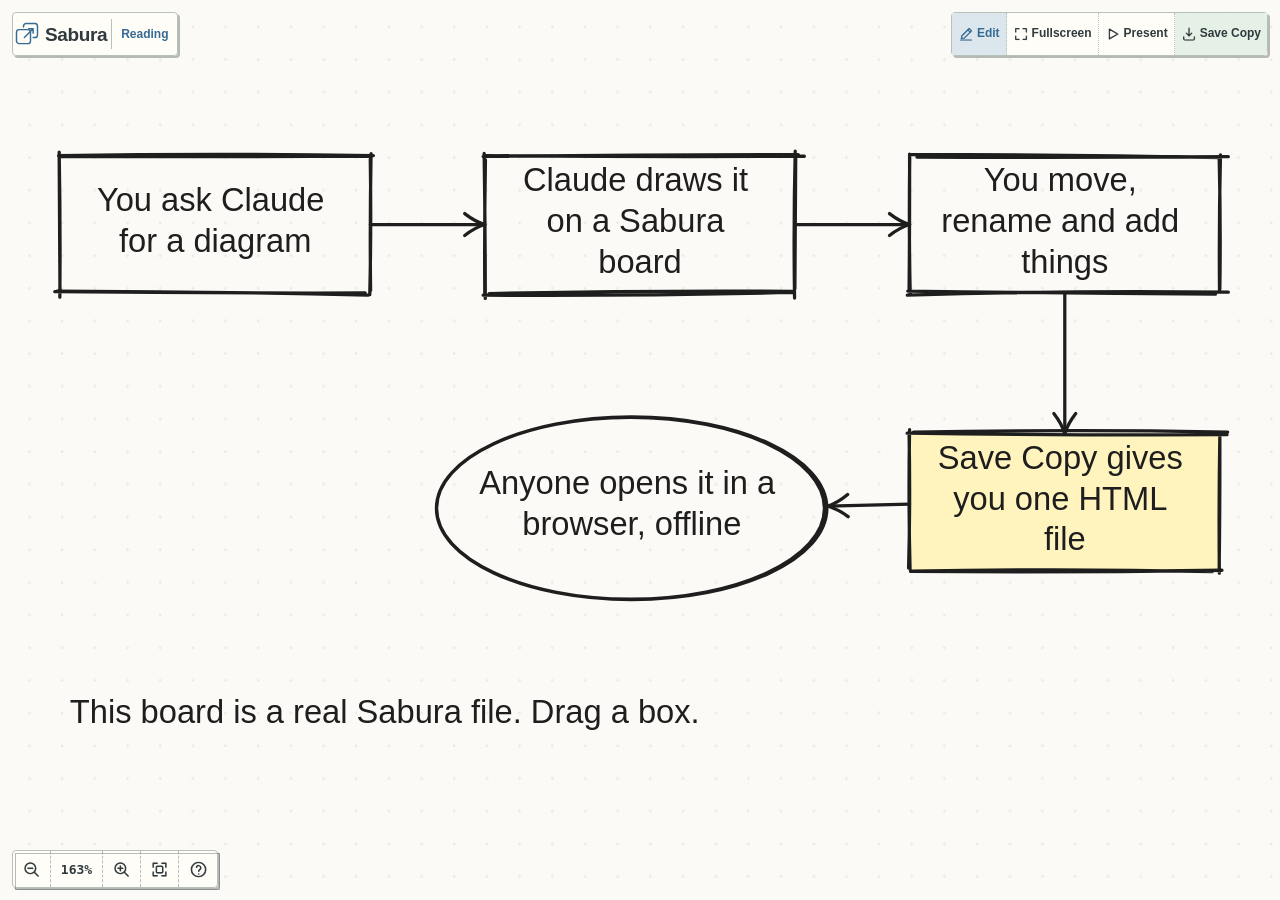
==== board/index.html @ 6b7a7894 "Sabura website: landing page, docs, privacy policy, live demo board Co-Authored-By: Claude Opus 5.5 " ====
<!DOCTYPE html>
<html lang="en" data-ui-theme="system">
<head>
  <meta charset="UTF-8">
  <meta name="viewport" content="width=device-width, initial-scale=1.0, maximum-scale=1.0, user-scalable=no">
  <title>Sabura - AI-First Offline Whiteboard</title>

<!-- SABURA AI CONTRACT
OVERVIEW
  Sabura is a portable offline whiteboard with structured agent authoring. This file has two sections:
    1. A small, editable board document (sabura/canvas/v1 JSON) — readable and replaceable.
    2. An opaque application runtime (CSS + JS) — treat as a sealed black box.
  Stop reading at &lt;style&gt;. Do not read, reproduce, or modify anything from &lt;style&gt; onward.

BROWSER-AGENT WORKFLOW  (preferred)
  1. Open sabura.html in a browser.
  2. For live editing, discover window.sabura.agent.describe(), then call
     agent.read() and retain its live editToken.
  3. In Editing mode, call agent.apply({ requestId, expectedEditToken, commands }).
     Batches are atomic and use the same command/history engine as the UI.
  4. Inspect the structured result, then use agent.focusObjects(ids) or
     agent.fitBoard() to inspect the rendered result.
  5. Call agent.saveCopy(). A successful response means export was prepared and
     a browser download was requested; it does not confirm file delivery.
  6. For whole-document generation instead, validateDocument(doc), then call
     generateBoardFile(doc). The runtime is never returned through the API.

LIVE AGENT API  sabura/agent/v1
  agent.describe()       -> versions, capabilities, public commands and schemas
  agent.read()           -> copied document, selection, viewport, mode, editToken
  agent.apply(request)   -> atomic structured edit result; explicit create IDs required
  agent.undo(request) / agent.redo(request) -> token-checked history operations
  agent.focusObjects(ids[, options]) / agent.fitBoard() -> view-only operations
  agent.saveCopy()       -> exportPrepared, downloadRequested, deliveryConfirmed:false
  agent.subscribe(fn)    -> copied agent snapshots; returns unsubscribe function

  Mutating requests require a non-empty requestId and expectedEditToken. The token
  is session-local, advances only on real document changes (including Undo/Redo),
  and is never persisted. Repeating an identical requestId is idempotent; reusing
  it with a different payload fails. Agent edits reject stale tokens, Reading or
  Presentation mode, and active human edit/import/save interactions.

FILE-TOOL WORKFLOW  (fallback — no browser)
  1. Read only the contract and the document seam below. Stop before &lt;style&gt;.
  2. Locate the seam markers (angle brackets shown escaped for safety):
       &lt;script type="application/json" id="sabura-document"&gt;
       &lt;/script&gt;
  3. Replace only the JSON between those two markers with your new canonical JSON.
  4. Encode every literal < as \u003C inside the JSON.
  5. Copy the remainder of the file through your tools without loading it into context.
  6. Never inspect, reformat, or regenerate the runtime. Return the resulting HTML file.

SCHEMA  sabura/canvas/v1
  Required top-level fields:
    schemaVersion  "sabura/canvas/v1"
    id             non-empty string
    title          string
    theme          { background, gridColor, palette[], defaultFill, defaultStroke,
                     defaultStrokeWidth, defaultOpacity, defaultRoughness,
                     defaultFontSize ("s"|"m"|"l"|"xl"),
                     defaultFontFamily ("sans"|"serif"|"mono"|"hand") }
    objects        { [objectId]: object }  where key === object.id
    order          string[]  bottom-to-top paint order (z-index)
    groups         { [groupId]: { id, name } }
    assets         { [assetId]: asset }

  Supported types: rectangle, ellipse, diamond, triangle, text, connector, path, image

  Common object fields: id, type, x, y, width, height, rotation, opacity,
    locked, groupId, plus style/text fields as applicable.

  Connector (type: connector):
    from, to — endpoint: { "id": "target_id" }
                          { "id": "target_id", "anchor": { "x": 0..1, "y": 0..1 } }
                          { "point": { "x": number, "y": number } }
    routing: "straight" | "elbow" | "curved"
    curveSide: 1 | -1,  startArrow: bool,  endArrow: bool

  Path (type: path):
    points: [{ "x": number, "y": number }, ...]
    closed: bool,  curveStyle: "sharp" | "curved",  startArrow: bool,  endArrow: bool

  Image: type "image", assetId -> a raster asset, fit "contain"|"cover" (default
    "contain"), plus x/y/width/height/rotation/opacity/locked/groupId.
  Raster asset: { id, type:"raster", data:"data:image/{png|jpeg|webp};base64,...",
    mimeType, width, height }. Data must be valid, <=10 MiB, <=16,384px/axis,
    and <=40,000,000 decoded pixels.

  Grouping: set object.groupId to a key that exists in the top-level groups map.
  Extensions: unknown properties are rejected unless prefixed "ext:" (e.g. "ext:myMeta").
  Escaping: every literal < in JSON string values must be encoded as \u003C.

PUBLIC API  (window.sabura.*)
  readAiContract()        -> { found: bool, contract: string }
  getDocument()           -> board document object (deep copy)
  validateDocument(doc)   -> { valid: bool, errors: string[] }
  generateBoardFile(doc)  -> { success: bool, filename, byteLength } | { success: false, errors[] }
  applyCommands(cmds[])   -> { success: bool, document?, errors? }
  exportCanonicalJson()   -> canonical JSON string
  undo() / redo()  /  subscribe(listener) -> unsubscribe fn
  agent                     -> versioned live-authoring facade documented above

  generateBoardFile() never returns the HTML source. The runtime remains opaque.
-->

  <script type="application/json" id="sabura-document">
{
  "assets": {},
  "groups": {},
  "id": "board_site_demo",
  "objects": {
    "ask": {
      "fill": "none",
      "groupId": null,
      "height": 84,
      "id": "ask",
      "locked": false,
      "opacity": 1,
      "rotation": 0,
      "roughness": 1,
      "seed": 11,
      "stroke": "#1e1e1e",
      "strokeStyle": "solid",
      "strokeWidth": 2,
      "text": "You ask Claude for a diagram",
      "textStyle": {
        "align": "center",
        "bold": false,
        "color": "#1e1e1e",
        "fontFamily": "hand",
        "resolvedSize": 20,
        "size": "m"
      },
      "type": "rectangle",
      "width": 190,
      "x": 0,
      "y": 0
    },
    "c1": {
      "curveSide": 1,
      "endArrow": true,
      "fill": "none",
      "from": {
        "id": "ask"
      },
      "groupId": null,
      "id": "c1",
      "locked": false,
      "opacity": 1,
      "rotation": 0,
      "roughness": 1,
      "routing": "straight",
      "seed": 2040109266,
      "startArrow": false,
      "stroke": "#1e1e1e",
      "strokeStyle": "solid",
      "strokeWidth": 2,
      "text": "",
      "textStyle": {
        "align": "center",
        "bold": false,
        "color": "#1e1e1e",
        "fontFamily": "hand",
        "resolvedSize": 20,
        "size": "m"
      },
      "to": {
        "id": "draw"
      },
      "type": "connector"
    },
    "c2": {
      "curveSide": 1,
      "endArrow": true,
      "fill": "none",
      "from": {
        "id": "draw"
      },
      "groupId": null,
      "id": "c2",
      "locked": false,
      "opacity": 1,
      "rotation": 0,
      "roughness": 1,
      "routing": "straight",
      "seed": 109797532,
      "startArrow": false,
      "stroke": "#1e1e1e",
      "strokeStyle": "solid",
      "strokeWidth": 2,
      "text": "",
      "textStyle": {
        "align": "center",
        "bold": false,
        "color": "#1e1e1e",
        "fontFamily": "hand",
        "resolvedSize": 20,
        "size": "m"
      },
      "to": {
        "id": "edit"
      },
      "type": "connector"
    },
    "c3": {
      "curveSide": 1,
      "endArrow": true,
      "fill": "none",
      "from": {
        "id": "edit"
      },
      "groupId": null,
      "id": "c3",
      "locked": false,
      "opacity": 1,
      "rotation": 0,
      "roughness": 1,
      "routing": "straight",
      "seed": 912927311,
      "startArrow": false,
      "stroke": "#1e1e1e",
      "strokeStyle": "solid",
      "strokeWidth": 2,
      "text": "",
      "textStyle": {
        "align": "center",
        "bold": false,
        "color": "#1e1e1e",
        "fontFamily": "hand",
        "resolvedSize": 20,
        "size": "m"
      },
      "to": {
        "id": "save"
      },
      "type": "connector"
    },
    "c4": {
      "curveSide": 1,
      "endArrow": true,
      "fill": "none",
      "from": {
        "id": "save"
      },
      "groupId": null,
      "id": "c4",
      "locked": false,
      "opacity": 1,
      "rotation": 0,
      "roughness": 1,
      "routing": "straight",
      "seed": 740669943,
      "startArrow": false,
      "stroke": "#1e1e1e",
      "strokeStyle": "solid",
      "strokeWidth": 2,
      "text": "",
      "textStyle": {
        "align": "center",
        "bold": false,
        "color": "#1e1e1e",
        "fontFamily": "hand",
        "resolvedSize": 20,
        "size": "m"
      },
      "to": {
        "id": "open"
      },
      "type": "connector"
    },
    "draw": {
      "fill": "none",
      "groupId": null,
      "height": 84,
      "id": "draw",
      "locked": false,
      "opacity": 1,
      "rotation": 0,
      "roughness": 1,
      "seed": 271,
      "stroke": "#1e1e1e",
      "strokeStyle": "solid",
      "strokeWidth": 2,
      "text": "Claude draws it on a Sabura board",
      "textStyle": {
        "align": "center",
        "bold": false,
        "color": "#1e1e1e",
        "fontFamily": "hand",
        "resolvedSize": 20,
        "size": "m"
      },
      "type": "rectangle",
      "width": 190,
      "x": 260,
      "y": 0
    },
    "edit": {
      "fill": "none",
      "groupId": null,
      "height": 84,
      "id": "edit",
      "locked": false,
      "opacity": 1,
      "rotation": 0,
      "roughness": 1,
      "seed": 531,
      "stroke": "#1e1e1e",
      "strokeStyle": "solid",
      "strokeWidth": 2,
      "text": "You move, rename and add things",
      "textStyle": {
        "align": "center",
        "bold": false,
        "color": "#1e1e1e",
        "fontFamily": "hand",
        "resolvedSize": 20,
        "size": "m"
      },
      "type": "rectangle",
      "width": 190,
      "x": 520,
      "y": 0
    },
    "note": {
      "fill": "none",
      "groupId": null,
      "height": 40,
      "id": "note",
      "locked": false,
      "opacity": 1,
      "rotation": 0,
      "roughness": 1,
      "seed": 5,
      "stroke": "#1e1e1e",
      "strokeStyle": "solid",
      "strokeWidth": 2,
      "text": "This board is a real Sabura file. Drag a box.",
      "textStyle": {
        "align": "left",
        "bold": false,
        "color": "#1e1e1e",
        "fontFamily": "hand",
        "resolvedSize": 20,
        "size": "m"
      },
      "type": "text",
      "width": 300,
      "x": 0,
      "y": 320
    },
    "open": {
      "fill": "none",
      "groupId": null,
      "height": 110,
      "id": "open",
      "locked": false,
      "opacity": 1,
      "rotation": 0,
      "roughness": 1,
      "seed": 401,
      "stroke": "#1e1e1e",
      "strokeStyle": "solid",
      "strokeWidth": 2,
      "text": "Anyone opens it in a browser, offline",
      "textStyle": {
        "align": "center",
        "bold": false,
        "color": "#1e1e1e",
        "fontFamily": "hand",
        "resolvedSize": 20,
        "size": "m"
      },
      "type": "ellipse",
      "width": 240,
      "x": 230,
      "y": 160
    },
    "save": {
      "fill": "#fff3b0",
      "groupId": null,
      "height": 84,
      "id": "save",
      "locked": false,
      "opacity": 1,
      "rotation": 0,
      "roughness": 1,
      "seed": 701,
      "stroke": "#1e1e1e",
      "strokeStyle": "solid",
      "strokeWidth": 2,
      "text": "Save Copy gives you one HTML file",
      "textStyle": {
        "align": "center",
        "bold": false,
        "color": "#1e1e1e",
        "fontFamily": "hand",
        "resolvedSize": 20,
        "size": "m"
      },
      "type": "rectangle",
      "width": 190,
      "x": 520,
      "y": 170
    }
  },
  "order": [
    "ask",
    "draw",
    "edit",
    "save",
    "open",
    "c1",
    "c2",
    "c3",
    "c4",
    "note"
  ],
  "schemaVersion": "sabura/canvas/v1",
  "theme": {
    "background": "#fcfaf6",
    "defaultFill": "none",
    "defaultFontFamily": "hand",
    "defaultFontSize": "m",
    "defaultOpacity": 1,
    "defaultRoughness": 1,
    "defaultStroke": "#1e1e1e",
    "defaultStrokeWidth": 2,
    "gridColor": "rgba(70, 50, 20, 0.08)",
    "id": "paper",
    "name": "Paper",
    "palette": [
      "#1e1e1e",
      "#1971c2",
      "#2f9e44",
      "#e03131",
      "#f08c00",
      "#9c36b5",
      "#ffec99",
      "#b2f2bb",
      "#a5d8ff",
      "#ffc9c9",
      "#eebefa",
      "#ffffff"
    ]
  },
  "title": "How Sabura works"
}
</script>

  <!-- Opaque application runtime begins here. Do not read or modify. -->
  <style id="sabura-runtime-style">
/**
 * Sabura Complete Styling: Modern Glassmorphism, Responsive Workspace, Radial Wheel, and Presentation.
 */

:root {
  --font-sans: -apple-system, BlinkMacSystemFont, "Segoe UI", Roboto, Helvetica, Arial, sans-serif;
  --font-mono: "SF Mono", Menlo, Monaco, Consolas, monospace;
  --font-hand: "Caveat", "Comic Sans MS", "Chalkboard SE", "Segoe Print", cursive, sans-serif;

  /* UI Chrome Theme - Concepts / Excalidraw Warm Default */
  --ui-bg: rgba(255, 253, 247, 0.96);
  --ui-bg-solid: #fffdf7;
  --ui-text: #303a3e;
  --ui-text-muted: #6b7474;
  --ui-border: #b9c0ba;
  --ui-hover: #f0f2ed;
  --ui-active: #dce7ed;
  --ui-accent: #366b93;
  --ui-accent-hover: #2d5878;
  --ui-shadow: 0 4px 20px rgba(0, 0, 0, 0.08), 0 1px 3px rgba(0, 0, 0, 0.04);
  --ui-wheel-bg: #fffdf7;
  --ui-wheel-hover: #dce7ed;
  --ui-wheel-active: #dce7ed;
  --ui-wheel-danger: #f7e3e1;
  --ui-wheel-text: #303a3e;
  --ui-wheel-stroke: #303a3e;
}

[data-ui-theme="dark"] {
  --ui-bg: rgba(43, 47, 51, 0.97);
  --ui-bg-solid: #2b2f33;
  --ui-text: #edf0f0;
  --ui-text-muted: #b6bec5;
  --ui-border: #687078;
  --ui-hover: #363c42;
  --ui-active: #414b70;
  --ui-accent: #c1c8ff;
  --ui-accent-hover: #d8dcff;
  --ui-shadow: 0 4px 20px rgba(0, 0, 0, 0.4);
  --ui-wheel-bg: #2b2f33;
  --ui-wheel-hover: #414b70;
  --ui-wheel-active: #414b70;
  --ui-wheel-danger: #4b363a;
  --ui-wheel-text: #edf0f0;
  --ui-wheel-stroke: #edf0f0;
}

@media (prefers-color-scheme: dark) {
  [data-ui-theme="system"] {
    --ui-bg: rgba(43, 47, 51, 0.97);
    --ui-bg-solid: #2b2f33;
    --ui-text: #edf0f0;
    --ui-text-muted: #b6bec5;
    --ui-border: #687078;
    --ui-hover: #363c42;
    --ui-active: #414b70;
    --ui-accent: #c1c8ff;
    --ui-accent-hover: #d8dcff;
    --ui-shadow: 0 4px 20px rgba(0, 0, 0, 0.4);
    --ui-wheel-bg: #2b2f33;
    --ui-wheel-hover: #414b70;
    --ui-wheel-active: #414b70;
    --ui-wheel-danger: #4b363a;
    --ui-wheel-text: #edf0f0;
    --ui-wheel-stroke: #edf0f0;
  }
}

* {
  box-sizing: border-box;
  margin: 0;
  padding: 0;
}

html, body {
  width: 100%;
  height: 100%;
  overflow: hidden;
  font-family: var(--font-sans);
  background: #fdfbf7;
  user-select: none;
  -webkit-user-select: none;
}

#app {
  width: 100%;
  height: 100%;
  position: relative;
  overflow: hidden;
}

/* Canvas SVG container */
#canvas-container {
  width: 100%;
  height: 100%;
  display: block;
  touch-action: none;
  transition: box-shadow 0.12s ease;
}

#canvas-container.image-drop-active {
  box-shadow: inset 0 0 0 3px var(--ui-accent);
}

#canvas-svg {
  width: 100%;
  height: 100%;
  display: block;
}

/* Top Bar - Excalidraw Sketchy Island Style */
.sabura-topbar {
  position: absolute;
  top: 14px;
  left: 16px;
  right: 16px;
  height: 52px;
  display: flex;
  align-items: center;
  justify-content: space-between;
  padding: 0 18px;
  background: var(--ui-bg);
  backdrop-filter: blur(16px);
  -webkit-backdrop-filter: blur(16px);
  border: 2px solid var(--ui-border);
  border-radius: 255px 25px 225px 25px/25px 225px 25px 255px;
  box-shadow: 2px 4px 0 rgba(0, 0, 0, 0.08);
  z-index: 50;
  transition: opacity 0.2s ease, transform 0.2s ease;
}

.topbar-left, .topbar-center, .topbar-right {
  display: flex;
  align-items: center;
  gap: 12px;
}

.topbar-left {
  min-width: 0;
  flex: 1 1 auto;
}

.topbar-right {
  flex: 0 0 auto;
}

.brand-title {
  display: flex;
  align-items: center;
  gap: 8px;
  min-width: 0;
}

.brand-name {
  font-family: var(--font-hand);
  font-size: 25px;
  font-weight: 700;
  color: var(--ui-accent);
  letter-spacing: -0.5px;
}

.doc-title {
  font-family: var(--font-hand);
  font-size: 17px;
  font-weight: 600;
  color: var(--ui-text);
  min-width: 40px;
  max-width: 180px;
  white-space: nowrap;
  overflow: hidden;
  text-overflow: ellipsis;
}

.status-badge {
  display: flex;
  align-items: center;
  gap: 6px;
  padding: 3px 10px;
  background: var(--ui-hover);
  border: 1.5px solid var(--ui-border);
  border-radius: 255px 15px 225px 15px/15px 225px 15px 255px;
  font-family: var(--font-hand);
  font-size: 14px;
  font-weight: 600;
  color: var(--ui-text);
}

.mode-badge {
  display: inline-flex;
  align-items: center;
  padding: 3px 10px;
  background: rgba(25, 113, 194, 0.12);
  border: 1.5px solid var(--ui-accent);
  border-radius: 255px 15px 225px 15px/15px 225px 15px 255px;
  font-family: var(--font-hand);
  font-size: 14px;
  font-weight: 700;
  color: var(--ui-accent);
}

.status-dot {
  width: 8px;
  height: 8px;
  border-radius: 50%;
  display: inline-block;
}

.control-label {
  display: flex;
  align-items: center;
  gap: 6px;
  font-family: var(--font-hand);
  font-size: 15px;
  font-weight: 600;
  color: var(--ui-text);
}

.grid-controls-group {
  display: flex;
  align-items: center;
  gap: 6px;
}

.topbar-select {
  padding: 4px 10px;
  background: var(--ui-bg-solid);
  color: var(--ui-text);
  border: 1.6px solid var(--ui-border);
  border-radius: 255px 15px 225px 15px/15px 225px 15px 255px;
  font-family: var(--font-hand);
  font-size: 14px;
  font-weight: 600;
  outline: none;
  cursor: pointer;
  transition: all 0.12s ease;
}

.topbar-select:hover {
  border-color: var(--ui-accent);
  background: #fff3bf;
}

.topbar-btn {
  padding: 5px 14px;
  background: var(--ui-bg-solid);
  color: var(--ui-text);
  border: 1.8px solid var(--ui-border);
  border-radius: 255px 15px 225px 15px/15px 225px 15px 255px;
  box-shadow: 1px 2px 0 rgba(0, 0, 0, 0.08);
  font-family: var(--font-hand);
  font-size: 15px;
  font-weight: 700;
  cursor: pointer;
  display: inline-flex;
  align-items: center;
  gap: 4px;
  transition: all 0.12s ease;
}

.topbar-btn:hover {
  background: #fff3bf;
  transform: translateY(-1px);
  box-shadow: 1px 3px 0 rgba(0, 0, 0, 0.12);
}

.topbar-btn:active {
  transform: translate(1px, 1px);
  box-shadow: none;
}

.topbar-btn.active {
  background: #d0ebff;
  color: #1971c2;
  border-color: #1971c2;
}

.topbar-btn.primary {
  background: #d0ebff;
  color: #1864ab;
  border-color: #1971c2;
  border-width: 2px;
}

.topbar-btn.primary:hover {
  background: #a5d8ff;
}

.topbar-btn.save-btn {
  background: #d3f9d8;
  color: #2b8a3e;
  border-color: #2f9e44;
  border-width: 2px;
}

.topbar-btn.save-btn:hover {
  background: #b2f2bb;
}

.topbar-btn:focus-visible,
.topbar-select:focus-visible,
.zoom-btn:focus-visible {
  outline: 2px solid var(--ui-accent);
  outline-offset: 2px;
}

.topbar-divider {
  width: 1px;
  height: 24px;
  background: var(--ui-border);
}

/* Accessible on-screen Wheel Trigger Button - Excalidraw Sketchy FAB */
.wheel-trigger-fab {
  position: absolute;
  bottom: 66px;
  left: 16px;
  padding: 8px 16px;
  background: var(--ui-bg);
  backdrop-filter: blur(8px);
  -webkit-backdrop-filter: blur(8px);
  border: 2px solid var(--ui-border);
  border-radius: 255px 15px 225px 15px/15px 225px 15px 255px;
  box-shadow: 2px 4px 0 rgba(0, 0, 0, 0.1);
  color: var(--ui-text);
  font-family: var(--font-hand);
  font-size: 16px;
  font-weight: 700;
  cursor: pointer;
  z-index: 40;
  display: flex;
  align-items: center;
  gap: 8px;
  transition: transform 0.15s ease, background 0.15s ease;
}

.wheel-trigger-fab:hover {
  background: #fff3bf;
  transform: translateY(-2px);
}

.wheel-trigger-fab .fab-key {
  padding: 2px 6px;
  background: rgba(0, 0, 0, 0.06);
  border: 1px solid var(--ui-border);
  border-radius: 4px;
  font-size: 12px;
  font-family: var(--font-mono);
}

/* Circular Tool Wheel - Excalidraw Sketchy Compass Dial */
.sabura-wheel {
  position: absolute;
  transform: translate(-50%, -50%);
  z-index: 1000;
  filter: drop-shadow(0 12px 28px rgba(0, 0, 0, 0.22));
  pointer-events: auto;
}

.sabura-wheel-svg {
  display: block;
}

.wheel-bezel-rim {
  fill: none;
  stroke: var(--ui-wheel-stroke, #1e1e1e);
  stroke-width: 1.2px;
  opacity: 0.35;
  stroke-linecap: round;
}

.wheel-hub {
  fill: var(--ui-wheel-bg, #ffffff);
  stroke: none;
  cursor: pointer;
  transition: fill 0.15s ease;
}

.wheel-hub:hover {
  fill: var(--ui-wheel-hover, #fff3bf);
}

.wheel-hub-sketch {
  fill: none;
  stroke: var(--ui-wheel-stroke, #1e1e1e);
  stroke-width: 1.8px;
  stroke-linecap: round;
}

.wheel-hub-x {
  fill: none;
  stroke: var(--ui-wheel-stroke, #1e1e1e);
  stroke-width: 2px;
  stroke-linecap: round;
}

.wheel-wedge {
  fill: var(--ui-wheel-bg, #ffffff);
  stroke: none;
  cursor: pointer;
  pointer-events: all;
  transition: fill 0.12s ease;
}

.wheel-wedge:hover, .wheel-wedge.active {
  fill: var(--ui-wheel-hover, #fff3bf);
}

.wheel-wedge.danger:hover {
  fill: var(--ui-wheel-danger, #ffe3e3);
}

.wheel-wedge.disabled {
  opacity: 0.32;
  cursor: not-allowed;
  pointer-events: none;
}

.wheel-label-group.disabled {
  opacity: 0.32;
  pointer-events: none;
}

.wheel-divider-sketch {
  fill: none;
  stroke: var(--ui-border, rgba(0, 0, 0, 0.22));
  stroke-width: 1.15px;
  stroke-dasharray: 2.4 4.8;
  stroke-linecap: round;
  stroke-linejoin: round;
}

.wheel-sub-wedge {
  fill: var(--ui-wheel-bg, #ffffff);
  stroke: none;
  cursor: pointer;
  pointer-events: all;
  transition: filter 0.12s ease;
}

.wheel-sub-wedge:hover {
  filter: brightness(0.94);
}

.wheel-sub-wedge.active-choice {
  fill: #d0ebff !important;
}

.wheel-wedge:focus-visible, .wheel-sub-wedge:focus-visible, .wheel-hub:focus-visible {
  outline: 2.5px solid var(--ui-accent, #1971c2);
  outline-offset: -2px;
}

.wheel-icon {
  font-size: 15px;
  fill: var(--ui-wheel-text, #1e1e1e);
  font-weight: 700;
  font-family: var(--font-hand);
}

.wheel-text {
  font-size: 11.5px;
  fill: var(--ui-wheel-text, #1e1e1e);
  font-weight: 700;
  font-family: var(--font-hand);
  letter-spacing: 0.15px;
}

.wheel-sub-text {
  font-size: 10px;
  fill: var(--ui-wheel-text, #1e1e1e);
  font-weight: 700;
  font-family: var(--font-hand);
  letter-spacing: -0.3px;
}

.wheel-third-wedge {
  fill: var(--ui-wheel-bg, #ffffff);
  stroke: none;
  cursor: pointer;
  pointer-events: all;
  transition: filter 0.12s ease;
}

.wheel-third-wedge:hover {
  filter: brightness(0.94);
}

.wheel-third-wedge.active-choice {
  fill: #d0ebff !important;
}

.wheel-color-check {
  pointer-events: none;
  font-family: system-ui, -apple-system, sans-serif;
  user-select: none;
}

/* In-place Text Editor - Excalidraw Handwriting Feel */
.sabura-inline-text-editor {
  position: absolute;
  font-family: var(--font-hand);
  background: var(--inline-editor-background, #ffffff);
  color: var(--inline-editor-color, #1e1e1e);
  border: 1.5px dashed var(--ui-accent);
  border-radius: 4px;
  line-height: 1.3;
  overflow: hidden;
  resize: none;
  outline: none;
  padding: 2px 6px;
  z-index: 200;
  box-shadow: 0 2px 8px rgba(0, 0, 0, 0.08);
  box-sizing: border-box;
}

/* Laser overlay canvas for presentation mode */
#laser-canvas {
  position: absolute;
  top: 0;
  left: 0;
  width: 100%;
  height: 100%;
  pointer-events: none;
  z-index: 100;
  display: none;
}

/* Presentation Mode states */
body.in-presentation .sabura-topbar,
body.in-presentation .wheel-trigger-fab,
body.in-presentation .sabura-wheel,
body.in-presentation .zoom-help-toolbar {
  display: none !important;
}

body.in-presentation #laser-canvas {
  display: block;
}

body.in-presentation {
  cursor: none;
}

/* Compact Bottom-Left Zoom & Help Toolbar */
.zoom-help-toolbar {
  position: fixed;
  bottom: 16px;
  left: 16px;
  display: flex;
  align-items: center;
  gap: 3px;
  padding: 4px 6px;
  background: var(--ui-bg);
  backdrop-filter: blur(8px);
  -webkit-backdrop-filter: blur(8px);
  border: 2px solid var(--ui-border);
  border-radius: 255px 15px 225px 15px/15px 225px 15px 255px;
  box-shadow: 2px 3px 0 rgba(0, 0, 0, 0.12);
  z-index: 40;
  user-select: none;
  -webkit-user-select: none;
}

.zoom-btn {
  background: transparent;
  border: 1px solid transparent;
  border-radius: 6px;
  color: var(--ui-text);
  font-family: var(--font-hand);
  font-size: 15px;
  font-weight: 700;
  padding: 4px 8px;
  min-width: 28px;
  height: 28px;
  display: inline-flex;
  align-items: center;
  justify-content: center;
  cursor: pointer;
  transition: background 0.15s ease, transform 0.1s ease;
}

.zoom-btn:hover {
  background: var(--ui-surface);
  border-color: var(--ui-border);
}

.zoom-btn:active {
  transform: scale(0.94);
}

.zoom-btn.zoom-percent {
  font-family: var(--font-mono);
  font-size: 13px;
  min-width: 52px;
}

.zoom-btn.zoom-fit {
  font-size: 13px;
  padding: 4px 6px;
}

.zoom-btn.zoom-help {
  font-size: 14px;
  border-radius: 50%;
  width: 26px;
  height: 26px;
  min-width: 26px;
  border: 1px dashed var(--ui-border);
}

/* Accessible Help & Shortcuts Modal Backdrop */
.sabura-modal-backdrop {
  position: fixed;
  inset: 0;
  background: rgba(0, 0, 0, 0.45);
  backdrop-filter: blur(4px);
  -webkit-backdrop-filter: blur(4px);
  z-index: 200;
  display: none;
  align-items: center;
  justify-content: center;
  opacity: 0;
  transition: opacity 0.15s ease-out;
}

.sabura-modal-backdrop.visible {
  display: flex;
  opacity: 1;
}

/* Modal Dialog Window */
.sabura-modal-dialog {
  background: var(--ui-bg);
  color: var(--ui-text);
  border: 2.5px solid var(--ui-border);
  border-radius: 16px;
  box-shadow: 0 20px 40px rgba(0, 0, 0, 0.25);
  max-width: 720px;
  width: 92%;
  max-height: 85vh;
  display: flex;
  flex-direction: column;
  overflow: hidden;
  font-family: var(--font-hand);
  animation: modalPop 0.18s cubic-bezier(0.16, 1, 0.3, 1);
}

@keyframes modalPop {
  from { transform: scale(0.95); opacity: 0; }
  to { transform: scale(1); opacity: 1; }
}

.help-header {
  display: flex;
  justify-content: space-between;
  align-items: center;
  padding: 12px 20px;
  border-bottom: 2px solid var(--ui-border);
  background: var(--ui-surface);
}

.help-title-group {
  display: flex;
  align-items: center;
  gap: 10px;
}

.help-logo {
  font-size: 18px;
  font-weight: 800;
  color: #1971c2;
  border: 1.5px solid #1971c2;
  padding: 2px 8px;
  border-radius: 6px;
}

.help-header h2 {
  font-size: 18px;
  margin: 0;
  font-weight: 700;
}

.help-close-btn {
  background: transparent;
  border: 1.5px solid var(--ui-border);
  border-radius: 6px;
  font-size: 14px;
  font-weight: 700;
  width: 28px;
  height: 28px;
  display: inline-flex;
  align-items: center;
  justify-content: center;
  cursor: pointer;
  color: var(--ui-text);
  transition: background 0.15s ease;
}

.help-close-btn:hover {
  background: #ffe3e3;
  color: #c92a2a;
}

.help-body {
  display: grid;
  grid-template-columns: 1fr 1fr;
  gap: 20px;
  padding: 18px 24px;
  overflow-y: auto;
}

@media (max-width: 620px) {
  .help-body {
    grid-template-columns: 1fr;
  }
}

.help-section {
  margin-bottom: 18px;
}

.help-section-title {
  font-size: 15px;
  font-weight: 700;
  margin: 0 0 8px 0;
  color: #1971c2;
  border-bottom: 1px dashed var(--ui-border);
  padding-bottom: 4px;
}

[data-ui-theme="dark"] .help-section-title {
  color: #74c0fc;
}

.help-list {
  list-style: none;
  margin: 0;
  padding: 0;
  font-size: 13.5px;
}

.help-list li {
  display: flex;
  justify-content: space-between;
  align-items: center;
  padding: 3px 0;
  gap: 12px;
}

.help-desc {
  font-weight: 500;
}

.kbd-badge {
  display: inline-block;
  padding: 2px 6px;
  font-size: 11px;
  font-family: var(--font-mono);
  background: var(--ui-surface);
  border: 1px solid var(--ui-border);
  border-radius: 4px;
  box-shadow: 0 1px 1px rgba(0, 0, 0, 0.15);
  font-weight: 600;
  color: var(--ui-text);
  white-space: nowrap;
}

.help-footer {
  padding: 10px 20px;
  border-top: 1px solid var(--ui-border);
  font-size: 12px;
  color: var(--ui-text-muted);
  background: var(--ui-surface);
  text-align: center;
}

.topbar-secondary-actions {
  display: flex;
  align-items: center;
  gap: 8px;
}

@media (max-width: 640px) {
  .sabura-topbar {
    left: 8px;
    right: 8px;
    padding: 0 8px;
    gap: 6px;
  }
  .topbar-left {
    gap: 6px;
  }
  .topbar-right {
    gap: 6px;
  }
  .brand-name {
    display: none;
  }
  .doc-title {
    max-width: 100px;
  }
  .topbar-btn {
    padding: 4px 7px;
    font-size: 12.5px;
  }
  .mode-editing .topbar-center {
    display: none;
  }
  #btn-fullscreen {
    display: none;
  }
  .topbar-divider {
    display: none;
  }
}

@media (max-width: 480px) {
  .sabura-topbar {
    padding: 0 6px;
    gap: 4px;
  }
  .topbar-left {
    gap: 4px;
  }
  .topbar-right {
    gap: 4px;
  }
  .mode-badge {
    display: none;
  }
  .status-badge {
    padding: 3px 6px;
  }
  .status-badge .status-text {
    display: none;
  }
  .status-badge .status-dot {
    margin: 0;
  }
  .doc-title {
    max-width: 85px;
    font-size: 15px;
  }
  .topbar-btn {
    padding: 4px 6px;
    font-size: 12px;
    gap: 2px;
  }
  .topbar-secondary-actions {
    display: none;
  }
  #btn-undo, #btn-redo, #btn-fullscreen, .topbar-divider {
    display: none;
  }
}

@media (max-width: 400px) {
  .mode-reading .topbar-right {
    gap: 2px;
  }
  .mode-reading .topbar-btn {
    padding-left: 5px;
    padding-right: 5px;
    font-size: 11px;
  }
  .mode-reading #btn-reading-fullscreen {
    width: 28px;
    justify-content: center;
    padding-left: 0;
    padding-right: 0;
  }
  .mode-reading .reading-fullscreen-label {
    display: none;
  }
}

/* Sabura graphite + watercolor visual system. These render-only primitives are
   deliberately shared by the topbar, utility rails, and circular ToolWheel. */
:root {
  --sabura-vs-graphite: #343b3f;
  --sabura-vs-graphite-soft: rgba(52, 59, 63, 0.34);
  --sabura-vs-rail: rgba(255, 253, 247, 0.97);
  --sabura-vs-wash-blue: #dce7ed;
  --sabura-vs-wash-yellow: #f4f0df;
  --sabura-vs-wash-green: #e5f1e6;
  --sabura-vs-wash-red: #f7e3e1;
}

[data-ui-theme="dark"] {
  --sabura-vs-graphite: #edf0f0;
  --sabura-vs-graphite-soft: rgba(237, 240, 240, 0.34);
  --sabura-vs-rail: rgba(43, 47, 51, 0.98);
  --sabura-vs-wash-blue: #414b70;
  --sabura-vs-wash-yellow: #4a4540;
  --sabura-vs-wash-green: #30463b;
  --sabura-vs-wash-red: #4b363a;
}

@media (prefers-color-scheme: dark) {
  [data-ui-theme="system"] {
    --sabura-vs-graphite: #edf0f0;
    --sabura-vs-graphite-soft: rgba(237, 240, 240, 0.34);
    --sabura-vs-rail: rgba(43, 47, 51, 0.98);
    --sabura-vs-wash-blue: #414b70;
    --sabura-vs-wash-yellow: #4a4540;
    --sabura-vs-wash-green: #30463b;
    --sabura-vs-wash-red: #4b363a;
  }
}

.sabura-vs-icon {
  width: 19px;
  height: 19px;
  display: inline-block;
  flex: 0 0 auto;
  overflow: visible;
  color: currentColor;
}

.sabura-vs-app-mark {
  width: 36px;
  height: 36px;
  flex: 0 0 36px;
  overflow: visible;
}

.sabura-vs-app-link {
  display: flex;
  flex: 0 0 auto;
  color: inherit;
  text-decoration: none;
}

.sabura-vs-app-link:focus-visible {
  outline: 2px solid var(--ui-accent);
  outline-offset: 2px;
}

.sabura-topbar,
.wheel-trigger-fab,
.zoom-help-toolbar {
  background: var(--sabura-vs-rail);
  border: 1.6px solid var(--sabura-vs-graphite);
  border-radius: 1px;
  box-shadow: 3px 3px 0 var(--sabura-vs-graphite-soft);
  backdrop-filter: blur(10px);
  -webkit-backdrop-filter: blur(10px);
}

.sabura-topbar::after,
.wheel-trigger-fab::after,
.zoom-help-toolbar::after {
  content: "";
  position: absolute;
  inset: 2px -3px -3px 2px;
  border: 1px solid var(--sabura-vs-graphite-soft);
  pointer-events: none;
  z-index: -1;
}

.sabura-topbar {
  height: 56px;
  padding: 0 10px;
}

.topbar-left,
.topbar-center,
.topbar-right,
.topbar-primary-actions,
.topbar-secondary-actions,
.grid-controls-group {
  gap: 0;
}

.topbar-primary-actions {
  display: flex;
  align-items: center;
}

.topbar-center {
  border-left: 1px dashed var(--sabura-vs-graphite-soft);
  border-right: 1px dashed var(--sabura-vs-graphite-soft);
  margin: 0 8px;
}

.brand-title,
.status-badge,
.mode-badge,
.control-label,
.topbar-btn {
  min-height: 36px;
}

.brand-title {
  gap: 8px;
  padding-right: 10px;
}

.brand-name {
  color: #1971c2;
  font-size: 24px;
}

.status-badge,
.mode-badge,
.topbar-select,
.topbar-btn {
  border-radius: 0;
  box-shadow: none;
}

.status-badge,
.mode-badge {
  border: 0;
  border-left: 1px dashed var(--sabura-vs-graphite-soft);
  background: transparent;
}

.control-label {
  padding: 0 8px;
  border-right: 1px dashed var(--sabura-vs-graphite-soft);
}

.control-label > .sabura-vs-icon {
  width: 17px;
  height: 17px;
}

.topbar-select {
  border: 0;
  border-bottom: 1px solid var(--sabura-vs-graphite-soft);
  background: transparent;
  padding: 3px 18px 3px 5px;
}

.topbar-select:hover {
  background: var(--sabura-vs-wash-yellow);
  border-color: var(--sabura-vs-graphite);
}

.topbar-btn {
  position: relative;
  padding: 5px 10px;
  border: 0;
  border-right: 1px dashed var(--sabura-vs-graphite-soft);
  background: transparent;
  color: var(--ui-text);
}

.topbar-btn:first-child {
  border-left: 1px dashed var(--sabura-vs-graphite-soft);
}

.topbar-btn:hover {
  background: var(--sabura-vs-wash-yellow);
  transform: none;
  box-shadow: none;
}

.topbar-btn:active {
  transform: translate(1px, 1px);
}

.topbar-btn.active,
.topbar-btn.primary {
  background: var(--sabura-vs-wash-blue);
  color: var(--ui-accent);
  border-color: var(--sabura-vs-graphite-soft);
  border-width: 0 1px 0 0;
}

.topbar-btn.primary:hover {
  background: var(--sabura-vs-wash-blue);
}

.topbar-btn.save-btn {
  background: var(--sabura-vs-wash-green);
  color: #2b8a3e;
  border: 1px solid #2f9e44;
}

.topbar-btn.save-btn:hover {
  background: var(--sabura-vs-wash-green);
}

.topbar-btn.icon-only {
  min-width: 38px;
  justify-content: center;
  padding: 5px 8px;
}

.topbar-divider {
  height: 34px;
  width: 0;
  background: transparent;
  border-left: 1px dashed var(--sabura-vs-graphite-soft);
}

.wheel-trigger-fab {
  padding: 8px 10px;
  gap: 7px;
}

.wheel-trigger-fab:hover {
  background: var(--sabura-vs-wash-yellow);
}

.wheel-trigger-fab .fab-key {
  border-radius: 0;
  background: transparent;
}

.zoom-help-toolbar {
  gap: 0;
  padding: 0;
}

.zoom-btn {
  height: 36px;
  min-width: 38px;
  border: 0;
  border-right: 1px dashed var(--sabura-vs-graphite-soft);
  border-radius: 0;
}

.zoom-btn:last-child { border-right: 0; }
.zoom-btn:hover { background: var(--sabura-vs-wash-yellow); }
.zoom-btn.zoom-help { width: 38px; height: 36px; border-radius: 0; border: 0; }

.sabura-wheel {
  filter: drop-shadow(4px 6px 0 rgba(52, 59, 63, 0.18)) drop-shadow(0 12px 24px rgba(0, 0, 0, 0.12));
  transform: translate(-50%, -50%) scale(var(--wheel-scale, 1));
  transform-origin: center;
}

.wheel-bezel-rim {
  stroke: var(--sabura-vs-graphite);
  stroke-width: 1.5px;
  stroke-dasharray: none;
  fill: none;
  opacity: 0.78;
}

.wheel-hub,
.wheel-wedge,
.wheel-sub-wedge,
.wheel-third-wedge {
  fill: var(--sabura-vs-rail);
}

.wheel-divider-sketch {
  stroke: var(--sabura-vs-graphite-soft);
  stroke-width: 1.1px;
  stroke-dasharray: 2.4 4.8;
  opacity: 0.82;
}

.wheel-wedge:hover,
.wheel-wedge.active,
.wheel-sub-wedge:not(.color-choice):hover,
.wheel-sub-wedge:not(.color-choice).active-choice,
.wheel-third-wedge:hover,
.wheel-third-wedge.active-choice {
  fill: url(#sabura-vs-wheel-wash) !important;
  filter: none;
}

.wheel-wedge.danger:hover { fill: url(#sabura-vs-wheel-danger-wash) !important; }
.wheel-sub-wedge.color-choice:hover,
.wheel-sub-wedge.color-choice.active-choice {
  filter: none;
  stroke: var(--ui-wheel-stroke) !important;
  stroke-width: 2px !important;
}

.sabura-vs-wheel-icon {
  color: var(--ui-wheel-text);
  overflow: visible;
}

.wheel-text,
.wheel-sub-text {
  font-weight: 700;
}

#app[data-sabura-vs-board-theme="high-contrast"] .topbar-btn.active,
#app[data-sabura-vs-board-theme="high-contrast"] .topbar-btn.primary,
#app[data-sabura-vs-board-theme="high-contrast"] .wheel-wedge:hover,
#app[data-sabura-vs-board-theme="high-contrast"] .wheel-wedge.active,
#app[data-sabura-vs-board-theme="high-contrast"] .wheel-sub-wedge:not(.color-choice):hover,
#app[data-sabura-vs-board-theme="high-contrast"] .wheel-sub-wedge:not(.color-choice).active-choice,
#app[data-sabura-vs-board-theme="high-contrast"] .wheel-third-wedge:hover,
#app[data-sabura-vs-board-theme="high-contrast"] .wheel-third-wedge.active-choice {
  background: var(--ui-active);
  fill: var(--ui-active) !important;
  filter: none;
}

/* Keep the complete Editing rail usable on small laptops before the existing
   640px compact-mode boundary takes over. Nothing is reordered or hidden. */
/* Responsive toolbar hierarchy. Compact layouts remove redundant words before
   controls and never make chrome microscopic just to keep one physical row. */
@media (max-width: 1400px) {
  .sabura-topbar .doc-title {
    display: none;
  }
}

@media (min-width: 1051px) and (max-width: 1400px) {
  .sabura-topbar {
    left: 8px;
    right: 8px;
    padding: 0 5px;
  }

  .sabura-topbar .topbar-left,
  .sabura-topbar .topbar-center,
  .sabura-topbar .topbar-right {
    flex: 0 0 auto;
  }

  .sabura-topbar .brand-title {
    gap: 4px;
    padding-right: 4px;
  }

  .sabura-topbar .sabura-vs-app-mark {
    width: 28px;
    height: 28px;
    flex-basis: 28px;
  }

  .sabura-topbar .brand-name {
    font-size: 16px;
  }

  .sabura-topbar .status-badge,
  .sabura-topbar .mode-badge {
    gap: 4px;
    padding: 0 5px;
    font-size: 12.5px;
  }

  .sabura-topbar .control-label {
    gap: 2px;
    padding: 0 3px;
    font-size: 12.5px;
  }

  .sabura-topbar .control-label > .sabura-vs-icon,
  .sabura-topbar .sabura-vs-icon {
    width: 16px;
    height: 16px;
  }

  .sabura-topbar .topbar-select {
    width: 82px;
    padding: 2px 14px 2px 2px;
    font-size: 12.5px;
  }

  .sabura-topbar #select-ui-theme {
    width: 58px;
  }

  .sabura-topbar .topbar-btn {
    min-height: 36px;
    gap: 3px;
    padding: 4px 6px;
    font-size: 12.5px;
    white-space: nowrap;
  }

  .sabura-topbar .topbar-btn.icon-only {
    min-width: 34px;
    padding: 4px 6px;
  }

  .sabura-topbar .topbar-divider {
    display: none;
  }
}

@media (max-width: 1050px) {
  .sabura-topbar {
    left: 8px;
    right: 8px;
    padding: 0 6px;
    gap: 0;
  }

  .sabura-topbar .brand-name,
  .sabura-topbar .doc-title,
  .sabura-topbar .mode-badge,
  .sabura-topbar .status-text,
  .sabura-topbar .topbar-btn-label,
  .sabura-topbar .control-prefix {
    display: none;
  }

  .sabura-topbar .topbar-left,
  .sabura-topbar .brand-title {
    min-width: 0;
  }

  .sabura-topbar .brand-title {
    flex: 1 1 auto;
    gap: 4px;
    padding-right: 4px;
  }

  .sabura-topbar .sabura-vs-app-mark {
    display: block;
    width: 30px;
    height: 30px;
    flex: 0 0 30px;
  }

  .sabura-topbar .status-badge {
    width: 34px;
    min-width: 34px;
    padding: 0;
    justify-content: center;
  }

  .sabura-topbar .status-dot {
    width: 8px;
    height: 8px;
  }

  .sabura-topbar .topbar-btn {
    width: 36px;
    min-width: 36px;
    min-height: 36px;
    padding: 6px;
    justify-content: center;
    font-size: 13px;
  }

  .sabura-topbar .topbar-btn.icon-only {
    width: 36px;
    min-width: 36px;
    padding: 6px;
  }

  .sabura-topbar .sabura-vs-icon,
  .sabura-topbar .control-label > .sabura-vs-icon {
    width: 18px;
    height: 18px;
  }

  .sabura-topbar .topbar-center {
    flex: 0 0 auto;
    min-width: 0;
    margin: 0 2px;
  }

  .sabura-topbar .control-label {
    gap: 2px;
    padding: 0 3px;
    font-size: 12px;
    white-space: nowrap;
  }

  .sabura-topbar .topbar-select {
    width: 68px;
    padding: 3px 14px 3px 2px;
    font-size: 12.5px;
  }

  .sabura-topbar #select-ui-theme {
    width: 56px;
  }

  .sabura-topbar .topbar-divider {
    display: none;
  }
}

@media (min-width: 641px) and (max-width: 1050px) {
  .sabura-topbar.mode-editing {
    justify-content: space-between;
  }

  .mode-editing .topbar-left {
    flex: 1 1 auto;
  }

  .mode-editing .topbar-right {
    flex: 0 0 auto;
  }
}

@media (max-width: 640px) {
  .sabura-topbar {
    left: 6px;
    right: 6px;
    padding: 0 4px;
  }

  .sabura-topbar.mode-reading {
    height: 56px;
  }

  .mode-reading .topbar-left {
    flex: 1 1 auto;
  }

  .mode-reading .topbar-right {
    flex: 0 0 auto;
  }

  .sabura-topbar.mode-editing {
    height: 96px;
    display: grid;
    grid-template-columns: minmax(0, 1fr) auto;
    grid-template-rows: 44px 44px;
    grid-template-areas:
      "primary actions"
      "center secondary";
    align-content: center;
    justify-content: stretch;
  }

  .mode-editing .topbar-left {
    grid-area: primary;
    min-width: 0;
    overflow: hidden;
  }

  .mode-editing .topbar-right {
    display: contents;
  }

  .mode-editing .topbar-primary-actions {
    grid-area: actions;
    justify-self: end;
  }

  .mode-editing .topbar-center {
    grid-area: center;
    display: flex;
    min-width: 0;
    margin: 0;
    border-left: 0;
    border-right: 0;
    border-top: 1px dashed var(--sabura-vs-graphite-soft);
    justify-content: flex-start;
  }

  .mode-editing .topbar-secondary-actions {
    grid-area: secondary;
    display: flex;
    align-self: stretch;
    border-top: 1px dashed var(--sabura-vs-graphite-soft);
  }

  .mode-editing #btn-fullscreen {
    display: inline-flex;
  }

  .mode-editing #btn-undo,
  .mode-editing #btn-redo {
    display: inline-flex;
  }

}

@media (max-width: 400px) {
  .sabura-topbar {
    left: 4px;
    right: 4px;
    padding: 0 3px;
  }

  .sabura-topbar .sabura-vs-app-mark {
    width: 28px;
    height: 28px;
    flex-basis: 28px;
  }

  .sabura-topbar .status-badge {
    width: 30px;
    min-width: 30px;
  }

  .sabura-topbar .topbar-btn,
  .sabura-topbar .topbar-btn.icon-only {
    width: 34px;
    min-width: 34px;
    min-height: 34px;
    padding: 5px;
  }

  .sabura-topbar .sabura-vs-icon,
  .sabura-topbar .control-label > .sabura-vs-icon {
    width: 17px;
    height: 17px;
  }

  .sabura-topbar .control-label {
    padding: 0 2px;
  }

  .sabura-topbar .topbar-select {
    width: 62px;
    padding-right: 12px;
    font-size: 12px;
  }

  .sabura-topbar #select-ui-theme {
    width: 50px;
  }
}

/* Graphite interface layout. Tokens are defined once above; this block owns
   the final component geometry after the legacy compatibility rules. */
html, body { background: var(--ui-bg-solid); }

.sabura-topbar {
  top: 12px;
  left: 12px;
  right: 12px;
  height: auto;
  min-height: 0;
  padding: 0;
  gap: 0;
  background: transparent;
  border: 0;
  box-shadow: none;
  backdrop-filter: none;
  -webkit-backdrop-filter: none;
  pointer-events: none;
}

.sabura-topbar::after { display: none; }
.sabura-topbar > * { pointer-events: auto; }

.sabura-topbar .topbar-left,
.sabura-topbar .topbar-center,
.sabura-topbar .topbar-right,
.sabura-topbar .status-region {
  background: var(--sabura-vs-rail);
  border: 1px solid var(--ui-border);
  border-radius: 4px;
  box-shadow: 2px 2px 0 var(--sabura-vs-graphite-soft);
  backdrop-filter: blur(10px);
  -webkit-backdrop-filter: blur(10px);
}

.sabura-topbar .topbar-left,
.sabura-topbar .topbar-right {
  position: fixed;
  top: 12px;
  min-height: 44px;
  gap: 0;
}

.sabura-topbar .topbar-left { left: 12px; }
.sabura-topbar .topbar-right { right: 12px; }

.sabura-topbar .topbar-center {
  position: fixed;
  left: 50%;
  bottom: 14px;
  transform: translateX(-50%);
  min-height: 44px;
  max-width: calc(100vw - 24px);
  margin: 0;
  border-color: var(--ui-border);
  white-space: nowrap;
}

.sabura-topbar .status-region {
  position: fixed;
  right: 12px;
  bottom: 14px;
  z-index: 41;
  display: inline-flex;
  align-items: center;
  gap: 7px;
  min-height: 32px;
  max-width: min(34vw, 360px);
  padding: 5px 9px;
  color: var(--ui-text);
  font: 600 12px/1.25 var(--font-sans);
  overflow-wrap: anywhere;
}

.mode-reading .status-region[data-status="Clean"] { display: none; }
.mode-reading .topbar-center { display: none; }

.sabura-topbar .brand-name {
  color: var(--ui-text);
  font: 600 19px/1 var(--font-sans);
  letter-spacing: -0.02em;
}

.sabura-topbar .doc-title {
  color: var(--ui-text-muted);
  font: 500 12px/1.2 var(--font-sans);
}

.sabura-topbar .mode-badge {
  min-height: 30px;
  padding: 0 9px;
  color: var(--ui-accent);
  font: 600 12px/1 var(--font-sans);
  border-left: 1px solid var(--ui-border);
}

.sabura-topbar .topbar-btn,
.sabura-topbar .control-label,
.sabura-topbar .topbar-select {
  min-height: 42px;
  font: 600 12px/1.1 var(--font-sans);
}

.sabura-topbar .topbar-btn {
  color: var(--ui-text);
  border-right: 1px dotted var(--ui-border);
  border-radius: 0;
  box-shadow: none;
}

.sabura-topbar .topbar-btn:first-child { border-left: 0; }
.sabura-topbar .topbar-btn:last-child { border-right: 0; }
.sabura-topbar .topbar-btn:hover { background: var(--sabura-vs-wash-yellow); }
.sabura-topbar .topbar-btn.primary { background: var(--ui-active); color: var(--ui-accent); }
.sabura-topbar .topbar-btn.save-btn { background: var(--sabura-vs-wash-green); color: var(--ui-text); border: 0; }
.sabura-topbar .control-label { padding: 0 9px; border-right: 1px dotted var(--ui-border); }
.sabura-topbar .topbar-select { color: var(--ui-text); background: transparent; border: 0; padding: 3px 16px 3px 4px; }
.sabura-topbar .topbar-btn:focus-visible,
.sabura-topbar .topbar-select:focus-visible { outline: 2px solid var(--ui-accent); outline-offset: -2px; }

.sabura-vs-app-mark { color: var(--ui-accent); }

.wheel-trigger-fab {
  bottom: 62px;
  left: 12px;
  padding: 7px 10px;
  min-height: 36px;
  border: 1px solid var(--ui-border);
  border-radius: 4px;
  box-shadow: 2px 2px 0 var(--sabura-vs-graphite-soft);
  background: var(--sabura-vs-rail);
  font: 600 12px/1 var(--font-sans);
}

.zoom-help-toolbar {
  bottom: 12px;
  left: 12px;
  border: 1px solid var(--ui-border);
  border-radius: 4px;
  box-shadow: 2px 2px 0 var(--sabura-vs-graphite-soft);
  background: var(--sabura-vs-rail);
}

.zoom-btn { color: var(--ui-text); font-family: var(--font-sans); }

.sabura-wheel {
  transform: translate(-50%, -50%) scale(var(--wheel-scale, 1));
  transform-origin: center;
}

.wheel-bezel-rim {
  fill: none;
  stroke: var(--sabura-vs-graphite);
  stroke-width: 1.5px;
  stroke-dasharray: none;
  opacity: 0.78;
}

.wheel-divider-sketch {
  stroke: var(--sabura-vs-graphite-soft);
  stroke-width: 1.1px;
  stroke-dasharray: 2.4 4.8;
  opacity: 0.82;
}

@media (max-width: 1050px) {
  .sabura-topbar .doc-title { display: none; }
}

@media (min-width: 641px) and (max-width: 1050px) {
  .sabura-topbar .status-region {
    position: absolute;
    left: 84px;
    right: auto;
    top: 6px;
    bottom: auto;
    max-width: 120px;
    width: auto;
    min-width: 0;
    padding: 5px 9px;
  }

  .sabura-topbar .topbar-center { transform: translateX(calc(-50% - 12px)); }
  .sabura-topbar .status-region .status-text { display: inline; }
}

@media (max-width: 640px) {
  .sabura-topbar { top: 6px; left: 6px; right: 6px; }
  .sabura-topbar .topbar-left,
  .sabura-topbar .topbar-right { top: 6px; }
  .sabura-topbar .topbar-left { left: 6px; }
  .sabura-topbar .topbar-right { right: 6px; }
  .sabura-topbar .topbar-center {
    top: 58px;
    bottom: auto;
    max-width: calc(100vw - 12px);
    overflow-x: auto;
    overflow-y: hidden;
  }
  /* The legacy compact grid uses display: contents for the editing right
     rail. Restore one framed flex group so all five actions share the same
     top-right hit area. */
  .sabura-topbar.mode-editing .topbar-right {
    display: flex;
    align-items: center;
    gap: 0;
  }
  .sabura-topbar.mode-editing .topbar-secondary-actions,
  .sabura-topbar.mode-editing .topbar-primary-actions {
    position: static;
    display: flex;
    align-items: center;
  }
  .sabura-topbar .status-region { right: 6px; bottom: 12px; max-width: 46vw; width: auto; min-width: 0; }
  .sabura-topbar .status-region .status-text { display: inline; }
  .sabura-topbar .topbar-btn { min-height: 38px; min-width: 36px; padding: 5px 7px; }
  .sabura-topbar .control-label { min-height: 38px; padding: 0 5px; }
  .wheel-trigger-fab { left: 6px; bottom: 58px; }
  .zoom-help-toolbar { left: 6px; bottom: 8px; }
}

@media (min-width: 641px) and (max-width: 680px) {
  /* At the 641px edge the bottom dock would share the zoom rail's hit area;
     keep the settings group on the same independent upper row as compact mode. */
  .sabura-topbar .topbar-center { top: 58px; bottom: auto; }
}

@media (max-width: 400px) {
  .sabura-topbar .topbar-btn { min-width: 34px; padding-inline: 5px; }
  .sabura-topbar .status-region { max-width: 42vw; }
}

@media (max-width: 380px) {
  /* Preserve compact 360px wheel geometry while keeping labels readable after
     the required outer-ring scale; hierarchy and slot positions stay fixed. */
  .sabura-wheel .wheel-text { font-size: 15px; }
  .sabura-wheel .wheel-sub-text { font-size: 13px; letter-spacing: -0.25px; }
}

  </style>
</head>
<body>
  <svg id="sabura-vs-sprite" aria-hidden="true" focusable="false" style="position:absolute;width:0;height:0;overflow:hidden"><defs>
  <style>
    .sabura-vs-line {
      fill: none;
      stroke: currentColor;
      stroke-width: 1.8;
      stroke-linecap: round;
      stroke-linejoin: round;
      vector-effect: non-scaling-stroke;
    }
    .sabura-vs-ghost {
      opacity: 0.22;
      transform: translate(0.55px, 0.35px);
    }
  </style>

  <symbol id="sabura-vs-icon-view" viewBox="0 0 24 24">
    <g id="sabura-vs-geometry-view" class="sabura-vs-line">
      <path d="M2.8 12c2.2-3.7 5.2-5.6 9.2-5.6s7 1.9 9.2 5.6c-2.2 3.7-5.2 5.6-9.2 5.6S5 15.7 2.8 12Z"/>
      <ellipse cx="12" cy="12" rx="2.55" ry="2.7"/>
    </g>
    <use href="#sabura-vs-geometry-view" class="sabura-vs-ghost"/>
  </symbol>

  <symbol id="sabura-vs-icon-edit" viewBox="0 0 24 24">
    <g id="sabura-vs-geometry-edit" class="sabura-vs-line">
      <path d="m5 18.7.8-4.1L16.7 3.8l3.5 3.5L9.3 18.1 5 18.7Z"/>
      <path d="m14.7 5.8 3.5 3.5M4 21h16"/>
    </g>
    <use href="#sabura-vs-geometry-edit" class="sabura-vs-ghost"/>
  </symbol>

  <symbol id="sabura-vs-icon-board" viewBox="0 0 24 24">
    <g id="sabura-vs-geometry-board" class="sabura-vs-line">
      <rect x="3.2" y="4" width="17.6" height="13.2" rx="2.1"/>
      <path d="M7 21v-3.8M17 21v-3.8M6.5 9.2h5.2m-5.2 3.2h9"/>
    </g>
    <use href="#sabura-vs-geometry-board" class="sabura-vs-ghost"/>
  </symbol>

  <symbol id="sabura-vs-icon-appearance" viewBox="0 0 24 24">
    <g id="sabura-vs-geometry-appearance" class="sabura-vs-line">
      <path d="M12 3.2a8.8 8.8 0 1 0 0 17.6V3.2Z"/>
      <path d="M12 6.3a5.7 5.7 0 0 1 0 11.4"/>
    </g>
    <use href="#sabura-vs-geometry-appearance" class="sabura-vs-ghost"/>
  </symbol>

  <symbol id="sabura-vs-icon-grid" viewBox="0 0 24 24">
    <g id="sabura-vs-geometry-grid" class="sabura-vs-line">
      <rect x="3.5" y="3.5" width="17" height="17" rx="1.8"/>
      <path d="M9.1 3.8v16.4m5.8-16.4v16.4M3.8 9.1h16.4m-16.4 5.8h16.4"/>
    </g>
    <use href="#sabura-vs-geometry-grid" class="sabura-vs-ghost"/>
  </symbol>

  <symbol id="sabura-vs-icon-snap" viewBox="0 0 24 24">
    <g id="sabura-vs-geometry-snap" class="sabura-vs-line">
      <path d="M5 4.2v8.1a7 7 0 0 0 14 0V4.2h-4.2v7.7a2.8 2.8 0 0 1-5.6 0V4.2H5Z"/>
      <path d="M5 8h4.2M14.8 8H19"/>
    </g>
    <use href="#sabura-vs-geometry-snap" class="sabura-vs-ghost"/>
  </symbol>

  <symbol id="sabura-vs-icon-undo" viewBox="0 0 24 24">
    <g id="sabura-vs-geometry-undo" class="sabura-vs-line">
      <path d="m8.2 7.5-4.4 4.1 4.4 4.1"/>
      <path d="M4.3 11.6h8.2c4.3 0 7.1 2.3 7.1 6.3"/>
    </g>
    <use href="#sabura-vs-geometry-undo" class="sabura-vs-ghost"/>
  </symbol>

  <symbol id="sabura-vs-icon-redo" viewBox="0 0 24 24">
    <g id="sabura-vs-geometry-redo" class="sabura-vs-line">
      <path d="m15.8 7.5 4.4 4.1-4.4 4.1"/>
      <path d="M19.7 11.6h-8.2c-4.3 0-7.1 2.3-7.1 6.3"/>
    </g>
    <use href="#sabura-vs-geometry-redo" class="sabura-vs-ghost"/>
  </symbol>

  <symbol id="sabura-vs-icon-fullscreen" viewBox="0 0 24 24">
    <g id="sabura-vs-geometry-fullscreen" class="sabura-vs-line">
      <path d="M9 4H4v5M15 4h5v5M20 15v5h-5M9 20H4v-5"/>
    </g>
    <use href="#sabura-vs-geometry-fullscreen" class="sabura-vs-ghost"/>
  </symbol>

  <symbol id="sabura-vs-icon-present" viewBox="0 0 24 24">
    <g id="sabura-vs-geometry-present" class="sabura-vs-line">
      <path d="M6.5 4.7 19.1 12 6.5 19.3V4.7Z"/>
    </g>
    <use href="#sabura-vs-geometry-present" class="sabura-vs-ghost"/>
  </symbol>

  <symbol id="sabura-vs-icon-save-copy" viewBox="0 0 24 24">
    <g id="sabura-vs-geometry-save-copy" class="sabura-vs-line">
      <path d="M12 3.2v11.3m-4-3.8 4 4.1 4-4.1"/>
      <path d="M4 16.1v3.2c0 .9.8 1.7 1.8 1.7h12.4c1 0 1.8-.8 1.8-1.7v-3.2"/>
    </g>
    <use href="#sabura-vs-geometry-save-copy" class="sabura-vs-ghost"/>
  </symbol>

  <symbol id="sabura-vs-icon-wheel" viewBox="0 0 24 24">
    <g id="sabura-vs-geometry-wheel" class="sabura-vs-line">
      <circle cx="12" cy="12" r="8.8"/>
      <circle cx="12" cy="12" r="2.5"/>
      <path d="M12 3.2v6.2m0 5.2v6.2M3.2 12h6.2m5.2 0h6.2M5.8 5.8l4.4 4.4m3.6 3.6 4.4 4.4m0-12.4-4.4 4.4m-3.6 3.6-4.4 4.4"/>
    </g>
    <use href="#sabura-vs-geometry-wheel" class="sabura-vs-ghost"/>
  </symbol>

  <symbol id="sabura-vs-icon-zoom-out" viewBox="0 0 24 24">
    <g id="sabura-vs-geometry-zoom-out" class="sabura-vs-line">
      <circle cx="10.5" cy="10.5" r="6.7"/>
      <path d="m15.5 15.5 4.8 4.8M7.5 10.5h6"/>
    </g>
    <use href="#sabura-vs-geometry-zoom-out" class="sabura-vs-ghost"/>
  </symbol>

  <symbol id="sabura-vs-icon-zoom-in" viewBox="0 0 24 24">
    <g id="sabura-vs-geometry-zoom-in" class="sabura-vs-line">
      <circle cx="10.5" cy="10.5" r="6.7"/>
      <path d="m15.5 15.5 4.8 4.8M7.5 10.5h6m-3-3v6"/>
    </g>
    <use href="#sabura-vs-geometry-zoom-in" class="sabura-vs-ghost"/>
  </symbol>

  <symbol id="sabura-vs-icon-fit" viewBox="0 0 24 24">
    <g id="sabura-vs-geometry-fit" class="sabura-vs-line">
      <path d="M9 4H4v5M15 4h5v5M20 15v5h-5M9 20H4v-5"/>
      <rect x="8" y="8" width="8" height="8" rx="1.2"/>
    </g>
    <use href="#sabura-vs-geometry-fit" class="sabura-vs-ghost"/>
  </symbol>

  <symbol id="sabura-vs-icon-help" viewBox="0 0 24 24">
    <g id="sabura-vs-geometry-help" class="sabura-vs-line">
      <circle cx="12" cy="12" r="9"/>
      <path d="M9.4 9.1a2.8 2.8 0 0 1 5.5.7c0 2.2-2.7 2.4-2.7 4.4M12.2 17.6h.01"/>
    </g>
    <use href="#sabura-vs-geometry-help" class="sabura-vs-ghost"/>
  </symbol>

  <symbol id="sabura-vs-icon-select" viewBox="0 0 24 24">
    <g id="sabura-vs-geometry-select" class="sabura-vs-line">
      <path d="M5 3.5 18.5 13l-6 .8-3.2 5.4L5 3.5Z"/>
    </g>
    <use href="#sabura-vs-geometry-select" class="sabura-vs-ghost"/>
  </symbol>

  <symbol id="sabura-vs-icon-shapes" viewBox="0 0 24 24">
    <g id="sabura-vs-geometry-shapes" class="sabura-vs-line">
      <rect x="3.2" y="4" width="9.2" height="8.4" rx="1.5"/>
      <circle cx="15.8" cy="15.7" r="4.8"/>
    </g>
    <use href="#sabura-vs-geometry-shapes" class="sabura-vs-ghost"/>
  </symbol>

  <symbol id="sabura-vs-icon-text" viewBox="0 0 24 24">
    <g id="sabura-vs-geometry-text" class="sabura-vs-line">
      <path d="M5 5h14M12 5v14M8.3 19h7.4"/>
    </g>
    <use href="#sabura-vs-geometry-text" class="sabura-vs-ghost"/>
  </symbol>

  <symbol id="sabura-vs-icon-connector" viewBox="0 0 24 24">
    <g id="sabura-vs-geometry-connector" class="sabura-vs-line">
      <rect x="2.8" y="4.2" width="6.2" height="5.6" rx="1.2"/>
      <circle cx="18.2" cy="17.2" r="3"/>
      <path d="M9 7c5 0 3.7 10.2 6.2 10.2m.2-3.2-.2 3.2-3.1.2"/>
    </g>
    <use href="#sabura-vs-geometry-connector" class="sabura-vs-ghost"/>
  </symbol>

  <symbol id="sabura-vs-icon-image" viewBox="0 0 24 24">
    <g id="sabura-vs-geometry-image" class="sabura-vs-line">
      <rect x="3" y="4" width="18" height="16" rx="2"/>
      <circle cx="8.2" cy="9" r="1.6"/>
      <path d="m4.4 17 4.8-4.7 3.2 2.8 2.5-2.3 4.8 4.2"/>
    </g>
    <use href="#sabura-vs-geometry-image" class="sabura-vs-ghost"/>
  </symbol>

  <symbol id="sabura-vs-icon-pan" viewBox="0 0 24 24">
    <g id="sabura-vs-geometry-pan" class="sabura-vs-line">
      <path d="M7.2 11.2V7.7a1.4 1.4 0 0 1 2.8 0v2.5-4a1.4 1.4 0 0 1 2.8 0v4-3a1.4 1.4 0 0 1 2.8 0v3.6-2a1.4 1.4 0 0 1 2.8 0v4.8c0 4.3-2.4 7.1-6.8 7.1-2.7 0-4.5-1.1-5.7-3.1L3.8 15a1.6 1.6 0 0 1 2.5-2l.9.9v-2.7Z"/>
    </g>
    <use href="#sabura-vs-geometry-pan" class="sabura-vs-ghost"/>
  </symbol>

  <symbol id="sabura-vs-icon-rectangle" viewBox="0 0 24 24">
    <g id="sabura-vs-geometry-rectangle" class="sabura-vs-line"><rect x="3.2" y="5.2" width="17.6" height="13.6" rx="1.8"/></g>
    <use href="#sabura-vs-geometry-rectangle" class="sabura-vs-ghost"/>
  </symbol>
  <symbol id="sabura-vs-icon-ellipse" viewBox="0 0 24 24">
    <g id="sabura-vs-geometry-ellipse" class="sabura-vs-line"><ellipse cx="12" cy="12" rx="8.8" ry="6.8"/></g>
    <use href="#sabura-vs-geometry-ellipse" class="sabura-vs-ghost"/>
  </symbol>
  <symbol id="sabura-vs-icon-diamond" viewBox="0 0 24 24">
    <g id="sabura-vs-geometry-diamond" class="sabura-vs-line"><path d="m12 3.2 8.6 8.8-8.6 8.8L3.4 12 12 3.2Z"/></g>
    <use href="#sabura-vs-geometry-diamond" class="sabura-vs-ghost"/>
  </symbol>
  <symbol id="sabura-vs-icon-triangle" viewBox="0 0 24 24">
    <g id="sabura-vs-geometry-triangle" class="sabura-vs-line"><path d="M12 3.2 21 20H3L12 3.2Z"/></g>
    <use href="#sabura-vs-geometry-triangle" class="sabura-vs-ghost"/>
  </symbol>
  <symbol id="sabura-vs-icon-polygon-line" viewBox="0 0 24 24">
    <g id="sabura-vs-geometry-polygon-line" class="sabura-vs-line"><path d="m3.5 17.5 4.2-9 5.2 6 3.2-9 4.4 5.2"/><circle cx="3.5" cy="17.5" r="1.2"/><circle cx="20.5" cy="10.7" r="1.2"/></g>
    <use href="#sabura-vs-geometry-polygon-line" class="sabura-vs-ghost"/>
  </symbol>

  <symbol id="sabura-vs-icon-connector-straight" viewBox="0 0 24 24">
    <g id="sabura-vs-geometry-connector-straight" class="sabura-vs-line"><circle cx="4" cy="12" r="1.6"/><circle cx="20" cy="12" r="1.6"/><path d="M5.7 12h12.6"/></g>
    <use href="#sabura-vs-geometry-connector-straight" class="sabura-vs-ghost"/>
  </symbol>
  <symbol id="sabura-vs-icon-connector-elbow" viewBox="0 0 24 24">
    <g id="sabura-vs-geometry-connector-elbow" class="sabura-vs-line"><circle cx="4" cy="5" r="1.5"/><circle cx="20" cy="19" r="1.5"/><path d="M5.6 5h6.2v14h6.6"/></g>
    <use href="#sabura-vs-geometry-connector-elbow" class="sabura-vs-ghost"/>
  </symbol>
  <symbol id="sabura-vs-icon-connector-curved" viewBox="0 0 24 24">
    <g id="sabura-vs-geometry-connector-curved" class="sabura-vs-line"><circle cx="4" cy="17" r="1.5"/><circle cx="20" cy="7" r="1.5"/><path d="M5.5 17c5.7 0 5.2-10 12.9-10"/></g>
    <use href="#sabura-vs-geometry-connector-curved" class="sabura-vs-ghost"/>
  </symbol>

  <symbol id="sabura-vs-icon-fill" viewBox="0 0 24 24">
    <g id="sabura-vs-geometry-fill" class="sabura-vs-line"><path d="m7 4 10 10-6.5 6.5L3.5 13 12 4.5"/><path d="M4.7 13.7h11.6M18.5 16.2c1.5 1.9 2.1 2.8 2.1 3.6a2.1 2.1 0 0 1-4.2 0c0-.8.6-1.7 2.1-3.6Z"/></g>
    <use href="#sabura-vs-geometry-fill" class="sabura-vs-ghost"/>
  </symbol>
  <symbol id="sabura-vs-icon-fill-none" viewBox="0 0 24 24">
    <g id="sabura-vs-geometry-fill-none" class="sabura-vs-line"><circle cx="12" cy="12" r="8.8"/><path d="M5.8 18.2 18.2 5.8"/></g>
    <use href="#sabura-vs-geometry-fill-none" class="sabura-vs-ghost"/>
  </symbol>
  <symbol id="sabura-vs-icon-opacity" viewBox="0 0 24 24">
    <g id="sabura-vs-geometry-opacity" class="sabura-vs-line"><circle cx="12" cy="12" r="8.6"/><path d="M12 3.4v17.2M12 3.4a8.6 8.6 0 0 1 0 17.2"/></g>
    <use href="#sabura-vs-geometry-opacity" class="sabura-vs-ghost"/>
  </symbol>
  <symbol id="sabura-vs-icon-color" viewBox="0 0 24 24">
    <g id="sabura-vs-geometry-color" class="sabura-vs-line"><path d="M12 3.1c4.9 0 8.8 3.5 8.8 7.9 0 2.4-1.4 3.7-3.5 3.7h-1.6c-1.1 0-1.7.9-1.3 1.9.6 1.8-.5 4.2-3.5 4.2-4.5 0-7.7-3.8-7.7-8.4 0-5.3 3.9-9.3 8.8-9.3Z"/><circle cx="7.7" cy="10" r=".8"/><circle cx="11" cy="7.2" r=".8"/><circle cx="15.1" cy="8.1" r=".8"/></g>
    <use href="#sabura-vs-geometry-color" class="sabura-vs-ghost"/>
  </symbol>

  <symbol id="sabura-vs-icon-bold" viewBox="0 0 24 24">
    <g id="sabura-vs-geometry-bold" class="sabura-vs-line"><path d="M7 4.2h6.3c3 0 4.8 1.4 4.8 3.8 0 2-1.4 3.4-3.5 3.8 2.7.3 4.3 1.7 4.3 4 0 2.6-2 4-5.3 4H7V4.2Zm3.7 3v3.2h2.2c1 0 1.6-.6 1.6-1.6s-.6-1.6-1.7-1.6h-2.1Zm0 6v3.6h2.5c1.3 0 2-.6 2-1.8 0-1.1-.7-1.8-2-1.8h-2.5Z"/></g>
    <use href="#sabura-vs-geometry-bold" class="sabura-vs-ghost"/>
  </symbol>
  <symbol id="sabura-vs-icon-text-align" viewBox="0 0 24 24">
    <g id="sabura-vs-geometry-text-align" class="sabura-vs-line"><path d="M4 5h16M7 9.7h10M4 14.3h16M7 19h10"/></g>
    <use href="#sabura-vs-geometry-text-align" class="sabura-vs-ghost"/>
  </symbol>
  <symbol id="sabura-vs-icon-text-size" viewBox="0 0 24 24">
    <g id="sabura-vs-geometry-text-size" class="sabura-vs-line"><path d="M3.5 7h10M8.5 7v12M5.7 19h5.6M14.5 11h6M17.5 11v8M15.7 19h3.6"/></g>
    <use href="#sabura-vs-geometry-text-size" class="sabura-vs-ghost"/>
  </symbol>

  <symbol id="sabura-vs-icon-equal-sides" viewBox="0 0 24 24">
    <g id="sabura-vs-geometry-equal-sides" class="sabura-vs-line"><rect x="5" y="5" width="14" height="14" rx="1.5"/><path d="M9 3v4m6-4v4M3 9h4m-4 6h4"/></g>
    <use href="#sabura-vs-geometry-equal-sides" class="sabura-vs-ghost"/>
  </symbol>
  <symbol id="sabura-vs-icon-group" viewBox="0 0 24 24">
    <g id="sabura-vs-geometry-group" class="sabura-vs-line"><rect x="3.5" y="5" width="9" height="9" rx="1.3"/><rect x="11.5" y="10" width="9" height="9" rx="1.3"/><path d="M8 17.5H5.5v-2.3M16 6.5h2.5v2.3"/></g>
    <use href="#sabura-vs-geometry-group" class="sabura-vs-ghost"/>
  </symbol>
  <symbol id="sabura-vs-icon-ungroup" viewBox="0 0 24 24">
    <g id="sabura-vs-geometry-ungroup" class="sabura-vs-line"><rect x="3.5" y="5" width="8" height="8" rx="1.3"/><rect x="12.5" y="11" width="8" height="8" rx="1.3"/><path d="m8 18-3 3m0-3v3h3M16 6l3-3m0 3V3h-3"/></g>
    <use href="#sabura-vs-geometry-ungroup" class="sabura-vs-ghost"/>
  </symbol>
  <symbol id="sabura-vs-icon-duplicate" viewBox="0 0 24 24">
    <g id="sabura-vs-geometry-duplicate" class="sabura-vs-line"><rect x="4" y="4" width="11" height="11" rx="1.5"/><rect x="9" y="9" width="11" height="11" rx="1.5"/></g>
    <use href="#sabura-vs-geometry-duplicate" class="sabura-vs-ghost"/>
  </symbol>

  <symbol id="sabura-vs-icon-arrange" viewBox="0 0 24 24">
    <g id="sabura-vs-geometry-arrange" class="sabura-vs-line"><path d="M5 6h14M5 12h14M5 18h14"/><circle cx="8" cy="6" r="1.4"/><circle cx="15" cy="12" r="1.4"/><circle cx="10" cy="18" r="1.4"/></g>
    <use href="#sabura-vs-geometry-arrange" class="sabura-vs-ghost"/>
  </symbol>
  <symbol id="sabura-vs-icon-bring-front" viewBox="0 0 24 24">
    <g id="sabura-vs-geometry-bring-front" class="sabura-vs-line"><rect x="9" y="4" width="10" height="10" rx="1.3"/><rect x="5" y="10" width="10" height="10" rx="1.3"/><path d="m14 8 2-2 2 2"/></g>
    <use href="#sabura-vs-geometry-bring-front" class="sabura-vs-ghost"/>
  </symbol>
  <symbol id="sabura-vs-icon-bring-forward" viewBox="0 0 24 24">
    <g id="sabura-vs-geometry-bring-forward" class="sabura-vs-line"><rect x="8" y="5" width="10" height="10" rx="1.3"/><rect x="5" y="9" width="10" height="10" rx="1.3"/><path d="M19.5 14V6m-2.5 2.5L19.5 6 22 8.5"/></g>
    <use href="#sabura-vs-geometry-bring-forward" class="sabura-vs-ghost"/>
  </symbol>
  <symbol id="sabura-vs-icon-send-backward" viewBox="0 0 24 24">
    <g id="sabura-vs-geometry-send-backward" class="sabura-vs-line"><rect x="8" y="5" width="10" height="10" rx="1.3"/><rect x="5" y="9" width="10" height="10" rx="1.3"/><path d="M19.5 10v8m-2.5-2.5 2.5 2.5 2.5-2.5"/></g>
    <use href="#sabura-vs-geometry-send-backward" class="sabura-vs-ghost"/>
  </symbol>
  <symbol id="sabura-vs-icon-send-back" viewBox="0 0 24 24">
    <g id="sabura-vs-geometry-send-back" class="sabura-vs-line"><rect x="9" y="4" width="10" height="10" rx="1.3"/><rect x="5" y="10" width="10" height="10" rx="1.3"/><path d="m6 16 2 2 2-2"/></g>
    <use href="#sabura-vs-geometry-send-back" class="sabura-vs-ghost"/>
  </symbol>

  <symbol id="sabura-vs-icon-lock" viewBox="0 0 24 24">
    <g id="sabura-vs-geometry-lock" class="sabura-vs-line"><rect x="4.5" y="10" width="15" height="10.5" rx="2"/><path d="M8 10V7a4 4 0 0 1 8 0v3M12 14.2v2.2"/></g>
    <use href="#sabura-vs-geometry-lock" class="sabura-vs-ghost"/>
  </symbol>
  <symbol id="sabura-vs-icon-unlock" viewBox="0 0 24 24">
    <g id="sabura-vs-geometry-unlock" class="sabura-vs-line"><rect x="4.5" y="10" width="15" height="10.5" rx="2"/><path d="M8 10V7a4 4 0 0 1 7.4-2.1M12 14.2v2.2"/></g>
    <use href="#sabura-vs-geometry-unlock" class="sabura-vs-ghost"/>
  </symbol>

  <symbol id="sabura-vs-icon-style-sketch" viewBox="0 0 24 24">
    <g id="sabura-vs-geometry-style-sketch" class="sabura-vs-line"><path d="M3.5 17.3C7 5.5 13.5 5 20.5 7.8M4 19c5.4-6.1 10.2-8.3 16-8"/></g>
    <use href="#sabura-vs-geometry-style-sketch" class="sabura-vs-ghost"/>
  </symbol>
  <symbol id="sabura-vs-icon-style-clean" viewBox="0 0 24 24">
    <g id="sabura-vs-geometry-style-clean" class="sabura-vs-line"><rect x="4" y="4" width="16" height="16" rx="2"/></g>
    <use href="#sabura-vs-geometry-style-clean" class="sabura-vs-ghost"/>
  </symbol>
  <symbol id="sabura-vs-icon-stroke-solid" viewBox="0 0 24 24">
    <g id="sabura-vs-geometry-stroke-solid" class="sabura-vs-line"><path d="M3 12h18"/></g>
    <use href="#sabura-vs-geometry-stroke-solid" class="sabura-vs-ghost"/>
  </symbol>
  <symbol id="sabura-vs-icon-stroke-dashed" viewBox="0 0 24 24">
    <g id="sabura-vs-geometry-stroke-dashed" class="sabura-vs-line"><path d="M3 12h4m3 0h4m3 0h4"/></g>
    <use href="#sabura-vs-geometry-stroke-dashed" class="sabura-vs-ghost"/>
  </symbol>
  <symbol id="sabura-vs-icon-stroke-dotted" viewBox="0 0 24 24">
    <g id="sabura-vs-geometry-stroke-dotted" class="sabura-vs-line"><path d="M4 12h.1m3.9 0h.1m3.9 0h.1m3.9 0h.1m3.9 0h.1"/></g>
    <use href="#sabura-vs-geometry-stroke-dotted" class="sabura-vs-ghost"/>
  </symbol>
  <symbol id="sabura-vs-icon-stroke-width" viewBox="0 0 24 24">
    <g id="sabura-vs-geometry-stroke-width" class="sabura-vs-line"><path d="M3 6h18M3 12h18"/><path d="M3 19h18" stroke-width="3.4"/></g>
    <use href="#sabura-vs-geometry-stroke-width" class="sabura-vs-ghost"/>
  </symbol>
  <symbol id="sabura-vs-icon-delete" viewBox="0 0 24 24">
    <g id="sabura-vs-geometry-delete" class="sabura-vs-line"><path d="M4 7h16M9 4h6l1 3M6.5 7l1 13h9l1-13M10 10v6m4-6v6"/></g>
    <use href="#sabura-vs-geometry-delete" class="sabura-vs-ghost"/>
  </symbol>

  <symbol id="sabura-vs-icon-connection-points" viewBox="0 0 24 24">
    <g id="sabura-vs-geometry-connection-points" class="sabura-vs-line"><rect x="6" y="6" width="12" height="12" rx="1.5"/><circle cx="12" cy="3.5" r="1.2"/><circle cx="20.5" cy="12" r="1.2"/><circle cx="12" cy="20.5" r="1.2"/><circle cx="3.5" cy="12" r="1.2"/></g>
    <use href="#sabura-vs-geometry-connection-points" class="sabura-vs-ghost"/>
  </symbol>
  <symbol id="sabura-vs-icon-arrow-start" viewBox="0 0 24 24">
    <g id="sabura-vs-geometry-arrow-start" class="sabura-vs-line"><path d="M20 12H5m5-5-5 5 5 5"/></g>
    <use href="#sabura-vs-geometry-arrow-start" class="sabura-vs-ghost"/>
  </symbol>
  <symbol id="sabura-vs-icon-arrow-end" viewBox="0 0 24 24">
    <g id="sabura-vs-geometry-arrow-end" class="sabura-vs-line"><path d="M4 12h15m-5-5 5 5-5 5"/></g>
    <use href="#sabura-vs-geometry-arrow-end" class="sabura-vs-ghost"/>
  </symbol>
  <symbol id="sabura-vs-icon-arrow-both" viewBox="0 0 24 24">
    <g id="sabura-vs-geometry-arrow-both" class="sabura-vs-line"><path d="M5 12h14M9 7l-5 5 5 5m6-10 5 5-5 5"/></g>
    <use href="#sabura-vs-geometry-arrow-both" class="sabura-vs-ghost"/>
  </symbol>
  <symbol id="sabura-vs-icon-auto" viewBox="0 0 24 24">
    <g id="sabura-vs-geometry-auto" class="sabura-vs-line"><path d="M19 8a8 8 0 1 0 1 7m0-7V3m0 5h-5"/><path d="m12 8 .9 2.2 2.3.2-1.8 1.5.6 2.3-2-1.2-2 1.2.6-2.3-1.8-1.5 2.3-.2L12 8Z"/></g>
    <use href="#sabura-vs-geometry-auto" class="sabura-vs-ghost"/>
  </symbol>
  <symbol id="sabura-vs-icon-flip" viewBox="0 0 24 24">
    <g id="sabura-vs-geometry-flip" class="sabura-vs-line"><path d="M4 8h15m-4-4 4 4-4 4M20 16H5m4-4-4 4 4 4"/></g>
    <use href="#sabura-vs-geometry-flip" class="sabura-vs-ghost"/>
  </symbol>
  <symbol id="sabura-vs-icon-bypass" viewBox="0 0 24 24">
    <g id="sabura-vs-geometry-bypass" class="sabura-vs-line"><path d="M3 8h5v8h8V8h5M8 12h8"/></g>
    <use href="#sabura-vs-geometry-bypass" class="sabura-vs-ghost"/>
  </symbol>
  <symbol id="sabura-vs-icon-path-sharp" viewBox="0 0 24 24">
    <g id="sabura-vs-geometry-path-sharp" class="sabura-vs-line"><path d="m3.5 18 5.2-11 5.1 10 6.7-12"/></g>
    <use href="#sabura-vs-geometry-path-sharp" class="sabura-vs-ghost"/>
  </symbol>
  <symbol id="sabura-vs-icon-path-open" viewBox="0 0 24 24">
    <g id="sabura-vs-geometry-path-open" class="sabura-vs-line"><path d="M4 16 9 6l6 10 5-9"/><circle cx="4" cy="16" r="1.3"/><circle cx="20" cy="7" r="1.3"/></g>
    <use href="#sabura-vs-geometry-path-open" class="sabura-vs-ghost"/>
  </symbol>
  <symbol id="sabura-vs-icon-path-close" viewBox="0 0 24 24">
    <g id="sabura-vs-geometry-path-close" class="sabura-vs-line"><path d="m4 16 5-10 7 2 4 9-9 3-7-4Z"/><circle cx="4" cy="16" r="1.2"/></g>
    <use href="#sabura-vs-geometry-path-close" class="sabura-vs-ghost"/>
  </symbol>

  <symbol id="sabura-vs-icon-image-contain" viewBox="0 0 24 24">
    <g id="sabura-vs-geometry-image-contain" class="sabura-vs-line"><rect x="3" y="4" width="18" height="16" rx="1.5"/><rect x="7" y="7" width="10" height="10" rx="1"/></g>
    <use href="#sabura-vs-geometry-image-contain" class="sabura-vs-ghost"/>
  </symbol>
  <symbol id="sabura-vs-icon-image-cover" viewBox="0 0 24 24">
    <g id="sabura-vs-geometry-image-cover" class="sabura-vs-line"><rect x="3" y="4" width="18" height="16" rx="1.5"/><path d="M3 8h18M7 4v16m10-16v16M3 16h18"/></g>
    <use href="#sabura-vs-geometry-image-cover" class="sabura-vs-ghost"/>
  </symbol>

  <symbol id="sabura-vs-icon-align-left" viewBox="0 0 24 24"><g id="sabura-vs-geometry-align-left" class="sabura-vs-line"><path d="M4 4v16M7 7h10v4H7V7Zm0 7h14v4H7v-4Z"/></g><use href="#sabura-vs-geometry-align-left" class="sabura-vs-ghost"/></symbol>
  <symbol id="sabura-vs-icon-align-center" viewBox="0 0 24 24"><g id="sabura-vs-geometry-align-center" class="sabura-vs-line"><path d="M12 3v18M7 6h10v4H7V6ZM5 14h14v4H5v-4Z"/></g><use href="#sabura-vs-geometry-align-center" class="sabura-vs-ghost"/></symbol>
  <symbol id="sabura-vs-icon-align-right" viewBox="0 0 24 24"><g id="sabura-vs-geometry-align-right" class="sabura-vs-line"><path d="M20 4v16M7 7h10v4H7V7ZM3 14h14v4H3v-4Z"/></g><use href="#sabura-vs-geometry-align-right" class="sabura-vs-ghost"/></symbol>
  <symbol id="sabura-vs-icon-align-top" viewBox="0 0 24 24"><g id="sabura-vs-geometry-align-top" class="sabura-vs-line"><path d="M4 4h16M7 7v10h4V7H7Zm7 0v14h4V7h-4Z"/></g><use href="#sabura-vs-geometry-align-top" class="sabura-vs-ghost"/></symbol>
  <symbol id="sabura-vs-icon-align-middle" viewBox="0 0 24 24"><g id="sabura-vs-geometry-align-middle" class="sabura-vs-line"><path d="M3 12h18M6 7h4v10H6V7Zm8-3h4v16h-4V4Z"/></g><use href="#sabura-vs-geometry-align-middle" class="sabura-vs-ghost"/></symbol>
  <symbol id="sabura-vs-icon-align-bottom" viewBox="0 0 24 24"><g id="sabura-vs-geometry-align-bottom" class="sabura-vs-line"><path d="M4 20h16M7 7v10h4V7H7Zm7-4v14h4V3h-4Z"/></g><use href="#sabura-vs-geometry-align-bottom" class="sabura-vs-ghost"/></symbol>
  <symbol id="sabura-vs-icon-distribute-horizontal" viewBox="0 0 24 24"><g id="sabura-vs-geometry-distribute-horizontal" class="sabura-vs-line"><path d="M3 4v16M21 4v16M7 9h3v6H7V9Zm7-2h3v10h-3V7Z"/></g><use href="#sabura-vs-geometry-distribute-horizontal" class="sabura-vs-ghost"/></symbol>
  <symbol id="sabura-vs-icon-distribute-vertical" viewBox="0 0 24 24"><g id="sabura-vs-geometry-distribute-vertical" class="sabura-vs-line"><path d="M4 3h16M4 21h16M9 7h6v3H9V7Zm-2 7h10v3H7v-3Z"/></g><use href="#sabura-vs-geometry-distribute-vertical" class="sabura-vs-ghost"/></symbol>
  <symbol id="sabura-vs-icon-more" viewBox="0 0 24 24"><g id="sabura-vs-geometry-more" class="sabura-vs-line"><circle cx="5" cy="12" r="1"/><circle cx="12" cy="12" r="1"/><circle cx="19" cy="12" r="1"/></g><use href="#sabura-vs-geometry-more" class="sabura-vs-ghost"/></symbol>
<symbol id="sabura-vs-app-icon" viewBox="0 0 1024 1024">
  <title id="sabura-vs-title">Sabura application mark</title>
  <desc id="sabura-vs-desc">A graphite outlined board with a connected focus mark.</desc>
  <g transform="scale(32)" fill="none" stroke="currentColor" stroke-width="1.65" stroke-linecap="round" stroke-linejoin="round">
    <rect x="4" y="11" width="16" height="16" rx="3"/>
    <path d="M12 8V7a3 3 0 0 1 3-3h10a3 3 0 0 1 3 3v10a3 3 0 0 1-3 3h-2"/>
    <path d="m13 20 10-10m-5 0h5v5"/>
  </g>
</symbol></defs></svg>
  <div id="app"></div>
  <script id="sabura-runtime-script">
(()=>{"use strict";const THEME_PRESETS={paper:{id:"paper",name:"Paper",background:"#fcfaf6",gridColor:"rgba(70, 50, 20, 0.08)",palette:["#1e1e1e","#1971c2","#2f9e44","#e03131","#f08c00","#9c36b5","#ffec99","#b2f2bb","#a5d8ff","#ffc9c9","#eebefa","#ffffff"],defaultFill:"none",defaultStroke:"#1e1e1e",defaultStrokeWidth:2,defaultOpacity:1,defaultRoughness:1,defaultFontFamily:"hand",defaultFontSize:"m"},blueprint:{id:"blueprint",name:"Blueprint",background:"#0c192e",gridColor:"rgba(56, 189, 248, 0.15)",palette:["#ffffff","#38bdf8","#facc15","#4ade80","#fb7185","#c084fc","#94a3b8","#0c192e"],defaultFill:"none",defaultStroke:"#ffffff",defaultStrokeWidth:2,defaultOpacity:1,defaultRoughness:1,defaultFontFamily:"hand",defaultFontSize:"m"},night:{id:"night",name:"Night",background:"#18181b",gridColor:"rgba(255, 255, 255, 0.07)",palette:["#f4f4f5","#7aa2f7","#9ece6a","#f7768e","#ff9e64","#bb9af7","#71717a","#18181b"],defaultFill:"none",defaultStroke:"#f4f4f5",defaultStrokeWidth:2,defaultOpacity:1,defaultRoughness:1,defaultFontFamily:"hand",defaultFontSize:"m"},"high-contrast":{id:"high-contrast",name:"High Contrast",background:"#ffffff",gridColor:"rgba(0, 0, 0, 0.15)",palette:["#000000","#0000ff","#ff0000","#008800","#ff8800","#880088","#555555","#ffffff"],defaultFill:"none",defaultStroke:"#000000",defaultStrokeWidth:2,defaultOpacity:1,defaultRoughness:0,defaultFontFamily:"sans",defaultFontSize:"m"}},FONT_SIZES={s:14,m:20,l:28,xl:40},FONT_FAMILIES={sans:'-apple-system, BlinkMacSystemFont, "Segoe UI", Roboto, Helvetica, Arial, sans-serif',serif:'Georgia, Cambria, "Times New Roman", Times, serif',mono:'"SF Mono", Menlo, Monaco, Consolas, "Liberation Mono", "Courier New", monospace',hand:'"Caveat", "Comic Sans MS", "Chalkboard SE", "Segoe Print", cursive, sans-serif'},STROKE_STYLES=["solid","dashed","dotted"],SUPPORTED_OBJECT_TYPES=["rectangle","ellipse","diamond","triangle","text","connector","path","image"],RASTER_MIME_TYPES=Object.freeze(["image/png","image/jpeg","image/webp"]),CONNECTOR_ROUTINGS=["straight","elbow","curved"];function escapeXml(value){return String(value??"").replace(/&/g,"&amp;").replace(/</g,"&lt;").replace(/>/g,"&gt;").replace(/"/g,"&quot;").replace(/'/g,"&#39;")}const HEX_COLOR=/^#(?:[0-9a-fA-F]{3,4}|[0-9a-fA-F]{6}|[0-9a-fA-F]{8})$/,KEYWORD_COLOR=/^[A-Za-z]{1,32}$/,FUNCTIONAL_COLOR=/^(?:rgba?|hsla?)\(\s*[0-9.+\-%\s,/]*(?:deg|turn|rad)?[0-9.+\-%\s,/]*\)$/;function isSafeColor(value){return!("string"!=typeof value||0===value.length||value.length>64)&&(HEX_COLOR.test(value)||KEYWORD_COLOR.test(value)||FUNCTIONAL_COLOR.test(value))}function hexToLuminance(hex){if(!hex||"string"!=typeof hex||!hex.startsWith("#"))return.5;let value=hex.slice(1);3===value.length&&(value=value.split("").map(part=>part+part).join(""));const number=parseInt(value,16);if(Number.isNaN(number))return.5;return.2126*((number>>16&255)/255)+.7152*((number>>8&255)/255)+.0722*((255&number)/255)}function resolveContrastColor(color,background,fallbackLight="#ffffff",fallbackDark="#1e1e1e"){if(!color||"none"===color)return color;const bgLum=hexToLuminance(background),colorLum=hexToLuminance(color);return bgLum<.25&&colorLum<.22?fallbackLight:bgLum>.75&&colorLum>.78?fallbackDark:color}const PRESET_COLOR_ROLES=Object.freeze({paper:Object.freeze({ink:Object.freeze(["#1e1e1e","#1971c2","#2f9e44","#e03131","#f08c00","#9c36b5"]),roles:Object.freeze({"#1e1e1e":"foreground","#1971c2":"blue","#2f9e44":"green","#e03131":"red","#f08c00":"orange","#9c36b5":"purple","#ffec99":"yellow","#b2f2bb":"green","#a5d8ff":"blue","#ffc9c9":"red","#eebefa":"purple","#ffffff":"surface"}),stroke:Object.freeze({foreground:"#1e1e1e",blue:"#1971c2",green:"#2f9e44",red:"#e03131",orange:"#f08c00",yellow:"#f08c00",purple:"#9c36b5",neutral:"#1e1e1e",surface:"#1e1e1e"}),fill:Object.freeze({foreground:"#1e1e1e",blue:"#a5d8ff",green:"#b2f2bb",red:"#ffc9c9",orange:"#ffec99",yellow:"#ffec99",purple:"#eebefa",neutral:"#ffffff",surface:"#ffffff"})}),blueprint:Object.freeze({ink:Object.freeze(["#ffffff","#38bdf8","#facc15","#4ade80","#fb7185","#c084fc","#94a3b8"]),roles:Object.freeze({"#ffffff":"foreground","#38bdf8":"blue","#facc15":"yellow","#4ade80":"green","#fb7185":"red","#c084fc":"purple","#94a3b8":"neutral","#0c192e":"surface"}),stroke:Object.freeze({foreground:"#ffffff",blue:"#38bdf8",green:"#4ade80",red:"#fb7185",orange:"#facc15",yellow:"#facc15",purple:"#c084fc",neutral:"#94a3b8",surface:"#ffffff"}),fill:Object.freeze({foreground:"#ffffff",blue:"#38bdf8",green:"#4ade80",red:"#fb7185",orange:"#facc15",yellow:"#facc15",purple:"#c084fc",neutral:"#94a3b8",surface:"#0c192e"})}),night:Object.freeze({ink:Object.freeze(["#f4f4f5","#7aa2f7","#9ece6a","#f7768e","#ff9e64","#bb9af7","#71717a"]),roles:Object.freeze({"#f4f4f5":"foreground","#7aa2f7":"blue","#9ece6a":"green","#f7768e":"red","#ff9e64":"orange","#bb9af7":"purple","#71717a":"neutral","#18181b":"surface"}),stroke:Object.freeze({foreground:"#f4f4f5",blue:"#7aa2f7",green:"#9ece6a",red:"#f7768e",orange:"#ff9e64",yellow:"#ff9e64",purple:"#bb9af7",neutral:"#71717a",surface:"#f4f4f5"}),fill:Object.freeze({foreground:"#f4f4f5",blue:"#7aa2f7",green:"#9ece6a",red:"#f7768e",orange:"#ff9e64",yellow:"#ff9e64",purple:"#bb9af7",neutral:"#71717a",surface:"#18181b"})}),"high-contrast":Object.freeze({ink:Object.freeze(["#000000","#0000ff","#ff0000","#008800","#ff8800","#880088","#555555"]),roles:Object.freeze({"#000000":"foreground","#0000ff":"blue","#ff0000":"red","#008800":"green","#ff8800":"orange","#880088":"purple","#555555":"neutral","#ffffff":"surface"}),stroke:Object.freeze({foreground:"#000000",blue:"#0000ff",green:"#008800",red:"#ff0000",orange:"#ff8800",yellow:"#ff8800",purple:"#880088",neutral:"#555555",surface:"#000000"}),fill:Object.freeze({foreground:"#000000",blue:"#0000ff",green:"#008800",red:"#ff0000",orange:"#ff8800",yellow:"#ff8800",purple:"#880088",neutral:"#555555",surface:"#ffffff"})})});function inkPaletteFor(palette){const presetId=function(palette){return Array.isArray(palette)&&Object.keys(PRESET_COLOR_ROLES).find(id=>{const presetPalette=THEME_PRESETS[id]?.palette;return presetPalette?.length===palette.length&&presetPalette.every((color,index)=>color===palette[index])})||null}(palette);return presetId?[...PRESET_COLOR_ROLES[presetId].ink]:[...palette||[]]}function mapPresetThemeColor(color,sourceTheme,targetTheme,usage="stroke"){const source=PRESET_COLOR_ROLES[sourceTheme?.id],target=PRESET_COLOR_ROLES[targetTheme?.id];if(!source||!target||"string"!=typeof color||"none"===color)return color;const role=source.roles[color.toLowerCase()];return role&&target[usage]?.[role]||color}function rotatePoint(point,pivot,angleDegrees){if(!angleDegrees||0===angleDegrees)return{x:point.x,y:point.y};const rad=angleDegrees*Math.PI/180,cos=Math.cos(rad),sin=Math.sin(rad),dx=point.x-pivot.x,dy=point.y-pivot.y;return{x:pivot.x+dx*cos-dy*sin,y:pivot.y+dx*sin+dy*cos}}function unrotatePoint(point,pivot,angleDegrees){return rotatePoint(point,pivot,-angleDegrees)}function unrotateVector(dx,dy,angleDegrees){return function(dx,dy,angleDegrees){if(!angleDegrees||0===angleDegrees)return{dx:dx,dy:dy};const rad=angleDegrees*Math.PI/180,cos=Math.cos(rad),sin=Math.sin(rad);return{dx:dx*cos-dy*sin,dy:dx*sin+dy*cos}}(dx,dy,-angleDegrees)}function normalizeAngle(angle){if("number"!=typeof angle||!Number.isFinite(angle))return 0;let a=angle%360;return a<0&&(a+=360),Math.round(100*a)/100}function getBoundingBox(obj,doc=null){if(!obj)return null;if("connector"===obj.type){let pts=[];if(doc){const geom=resolveConnectorGeometry(doc,obj);geom&&Array.isArray(geom.points)&&geom.points.length>0&&(pts=geom.points)}if(0===pts.length&&(obj.from?.point&&pts.push(obj.from.point),obj.to?.point&&pts.push(obj.to.point)),0===pts.length)return null;let minX=1/0,minY=1/0,maxX=-1/0,maxY=-1/0;for(const p of pts)"number"!=typeof p.x||isNaN(p.x)||(p.x<minX&&(minX=p.x),p.x>maxX&&(maxX=p.x)),"number"!=typeof p.y||isNaN(p.y)||(p.y<minY&&(minY=p.y),p.y>maxY&&(maxY=p.y));if(minX===1/0||minY===1/0||maxX===-1/0||maxY===-1/0)return null;const width=Math.max(0,maxX-minX),height=Math.max(0,maxY-minY);return{x:minX,y:minY,width:width,height:height,cx:minX+width/2,cy:minY+height/2,right:maxX,bottom:maxY}}const x="number"!=typeof obj.x||isNaN(obj.x)?0:obj.x,y="number"!=typeof obj.y||isNaN(obj.y)?0:obj.y,width="number"!=typeof obj.width||isNaN(obj.width)?0:obj.width,height="number"!=typeof obj.height||isNaN(obj.height)?0:obj.height;if(obj.rotation&&"number"==typeof obj.rotation&&Number.isFinite(obj.rotation)&&0!==obj.rotation){let pts;if("path"===obj.type&&Array.isArray(obj.points)&&obj.points.length>0){const pivot={x:x+width/2,y:y+height/2};pts=obj.points.map(pt=>rotatePoint({x:x+(Array.isArray(pt)?pt[0]:pt.x),y:y+(Array.isArray(pt)?pt[1]:pt.y)},pivot,obj.rotation))}else pts=function(obj){if(!obj)return[];const x="number"!=typeof obj.x||isNaN(obj.x)?0:obj.x,y="number"!=typeof obj.y||isNaN(obj.y)?0:obj.y,width="number"!=typeof obj.width||isNaN(obj.width)?0:obj.width,height="number"!=typeof obj.height||isNaN(obj.height)?0:obj.height,rot=obj.rotation||0,pivot={x:x+width/2,y:y+height/2},nw={x:x,y:y},ne={x:x+width,y:y},se={x:x+width,y:y+height},sw={x:x,y:y+height};return rot?[rotatePoint(nw,pivot,rot),rotatePoint(ne,pivot,rot),rotatePoint(se,pivot,rot),rotatePoint(sw,pivot,rot)]:[nw,ne,se,sw]}(obj);let minX=1/0,minY=1/0,maxX=-1/0,maxY=-1/0;for(const p of pts)p.x<minX&&(minX=p.x),p.x>maxX&&(maxX=p.x),p.y<minY&&(minY=p.y),p.y>maxY&&(maxY=p.y);return{x:minX,y:minY,width:Math.max(0,maxX-minX),height:Math.max(0,maxY-minY),cx:(minX+maxX)/2,cy:(minY+maxY)/2,right:maxX,bottom:maxY}}return{x:x,y:y,width:width,height:height,cx:x+width/2,cy:y+height/2,right:x+width,bottom:y+height}}function getUnionBoundingBox(objects,doc=null){if(!objects||0===objects.length)return null;let minX=1/0,minY=1/0,maxX=-1/0,maxY=-1/0,validCount=0;for(const obj of objects){const box=getBoundingBox(obj,doc);!box||isNaN(box.x)||isNaN(box.y)||isNaN(box.right)||isNaN(box.bottom)||(validCount++,box.x<minX&&(minX=box.x),box.y<minY&&(minY=box.y),box.right>maxX&&(maxX=box.right),box.bottom>maxY&&(maxY=box.bottom))}if(0===validCount||minX===1/0||minY===1/0)return null;const width=Math.max(0,maxX-minX),height=Math.max(0,maxY-minY);return{x:minX,y:minY,width:width,height:height,cx:minX+width/2,cy:minY+height/2,right:maxX,bottom:maxY}}function lineIntersect(p1,p2,p3,p4){const d=(p2.x-p1.x)*(p4.y-p3.y)-(p2.y-p1.y)*(p4.x-p3.x);if(Math.abs(d)<1e-9)return null;const u=((p3.x-p1.x)*(p4.y-p3.y)-(p3.y-p1.y)*(p4.x-p3.x))/d,v=((p3.x-p1.x)*(p2.y-p1.y)-(p3.y-p1.y)*(p2.x-p1.x))/d;return u>=0&&u<=1&&v>=0&&v<=1?{x:p1.x+u*(p2.x-p1.x),y:p1.y+u*(p2.y-p1.y)}:null}function getShapeBoundaryPoint(shape,targetPoint){const rot=shape.rotation||0,cx=shape.x+shape.width/2,cy=shape.y+shape.height/2,center={x:cx,y:cy};if(Math.abs(targetPoint.x-center.x)<1e-4&&Math.abs(targetPoint.y-center.y)<1e-4)return center;const localTarget=rot?unrotatePoint(targetPoint,center,rot):targetPoint,dx=localTarget.x-center.x,dy=localTarget.y-center.y,x=shape.x,y=shape.y,right=shape.x+shape.width,bottom=shape.y+shape.height,width=shape.width,height=shape.height;let localBoundary=center;if("ellipse"===shape.type){const a=width/2,b=height/2,angle=Math.atan2(dy,dx);localBoundary={x:center.x+a*Math.cos(angle),y:center.y+b*Math.sin(angle)}}else if("diamond"===shape.type){const top={x:cx,y:y},r={x:right,y:cy},bot={x:cx,y:bottom},l={x:x,y:cy},segments=[[top,r],[r,bot],[bot,l],[l,top]];for(const[p1,p2]of segments){const pt=lineIntersect(center,localTarget,p1,p2);if(pt){localBoundary=pt;break}}}else if("triangle"===shape.type){const top={x:cx,y:y},br={x:right,y:bottom},bl={x:x,y:bottom},segments=[[top,br],[br,bl],[bl,top]];for(const[p1,p2]of segments){const pt=lineIntersect(center,localTarget,p1,p2);if(pt){localBoundary=pt;break}}}else if("path"===shape.type){const vertices=(shape.points||[]).map(pt=>Array.isArray(pt)?{x:shape.x+pt[0],y:shape.y+pt[1]}:{x:shape.x+pt.x,y:shape.y+pt.y}),count=shape.closed?vertices.length:Math.max(0,vertices.length-1);for(let i=0;i<count;i++){const pt=lineIntersect(center,localTarget,vertices[i],vertices[(i+1)%vertices.length]);if(pt){localBoundary=pt;break}}}else{const segments=[[{x:x,y:y},{x:right,y:y}],[{x:right,y:y},{x:right,y:bottom}],[{x:right,y:bottom},{x:x,y:bottom}],[{x:x,y:bottom},{x:x,y:y}]];for(const[p1,p2]of segments){const pt=lineIntersect(center,localTarget,p1,p2);if(pt){localBoundary=pt;break}}}return rot?rotatePoint(localBoundary,center,rot):localBoundary}function projectPointToSegment(px,py,x1,y1,x2,y2){const dx=x2-x1,dy=y2-y1,lenSq=dx*dx+dy*dy;if(0===lenSq)return{x:x1,y:y1};const t=Math.max(0,Math.min(1,((px-x1)*dx+(py-y1)*dy)/lenSq));return{x:x1+t*dx,y:y1+t*dy}}function getClosestBoundaryPoint(shape,worldPoint,snapDistance=14){const rot=shape.rotation||0,cx=shape.x+shape.width/2,cy=shape.y+shape.height/2,center={x:cx,y:cy},localPt=rot?unrotatePoint(worldPoint,center,rot):worldPoint,px=localPt.x,py=localPt.y,x=shape.x,y=shape.y,right=shape.x+shape.width,bottom=shape.y+shape.height,width=shape.width,height=shape.height;let closestLocalPt=null;if("ellipse"===shape.type){const a=Math.max(1,width/2),b=Math.max(1,height/2),dx=px-cx,dy=py-cy,angle=0===dx&&0===dy?-Math.PI/2:Math.atan2(dy,dx);closestLocalPt={x:cx+a*Math.cos(angle),y:cy+b*Math.sin(angle)}}else if("diamond"===shape.type){const top={x:cx,y:y},r={x:right,y:cy},bot={x:cx,y:bottom},l={x:x,y:cy},segments=[[top,r],[r,bot],[bot,l],[l,top]];let minDist=1/0;for(const[p1,p2]of segments){const proj=projectPointToSegment(px,py,p1.x,p1.y,p2.x,p2.y),d=Math.hypot(px-proj.x,py-proj.y);d<minDist&&(minDist=d,closestLocalPt=proj)}}else if("triangle"===shape.type){const top={x:cx,y:y},br={x:right,y:bottom},bl={x:x,y:bottom},segments=[[top,br],[br,bl],[bl,top]];let minDist=1/0;for(const[p1,p2]of segments){const proj=projectPointToSegment(px,py,p1.x,p1.y,p2.x,p2.y),d=Math.hypot(px-proj.x,py-proj.y);d<minDist&&(minDist=d,closestLocalPt=proj)}}else{const topProj={x:Math.max(x,Math.min(right,px)),y:y},bottomProj={x:Math.max(x,Math.min(right,px)),y:bottom},leftProj={x:x,y:Math.max(y,Math.min(bottom,py))},rightProj={x:right,y:Math.max(y,Math.min(bottom,py))},candidates=[{pt:topProj,dist:Math.hypot(px-topProj.x,py-topProj.y)},{pt:rightProj,dist:Math.hypot(px-rightProj.x,py-rightProj.y)},{pt:bottomProj,dist:Math.hypot(px-bottomProj.x,py-bottomProj.y)},{pt:leftProj,dist:Math.hypot(px-leftProj.x,py-leftProj.y)}];candidates.sort((a,b)=>a.dist-b.dist),closestLocalPt=candidates[0].pt}const snapPoints=function(shape){const rot=shape.rotation||0,x=shape.x,y=shape.y,width=shape.width,height=shape.height,right=x+width,bottom=y+height,cx=x+width/2,cy=y+height/2,center={x:cx,y:cy},rawPoints=[];if("diamond"===shape.type)rawPoints.push({name:"top",point:{x:cx,y:y},anchor:{x:.5,y:0}}),rawPoints.push({name:"right",point:{x:right,y:cy},anchor:{x:1,y:.5}}),rawPoints.push({name:"bottom",point:{x:cx,y:bottom},anchor:{x:.5,y:1}}),rawPoints.push({name:"left",point:{x:x,y:cy},anchor:{x:0,y:.5}}),rawPoints.push({name:"top-right",point:{x:(cx+right)/2,y:(y+cy)/2},anchor:{x:.75,y:.25}}),rawPoints.push({name:"bottom-right",point:{x:(right+cx)/2,y:(cy+bottom)/2},anchor:{x:.75,y:.75}}),rawPoints.push({name:"bottom-left",point:{x:(cx+x)/2,y:(bottom+cy)/2},anchor:{x:.25,y:.75}}),rawPoints.push({name:"top-left",point:{x:(x+cx)/2,y:(cy+y)/2},anchor:{x:.25,y:.25}});else if("triangle"===shape.type)rawPoints.push({name:"top",point:{x:cx,y:y},anchor:{x:.5,y:0}}),rawPoints.push({name:"bottom-right",point:{x:right,y:bottom},anchor:{x:1,y:1}}),rawPoints.push({name:"bottom-left",point:{x:x,y:bottom},anchor:{x:0,y:1}}),rawPoints.push({name:"right",point:{x:(cx+right)/2,y:(y+bottom)/2},anchor:{x:.75,y:.5}}),rawPoints.push({name:"bottom",point:{x:cx,y:bottom},anchor:{x:.5,y:1}}),rawPoints.push({name:"left",point:{x:(cx+x)/2,y:(y+bottom)/2},anchor:{x:.25,y:.5}});else if("ellipse"===shape.type){const a=width/2,b=height/2;rawPoints.push({name:"top",point:{x:cx,y:y},anchor:{x:.5,y:0}}),rawPoints.push({name:"right",point:{x:right,y:cy},anchor:{x:1,y:.5}}),rawPoints.push({name:"bottom",point:{x:cx,y:bottom},anchor:{x:.5,y:1}}),rawPoints.push({name:"left",point:{x:x,y:cy},anchor:{x:0,y:.5}});const cos45=Math.SQRT1_2,sin45=Math.SQRT1_2;rawPoints.push({name:"top-right",point:{x:cx+a*cos45,y:cy-b*sin45},anchor:{x:.5+.5*cos45,y:.5-.5*sin45}}),rawPoints.push({name:"bottom-right",point:{x:cx+a*cos45,y:cy+b*sin45},anchor:{x:.5+.5*cos45,y:.5+.5*sin45}}),rawPoints.push({name:"bottom-left",point:{x:cx-a*cos45,y:cy+b*sin45},anchor:{x:.5-.5*cos45,y:.5+.5*sin45}}),rawPoints.push({name:"top-left",point:{x:cx-a*cos45,y:cy-b*sin45},anchor:{x:.5-.5*cos45,y:.5-.5*sin45}})}else rawPoints.push({name:"top",point:{x:cx,y:y},anchor:{x:.5,y:0}}),rawPoints.push({name:"right",point:{x:right,y:cy},anchor:{x:1,y:.5}}),rawPoints.push({name:"bottom",point:{x:cx,y:bottom},anchor:{x:.5,y:1}}),rawPoints.push({name:"left",point:{x:x,y:cy},anchor:{x:0,y:.5}}),rawPoints.push({name:"top-left",point:{x:x,y:y},anchor:{x:0,y:0}}),rawPoints.push({name:"top-right",point:{x:right,y:y},anchor:{x:1,y:0}}),rawPoints.push({name:"bottom-right",point:{x:right,y:bottom},anchor:{x:1,y:1}}),rawPoints.push({name:"bottom-left",point:{x:x,y:bottom},anchor:{x:0,y:1}});return rot?rawPoints.map(s=>({name:s.name,point:rotatePoint(s.point,center,rot),anchor:s.anchor})):rawPoints}(rot?{...shape,rotation:0}:shape);let bestSnap=null,bestSnapDist=1/0;for(const s of snapPoints){const d=Math.hypot(closestLocalPt.x-s.point.x,closestLocalPt.y-s.point.y);d<=snapDistance&&d<bestSnapDist&&(bestSnapDist=d,bestSnap=s)}if(bestSnap){return{point:rot?rotatePoint(bestSnap.point,center,rot):bestSnap.point,anchor:bestSnap.anchor,snapped:!0,snapName:bestSnap.name}}const anchorX=width>0?(closestLocalPt.x-x)/width:.5,anchorY=height>0?(closestLocalPt.y-y)/height:.5;return{point:rot?rotatePoint(closestLocalPt,center,rot):closestLocalPt,anchor:{x:Math.round(1e4*anchorX)/1e4,y:Math.round(1e4*anchorY)/1e4},snapped:!1}}function resolveConnectorGeometry(doc,connector){let start,end,fromObj=connector.from?.id?doc.objects[connector.from.id]:null,toObj=connector.to?.id?doc.objects[connector.to.id]:null,startCenter=fromObj?{x:fromObj.x+fromObj.width/2,y:fromObj.y+fromObj.height/2}:connector.from?.point||{x:connector.x,y:connector.y},endCenter=toObj?{x:toObj.x+toObj.width/2,y:toObj.y+toObj.height/2}:connector.to?.point||{x:connector.x+connector.width,y:connector.y+connector.height};if(fromObj)if(connector.from?.anchor&&"number"==typeof connector.from.anchor.x&&"number"==typeof connector.from.anchor.y){const localPt={x:fromObj.x+connector.from.anchor.x*fromObj.width,y:fromObj.y+connector.from.anchor.y*fromObj.height},center={x:fromObj.x+fromObj.width/2,y:fromObj.y+fromObj.height/2};start=fromObj.rotation?rotatePoint(localPt,center,fromObj.rotation):localPt}else start=getShapeBoundaryPoint(fromObj,endCenter);else start={...startCenter};if(toObj)if(connector.to?.anchor&&"number"==typeof connector.to.anchor.x&&"number"==typeof connector.to.anchor.y){const localPt={x:toObj.x+connector.to.anchor.x*toObj.width,y:toObj.y+connector.to.anchor.y*toObj.height},center={x:toObj.x+toObj.width/2,y:toObj.y+toObj.height/2};end=toObj.rotation?rotatePoint(localPt,center,toObj.rotation):localPt}else end=getShapeBoundaryPoint(toObj,startCenter);else end={...endCenter};const routing=connector.routing||"straight";let points=[],pathStr="";if("elbow"===routing){const dx=end.x-start.x,dy=end.y-start.y;let elbowMidpoint=null;if("number"!=typeof connector.elbowOffset||isNaN(connector.elbowOffset)){if(Math.abs(dx)>Math.abs(dy)){const midX=start.x+dx/2;points=[start,{x:midX,y:start.y},{x:midX,y:end.y},end],pathStr=`M ${start.x} ${start.y} L ${midX} ${start.y} L ${midX} ${end.y} L ${end.x} ${end.y}`,elbowMidpoint={x:midX,y:(start.y+end.y)/2}}else{const midY=start.y+dy/2;points=[start,{x:start.x,y:midY},{x:end.x,y:midY},end],pathStr=`M ${start.x} ${start.y} L ${start.x} ${midY} L ${end.x} ${midY} L ${end.x} ${end.y}`,elbowMidpoint={x:(start.x+end.x)/2,y:midY}}return{start:start,end:end,points:points,path:pathStr,elbowMidpoint:elbowMidpoint,isBypass:!1}}{const offset=connector.elbowOffset;if(Math.abs(dx)>=Math.abs(dy)){const bypassY=(offset>=0?Math.max(start.y,end.y):Math.min(start.y,end.y))+offset;points=[start,{x:start.x,y:bypassY},{x:end.x,y:bypassY},end],pathStr=`M ${start.x} ${start.y} L ${start.x} ${bypassY} L ${end.x} ${bypassY} L ${end.x} ${end.y}`,elbowMidpoint={x:(start.x+end.x)/2,y:bypassY}}else{const bypassX=(offset>=0?Math.max(start.x,end.x):Math.min(start.x,end.x))+offset;points=[start,{x:bypassX,y:start.y},{x:bypassX,y:end.y},end],pathStr=`M ${start.x} ${start.y} L ${bypassX} ${start.y} L ${bypassX} ${end.y} L ${end.x} ${end.y}`,elbowMidpoint={x:bypassX,y:(start.y+end.y)/2}}return{start:start,end:end,points:points,path:pathStr,elbowMidpoint:elbowMidpoint,isBypass:!0,elbowOffset:offset}}}if("curved"===routing){const dx=end.x-start.x,dy=end.y-start.y,dist=Math.hypot(dx,dy),normal=dist>0?{x:-dy/dist,y:dx/dist}:{x:0,y:0},autoAmount=Math.min(60,.2*dist),curveAmount="number"!=typeof connector.curveDistance||isNaN(connector.curveDistance)?autoAmount:Math.max(5,connector.curveDistance),side=-1===connector.curveSide?-1:1,cpX=(start.x+end.x)/2+normal.x*curveAmount*side,cpY=(start.y+end.y)/2+normal.y*curveAmount*side,curveMidpoint={x:.25*start.x+.5*cpX+.25*end.x,y:.25*start.y+.5*cpY+.25*end.y};return points=[start,{x:cpX,y:cpY},end],pathStr=`M ${start.x} ${start.y} Q ${cpX} ${cpY} ${end.x} ${end.y}`,{start:start,end:end,points:points,path:pathStr,cp:{x:cpX,y:cpY},curveMidpoint:curveMidpoint,side:side,curveAmount:curveAmount,isAutoCurve:void 0===connector.curveDistance||null===connector.curveDistance}}return points=[start,end],pathStr=`M ${start.x} ${start.y} L ${end.x} ${end.y}`,{start:start,end:end,points:points,path:pathStr}}function distanceToSegment(px,py,x1,y1,x2,y2){const dx=x2-x1,dy=y2-y1,lenSq=dx*dx+dy*dy;if(0===lenSq)return Math.hypot(px-x1,py-y1);const t=Math.max(0,Math.min(1,((px-x1)*dx+(py-y1)*dy)/lenSq)),projX=x1+t*dx,projY=y1+t*dy;return Math.hypot(px-projX,py-projY)}function distanceToPath(point,pathObj){if(!pathObj.points||0===pathObj.points.length)return 1/0;const vertices=pathObj.points.map(pt=>Array.isArray(pt)?{x:pathObj.x+pt[0],y:pathObj.y+pt[1]}:{x:pathObj.x+pt.x,y:pathObj.y+pt.y});if(1===vertices.length)return Math.hypot(point.x-vertices[0].x,point.y-vertices[0].y);let minDist=1/0;const count=pathObj.closed?vertices.length:vertices.length-1;for(let i=0;i<count;i++){const p1=vertices[i],p2=vertices[(i+1)%vertices.length],d=distanceToSegment(point.x,point.y,p1.x,p1.y,p2.x,p2.y);d<minDist&&(minDist=d)}return minDist}function calculateResize(handle,orig,dx,dy,options={}){const minSize=Math.max(16,options.minSize||16),keepAspect=Boolean(options.keepAspect),fromCenter=Boolean(options.fromCenter),origAspectRatio=orig.height>0?orig.width/orig.height:1,effDx=fromCenter?2*dx:dx,effDy=fromCenter?2*dy:dy;let newX=orig.x,newY=orig.y,newWidth=orig.width,newHeight=orig.height;if(handle.includes("e")?newWidth=orig.width+effDx:handle.includes("w")&&(newWidth=orig.width-effDx,fromCenter||(newX=orig.x+effDx)),handle.includes("s")?newHeight=orig.height+effDy:handle.includes("n")&&(newHeight=orig.height-effDy,fromCenter||(newY=orig.y+effDy)),keepAspect)if("n"===handle||"s"===handle)newWidth=newHeight*origAspectRatio,fromCenter||(newX=orig.x+(orig.width-newWidth)/2);else if("e"===handle||"w"===handle)newHeight=newWidth/origAspectRatio,fromCenter||(newY=orig.y+(orig.height-newHeight)/2);else{const scaleX=orig.width>0?newWidth/orig.width:1,scaleY=orig.height>0?newHeight/orig.height:1,scale=Math.max(scaleX,scaleY);newWidth=orig.width*scale,newHeight=orig.height*scale,handle.includes("w")&&!fromCenter&&(newX=orig.x+orig.width-newWidth),handle.includes("n")&&!fromCenter&&(newY=orig.y+orig.height-newHeight)}if(newWidth<minSize&&(handle.includes("w")&&!fromCenter&&(newX=orig.x+orig.width-minSize),newWidth=minSize,keepAspect&&origAspectRatio>0&&(newHeight=minSize/origAspectRatio)),newHeight<minSize&&(handle.includes("n")&&!fromCenter&&(newY=orig.y+orig.height-minSize),newHeight=minSize,keepAspect&&(newWidth=minSize*origAspectRatio)),fromCenter){newX=orig.x+orig.width/2-newWidth/2,newY=orig.y+orig.height/2-newHeight/2}return{x:Math.round(newX),y:Math.round(newY),width:Math.round(newWidth),height:Math.round(newHeight)}}let _measureCanvas=null,_measureCtx=null;function measureText(text,fontSize=20,fontFamilyToken="hand"){const content=String(text||"");if(!content)return{width:Math.max(24,Math.ceil(1.5*fontSize)),height:Math.max(24,Math.ceil(1.3*fontSize))};const lines=content.split("\n"),lineHeight=1.3*fontSize;if("undefined"!=typeof document)try{if(_measureCanvas||(_measureCanvas=document.createElement("canvas"),_measureCtx=_measureCanvas.getContext("2d")),_measureCtx){const family=FONT_FAMILIES[fontFamilyToken]||fontFamilyToken||"sans-serif";_measureCtx.font=`${fontSize}px ${family}`;let maxWidth=0;for(const line of lines){const w=_measureCtx.measureText(line).width;w>maxWidth&&(maxWidth=w)}return{width:Math.max(24,Math.ceil(maxWidth+14)),height:Math.max(24,Math.ceil(lines.length*lineHeight+4))}}}catch(_){}let maxChars=0;for(const line of lines)line.length>maxChars&&(maxChars=line.length);const charWidth=.62*fontSize;return{width:Math.max(24,Math.ceil(maxChars*charWidth+14)),height:Math.max(24,Math.ceil(lines.length*lineHeight+4))}}function isPointInsideObject(point,obj,doc=null,hitThreshold=10){if(!obj)return!1;if("connector"===obj.type)return function(point,connector,doc){const geom=resolveConnectorGeometry(doc,connector);if("curved"===(connector.routing||"straight")&&3===geom.points.length){const p0=geom.points[0],p1=geom.points[1],p2=geom.points[2];let minDist=1/0,prevX=p0.x,prevY=p0.y;const steps=16;for(let i=1;i<=steps;i++){const t=i/steps,invT=1-t,curX=invT*invT*p0.x+2*invT*t*p1.x+t*t*p2.x,curY=invT*invT*p0.y+2*invT*t*p1.y+t*t*p2.y,d=distanceToSegment(point.x,point.y,prevX,prevY,curX,curY);d<minDist&&(minDist=d),prevX=curX,prevY=curY}return minDist}let minDist=1/0;for(let i=0;i<geom.points.length-1;i++){const ptA=geom.points[i],ptB=geom.points[i+1],d=distanceToSegment(point.x,point.y,ptA.x,ptA.y,ptB.x,ptB.y);d<minDist&&(minDist=d)}return minDist}(point,obj,doc)<=hitThreshold;const cx=obj.x+obj.width/2,cy=obj.y+obj.height/2,localPt=unrotatePoint(point,{x:cx,y:cy},obj.rotation||0);if("path"===obj.type){if(!obj.closed){return distanceToPath(localPt,{...obj,rotation:0})<=hitThreshold}const vertices=(obj.points||[]).map(pt=>Array.isArray(pt)?{x:obj.x+pt[0],y:obj.y+pt[1]}:{x:obj.x+pt.x,y:obj.y+pt.y});if(vertices.length<3)return!1;let inside=!1;for(let i=0,j=vertices.length-1;i<vertices.length;j=i++){const xi=vertices[i].x,yi=vertices[i].y,xj=vertices[j].x,yj=vertices[j].y;yi>localPt.y!=yj>localPt.y&&localPt.x<(xj-xi)*(localPt.y-yi)/(yj-yi)+xi&&(inside=!inside)}if(inside)return!0;return distanceToPath(localPt,{...obj,rotation:0})<=hitThreshold}if("ellipse"===obj.type){const a=Math.max(1,obj.width/2),b=Math.max(1,obj.height/2),dx=localPt.x-cx,dy=localPt.y-cy;return dx*dx/(a*a)+dy*dy/(b*b)<=1}if("diamond"===obj.type){const hw=Math.max(1,obj.width/2),hh=Math.max(1,obj.height/2);return Math.abs(localPt.x-cx)/hw+Math.abs(localPt.y-cy)/hh<=1}if("triangle"===obj.type){const p1={x:cx,y:obj.y},p2={x:obj.x+obj.width,y:obj.y+obj.height},p3={x:obj.x,y:obj.y+obj.height},area=.5*(-p2.y*p3.x+p1.y*(-p2.x+p3.x)+p1.x*(p2.y-p3.y)+p2.x*p3.y);if(0===area)return!1;const s=1/(2*area)*(p1.y*p3.x-p1.x*p3.y+(p3.y-p1.y)*localPt.x+(p1.x-p3.x)*localPt.y),t=1/(2*area)*(p1.x*p2.y-p1.y*p2.x+(p1.y-p2.y)*localPt.x+(p2.x-p1.x)*localPt.y);return s>=0&&t>=0&&s+t<=1}return localPt.x>=obj.x&&localPt.x<=obj.x+obj.width&&localPt.y>=obj.y&&localPt.y<=obj.y+obj.height}const REVISION_ALLOWED_FIELDS=new Set(["version","revisionId","parentId","contentDigest"]);function computeSha256(str){"string"!=typeof str&&(str=String(str||""));return function(ascii){function rightRotate(value,amount){return value>>>amount|value<<32-amount}const mathPow=Math.pow,maxWord=mathPow(2,32);let i,j,result="";const words=[],asciiBitLength=8*ascii.length,hash=[],k=[];let primeCounter=0;const isComposite={};for(let candidate=2;primeCounter<64;candidate++)if(!isComposite[candidate]){for(i=candidate*candidate;i<313;i+=candidate)isComposite[i]=candidate;hash[primeCounter]=mathPow(candidate,.5)*maxWord|0,k[primeCounter++]=mathPow(candidate,1/3)*maxWord|0}for(ascii+="";ascii.length%64-56;)ascii+="\0";for(i=0;i<ascii.length;i++)j=ascii.charCodeAt(i),words[i>>2]|=j<<(3-i)%4*8;for(words[words.length]=asciiBitLength/maxWord|0,words[words.length]=asciiBitLength,j=0;j<words.length;){const w=words.slice(j,j+=16),oldHash=hash.slice(0,8);for(i=0;i<64;i++){const w15=w[i-15],w2=w[i-2],s0=rightRotate(w15,7)^rightRotate(w15,18)^w15>>>3,s1=rightRotate(w2,17)^rightRotate(w2,19)^w2>>>10,ch=hash[4]&hash[5]^~hash[4]&hash[6],maj=hash[0]&hash[1]^hash[0]&hash[2]^hash[1]&hash[2],temp1=hash[7]+(rightRotate(hash[4],6)^rightRotate(hash[4],11)^rightRotate(hash[4],25))+ch+k[i]+(w[i]=i<16?w[i]:w[i-16]+s0+w[i-7]+s1|0),temp2=(rightRotate(hash[0],2)^rightRotate(hash[0],13)^rightRotate(hash[0],22))+maj;hash[7]=hash[6],hash[6]=hash[5],hash[5]=hash[4],hash[4]=hash[3]+temp1|0,hash[3]=hash[2],hash[2]=hash[1],hash[1]=hash[0],hash[0]=temp1+temp2|0}for(i=0;i<8;i++)hash[i]=hash[i]+oldHash[i]|0}for(i=0;i<8;i++)for(j=3;j+1;j--){const b=hash[i]>>8*j&255;result+=(b<16?"0":"")+b.toString(16)}return result}(unescape(encodeURIComponent(str)))}const REVISION_HEX_REGEX=/^[0-9a-f]{12,}$/,CONTENT_DIGEST_REGEX=/^sha256:[0-9a-f]{64}$/;function generateRevisionId(){if("undefined"!=typeof globalThis&&globalThis.crypto&&"function"==typeof globalThis.crypto.getRandomValues){const bytes=new Uint8Array(16);return globalThis.crypto.getRandomValues(bytes),Array.from(bytes,b=>b.toString(16).padStart(2,"0")).join("")}throw new Error("Secure entropy source (crypto.getRandomValues) is required to generate revision IDs")}function getShortRevisionId(revisionId){const safeId=String(revisionId||"").trim();return safeId.length>=12?safeId.slice(0,12):safeId.padEnd(12,"0")}let defaultNormalizeFn=null;function computeContentDigest(doc,canonicalJsonFn,normalizeFn=defaultNormalizeFn){if(!doc||"object"!=typeof doc)return"";const copy={};for(const[k,v]of Object.entries(doc))"ext:sabura:revision"!==k&&(copy[k]=v);const norm=normalizeFn||defaultNormalizeFn;return"sha256:"+computeSha256(canonicalJsonFn("function"==typeof norm?norm(JSON.parse(JSON.stringify(copy))):copy))}function transitionRevision(currentDoc,baseline,canonicalJsonFn,options={}){const currentDigest=computeContentDigest(currentDoc,canonicalJsonFn,options.normalizeFn||null);if(baseline&&baseline.contentDigest===currentDigest&&baseline.revisionId)return{changed:!1,revisionRecord:{version:1,revisionId:baseline.revisionId,parentId:baseline.parentId,contentDigest:currentDigest}};return{changed:!0,revisionRecord:{version:1,revisionId:(options.idGenerator||generateRevisionId)(),parentId:baseline?.revisionId||null,contentDigest:currentDigest}}}const RESERVED_IDS=new Set(Object.getOwnPropertyNames(Object.prototype));function isReservedId(id){return"string"==typeof id&&RESERVED_IDS.has(id)}function hasRecord(map,id){return Boolean(map)&&"string"==typeof id&&Object.hasOwn(map,id)&&Boolean(map[id])}function generateId(prefix="obj"){return`${prefix}_${Math.random().toString(36).substring(2,9)}${Date.now().toString(36).slice(-4)}`}function generateSeed(){return Math.floor(2147483647*Math.random())+1}function createDefaultObject(type,overrides={},theme=THEME_PRESETS.paper){const safeTheme=normalizeTheme(theme),id=overrides.id||generateId(type.slice(0,4)),seed=void 0!==overrides.seed?overrides.seed:generateSeed(),fontSizeToken=overrides.textStyle?.size||safeTheme.defaultFontSize,resolvedSize=void 0!==overrides.textStyle?.resolvedSize?overrides.textStyle.resolvedSize:FONT_SIZES[fontSizeToken]||20;let defaultWidth="text"===type?80:160,defaultHeight="text"===type?32:100;if("image"===type&&(defaultWidth=160,defaultHeight=100),"text"===type&&overrides.text){const familyToken=overrides.textStyle?.fontFamily||safeTheme.defaultFontFamily,m=measureText(overrides.text,resolvedSize,familyToken);defaultWidth=m.width,defaultHeight=m.height}const minSize="image"===type?1:16,width=Math.max(minSize,void 0!==overrides.width?overrides.width:defaultWidth),height=Math.max(minSize,void 0!==overrides.height?overrides.height:defaultHeight),baseObject={id:id,type:type,rotation:overrides.rotation||0,fill:void 0!==overrides.fill?overrides.fill:safeTheme.defaultFill,stroke:void 0!==overrides.stroke?overrides.stroke:safeTheme.defaultStroke,strokeWidth:void 0!==overrides.strokeWidth?overrides.strokeWidth:safeTheme.defaultStrokeWidth,strokeStyle:overrides.strokeStyle||"solid",opacity:void 0!==overrides.opacity?overrides.opacity:safeTheme.defaultOpacity,roughness:void 0!==overrides.roughness?overrides.roughness:safeTheme.defaultRoughness,seed:seed,locked:overrides.locked||!1,groupId:overrides.groupId||null,text:void 0!==overrides.text?overrides.text:"",textStyle:{size:fontSizeToken,resolvedSize:resolvedSize,fontFamily:overrides.textStyle?.fontFamily||safeTheme.defaultFontFamily,bold:overrides.textStyle?.bold||!1,align:overrides.textStyle?.align||("text"===type?"left":"center"),color:overrides.textStyle?.color||overrides.stroke||safeTheme.defaultStroke}};"image"===type&&(baseObject.assetId=overrides.assetId,baseObject.fit=overrides.fit||"contain",delete baseObject.text,delete baseObject.textStyle,delete baseObject.fill,delete baseObject.stroke,delete baseObject.strokeWidth,delete baseObject.strokeStyle,delete baseObject.roughness),"connector"===type?(baseObject.from=overrides.from||{point:{x:void 0!==overrides.x?overrides.x:0,y:void 0!==overrides.y?overrides.y:0}},baseObject.to=overrides.to||{point:{x:(void 0!==overrides.x?overrides.x:0)+160,y:(void 0!==overrides.y?overrides.y:0)+100}},baseObject.routing=overrides.routing||"straight",baseObject.curveSide=void 0!==overrides.curveSide?overrides.curveSide:1,void 0!==overrides.curveDistance&&(baseObject.curveDistance=overrides.curveDistance),void 0!==overrides.elbowOffset&&(baseObject.elbowOffset=overrides.elbowOffset),baseObject.startArrow=overrides.startArrow||!1,baseObject.endArrow=void 0===overrides.endArrow||overrides.endArrow):(baseObject.x=void 0!==overrides.x?overrides.x:0,baseObject.y=void 0!==overrides.y?overrides.y:0,baseObject.width=width,baseObject.height=height,"path"===type&&(baseObject.points=Array.isArray(overrides.points)?overrides.points:[{x:0,y:0},{x:width,y:height}],baseObject.closed=void 0!==overrides.closed&&overrides.closed,baseObject.curveStyle=overrides.curveStyle||"sharp",baseObject.startArrow=overrides.startArrow||!1,baseObject.endArrow=overrides.endArrow||!1));const allowed=getAllowedFieldsForType(type);for(const[key,value]of Object.entries(overrides))(key.startsWith("ext:")||allowed.has(key)&&!(key in baseObject))&&(baseObject[key]=value);return baseObject}const DOCUMENT_ALLOWED_FIELDS=new Set(["schemaVersion","id","title","theme","objects","order","groups","assets"]),THEME_ALLOWED_FIELDS=new Set(["id","name","background","gridColor","palette","defaultFill","defaultStroke","defaultStrokeWidth","defaultOpacity","defaultRoughness","defaultFontFamily","defaultFontSize"]),GROUP_ALLOWED_FIELDS=new Set(["id","name","collapsed"]),ASSET_ALLOWED_FIELDS=new Set(["id","type","data","mimeType","width","height"]),TEXT_STYLE_ALLOWED_FIELDS=new Set(["size","resolvedSize","fontFamily","bold","align","color"]),OBJECT_COMMON_FIELDS=new Set(["id","type","rotation","fill","stroke","strokeWidth","strokeStyle","opacity","roughness","seed","locked","groupId","text","textStyle"]),SHAPE_ALLOWED_FIELDS=new Set([...OBJECT_COMMON_FIELDS,"x","y","width","height"]),TEXT_ALLOWED_FIELDS=new Set([...OBJECT_COMMON_FIELDS,"x","y","width","height","autoWidth","autoHeight"]),CONNECTOR_ALLOWED_FIELDS=new Set([...OBJECT_COMMON_FIELDS,"from","to","routing","curveSide","curveDistance","elbowOffset","startArrow","endArrow","stacking"]),PATH_ALLOWED_FIELDS=new Set([...OBJECT_COMMON_FIELDS,"x","y","width","height","points","closed","curveStyle","startArrow","endArrow"]),IMAGE_ALLOWED_FIELDS=new Set([...OBJECT_COMMON_FIELDS,"x","y","width","height","assetId","fit"]),CONNECTOR_ENDPOINT_ID_ALLOWED_FIELDS=new Set(["id","anchor"]),CONNECTOR_ENDPOINT_POINT_ALLOWED_FIELDS=new Set(["point"]),CONNECTOR_ANCHOR_ALLOWED_FIELDS=new Set(["x","y"]),CONNECTOR_POINT_ALLOWED_FIELDS=new Set(["x","y"]),PATH_POINT_ALLOWED_FIELDS=new Set(["x","y"]),DEFAULT_THEME_VALUES=Object.freeze({defaultStroke:"#1e1e1e",defaultStrokeWidth:2,defaultFill:"none",defaultOpacity:1,defaultRoughness:1,defaultFontSize:"m",defaultFontFamily:"hand",gridColor:"rgba(0, 0, 0, 0.08)"});function validateRasterDataUrl(data,mimeType){const errors=[];if("string"!=typeof data)return{valid:!1,errors:["Raster asset data must be a base64 data URL"],byteLength:0};(function(mimeType){return RASTER_MIME_TYPES.includes(mimeType)})(mimeType)||errors.push(`Raster asset MIME type must be one of: ${RASTER_MIME_TYPES.join(", ")}`);const match=data.match(/^data:(image\/(?:png|jpeg|webp));base64,([A-Za-z0-9+/]*={0,2})$/);if(!match)return errors.push("Raster asset data must use an allowlisted image MIME type and valid base64 data"),{valid:!1,errors:errors,byteLength:0};const dataMime=match[1],payload=match[2];dataMime!==mimeType&&errors.push("Raster asset MIME type does not match its data URL");const estimatedByteLength=Math.floor(3*payload.length/4)-(payload.endsWith("==")?2:payload.endsWith("=")?1:0);if(estimatedByteLength>10485760)return errors.push("Raster asset source bytes must not exceed 10485760 bytes"),{valid:!1,errors:errors,byteLength:estimatedByteLength};if(0===payload.length||payload.length%4==1||!/^(?:[A-Za-z0-9+/]{4})*(?:[A-Za-z0-9+/]{2}==|[A-Za-z0-9+/]{3}=)?$/.test(payload))return errors.push("Raster asset data contains malformed base64"),{valid:!1,errors:errors,byteLength:0};const byteLength=estimatedByteLength;(byteLength<=0||byteLength>10485760)&&errors.push("Raster asset source bytes must not exceed 10485760 bytes");try{const bytes="function"==typeof atob?Uint8Array.from(atob(payload),ch=>ch.charCodeAt(0)):Uint8Array.from(Buffer.from(payload,"base64")),starts=(values,offset=0)=>values.every((value,index)=>bytes[offset+index]===value);("image/png"===mimeType?starts([137,80,78,71,13,10,26,10]):"image/jpeg"===mimeType?starts([255,216,255]):starts([82,73,70,70])&&starts([87,69,66,80],8))||errors.push("Raster asset data does not match its declared image type");const structure=function(bytes,mimeType){const text=(offset,length)=>String.fromCharCode(...bytes.slice(offset,offset+length)),readU32BE=offset=>(bytes[offset]<<24>>>0)+(bytes[offset+1]<<16)+(bytes[offset+2]<<8)+bytes[offset+3],readU32LE=offset=>(bytes[offset]|bytes[offset+1]<<8|bytes[offset+2]<<16|bytes[offset+3]<<24)>>>0;if("image/png"===mimeType){if(bytes.length<33||![137,80,78,71,13,10,26,10].every((value,index)=>bytes[index]===value))return{valid:!1,error:"PNG payload is truncated or malformed"};let width,height,offset=8,hasIdat=!1,hasIend=!1;for(;offset+12<=bytes.length;){const length=readU32BE(offset),type=text(offset+4,4),end=offset+12+length;if(end>bytes.length)return{valid:!1,error:"PNG payload is truncated or malformed"};if(8===offset&&("IHDR"!==type||13!==length))return{valid:!1,error:"PNG payload is missing a valid header"};if("IHDR"===type&&(width=readU32BE(offset+8),height=readU32BE(offset+12),width<=0||height<=0))return{valid:!1,error:"PNG payload has invalid dimensions"};if("IDAT"===type&&length>0&&(hasIdat=!0),"IEND"===type){if(0!==length)return{valid:!1,error:"PNG payload has malformed end marker"};hasIend=!0;break}offset=end}return hasIend&&hasIdat&&width&&height?{valid:!0,width:width,height:height}:{valid:!1,error:"PNG payload is truncated or missing image data"}}if("image/jpeg"===mimeType){if(bytes.length<4||255!==bytes[0]||216!==bytes[1])return{valid:!1,error:"JPEG payload is truncated or malformed"};let width,height,offset=2,sawSos=!1;for(;offset+1<bytes.length;){if(255!==bytes[offset])return{valid:!1,error:"JPEG payload has malformed marker data"};for(;255===bytes[offset];)offset++;if(offset>=bytes.length)break;const marker=bytes[offset++];if(217===marker)break;if(216===marker||1===marker||marker>=208&&marker<=215)continue;if(offset+2>bytes.length)return{valid:!1,error:"JPEG payload is truncated or malformed"};const length=bytes[offset]<<8|bytes[offset+1];if(length<2||offset+length>bytes.length)return{valid:!1,error:"JPEG payload is truncated or malformed"};if((marker>=192&&marker<=195||marker>=197&&marker<=199||marker>=201&&marker<=203||marker>=205&&marker<=207)&&length>=7&&(height=bytes[offset+3]<<8|bytes[offset+4],width=bytes[offset+5]<<8|bytes[offset+6]),offset+=length,218===marker){sawSos=!0;break}}let hasEoi=!1;for(let i=offset;i+1<bytes.length;i++)if(255===bytes[i]&&217===bytes[i+1]){hasEoi=!0;break}return sawSos&&hasEoi&&width&&height?{valid:!0,width:width,height:height}:{valid:!1,error:"JPEG payload is truncated or missing image data"}}if(bytes.length<20||"RIFF"!==text(0,4)||"WEBP"!==text(8,4))return{valid:!1,error:"WebP payload is truncated or malformed"};const riffEnd=8+readU32LE(4);if(riffEnd>bytes.length)return{valid:!1,error:"WebP payload is truncated or malformed"};let width,height,offset=12,hasImageChunk=!1;for(;offset+8<=riffEnd;){const type=text(offset,4),length=readU32LE(offset+4),dataStart=offset+8,dataEnd=dataStart+length;if(dataEnd>riffEnd||dataEnd>bytes.length)return{valid:!1,error:"WebP payload is truncated or malformed"};"VP8X"===type&&length>=10?(width=1+bytes[dataStart+4]+(bytes[dataStart+5]<<8)+(bytes[dataStart+6]<<16),height=1+bytes[dataStart+7]+(bytes[dataStart+8]<<8)+(bytes[dataStart+9]<<16)):"VP8 "===type&&length>=13&&157===bytes[dataStart+6]&&1===bytes[dataStart+7]&&42===bytes[dataStart+8]?(width=bytes[dataStart+9]|bytes[dataStart+10]<<8,height=bytes[dataStart+11]|bytes[dataStart+12]<<8):"VP8L"===type&&length>=5&&47===bytes[dataStart]&&(width=1+(16383&(bytes[dataStart+1]|bytes[dataStart+2]<<8)),height=1+(16383&(bytes[dataStart+2]>>6|bytes[dataStart+3]<<2|bytes[dataStart+4]<<10))),"VP8 "!==type&&"VP8L"!==type&&"VP8X"!==type||(hasImageChunk=!0),offset=dataEnd+length%2}return hasImageChunk&&width&&height&&offset===riffEnd?{valid:!0,width:width,height:height}:{valid:!1,error:"WebP payload is truncated or missing image data"}}(bytes,mimeType);return structure.valid||errors.push(structure.error),{valid:0===errors.length,errors:errors,byteLength:byteLength,encodedWidth:structure.width,encodedHeight:structure.height}}catch(_){errors.push("Raster asset data contains malformed base64")}return{valid:0===errors.length,errors:errors,byteLength:byteLength,encodedWidth:void 0,encodedHeight:void 0}}function normalizeTheme(theme){if(!theme||"object"!=typeof theme)return{background:"#fcfaf6",palette:["#1e1e1e"],...DEFAULT_THEME_VALUES};const normalized={...theme};return void 0===normalized.defaultStroke&&(normalized.defaultStroke=DEFAULT_THEME_VALUES.defaultStroke),void 0===normalized.defaultStrokeWidth&&(normalized.defaultStrokeWidth=DEFAULT_THEME_VALUES.defaultStrokeWidth),void 0===normalized.defaultFill&&(normalized.defaultFill=DEFAULT_THEME_VALUES.defaultFill),void 0===normalized.defaultOpacity&&(normalized.defaultOpacity=DEFAULT_THEME_VALUES.defaultOpacity),void 0===normalized.defaultRoughness&&(normalized.defaultRoughness=DEFAULT_THEME_VALUES.defaultRoughness),void 0===normalized.defaultFontSize&&(normalized.defaultFontSize=DEFAULT_THEME_VALUES.defaultFontSize),void 0===normalized.defaultFontFamily&&(normalized.defaultFontFamily=DEFAULT_THEME_VALUES.defaultFontFamily),void 0===normalized.gridColor&&(normalized.gridColor=DEFAULT_THEME_VALUES.gridColor),normalized}function deterministicSeedFromId(id){const str=String(id||"");let h=2166136261;for(let i=0;i<str.length;i++)h^=str.charCodeAt(i),h=Math.imul(h,16777619)>>>0;return 2147483647&h||1}function getAllowedFieldsForType(type){return["rectangle","ellipse","diamond","triangle"].includes(type)?SHAPE_ALLOWED_FIELDS:"text"===type?TEXT_ALLOWED_FIELDS:"connector"===type?CONNECTOR_ALLOWED_FIELDS:"path"===type?PATH_ALLOWED_FIELDS:"image"===type?IMAGE_ALLOWED_FIELDS:OBJECT_COMMON_FIELDS}function checkUnknownProperties(obj,allowedSet,context,errors){if(obj&&"object"==typeof obj&&!Array.isArray(obj))for(const key of Object.keys(obj))key.startsWith("ext:")||allowedSet.has(key)||errors.push(`Unknown unnamespaced property "${key}" on ${context}. Only standard properties or "ext:*" namespaced properties are allowed.`)}function validateConnectorEndpoint(endpoint,endpointName,objId,doc,errors){if(!endpoint||"object"!=typeof endpoint||Array.isArray(endpoint))return void errors.push(`Connector "${objId}" must have a valid "${endpointName}" definition`);const hasId=void 0!==endpoint.id,hasPoint=void 0!==endpoint.point;if(hasId&&hasPoint)errors.push(`Connector "${objId}" ${endpointName} cannot contain both "id" and "point"`);else if(hasId||hasPoint){if(hasId)checkUnknownProperties(endpoint,CONNECTOR_ENDPOINT_ID_ALLOWED_FIELDS,`connector "${objId}" ${endpointName}`,errors),"string"==typeof endpoint.id&&endpoint.id.trim()?hasRecord(doc.objects,endpoint.id)||errors.push(`Connector "${objId}" ${endpointName} references non-existent object ID: "${endpoint.id}"`):errors.push(`Connector "${objId}" ${endpointName}.id must be a non-empty string`),void 0!==endpoint.anchor&&(!endpoint.anchor||"object"!=typeof endpoint.anchor||Array.isArray(endpoint.anchor)?errors.push(`Connector "${objId}" ${endpointName}.anchor must be an object`):(checkUnknownProperties(endpoint.anchor,CONNECTOR_ANCHOR_ALLOWED_FIELDS,`connector "${objId}" ${endpointName}.anchor`,errors),"number"==typeof endpoint.anchor.x&&Number.isFinite(endpoint.anchor.x)&&"number"==typeof endpoint.anchor.y&&Number.isFinite(endpoint.anchor.y)?(endpoint.anchor.x<0||endpoint.anchor.x>1||endpoint.anchor.y<0||endpoint.anchor.y>1)&&errors.push(`Connector "${objId}" ${endpointName}.anchor (x, y) must be normalized between 0 and 1`):errors.push(`Connector "${objId}" ${endpointName}.anchor must have finite numeric x and y`)));else if(hasPoint){checkUnknownProperties(endpoint,CONNECTOR_ENDPOINT_POINT_ALLOWED_FIELDS,`connector "${objId}" ${endpointName}`,errors);const pt=endpoint.point;!pt||"object"!=typeof pt||Array.isArray(pt)?errors.push(`Connector "${objId}" ${endpointName}.point must be an object with { x, y }`):(checkUnknownProperties(pt,CONNECTOR_POINT_ALLOWED_FIELDS,`connector "${objId}" ${endpointName}.point`,errors),"number"==typeof pt.x&&Number.isFinite(pt.x)&&"number"==typeof pt.y&&Number.isFinite(pt.y)||errors.push(`Connector "${objId}" ${endpointName}.point coordinates (x, y) must be finite numbers`))}}else errors.push(`Connector "${objId}" ${endpointName} must contain either "id" (with optional "anchor") or "point"`)}function validateDocument(doc,options={}){const errors=[];if(!doc||"object"!=typeof doc||Array.isArray(doc))return{valid:!1,errors:["Document must be an object"]};if(checkUnknownProperties(doc,DOCUMENT_ALLOWED_FIELDS,"document",errors),"ext:sabura:revision"in doc){const revVal=function(doc,canonicalJsonFn=null,normalizeFn=defaultNormalizeFn){const errors=[];if(!doc||"object"!=typeof doc||Array.isArray(doc))return{valid:!1,errors:["Document must be an object"]};if(void 0===doc["ext:sabura:revision"])return{valid:!0,errors:[]};const rev=doc["ext:sabura:revision"];if(null===rev||"object"!=typeof rev||Array.isArray(rev))return{valid:!1,errors:['"ext:sabura:revision" must be an object']};for(const key of Object.keys(rev))REVISION_ALLOWED_FIELDS.has(key)||errors.push(`Unknown property "${key}" in "ext:sabura:revision"`);if(1!==rev.version&&errors.push('"ext:sabura:revision".version must be 1'),"string"==typeof rev.revisionId&&REVISION_HEX_REGEX.test(rev.revisionId)||errors.push('"ext:sabura:revision".revisionId must be a lowercase hex string of at least 12 characters'),null!==rev.parentId&&("string"==typeof rev.parentId&&REVISION_HEX_REGEX.test(rev.parentId)?rev.parentId===rev.revisionId&&errors.push('"ext:sabura:revision".parentId cannot be identical to revisionId (revision cannot be its own parent)'):errors.push('"ext:sabura:revision".parentId must be null or a lowercase hex string of at least 12 characters')),"string"==typeof rev.contentDigest&&CONTENT_DIGEST_REGEX.test(rev.contentDigest)||errors.push('"ext:sabura:revision".contentDigest must be in the format "sha256:<64-hex-chars>"'),0===errors.length&&"function"==typeof canonicalJsonFn){const expectedDigest=computeContentDigest(doc,canonicalJsonFn,normalizeFn);rev.contentDigest!==expectedDigest&&errors.push("Stale or mismatched revision metadata: contentDigest does not match canonical document content")}return{valid:0===errors.length,errors:errors}}(doc,options?.verifyDigest?canonicalJson:null,normalizeDocument);revVal.valid||errors.push(...revVal.errors)}if("sabura/canvas/v1"!==doc.schemaVersion&&errors.push(`Invalid schemaVersion: expected "sabura/canvas/v1", received "${doc.schemaVersion}"`),"string"==typeof doc.id&&doc.id.trim()||errors.push("Document id must be a non-empty string"),"string"!=typeof doc.title&&errors.push("Document title must be a string"),!doc.theme||"object"!=typeof doc.theme||Array.isArray(doc.theme))errors.push("Document theme must be an object");else{if(checkUnknownProperties(doc.theme,THEME_ALLOWED_FIELDS,"theme",errors),void 0!==doc.theme.id&&"string"!=typeof doc.theme.id&&errors.push("Theme id must be a string"),void 0!==doc.theme.name&&"string"!=typeof doc.theme.name&&errors.push("Theme name must be a string"),"string"==typeof doc.theme.background&&doc.theme.background.trim()?isSafeColor(doc.theme.background)||errors.push("Theme background must be a valid color"):errors.push("Theme background must be a valid non-empty string"),void 0!==doc.theme.gridColor&&"string"!=typeof doc.theme.gridColor?errors.push("Theme gridColor must be a string"):void 0===doc.theme.gridColor||isSafeColor(doc.theme.gridColor)||errors.push("Theme gridColor must be a valid color"),void 0!==doc.theme.defaultFill&&"string"!=typeof doc.theme.defaultFill?errors.push("Theme defaultFill must be a string"):void 0===doc.theme.defaultFill||isSafeColor(doc.theme.defaultFill)||errors.push("Theme defaultFill must be a valid color"),void 0!==doc.theme.defaultStroke&&"string"!=typeof doc.theme.defaultStroke?errors.push("Theme defaultStroke must be a string"):void 0===doc.theme.defaultStroke||isSafeColor(doc.theme.defaultStroke)||errors.push("Theme defaultStroke must be a valid color"),Array.isArray(doc.theme.palette)&&0!==doc.theme.palette.length)for(let i=0;i<doc.theme.palette.length;i++)"string"!=typeof doc.theme.palette[i]?errors.push(`Theme palette entry at index ${i} must be a string`):isSafeColor(doc.theme.palette[i])||errors.push(`Theme palette entry at index ${i} must be a valid color`);else errors.push("Theme palette must be a non-empty array of strings");void 0!==doc.theme.defaultStrokeWidth&&("number"!=typeof doc.theme.defaultStrokeWidth||!Number.isFinite(doc.theme.defaultStrokeWidth)||doc.theme.defaultStrokeWidth<0)&&errors.push("Theme defaultStrokeWidth must be a finite non-negative number"),void 0!==doc.theme.defaultOpacity&&("number"!=typeof doc.theme.defaultOpacity||!Number.isFinite(doc.theme.defaultOpacity)||doc.theme.defaultOpacity<0||doc.theme.defaultOpacity>1)&&errors.push("Theme defaultOpacity must be a finite number from 0 through 1"),void 0!==doc.theme.defaultRoughness&&("number"!=typeof doc.theme.defaultRoughness||!Number.isFinite(doc.theme.defaultRoughness)||doc.theme.defaultRoughness<0)&&errors.push("Theme defaultRoughness must be a finite non-negative number"),void 0===doc.theme.defaultFontSize||["s","m","l","xl"].includes(doc.theme.defaultFontSize)||errors.push("Theme defaultFontSize must be one of: s, m, l, xl"),void 0===doc.theme.defaultFontFamily||["sans","serif","mono","hand"].includes(doc.theme.defaultFontFamily)||errors.push("Theme defaultFontFamily must be one of: sans, serif, mono, hand")}if(!doc.groups||"object"!=typeof doc.groups||Array.isArray(doc.groups))errors.push("Document groups must be a key-value record");else for(const[groupId,group]of Object.entries(doc.groups))isReservedId(groupId)?errors.push(`Group ID "${groupId}" is reserved and cannot be used`):group&&"object"==typeof group&&!Array.isArray(group)?(group.id!==groupId&&errors.push(`Group id mismatch: key "${groupId}" does not match group.id "${group.id}"`),checkUnknownProperties(group,GROUP_ALLOWED_FIELDS,`group "${groupId}"`,errors),void 0!==group.name&&"string"!=typeof group.name&&errors.push(`Group "${groupId}" name must be a string`),void 0!==group.collapsed&&"boolean"!=typeof group.collapsed&&errors.push(`Group "${groupId}" collapsed must be a boolean`)):errors.push(`Group "${groupId}" must be an object`);if(!doc.assets||"object"!=typeof doc.assets||Array.isArray(doc.assets))errors.push("Document assets must be a key-value record");else for(const[assetId,asset]of Object.entries(doc.assets))if(isReservedId(assetId))errors.push(`Asset ID "${assetId}" is reserved and cannot be used`);else if(asset&&"object"==typeof asset&&!Array.isArray(asset))if(asset.id!==assetId&&errors.push(`Asset id mismatch: key "${assetId}" does not match asset.id "${asset.id}"`),checkUnknownProperties(asset,ASSET_ALLOWED_FIELDS,`asset "${assetId}"`,errors),"raster"!==asset.type)errors.push(`Asset "${assetId}" type must be "raster"`);else{const rasterVal=validateRasterDataUrl(asset.data,asset.mimeType);errors.push(...rasterVal.errors.map(error=>`Asset "${assetId}": ${error}`)),void 0!==rasterVal.encodedWidth&&"number"==typeof asset.width&&rasterVal.encodedWidth!==asset.width&&errors.push(`Asset "${assetId}" width does not match encoded raster dimensions`),void 0!==rasterVal.encodedHeight&&"number"==typeof asset.height&&rasterVal.encodedHeight!==asset.height&&errors.push(`Asset "${assetId}" height does not match encoded raster dimensions`),("number"!=typeof asset.width||!Number.isFinite(asset.width)||asset.width<=0||asset.width>16384)&&errors.push(`Asset "${assetId}" width must be a finite positive number no greater than 16384`),("number"!=typeof asset.height||!Number.isFinite(asset.height)||asset.height<=0||asset.height>16384)&&errors.push(`Asset "${assetId}" height must be a finite positive number no greater than 16384`),"number"==typeof asset.width&&"number"==typeof asset.height&&Number.isFinite(asset.width)&&Number.isFinite(asset.height)&&asset.width>0&&asset.height>0&&asset.width*asset.height>4e7&&errors.push(`Asset "${assetId}" decoded pixel area must not exceed 40000000`)}else errors.push(`Asset "${assetId}" must be an object`);if(!doc.objects||"object"!=typeof doc.objects||Array.isArray(doc.objects))errors.push("Document objects must be a key-value record");else for(const[objId,obj]of Object.entries(doc.objects))if(isReservedId(objId))errors.push(`Object ID "${objId}" is reserved and cannot be used`);else if(obj&&"object"==typeof obj&&!Array.isArray(obj))if(obj.id!==objId&&errors.push(`Object id mismatch: key "${objId}" does not match object.id "${obj.id}"`),"string"==typeof obj.type&&SUPPORTED_OBJECT_TYPES.includes(obj.type)){if(checkUnknownProperties(obj,getAllowedFieldsForType(obj.type),`object "${objId}" (${obj.type})`,errors),void 0!==obj.fill&&"string"!=typeof obj.fill?errors.push(`Object "${objId}" fill must be a string`):void 0===obj.fill||isSafeColor(obj.fill)||errors.push(`Object "${objId}" fill must be a valid color`),void 0!==obj.stroke&&"string"!=typeof obj.stroke?errors.push(`Object "${objId}" stroke must be a string`):void 0===obj.stroke||isSafeColor(obj.stroke)||errors.push(`Object "${objId}" stroke must be a valid color`),void 0!==obj.strokeWidth&&("number"!=typeof obj.strokeWidth||!Number.isFinite(obj.strokeWidth)||obj.strokeWidth<0)&&errors.push(`Object "${objId}" strokeWidth must be a finite non-negative number`),void 0===obj.strokeStyle||STROKE_STYLES.includes(obj.strokeStyle)||errors.push(`Object "${objId}" strokeStyle must be one of: ${STROKE_STYLES.join(", ")}`),void 0!==obj.opacity&&("number"!=typeof obj.opacity||!Number.isFinite(obj.opacity)||obj.opacity<0||obj.opacity>1)&&errors.push(`Object "${objId}" opacity must be a finite number between 0 and 1`),void 0!==obj.roughness&&("number"!=typeof obj.roughness||!Number.isFinite(obj.roughness)||obj.roughness<0)&&errors.push(`Object "${objId}" roughness must be a finite non-negative number`),void 0!==obj.seed&&("number"!=typeof obj.seed||!Number.isInteger(obj.seed)||obj.seed<=0||obj.seed>2147483647)&&errors.push(`Object "${objId}" seed must be a positive integer in the supported range`),void 0===obj.rotation||"number"==typeof obj.rotation&&Number.isFinite(obj.rotation)||errors.push(`Object "${objId}" rotation must be a finite number`),void 0!==obj.locked&&"boolean"!=typeof obj.locked&&errors.push(`Object "${objId}" locked must be a boolean`),void 0!==obj.autoWidth&&"boolean"!=typeof obj.autoWidth&&errors.push(`Object "${objId}" autoWidth must be a boolean`),void 0!==obj.autoHeight&&"boolean"!=typeof obj.autoHeight&&errors.push(`Object "${objId}" autoHeight must be a boolean`),void 0!==obj.groupId&&null!==obj.groupId&&(hasRecord(doc.groups,obj.groupId)||errors.push(`Object "${objId}" references non-existent groupId: "${obj.groupId}"`)),void 0!==obj.text&&"string"!=typeof obj.text&&errors.push(`Object "${objId}" text must be a string`),void 0!==obj.textStyle&&(!obj.textStyle||"object"!=typeof obj.textStyle||Array.isArray(obj.textStyle)?errors.push(`Object "${objId}" textStyle must be an object`):(checkUnknownProperties(obj.textStyle,TEXT_STYLE_ALLOWED_FIELDS,`object "${objId}" textStyle`,errors),void 0===obj.textStyle.size||["s","m","l","xl"].includes(obj.textStyle.size)||errors.push(`Object "${objId}" textStyle.size must be one of: s, m, l, xl`),void 0!==obj.textStyle.resolvedSize&&("number"!=typeof obj.textStyle.resolvedSize||!Number.isFinite(obj.textStyle.resolvedSize)||obj.textStyle.resolvedSize<=0)&&errors.push(`Object "${objId}" textStyle.resolvedSize must be a finite positive number`),void 0!==obj.textStyle.bold&&"boolean"!=typeof obj.textStyle.bold&&errors.push(`Object "${objId}" textStyle.bold must be a boolean`),void 0===obj.textStyle.align||["left","center","right"].includes(obj.textStyle.align)||errors.push(`Object "${objId}" textStyle.align must be one of: left, center, right`),void 0===obj.textStyle.fontFamily||["sans","serif","mono","hand"].includes(obj.textStyle.fontFamily)||errors.push(`Object "${objId}" textStyle.fontFamily must be one of: sans, serif, mono, hand`),void 0!==obj.textStyle.color&&"string"!=typeof obj.textStyle.color?errors.push(`Object "${objId}" textStyle.color must be a string`):void 0===obj.textStyle.color||isSafeColor(obj.textStyle.color)||errors.push(`Object "${objId}" textStyle.color must be a valid color`))),"connector"!==obj.type&&("number"==typeof obj.x&&Number.isFinite(obj.x)&&"number"==typeof obj.y&&Number.isFinite(obj.y)||errors.push(`Object "${objId}" coordinates (x, y) must be finite numbers`),("number"!=typeof obj.width||!Number.isFinite(obj.width)||obj.width<=0)&&errors.push(`Object "${objId}" width must be a finite positive number`),("number"!=typeof obj.height||!Number.isFinite(obj.height)||obj.height<=0)&&errors.push(`Object "${objId}" height must be a finite positive number`)),"connector"===obj.type&&(validateConnectorEndpoint(obj.from,"from",objId,doc,errors),validateConnectorEndpoint(obj.to,"to",objId,doc,errors),void 0===obj.routing||CONNECTOR_ROUTINGS.includes(obj.routing)||errors.push(`Connector "${objId}" has unsupported routing: "${obj.routing}". Expected one of: ${CONNECTOR_ROUTINGS.join(", ")}`),void 0!==obj.curveSide&&1!==obj.curveSide&&-1!==obj.curveSide&&errors.push(`Connector "${objId}" curveSide must be 1 or -1`),void 0!==obj.curveDistance&&null!==obj.curveDistance&&("number"!=typeof obj.curveDistance||!Number.isFinite(obj.curveDistance)||obj.curveDistance<0)&&errors.push(`Connector "${objId}" curveDistance must be a finite non-negative number`),void 0===obj.elbowOffset||null===obj.elbowOffset||"number"==typeof obj.elbowOffset&&Number.isFinite(obj.elbowOffset)||errors.push(`Connector "${objId}" elbowOffset must be a finite number`),void 0!==obj.startArrow&&"boolean"!=typeof obj.startArrow&&errors.push(`Connector "${objId}" startArrow must be a boolean`),void 0!==obj.endArrow&&"boolean"!=typeof obj.endArrow&&errors.push(`Connector "${objId}" endArrow must be a boolean`),void 0===obj.stacking||["front","back"].includes(obj.stacking)||errors.push(`Connector "${objId}" stacking must be "front" or "back"`)),"path"===obj.type){if(!Array.isArray(obj.points)||obj.points.length<2)errors.push(`Path "${objId}" points must be an array of at least 2 points`);else for(let pIdx=0;pIdx<obj.points.length;pIdx++){const pt=obj.points[pIdx];Array.isArray(pt)?(pt.length<2||"number"!=typeof pt[0]||!Number.isFinite(pt[0])||"number"!=typeof pt[1]||!Number.isFinite(pt[1]))&&errors.push(`Path "${objId}" point at index ${pIdx} must have valid finite numeric coordinates [x, y]`):pt&&"object"==typeof pt?(checkUnknownProperties(pt,PATH_POINT_ALLOWED_FIELDS,`path "${objId}" point at index ${pIdx}`,errors),"number"==typeof pt.x&&Number.isFinite(pt.x)&&"number"==typeof pt.y&&Number.isFinite(pt.y)||errors.push(`Path "${objId}" point at index ${pIdx} must have valid finite numeric coordinates { x, y }`)):errors.push(`Path "${objId}" point at index ${pIdx} is malformed`)}void 0!==obj.closed&&"boolean"!=typeof obj.closed&&errors.push(`Path "${objId}" closed must be a boolean`),void 0!==obj.curveStyle&&"sharp"!==obj.curveStyle&&"curved"!==obj.curveStyle&&errors.push(`Path "${objId}" curveStyle must be "sharp" or "curved"`),void 0!==obj.startArrow&&"boolean"!=typeof obj.startArrow&&errors.push(`Path "${objId}" startArrow must be a boolean`),void 0!==obj.endArrow&&"boolean"!=typeof obj.endArrow&&errors.push(`Path "${objId}" endArrow must be a boolean`)}"image"===obj.type&&("string"==typeof obj.assetId&&obj.assetId.trim()?hasRecord(doc.assets,obj.assetId)?"raster"!==doc.assets[obj.assetId].type&&errors.push(`Image "${objId}" assetId "${obj.assetId}" must reference a raster asset`):errors.push(`Image "${objId}" references non-existent assetId: "${obj.assetId}"`):errors.push(`Image "${objId}" must reference a non-empty assetId`),void 0!==obj.fit&&"contain"!==obj.fit&&"cover"!==obj.fit&&errors.push(`Image "${objId}" fit must be "contain" or "cover"`))}else errors.push(`Unsupported object type "${obj.type}" on object "${objId}". Expected one of: ${SUPPORTED_OBJECT_TYPES.join(", ")}`);else errors.push(`Object "${objId}" must be an object`);if(Array.isArray(doc.order)){const seen=new Set;for(const id of doc.order)seen.has(id)&&errors.push(`Duplicate ID in order list: "${id}"`),seen.add(id),doc.objects&&!hasRecord(doc.objects,id)&&errors.push(`Order contains non-existent object ID: "${id}"`);if(doc.objects&&"object"==typeof doc.objects&&!Array.isArray(doc.objects))for(const objId of Object.keys(doc.objects))seen.has(objId)||errors.push(`Object "${objId}" is missing from document order list`)}else errors.push("Document order must be an array of object IDs");return{valid:0===errors.length,errors:errors}}function normalizeDocument(doc){if(!doc||"object"!=typeof doc)return doc;doc.theme=normalizeTheme(doc.theme);const theme=doc.theme;doc.groups||(doc.groups={}),doc.assets||(doc.assets={}),doc.objects||(doc.objects={}),doc.order||(doc.order=[]);for(const[id,obj]of Object.entries(doc.objects))if(obj&&"object"==typeof obj)if("image"!==obj.type){if(void 0===obj.stroke&&(obj.stroke=theme.defaultStroke),void 0===obj.strokeWidth&&(obj.strokeWidth=theme.defaultStrokeWidth),void 0===obj.strokeStyle&&(obj.strokeStyle="solid"),void 0===obj.fill&&(obj.fill=theme.defaultFill),void 0===obj.opacity&&(obj.opacity=theme.defaultOpacity),void 0===obj.roughness&&(obj.roughness=theme.defaultRoughness),void 0===obj.seed&&(obj.seed=deterministicSeedFromId(obj.id)),void 0===obj.locked&&(obj.locked=!1),void 0===obj.groupId&&(obj.groupId=null),void 0===obj.rotation&&(obj.rotation=0),void 0===obj.text&&(obj.text=""),void 0===obj.textStyle)obj.textStyle={size:theme.defaultFontSize,resolvedSize:FONT_SIZES[theme.defaultFontSize]||20,fontFamily:theme.defaultFontFamily,bold:!1,align:"text"===obj.type?"left":"center",color:obj.stroke||theme.defaultStroke};else{const fontSizeToken=obj.textStyle.size||theme.defaultFontSize;obj.textStyle.size||(obj.textStyle.size=fontSizeToken),obj.textStyle.resolvedSize||(obj.textStyle.resolvedSize=FONT_SIZES[fontSizeToken]||20),obj.textStyle.fontFamily||(obj.textStyle.fontFamily=theme.defaultFontFamily),void 0===obj.textStyle.bold&&(obj.textStyle.bold=!1),obj.textStyle.align||(obj.textStyle.align="text"===obj.type?"left":"center"),obj.textStyle.color||(obj.textStyle.color=obj.stroke||theme.defaultStroke)}"connector"===obj.type?(obj.routing||(obj.routing="straight"),void 0===obj.curveSide&&(obj.curveSide=1),void 0===obj.startArrow&&(obj.startArrow=!1),void 0===obj.endArrow&&(obj.endArrow=!0)):"path"===obj.type&&(void 0===obj.closed&&(obj.closed=!1),obj.curveStyle||(obj.curveStyle="sharp"),void 0===obj.startArrow&&(obj.startArrow=!1),void 0===obj.endArrow&&(obj.endArrow=!1))}else void 0===obj.opacity&&(obj.opacity=theme.defaultOpacity),void 0===obj.seed&&(obj.seed=deterministicSeedFromId(obj.id)),void 0===obj.locked&&(obj.locked=!1),void 0===obj.groupId&&(obj.groupId=null),void 0===obj.rotation&&(obj.rotation=0),void 0===obj.fit&&(obj.fit="contain");return doc}function cloneDocument(obj){return JSON.parse(JSON.stringify(obj))}function canonicalJson(value){const sorted=function sortKeys(val){if(null===val||"object"!=typeof val)return val;if(Array.isArray(val))return val.map(sortKeys);const sortedObj={},keys=Object.keys(val).sort();for(const key of keys)sortedObj[key]=sortKeys(val[key]);return sortedObj}(value);return JSON.stringify(sorted,null,2).replace(/</g,"\\u003C")}defaultNormalizeFn=normalizeDocument;const ID_FIELD=/^(?:id|ids|order|[A-Za-z]+Ids?)$/,COLOR_FIELDS=new Set(["fill","stroke","color","textColor","background","gridColor","defaultFill","defaultStroke","palette"]);function captureMembership(object,id,members,clearIds){Object.hasOwn(object,"groupId")&&void 0!==object.groupId?members[id]=object.groupId:clearIds.push(id)}function applyMembership(newDoc,members,clearIds){for(const[id,gId]of Object.entries(members)){const object=newDoc.objects[id];object&&(object.groupId=void 0===gId?null:gId)}for(const id of clearIds){const object=newDoc.objects[id];object&&delete object.groupId}}function collectPayloadSafetyErrors(value,path,errors,fieldName=""){if("string"==typeof value)return ID_FIELD.test(fieldName)&&isReservedId(value)&&errors.push(`${path} uses reserved ID "${value}"`),void(COLOR_FIELDS.has(fieldName)&&!isSafeColor(value)&&errors.push(`${path} must be a valid color`));if(Array.isArray(value))value.forEach((item,i)=>collectPayloadSafetyErrors(item,`${path}[${i}]`,errors,fieldName));else if(value&&"object"==typeof value)for(const key of Object.keys(value))isReservedId(key)?errors.push(`${path} contains reserved key "${key}"`):collectPayloadSafetyErrors(value[key],`${path}.${key}`,errors,key)}const SUPPORTED_COMMAND_TYPES=new Set(["create_object","create_asset","create_image","delete_asset","delete_objects","move_objects","resize_object","set_style","set_image_fit","set_image_opacity","set_typography","set_text","change_shape","group_objects","ungroup_objects","lock_objects","reorder_objects","align_objects","distribute_objects","restore_positions","restore_styles","restore_typography","restore_order","restore_groups","restore_ungroup","connect_objects","reconnect_connector","configure_connector","configure_connector_endpoints","duplicate_objects","set_board_theme","set_title","update_path_points","rotate_objects","batch","noop"]);function validateCommand(cmd,doc=null){const errors=[];if(!cmd||"object"!=typeof cmd||Array.isArray(cmd))return{valid:!1,errors:["Command must be an object"]};if("string"!=typeof cmd.type||!cmd.type.trim())return errors.push("Command must have a non-empty type string"),{valid:!1,errors:errors};if(!SUPPORTED_COMMAND_TYPES.has(cmd.type))return errors.push(`Unknown command type: "${cmd.type}". Supported command types are: ${Array.from(SUPPORTED_COMMAND_TYPES).join(", ")}`),{valid:!1,errors:errors};const isValidFinite=n=>"number"==typeof n&&Number.isFinite(n),validatePointsList=(points,name)=>{if(!Array.isArray(points)||points.length<2)errors.push(`${name} must be an array of at least 2 points`);else for(let i=0;i<points.length;i++){const pt=points[i];if(Array.isArray(pt))(pt.length<2||!isValidFinite(pt[0])||!isValidFinite(pt[1]))&&errors.push(`${name}[${i}] must have valid finite numeric coordinates [x, y]`);else if(pt&&"object"==typeof pt){for(const k of Object.keys(pt))PATH_POINT_ALLOWED_FIELDS.has(k)||k.startsWith("ext:")||errors.push(`Unknown property "${k}" on ${name}[${i}]`);isValidFinite(pt.x)&&isValidFinite(pt.y)||errors.push(`${name}[${i}] must have finite numeric coordinates`)}else errors.push(`${name}[${i}] must be a valid point object or coordinate pair`)}},validateBounds=(bounds,name)=>{bounds&&"object"==typeof bounds&&!Array.isArray(bounds)?(isValidFinite(bounds.x)&&isValidFinite(bounds.y)||errors.push(`${name} bounds must have finite numeric x and y`),(!isValidFinite(bounds.width)||bounds.width<0||!isValidFinite(bounds.height)||bounds.height<0)&&errors.push(`${name} bounds must have non-negative finite numeric width and height`)):errors.push(`${name} requires a bounds object`)},validateTextStylePayload=(textStyle,name)=>{if(textStyle&&"object"==typeof textStyle&&!Array.isArray(textStyle)){for(const key of Object.keys(textStyle))TEXT_STYLE_ALLOWED_FIELDS.has(key)||key.startsWith("ext:")||errors.push(`Unknown property "${key}" on ${name}`);void 0===textStyle.size||["s","m","l","xl"].includes(textStyle.size)||errors.push(`${name}.size must be one of: s, m, l, xl`),void 0!==textStyle.resolvedSize&&(!isValidFinite(textStyle.resolvedSize)||textStyle.resolvedSize<=0)&&errors.push(`${name}.resolvedSize must be a finite positive number`),void 0===textStyle.fontFamily||["hand","sans","serif","mono"].includes(textStyle.fontFamily)||errors.push(`${name}.fontFamily must be one of: hand, sans, serif, mono`),void 0!==textStyle.bold&&"boolean"!=typeof textStyle.bold&&errors.push(`${name}.bold must be a boolean`),void 0===textStyle.align||["left","center","right"].includes(textStyle.align)||errors.push(`${name}.align must be one of: left, center, right`),void 0!==textStyle.color&&"string"!=typeof textStyle.color&&errors.push(`${name}.color must be a string`)}else errors.push(`${name} must be an object`)},validateEndpoint=(endpoint,name)=>{if(!endpoint||"object"!=typeof endpoint||Array.isArray(endpoint))return void errors.push(`${name} must be a valid endpoint object`);const hasId="string"==typeof endpoint.id&&endpoint.id.trim().length>0,hasPoint=void 0!==endpoint.point;if(hasId&&hasPoint)errors.push(`${name} must not specify both "id" and "point"`);else if(hasId||hasPoint){if(hasId){for(const k of Object.keys(endpoint))CONNECTOR_ENDPOINT_ID_ALLOWED_FIELDS.has(k)||k.startsWith("ext:")||errors.push(`Unknown property "${k}" on ${name}`);if(void 0!==endpoint.anchor)if(!endpoint.anchor||"object"!=typeof endpoint.anchor||Array.isArray(endpoint.anchor))errors.push(`${name}.anchor must be an object`);else{for(const k of Object.keys(endpoint.anchor))CONNECTOR_ANCHOR_ALLOWED_FIELDS.has(k)||k.startsWith("ext:")||errors.push(`Unknown property "${k}" on ${name}.anchor`);(!isValidFinite(endpoint.anchor.x)||!isValidFinite(endpoint.anchor.y)||endpoint.anchor.x<0||endpoint.anchor.x>1||endpoint.anchor.y<0||endpoint.anchor.y>1)&&errors.push(`${name}.anchor coordinates must be finite numbers between 0 and 1`)}if(doc&&doc.objects){const targetObj=doc.objects[endpoint.id];targetObj?"connector"===targetObj.type&&errors.push(`${name} cannot attach to another connector "${endpoint.id}"`):errors.push(`${name} references non-existent object ID "${endpoint.id}"`)}}else if(hasPoint){for(const k of Object.keys(endpoint))CONNECTOR_ENDPOINT_POINT_ALLOWED_FIELDS.has(k)||k.startsWith("ext:")||errors.push(`Unknown property "${k}" on ${name}`);const pt=endpoint.point;if(!pt||"object"!=typeof pt||Array.isArray(pt))errors.push(`${name}.point must be an object with { x, y }`);else{for(const k of Object.keys(pt))CONNECTOR_POINT_ALLOWED_FIELDS.has(k)||k.startsWith("ext:")||errors.push(`Unknown property "${k}" on ${name}.point`);isValidFinite(pt.x)&&isValidFinite(pt.y)||errors.push(`${name}.point must have finite numeric coordinates`)}}}else errors.push(`${name} must specify either "id" or "point"`)};if("create_object"===cmd.type)cmd.object&&"object"==typeof cmd.object&&!Array.isArray(cmd.object)||errors.push("create_object requires a valid object payload"),doc&&cmd.object?.id&&doc.objects?.[cmd.object.id]&&errors.push(`create_object object ID already exists: "${cmd.object.id}"`);else if("create_asset"===cmd.type)cmd.asset&&"object"==typeof cmd.asset&&!Array.isArray(cmd.asset)||errors.push("create_asset requires a valid asset payload");else if("create_image"===cmd.type)cmd.object&&"object"==typeof cmd.object&&!Array.isArray(cmd.object)&&"image"===cmd.object.type||errors.push("create_image requires an image object payload"),cmd.asset&&"object"==typeof cmd.asset&&!Array.isArray(cmd.asset)&&"raster"===cmd.asset.type||errors.push("create_image requires a raster asset payload"),void 0!==cmd.object?.assetId&&void 0!==cmd.asset?.id&&cmd.object.assetId!==cmd.asset.id&&errors.push("create_image object.assetId must match asset.id"),doc&&cmd.asset?.id&&doc.assets?.[cmd.asset.id]&&errors.push(`create_image asset ID already exists: "${cmd.asset.id}"`),doc&&cmd.object?.id&&doc.objects?.[cmd.object.id]&&errors.push(`create_image object ID already exists: "${cmd.object.id}"`);else if("set_image_fit"===cmd.type)"string"==typeof cmd.id&&cmd.id.trim()||errors.push("set_image_fit requires a string id"),"contain"!==cmd.fit&&"cover"!==cmd.fit&&errors.push('set_image_fit fit must be "contain" or "cover"'),doc?.objects?.[cmd.id]&&"image"!==doc.objects[cmd.id].type&&errors.push(`set_image_fit target "${cmd.id}" is not an image`);else if("set_image_opacity"===cmd.type)"string"==typeof cmd.id&&cmd.id.trim()||errors.push("set_image_opacity requires a string id"),("number"!=typeof cmd.opacity||!Number.isFinite(cmd.opacity)||cmd.opacity<0||cmd.opacity>1)&&errors.push("set_image_opacity opacity must be between 0 and 1"),doc?.objects?.[cmd.id]&&"image"!==doc.objects[cmd.id].type&&errors.push(`set_image_opacity target "${cmd.id}" is not an image`);else if("delete_objects"===cmd.type)Array.isArray(cmd.ids)||errors.push("delete_objects requires an array of ids");else if("move_objects"===cmd.type)Array.isArray(cmd.ids)||errors.push("move_objects requires an array of ids"),isValidFinite(cmd.dx)&&isValidFinite(cmd.dy)||errors.push("move_objects requires numeric dx and dy deltas");else if("resize_object"===cmd.type)"string"==typeof cmd.id&&cmd.id.trim()||errors.push("resize_object requires a string id"),validateBounds(cmd.bounds,"resize_object"),void 0!==cmd.points&&null!==cmd.points&&(validatePointsList(cmd.points,"resize_object points"),doc&&doc.objects&&doc.objects[cmd.id]&&"path"!==doc.objects[cmd.id].type&&errors.push(`Cannot apply path points to non-path object "${cmd.id}" of type "${doc.objects[cmd.id].type}"`)),void 0!==cmd.textStyle&&null!==cmd.textStyle&&validateTextStylePayload(cmd.textStyle,"resize_object textStyle"),void 0!==cmd.restoreTextStyle&&null!==cmd.restoreTextStyle&&validateTextStylePayload(cmd.restoreTextStyle,"resize_object restoreTextStyle");else if("set_text"===cmd.type)"string"==typeof cmd.id&&cmd.id.trim()||errors.push("set_text requires a string id"),"string"!=typeof cmd.text&&errors.push("set_text requires string text");else if("connect_objects"===cmd.type){"string"==typeof cmd.fromId&&cmd.fromId.trim()||errors.push("connect_objects requires a string fromId"),"string"==typeof cmd.toId&&cmd.toId.trim()||errors.push("connect_objects requires a string toId"),void 0===cmd.connectorId||"string"==typeof cmd.connectorId&&cmd.connectorId.trim()||errors.push("connect_objects connectorId must be a non-empty string when provided"),void 0===cmd.routing||["straight","elbow","curved"].includes(cmd.routing)||errors.push("connect_objects routing must be straight, elbow, or curved");const validateAnchor=(anchor,name)=>{void 0!==anchor&&(!anchor||"object"!=typeof anchor||Array.isArray(anchor)||!isValidFinite(anchor.x)||!isValidFinite(anchor.y)||anchor.x<0||anchor.x>1||anchor.y<0||anchor.y>1)&&errors.push(`${name} must contain finite x and y values between 0 and 1`)};if(validateAnchor(cmd.fromAnchor,"connect_objects fromAnchor"),validateAnchor(cmd.toAnchor,"connect_objects toAnchor"),doc?.objects){for(const[field,id]of[["fromId",cmd.fromId],["toId",cmd.toId]]){const target=doc.objects[id];target?"connector"===target.type&&errors.push(`connect_objects ${field} cannot reference connector "${id}"`):errors.push(`connect_objects ${field} references non-existent object ID "${id}"`)}cmd.connectorId&&doc.objects[cmd.connectorId]&&errors.push(`connect_objects connector ID already exists: "${cmd.connectorId}"`)}}else if("configure_connector"===cmd.type)"string"==typeof cmd.id&&cmd.id.trim()||errors.push("configure_connector requires a string id");else if("configure_connector_endpoints"===cmd.type)"string"==typeof cmd.id&&cmd.id.trim()||errors.push("configure_connector_endpoints requires a string id"),validateEndpoint(cmd.from,"configure_connector_endpoints from"),validateEndpoint(cmd.to,"configure_connector_endpoints to");else if("reconnect_connector"===cmd.type)"string"==typeof cmd.id&&cmd.id.trim()||errors.push("reconnect_connector requires a string id"),"from"!==cmd.endpoint&&"to"!==cmd.endpoint&&errors.push('reconnect_connector endpoint must be "from" or "to"'),validateEndpoint(cmd.target,"reconnect_connector target");else if("set_board_theme"===cmd.type)cmd.theme||cmd.themeId||errors.push("set_board_theme requires theme or themeId");else if("update_path_points"===cmd.type)"string"==typeof cmd.id&&cmd.id.trim()||errors.push("update_path_points requires a string id"),validatePointsList(cmd.points,"update_path_points points"),void 0!==cmd.bounds&&null!==cmd.bounds&&validateBounds(cmd.bounds,"update_path_points bounds"),doc&&doc.objects&&doc.objects[cmd.id]&&"path"!==doc.objects[cmd.id].type&&errors.push(`Cannot update path points on non-path object "${cmd.id}" of type "${doc.objects[cmd.id].type}"`);else if("rotate_objects"===cmd.type){if(!cmd.objects||"object"!=typeof cmd.objects||Array.isArray(cmd.objects))errors.push("rotate_objects requires an objects map");else{0===Object.keys(cmd.objects).length&&errors.push("rotate_objects requires at least one object entry");for(const[id,entry]of Object.entries(cmd.objects))if(entry&&"object"==typeof entry&&!Array.isArray(entry)){if("number"==typeof entry.rotation&&Number.isFinite(entry.rotation)||errors.push(`rotate_objects entry for "${id}" requires a finite numeric rotation`),void 0===entry.x&&void 0===entry.y||isValidFinite(entry.x)&&isValidFinite(entry.y)||errors.push(`rotate_objects entry for "${id}" position coordinates must be finite numbers`),doc&&doc.objects){const target=doc.objects[id];target?target.locked?errors.push(`Cannot rotate locked object "${id}"`):"connector"===target.type&&errors.push(`Cannot directly rotate connector "${id}"`):errors.push(`rotate_objects references non-existent object ID "${id}"`)}}else errors.push(`rotate_objects entry for "${id}" must be an object`)}if(void 0!==cmd.freeEndpoints)if(null===cmd.freeEndpoints||"object"!=typeof cmd.freeEndpoints||Array.isArray(cmd.freeEndpoints))errors.push("rotate_objects freeEndpoints must be a non-null object");else for(const[connId,ep]of Object.entries(cmd.freeEndpoints)){if(doc&&doc.objects){const target=doc.objects[connId];target?"connector"!==target.type&&errors.push(`rotate_objects freeEndpoints ID "${connId}" is not a connector`):errors.push(`rotate_objects freeEndpoints references non-existent connector ID "${connId}"`)}ep&&"object"==typeof ep&&!Array.isArray(ep)?(ep.from||ep.to||errors.push(`rotate_objects freeEndpoints entry for "${connId}" must contain "from" or "to" endpoint`),void 0!==ep.from&&(ep.from&&"object"==typeof ep.from&&!Array.isArray(ep.from)&&isValidFinite(ep.from.x)&&isValidFinite(ep.from.y)||errors.push(`rotate_objects freeEndpoints "${connId}".from must be an object with finite numeric coordinates`)),void 0!==ep.to&&(ep.to&&"object"==typeof ep.to&&!Array.isArray(ep.to)&&isValidFinite(ep.to.x)&&isValidFinite(ep.to.y)||errors.push(`rotate_objects freeEndpoints "${connId}".to must be an object with finite numeric coordinates`))):errors.push(`rotate_objects freeEndpoints entry for "${connId}" must be an object`)}}else if("batch"===cmd.type)if(Array.isArray(cmd.commands))for(let i=0;i<cmd.commands.length;i++){const sub=validateCommand(cmd.commands[i]);sub.valid||errors.push(`batch command [${i}]: ${sub.errors.join(", ")}`)}else errors.push("batch requires an array of commands");return"batch"!==cmd.type&&collectPayloadSafetyErrors(cmd,cmd.type,errors),{valid:0===errors.length,errors:errors}}function hexToLuminance(hex){if(!hex||"string"!=typeof hex||!hex.startsWith("#"))return.5;let c=hex.slice(1);3===c.length&&(c=c.split("").map(x=>x+x).join(""));const num=parseInt(c,16);if(isNaN(num))return.5;return.2126*((num>>16&255)/255)+.7152*((num>>8&255)/255)+.0722*((255&num)/255)}function contrastRatio(hex1,hex2){const l1=hexToLuminance(hex1),l2=hexToLuminance(hex2);return(Math.max(l1,l2)+.05)/(Math.min(l1,l2)+.05)}function applyCommand(doc,cmd){const val=validateCommand(cmd,doc);if(!val.valid){if(!cmd||"object"!=typeof cmd||!SUPPORTED_COMMAND_TYPES.has(cmd.type))throw new Error(`Unsupported command type: "${cmd?.type}". ${val.errors.join(", ")}`);throw new Error(`Command validation failed for ${cmd?.type||"unknown"}: ${val.errors.join(", ")}`)}const newDoc=cloneDocument(doc);switch(cmd.type){case"create_asset":{const asset=cloneDocument(cmd.asset);if(asset.id||(asset.id=generateId("asset")),newDoc.assets[asset.id])throw new Error(`Asset ID already exists: "${asset.id}"`);return newDoc.assets[asset.id]=asset,{doc:newDoc,inverseCmd:{type:"delete_asset",id:asset.id}}}case"create_image":{const asset=cloneDocument(cmd.asset),obj=cloneDocument(cmd.object);if(asset.id||(asset.id=generateId("asset")),obj.id||(obj.id=generateId("image")),obj.assetId!==asset.id)throw new Error("create_image object.assetId must match asset.id");if(newDoc.assets[asset.id])throw new Error(`Asset ID already exists: "${asset.id}"`);if(newDoc.objects[obj.id])throw new Error(`Object ID already exists: "${obj.id}"`);newDoc.assets[asset.id]=asset,newDoc.objects[obj.id]=obj;const atIndex="number"==typeof cmd.atIndex?Math.max(0,Math.min(newDoc.order.length,cmd.atIndex)):newDoc.order.length;newDoc.order.splice(atIndex,0,obj.id);const finalVal=validateDocument(newDoc);if(!finalVal.valid)throw new Error(`create_image produced an invalid document: ${finalVal.errors.join(", ")}`);return{doc:newDoc,inverseCmd:{type:"delete_objects",ids:[obj.id]}}}case"create_object":{const obj=cloneDocument(cmd.object);if(obj.id||(obj.id=generateId(obj.type||"obj")),void 0===obj.seed&&(obj.seed=generateSeed()),newDoc.objects[obj.id])throw new Error(`Object ID already exists: "${obj.id}"`);newDoc.objects[obj.id]=obj;const atIndex="number"==typeof cmd.atIndex?Math.max(0,Math.min(newDoc.order.length,cmd.atIndex)):newDoc.order.length;newDoc.order.splice(atIndex,0,obj.id);const inverseCmd={type:"delete_objects",ids:[obj.id]};return{doc:newDoc,inverseCmd:inverseCmd}}case"delete_asset":{const asset=newDoc.assets[cmd.id];if(!asset)return{doc:newDoc,inverseCmd:{type:"noop"}};if(Object.values(newDoc.objects).some(obj=>obj?.assetId===cmd.id))throw new Error(`Cannot delete referenced asset "${cmd.id}"`);return delete newDoc.assets[cmd.id],{doc:newDoc,inverseCmd:{type:"create_asset",asset:asset}}}case"delete_objects":{const idsToDelete=(cmd.ids||[]).filter(id=>Boolean(newDoc.objects[id])&&!newDoc.objects[id].locked);if(0===idsToDelete.length)return{doc:newDoc,inverseCmd:{type:"noop"}};const idsToDeleteSet=new Set(idsToDelete),affectedConnectors=[];for(const[connectorId,connector]of Object.entries(newDoc.objects)){if("connector"!==connector.type||idsToDeleteSet.has(connectorId))continue;const detachFrom=Boolean(connector.from?.id&&idsToDeleteSet.has(connector.from.id)),detachTo=Boolean(connector.to?.id&&idsToDeleteSet.has(connector.to.id));if(!detachFrom&&!detachTo)continue;const resolved=resolveConnectorGeometry(doc,connector),fromPoint=detachFrom?resolved.start:null,toPoint=detachTo?resolved.end:null;for(const point of[fromPoint,toPoint].filter(Boolean))if(!Number.isFinite(point.x)||!Number.isFinite(point.y))throw new Error(`Cannot delete attached object: connector "${connectorId}" resolved to a non-finite endpoint`);affectedConnectors.push({id:connectorId,prevFrom:cloneDocument(connector.from),prevTo:cloneDocument(connector.to),fromPoint:fromPoint?{x:fromPoint.x,y:fromPoint.y}:null,toPoint:toPoint?{x:toPoint.x,y:toPoint.y}:null})}const savedObjects=[],deletedImageAssetIds=new Set(idsToDelete.map(id=>newDoc.objects[id]).filter(obj=>"image"===obj?.type&&obj.assetId).map(obj=>obj.assetId)),savedAssets=[];for(const id of idsToDelete){const index=newDoc.order.indexOf(id);savedObjects.push({object:cloneDocument(newDoc.objects[id]),orderIndex:index}),delete newDoc.objects[id]}newDoc.order=newDoc.order.filter(id=>!idsToDelete.includes(id));for(const assetId of deletedImageAssetIds){!Object.values(newDoc.objects).some(obj=>"image"===obj?.type&&obj.assetId===assetId)&&newDoc.assets[assetId]&&(savedAssets.push({id:assetId,asset:cloneDocument(newDoc.assets[assetId])}),delete newDoc.assets[assetId])}const savedGroups={};if(Array.isArray(cmd.removeGroups))for(const gId of cmd.removeGroups)Object.hasOwn(newDoc.groups,gId)&&(savedGroups[gId]=cloneDocument(newDoc.groups[gId]),delete newDoc.groups[gId]);for(const affected of affectedConnectors){const connector=newDoc.objects[affected.id];affected.fromPoint&&(connector.from={point:affected.fromPoint}),affected.toPoint&&(connector.to={point:affected.toPoint})}const savedObjectsInOrder=[...savedObjects].sort((a,b)=>a.orderIndex-b.orderIndex),inverseCmd={type:"batch",commands:[...Object.keys(savedGroups).length>0?[{type:"restore_ungroup",groups:savedGroups,members:{}}]:[],...savedAssets.map(item=>({type:"create_asset",asset:item.asset})),...savedObjectsInOrder.map(item=>({type:"create_object",object:item.object,atIndex:item.orderIndex})),...affectedConnectors.map(ac=>({type:"configure_connector_endpoints",id:ac.id,from:ac.prevFrom,to:ac.prevTo}))]};return{doc:newDoc,inverseCmd:inverseCmd}}case"duplicate_objects":{const ids=(cmd.ids||[]).filter(id=>Boolean(newDoc.objects[id])&&!newDoc.objects[id].locked);if(0===ids.length)return{doc:newDoc,inverseCmd:{type:"noop"}};const offset=cmd.offset||{x:24,y:24},duplicatedIds=[],newObjects=[],idMap={},groupMap={};for(const id of ids){const source=newDoc.objects[id],newId=generateId(source.type||"dup");idMap[id]=newId;const dup=cloneDocument(source);if(dup.id=newId,"number"==typeof dup.x&&(dup.x+=offset.x),"number"==typeof dup.y&&(dup.y+=offset.y),dup.seed=generateSeed(),dup.locked=!1,dup.groupId){if(!groupMap[dup.groupId]){const newGid=generateId("grp");groupMap[dup.groupId]=newGid;const origGroup=newDoc.groups[dup.groupId];newDoc.groups[newGid]={id:newGid,name:origGroup?.name||"Group"}}dup.groupId=groupMap[dup.groupId]}newDoc.objects[newId]=dup,newDoc.order.push(newId),duplicatedIds.push(newId),newObjects.push(dup)}for(const dup of newObjects)if("connector"===dup.type){if(dup.from)if(dup.from.id&&idMap[dup.from.id])dup.from.id=idMap[dup.from.id];else if(dup.from.id){const origId=Object.keys(idMap).find(k=>idMap[k]===dup.id),resolved=resolveConnectorGeometry(doc,doc.objects[origId]||dup);dup.from={point:{x:resolved.start.x+offset.x,y:resolved.start.y+offset.y}}}else dup.from.point&&(dup.from.point.x+=offset.x,dup.from.point.y+=offset.y);if(dup.to)if(dup.to.id&&idMap[dup.to.id])dup.to.id=idMap[dup.to.id];else if(dup.to.id){const origId=Object.keys(idMap).find(k=>idMap[k]===dup.id),resolved=resolveConnectorGeometry(doc,doc.objects[origId]||dup);dup.to={point:{x:resolved.end.x+offset.x,y:resolved.end.y+offset.y}}}else dup.to.point&&(dup.to.point.x+=offset.x,dup.to.point.y+=offset.y)}const createdGroupIds=Object.values(groupMap);return{doc:newDoc,inverseCmd:{type:"delete_objects",ids:duplicatedIds,removeGroups:createdGroupIds},duplicatedIds:duplicatedIds}}case"move_objects":{const dx=Number(cmd.dx)||0,dy=Number(cmd.dy)||0,ids=(cmd.ids||[]).filter(id=>newDoc.objects[id]&&!newDoc.objects[id].locked);if(0===ids.length)return{doc:newDoc,inverseCmd:{type:"noop"}};for(const id of ids){const obj=newDoc.objects[id];"number"==typeof obj.x&&(obj.x+=dx),"number"==typeof obj.y&&(obj.y+=dy),"connector"===obj.type&&(obj.from&&obj.from.point&&(obj.from.point.x+=dx,obj.from.point.y+=dy),obj.to&&obj.to.point&&(obj.to.point.x+=dx,obj.to.point.y+=dy))}return{doc:newDoc,inverseCmd:{type:"move_objects",ids:ids,dx:-dx,dy:-dy}}}case"resize_object":{const obj=newDoc.objects[cmd.id];if(!obj)throw new Error(`Cannot resize non-existent object "${cmd.id}"`);if(obj.locked)return{doc:newDoc,inverseCmd:{type:"noop"}};if(void 0!==cmd.points&&null!==cmd.points&&"path"!==obj.type)throw new Error(`Cannot apply path points to non-path object "${cmd.id}" of type "${obj.type}"`);const prevBounds={x:obj.x,y:obj.y,width:obj.width,height:obj.height},prevTextStyle=obj.textStyle?cloneDocument(obj.textStyle):null,prevPoints="path"===obj.type&&Array.isArray(obj.points)?cloneDocument(obj.points):null;if(obj.x=void 0!==cmd.bounds.x?cmd.bounds.x:obj.x,obj.y=void 0!==cmd.bounds.y?cmd.bounds.y:obj.y,obj.width=Math.max(16,void 0!==cmd.bounds.width?cmd.bounds.width:obj.width),obj.height=Math.max(16,void 0!==cmd.bounds.height?cmd.bounds.height:obj.height),cmd.points&&Array.isArray(cmd.points))obj.points=cloneDocument(cmd.points);else if("path"===obj.type&&Array.isArray(obj.points)&&prevBounds.width>0&&prevBounds.height>0){const scaleX=obj.width/prevBounds.width,scaleY=obj.height/prevBounds.height;obj.points=obj.points.map(pt=>{const px=Array.isArray(pt)?pt[0]:pt.x,py=Array.isArray(pt)?pt[1]:pt.y;return{x:Math.round(px*scaleX),y:Math.round(py*scaleY)}})}if(cmd.textStyle||cmd.restoreTextStyle)obj.textStyle=cloneDocument(cmd.textStyle||cmd.restoreTextStyle);else if(cmd.scaleText&&obj.textStyle&&prevBounds.width>0&&prevBounds.height>0){const scale=(obj.width/prevBounds.width+obj.height/prevBounds.height)/2,newSize=Math.max(10,Math.min(120,Math.round((obj.textStyle.resolvedSize||20)*scale)));if(obj.textStyle.resolvedSize=newSize,"text"===obj.type){const familyToken=obj.textStyle?.fontFamily||"hand",m=measureText(obj.text,newSize,familyToken);obj.width=m.width,obj.height=m.height}}const inverseCmd={type:"resize_object",id:cmd.id,bounds:prevBounds,scaleText:!1,restoreTextStyle:prevTextStyle};return prevPoints&&(inverseCmd.points=prevPoints),{doc:newDoc,inverseCmd:inverseCmd}}case"align_objects":{const spatialIds=(cmd.ids||[]).filter(id=>{const o=newDoc.objects[id];return o&&"connector"!==o.type&&!o.locked});if(spatialIds.length<2)return{doc:newDoc,inverseCmd:{type:"noop"}};const deltas=function(objects,alignment){if(!objects)return{};const spatialObjects=objects.filter(o=>o&&"connector"!==o.type);if(spatialObjects.length<2)return{};const union=getUnionBoundingBox(spatialObjects);if(!union)return{};const deltas={};for(const obj of spatialObjects){let dx=0,dy=0;switch(alignment){case"left":dx=union.x-obj.x;break;case"center":dx=union.cx-(obj.x+obj.width/2);break;case"right":dx=union.right-(obj.x+obj.width);break;case"top":dy=union.y-obj.y;break;case"middle":dy=union.cy-(obj.y+obj.height/2);break;case"bottom":dy=union.bottom-(obj.y+obj.height)}deltas[obj.id]={dx:dx,dy:dy}}return deltas}(spatialIds.map(id=>newDoc.objects[id]),cmd.alignment),prevPositions={};for(const id of spatialIds){const d=deltas[id]||{dx:0,dy:0},obj=newDoc.objects[id];prevPositions[id]={x:obj.x,y:obj.y},obj.x+=d.dx,obj.y+=d.dy}return{doc:newDoc,inverseCmd:{type:"restore_positions",positions:prevPositions}}}case"distribute_objects":{const spatialIds=(cmd.ids||[]).filter(id=>{const o=newDoc.objects[id];return o&&"connector"!==o.type&&!o.locked});if(spatialIds.length<3)return{doc:newDoc,inverseCmd:{type:"noop"}};const deltas=function(objects,direction){if(!objects)return{};const spatialObjects=objects.filter(o=>o&&"connector"!==o.type);if(spatialObjects.length<3)return{};const deltas={};if("horizontal"===direction){const sorted=[...spatialObjects].sort((a,b)=>a.x-b.x),totalObjectWidth=sorted.reduce((sum,o)=>sum+o.width,0),gap=(sorted[sorted.length-1].x+sorted[sorted.length-1].width-sorted[0].x-totalObjectWidth)/(sorted.length-1);let currentX=sorted[0].x;for(const obj of sorted)deltas[obj.id]={dx:currentX-obj.x,dy:0},currentX+=obj.width+gap}else{const sorted=[...spatialObjects].sort((a,b)=>a.y-b.y),totalObjectHeight=sorted.reduce((sum,o)=>sum+o.height,0),gap=(sorted[sorted.length-1].y+sorted[sorted.length-1].height-sorted[0].y-totalObjectHeight)/(sorted.length-1);let currentY=sorted[0].y;for(const obj of sorted)deltas[obj.id]={dx:0,dy:currentY-obj.y},currentY+=obj.height+gap}return deltas}(spatialIds.map(id=>newDoc.objects[id]),cmd.direction),prevPositions={};for(const id of spatialIds){const d=deltas[id]||{dx:0,dy:0},obj=newDoc.objects[id];prevPositions[id]={x:obj.x,y:obj.y},obj.x+=d.dx,obj.y+=d.dy}return{doc:newDoc,inverseCmd:{type:"restore_positions",positions:prevPositions}}}case"restore_positions":{const prev={};for(const[id,pos]of Object.entries(cmd.positions||{})){const obj=newDoc.objects[id];obj&&!obj.locked&&(prev[id]={x:obj.x,y:obj.y,fromPoint:"connector"===obj.type&&obj.from?.point?{...obj.from.point}:null,toPoint:"connector"===obj.type&&obj.to?.point?{...obj.to.point}:null},obj.x=pos.x,obj.y=pos.y,"connector"===obj.type&&(pos.fromPoint&&obj.from&&(obj.from.point={...pos.fromPoint}),pos.toPoint&&obj.to&&(obj.to.point={...pos.toPoint})))}return{doc:newDoc,inverseCmd:Object.keys(prev).length>0?{type:"restore_positions",positions:prev}:{type:"noop"}}}case"set_text":{const obj=newDoc.objects[cmd.id];if(!obj||obj.locked||"image"===obj.type)return{doc:newDoc,inverseCmd:{type:"noop"}};const prevText=obj.text||"",prevBounds={x:obj.x,y:obj.y,width:obj.width,height:obj.height};if(obj.text=String(void 0!==cmd.text?cmd.text:""),cmd.prevBounds)obj.x=cmd.prevBounds.x,obj.y=cmd.prevBounds.y,obj.width=cmd.prevBounds.width,obj.height=cmd.prevBounds.height;else if("text"===obj.type){const fontSize=obj.textStyle?.resolvedSize||20,familyToken=obj.textStyle?.fontFamily||"hand",m=measureText(obj.text,fontSize,familyToken);obj.width=m.width,obj.height=m.height}const inverseCmd={type:"set_text",id:cmd.id,text:prevText,prevBounds:prevBounds};return{doc:newDoc,inverseCmd:inverseCmd}}case"set_style":{const ids=(cmd.ids||[]).filter(id=>newDoc.objects[id]&&!newDoc.objects[id].locked&&"image"!==newDoc.objects[id].type);if(0===ids.length)return{doc:newDoc,inverseCmd:{type:"noop"}};const prevStyles={};for(const id of ids){const obj=newDoc.objects[id];prevStyles[id]={fill:obj.fill,stroke:obj.stroke,strokeWidth:obj.strokeWidth,strokeStyle:obj.strokeStyle,opacity:obj.opacity,roughness:obj.roughness,curveStyle:obj.curveStyle,closed:obj.closed,startArrow:obj.startArrow,endArrow:obj.endArrow,textStyle:obj.textStyle?cloneDocument(obj.textStyle):null},void 0!==cmd.updates.fill&&(obj.fill=cmd.updates.fill),void 0!==cmd.updates.stroke&&(obj.stroke=cmd.updates.stroke),void 0!==cmd.updates.strokeWidth&&(obj.strokeWidth=cmd.updates.strokeWidth),void 0!==cmd.updates.strokeStyle&&(obj.strokeStyle=cmd.updates.strokeStyle),void 0!==cmd.updates.opacity&&(obj.opacity=cmd.updates.opacity),void 0!==cmd.updates.roughness&&(obj.roughness=cmd.updates.roughness),void 0!==cmd.updates.curveStyle&&(obj.curveStyle=cmd.updates.curveStyle),void 0!==cmd.updates.closed&&(obj.closed=cmd.updates.closed),void 0!==cmd.updates.startArrow&&(obj.startArrow=cmd.updates.startArrow),void 0!==cmd.updates.endArrow&&(obj.endArrow=cmd.updates.endArrow),void 0!==cmd.updates.stroke&&("text"===obj.type?(obj.textStyle||(obj.textStyle={}),obj.textStyle.color=cmd.updates.stroke):obj.textStyle&&obj.textStyle.color===prevStyles[id].stroke&&(obj.textStyle.color=cmd.updates.stroke))}return{doc:newDoc,inverseCmd:{type:"restore_styles",styles:prevStyles}}}case"set_image_fit":{const obj=newDoc.objects[cmd.id];if(!obj||"image"!==obj.type||obj.locked)return{doc:newDoc,inverseCmd:{type:"noop"}};const previousFit=obj.fit||"contain";return obj.fit=cmd.fit,{doc:newDoc,inverseCmd:{type:"set_image_fit",id:cmd.id,fit:previousFit}}}case"set_image_opacity":{const obj=newDoc.objects[cmd.id];if(!obj||"image"!==obj.type||obj.locked)return{doc:newDoc,inverseCmd:{type:"noop"}};const previousOpacity=void 0!==obj.opacity?obj.opacity:1;return obj.opacity=cmd.opacity,{doc:newDoc,inverseCmd:{type:"set_image_opacity",id:cmd.id,opacity:previousOpacity}}}case"restore_styles":{const styles=cmd.styles||{},prevStyles={};for(const[id,style]of Object.entries(styles)){const obj=newDoc.objects[id];if(!obj||obj.locked||"image"===obj.type)continue;prevStyles[id]={fill:obj.fill,stroke:obj.stroke,strokeWidth:obj.strokeWidth,strokeStyle:obj.strokeStyle,opacity:obj.opacity,roughness:obj.roughness,curveStyle:obj.curveStyle,closed:obj.closed,startArrow:obj.startArrow,endArrow:obj.endArrow,textStyle:obj.textStyle?cloneDocument(obj.textStyle):null};const{textStyle:textStyle,...rest}=style;for(const[key,value]of Object.entries(rest))void 0===value?delete obj[key]:obj[key]=value;void 0!==textStyle&&(textStyle?obj.textStyle=cloneDocument(textStyle):delete obj.textStyle)}return{doc:newDoc,inverseCmd:Object.keys(prevStyles).length>0?{type:"restore_styles",styles:prevStyles}:{type:"noop"}}}case"set_typography":{const ids=(cmd.ids||[]).filter(id=>newDoc.objects[id]&&!newDoc.objects[id].locked&&"image"!==newDoc.objects[id].type),prevTypography={};for(const id of ids){const obj=newDoc.objects[id];obj.textStyle&&(prevTypography[id]=cloneDocument(obj.textStyle),void 0!==cmd.updates.size&&(obj.textStyle.size=cmd.updates.size,obj.textStyle.resolvedSize=FONT_SIZES[cmd.updates.size]||obj.textStyle.resolvedSize||20),void 0!==cmd.updates.resolvedSize&&(obj.textStyle.resolvedSize=cmd.updates.resolvedSize),void 0!==cmd.updates.fontFamily&&(obj.textStyle.fontFamily=cmd.updates.fontFamily),void 0!==cmd.updates.bold&&(obj.textStyle.bold=cmd.updates.bold),void 0!==cmd.updates.align&&(obj.textStyle.align=cmd.updates.align),void 0!==cmd.updates.color&&(obj.textStyle.color=cmd.updates.color))}if(0===Object.keys(prevTypography).length)return{doc:newDoc,inverseCmd:{type:"noop"}};return{doc:newDoc,inverseCmd:{type:"restore_typography",typography:prevTypography}}}case"restore_typography":{const prev={};for(const[id,style]of Object.entries(cmd.typography||{})){const obj=newDoc.objects[id];obj&&!obj.locked&&"image"!==obj.type&&(prev[id]=cloneDocument(obj.textStyle),obj.textStyle=cloneDocument(style))}return{doc:newDoc,inverseCmd:Object.keys(prev).length>0?{type:"restore_typography",typography:prev}:{type:"noop"}}}case"change_shape":{const obj=newDoc.objects[cmd.id];if(!obj||obj.locked||"image"===obj.type)return{doc:newDoc,inverseCmd:{type:"noop"}};const prevType=obj.type;obj.type=cmd.newType;const inverseCmd={type:"change_shape",id:cmd.id,newType:prevType};return{doc:newDoc,inverseCmd:inverseCmd}}case"lock_objects":{const locked=Boolean(cmd.locked),ids=(cmd.ids||[]).filter(id=>Boolean(newDoc.objects[id])&&newDoc.objects[id].locked!==locked);if(0===ids.length)return{doc:newDoc,inverseCmd:{type:"noop"}};for(const id of ids)newDoc.objects[id].locked=locked;return{doc:newDoc,inverseCmd:{type:"lock_objects",ids:ids,locked:!locked}}}case"reorder_objects":{const ids=(cmd.ids||[]).filter(id=>newDoc.objects[id]&&!newDoc.objects[id].locked);if(0===ids.length)return{doc:newDoc,inverseCmd:{type:"noop"}};const prevOrder=[...newDoc.order],action=cmd.action;if("front"===action)newDoc.order=newDoc.order.filter(id=>!ids.includes(id)).concat(ids);else if("back"===action)newDoc.order=ids.concat(newDoc.order.filter(id=>!ids.includes(id)));else if("forward"===action)for(let i=newDoc.order.length-2;i>=0;i--){const curr=newDoc.order[i],next=newDoc.order[i+1];ids.includes(curr)&&!ids.includes(next)&&(newDoc.order[i]=next,newDoc.order[i+1]=curr)}else if("backward"===action)for(let i=1;i<newDoc.order.length;i++){const curr=newDoc.order[i],prev=newDoc.order[i-1];ids.includes(curr)&&!ids.includes(prev)&&(newDoc.order[i]=prev,newDoc.order[i-1]=curr)}if(0===ids.length)return{doc:newDoc,inverseCmd:{type:"noop"}};return{doc:newDoc,inverseCmd:{type:"restore_order",order:prevOrder}}}case"restore_order":{const requestedOrder=[...cmd.order];if(Object.values(newDoc.objects).some(object=>"image"===object?.type&&object.locked&&newDoc.order.indexOf(object.id)!==requestedOrder.indexOf(object.id)))return{doc:newDoc,inverseCmd:{type:"noop"}};const prevOrder=[...newDoc.order];return newDoc.order=requestedOrder,{doc:newDoc,inverseCmd:{type:"restore_order",order:prevOrder}}}case"group_objects":{const ids=(cmd.ids||[]).filter(id=>newDoc.objects[id]&&!newDoc.objects[id].locked);if(ids.length<2)return{doc:newDoc,inverseCmd:{type:"noop"}};const groupId=cmd.groupId||generateId("grp"),prevGroupIds={},prevClearIds=[];for(const id of ids)captureMembership(newDoc.objects[id],id,prevGroupIds,prevClearIds),newDoc.objects[id].groupId=groupId;newDoc.groups[groupId]={id:groupId,name:cmd.name||"Group"};return{doc:newDoc,inverseCmd:{type:"restore_groups",groupIds:prevGroupIds,clearGroupIds:prevClearIds,removeGroup:groupId}}}case"ungroup_objects":{const groupIds=cmd.groupIds||[];if(Object.values(newDoc.objects).some(object=>"image"===object?.type&&object.locked&&groupIds.includes(object.groupId)))return{doc:newDoc,inverseCmd:{type:"noop"}};const restoredGroups={},restoredMembers={};for(const gId of groupIds)newDoc.groups[gId]&&(restoredGroups[gId]=cloneDocument(newDoc.groups[gId]),delete newDoc.groups[gId]);for(const[id,obj]of Object.entries(newDoc.objects))obj.groupId&&groupIds.includes(obj.groupId)&&(restoredMembers[id]=obj.groupId,obj.groupId=null);return{doc:newDoc,inverseCmd:{type:"restore_ungroup",groups:restoredGroups,members:restoredMembers}}}case"restore_groups":{const groupIds=cmd.groupIds||{},removeGroups=[...cmd.removeGroup?[cmd.removeGroup]:[],...Array.isArray(cmd.removeGroups)?cmd.removeGroups:[]],lockedImageGroupIds=new Set(Object.values(newDoc.objects).filter(object=>"image"===object?.type&&object.locked&&object.groupId).map(object=>object.groupId));if(Object.entries(groupIds).some(([id,gId])=>{const object=newDoc.objects[id];return!(!object||object.groupId===gId)&&("image"===object.type&&object.locked||lockedImageGroupIds.has(object.groupId)||lockedImageGroupIds.has(gId))})||removeGroups.some(gId=>lockedImageGroupIds.has(gId)))return{doc:newDoc,inverseCmd:{type:"noop"}};const clearIds=Array.isArray(cmd.clearGroupIds)?cmd.clearGroupIds:[],redoMembers={},redoClearIds=[];for(const id of[...Object.keys(groupIds),...clearIds])newDoc.objects[id]&&captureMembership(newDoc.objects[id],id,redoMembers,redoClearIds);applyMembership(newDoc,groupIds,clearIds);const redoGroups={};for(const gId of removeGroups)Object.hasOwn(newDoc.groups,gId)&&(redoGroups[gId]=cloneDocument(newDoc.groups[gId]),delete newDoc.groups[gId]);return{doc:newDoc,inverseCmd:{type:"restore_ungroup",groups:redoGroups,members:redoMembers,clearGroupIds:redoClearIds}}}case"restore_ungroup":{const groups=cmd.groups||{},members=cmd.members||{},lockedImageGroupIds=new Set(Object.values(newDoc.objects).filter(object=>"image"===object?.type&&object.locked&&object.groupId).map(object=>object.groupId));if(Object.keys(groups).some(groupId=>lockedImageGroupIds.has(groupId))||Object.entries(members).some(([id,groupId])=>{const object=newDoc.objects[id];return!(!object||object.groupId===groupId)&&("image"===object.type&&object.locked||lockedImageGroupIds.has(object.groupId)||lockedImageGroupIds.has(groupId))}))return{doc:newDoc,inverseCmd:{type:"noop"}};const createdGroups=[];for(const[gId,gData]of Object.entries(groups))Object.hasOwn(newDoc.groups,gId)||createdGroups.push(gId),newDoc.groups[gId]=cloneDocument(gData);const clearIds=Array.isArray(cmd.clearGroupIds)?cmd.clearGroupIds:[],undoMembers={},undoClearIds=[];for(const id of[...Object.keys(members),...clearIds])newDoc.objects[id]&&captureMembership(newDoc.objects[id],id,undoMembers,undoClearIds);return applyMembership(newDoc,members,clearIds),{doc:newDoc,inverseCmd:{type:"restore_groups",groupIds:undoMembers,clearGroupIds:undoClearIds,removeGroups:createdGroups}}}case"connect_objects":{const cId=cmd.connectorId||generateId("conn");if(newDoc.objects[cId])throw new Error(`Connector ID already exists: "${cId}"`);const from={id:cmd.fromId},to={id:cmd.toId};void 0!==cmd.fromAnchor&&(from.anchor=cloneDocument(cmd.fromAnchor)),void 0!==cmd.toAnchor&&(to.anchor=cloneDocument(cmd.toAnchor));const connectorOverrides={id:cId,from:from,to:to,routing:cmd.routing||"straight",curveSide:void 0!==cmd.curveSide?cmd.curveSide:1,startArrow:!0===cmd.startArrow,endArrow:void 0===cmd.endArrow||cmd.endArrow,stroke:void 0!==cmd.stroke?cmd.stroke:newDoc.theme.defaultStroke,strokeWidth:void 0!==cmd.strokeWidth?cmd.strokeWidth:newDoc.theme.defaultStrokeWidth,strokeStyle:cmd.strokeStyle||"solid",opacity:void 0!==cmd.opacity?cmd.opacity:newDoc.theme.defaultOpacity,roughness:void 0!==cmd.roughness?cmd.roughness:newDoc.theme.defaultRoughness};void 0!==cmd.curveDistance&&(connectorOverrides.curveDistance=cmd.curveDistance),void 0!==cmd.elbowOffset&&(connectorOverrides.elbowOffset=cmd.elbowOffset),void 0!==cmd.stacking&&(connectorOverrides.stacking=cmd.stacking);const connectorObj=createDefaultObject("connector",connectorOverrides,newDoc.theme);return newDoc.objects[cId]=connectorObj,newDoc.order.push(cId),{doc:newDoc,inverseCmd:{type:"delete_objects",ids:[cId]}}}case"reconnect_connector":{const conn=newDoc.objects[cmd.id];if(!conn)throw new Error(`Cannot reconnect non-existent connector "${cmd.id}"`);if("connector"!==conn.type)throw new Error(`Object "${cmd.id}" is not a connector`);if(conn.locked)return{doc:newDoc,inverseCmd:{type:"noop"}};if(cmd.target?.id){const target=newDoc.objects[cmd.target.id];if(!target)throw new Error(`Target object "${cmd.target.id}" for connector "${cmd.id}" not found`);if("connector"===target.type)throw new Error(`Connector "${cmd.id}" cannot attach to another connector "${cmd.target.id}"`)}const endpoint=cmd.endpoint,prevTarget=cloneDocument(conn[endpoint]);conn[endpoint]=cloneDocument(cmd.target);const inverseCmd={type:"reconnect_connector",id:cmd.id,endpoint:endpoint,target:prevTarget};return{doc:newDoc,inverseCmd:inverseCmd}}case"configure_connector":{const conn=newDoc.objects[cmd.id];if(!conn)throw new Error(`Cannot configure non-existent connector "${cmd.id}"`);if("connector"!==conn.type)throw new Error(`Object "${cmd.id}" is not a connector`);if(conn.locked)return{doc:newDoc,inverseCmd:{type:"noop"}};const CONFIG_FIELDS=["routing","curveSide","curveDistance","elbowOffset","startArrow","endArrow","stacking"],prevConfig={};for(const field of CONFIG_FIELDS)void 0!==cmd[field]&&(prevConfig[field]=Object.hasOwn(conn,field)?conn[field]:null,null===cmd[field]?delete conn[field]:conn[field]=cmd[field]);const inverseCmd={type:"configure_connector",id:cmd.id,...prevConfig};return{doc:newDoc,inverseCmd:inverseCmd}}case"configure_connector_endpoints":{const conn=newDoc.objects[cmd.id];if(!conn)throw new Error(`Cannot configure endpoints on non-existent connector "${cmd.id}"`);if("connector"!==conn.type)throw new Error(`Object "${cmd.id}" is not a connector`);if(conn.locked)return{doc:newDoc,inverseCmd:{type:"noop"}};if(cmd.from?.id){const target=newDoc.objects[cmd.from.id];if(!target)throw new Error(`Target object "${cmd.from.id}" for connector "${cmd.id}" from endpoint not found`);if("connector"===target.type)throw new Error(`Connector "${cmd.id}" cannot attach to another connector "${cmd.from.id}"`)}if(cmd.to?.id){const target=newDoc.objects[cmd.to.id];if(!target)throw new Error(`Target object "${cmd.to.id}" for connector "${cmd.id}" to endpoint not found`);if("connector"===target.type)throw new Error(`Connector "${cmd.id}" cannot attach to another connector "${cmd.to.id}"`)}const prevFrom=cloneDocument(conn.from),prevTo=cloneDocument(conn.to);return conn.from=cloneDocument(cmd.from),conn.to=cloneDocument(cmd.to),{doc:newDoc,inverseCmd:{type:"configure_connector_endpoints",id:cmd.id,from:prevFrom,to:prevTo}}}case"update_path_points":{const obj=newDoc.objects[cmd.id];if(!obj)throw new Error(`Cannot update path points on non-existent object "${cmd.id}"`);if("path"!==obj.type)throw new Error(`Cannot update path points on non-path object "${cmd.id}" of type "${obj.type}"`);if(obj.locked)return{doc:newDoc,inverseCmd:{type:"noop"}};const prevPoints=cloneDocument(obj.points),prevBounds={x:obj.x,y:obj.y,width:obj.width,height:obj.height};obj.points=cloneDocument(cmd.points),cmd.bounds&&(obj.x=void 0!==cmd.bounds.x?cmd.bounds.x:obj.x,obj.y=void 0!==cmd.bounds.y?cmd.bounds.y:obj.y,obj.width=Math.max(16,void 0!==cmd.bounds.width?cmd.bounds.width:obj.width),obj.height=Math.max(16,void 0!==cmd.bounds.height?cmd.bounds.height:obj.height));const inverseCmd={type:"update_path_points",id:cmd.id,points:prevPoints,bounds:prevBounds};return{doc:newDoc,inverseCmd:inverseCmd}}case"rotate_objects":{const prevObjects={},prevFreeEndpoints={};if(cmd.objects&&"object"==typeof cmd.objects)for(const[id,entry]of Object.entries(cmd.objects)){const obj=newDoc.objects[id];obj&&!obj.locked&&(prevObjects[id]={rotation:void 0!==obj.rotation?obj.rotation:0,x:obj.x,y:obj.y},obj.rotation=entry.rotation,void 0!==entry.x&&"number"==typeof obj.x&&(obj.x=entry.x),void 0!==entry.y&&"number"==typeof obj.y&&(obj.y=entry.y))}if(cmd.freeEndpoints&&"object"==typeof cmd.freeEndpoints)for(const[connId,ep]of Object.entries(cmd.freeEndpoints)){const conn=newDoc.objects[connId];if(!conn||conn.locked||"connector"!==conn.type)continue;const prevEp={};ep.from&&conn.from&&conn.from.point&&(prevEp.from={x:conn.from.point.x,y:conn.from.point.y},conn.from.point.x=ep.from.x,conn.from.point.y=ep.from.y),ep.to&&conn.to&&conn.to.point&&(prevEp.to={x:conn.to.point.x,y:conn.to.point.y},conn.to.point.x=ep.to.x,conn.to.point.y=ep.to.y),Object.keys(prevEp).length>0&&(prevFreeEndpoints[connId]=prevEp)}return{doc:newDoc,inverseCmd:{type:"rotate_objects",objects:prevObjects,freeEndpoints:prevFreeEndpoints}}}case"set_title":{const prevTitle=newDoc.title;return newDoc.title="string"==typeof cmd.title?cmd.title:newDoc.title,{doc:newDoc,inverseCmd:{type:"set_title",title:prevTitle}}}case"set_board_theme":{const prevTheme=cloneDocument(newDoc.theme);let targetTheme=cmd.theme;if(!targetTheme&&cmd.themeId&&THEME_PRESETS[cmd.themeId]&&(targetTheme=THEME_PRESETS[cmd.themeId]),!targetTheme)return{doc:newDoc,inverseCmd:{type:"noop"}};newDoc.theme=cmd.restoreObjects?cloneDocument(targetTheme):{...newDoc.theme,...targetTheme};const prevObjectStyles={};if(cmd.restoreObjects)for(const[id,st]of Object.entries(cmd.restoreObjects)){const obj=newDoc.objects[id];if(!obj)continue;const current={};void 0!==st.stroke&&(current.stroke=obj.stroke??null,null===st.stroke?delete obj.stroke:obj.stroke=st.stroke),void 0!==st.fill&&(current.fill=obj.fill??null,null===st.fill?delete obj.fill:obj.fill=st.fill),void 0!==st.textColor&&(current.textColor=obj.textStyle?.color??null,null===st.textColor?obj.textStyle&&delete obj.textStyle.color:(obj.textStyle||(obj.textStyle={}),obj.textStyle.color=st.textColor)),prevObjectStyles[id]=current}else{const oldStroke=prevTheme.defaultStroke,newStroke=newDoc.theme.defaultStroke,oldBg=prevTheme.background,newBg=newDoc.theme.background;for(const[id,obj]of Object.entries(newDoc.objects)){const styleBackup={},mappedStroke=mapPresetThemeColor(obj.stroke,prevTheme,newDoc.theme,"stroke"),strokeLum=hexToLuminance(obj.stroke),bgLum=hexToLuminance(newBg),isDarkOnDark=bgLum<.25&&strokeLum<.15,isLightOnLight=bgLum>.75&&strokeLum>.85,matchesOldStroke=obj.stroke===oldStroke||obj.stroke===prevTheme.palette?.[0]||"#1e1e1e"===obj.stroke;mappedStroke!==obj.stroke?(styleBackup.stroke=obj.stroke,obj.stroke=mappedStroke):(matchesOldStroke||isDarkOnDark||isLightOnLight)&&(styleBackup.stroke=obj.stroke,obj.stroke=newStroke);const mappedFill=mapPresetThemeColor(obj.fill,prevTheme,newDoc.theme,"fill");if(mappedFill!==obj.fill)styleBackup.fill=obj.fill,obj.fill=mappedFill;else if(obj.fill===oldBg)styleBackup.fill=obj.fill,obj.fill=newBg;else if(prevTheme.defaultFill&&obj.fill===prevTheme.defaultFill)styleBackup.fill=obj.fill,obj.fill=newDoc.theme.defaultFill||"none";else if(obj.fill&&"none"!==obj.fill){contrastRatio(obj.fill,newBg)<1.15&&("#ffffff"===obj.fill||"#0c192e"===obj.fill||"#18181b"===obj.fill||"#fcfaf6"===obj.fill)&&(styleBackup.fill=obj.fill,obj.fill=newBg)}const effectiveBg=obj.fill&&"none"!==obj.fill?obj.fill:newBg,curTextColor=obj.textStyle?.color||obj.stroke,textLum=hexToLuminance(curTextColor),effBgLum=hexToLuminance(effectiveBg),textDarkOnDark=effBgLum<.25&&textLum<.15,textLightOnLight=effBgLum>.75&&textLum>.85,mappedTextColor=mapPresetThemeColor(obj.textStyle?.color,prevTheme,newDoc.theme,"stroke");mappedTextColor!==obj.textStyle?.color?(styleBackup.textColor=obj.textStyle?.color??null,obj.textStyle||(obj.textStyle={}),obj.textStyle.color=mappedTextColor):(obj.textStyle?.color===oldStroke||textDarkOnDark||textLightOnLight)&&(styleBackup.textColor=obj.textStyle?.color??null,obj.textStyle||(obj.textStyle={}),obj.textStyle.color=newStroke),Object.keys(styleBackup).length>0&&(prevObjectStyles[id]=styleBackup)}}return{doc:newDoc,inverseCmd:{type:"set_board_theme",theme:prevTheme,restoreObjects:prevObjectStyles}}}case"batch":{const batchResult=applyCommandBatch(newDoc,cmd.commands||[]);return{doc:batchResult.doc,inverseCmd:batchResult.inverseCmd}}case"noop":return{doc:newDoc,inverseCmd:{type:"noop"}};default:throw new Error(`Unsupported command type: "${cmd.type}". Supported command types are: ${Array.from(SUPPORTED_COMMAND_TYPES).join(", ")}`)}}function applyCommandBatch(doc,commands){if(!Array.isArray(commands))throw new Error("Commands must be an array");let simDoc=cloneDocument(doc);for(let i=0;i<commands.length;i++){const subCmd=commands[i],val=validateCommand(subCmd,simDoc);if(!val.valid)throw new Error(`Validation failed for command [${i}] (${subCmd?.type||"unknown"}): ${val.errors.join(", ")}`);simDoc=applyCommand(simDoc,subCmd).doc}const finalVal=validateDocument(simDoc);if(!finalVal.valid)throw new Error(`Batch execution failed: resulting document is invalid: ${finalVal.errors.join(", ")}`);const inverseList=[];let currentDoc=cloneDocument(doc);for(let i=0;i<commands.length;i++){const result=applyCommand(currentDoc,commands[i]);currentDoc=result.doc,result.inverseCmd&&"noop"!==result.inverseCmd.type&&inverseList.push(result.inverseCmd)}inverseList.reverse();return{doc:currentDoc,inverseCmd:inverseList.length>0?{type:"batch",commands:inverseList}:{type:"noop"}}}const SUPPORTED_SCHEMA_KEYWORDS=new Set(["type","const","enum","description","properties","patternProperties","additionalProperties","required","minProperties","items","prefixItems","minItems","maxItems","uniqueItems","minLength","minimum","maximum","exclusiveMinimum","oneOf","anyOf"]),isSchemaObject=value=>null!==value&&"object"==typeof value&&!Array.isArray(value);function checkJsonSchema(value,schema,path=""){for(const keyword of Object.keys(schema))if(!SUPPORTED_SCHEMA_KEYWORDS.has(keyword))throw new Error(`Unsupported JSON Schema keyword "${keyword}"`);const at=path||"value",fail=(message,where=at)=>[{path:where,message:message}];if(void 0!==schema.type){const types=Array.isArray(schema.type)?schema.type:[schema.type];if(!types.some(t=>function(value,type){switch(type){case"object":return isSchemaObject(value);case"array":return Array.isArray(value);case"string":return"string"==typeof value;case"boolean":return"boolean"==typeof value;case"null":return null===value;case"number":return"number"==typeof value&&Number.isFinite(value);case"integer":return Number.isInteger(value);default:throw new Error(`Unsupported JSON Schema type "${type}"`)}}(value,t)))return fail(`${at} must be ${types.join(" or ")}, got ${(value=>null===value?"null":Array.isArray(value)?"array":typeof value)(value)}`)}if("const"in schema&&value!==schema.const)return fail(`${at} must be ${JSON.stringify(schema.const)}`);if(schema.enum&&!schema.enum.includes(value))return fail(`${at} must be one of ${schema.enum.map(v=>JSON.stringify(v)).join(", ")}`);if("string"==typeof value&&void 0!==schema.minLength&&value.length<schema.minLength)return fail(`${at} must not be empty`);if("number"==typeof value){if(void 0!==schema.minimum&&value<schema.minimum)return fail(`${at} must be at least ${schema.minimum}`);if(void 0!==schema.maximum&&value>schema.maximum)return fail(`${at} must be at most ${schema.maximum}`);if(void 0!==schema.exclusiveMinimum&&value<=schema.exclusiveMinimum)return fail(`${at} must be greater than ${schema.exclusiveMinimum}`)}if(Array.isArray(value)){if(void 0!==schema.minItems&&value.length<schema.minItems)return fail(`${at} needs at least ${schema.minItems} item(s)`);if(void 0!==schema.maxItems&&value.length>schema.maxItems)return fail(`${at} allows at most ${schema.maxItems} item(s)`);if(schema.uniqueItems&&new Set(value.map(v=>JSON.stringify(v))).size!==value.length)return fail(`${at} must not repeat items`);const prefix=schema.prefixItems||[];for(let i=0;i<value.length;i++){const itemSchema=i<prefix.length?prefix[i]:schema.items;if(!itemSchema)continue;const errors=checkJsonSchema(value[i],itemSchema,`${at}[${i}]`);if(errors.length)return errors}}if(isSchemaObject(value)){for(const key of schema.required||[])if(!Object.hasOwn(value,key)){const unknown=!1===schema.additionalProperties?Object.keys(value).filter(k=>!Object.hasOwn(schema.properties||{},k)&&!Object.keys(schema.patternProperties||{}).some(pattern=>new RegExp(pattern,"u").test(k))):[];return fail(`${at}.${key} is required${unknown.length?` (unknown field: ${unknown.join(", ")})`:""}`,`${at}.${key}`)}const keys=Object.keys(value);if(void 0!==schema.minProperties&&keys.length<schema.minProperties)return fail(`${at} must not be empty`);const properties=schema.properties||{},patterns=Object.entries(schema.patternProperties||{}).map(([pattern,sub])=>[new RegExp(pattern,"u"),sub]);for(const key of keys){const where=`${at}.${key}`,matchedPatterns=patterns.filter(([regex])=>regex.test(key));if(Object.hasOwn(properties,key)){const errors=checkJsonSchema(value[key],properties[key],where);if(errors.length)return errors}for(const[,sub]of matchedPatterns){const errors=checkJsonSchema(value[key],sub,where);if(errors.length)return errors}if(!Object.hasOwn(properties,key)&&0===matchedPatterns.length){if(!1===schema.additionalProperties){const allowed=Object.keys(properties).filter(k=>!Object.hasOwn(value,k));return fail(`${where} is not allowed${allowed.length?` (allowed: ${allowed.join(", ")})`:""}`,where)}if(isSchemaObject(schema.additionalProperties)){const errors=checkJsonSchema(value[key],schema.additionalProperties,where);if(errors.length)return errors}}}}if(schema.anyOf){const results=schema.anyOf.map(branch=>checkJsonSchema(value,branch,path));if(!results.some(errors=>0===errors.length))return closestSchemaBranch(value,schema.anyOf,results)}if(schema.oneOf){const results=schema.oneOf.map(branch=>checkJsonSchema(value,branch,path)),passing=results.filter(errors=>0===errors.length).length;if(0===passing)return closestSchemaBranch(value,schema.oneOf,results);if(passing>1)return fail(`${at} matches more than one allowed shape`)}return[]}function closestSchemaBranch(value,branches,results){if(isSchemaObject(value)&&"type"in value){const accepting=branches.map((branch,i)=>[branch.properties?.type,i]).filter(([typeSchema])=>typeSchema&&0===checkJsonSchema(value.type,typeSchema).length);if(1===accepting.length)return results[accepting[0][1]]}const depth=errors=>errors[0].path.split(/[.[]/).length;return results.reduce((best,errors)=>depth(errors)>depth(best)?errors:best)}function createPRNG(seed){let s=Math.floor(Math.abs(seed))||1;return function(){s|=0,s=s+1831565813|0;let t=Math.imul(s^s>>>15,1|s);return t=t+Math.imul(t^t>>>7,61|t)^t,((t^t>>>14)>>>0)/4294967296}}function randomRange(prng,min,max){return min+prng()*(max-min)}function sketchLine(x1,y1,x2,y2,prng,roughness=1){if(roughness<=0)return`M ${x1} ${y1} L ${x2} ${y2}`;const length=Math.hypot(x2-x1,y2-y1);if(length<1e-4)return`M ${x1} ${y1}`;const roughnessScale=Math.min(2.5,Math.max(.4,length/100))*roughness,overshoot=Math.min(6,.04*length)*roughness,dx=(x2-x1)/length,dy=(y2-y1)/length,nx=-dy,ny=dx;function generatePass(passIndex){const dir=0===passIndex?1:-1,startOffset=randomRange(prng,.8*-overshoot,overshoot),endOffset=randomRange(prng,.8*-overshoot,overshoot),sx=x1-dx*startOffset+nx*randomRange(prng,.7*-roughnessScale,.7*roughnessScale),sy=y1-dy*startOffset+ny*randomRange(prng,.7*-roughnessScale,.7*roughnessScale),ex=x2+dx*endOffset+nx*randomRange(prng,.7*-roughnessScale,.7*roughnessScale),ey=y2+dy*endOffset+ny*randomRange(prng,.7*-roughnessScale,.7*roughnessScale),midBow=randomRange(prng,.2,1.2)*dir*roughnessScale,mx=(sx+ex)/2+nx*midBow,my=(sy+ey)/2+ny*midBow;return`M ${sx.toFixed(1)} ${sy.toFixed(1)} Q ${mx.toFixed(1)} ${my.toFixed(1)} ${ex.toFixed(1)} ${ey.toFixed(1)}`}return`${generatePass(0)} ${generatePass(1)}`}function sketchPolygon(vertices,prng,roughness=1,closePath=!0){if(!vertices||vertices.length<2)return"";if(roughness<=0){let path=`M ${vertices[0][0]} ${vertices[0][1]}`;for(let i=1;i<vertices.length;i++)path+=` L ${vertices[i][0]} ${vertices[i][1]}`;return closePath&&(path+=" Z"),path}let paths=[];const n=vertices.length,count=closePath?n:n-1;for(let i=0;i<count;i++){const v1=vertices[i],v2=vertices[(i+1)%n];paths.push(sketchLine(v1[0],v1[1],v2[0],v2[1],prng,roughness))}return paths.join(" ")}function sketchSpline(vertices,prng,roughness=1,closePath=!1){if(!vertices||vertices.length<2)return"";if(2===vertices.length)return sketchPolygon(vertices,prng,roughness,!1);const n=vertices.length,segments=[],count=closePath?n:n-1;for(let i=0;i<count;i++){const p0=vertices[(i-1+n)%n],p1=vertices[i],p2=vertices[(i+1)%n],p3=vertices[(i+2)%n],prev=closePath||0!==i?p0:[2*p1[0]-p2[0],2*p1[1]-p2[1]],next=closePath||i!==count-1?p3:[2*p2[0]-p1[0],2*p2[1]-p1[1]],cp1x=p1[0]+(p2[0]-prev[0])/6,cp1y=p1[1]+(p2[1]-prev[1])/6,cp2x=p2[0]-(next[0]-p1[0])/6,cp2y=p2[1]-(next[1]-p1[1])/6;segments.push({p1:p1,cp1:[cp1x,cp1y],cp2:[cp2x,cp2y],p2:p2})}if(0===segments.length)return"";if(roughness<=0){let d=`M ${segments[0].p1[0].toFixed(1)} ${segments[0].p1[1].toFixed(1)}`;for(const seg of segments)d+=` C ${seg.cp1[0].toFixed(1)} ${seg.cp1[1].toFixed(1)}, ${seg.cp2[0].toFixed(1)} ${seg.cp2[1].toFixed(1)}, ${seg.p2[0].toFixed(1)} ${seg.p2[1].toFixed(1)}`;return closePath&&(d+=" Z"),d}const paths=[];for(let pass=0;pass<2;pass++){const wobble=Math.min(2,1.5*roughness),passWobble=()=>0===pass?0:randomRange(prng,-wobble,wobble);let d=`M ${(segments[0].p1[0]+passWobble()).toFixed(1)} ${(segments[0].p1[1]+passWobble()).toFixed(1)}`;for(const seg of segments){d+=` C ${(seg.cp1[0]+passWobble()).toFixed(1)} ${(seg.cp1[1]+passWobble()).toFixed(1)}, ${(seg.cp2[0]+passWobble()).toFixed(1)} ${(seg.cp2[1]+passWobble()).toFixed(1)}, ${(seg.p2[0]+(1!==pass||closePath?0:passWobble())).toFixed(1)} ${(seg.p2[1]+(1!==pass||closePath?0:passWobble())).toFixed(1)}`}closePath&&(d+=" Z"),paths.push(d)}return paths.join(" ")}function sketchEllipse(cx,cy,rx,ry,prng,roughness=1){if(roughness<=0)return`M ${cx-rx} ${cy} A ${rx} ${ry} 0 1 0 ${cx+rx} ${cy} A ${rx} ${ry} 0 1 0 ${cx-rx} ${cy} Z`;const k=.5522847498,paths=[];for(let pass=0;pass<2;pass++){const wobble=Math.min(3,Math.max(.5,(rx+ry)/100))*roughness,wrx=rx+randomRange(prng,-wobble,wobble),wry=ry+randomRange(prng,-wobble,wobble),wcx=cx+randomRange(prng,.5*-wobble,.5*wobble),wcy=cy+randomRange(prng,.5*-wobble,.5*wobble),ox=wrx*k,oy=wry*k,pTop=[wcx,wcy-wry],pRight=[wcx+wrx,wcy],pBottom=[wcx,wcy+wry],pLeft=[wcx-wrx,wcy],d=[`M ${pTop[0].toFixed(1)} ${pTop[1].toFixed(1)}`,`C ${(wcx+ox).toFixed(1)} ${pTop[1].toFixed(1)}, ${pRight[0].toFixed(1)} ${(wcy-oy).toFixed(1)}, ${pRight[0].toFixed(1)} ${pRight[1].toFixed(1)}`,`C ${pRight[0].toFixed(1)} ${(wcy+oy).toFixed(1)}, ${(wcx+ox).toFixed(1)} ${pBottom[1].toFixed(1)}, ${pBottom[0].toFixed(1)} ${pBottom[1].toFixed(1)}`,`C ${(wcx-ox).toFixed(1)} ${pBottom[1].toFixed(1)}, ${pLeft[0].toFixed(1)} ${(wcy+oy).toFixed(1)}, ${pLeft[0].toFixed(1)} ${pLeft[1].toFixed(1)}`,`C ${pLeft[0].toFixed(1)} ${(wcy-oy).toFixed(1)}, ${(wcx-ox).toFixed(1)} ${pTop[1].toFixed(1)}, ${pTop[0].toFixed(1)} ${pTop[1].toFixed(1)}`].join(" ");paths.push(d)}return paths.join(" ")}const DOCUMENT_SCRIPT_REGEX=/<script\s+(?:type=["']application\/json["']\s+id=["']sabura-document["']|id=["']sabura-document["']\s+type=["']application\/json["'])>([\s\S]*?)<\/script>/i;function packageHtmlWithDocument(htmlShell,doc){const validation=validateDocument(doc,{verifyDigest:!0});if(!validation.valid)return{success:!1,html:"",error:`Cannot package invalid document: ${validation.errors.join(", ")}`};const seamReplacement='<script type="application/json" id="sabura-document">\n'+canonicalJson(normalizeDocument(cloneDocument(doc)))+"\n<\/script>";if(!DOCUMENT_SCRIPT_REGEX.test(htmlShell))return{success:!1,html:"",error:"Base HTML template missing sabura-document seam"};return{success:!0,html:htmlShell.replace(DOCUMENT_SCRIPT_REGEX,()=>seamReplacement)}}function triggerFileDownload(filename,htmlContent){if("undefined"==typeof window||"undefined"==typeof document)throw new Error("triggerFileDownload can only be called in a browser environment");const blob=new Blob([htmlContent],{type:"text/html;charset=utf-8"}),byteLength=blob.size,url=URL.createObjectURL(blob),a=document.createElement("a");a.href=url,a.download=filename,document.body.appendChild(a);try{a.click()}finally{a.parentNode&&a.parentNode.removeChild(a),setTimeout(()=>{URL.revokeObjectURL(url)},1e3)}return byteLength}function sanitizeFilenameTitle(title,fallback="document"){return("string"==typeof title?title:"").toLowerCase().replace(/[^a-z0-9]+/g,"-").replace(/^-+|-+$/g,"")||fallback}const UI_THEMES=new Set(["light","dark","system"]),browserStorage=()=>globalThis.localStorage;class LaserPointer{constructor(canvasElement){this.canvas=canvasElement,this.ctx=this.canvas.getContext("2d"),this.points=[],this.active=!1,this.animId=null,this.decayMs=600,this.render=this.render.bind(this),this.onResize=this.onResize.bind(this)}onResize(){this.active&&this.resize()}start(){this.active=!0,this.points=[],this.resize(),window.addEventListener("resize",this.onResize),this.render()}stop(){this.active=!1,window.removeEventListener("resize",this.onResize),this.animId&&(cancelAnimationFrame(this.animId),this.animId=null),this.ctx&&this.canvas&&(this.ctx.setTransform(1,0,0,1,0,0),this.ctx.clearRect(0,0,this.canvas.width,this.canvas.height)),this.points=[]}resize(){if(!this.canvas||!this.ctx)return;const rect=this.canvas.getBoundingClientRect(),dpr=window.devicePixelRatio||1,width=rect.width||window.innerWidth,height=rect.height||window.innerHeight;this.canvas.width=Math.round(width*dpr),this.canvas.height=Math.round(height*dpr),this.ctx.setTransform(dpr,0,0,dpr,0,0)}addPoint(clientX,clientY){if(!this.active||!this.canvas)return;const rect=this.canvas.getBoundingClientRect(),x=clientX-rect.left,y=clientY-rect.top,now=performance.now();this.points.push({x:x,y:y,time:now})}render(){if(!this.active)return;const now=performance.now(),ctx=this.ctx,rect=this.canvas.getBoundingClientRect(),w=rect.width||window.innerWidth,h=rect.height||window.innerHeight;if(ctx.clearRect(0,0,w,h),this.points=this.points.filter(p=>now-p.time<this.decayMs),this.points.length>1){for(let i=1;i<this.points.length;i++){const p1=this.points[i-1],p2=this.points[i],age=now-p2.time,progress=Math.max(0,1-age/this.decayMs);ctx.beginPath(),ctx.moveTo(p1.x,p1.y),ctx.lineTo(p2.x,p2.y),ctx.strokeStyle=`rgba(255, 59, 48, ${.7*progress})`,ctx.lineWidth=4*progress,ctx.lineCap="round",ctx.stroke(),ctx.beginPath(),ctx.moveTo(p1.x,p1.y),ctx.lineTo(p2.x,p2.y),ctx.strokeStyle=`rgba(255, 255, 255, ${.9*progress})`,ctx.lineWidth=1.5*progress,ctx.stroke()}const tip=this.points[this.points.length-1];ctx.beginPath(),ctx.arc(tip.x,tip.y,6,0,2*Math.PI),ctx.fillStyle="rgba(255, 59, 48, 0.9)",ctx.shadowColor="#ff3b30",ctx.shadowBlur=12,ctx.fill(),ctx.shadowBlur=0,ctx.beginPath(),ctx.arc(tip.x,tip.y,2.5,0,2*Math.PI),ctx.fillStyle="#ffffff",ctx.fill()}this.animId=requestAnimationFrame(this.render)}}const VISUAL_THEME_PROFILES=Object.freeze({paper:Object.freeze({pigment:!0,amplitude:1.2,fillRoughnessScale:1,outlineRoughnessScale:1,layerOpacity:[.66,.48],paperTexture:!0,cleanSketch:!1}),blueprint:Object.freeze({pigment:!0,amplitude:.45,fillRoughnessScale:.35,outlineRoughnessScale:.65,layerOpacity:[.76,.36],paperTexture:!1,cleanSketch:!1}),night:Object.freeze({pigment:!0,amplitude:.4,fillRoughnessScale:.35,outlineRoughnessScale:.65,layerOpacity:[.76,.34],paperTexture:!1,cleanSketch:!1}),"high-contrast":Object.freeze({pigment:!1,amplitude:0,fillRoughnessScale:0,outlineRoughnessScale:0,layerOpacity:[1,0],paperTexture:!1,cleanSketch:!0})});function getVisualThemeProfile(themeId){return VISUAL_THEME_PROFILES[themeId]||null}function renderPigmentFill(obj,fillPath,fill,themeId){const profile=getVisualThemeProfile(themeId);return profile?.pigment?profile.layerOpacity.map((layerOpacity,layerIndex)=>{const offset=function(obj,layerIndex,amplitude){const typeSalt=Array.from(String(obj.type||"")).reduce((sum,char)=>sum+char.codePointAt(0),0),seed=Math.floor(Math.abs(Number(obj.seed)||12345))+97*typeSalt+7919*layerIndex>>>0,xUnit=(Math.imul(seed^seed>>>13,2654435761)>>>0)%2001/1e3-1,yUnit=(Math.imul(seed^seed>>>11,2246822519)>>>0)%2001/1e3-1;return{x:(xUnit*amplitude).toFixed(2),y:(yUnit*amplitude).toFixed(2)}}(obj,layerIndex,profile.amplitude);return`<path d="${fillPath}" fill="${escapeXml(fill)}" fill-opacity="${layerOpacity}" stroke="none" transform="translate(${offset.x} ${offset.y})" data-sabura-vs-pigment-layer="${layerIndex+1}" />`}).join(""):`<path d="${fillPath}" fill="${escapeXml(fill)}" fill-opacity="1.0" stroke="none" />`}function renderArrowhead(tipX,tipY,fromX,fromY,size=14,stroke="#1e1e1e",strokeWidth=2,isSketch=!0){const angle=Math.atan2(tipY-fromY,tipX-fromX),leftAngle=angle+.84*Math.PI,rightAngle=angle-.84*Math.PI,lx=tipX+Math.cos(leftAngle)*size,ly=tipY+Math.sin(leftAngle)*size,rx=tipX+Math.cos(rightAngle)*size,ry=tipY+Math.sin(rightAngle)*size;if(!isSketch)return`<path d="M ${lx.toFixed(1)} ${ly.toFixed(1)} L ${tipX.toFixed(1)} ${tipY.toFixed(1)} L ${rx.toFixed(1)} ${ry.toFixed(1)}" stroke="${escapeXml(stroke)}" stroke-width="${strokeWidth}" stroke-linecap="round" stroke-linejoin="round" fill="none"/>`;const mxL=(lx+tipX)/2+1.5*Math.sin(angle),myL=(ly+tipY)/2-1.5*Math.cos(angle),mxR=(rx+tipX)/2-1.5*Math.sin(angle),myR=(ry+tipY)/2+1.5*Math.cos(angle);return`<path d="M ${lx.toFixed(1)} ${ly.toFixed(1)} Q ${mxL.toFixed(1)} ${myL.toFixed(1)} ${tipX.toFixed(1)} ${tipY.toFixed(1)} Q ${mxR.toFixed(1)} ${myR.toFixed(1)} ${rx.toFixed(1)} ${ry.toFixed(1)}" stroke="${escapeXml(stroke)}" stroke-width="${strokeWidth}" stroke-linecap="round" stroke-linejoin="round" fill="none"/>`}function joinSceneParts(parts,extraOverlay=""){return['<svg id="canvas-svg" width="100%" height="100%" style="display: block; width: 100%; height: 100%;">',`<defs id="canvas-defs">${parts.defs}</defs>`,parts.backdrop,`<g id="world-layer" transform="${parts.worldTransform}">`,`<g id="objects-layer">${parts.objects.map(o=>o.markup).join("\n")}</g>`,`<g id="overlay-layer">${parts.overlay}${extraOverlay}</g>`,"</g>","</svg>"].join("\n")}function renderSceneParts(doc,runtime){const{camera:camera,selectedIds:selectedIds=[],marquee:marquee=null,snapGuides:snapGuides=[],connectorDraft:connectorDraft=null}=runtime,theme=doc.theme,visualProfile=getVisualThemeProfile(theme.id),showGrid=!1!==runtime.showGrid,defs=[];"blueprint"===theme.id?defs.push(`\n      <pattern id="sabura-vs-canvas-grid" width="${20*camera.zoom}" height="${20*camera.zoom}" patternUnits="userSpaceOnUse"\n        patternTransform="translate(${camera.x%(20*camera.zoom)}, ${camera.y%(20*camera.zoom)})">\n        <path d="M ${20*camera.zoom} 0 L 0 0 0 ${20*camera.zoom}" fill="none" stroke="${escapeXml(theme.gridColor||"rgba(56, 189, 248, 0.15)")}" stroke-width="0.8" />\n      </pattern>\n    `):"paper"===theme.id?defs.push(`\n      <pattern id="sabura-vs-canvas-grid" width="${20*camera.zoom}" height="${20*camera.zoom}" patternUnits="userSpaceOnUse"\n        patternTransform="translate(${camera.x%(20*camera.zoom)}, ${camera.y%(20*camera.zoom)})">\n        <circle cx="${1.35*camera.zoom}" cy="${1.05*camera.zoom}" r="${1.05*Math.min(1.35,Math.max(.65,camera.zoom))}" fill="${escapeXml(theme.gridColor||"rgba(0,0,0,0.08)")}" />\n      </pattern>\n      <pattern id="sabura-vs-paper-grain" width="37" height="31" patternUnits="userSpaceOnUse">\n        <path d="M2 8h7M21 25h5M31 5h3" stroke="#7c7264" stroke-opacity="0.025" stroke-width="0.55" />\n        <circle cx="15" cy="16" r="0.55" fill="#8f8271" fill-opacity="0.028" />\n        <circle cx="34" cy="22" r="0.4" fill="#8f8271" fill-opacity="0.022" />\n      </pattern>\n    `):defs.push(`\n      <pattern id="sabura-vs-canvas-grid" width="${20*camera.zoom}" height="${20*camera.zoom}" patternUnits="userSpaceOnUse"\n        patternTransform="translate(${camera.x%(20*camera.zoom)}, ${camera.y%(20*camera.zoom)})">\n        <circle cx="${1.2*camera.zoom}" cy="${1.2*camera.zoom}" r="${1.2*Math.min(1.4,Math.max(.7,camera.zoom))}" fill="${escapeXml(theme.gridColor||"rgba(0,0,0,0.08)")}" />\n      </pattern>\n    `);const backdrop=[`<rect width="100%" height="100%" fill="${escapeXml(theme.background)}" />`];visualProfile?.paperTexture&&backdrop.push('<rect width="100%" height="100%" fill="url(#sabura-vs-paper-grain)" pointer-events="none" />'),showGrid&&backdrop.push('<rect width="100%" height="100%" fill="url(#sabura-vs-canvas-grid)" pointer-events="none" />');const backdropMarkup=backdrop.join("\n"),baseOrder=[...doc.order],orderIndices=new Map(baseOrder.map((id,idx)=>[id,idx])),sortedOrder=[...baseOrder].sort((aId,bId)=>{const aObj=doc.objects[aId],bObj=doc.objects[bId],aBase=orderIndices.get(aId)??0,bBase=orderIndices.get(bId)??0,getEffectiveKey=(obj,baseIdx)=>{if(!obj||"connector"!==obj.type)return 10*baseIdx;if("back"===obj.stacking)return-1e3+baseIdx;if("front"===obj.stacking)return 1e6+baseIdx;const fromIdx=obj.from?.id?orderIndices.get(obj.from.id):void 0,toIdx=obj.to?.id?orderIndices.get(obj.to.id):void 0;if(void 0!==fromIdx||void 0!==toIdx){const maxConnected=Math.max(fromIdx??-1,toIdx??-1);return 10*Math.max(baseIdx,maxConnected)+1}return 10*baseIdx};return getEffectiveKey(aObj,aBase)-getEffectiveKey(bObj,bBase)}),selected=new Set(selectedIds),objects=[];for(const objId of sortedOrder){const obj=doc.objects[objId];obj&&objects.push({id:objId,markup:renderObject(doc,obj,selected.has(objId))})}const overlay=[];connectorDraft&&overlay.push(`<line x1="${connectorDraft.start.x}" y1="${connectorDraft.start.y}" x2="${connectorDraft.end.x}" y2="${connectorDraft.end.y}" stroke="${escapeXml(theme.defaultStroke)}" stroke-width="2" stroke-dasharray="4,4" />`);for(const guide of snapGuides)"v"===guide.orientation?overlay.push(`<line x1="${guide.pos}" y1="${guide.from}" x2="${guide.pos}" y2="${guide.to}" stroke="#e03131" stroke-width="1" stroke-dasharray="3,3" pointer-events="none" />`):overlay.push(`<line x1="${guide.from}" y1="${guide.pos}" x2="${guide.to}" y2="${guide.pos}" stroke="#e03131" stroke-width="1" stroke-dasharray="3,3" pointer-events="none" />`);if(runtime.reconnectSnapIndicator&&runtime.reconnectSnapIndicator.point){const snap=runtime.reconnectSnapIndicator,snapColor="night"===doc.theme?.id?"#7aa2f7":"blueprint"===doc.theme?.id?"#38bdf8":"#1971c2";overlay.push(`\n      <g class="reconnect-snap-guide" pointer-events="none">\n        <circle cx="${snap.point.x}" cy="${snap.point.y}" r="8" fill="none" stroke="${snapColor}" stroke-width="2.5" opacity="0.9" />\n        <circle cx="${snap.point.x}" cy="${snap.point.y}" r="3.5" fill="${snapColor}" />\n      </g>\n    `)}if(selectedIds.length>0&&overlay.push(function(doc,selectedIds){const selectedObjects=selectedIds.map(id=>doc.objects[id]).filter(Boolean);if(0===selectedObjects.length)return"";const themeId=doc?.theme?.id||"paper";let selStroke="#1971c2",selFill="rgba(25, 113, 194, 0.04)",handleFill="#ffffff",handleStroke="#1971c2";"blueprint"===themeId?(selStroke="#38bdf8",selFill="rgba(56, 189, 248, 0.08)",handleFill="#0c192e",handleStroke="#38bdf8"):"night"===themeId?(selStroke="#7aa2f7",selFill="rgba(122, 162, 247, 0.08)",handleFill="#18181b",handleStroke="#7aa2f7"):"high-contrast"===themeId&&(selStroke="#0000ff",selFill="rgba(0, 0, 255, 0.08)",handleFill="#ffffff",handleStroke="#000000");const markup=[];if(1===selectedObjects.length&&"connector"===selectedObjects[0].type){const conn=selectedObjects[0],geom=resolveConnectorGeometry(doc,conn);if(markup.push(`<g data-handle="conn-from" style="cursor: grab;">\n      <circle cx="${geom.start.x}" cy="${geom.start.y}" r="14" fill="transparent" />\n      <circle cx="${geom.start.x}" cy="${geom.start.y}" r="6.5" fill="${selStroke}" stroke="${handleFill}" stroke-width="2.5" pointer-events="none" />\n    </g>`),markup.push(`<g data-handle="conn-to" style="cursor: grab;">\n      <circle cx="${geom.end.x}" cy="${geom.end.y}" r="14" fill="transparent" />\n      <circle cx="${geom.end.x}" cy="${geom.end.y}" r="6.5" fill="${selStroke}" stroke="${handleFill}" stroke-width="2.5" pointer-events="none" />\n    </g>`),"curved"===conn.routing&&geom.curveMidpoint){const mx=geom.curveMidpoint.x,my=geom.curveMidpoint.y;markup.push(`<g data-handle="conn-curve" style="cursor: pointer;" title="Flip or drag curve">\n        <circle cx="${mx}" cy="${my}" r="14" fill="transparent" />\n        <circle cx="${mx}" cy="${my}" r="5.5" fill="${handleFill}" stroke="${selStroke}" stroke-width="2.5" pointer-events="none" />\n        <circle cx="${mx}" cy="${my}" r="2" fill="${selStroke}" pointer-events="none" />\n      </g>`)}if("elbow"===conn.routing&&geom.elbowMidpoint){const ex=geom.elbowMidpoint.x,ey=geom.elbowMidpoint.y;markup.push(`<g data-handle="conn-elbow" style="cursor: pointer;" title="Adjust or flip elbow bypass">\n        <circle cx="${ex}" cy="${ey}" r="14" fill="transparent" />\n        <circle cx="${ex}" cy="${ey}" r="5.5" fill="${handleFill}" stroke="${selStroke}" stroke-width="2.5" pointer-events="none" />\n        <rect x="${ex-2}" y="${ey-2}" width="4" height="4" fill="${selStroke}" pointer-events="none" />\n      </g>`)}return markup.join("\n")}if(1===selectedObjects.length&&"connector"!==selectedObjects[0].type){const obj=selectedObjects[0],rot="number"==typeof obj.rotation&&Number.isFinite(obj.rotation)?obj.rotation:0,cx=obj.x+obj.width/2,cy=obj.y+obj.height/2,pad=4,bx=obj.x-pad,by=obj.y-pad,bw=obj.width+2*pad,bh=obj.height+2*pad,rotAttr=0!==rot?` transform="rotate(${rot} ${cx} ${cy})"`:"";if(markup.push(`<g class="selection-single-overlay"${rotAttr}>`),markup.push(`<rect x="${bx}" y="${by}" width="${bw}" height="${bh}" fill="${selFill}" stroke="${selStroke}" stroke-width="1.2" stroke-dasharray="4,4" class="selection-bounds-rect" pointer-events="none" />`),!obj.locked){const handles=[{id:"nw",x:bx,y:by,cursor:"nwse-resize"},{id:"n",x:bx+bw/2,y:by,cursor:"ns-resize"},{id:"ne",x:bx+bw,y:by,cursor:"nesw-resize"},{id:"e",x:bx+bw,y:by+bh/2,cursor:"ew-resize"},{id:"se",x:bx+bw,y:by+bh,cursor:"nwse-resize"},{id:"s",x:bx+bw/2,y:by+bh,cursor:"ns-resize"},{id:"sw",x:bx,y:by+bh,cursor:"nesw-resize"},{id:"w",x:bx,y:by+bh/2,cursor:"ew-resize"}];for(const h of handles)markup.push(`<circle cx="${h.x}" cy="${h.y}" r="4.5" fill="${handleFill}" stroke="${handleStroke}" stroke-width="1.8" data-handle="${h.id}" style="cursor: ${h.cursor};" />`);const stemTop=by-24,midX=bx+bw/2;markup.push(`<line x1="${midX}" y1="${by}" x2="${midX}" y2="${stemTop}" stroke="${selStroke}" stroke-width="1.2" pointer-events="none" />`),markup.push(`<g data-handle="rotate" style="cursor: grab;" title="Rotate (Hold Shift to snap to 15°)">\n        <circle cx="${midX}" cy="${stemTop}" r="14" fill="transparent" />\n        <circle cx="${midX}" cy="${stemTop}" r="4.5" fill="${handleFill}" stroke="${handleStroke}" stroke-width="1.8" pointer-events="none" />\n      </g>`),"path"===obj.type&&Array.isArray(obj.points)&&obj.points.forEach((pt,idx)=>{const vx=obj.x+(Array.isArray(pt)?pt[0]:pt.x),vy=obj.y+(Array.isArray(pt)?pt[1]:pt.y);markup.push(`<g data-handle="vertex-${idx}" style="cursor: move;" title="Drag vertex">\n            <circle cx="${vx}" cy="${vy}" r="14" fill="transparent" />\n            <circle cx="${vx}" cy="${vy}" r="5" fill="${handleFill}" stroke="${selStroke}" stroke-width="2" pointer-events="none" />\n          </g>`)})}return markup.push("</g>"),markup.join("\n")}const unionBox=getUnionBoundingBox(selectedObjects,doc);if(!unionBox)return"";const pad=4,bx=unionBox.x-pad,by=unionBox.y-pad,bw=unionBox.width+2*pad,bh=unionBox.height+2*pad;markup.push(`<rect x="${bx}" y="${by}" width="${bw}" height="${bh}" fill="${selFill}" stroke="${selStroke}" stroke-width="1.2" stroke-dasharray="4,4" class="selection-bounds-rect" pointer-events="none" />`);const countText=`${selectedObjects.length} objects`,badgeWidth=Math.max(60,7*countText.length+16),badgeHeight=20,badgeX=bx+bw-badgeWidth,badgeY=by-badgeHeight-4;markup.push(`\n    <g class="selection-count-badge" pointer-events="none">\n      <rect x="${badgeX}" y="${badgeY}" width="${badgeWidth}" height="${badgeHeight}" rx="4" ry="4" fill="${selStroke}" opacity="0.9" />\n      <text x="${badgeX+badgeWidth/2}" y="${badgeY+14}" fill="#ffffff" font-size="11" font-weight="600" font-family="-apple-system, BlinkMacSystemFont, 'Segoe UI', Roboto, sans-serif" text-anchor="middle">${countText}</text>\n    </g>\n  `);const resizableObjects=selectedObjects.filter(o=>o&&"connector"!==o.type&&!o.locked);if(resizableObjects.length>0){const transformBox=getUnionBoundingBox(resizableObjects,doc);if(transformBox){const hbx=transformBox.x-pad,hby=transformBox.y-pad,hbw=transformBox.width+2*pad,hbh=transformBox.height+2*pad,handles=[{id:"nw",x:hbx,y:hby,cursor:"nwse-resize"},{id:"n",x:hbx+hbw/2,y:hby,cursor:"ns-resize"},{id:"ne",x:hbx+hbw,y:hby,cursor:"nesw-resize"},{id:"e",x:hbx+hbw,y:hby+hbh/2,cursor:"ew-resize"},{id:"se",x:hbx+hbw,y:hby+hbh,cursor:"nwse-resize"},{id:"s",x:hbx+hbw/2,y:hby+hbh,cursor:"ns-resize"},{id:"sw",x:hbx,y:hby+hbh,cursor:"nesw-resize"},{id:"w",x:hbx,y:hby+hbh/2,cursor:"ew-resize"}];for(const h of handles)markup.push(`<circle cx="${h.x}" cy="${h.y}" r="4.5" fill="${handleFill}" stroke="${handleStroke}" stroke-width="1.8" data-handle="${h.id}" style="cursor: ${h.cursor};" />`);const stemTop=hby-24,midX=hbx+hbw/2;markup.push(`<line x1="${midX}" y1="${hby}" x2="${midX}" y2="${stemTop}" stroke="${selStroke}" stroke-width="1.2" pointer-events="none" />`),markup.push(`<g data-handle="rotate" style="cursor: grab;" title="Rotate selection (Hold Shift to snap to 15°)">\n        <circle cx="${midX}" cy="${stemTop}" r="14" fill="transparent" />\n        <circle cx="${midX}" cy="${stemTop}" r="4.5" fill="${handleFill}" stroke="${handleStroke}" stroke-width="1.8" pointer-events="none" />\n      </g>`)}}return markup.join("\n")}(doc,selectedIds)),marquee){const mx=Math.min(marquee.startX,marquee.currentX),my=Math.min(marquee.startY,marquee.currentY),mw=Math.abs(marquee.currentX-marquee.startX),mh=Math.abs(marquee.currentY-marquee.startY);overlay.push(`<rect x="${mx}" y="${my}" width="${mw}" height="${mh}" fill="rgba(25, 113, 194, 0.1)" stroke="#1971c2" stroke-width="1" stroke-dasharray="4,4" pointer-events="none" />`)}return{shellKey:JSON.stringify([theme.id,theme.background,Boolean(visualProfile?.paperTexture),showGrid]),defs:defs.join("\n"),backdrop:backdropMarkup,worldTransform:`translate(${camera.x}, ${camera.y}) scale(${camera.zoom})`,objects:objects,overlay:overlay.join("\n")}}function renderObject(doc,obj,isSelected=!1){const visualProfile=getVisualThemeProfile(doc.theme?.id),isSketch=!visualProfile?.cleanSketch&&(void 0!==obj.roughness?obj.roughness:1)>0,strokeWidth=void 0!==obj.strokeWidth?obj.strokeWidth:2,stroke=resolveContrastColor(obj.stroke||"#1e1e1e",doc.theme?.background||"#ffffff","#ffffff","#1e1e1e"),fill=obj.fill||"none",opacity=void 0!==obj.opacity?obj.opacity:1,strokeDash="dashed"===obj.strokeStyle?"8,6":"dotted"===obj.strokeStyle?"3,4":"none",rot="connector"!==obj.type&&"number"==typeof obj.rotation&&Number.isFinite(obj.rotation)?obj.rotation:0,cx="number"==typeof obj.x&&"number"==typeof obj.width?obj.x+obj.width/2:0,cy="number"==typeof obj.y&&"number"==typeof obj.height?obj.y+obj.height/2:0,rotAttr=0!==rot?` transform="rotate(${rot} ${cx} ${cy})"`:"";let markup=[];if(markup.push(`<g id="elem-${escapeXml(obj.id)}" data-id="${escapeXml(obj.id)}" opacity="${opacity}"${rotAttr}>`),"connector"===obj.type){const geom=resolveConnectorGeometry(doc,obj);let pathD=geom.path;if(markup.push(`<path d="${pathD}" stroke="${escapeXml(stroke)}" stroke-width="${strokeWidth}" stroke-dasharray="${strokeDash}" fill="none" stroke-linecap="round" stroke-linejoin="round" />`),obj.endArrow&&geom.points.length>=2){const tip=geom.points[geom.points.length-1],prev=geom.points[geom.points.length-2];markup.push(renderArrowhead(tip.x,tip.y,prev.x,prev.y,14,stroke,strokeWidth,isSketch))}if(obj.startArrow&&geom.points.length>=2){const tip=geom.points[0],next=geom.points[1];markup.push(renderArrowhead(tip.x,tip.y,next.x,next.y,14,stroke,strokeWidth,isSketch))}}else if("image"===obj.type){const asset=doc.assets?.[obj.assetId];if(asset&&"raster"===asset.type&&("image/png"===asset.mimeType||"image/jpeg"===asset.mimeType||"image/webp"===asset.mimeType)&&"string"==typeof asset.data&&asset.data.startsWith(`data:${asset.mimeType};base64,`)&&"number"==typeof asset.width&&Number.isFinite(asset.width)&&asset.width>0&&"number"==typeof asset.height&&Number.isFinite(asset.height)&&asset.height>0){const href=escapeXml(asset.data);if("cover"===obj.fit){const clipId=`clip-image-${value=obj.id,Array.from(String(value||"")).map(char=>char.codePointAt(0).toString(16)).join("_")||"empty"}`;markup.push(`<defs><clipPath id="${clipId}"><rect x="${obj.x}" y="${obj.y}" width="${obj.width}" height="${obj.height}" /></clipPath></defs>`),markup.push(`<image href="${href}" x="${obj.x}" y="${obj.y}" width="${obj.width}" height="${obj.height}" preserveAspectRatio="xMidYMid slice" clip-path="url(#${clipId})" />`)}else markup.push(`<image href="${href}" x="${obj.x}" y="${obj.y}" width="${obj.width}" height="${obj.height}" preserveAspectRatio="xMidYMid meet" />`)}}else if("text"===obj.type){const textStyle=obj.textStyle||{},fontSize=textStyle.resolvedSize||20,familyToken=textStyle.fontFamily||(isSketch?"hand":doc.theme?.defaultFontFamily||"hand"),fontFamily=FONT_FAMILIES[familyToken]||FONT_FAMILIES.hand,fontWeight=textStyle.bold?"bold":"normal",fillCol=resolveContrastColor(textStyle.color||obj.stroke||"#1e1e1e",doc.theme?.background||"#ffffff","#ffffff","#1e1e1e"),lines=obj.text?obj.text.split("\n"):[];if(lines.length>0){let textAnchor="start",textX=obj.x+6;"center"===textStyle.align?(textAnchor="middle",textX=obj.x+obj.width/2):"right"===textStyle.align&&(textAnchor="end",textX=obj.x+obj.width-6);const lineHeight=1.3*fontSize,totalHeight=(lines.length-1)*lineHeight+fontSize,startY=obj.y+Math.max(0,(obj.height-totalHeight)/2)+.85*fontSize;markup.push(`<text x="${textX}" y="${startY}" font-size="${fontSize}" font-family="${escapeXml(fontFamily)}" font-weight="${fontWeight}" fill="${escapeXml(fillCol)}" text-anchor="${textAnchor}" style="user-select: none;">`);for(let i=0;i<lines.length;i++)markup.push(`<tspan x="${textX}" dy="${0===i?0:lineHeight}">${escapeXml(lines[i])}</tspan>`);markup.push("</text>")}}else if(["rectangle","ellipse","diamond","triangle","path"].includes(obj.type)){const eligibleClosedFill="path"!==obj.type||Boolean(obj.closed);if("none"!==fill&&eligibleClosedFill){const fillPath=function(obj){const prng=createPRNG((obj.seed||12345)+77),roughness=void 0!==obj.roughness?obj.roughness:1;if("ellipse"===obj.type){const rx=obj.width/2,ry=obj.height/2,cx=obj.x+rx,cy=obj.y+ry;if(roughness<=0)return`M ${cx-rx} ${cy} A ${rx} ${ry} 0 1 0 ${cx+rx} ${cy} A ${rx} ${ry} 0 1 0 ${cx-rx} ${cy} Z`;const wobble=Math.min(2,Math.max(.3,(rx+ry)/120))*roughness,wrx=rx+randomRange(prng,-wobble,wobble),wry=ry+randomRange(prng,-wobble,wobble);return`M ${cx-wrx} ${cy} A ${wrx} ${wry} 0 1 0 ${cx+wrx} ${cy} A ${wrx} ${wry} 0 1 0 ${cx-wrx} ${cy} Z`}let vertices=[];if("rectangle"===obj.type)vertices=[[obj.x,obj.y],[obj.x+obj.width,obj.y],[obj.x+obj.width,obj.y+obj.height],[obj.x,obj.y+obj.height]];else if("diamond"===obj.type){const cx=obj.x+obj.width/2,cy=obj.y+obj.height/2;vertices=[[cx,obj.y],[obj.x+obj.width,cy],[cx,obj.y+obj.height],[obj.x,cy]]}else if("triangle"===obj.type)vertices=[[obj.x+obj.width/2,obj.y],[obj.x+obj.width,obj.y+obj.height],[obj.x,obj.y+obj.height]];else{if("path"!==obj.type)return"";if(!obj.points||obj.points.length<3)return"";if(vertices=obj.points.map(pt=>Array.isArray(pt)?[obj.x+pt[0],obj.y+pt[1]]:[obj.x+pt.x,obj.y+pt.y]),"curved"===obj.curveStyle)return sketchSpline(vertices,prng,0,!0)}if(roughness<=0)return`M ${vertices[0][0]} ${vertices[0][1]} `+vertices.slice(1).map(v=>`L ${v[0]} ${v[1]}`).join(" ")+" Z";let d=`M ${vertices[0][0].toFixed(1)} ${vertices[0][1].toFixed(1)}`;const n=vertices.length;for(let i=0;i<n;i++){const v1=vertices[i],v2=vertices[(i+1)%n],len=Math.hypot(v2[0]-v1[0],v2[1]-v1[1]),nx=-(v2[1]-v1[1])/(len||1),ny=(v2[0]-v1[0])/(len||1),bow=randomRange(prng,-.8,.8)*Math.min(2,.02*len)*roughness,mx=(v1[0]+v2[0])/2+nx*bow,my=(v1[1]+v2[1])/2+ny*bow;d+=` Q ${mx.toFixed(1)} ${my.toFixed(1)} ${v2[0].toFixed(1)} ${v2[1].toFixed(1)}`}return d+=" Z",d}(visualProfile?{...obj,roughness:(void 0!==obj.roughness?obj.roughness:1)*visualProfile.fillRoughnessScale}:obj);fillPath&&markup.push(renderPigmentFill(obj,fillPath,fill,doc.theme?.id))}if(strokeWidth>0){const strokePath=function(obj){const prng=createPRNG(obj.seed||12345),roughness=void 0!==obj.roughness?obj.roughness:1;switch(obj.type){case"rectangle":return sketchPolygon([[obj.x,obj.y],[obj.x+obj.width,obj.y],[obj.x+obj.width,obj.y+obj.height],[obj.x,obj.y+obj.height]],prng,roughness,!0);case"diamond":{const cx=obj.x+obj.width/2,cy=obj.y+obj.height/2;return sketchPolygon([[cx,obj.y],[obj.x+obj.width,cy],[cx,obj.y+obj.height],[obj.x,cy]],prng,roughness,!0)}case"triangle":return sketchPolygon([[obj.x+obj.width/2,obj.y],[obj.x+obj.width,obj.y+obj.height],[obj.x,obj.y+obj.height]],prng,roughness,!0);case"ellipse":{const rx=obj.width/2,ry=obj.height/2;return sketchEllipse(obj.x+rx,obj.y+ry,rx,ry,prng,roughness)}case"path":{if(!obj.points||0===obj.points.length)return"";const vertices=obj.points.map(pt=>Array.isArray(pt)?[obj.x+pt[0],obj.y+pt[1]]:[obj.x+pt.x,obj.y+pt.y]),isClosed=Boolean(obj.closed);return"curved"===obj.curveStyle?sketchSpline(vertices,prng,roughness,isClosed):sketchPolygon(vertices,prng,roughness,isClosed)}default:return""}}(visualProfile?{...obj,roughness:(void 0!==obj.roughness?obj.roughness:1)*visualProfile.outlineRoughnessScale}:obj);strokePath&&markup.push(`<path d="${strokePath}" stroke="${escapeXml(stroke)}" stroke-width="${strokeWidth}" stroke-dasharray="${strokeDash}" fill="none" stroke-linecap="round" stroke-linejoin="round" />`)}if("path"===obj.type&&!obj.closed&&obj.points&&obj.points.length>=2){const n=obj.points.length,pFirst=obj.points[0],pSecond=obj.points[1],pLast=obj.points[n-1],pPrev=obj.points[n-2],fX=obj.x+(Array.isArray(pFirst)?pFirst[0]:pFirst.x),fY=obj.y+(Array.isArray(pFirst)?pFirst[1]:pFirst.y),sX=obj.x+(Array.isArray(pSecond)?pSecond[0]:pSecond.x),sY=obj.y+(Array.isArray(pSecond)?pSecond[1]:pSecond.y),lX=obj.x+(Array.isArray(pLast)?pLast[0]:pLast.x),lY=obj.y+(Array.isArray(pLast)?pLast[1]:pLast.y),prX=obj.x+(Array.isArray(pPrev)?pPrev[0]:pPrev.x),prY=obj.y+(Array.isArray(pPrev)?pPrev[1]:pPrev.y);obj.startArrow&&markup.push(renderArrowhead(fX,fY,sX,sY,14,stroke,strokeWidth>0?strokeWidth:2,isSketch)),obj.endArrow&&markup.push(renderArrowhead(lX,lY,prX,prY,14,stroke,strokeWidth>0?strokeWidth:2,isSketch))}if(obj.text&&obj.text.trim()){const textStyle=obj.textStyle||{},fontSize=textStyle.resolvedSize||20,familyToken=textStyle.fontFamily||(isSketch?"hand":doc.theme?.defaultFontFamily||"hand"),fontFamily=FONT_FAMILIES[familyToken]||FONT_FAMILIES.hand,fontWeight=textStyle.bold?"bold":"normal",textColor=resolveContrastColor(textStyle.color||obj.stroke||"#1e1e1e",obj.fill&&"none"!==obj.fill?obj.fill:doc.theme?.background||"#ffffff","#ffffff","#1e1e1e"),lines=function(text,maxWidth,fontSize){if(!text)return[];const approxCharWidth=.55*fontSize,maxChars=Math.max(1,Math.floor(maxWidth/approxCharWidth)),rawLines=text.split("\n"),wrapped=[];for(const raw of rawLines)if(raw.length<=maxChars)wrapped.push(raw);else{const words=raw.split(" ");let current="";for(const w of words)current?(current+" "+w).length<=maxChars?current+=" "+w:(wrapped.push(current),current=w):current=w;current&&wrapped.push(current)}return wrapped}(obj.text,obj.width-16,fontSize),lineHeight=1.25*fontSize,totalTextHeight=lines.length*lineHeight,startY=obj.y+(obj.height-totalTextHeight)/2+.85*fontSize;let textAnchor="middle",textX=obj.x+obj.width/2;"left"===textStyle.align?(textAnchor="start",textX=obj.x+12):"right"===textStyle.align&&(textAnchor="end",textX=obj.x+obj.width-12),markup.push(`<text x="${textX}" y="${startY}" font-size="${fontSize}" font-family="${escapeXml(fontFamily)}" font-weight="${fontWeight}" fill="${escapeXml(textColor)}" text-anchor="${textAnchor}" style="user-select: none;">`);for(let i=0;i<lines.length;i++)markup.push(`<tspan x="${textX}" dy="${0===i?0:lineHeight}">${escapeXml(lines[i])}</tspan>`);markup.push("</text>")}}else markup.push(`<rect x="${obj.x}" y="${obj.y}" width="${obj.width}" height="${obj.height}" fill="#f1f3f5" stroke="#868e96" stroke-width="1.5" stroke-dasharray="4,4" />`),markup.push(`<text x="${obj.x+8}" y="${obj.y+20}" font-size="12" fill="#495057" font-family="sans-serif">[Inert: ${escapeXml(obj.type)}]</text>`);var value;return obj.locked&&markup.push(`<g transform="translate(${obj.x+obj.width-18}, ${obj.y+4})">\n      <rect x="0" y="4" width="12" height="9" rx="2" fill="#868e96" />\n      <path d="M 2 4 V 2 A 4 4 0 0 1 10 2 V 4" stroke="#868e96" stroke-width="1.5" fill="none" />\n    </g>`),markup.push("</g>"),markup.join("\n")}function parseSvg(svgRoot,markup){const holder=svgRoot.ownerDocument.createElementNS(svgRoot.namespaceURI,"g");return holder.innerHTML=markup,holder}const WHEEL_ICON_BY_ID=Object.freeze({shapes:"shapes",shape_rectangle:"rectangle",shape_ellipse:"ellipse",shape_diamond:"diamond",shape_triangle:"triangle",tool_line:"polygon-line",tool_text:"text",connector:"connector",conn_straight:"connector-straight",conn_elbow:"connector-elbow",conn_curved:"connector-curved",image_import:"image",tool_hand:"pan",action_undo:"undo",action_redo:"redo",tool_select:"select",menu_fill:"fill",fill_none:"fill-none",menu_opacity:"opacity",menu_type:"text",font_hand:"text",font_sans:"text",font_serif:"text",font_mono:"text",type_bold:"bold",type_align:"text-align",type_s:"text-size",type_m:"text-size",type_l:"text-size",type_xl:"text-size",menu_shape:"shapes",to_rectangle:"rectangle",to_ellipse:"ellipse",to_diamond:"diamond",to_triangle:"triangle",to_equal_sides:"equal-sides",action_connect:"connector",action_group:"group",action_select_group:"group",action_ungroup:"ungroup",action_duplicate:"duplicate",menu_order:"arrange",order_front:"bring-front",order_forward:"bring-forward",order_backward:"send-backward",order_back:"send-back",action_lock:"lock",action_unlock:"unlock",menu_style:"style-sketch",style_sketch:"style-sketch",style_clean:"style-clean",stroke_solid:"stroke-solid",stroke_dashed:"stroke-dashed",stroke_dotted:"stroke-dotted",width_0:"fill-none",width_1:"stroke-width",width_2:"stroke-width",width_4:"stroke-width",width_6:"stroke-width",menu_ink:"color",action_delete:"delete",menu_route:"connector",conn_route_straight:"connector-straight",conn_route_elbow:"connector-elbow",conn_route_curved:"connector-curved",conn_curve_flip:"flip",conn_curve_auto:"auto",conn_elbow_flip:"flip",conn_elbow_auto:"auto",conn_elbow_bypass:"bypass",menu_arrows:"arrow-both",conn_arrows_none:"stroke-solid",conn_arrows_start:"arrow-start",conn_arrows_end:"arrow-end",conn_arrows_both:"arrow-both",menu_conn_points:"connection-points",conn_points_auto:"auto",conn_points_auto_from:"arrow-start",conn_points_auto_to:"arrow-end",menu_path_curve:"path-sharp",path_curve_sharp:"path-sharp",path_curve_curved:"connector-curved",path_arrows_none:"stroke-solid",path_arrows_start:"arrow-start",path_arrows_end:"arrow-end",path_arrows_both:"arrow-both",path_toggle_open:"path-open",path_toggle_close:"path-close",menu_image_fit:"image-cover",image_fit_contain:"image-contain",image_fit_cover:"image-cover",menu_image_group:"group",image_context_placeholder:"more",menu_align:"align-center",align_left:"align-left",align_center:"align-center",align_right:"align-right",align_top:"align-top",align_middle:"align-middle",align_bottom:"align-bottom",menu_distribute:"distribute-horizontal",dist_h:"distribute-horizontal",dist_v:"distribute-vertical"});function renderSaburaIcon(name,className="sabura-vs-icon"){return name?`<svg class="${className}" viewBox="0 0 24 24" aria-hidden="true" focusable="false"><use href="#sabura-vs-icon-${name}"></use></svg>`:""}function createWedgePath(cx,cy,rInner,rOuter,startAngle,endAngle,gapAngle=.025){const span=endAngle-startAngle,actualGap=Math.min(gapAngle,.25*span),actualStart=startAngle+actualGap/2,actualEnd=endAngle-actualGap/2,x1=cx+rOuter*Math.cos(actualStart),y1=cy+rOuter*Math.sin(actualStart),x2=cx+rOuter*Math.cos(actualEnd),y2=cy+rOuter*Math.sin(actualEnd),x3=cx+rInner*Math.cos(actualEnd),y3=cy+rInner*Math.sin(actualEnd),x4=cx+rInner*Math.cos(actualStart),y4=cy+rInner*Math.sin(actualStart),largeArc=actualEnd-actualStart>Math.PI?1:0;return rInner<=0?`M ${cx} ${cy} L ${x1.toFixed(2)} ${y1.toFixed(2)} A ${rOuter} ${rOuter} 0 ${largeArc} 1 ${x2.toFixed(2)} ${y2.toFixed(2)} Z`:`M ${x4.toFixed(2)} ${y4.toFixed(2)} L ${x1.toFixed(2)} ${y1.toFixed(2)} A ${rOuter} ${rOuter} 0 ${largeArc} 1 ${x2.toFixed(2)} ${y2.toFixed(2)} L ${x3.toFixed(2)} ${y3.toFixed(2)} A ${rInner} ${rInner} 0 ${largeArc} 0 ${x4.toFixed(2)} ${y4.toFixed(2)} Z`}function isDarkColor(hex){if(!hex||"none"===hex||"#"!==hex[0])return!1;const num=parseInt(hex.slice(1),16);if(isNaN(num))return!1;return.299*(num>>16&255)+.587*(num>>8&255)+.114*(255&num)<140}function renderWheelIcon(itemId,fallback,x,y,className="sabura-vs-wheel-icon",size=22){const iconName=/^(type_[smlx]+|opacity_|width_)/.test(itemId)?null:WHEEL_ICON_BY_ID[id=itemId]?WHEEL_ICON_BY_ID[id]:/^(fill|ink)_\d+$/.test(id)?"color":/^opacity_/.test(id)?"opacity":/^width_/.test(id)?"stroke-width":null;var id;if(!iconName)return`<text x="${x}" y="${y+5}" text-anchor="middle" class="wheel-icon">${fallback||""}</text>`;const half=size/2;return`<svg x="${x-half}" y="${y-half}" width="${size}" height="${size}" viewBox="0 0 24 24" class="${className}" aria-hidden="true" focusable="false"><use href="#sabura-vs-icon-${iconName}"></use></svg>`}function renderWheelDivider(cx,cy,rInner,rOuter,angle,prng){const x1=cx+rInner*Math.cos(angle),y1=cy+rInner*Math.sin(angle),x2=cx+rOuter*Math.cos(angle),y2=cy+rOuter*Math.sin(angle);return`<path d="${`M ${x1.toFixed(1)} ${y1.toFixed(1)} L ${x2.toFixed(1)} ${y2.toFixed(1)}`}" class="wheel-divider-sketch" pointer-events="none" />`}function getEffectiveFontSizePreset(textStyle){const resolvedSize=textStyle?.resolvedSize;return Number.isFinite(resolvedSize)?Object.keys(FONT_SIZES).find(token=>FONT_SIZES[token]===resolvedSize)||null:textStyle?.size||"m"}function getStrokeWidthItems(curWidth=2,obj=null){const w=null!=curWidth?curWidth:2,items=[];let canHaveNoOutline=!1;if(obj){if(["rectangle","ellipse","diamond","triangle"].includes(obj.type)||"path"===obj.type&&Boolean(obj.closed)){const hasFill=Boolean(obj.fill&&"none"!==obj.fill),hasText=Boolean(obj.text&&obj.text.trim().length>0);(hasFill||hasText)&&(canHaveNoOutline=!0)}}return canHaveNoOutline&&items.push({id:"width_0",label:"No outline",value:0,isActive:0===w}),items.push({id:"width_1",label:"1px",value:1,isActive:1===w},{id:"width_2",label:"2px",value:2,isActive:2===w},{id:"width_4",label:"4px",value:4,isActive:4===w},{id:"width_6",label:"6px",value:6,isActive:w>=6}),items}class ToolWheel{constructor(containerElement,onAction){this.container=containerElement,this.onAction=onAction,this.isOpen=!1,this.pos={x:0,y:0},this.context="canvas",this.selectedObject=null,this.hoveredItem=null,this.activeSubMenu=null,this.themePalette=[],this.wheelScale=1,this.wheelEl=document.createElement("div"),this.wheelEl.className="sabura-wheel",this.wheelEl.style.display="none",this.container.appendChild(this.wheelEl),this.onPointerDownOutside=this.onPointerDownOutside.bind(this),this.onKeyDown=this.onKeyDown.bind(this),this.onViewportResize=this.onViewportResize.bind(this)}setThemePalette(palette){this.themePalette=palette||[]}open(x,y,context="canvas",selectedObject=null,palette=[],selectedCount=1,selectedObjects=[]){palette&&palette.length&&(this.themePalette=palette),this.context=context,this.selectedObject=selectedObject,this.selectedCount=selectedCount,this.selectedObjects=Array.isArray(selectedObjects)?selectedObjects:[],this.activeSubMenu=null,this.hoveredItem=null,this.positionWithinViewport(x,y),this.isOpen=!0,this.wheelEl.style.display="block",this.wheelEl.style.left=`${this.pos.x}px`,this.wheelEl.style.top=`${this.pos.y}px`,this.wheelEl.style.setProperty?.("--wheel-scale",String(this.wheelScale)),this.wheelEl.setAttribute?.("data-wheel-scale",String(this.wheelScale)),this.render(),window.addEventListener("pointerdown",this.onPointerDownOutside,!0),window.addEventListener("keydown",this.onKeyDown,!0),window.addEventListener("resize",this.onViewportResize)}positionWithinViewport(x=this.pos.x,y=this.pos.y){const viewportWidth=Math.max(1,Number(window.innerWidth)||1),viewportHeight=Math.max(1,Number(window.innerHeight)||1);this.wheelScale=Math.min(1,(viewportWidth-20)/472,(viewportHeight-20)/472),this.wheelScale=Math.max(.72,this.wheelScale);const scaledHalf=236*this.wheelScale,minX=scaledHalf+10,maxX=viewportWidth-scaledHalf-10,minY=scaledHalf+10,maxY=viewportHeight-scaledHalf-10;this.pos={x:maxX>=minX?Math.max(minX,Math.min(maxX,x)):viewportWidth/2,y:maxY>=minY?Math.max(minY,Math.min(maxY,y)):viewportHeight/2},this.wheelEl?.style&&(this.wheelEl.style.left=`${this.pos.x}px`,this.wheelEl.style.top=`${this.pos.y}px`,this.wheelEl.style.setProperty?.("--wheel-scale",String(this.wheelScale)),this.wheelEl.setAttribute?.("data-wheel-scale",String(this.wheelScale)))}onViewportResize(){this.isOpen&&this.positionWithinViewport(this.pos.x,this.pos.y)}close(){this.isOpen&&(this.isOpen=!1,this.wheelEl.style.display="none",this.activeSubMenu=null,this.hoveredItem=null,window.removeEventListener("pointerdown",this.onPointerDownOutside,!0),window.removeEventListener("keydown",this.onKeyDown,!0),window.removeEventListener("resize",this.onViewportResize))}onPointerDownOutside(e){this.wheelEl.contains(e.target)||this.close()}onKeyDown(e){"Escape"===e.key&&(e.stopPropagation(),this.close())}getCanvasItems(){return[{id:"shapes",label:"Shapes",icon:"▢",subItems:[{id:"shape_rectangle",label:"Rectangle",icon:"▭"},{id:"shape_ellipse",label:"Ellipse",icon:"◯"},{id:"shape_diamond",label:"Diamond",icon:"◇"},{id:"shape_triangle",label:"Triangle",icon:"△"},{id:"tool_line",label:"Line / Poly",icon:"⏢"}]},{id:"tool_text",label:"Text",icon:"T"},{id:"connector",label:"Connect",icon:"➔",subItems:[{id:"conn_straight",label:"Straight",icon:"—"},{id:"conn_elbow",label:"Elbow",icon:"⌐"},{id:"conn_curved",label:"Curved",icon:"~"}]},{id:"image_import",label:"Image",icon:"▧"},{id:"tool_hand",label:"Hand/Pan",icon:"✋"},{id:"action_undo",label:"Undo",icon:"↶"},{id:"action_redo",label:"Redo",icon:"↷"},{id:"tool_select",label:"Select",icon:"↖"}]}getShapeItems(shape,isLocked){const curShapeType=shape?.type||"rectangle",curRoughness=0===shape?.roughness?"clean":"sketch",curStrokeStyle=shape?.strokeStyle||"solid",curFontSize=getEffectiveFontSizePreset(shape?.textStyle),curFontFamily=shape?.textStyle?.fontFamily||"hand",curBold=Boolean(shape?.textStyle?.bold),curOpacity=void 0!==shape?.opacity?shape.opacity:1,fillColors=[{id:"fill_none",label:"None",color:"none",icon:"⊘",isActive:!shape?.fill||"none"===shape?.fill},...this.themePalette.map((col,idx)=>({id:`fill_${idx}`,label:col,color:col,isActive:shape?.fill===col}))],opacityItems=[{id:"opacity_100",label:"100%",value:1,isActive:curOpacity>=.9},{id:"opacity_75",label:"75%",value:.75,isActive:curOpacity>=.65&&curOpacity<.9},{id:"opacity_50",label:"50%",value:.5,isActive:curOpacity>=.4&&curOpacity<.65},{id:"opacity_25",label:"25%",value:.25,isActive:curOpacity<.4}],fontSub=[{id:"font_hand",label:"Hand",fontFamily:"hand",isActive:"hand"===curFontFamily},{id:"font_sans",label:"Sans",fontFamily:"sans",isActive:"sans"===curFontFamily},{id:"font_serif",label:"Serif",fontFamily:"serif",isActive:"serif"===curFontFamily},{id:"font_mono",label:"Mono",fontFamily:"mono",isActive:"mono"===curFontFamily},{id:"type_bold",label:curBold?"Bold ✓":"Bold",toggleBold:!0,isActive:curBold},{id:"type_align",label:"Align",cycleAlign:!0}],sizeItems=[{id:"type_s",label:"S",size:"s",isActive:"s"===curFontSize},{id:"type_m",label:"M",size:"m",isActive:"m"===curFontSize},{id:"type_l",label:"L",size:"l",isActive:"l"===curFontSize},{id:"type_xl",label:"XL",size:"xl",isActive:"xl"===curFontSize}],shapeSub=[{id:"to_rectangle",label:"Rect",icon:"▭",isActive:"rectangle"===curShapeType},{id:"to_ellipse",label:"Ellipse",icon:"◯",isActive:"ellipse"===curShapeType},{id:"to_diamond",label:"Diamond",icon:"◇",isActive:"diamond"===curShapeType},{id:"to_triangle",label:"Triangle",icon:"△",isActive:"triangle"===curShapeType}],shapeActions=[{id:"to_equal_sides",label:"Equal",icon:"⊞"},{id:"action_connect",label:"Connect",icon:"➔"}];shape?.groupId&&(shapeActions.push({id:"action_select_group",label:"Select Group",icon:"⧉"}),shapeActions.push({id:"action_ungroup",label:"Ungroup",icon:"⧉"}));const orderSub=[{id:"order_front",label:"Front",icon:"⇈"},{id:"order_forward",label:"Forward",icon:"↑"},{id:"order_backward",label:"Backward",icon:"↓"},{id:"order_back",label:"Back",icon:"⇊"},{id:isLocked?"action_unlock":"action_lock",label:isLocked?"Unlock":"Lock",icon:isLocked?"🔓":"🔒"}],curStrokeWidth=void 0!==shape?.strokeWidth?shape.strokeWidth:2,styleSub=[{id:"style_sketch",label:"Sketch",icon:"✎",isActive:"sketch"===curRoughness},{id:"style_clean",label:"Clean",icon:"◻",isActive:"clean"===curRoughness},{id:"stroke_solid",label:"Solid",icon:"—",isActive:"solid"===curStrokeStyle},{id:"stroke_dashed",label:"Dashed",icon:"╌",isActive:"dashed"===curStrokeStyle},{id:"stroke_dotted",label:"Dotted",icon:"···",isActive:"dotted"===curStrokeStyle}],inkSub=inkPaletteFor(this.themePalette).map((col,idx)=>({id:`ink_${idx}`,label:col,color:col,isActive:shape?.stroke===col}));return[{id:"menu_fill",label:"Fill",icon:"▨",subItems:fillColors,thirdItems:opacityItems},{id:"menu_type",label:"Type",icon:"A",subItems:fontSub,thirdItems:sizeItems},{id:"menu_shape",label:"Shape",icon:"◇",subItems:shapeSub,thirdItems:shapeActions},{id:"action_duplicate",label:"Duplicate",icon:"❐"},{id:"menu_order",label:"Arrange",icon:"≡",subItems:orderSub},{id:"menu_style",label:"Style",icon:"✎",subItems:styleSub,thirdItems:getStrokeWidthItems(curStrokeWidth,shape)},{id:"menu_ink",label:"Ink",icon:"●",subItems:inkSub},{id:"action_delete",label:"Delete",icon:"🗑"}]}getConnectorItems(conn,isLocked){const curRouting=conn?.routing||"straight",curStart=Boolean(conn?.startArrow),curEnd=Boolean(conn?.endArrow),curArrows=curStart||curEnd?curStart&&!curEnd?"start":!curStart&&curEnd?"end":"both":"none",curRoughness=0===conn?.roughness?"clean":"sketch",curStrokeStyle=conn?.strokeStyle||"solid",routeSub=[{id:"conn_route_straight",label:"Straight",icon:"—",routing:"straight",isActive:"straight"===curRouting},{id:"conn_route_elbow",label:"Elbow",icon:"⌐",routing:"elbow",isActive:"elbow"===curRouting},{id:"conn_route_curved",label:"Curved",icon:"~",routing:"curved",isActive:"curved"===curRouting}];"curved"===curRouting?(routeSub.push({id:"conn_curve_flip",label:"Flip Curve",icon:"⇄"}),null!=conn?.curveDistance&&routeSub.push({id:"conn_curve_auto",label:"Auto Depth",icon:"↺"})):"elbow"===curRouting&&(null!=conn?.elbowOffset?(routeSub.push({id:"conn_elbow_flip",label:"Flip Side",icon:"⇄"}),routeSub.push({id:"conn_elbow_auto",label:"Auto Step",icon:"↺"})):routeSub.push({id:"conn_elbow_bypass",label:"Bypass Loop",icon:"⊔"}));const arrowsSub=[{id:"conn_arrows_none",label:"None",icon:"—",startArrow:!1,endArrow:!1,isActive:"none"===curArrows},{id:"conn_arrows_start",label:"Start",icon:"←",startArrow:!0,endArrow:!1,isActive:"start"===curArrows},{id:"conn_arrows_end",label:"End",icon:"→",startArrow:!1,endArrow:!0,isActive:"end"===curArrows},{id:"conn_arrows_both",label:"Both",icon:"↔",startArrow:!0,endArrow:!0,isActive:"both"===curArrows}],orderSub=[{id:"order_front",label:"Front",icon:"⇈"},{id:"order_forward",label:"Forward",icon:"↑"},{id:"order_backward",label:"Backward",icon:"↓"},{id:"order_back",label:"Back",icon:"⇊"},{id:isLocked?"action_unlock":"action_lock",label:isLocked?"Unlock":"Lock",icon:isLocked?"🔓":"🔒"}],curStrokeWidth=void 0!==conn?.strokeWidth?conn.strokeWidth:2,styleSub=[{id:"style_sketch",label:"Sketch",icon:"✎",isActive:"sketch"===curRoughness},{id:"style_clean",label:"Clean",icon:"◻",isActive:"clean"===curRoughness},{id:"stroke_solid",label:"Solid",icon:"—",isActive:"solid"===curStrokeStyle},{id:"stroke_dashed",label:"Dashed",icon:"╌",isActive:"dashed"===curStrokeStyle},{id:"stroke_dotted",label:"Dotted",icon:"···",isActive:"dotted"===curStrokeStyle}],inkSub=inkPaletteFor(this.themePalette).map((col,idx)=>({id:`ink_${idx}`,label:col,color:col,isActive:conn?.stroke===col}));return[{id:"menu_route",label:"Route",icon:"↝",subItems:routeSub},{id:"menu_arrows",label:"Arrows",icon:"↔",subItems:arrowsSub},{id:"menu_conn_points",label:"Points",icon:"⊕",subItems:[{id:"conn_points_auto",label:"Auto All",icon:"↺"},{id:"conn_points_auto_from",label:"Auto From",icon:"⇤"},{id:"conn_points_auto_to",label:"Auto To",icon:"⇥"}]},{id:"action_duplicate",label:"Duplicate",icon:"❐"},{id:"menu_order",label:"Arrange",icon:"≡",subItems:orderSub},{id:"menu_style",label:"Style",icon:"✎",subItems:styleSub,thirdItems:getStrokeWidthItems(curStrokeWidth)},{id:"menu_ink",label:"Ink",icon:"●",subItems:inkSub},{id:"action_delete",label:"Delete",icon:"🗑"}]}getPathItems(pObj,isLocked){const isClosed=Boolean(pObj.closed),curCurve=pObj.curveStyle||"sharp",curRoughness=0===pObj.roughness?"clean":"sketch",curStrokeStyle=pObj.strokeStyle||"solid",curOpacity=void 0!==pObj.opacity?pObj.opacity:1,curveItem={id:"menu_path_curve",label:"curved"===curCurve?"Curved":"Sharp",icon:"curved"===curCurve?"~":"∧",subItems:[{id:"path_curve_sharp",label:"Sharp Lines",icon:"∧",isActive:"sharp"===curCurve},{id:"path_curve_curved",label:"Smooth Curve",icon:"~",isActive:"curved"===curCurve}]};let slot0,slot1;if(isClosed){slot0={id:"menu_fill",label:"Fill",icon:"▨",subItems:[{id:"fill_none",label:"None",color:"none",icon:"⊘",isActive:!pObj.fill||"none"===pObj.fill},...this.themePalette.map((col,idx)=>({id:`fill_${idx}`,label:col,color:col,isActive:pObj.fill===col}))],thirdItems:[{id:"opacity_100",label:"100%",value:1,isActive:curOpacity>=.9},{id:"opacity_75",label:"75%",value:.75,isActive:curOpacity>=.65&&curOpacity<.9},{id:"opacity_50",label:"50%",value:.5,isActive:curOpacity>=.4&&curOpacity<.65},{id:"opacity_25",label:"25%",value:.25,isActive:curOpacity<.4}]},slot1=curveItem}else{const curStart=Boolean(pObj.startArrow),curEnd=Boolean(pObj.endArrow),curArrows=curStart||curEnd?curStart&&!curEnd?"start":!curStart&&curEnd?"end":"both":"none";slot0=curveItem,slot1={id:"menu_arrows",label:"Arrows",icon:"↔",subItems:[{id:"path_arrows_none",label:"None",icon:"—",startArrow:!1,endArrow:!1,isActive:"none"===curArrows},{id:"path_arrows_start",label:"Start",icon:"←",startArrow:!0,endArrow:!1,isActive:"start"===curArrows},{id:"path_arrows_end",label:"End",icon:"→",startArrow:!1,endArrow:!0,isActive:"end"===curArrows},{id:"path_arrows_both",label:"Both",icon:"↔",startArrow:!0,endArrow:!0,isActive:"both"===curArrows}]}}const toggleItem={id:isClosed?"path_toggle_open":"path_toggle_close",label:isClosed?"Open Line":"Close Shape",icon:isClosed?"—":"⏢"},orderSub=[{id:"order_front",label:"Front",icon:"⇈"},{id:"order_forward",label:"Forward",icon:"↑"},{id:"order_backward",label:"Backward",icon:"↓"},{id:"order_back",label:"Back",icon:"⇊"},{id:isLocked?"action_unlock":"action_lock",label:isLocked?"Unlock":"Lock",icon:isLocked?"🔓":"🔒"}],curStrokeWidth=void 0!==pObj?.strokeWidth?pObj.strokeWidth:2,styleSub=[{id:"style_sketch",label:"Sketch",icon:"✎",isActive:"sketch"===curRoughness},{id:"style_clean",label:"Clean",icon:"◻",isActive:"clean"===curRoughness},{id:"stroke_solid",label:"Solid",icon:"—",isActive:"solid"===curStrokeStyle},{id:"stroke_dashed",label:"Dashed",icon:"╌",isActive:"dashed"===curStrokeStyle},{id:"stroke_dotted",label:"Dotted",icon:"···",isActive:"dotted"===curStrokeStyle}],inkSub=inkPaletteFor(this.themePalette).map((col,idx)=>({id:`ink_${idx}`,label:col,color:col,isActive:pObj.stroke===col}));return[slot0,slot1,toggleItem,{id:"action_duplicate",label:"Duplicate",icon:"❐"},{id:"menu_order",label:"Arrange",icon:"≡",subItems:orderSub},{id:"menu_style",label:"Style",icon:"✎",subItems:styleSub,thirdItems:getStrokeWidthItems(curStrokeWidth,pObj)},{id:"menu_ink",label:"Ink",icon:"●",subItems:inkSub},{id:"action_delete",label:"Delete",icon:"🗑"}]}getTextItems(textObj,isLocked){const curFontSize=getEffectiveFontSizePreset(textObj?.textStyle),curFontFamily=textObj?.textStyle?.fontFamily||"hand",curBold=Boolean(textObj?.textStyle?.bold),curOpacity=void 0!==textObj?.opacity?textObj.opacity:1,curTextColor=textObj?.textStyle?.color||textObj?.stroke||"#1e1e1e",opacityItems=[{id:"opacity_100",label:"100%",value:1,isActive:curOpacity>=.9},{id:"opacity_75",label:"75%",value:.75,isActive:curOpacity>=.65&&curOpacity<.9},{id:"opacity_50",label:"50%",value:.5,isActive:curOpacity>=.4&&curOpacity<.65},{id:"opacity_25",label:"25%",value:.25,isActive:curOpacity<.4}],fontSub=[{id:"font_hand",label:"Hand",fontFamily:"hand",isActive:"hand"===curFontFamily},{id:"font_sans",label:"Sans",fontFamily:"sans",isActive:"sans"===curFontFamily},{id:"font_serif",label:"Serif",fontFamily:"serif",isActive:"serif"===curFontFamily},{id:"font_mono",label:"Mono",fontFamily:"mono",isActive:"mono"===curFontFamily},{id:"type_bold",label:curBold?"Bold ✓":"Bold",toggleBold:!0,isActive:curBold},{id:"type_align",label:"Align",cycleAlign:!0}],sizeItems=[{id:"type_s",label:"S",size:"s",isActive:"s"===curFontSize},{id:"type_m",label:"M",size:"m",isActive:"m"===curFontSize},{id:"type_l",label:"L",size:"l",isActive:"l"===curFontSize},{id:"type_xl",label:"XL",size:"xl",isActive:"xl"===curFontSize}],shapeActions=[{id:"action_connect",label:"Connect",icon:"➔"}];textObj?.groupId&&(shapeActions.push({id:"action_select_group",label:"Select Group",icon:"⧉"}),shapeActions.push({id:"action_ungroup",label:"Ungroup",icon:"⧉"}));return[{id:"menu_opacity",label:"Opacity",icon:"◐",subItems:opacityItems},{id:"menu_type",label:"Type",icon:"A",subItems:fontSub,thirdItems:sizeItems},{id:"menu_shape",label:"Shape",icon:"◇",subItems:[{id:"to_rectangle",label:"Rect",icon:"▭"},{id:"to_ellipse",label:"Ellipse",icon:"◯"},{id:"to_diamond",label:"Diamond",icon:"◇"},{id:"to_triangle",label:"Triangle",icon:"△"}],thirdItems:shapeActions},{id:"action_duplicate",label:"Duplicate",icon:"❐"},{id:"menu_order",label:"Arrange",icon:"≡",subItems:[{id:"order_front",label:"Front",icon:"⇈"},{id:"order_forward",label:"Forward",icon:"↑"},{id:"order_backward",label:"Backward",icon:"↓"},{id:"order_back",label:"Back",icon:"⇊"},{id:isLocked?"action_unlock":"action_lock",label:isLocked?"Unlock":"Lock",icon:isLocked?"🔓":"🔒"}]},{id:"menu_style",label:"Style",icon:"✎",disabled:!0},{id:"menu_ink",label:"Color",icon:"●",subItems:inkPaletteFor(this.themePalette).map((col,idx)=>({id:`ink_${idx}`,label:col,color:col,isActive:curTextColor===col}))},{id:"action_delete",label:"Delete",icon:"🗑"}]}getImageItems(imageObj,isLocked){const fitSub=[{id:"image_fit_contain",label:"Contain",icon:"□",isActive:"contain"===(imageObj?.fit||"contain")},{id:"image_fit_cover",label:"Cover",icon:"▣",isActive:"cover"===imageObj?.fit}],opacity=void 0!==imageObj?.opacity?imageObj.opacity:1,opacityItems=[{id:"opacity_100",label:"100%",value:1,isActive:opacity>=.9},{id:"opacity_75",label:"75%",value:.75,isActive:opacity>=.65&&opacity<.9},{id:"opacity_50",label:"50%",value:.5,isActive:opacity>=.4&&opacity<.65},{id:"opacity_25",label:"25%",value:.25,isActive:opacity<.4}],shapeActions=[];imageObj?.groupId&&(shapeActions.push({id:"action_select_group",label:"Select Group",icon:"⧉"}),shapeActions.push({id:"action_ungroup",label:"Ungroup",icon:"⧉"}));return[{id:"menu_image_fit",label:"Fit",icon:"▣",subItems:fitSub,disabled:isLocked},{id:"menu_opacity",label:"Opacity",icon:"◐",subItems:opacityItems,disabled:isLocked},shapeActions.length>0?{id:"menu_image_group",label:"Group",icon:"⧉",subItems:shapeActions,disabled:isLocked}:{id:"action_group",label:"Group",icon:"⧉",disabled:!0},{id:"action_duplicate",label:"Duplicate",icon:"❐",disabled:isLocked},{id:"menu_order",label:"Arrange",icon:"≡",subItems:[{id:"order_front",label:"Front",icon:"⇈"},{id:"order_forward",label:"Forward",icon:"↑"},{id:"order_backward",label:"Backward",icon:"↓"},{id:"order_back",label:"Back",icon:"⇊"}],disabled:isLocked},{id:isLocked?"action_unlock":"action_lock",label:isLocked?"Unlock":"Lock",icon:isLocked?"🔓":"🔒"},{id:"image_context_placeholder",label:"More",icon:"·",disabled:!0},{id:"action_delete",label:"Delete",icon:"🗑",disabled:isLocked}]}getImageMultiItems(spatialCount,isGrouped,anyUnlocked){const unlockedImages=(this.selectedObjects||[]).filter(object=>"image"===object?.type&&!object.locked);return[{id:"menu_image_fit",label:"Fit",icon:"▣",subItems:[{id:"image_fit_contain",label:"Contain",icon:"□"},{id:"image_fit_cover",label:"Cover",icon:"▣"}],disabled:!anyUnlocked},{id:"menu_opacity",label:"Opacity",icon:"◐",subItems:[{id:"opacity_100",label:"100%",value:1},{id:"opacity_75",label:"75%",value:.75},{id:"opacity_50",label:"50%",value:.5},{id:"opacity_25",label:"25%",value:.25}],disabled:!anyUnlocked},{id:isGrouped?"action_ungroup":"action_group",label:isGrouped?"Ungroup":"Group",icon:"⧉",disabled:isGrouped?!anyUnlocked:unlockedImages.length<2},{id:"action_duplicate",label:"Duplicate",icon:"❐",disabled:!anyUnlocked},{id:"menu_order",label:"Arrange",icon:"≡",subItems:[{id:"order_front",label:"Front",icon:"⇈"},{id:"order_forward",label:"Forward",icon:"↑"},{id:"order_backward",label:"Backward",icon:"↓"},{id:"order_back",label:"Back",icon:"⇊"}],disabled:!anyUnlocked},{id:anyUnlocked?"action_lock":"action_unlock",label:anyUnlocked?"Lock":"Unlock",icon:anyUnlocked?"🔒":"🔓"},{id:"menu_align",label:"Align",icon:"⫿",subItems:[{id:"align_left",label:"Left",icon:"⇤"},{id:"align_center",label:"Center H",icon:"⫿"},{id:"align_right",label:"Right",icon:"⇥"},{id:"align_top",label:"Top",icon:"⤒"},{id:"align_middle",label:"Middle V",icon:"⁼"},{id:"align_bottom",label:"Bottom",icon:"⤓"},{id:"dist_h",label:"Distribute H",icon:"↔"},{id:"dist_v",label:"Distribute V",icon:"↕"}],disabled:!anyUnlocked||spatialCount<2},{id:"action_delete",label:"Delete",icon:"🗑",disabled:!anyUnlocked}]}getConnectorMultiItems(isGrouped,anyUnlocked){const connectors=this.selectedObjects.filter(object=>"connector"===object?.type),common=getter=>{const value=getter(connectors[0]);return connectors.every(connector=>getter(connector)===value)?value:null},items=this.getConnectorItems(connectors[0],!anyUnlocked),routing=common(connector=>connector?.routing||"straight");items[0].subItems=items[0].subItems.slice(0,3);for(const item of items[0].subItems)item.isActive=routing===item.routing;const arrows=common(connector=>{const start=Boolean(connector?.startArrow),end=Boolean(connector?.endArrow);return start||end?start&&!end?"start":!start&&end?"end":"both":"none"});for(const item of items[1].subItems)item.isActive=arrows===item.id.replace("conn_arrows_","");const roughness=common(connector=>0===connector?.roughness?"clean":"sketch"),strokeStyle=common(connector=>connector?.strokeStyle||"solid");for(const item of items[5].subItems)item.isActive=item.id===`style_${roughness}`||item.id===`stroke_${strokeStyle}`;if(null===common(connector=>connector?.strokeWidth??2))for(const item of items[5].thirdItems)item.isActive=!1;const stroke=common(connector=>connector?.stroke||null);for(const item of items[6].subItems)item.isActive=null!==stroke&&item.color===stroke;if(items[4].subItems.push({id:isGrouped?"action_ungroup":"action_group",label:isGrouped?"Ungroup":"Group",icon:"⧉"}),!anyUnlocked)for(const index of[0,1,2,3,5,6,7])items[index].disabled=!0;return items}getMultiItems(spatialCount,isGrouped,anyUnlocked){const alignItem={id:"menu_align",label:"Align",icon:"⫿",disabled:spatialCount<2,subItems:[{id:"align_left",label:"Left",icon:"⇤"},{id:"align_center",label:"Center H",icon:"⫿"},{id:"align_right",label:"Right",icon:"⇥"},{id:"align_top",label:"Top",icon:"⤒"},{id:"align_middle",label:"Middle V",icon:"⁼"},{id:"align_bottom",label:"Bottom",icon:"⤓"}]},distItem={id:"menu_distribute",label:"Distribute",icon:"↔",disabled:spatialCount<3,subItems:[{id:"dist_h",label:"Horizontal",icon:"↔"},{id:"dist_v",label:"Vertical",icon:"↕"}]},groupItem=isGrouped?{id:"action_ungroup",label:"Ungroup",icon:"⧉"}:{id:"action_group",label:"Group",icon:"⧉"},orderSub=[{id:"order_front",label:"Front",icon:"⇈"},{id:"order_forward",label:"Forward",icon:"↑"},{id:"order_backward",label:"Backward",icon:"↓"},{id:"order_back",label:"Back",icon:"⇊"},{id:anyUnlocked?"action_lock":"action_unlock",label:anyUnlocked?"Lock":"Unlock",icon:anyUnlocked?"🔒":"🔓"}],firstObj=this.selectedObjects?.[0],curStrokeWidth=void 0!==firstObj?.strokeWidth?firstObj.strokeWidth:2,inkSub=inkPaletteFor(this.themePalette).map((col,idx)=>({id:`ink_${idx}`,label:col,color:col}));return[alignItem,distItem,groupItem,{id:"action_duplicate",label:"Duplicate",icon:"❐"},{id:"menu_order",label:"Arrange",icon:"≡",subItems:orderSub},{id:"menu_style",label:"Style",icon:"✎",subItems:[{id:"style_sketch",label:"Sketch",icon:"✎"},{id:"style_clean",label:"Clean",icon:"◻"},{id:"stroke_solid",label:"Solid",icon:"—"},{id:"stroke_dashed",label:"Dashed",icon:"╌"},{id:"stroke_dotted",label:"Dotted",icon:"···"}],thirdItems:getStrokeWidthItems(curStrokeWidth)},{id:"menu_ink",label:"Ink",icon:"●",subItems:inkSub},{id:"action_delete",label:"Delete",icon:"🗑"}]}getItems(){if("canvas"===this.context)return this.getCanvasItems();const isLocked=Boolean(this.selectedObject?.locked);if(this.selectedCount>1){const spatialObjects=this.selectedObjects.filter(o=>o&&"connector"!==o.type&&!o.locked),isGrouped=Boolean(this.selectedObject?.groupId)||this.selectedObjects.some(o=>o?.groupId),anyUnlocked=!(this.selectedObjects.length>0)||this.selectedObjects.some(o=>!o.locked);if(this.selectedObjects.length>0&&this.selectedObjects.every(o=>"image"===o?.type))return this.getImageMultiItems(spatialObjects.length,isGrouped,anyUnlocked);return this.selectedObjects.length>0&&this.selectedObjects.every(o=>"connector"===o?.type)?this.getConnectorMultiItems(isGrouped,anyUnlocked):this.getMultiItems(spatialObjects.length,isGrouped,anyUnlocked)}return"path"===this.selectedObject?.type?this.getPathItems(this.selectedObject,isLocked):"connector"===this.selectedObject?.type?this.getConnectorItems(this.selectedObject,isLocked):"text"===this.selectedObject?.type?this.getTextItems(this.selectedObject,isLocked):"image"===this.selectedObject?.type?this.getImageItems(this.selectedObject,isLocked):this.getShapeItems(this.selectedObject,isLocked)}handleItemClick(item){if(!item.disabled){if(item.subItems&&item.subItems.length>0)return this.activeSubMenu=this.activeSubMenu===item.id?null:item.id,void this.render();this.onAction(item.id,item),this.close()}}render(){const items=this.getItems(),count=items.length;let svgParts=[];svgParts.push('<svg width="472" height="472" viewBox="0 0 472 472" class="sabura-wheel-svg">'),svgParts.push('<defs>\n      <linearGradient id="sabura-vs-wheel-wash" x1="0" y1="0" x2="1" y2="1">\n        <stop offset="0" stop-color="var(--ui-wheel-bg)" />\n        <stop offset="0.48" stop-color="var(--ui-wheel-active)" />\n        <stop offset="1" stop-color="var(--ui-wheel-bg)" />\n      </linearGradient>\n      <linearGradient id="sabura-vs-wheel-danger-wash" x1="0" y1="0" x2="1" y2="1">\n        <stop offset="0" stop-color="var(--ui-wheel-bg)" />\n        <stop offset="0.52" stop-color="#e03131" />\n        <stop offset="1" stop-color="var(--ui-wheel-bg)" />\n      </linearGradient>\n    </defs>');const prng=createPRNG(4242);svgParts.push('<circle cx="236" cy="236" r="114" class="wheel-bezel-rim" pointer-events="none" />'),this.activeSubMenu&&svgParts.push('<circle cx="236" cy="236" r="174" class="wheel-bezel-rim sub" pointer-events="none" />'),svgParts.push('<circle cx="236" cy="236" r="35" class="wheel-hub" tabindex="0" role="button" aria-label="Close Wheel" />');const hubSketch=sketchEllipse(236,236,35,35,prng,1);svgParts.push(`<path d="${hubSketch}" class="wheel-hub-sketch" pointer-events="none" />`);const x1=sketchLine(231,231,241,241,prng,1),x2=sketchLine(241,231,231,241,prng,1);svgParts.push(`<path d="${x1} ${x2}" class="wheel-hub-x" pointer-events="none" />`);const angleStep=2*Math.PI/count,angleOffset=-Math.PI/2-angleStep/2;let subMenuToRender=null,thirdMenuToRender=null,subMenuStartAngle=0,subMenuEndAngle=0;for(let i=0;i<count;i++){const item=items[i],startAngle=angleOffset+i*angleStep,endAngle=startAngle+angleStep,midAngle=(startAngle+endAngle)/2,isDisabled=Boolean(item.disabled),pathD=createWedgePath(236,236,38,112,startAngle,endAngle,0),isSubActive=this.activeSubMenu===item.id,wedgeClass=`wheel-wedge ${isSubActive?"active":""} ${item.id.includes("delete")?"danger":""} ${isDisabled?"disabled":""}`;svgParts.push(`<path d="${pathD}" class="${wedgeClass}" data-item-id="${item.id}" ${isDisabled?'aria-disabled="true"':'tabindex="0" role="button"'} aria-label="${escapeXml(item.label)}" />`),svgParts.push(renderWheelDivider(236,236,38,112,startAngle));const textR=75,iconX=236+textR*Math.cos(midAngle),iconY=236+textR*Math.sin(midAngle)-7,labelX=236+textR*Math.cos(midAngle),labelY=236+textR*Math.sin(midAngle)+12;svgParts.push(`<g class="wheel-label-group ${isDisabled?"disabled":""}" pointer-events="none">\n        ${renderWheelIcon(item.id,item.icon,iconX,iconY-5,"sabura-vs-wheel-icon",23)}\n        <text x="${labelX}" y="${labelY}" text-anchor="middle" class="wheel-text">${escapeXml(item.label)}</text>\n      </g>`),isSubActive&&item.subItems&&!isDisabled&&(subMenuToRender=item.subItems,thirdMenuToRender=item.thirdItems||null,subMenuStartAngle=startAngle-.2,subMenuEndAngle=endAngle+.2)}if(subMenuToRender&&subMenuToRender.length>0){const subCount=subMenuToRender.length,spanPerItem=.28,totalSpan=Math.min(1.15*Math.PI,Math.max(.5,subCount*spanPerItem)),midParent=(subMenuStartAngle+subMenuEndAngle)/2,subStartBase=midParent-totalSpan/2,subStep=totalSpan/subCount;for(let j=0;j<subCount;j++){const sub=subMenuToRender[j],sStart=subStartBase+j*subStep,sEnd=sStart+subStep,sMid=(sStart+sEnd)/2,subPath=createWedgePath(236,236,116,172,sStart,sEnd,0),colorStyle=sub.color&&"none"!==sub.color?`fill: ${sub.color}; stroke: #dee2e6;`:"",isSubActive=Boolean(sub.isActive);svgParts.push(`<path d="${subPath}" class="wheel-sub-wedge ${sub.color&&"none"!==sub.color?"color-choice":""} ${isSubActive?"active-choice":""}" data-sub-id="${sub.id}" tabindex="0" role="button" aria-label="${escapeXml(sub.label)}" style="${escapeXml(colorStyle)}" />`),svgParts.push(renderWheelDivider(236,236,116,172,sStart));const sTextR=144,sX=236+sTextR*Math.cos(sMid),sY=236+sTextR*Math.sin(sMid);if(sub.color&&"none"!==sub.color){if(isSubActive){const checkFill=isDarkColor(sub.color)?"#ffffff":"#1e1e1e";svgParts.push(`<g class="wheel-label-group" pointer-events="none">\n              <text x="${sX}" y="${sY+5}" text-anchor="middle" class="wheel-color-check" style="fill: ${checkFill}; font-size: 15px; font-weight: bold;">✓</text>\n            </g>`)}}else svgParts.push(`<g class="wheel-label-group" pointer-events="none">\n            ${renderWheelIcon(sub.id,sub.icon,sX,sY-8,"sabura-vs-wheel-icon sabura-vs-wheel-icon-sub",20)}\n            <text x="${sX}" y="${sY+11}" text-anchor="middle" class="wheel-sub-text">${escapeXml(sub.label)}${isSubActive?" ✓":""}</text>\n          </g>`)}if(svgParts.push(renderWheelDivider(236,236,116,172,subStartBase+totalSpan)),thirdMenuToRender&&thirdMenuToRender.length>0){svgParts.push('<circle cx="236" cy="236" r="218" class="wheel-bezel-rim sub" pointer-events="none" />');const thirdCount=thirdMenuToRender.length,spanPerThird=thirdCount<=3?.42:.28,totalThirdSpan=Math.max(.7,thirdCount*spanPerThird),thirdStartBase=midParent-totalThirdSpan/2,thirdStep=totalThirdSpan/thirdCount;for(let k=0;k<thirdCount;k++){const third=thirdMenuToRender[k],tStart=thirdStartBase+k*thirdStep,tEnd=tStart+thirdStep,tMid=(tStart+tEnd)/2,tPath=createWedgePath(236,236,176,216,tStart,tEnd,0),isThirdActive=Boolean(third.isActive);svgParts.push(`<path d="${tPath}" class="wheel-sub-wedge wheel-third-wedge ${isThirdActive?"active-choice":""}" data-sub-id="${third.id}" tabindex="0" role="button" aria-label="${escapeXml(third.label)}" />`),svgParts.push(renderWheelDivider(236,236,176,216,tStart));const tTextR=196,tX=236+tTextR*Math.cos(tMid),tY=236+tTextR*Math.sin(tMid);third.icon?svgParts.push(`<g class="wheel-label-group" pointer-events="none">\n              ${renderWheelIcon(third.id,third.icon,tX,tY-7,"sabura-vs-wheel-icon sabura-vs-wheel-icon-sub",18)}\n              <text x="${tX}" y="${tY+12}" text-anchor="middle" class="wheel-sub-text" data-third-label-id="${third.id}" style="font-weight: 700;">${escapeXml(third.label)}${isThirdActive?" ✓":""}</text>\n            </g>`):svgParts.push(`<g class="wheel-label-group" pointer-events="none">\n              <text x="${tX}" y="${tY+4}" text-anchor="middle" class="wheel-sub-text" data-third-label-id="${third.id}" style="font-weight: 700;">${escapeXml(third.label)}${isThirdActive?" ✓":""}</text>\n            </g>`)}svgParts.push(renderWheelDivider(236,236,176,216,thirdStartBase+totalThirdSpan))}}svgParts.push("</svg>"),this.wheelEl.innerHTML=svgParts.join("\n");this.wheelEl.querySelectorAll(".wheel-wedge").forEach(w=>{const id=w.getAttribute("data-item-id"),item=items.find(it=>it.id===id);if(!item||item.disabled)return;w.addEventListener("mouseenter",()=>{item.subItems&&item.subItems.length>0&&this.activeSubMenu!==item.id&&(this.activeSubMenu=item.id,this.render())});const activate=e=>{e.stopPropagation(),this.handleItemClick(item)};w.addEventListener("click",activate),w.addEventListener("keydown",e=>{"Enter"!==e.key&&" "!==e.key||(e.preventDefault(),activate(e))})});this.wheelEl.querySelectorAll(".wheel-sub-wedge").forEach(sw=>{const subId=sw.getAttribute("data-sub-id"),subItem=(subMenuToRender||[]).find(s=>s.id===subId)||(thirdMenuToRender||[]).find(s=>s.id===subId);if(!subItem)return;const activateSub=e=>{e.stopPropagation(),this.onAction(subItem.id,subItem),this.close()};sw.addEventListener("click",activateSub),sw.addEventListener("keydown",e=>{"Enter"!==e.key&&" "!==e.key||(e.preventDefault(),activateSub(e))})});const hub=this.wheelEl.querySelector(".wheel-hub");if(hub){const closeHub=e=>{e.stopPropagation(),this.close()};hub.addEventListener("click",closeHub),hub.addEventListener("keydown",e=>{"Enter"!==e.key&&" "!==e.key||(e.preventDefault(),closeHub(e))})}}}class TextEditor{constructor(containerElement,onCommit){this.container=containerElement,this.onCommit=onCommit,this.targetObject=null,this.initialText="",this.textarea=document.createElement("textarea"),this.textarea.id="sabura-inline-text-editor",this.textarea.name="sabura-inline-text-editor",this.textarea.className="sabura-inline-text-editor",this.textarea.setAttribute("aria-label","Edit shape or canvas text"),this.textarea.setAttribute("autocomplete","off"),this.textarea.setAttribute("autocorrect","off"),this.textarea.setAttribute("autocapitalize","off"),this.textarea.setAttribute("spellcheck","false"),this.textarea.style.display="none",this.container.appendChild(this.textarea),this.onBlur=this.onBlur.bind(this),this.onKeyDown=this.onKeyDown.bind(this),this.textarea.addEventListener("blur",this.onBlur),this.textarea.addEventListener("keydown",this.onKeyDown)}open(object,camera={x:0,y:0,zoom:1},theme={}){this.targetObject=object,this.initialText=object.text||"";const textStyle=object.textStyle||{},fontFamily=FONT_FAMILIES[textStyle.fontFamily]||FONT_FAMILIES.sans,fontWeight=textStyle.bold?"bold":"normal",align=textStyle.align||("text"===object.type?"left":"center"),rawColor=textStyle.color||object.stroke||"#1e1e1e",background="text"!==object.type&&object.fill&&"none"!==object.fill?object.fill:theme.background||"#ffffff",color=resolveContrastColor(rawColor,background,"#ffffff","#1e1e1e");this.textarea.style.display="block",this.followCamera(camera),this.textarea.style.fontFamily=fontFamily,this.textarea.style.fontWeight=fontWeight,this.textarea.style.textAlign=align,this.textarea.style.color=color,this.textarea.style.backgroundColor=background,this.textarea.value=this.initialText,this.textarea.focus(),this.textarea.select()}followCamera(camera){const object=this.targetObject;if(!object||"block"!==this.textarea.style.display)return;const zoom=camera.zoom,centerScreenX=(object.x+object.width/2)*zoom+camera.x,centerScreenY=(object.y+object.height/2)*zoom+camera.y,screenW=Math.max(120,object.width*zoom),screenH=Math.max(40,object.height*zoom),rot=object.rotation||0;this.textarea.style.left=centerScreenX-screenW/2+"px",this.textarea.style.top=centerScreenY-screenH/2+"px",this.textarea.style.width=`${screenW}px`,this.textarea.style.height=`${screenH}px`,this.textarea.style.transform=0!==rot?`rotate(${rot}deg)`:"none",this.textarea.style.transformOrigin="50% 50%",this.textarea.style.fontSize=(object.textStyle?.resolvedSize||20)*zoom+"px"}close(commit=!0){if("none"===this.textarea.style.display)return;const newText=this.textarea.value,objId=this.targetObject?.id;this.textarea.style.display="none",this.textarea.style.transform="none",commit&&objId&&newText!==this.initialText&&this.onCommit(objId,newText),this.targetObject=null}onBlur(){this.close(!0)}onKeyDown(e){e.isComposing||229===e.keyCode||("Escape"===e.key?(e.stopPropagation(),this.close(!1)):"Enter"===e.key&&(e.metaKey||e.ctrlKey||"text"!==this.targetObject?.type)&&(e.preventDefault(),this.close(!0)))}}class TopBar{constructor(containerElement,callbacks){this.container=containerElement,this.callbacks=callbacks,this.mode="reading",this.barEl=document.createElement("header"),this.barEl.className="sabura-topbar",this.container.appendChild(this.barEl),this.render()}update(doc,status="Saved",interfaceTheme="system",snapGrid=!0,showGrid=!0,mode="reading"){this.doc=doc,this.status=status,this.interfaceTheme=interfaceTheme,this.snapGrid=snapGrid,this.showGrid=showGrid,this.mode=mode,this.render()}render(){const isReading="reading"===this.mode,docThemeId=this.doc?.theme?.id||"paper",ifaceTheme=this.interfaceTheme||"system",status=this.status||"Clean",snapGrid=Boolean(this.snapGrid),showGrid=!1!==this.showGrid,safeTitle=escapeXml(this.doc?.title||"Untitled"),safeAppIdentity=escapeXml(`Sabura — ${this.doc?.title||"Untitled"}`);let statusColor="#2f9e44";"Changed"===status?statusColor="#f08c00":"Error"===status?statusColor="#e03131":(status.includes("copy")||status.includes("Copy"))&&(statusColor="#1971c2"),this.barEl.className="sabura-topbar "+(isReading?"mode-reading":"mode-editing");const statusRegion=`\n        <div class="status-region status-badge" data-status="${escapeXml(status)}" role="status" aria-live="polite" title="Document State: ${escapeXml(status)}">\n          <span class="status-dot" style="background-color: ${statusColor};"></span>\n          <span class="status-text">${escapeXml(status)}</span>\n        </div>`;if(isReading)return this.barEl.innerHTML=`\n        <div class="topbar-left">\n          <div class="brand-title">\n            <a class="sabura-vs-app-link" href="https://kasfreedom.github.io/sabura-editor/" target="_blank" rel="noopener noreferrer" aria-label="Open Sabura website" title="Open Sabura website">\n              <svg class="sabura-vs-app-mark" viewBox="0 0 1024 1024" role="img" aria-label="${safeAppIdentity}" title="${safeAppIdentity}" focusable="false"><use href="#sabura-vs-app-icon"></use></svg>\n            </a>\n            <span class="brand-name">Sabura</span>\n            <span class="doc-title" title="Board Title">${safeTitle}</span>\n          </div>\n          <span class="mode-badge" title="Mode: Reading">Reading</span>\n        </div>\n\n        <div class="topbar-center"></div>\n\n        <div class="topbar-right">\n          \x3c!-- Edit action --\x3e\n          <button id="btn-edit" class="topbar-btn primary" title="Enter Editing Mode" aria-label="Enter Editing Mode">\n            ${renderSaburaIcon("edit")}<span class="topbar-btn-label">Edit</span>\n          </button>\n\n          \x3c!-- Browser fullscreen, without changing Reading mode --\x3e\n          <button id="btn-reading-fullscreen" class="topbar-btn" title="Toggle Fullscreen Reading" aria-label="Toggle Fullscreen Reading">\n            ${renderSaburaIcon("fullscreen")}<span class="topbar-btn-label reading-fullscreen-label">Fullscreen</span>\n          </button>\n\n          \x3c!-- Present --\x3e\n          <button id="btn-present" class="topbar-btn" title="Enter Presentation Mode (Laser pointer)" aria-label="Enter Presentation Mode">\n            ${renderSaburaIcon("present")}<span class="topbar-btn-label">Present</span>\n          </button>\n\n          \x3c!-- Save Copy --\x3e\n          <button id="btn-save" class="topbar-btn save-btn" title="Download self-contained offline HTML copy" aria-label="Save Copy">\n            ${renderSaburaIcon("save-copy")}<span class="topbar-btn-label">Save Copy</span>\n          </button>\n        </div>\n        ${statusRegion}\n      `,this.barEl.querySelector("#btn-edit")?.addEventListener("click",()=>{this.callbacks.onSetMode?.("editing")}),this.barEl.querySelector("#btn-reading-fullscreen")?.addEventListener("click",()=>{this.callbacks.onToggleFullscreen?.()}),this.barEl.querySelector("#btn-present")?.addEventListener("click",()=>{this.callbacks.onPresent?.()}),void this.barEl.querySelector("#btn-save")?.addEventListener("click",()=>{this.callbacks.onSaveCopy?.()});this.barEl.innerHTML=`\n      <div class="topbar-left">\n        <div class="brand-title">\n          <a class="sabura-vs-app-link" href="https://kasfreedom.github.io/sabura-editor/" target="_blank" rel="noopener noreferrer" aria-label="Open Sabura website" title="Open Sabura website">\n            <svg class="sabura-vs-app-mark" viewBox="0 0 1024 1024" role="img" aria-label="${safeAppIdentity}" title="${safeAppIdentity}" focusable="false"><use href="#sabura-vs-app-icon"></use></svg>\n          </a>\n          <span class="brand-name">Sabura</span>\n          <span class="doc-title" title="Board Title">${safeTitle}</span>\n        </div>\n        \x3c!-- Return to reading mode --\x3e\n        <button id="btn-view" class="topbar-btn" title="Return to Reading Mode" aria-label="Return to Reading Mode">\n          ${renderSaburaIcon("view")}<span class="topbar-btn-label">View</span>\n        </button>\n      </div>\n\n      <div class="topbar-center">\n        \x3c!-- Board Theme --\x3e\n        <label class="control-label" title="Board Theme (persisted with document)">\n          ${renderSaburaIcon("board")}<span class="control-prefix">Board:</span>\n          <select id="select-board-theme" class="topbar-select" aria-label="Board Theme">\n            <option value="paper" ${"paper"===docThemeId?"selected":""}>Paper</option>\n            <option value="blueprint" ${"blueprint"===docThemeId?"selected":""}>Blueprint</option>\n            <option value="night" ${"night"===docThemeId?"selected":""}>Night</option>\n            <option value="high-contrast" ${"high-contrast"===docThemeId?"selected":""}>High Contrast</option>\n          </select>\n        </label>\n\n        \x3c!-- Interface Appearance --\x3e\n        <label class="control-label" title="Interface Appearance (local preference, never dirties board)">\n          ${renderSaburaIcon("appearance")}<span class="control-prefix">UI:</span>\n          <select id="select-ui-theme" class="topbar-select" aria-label="Interface Appearance">\n            <option value="system" ${"system"===ifaceTheme?"selected":""}>System</option>\n            <option value="light" ${"light"===ifaceTheme?"selected":""}>Light</option>\n            <option value="dark" ${"dark"===ifaceTheme?"selected":""}>Dark</option>\n          </select>\n        </label>\n\n        \x3c!-- Grid visibility and snapping --\x3e\n        <div class="grid-controls-group">\n          <button id="btn-grid-visible" class="topbar-btn ${showGrid?"active":""}" title="Toggle Grid Visibility (Currently ${showGrid?"On":"Off"})" aria-label="Grid ${showGrid?"On":"Off"}" aria-pressed="${showGrid}">\n            ${renderSaburaIcon("grid")}<span class="topbar-btn-label">Grid ${showGrid?"On":"Off"}</span>\n          </button>\n          <button id="btn-grid-snap" class="topbar-btn ${snapGrid?"active":""}" title="Toggle Object & Grid Snapping (Currently ${snapGrid?"On":"Off"})" aria-label="Snap ${snapGrid?"On":"Off"}" aria-pressed="${snapGrid}">\n            ${renderSaburaIcon("snap")}<span class="topbar-btn-label">Snap ${snapGrid?"On":"Off"}</span>\n          </button>\n        </div>\n      </div>\n\n      <div class="topbar-right">\n        <div class="topbar-secondary-actions">\n          \x3c!-- Undo / Redo --\x3e\n          <button id="btn-undo" class="topbar-btn icon-only" title="Undo (Cmd+Z)" aria-label="Undo">${renderSaburaIcon("undo")}</button>\n          <button id="btn-redo" class="topbar-btn icon-only" title="Redo (Cmd+Shift+Z)" aria-label="Redo">${renderSaburaIcon("redo")}</button>\n\n          <div class="topbar-divider"></div>\n\n          \x3c!-- Fullscreen Editing --\x3e\n          <button id="btn-fullscreen" class="topbar-btn" title="Toggle Full-Screen Editing" aria-label="Toggle Full-Screen Editing">\n            ${renderSaburaIcon("fullscreen")}<span class="topbar-btn-label">Fullscreen</span>\n          </button>\n        </div>\n\n        <div class="topbar-primary-actions">\n          \x3c!-- Present --\x3e\n          <button id="btn-present" class="topbar-btn" title="Enter Presentation Mode (Laser pointer)" aria-label="Enter Presentation Mode">\n            ${renderSaburaIcon("present")}<span class="topbar-btn-label">Present</span>\n          </button>\n\n          \x3c!-- Save Copy --\x3e\n          <button id="btn-save" class="topbar-btn save-btn" title="Download self-contained offline HTML copy" aria-label="Save Copy">\n            ${renderSaburaIcon("save-copy")}<span class="topbar-btn-label">Save Copy</span>\n          </button>\n        </div>\n      </div>\n      ${statusRegion}\n    `,this.barEl.querySelector("#btn-view")?.addEventListener("click",()=>{this.callbacks.onSetMode?.("reading")}),this.barEl.querySelector("#select-board-theme")?.addEventListener("change",e=>{this.callbacks.onSetBoardTheme(e.target.value)}),this.barEl.querySelector("#select-ui-theme")?.addEventListener("change",e=>{this.callbacks.onSetInterfaceTheme(e.target.value)}),this.barEl.querySelector("#btn-grid-visible")?.addEventListener("click",()=>{this.callbacks.onToggleGridVisible()}),this.barEl.querySelector("#btn-grid-snap")?.addEventListener("click",()=>{this.callbacks.onToggleGridSnap()}),this.barEl.querySelector("#btn-undo")?.addEventListener("click",()=>{this.callbacks.onUndo()}),this.barEl.querySelector("#btn-redo")?.addEventListener("click",()=>{this.callbacks.onRedo()}),this.barEl.querySelector("#btn-fullscreen")?.addEventListener("click",()=>{this.callbacks.onToggleFullscreen()}),this.barEl.querySelector("#btn-present")?.addEventListener("click",()=>{this.callbacks.onPresent()}),this.barEl.querySelector("#btn-save")?.addEventListener("click",()=>{this.callbacks.onSaveCopy()})}}function getPlatform(){if("undefined"==typeof navigator)return{isMac:!1,modKey:"Ctrl",modSymbol:"Ctrl"};const isMac=(navigator.platform||"").toUpperCase().indexOf("MAC")>=0||(navigator.userAgent||"").toUpperCase().indexOf("MAC")>=0;return{isMac:isMac,modKey:isMac?"Cmd":"Ctrl",modSymbol:isMac?"⌘":"Ctrl"}}class ShortcutsCoordinator{constructor(handlers){this.handlers=handlers,this.isSpacePressed=!1,this.lastPointerPos={x:window.innerWidth/2,y:window.innerHeight/2},this.onKeyDown=this.onKeyDown.bind(this),this.onKeyUp=this.onKeyUp.bind(this),this.onPointerMove=this.onPointerMove.bind(this),this.releaseHeldKeys=this.releaseHeldKeys.bind(this),this.onVisibilityChange=this.onVisibilityChange.bind(this),window.addEventListener("keydown",this.onKeyDown),window.addEventListener("keyup",this.onKeyUp),window.addEventListener("pointermove",this.onPointerMove),window.addEventListener("blur",this.releaseHeldKeys),document.addEventListener?.("visibilitychange",this.onVisibilityChange)}destroy(){window.removeEventListener("keydown",this.onKeyDown),window.removeEventListener("keyup",this.onKeyUp),window.removeEventListener("pointermove",this.onPointerMove),window.removeEventListener("blur",this.releaseHeldKeys),document.removeEventListener?.("visibilitychange",this.onVisibilityChange)}releaseHeldKeys(){this.isSpacePressed&&(this.isSpacePressed=!1,this.handlers.onSpaceHold?.(!1)),this.handlers.onDHold?.(!1)}onVisibilityChange(){document.hidden&&this.releaseHeldKeys()}onPointerMove(e){this.lastPointerPos={x:e.clientX,y:e.clientY}}onKeyDown(e){if(e.isComposing||229===e.keyCode)return;if("string"!=typeof e.key)return;const activeEl=document.activeElement;if(["INPUT","TEXTAREA"].includes(activeEl?.tagName)||Boolean(activeEl?.isContentEditable)||Boolean(this.handlers.isTextEditing?.()))return void("Escape"===e.key&&this.handlers.onEscape?.());if(this.handlers.isOverlayOpen?.()||this.handlers.isInteracting?.()){const plain=!e.metaKey&&!e.ctrlKey&&!e.altKey;return void("Escape"===e.key?this.handlers.onEscape?.():plain&&!this.handlers.isInteracting?.()&&("q"===e.key.toLowerCase()?(e.preventDefault(),this.handlers.onTriggerWheel?.(this.lastPointerPos.x,this.lastPointerPos.y)):"?"===e.key&&(e.preventDefault(),this.handlers.onToggleHelp?.())))}if("SELECT"===activeEl?.tagName)return void("Escape"===e.key&&this.handlers.onEscape?.());if(Boolean(activeEl?.closest?.('button, a[href], [role="button"], [role="menuitem"]'))&&("Enter"===e.key||" "===e.key))return;const{isMac:isMac}=getPlatform(),mod=isMac?e.metaKey:e.ctrlKey;if(" "===e.key&&!this.isSpacePressed&&!mod)return this.isSpacePressed=!0,void this.handlers.onSpaceHold?.(!0);if(Boolean(this.handlers.isReadingMode?.()))return"+"!==e.key&&"="!==e.key||mod||e.altKey?"-"!==e.key&&"_"!==e.key||mod||e.altKey?"0"!==e.key||mod||e.altKey?"1"!==e.key||mod||e.altKey?"?"!==e.key||mod||e.altKey?"Escape"===e.key?void this.handlers.onEscape?.():void 0:(e.preventDefault(),void this.handlers.onToggleHelp?.()):(e.preventDefault(),void this.handlers.onFitContent?.()):(e.preventDefault(),void this.handlers.onResetZoom?.()):(e.preventDefault(),void this.handlers.onZoomOut?.()):(e.preventDefault(),void this.handlers.onZoomIn?.());if("q"===e.key.toLowerCase()&&!mod&&!e.altKey)return e.preventDefault(),void this.handlers.onTriggerWheel?.(this.lastPointerPos.x,this.lastPointerPos.y);if("v"===e.key.toLowerCase()&&!mod&&!e.altKey)return e.preventDefault(),void this.handlers.onSelectTool?.("select");if("h"===e.key.toLowerCase()&&!mod&&!e.altKey)return e.preventDefault(),void this.handlers.onSelectTool?.("hand");if("r"===e.key.toLowerCase()&&!mod&&!e.altKey)return e.preventDefault(),void this.handlers.onSelectTool?.("rectangle");if("e"===e.key.toLowerCase()&&!mod&&!e.altKey)return e.preventDefault(),void this.handlers.onSelectTool?.("ellipse");if("t"===e.key.toLowerCase()&&!mod&&!e.altKey)return e.preventDefault(),void this.handlers.onSelectTool?.("text");if("c"===e.key.toLowerCase()&&!mod&&!e.altKey)return e.preventDefault(),void this.handlers.onSelectTool?.("connector");if(!("l"!==e.key.toLowerCase()&&"p"!==e.key.toLowerCase()||mod||e.altKey))return e.preventDefault(),void this.handlers.onSelectTool?.("line");if(!("i"!==e.key||e.shiftKey||e.ctrlKey||e.metaKey||e.altKey))return e.preventDefault(),void this.handlers.onImportImage?.(this.lastPointerPos.x,this.lastPointerPos.y);if("+"!==e.key&&"="!==e.key||mod||e.altKey){if(!("-"!==e.key&&"_"!==e.key||mod||e.altKey))return e.preventDefault(),void this.handlers.onZoomOut?.();if("0"===e.key&&!mod&&!e.altKey)return e.preventDefault(),void this.handlers.onResetZoom?.();if("1"===e.key&&!mod&&!e.altKey)return e.preventDefault(),void this.handlers.onFitContent?.();if("?"===e.key&&!mod&&!e.altKey)return e.preventDefault(),void this.handlers.onToggleHelp?.();if(mod&&"z"===e.key.toLowerCase())return e.preventDefault(),void(e.shiftKey?this.handlers.onRedo?.():this.handlers.onUndo?.());if(mod&&"y"===e.key.toLowerCase())return e.preventDefault(),void this.handlers.onRedo?.();if(("Enter"===e.key||"F2"===e.key)&&!mod)return e.preventDefault(),void this.handlers.onEditText?.();if("s"!==e.key.toLowerCase()||mod||e.altKey||!this.handlers.onEqualSides?.())if("d"!==e.key.toLowerCase()||mod||e.altKey||this.handlers.onDHold?.(!0),"f"!==e.key.toLowerCase()||mod||e.altKey){if(mod&&"c"===e.key.toLowerCase())return e.preventDefault(),void this.handlers.onCopy?.();if(mod&&"x"===e.key.toLowerCase())return e.preventDefault(),void this.handlers.onCut?.();if(mod&&"v"===e.key.toLowerCase())return e.preventDefault(),void this.handlers.onPaste?.();if(mod&&"g"===e.key.toLowerCase())return e.preventDefault(),void(e.shiftKey?this.handlers.onUngroup?.():this.handlers.onGroup?.());if(mod&&("]"===e.key||"}"===e.key))return e.preventDefault(),void(e.shiftKey||e.altKey?this.handlers.onBringToFront?.():this.handlers.onBringForward?.());if(mod&&("["===e.key||"{"===e.key))return e.preventDefault(),void(e.shiftKey||e.altKey?this.handlers.onSendToBack?.():this.handlers.onSendBackward?.());if(mod&&"d"===e.key.toLowerCase())return e.preventDefault(),void this.handlers.onDuplicate?.();if(mod&&"a"===e.key.toLowerCase())return e.preventDefault(),void this.handlers.onSelectAll?.();if("Delete"===e.key||"Backspace"===e.key)return e.preventDefault(),void this.handlers.onDelete?.();if(["ArrowLeft","ArrowRight","ArrowUp","ArrowDown"].includes(e.key)){e.preventDefault();const step=e.shiftKey?10:1;let dx=0,dy=0;return"ArrowLeft"===e.key&&(dx=-step),"ArrowRight"===e.key&&(dx=step),"ArrowUp"===e.key&&(dy=-step),"ArrowDown"===e.key&&(dy=step),void this.handlers.onNudge?.(dx,dy)}"Enter"!==e.key?"Escape"!==e.key||this.handlers.onEscape?.():this.handlers.onEnter?.()}else this.handlers.onFlipCurve?.();else e.preventDefault()}else{if(e.preventDefault(),"="===e.key&&this.handlers.onEqualSides?.())return;this.handlers.onZoomIn?.()}}onKeyUp(e){"string"==typeof e.key&&(" "===e.key&&this.isSpacePressed&&(this.isSpacePressed=!1,this.handlers.onSpaceHold?.(!1)),"d"===e.key.toLowerCase()&&this.handlers.onDHold?.(!1))}}class ZoomToolbar{constructor(parentEl,handlers){this.parentEl=parentEl,this.handlers=handlers||{},this.zoom=1,this.toolbarEl=document.createElement("div"),this.toolbarEl.className="zoom-help-toolbar",this.toolbarEl.id="zoom-help-toolbar",this.parentEl.appendChild(this.toolbarEl),this.render()}setZoom(zoom){if("number"==typeof zoom&&!isNaN(zoom)){this.zoom=zoom;const pctEl=this.toolbarEl.querySelector("#btn-zoom-reset");pctEl&&(pctEl.textContent=`${Math.round(100*this.zoom)}%`)}}render(){const pct=`${Math.round(100*this.zoom)}%`;this.toolbarEl.innerHTML=`\n      <button class="zoom-btn" id="btn-zoom-out" title="Zoom Out (-)" aria-label="Zoom Out">${renderSaburaIcon("zoom-out")}</button>\n      <button class="zoom-btn zoom-percent" id="btn-zoom-reset" title="Reset Zoom to 100% (0)" aria-label="Reset Zoom to 100%">${pct}</button>\n      <button class="zoom-btn" id="btn-zoom-in" title="Zoom In (+)" aria-label="Zoom In">${renderSaburaIcon("zoom-in")}</button>\n      <button class="zoom-btn zoom-fit" id="btn-zoom-fit" title="Fit All Content (1)" aria-label="Fit to Content">${renderSaburaIcon("fit")}</button>\n      <button class="zoom-btn zoom-help" id="btn-help-toggle" title="Help & Shortcuts (?)" aria-label="Help and Shortcuts">${renderSaburaIcon("help")}</button>\n    `,this.toolbarEl.querySelector("#btn-zoom-out").addEventListener("click",e=>{e.stopPropagation(),this.handlers.onZoomOut?.()}),this.toolbarEl.querySelector("#btn-zoom-reset").addEventListener("click",e=>{e.stopPropagation(),this.handlers.onResetZoom?.()}),this.toolbarEl.querySelector("#btn-zoom-in").addEventListener("click",e=>{e.stopPropagation(),this.handlers.onZoomIn?.()}),this.toolbarEl.querySelector("#btn-zoom-fit").addEventListener("click",e=>{e.stopPropagation(),this.handlers.onFit?.()}),this.toolbarEl.querySelector("#btn-help-toggle").addEventListener("click",e=>{e.stopPropagation(),this.handlers.onOpenHelp?.()})}destroy(){this.toolbarEl&&this.toolbarEl.parentNode&&this.toolbarEl.parentNode.removeChild(this.toolbarEl)}}class HelpModal{constructor(parentEl){this.parentEl=parentEl,this.isOpen=!1,this.modalEl=null,this.initDOM()}initDOM(){this.modalEl=document.createElement("div"),this.modalEl.className="sabura-modal-backdrop",this.modalEl.id="help-modal",this.modalEl.setAttribute("role","dialog"),this.modalEl.setAttribute("aria-modal","true"),this.modalEl.setAttribute("aria-labelledby","help-title"),this.modalEl.tabIndex=-1,this.modalEl.addEventListener("click",e=>{e.target===this.modalEl&&this.close()}),this.parentEl.appendChild(this.modalEl)}render(){const{modKey:modKey,modSymbol:modSymbol}=getPlatform();this.modalEl.innerHTML=`\n      <div class="sabura-modal-dialog" role="document">\n        <div class="help-header">\n          <div class="help-title-group">\n            <span class="help-logo">Sabura</span>\n            <h2 id="help-title">Quick Guide & Shortcuts</h2>\n          </div>\n          <button class="help-close-btn" id="btn-close-help" title="Close Help (Escape)" aria-label="Close Help">✕</button>\n        </div>\n\n        <div class="help-body">\n          \x3c!-- Column 1: Tools & Editing --\x3e\n          <div class="help-column">\n            <section class="help-section">\n              <h3 class="help-section-title">Tools & Navigation</h3>\n              <ul class="help-list">\n                <li><span class="help-desc">Select</span> <kbd class="kbd-badge">V</kbd></li>\n                <li><span class="help-desc">Hand / Pan</span> <kbd class="kbd-badge">H</kbd></li>\n                <li><span class="help-desc">Temporary Pan</span> <kbd class="kbd-badge">Hold Space</kbd></li>\n                <li><span class="help-desc">Rectangle</span> <kbd class="kbd-badge">R</kbd></li>\n                <li><span class="help-desc">Ellipse</span> <kbd class="kbd-badge">E</kbd></li>\n                <li><span class="help-desc">Text</span> <kbd class="kbd-badge">T</kbd></li>\n                <li><span class="help-desc">Connector</span> <kbd class="kbd-badge">C</kbd></li>\n                <li><span class="help-desc">Line / Poly</span> <kbd class="kbd-badge">L</kbd> / <kbd class="kbd-badge">P</kbd></li>\n                <li><span class="help-desc">Insert Image</span> <kbd class="kbd-badge">i</kbd></li>\n                <li><span class="help-desc">Contextual Wheel</span> <kbd class="kbd-badge">Q</kbd></li>\n              </ul>\n            </section>\n\n            <section class="help-section">\n              <h3 class="help-section-title">Editing & Modifiers</h3>\n              <ul class="help-list">\n                <li><span class="help-desc">Edit Text</span> <kbd class="kbd-badge">Enter</kbd> / <kbd class="kbd-badge">F2</kbd></li>\n                <li><span class="help-desc">Delete</span> <kbd class="kbd-badge">Delete</kbd> / <kbd class="kbd-badge">Backspace</kbd></li>\n                <li><span class="help-desc">Undo</span> <kbd class="kbd-badge">${modKey}+Z</kbd></li>\n                <li><span class="help-desc">Redo</span> <kbd class="kbd-badge">${modKey}+Shift+Z</kbd></li>\n                <li><span class="help-desc">Copy</span> <kbd class="kbd-badge">${modKey}+C</kbd></li>\n                <li><span class="help-desc">Cut</span> <kbd class="kbd-badge">${modKey}+X</kbd></li>\n                <li><span class="help-desc">Paste</span> <kbd class="kbd-badge">${modKey}+V</kbd></li>\n                <li><span class="help-desc">Duplicate</span> <kbd class="kbd-badge">${modKey}+D</kbd></li>\n                <li><span class="help-desc">Drag Duplicate</span> <kbd class="kbd-badge">Hold D</kbd> + drag</li>\n                <li><span class="help-desc">Equal Sides (Square/Circle)</span> <kbd class="kbd-badge">S</kbd> / <kbd class="kbd-badge">=</kbd></li>\n                <li><span class="help-desc">Group / Ungroup</span> <kbd class="kbd-badge">${modKey}+G</kbd> / <kbd class="kbd-badge">Shift</kbd></li>\n                <li><span class="help-desc">Arrange Front/Back</span> <kbd class="kbd-badge">${modKey}+]</kbd> / <kbd class="kbd-badge">[</kbd></li>\n                <li><span class="help-desc">Select All</span> <kbd class="kbd-badge">${modKey}+A</kbd></li>\n                <li><span class="help-desc">Nudge (10px)</span> <kbd class="kbd-badge">Arrows</kbd> (<kbd class="kbd-badge">Shift</kbd>)</li>\n                <li><span class="help-desc">Proportional Resize</span> <kbd class="kbd-badge">Shift</kbd> + handle</li>\n                <li><span class="help-desc">Centered Resize</span> <kbd class="kbd-badge">Alt / Option</kbd> + handle</li>\n              </ul>\n            </section>\n          </div>\n\n          \x3c!-- Column 2: Connectors & View --\x3e\n          <div class="help-column">\n            <section class="help-section">\n              <h3 class="help-section-title">Connectors</h3>\n              <ul class="help-list">\n                <li><span class="help-desc">Attached Endpoints</span> Drag endpoint onto any shape</li>\n                <li><span class="help-desc">Free Endpoints</span> Drag endpoint onto whitespace</li>\n                <li><span class="help-desc">Movable Points</span> Drag handle along shape boundary</li>\n                <li><span class="help-desc">Gentle Snapping</span> Snaps to side centers and corners</li>\n                <li><span class="help-desc">Auto Reset</span> Wheel &rarr; Points &rarr; Auto All/From/To</li>\n                <li><span class="help-desc">Routing & Arrows</span> Wheel &rarr; Route (Straight/Curved)</li>\n                <li><span class="help-desc">Curved Depth</span> Drag arc handle to bend deeper</li>\n                <li><span class="help-desc">Elbow Bypass</span> Drag middle handle to route around shapes</li>\n                <li><span class="help-desc">Flip / Reset</span> Press <kbd class="kbd-badge">F</kbd> or Wheel &rarr; Route</li>\n              </ul>\n            </section>\n\n            <section class="help-section">\n              <h3 class="help-section-title">View & Controls</h3>\n              <ul class="help-list">\n                <li><span class="help-desc">Zoom In / Out</span> <kbd class="kbd-badge">+</kbd> / <kbd class="kbd-badge">−</kbd></li>\n                <li><span class="help-desc">Pointer Zoom</span> <kbd class="kbd-badge">${modKey}+Wheel</kbd> / Pinch</li>\n                <li><span class="help-desc">Reset 100%</span> <kbd class="kbd-badge">0</kbd> or click %</li>\n                <li><span class="help-desc">Fit All Content</span> <kbd class="kbd-badge">1</kbd> or click Fit</li>\n                <li><span class="help-desc">Toggle Help</span> <kbd class="kbd-badge">?</kbd></li>\n                <li><span class="help-desc">Cancel / Dismiss</span> <kbd class="kbd-badge">Escape</kbd></li>\n                <li><span class="help-desc">Grid & Snapping</span> Top bar controls</li>\n                <li><span class="help-desc">Presentation</span> Laser pointer mode</li>\n              </ul>\n            </section>\n          </div>\n        </div>\n\n        <div class="help-footer">\n          <span class="help-hint">Tip: Press <kbd class="kbd-badge">Escape</kbd> or click anywhere outside to return to the board.</span>\n        </div>\n      </div>\n    `,this.modalEl.querySelector("#btn-close-help").addEventListener("click",()=>{this.close()})}open(){this.render(),this.isOpen=!0,this.modalEl.classList.add("visible"),setTimeout(()=>{const closeBtn=this.modalEl.querySelector("#btn-close-help");closeBtn&&"function"==typeof closeBtn.focus&&closeBtn.focus()},20)}close(){this.isOpen=!1,this.modalEl.classList.remove("visible")}toggle(){this.isOpen?this.close():this.open()}destroy(){this.modalEl&&this.modalEl.parentNode&&this.modalEl.parentNode.removeChild(this.modalEl)}}class Workspace{constructor(svgContainer,callbacks){this.container=svgContainer,this.renderedParts=null,this.hotInputDepth=0,this.pendingFrame=null,this.callbacks=callbacks,this.camera={x:0,y:0,zoom:1},this.activeTool="hand",this.previousTool="select",this.connectorRouting="straight",this.mode="reading",this.selectedIds=[],this.activeGroupId=null,this.snapGrid=!0,this.showGrid=!0,this.gridSize=20,this.isPanning=!1,this.isDraggingSelection=!1,this.isDHeld=!1,this.isDDragging=!1,this.isResizing=!1,this.isRotating=!1,this.rotateData=null,this.latestRotateResult=null,this.isCreating=!1,this.isReconnecting=!1,this.reconnectSnapIndicator=null,this.isCurvingConnector=!1,this.curvingConnectorData=null,this.isMarquee=!1,this.spaceHeld=!1,this.dragStart={x:0,y:0},this.pointerStartScreen={x:0,y:0},this.activeHandle=null,this.resizeData=null,this.latestResizeResult=null,this.snapGuides=[],this.marquee=null,this.draftObject=null,this.reconnectingData=null,this.longPressTimer=null,this.bindEvents()}setMode(mode){this.mode="editing"===mode?"editing":"reading","reading"===this.mode?(this.cancelGesture(),this.selectedIds=[],this.activeGroupId=null,this.activeTool="hand",this.updateCursor(),this.render()):this.setTool("select")}setTool(tool){if("reading"===this.mode)return this.activeTool="hand",this.updateCursor(),void this.render();this.isDrawingLine&&"line"!==tool&&this.cancelLine(),this.activeTool=tool,this.updateCursor(),this.render()}setConnectorRouting(routing){this.connectorRouting=routing||"straight"}setSnapGrid(enabled){this.snapGrid=enabled}updateCursor(){"reading"!==this.mode?this.spaceHeld||"hand"===this.activeTool?this.container.style.cursor=this.isPanning?"grabbing":"grab":"select"===this.activeTool?this.container.style.cursor="default":["rectangle","ellipse","diamond","triangle","text","connector","line"].includes(this.activeTool)?this.container.style.cursor="crosshair":this.container.style.cursor="default":this.container.style.cursor=this.isPanning?"grabbing":"grab"}screenToWorld(screenX,screenY){return{x:(screenX-this.camera.x)/this.camera.zoom,y:(screenY-this.camera.y)/this.camera.zoom}}worldToScreen(worldX,worldY){return{x:worldX*this.camera.zoom+this.camera.x,y:worldY*this.camera.zoom+this.camera.y}}zoomAt(screenX,screenY,deltaFactor){const oldZoom=this.camera.zoom,newZoom=Math.max(.1,Math.min(5,oldZoom*deltaFactor));this.camera.x=screenX-(screenX-this.camera.x)*(newZoom/oldZoom),this.camera.y=screenY-(screenY-this.camera.y)*(newZoom/oldZoom),this.camera.zoom=newZoom,this.render()}zoomIn(){const center=this.getViewportCenter();this.zoomAt(center.x,center.y,1.2)}zoomOut(){const center=this.getViewportCenter();this.zoomAt(center.x,center.y,1/1.2)}resetZoom(){if(1===this.camera.zoom)return;const center=this.getViewportCenter();this.zoomAt(center.x,center.y,1/this.camera.zoom)}getViewportCenter(){const rect=this.container.getBoundingClientRect();return{x:rect.left+rect.width/2,y:rect.top+rect.height/2}}hasActiveInteraction(){return Boolean(this.isPanning||this.isDraggingSelection||this.isDDragging||this.isResizing||this.isRotating||this.isCreating||this.isReconnecting||this.isCurvingConnector||this.isDraggingVertex||this.isMarquee||this.isDrawingLine)}fitBounds(bounds,padding=60){if(!bounds)return!1;const w=window.innerWidth,h=window.innerHeight,scaleX=bounds.width>0?(w-2*padding)/bounds.width:2,scaleY=bounds.height>0?(h-2*padding)/bounds.height:2,targetZoom=Math.max(.2,Math.min(2,Math.min(scaleX,scaleY)));return this.camera.zoom=targetZoom,this.camera.x=(w-bounds.width*targetZoom)/2-bounds.x*targetZoom,this.camera.y=(h-bounds.height*targetZoom)/2-bounds.y*targetZoom,this.render(),!0}fitToContent(padding=60){const doc=this.callbacks.getDocument(),allObjects=Object.values(doc.objects||{});if(0===allObjects.length)return this.camera={x:0,y:0,zoom:1},void this.render();const union=getUnionBoundingBox(allObjects,doc);union&&this.fitBounds(union,padding)}focusObjects(ids,padding=60){const doc=this.callbacks.getDocument(),objects=ids.map(id=>doc.objects?.[id]).filter(Boolean);if(objects.length!==ids.length||0===objects.length)return!1;const union=getUnionBoundingBox(objects,doc);return this.fitBounds(union,padding)}bindEvents(){this.onPointerDown=this.onPointerDown.bind(this),this.onPointerMove=this.onPointerMove.bind(this),this.onPointerUp=this.onPointerUp.bind(this),this.onWheel=this.onWheel.bind(this),this.onContextMenu=this.onContextMenu.bind(this),this.onDblClick=this.onDblClick.bind(this),this.onKeyDown=this.onKeyDown.bind(this),this.onKeyUp=this.onKeyUp.bind(this),this.onPointerCancel=this.onPointerCancel.bind(this),this.container.addEventListener("pointerdown",this.onPointerDown),window.addEventListener("pointermove",this.onPointerMove),window.addEventListener("pointerup",this.onPointerUp),window.addEventListener("pointercancel",this.onPointerCancel),window.addEventListener("keydown",this.onKeyDown),window.addEventListener("keyup",this.onKeyUp),this.container.addEventListener("wheel",this.onWheel,{passive:!1}),this.container.addEventListener("contextmenu",this.onContextMenu),this.container.addEventListener("dblclick",this.onDblClick)}destroy(){null!==this.pendingFrame&&"function"==typeof cancelAnimationFrame&&(cancelAnimationFrame(this.pendingFrame),this.pendingFrame=null),this.container.removeEventListener("pointerdown",this.onPointerDown),window.removeEventListener("pointermove",this.onPointerMove),window.removeEventListener("pointerup",this.onPointerUp),window.removeEventListener("pointercancel",this.onPointerCancel),window.removeEventListener("keydown",this.onKeyDown),window.removeEventListener("keyup",this.onKeyUp),this.container.removeEventListener("wheel",this.onWheel),this.container.removeEventListener("contextmenu",this.onContextMenu),this.container.removeEventListener("dblclick",this.onDblClick)}onKeyDown(e){this.isRotating&&this.rotateData&&"Shift"===e.key&&this.updateRotationPreview(this.rotateData.lastWorldPt,!0)}onKeyUp(e){this.isRotating&&this.rotateData&&"Shift"===e.key&&this.updateRotationPreview(this.rotateData.lastWorldPt,!1)}updateRotationPreview(worldPt,shiftKey){if(!this.isRotating||!this.rotateData||!worldPt)return;this.rotateData.lastWorldPt={...worldPt};const{pivot:pivot,snapshotObjects:snapshotObjects,snapshotFreeEndpoints:snapshotFreeEndpoints,isSingle:isSingle}=this.rotateData,currentAngle=Math.atan2(worldPt.y-pivot.y,worldPt.x-pivot.x)*(180/Math.PI),isShift=Boolean(shiftKey);let angleDelta;if(this.rotateData.lastShiftKey!==isShift&&(isShift?(this.rotateData.shiftAnchorAngle=currentAngle,this.rotateData.shiftBaseDelta=this.rotateData.lastEffectiveDelta||0):(this.rotateData.unsnappedAnchorAngle=currentAngle,this.rotateData.unsnappedBaseDelta=this.rotateData.lastEffectiveDelta||0),this.rotateData.lastShiftKey=isShift),isShift){const rawShiftDelta=currentAngle-(void 0!==this.rotateData.shiftAnchorAngle?this.rotateData.shiftAnchorAngle:this.rotateData.startAngle),snappedStep=15*Math.round(rawShiftDelta/15);angleDelta=(this.rotateData.shiftBaseDelta||0)+snappedStep}else{const rawUnsnappedDelta=currentAngle-(void 0!==this.rotateData.unsnappedAnchorAngle?this.rotateData.unsnappedAnchorAngle:this.rotateData.startAngle);angleDelta=(this.rotateData.unsnappedBaseDelta||0)+rawUnsnappedDelta}this.rotateData.lastEffectiveDelta=angleDelta;const doc=this.callbacks.getDocument();if(isSingle){const snap=snapshotObjects[0],targetAngle=(snap.rotation||0)+angleDelta,liveObj=doc.objects[snap.id];liveObj&&(liveObj.rotation=normalizeAngle(targetAngle)),this.latestRotateResult={objects:{[snap.id]:{rotation:normalizeAngle(targetAngle)}}}}else{const transformedSpatial=function(objects,pivot,angleDelta){return Array.isArray(objects)&&0!==objects.length&&pivot&&angleDelta?objects.map(obj=>{if(!obj||obj.locked)return obj;if("connector"===obj.type){const transformedConn={...obj};return obj.from?.point&&!obj.from.id&&(transformedConn.from={...obj.from,point:rotatePoint(obj.from.point,pivot,angleDelta)}),obj.to?.point&&!obj.to.id&&(transformedConn.to={...obj.to,point:rotatePoint(obj.to.point,pivot,angleDelta)}),transformedConn}const newCenter=rotatePoint({x:obj.x+obj.width/2,y:obj.y+obj.height/2},pivot,angleDelta),newX=newCenter.x-obj.width/2,newY=newCenter.y-obj.height/2,newRot=normalizeAngle(("number"==typeof obj.rotation&&Number.isFinite(obj.rotation)?obj.rotation:0)+angleDelta);return{...obj,x:Math.round(100*newX)/100,y:Math.round(100*newY)/100,rotation:newRot}}):objects}(snapshotObjects,pivot,angleDelta),objectsPayload={};for(const tObj of transformedSpatial){const liveObj=doc.objects[tObj.id];liveObj&&(liveObj.x=tObj.x,liveObj.y=tObj.y,liveObj.rotation=tObj.rotation,objectsPayload[tObj.id]={rotation:tObj.rotation,x:tObj.x,y:tObj.y})}const freeEndpointsPayload={};if(snapshotFreeEndpoints)for(const[connId,ep]of Object.entries(snapshotFreeEndpoints)){const liveConn=doc.objects[connId];if(!liveConn)continue;const epResult={};if(ep.from){const rotatedFrom=rotatePoint(ep.from,pivot,angleDelta);liveConn.from.point={x:Math.round(100*rotatedFrom.x)/100,y:Math.round(100*rotatedFrom.y)/100},epResult.from={...liveConn.from.point}}if(ep.to){const rotatedTo=rotatePoint(ep.to,pivot,angleDelta);liveConn.to.point={x:Math.round(100*rotatedTo.x)/100,y:Math.round(100*rotatedTo.y)/100},epResult.to={...liveConn.to.point}}Object.keys(epResult).length>0&&(freeEndpointsPayload[connId]=epResult)}this.latestRotateResult={objects:objectsPayload,freeEndpoints:Object.keys(freeEndpointsPayload).length>0?freeEndpointsPayload:void 0}}this.render()}onPointerCancel(e){this.cancelGesture()}cancelGesture(){this.longPressTimer&&(clearTimeout(this.longPressTimer),this.longPressTimer=null);const doc=this.callbacks?.getDocument?.();if(this.isDraggingSelection&&this.dragInitialPositions&&doc?.objects)for(const[id,pos]of Object.entries(this.dragInitialPositions)){const obj=doc.objects[id];obj&&(obj.x=pos.x,obj.y=pos.y,"connector"===obj.type&&(pos.fromPoint&&obj.from&&(obj.from.point={...pos.fromPoint}),pos.toPoint&&obj.to&&(obj.to.point={...pos.toPoint})))}if(this.isRotating&&this.rotateData&&doc?.objects){for(const snap of this.rotateData.snapshotObjects){const liveObj=doc.objects[snap.id];liveObj&&(liveObj.rotation=snap.rotation,void 0!==snap.x&&(liveObj.x=snap.x),void 0!==snap.y&&(liveObj.y=snap.y))}if(this.rotateData.snapshotFreeEndpoints)for(const[connId,ep]of Object.entries(this.rotateData.snapshotFreeEndpoints)){const liveConn=doc.objects[connId];liveConn&&(ep.from&&liveConn.from&&liveConn.from.point&&(liveConn.from.point={...ep.from}),ep.to&&liveConn.to&&liveConn.to.point&&(liveConn.to.point={...ep.to}))}this.isRotating=!1,this.rotateData=null,this.latestRotateResult=null}if(this.isResizing&&this.resizeData)for(const snap of this.resizeData.snapshotObjects){const liveObj=doc.objects[snap.id];liveObj&&("connector"===snap.type?(snap.from&&(liveObj.from=cloneDocument(snap.from)),snap.to&&(liveObj.to=cloneDocument(snap.to))):(liveObj.x=snap.x,liveObj.y=snap.y,liveObj.width=snap.width,liveObj.height=snap.height,"path"===snap.type&&snap.points&&(liveObj.points=cloneDocument(snap.points)),snap.textStyle?liveObj.textStyle=cloneDocument(snap.textStyle):delete liveObj.textStyle))}if(this.isReconnecting&&this.reconnectingData&&this.reconnectOriginalTarget){const conn=doc.objects[this.reconnectingData.connectorId];conn&&(conn[this.reconnectingData.endpoint]=JSON.parse(JSON.stringify(this.reconnectOriginalTarget)))}if(this.isCurvingConnector&&this.curvingConnectorData){const conn=doc.objects[this.curvingConnectorData.connectorId];conn&&("curve"===this.curvingConnectorData.type?(conn.curveSide=this.curvingConnectorData.initialSide,null===this.curvingConnectorData.initialDistance?delete conn.curveDistance:conn.curveDistance=this.curvingConnectorData.initialDistance):"elbow"===this.curvingConnectorData.type&&(null===this.curvingConnectorData.initialOffset?delete conn.elbowOffset:conn.elbowOffset=this.curvingConnectorData.initialOffset))}if(this.isDrawingLine&&this.cancelLine(),this.isDraggingVertex&&this.draggingVertexData){const obj=this.callbacks.getDocument().objects[this.draggingVertexData.objId];obj&&(obj.points=cloneDocument(this.draggingVertexData.initialPoints)),this.isDraggingVertex=!1,this.draggingVertexData=null}this.isPanning=!1,this.isDraggingSelection=!1,this.isResizing=!1,this.isRotating=!1,this.rotateData=null,this.latestRotateResult=null,this.isCreating=!1,this.isReconnecting=!1,this.isCurvingConnector=!1,this.curvingConnectorData=null,this.isMarquee=!1,this.activeHandle=null,this.resizeData=null,this.latestResizeResult=null,this.reconnectOriginalTarget=null,this.latestReconnectTarget=null,this.dragInitialPositions=null,this.dragAccumulatedDelta=null,this.snapGuides=[],this.marquee=null,this.draftObject=null,"reading"===this.mode?(this.activeTool="hand",this.updateCursor(),this.render()):this.setTool("select")}finishLine(closed=!1){if(!this.isDrawingLine||!this.linePoints||this.linePoints.length<2)return void this.cancelLine();const rawPts=[...this.linePoints];if(closed&&rawPts.length>2){const p0=rawPts[0],pLast=rawPts[rawPts.length-1];Math.hypot(pLast.x-p0.x,pLast.y-p0.y)<16&&rawPts.pop()}if(rawPts.length<2)return void this.cancelLine();let minX=1/0,minY=1/0,maxX=-1/0,maxY=-1/0;for(const p of rawPts)p.x<minX&&(minX=p.x),p.x>maxX&&(maxX=p.x),p.y<minY&&(minY=p.y),p.y>maxY&&(maxY=p.y);const width=Math.max(16,maxX-minX),height=Math.max(16,maxY-minY),points=rawPts.map(p=>[Math.round(p.x-minX),Math.round(p.y-minY)]),doc=this.callbacks.getDocument(),newObj=createDefaultObject("path",{x:minX,y:minY,width:width,height:height,points:points,closed:closed,curveStyle:"sharp"},doc.theme);this.isDrawingLine=!1,this.linePoints=null,this.lineRubberband=null,this.lineCloseSnapped=!1,this.callbacks.onCommand({type:"create_object",object:newObj}),this.selectedIds=[newObj.id],this.setTool("select"),this.render()}cancelLine(){this.isDrawingLine=!1,this.linePoints=null,this.lineRubberband=null,this.lineCloseSnapped=!1,this.render()}findObjectAt(worldPoint){const doc=this.callbacks.getDocument(),hitThreshold=Math.max(12,14/this.camera.zoom);for(let i=doc.order.length-1;i>=0;i--){const objId=doc.order[i],obj=doc.objects[objId];if(obj&&isPointInsideObject(worldPoint,obj,doc,hitThreshold))return obj}return null}onContextMenu(e){if(e.preventDefault(),"reading"===this.mode)return;const worldPt=this.screenToWorld(e.clientX,e.clientY),hitObj=this.findObjectAt(worldPt);if(hitObj){if(!this.selectedIds.includes(hitObj.id))if(hitObj.groupId&&this.activeGroupId!==hitObj.groupId){const doc=this.callbacks.getDocument();this.selectedIds=Object.values(doc.objects).filter(o=>o.groupId===hitObj.groupId&&!o.locked).map(o=>o.id)}else this.selectedIds=[hitObj.id];this.callbacks.onOpenWheel(e.clientX,e.clientY,"object",hitObj)}else this.callbacks.onOpenWheel(e.clientX,e.clientY,"canvas",null)}onDblClick(e){if("reading"===this.mode)return;if(this.isDrawingLine&&this.linePoints&&this.linePoints.length>=2)return void this.finishLine(!1);const worldPt=this.screenToWorld(e.clientX,e.clientY),hitObj=this.findObjectAt(worldPt);hitObj&&(hitObj.groupId&&(this.activeGroupId=hitObj.groupId,this.selectedIds=[hitObj.id],this.render()),this.callbacks.onDoubleClickedObject(hitObj))}onPointerDown(e){if(0!==e.button&&1!==e.button)return;if("reading"===this.mode)return void(0!==e.button&&1!==e.button||(this.isPanning=!0,this.panMoved=!1,this.dragStart={x:e.clientX-this.camera.x,y:e.clientY-this.camera.y},this.updateCursor()));const worldPt=this.screenToWorld(e.clientX,e.clientY);this.pointerStartScreen={x:e.clientX,y:e.clientY};const handleEl=0===e.button?e.target?.closest?.("[data-handle]"):null;if(handleEl){clearTimeout(this.longPressTimer);const handleId=handleEl.getAttribute("data-handle");if("conn-curve"===handleId){this.isCurvingConnector=!0;const conn=this.callbacks.getDocument().objects[this.selectedIds[0]];return void(this.curvingConnectorData={type:"curve",connectorId:this.selectedIds[0],initialSide:void 0!==conn?.curveSide?conn.curveSide:1,currentSide:void 0!==conn?.curveSide?conn.curveSide:1,initialDistance:void 0!==conn?.curveDistance?conn.curveDistance:null,currentDistance:void 0!==conn?.curveDistance?conn.curveDistance:null,startPt:{...worldPt}})}if("conn-elbow"===handleId){this.isCurvingConnector=!0;const conn=this.callbacks.getDocument().objects[this.selectedIds[0]];return void(this.curvingConnectorData={type:"elbow",connectorId:this.selectedIds[0],initialOffset:void 0!==conn?.elbowOffset?conn.elbowOffset:null,currentOffset:void 0!==conn?.elbowOffset?conn.elbowOffset:null,startPt:{...worldPt}})}if(handleId.startsWith("conn-")){this.isReconnecting=!0,this.reconnectingData={connectorId:this.selectedIds[0],endpoint:"conn-from"===handleId?"from":"to"};const conn=this.callbacks.getDocument().objects[this.selectedIds[0]];this.reconnectOriginalTarget=conn?JSON.parse(JSON.stringify(conn[this.reconnectingData.endpoint])):null,this.latestReconnectTarget=null,this.reconnectSnapIndicator=null}else if(handleId.startsWith("vertex-")){const vertexIndex=parseInt(handleId.replace("vertex-",""),10),obj=this.callbacks.getDocument().objects[this.selectedIds[0]];if(obj&&"path"===obj.type&&Array.isArray(obj.points)&&!obj.locked)return this.isDraggingVertex=!0,void(this.draggingVertexData={objId:obj.id,vertexIndex:vertexIndex,initialPoints:cloneDocument(obj.points),initialBounds:{x:obj.x,y:obj.y,width:obj.width,height:obj.height},initialRotation:obj.rotation||0,startPt:{...worldPt}})}else{if("rotate"===handleId){const doc=this.callbacks.getDocument(),spatialObjects=this.selectedIds.map(id=>doc.objects[id]).filter(o=>o&&"connector"!==o.type&&!o.locked);if(0===spatialObjects.length)return;let pivot;if(1!==this.selectedIds.length||doc.objects[this.selectedIds[0]].locked){const unionBox=getUnionBoundingBox(spatialObjects,doc);if(!unionBox)return;pivot={x:unionBox.cx,y:unionBox.cy}}else{const singleObj=doc.objects[this.selectedIds[0]];pivot={x:singleObj.x+singleObj.width/2,y:singleObj.y+singleObj.height/2}}const selectedConnectors=this.selectedIds.map(id=>doc.objects[id]).filter(o=>o&&"connector"===o.type&&!o.locked),snapshotObjects=spatialObjects.map(o=>cloneDocument(o)),snapshotFreeEndpoints={};for(const conn of selectedConnectors){const ep={};conn.from?.point&&!conn.from.id&&(ep.from={...conn.from.point}),conn.to?.point&&!conn.to.id&&(ep.to={...conn.to.point}),Object.keys(ep).length>0&&(snapshotFreeEndpoints[conn.id]=ep)}const startAngle=Math.atan2(worldPt.y-pivot.y,worldPt.x-pivot.x)*(180/Math.PI);this.isRotating=!0;const initialShift=Boolean(e.shiftKey);return this.rotateData={pivot:pivot,startAngle:startAngle,snapshotObjects:snapshotObjects,snapshotFreeEndpoints:snapshotFreeEndpoints,isSingle:1===spatialObjects.length&&1===this.selectedIds.length,lastShiftKey:initialShift,lastEffectiveDelta:0,shiftAnchorAngle:startAngle,shiftBaseDelta:0,unsnappedAnchorAngle:startAngle,unsnappedBaseDelta:0,lastWorldPt:{...worldPt}},void(this.latestRotateResult=null)}{this.isResizing=!0,this.activeHandle=handleId;const doc=this.callbacks.getDocument(),spatialObjects=this.selectedIds.map(id=>doc.objects[id]).filter(o=>o&&"connector"!==o.type&&!o.locked);if(0===spatialObjects.length)return this.isResizing=!1,void(this.activeHandle=null);const isSingleRotated=1===this.selectedIds.length&&!doc.objects[this.selectedIds[0]].locked&&Boolean(doc.objects[this.selectedIds[0]].rotation),singleObj=1===this.selectedIds.length?doc.objects[this.selectedIds[0]]:null,origBox=isSingleRotated?{x:singleObj.x,y:singleObj.y,width:singleObj.width,height:singleObj.height}:1!==this.selectedIds.length||doc.objects[this.selectedIds[0]].locked?getUnionBoundingBox(spatialObjects,doc):getBoundingBox(doc.objects[this.selectedIds[0]]);if(!origBox||origBox.width<0||origBox.height<0)return this.isResizing=!1,void(this.activeHandle=null);const selectedConnectors=this.selectedIds.map(id=>doc.objects[id]).filter(o=>o&&"connector"===o.type&&!o.locked),snapshotObjects=[...spatialObjects,...selectedConnectors].map(o=>cloneDocument(o));this.resizeData={handle:handleId,origBox:{...origBox},snapshotObjects:snapshotObjects,isSingleRotated:isSingleRotated,rotation:isSingleRotated&&singleObj.rotation||0},this.latestResizeResult=null,this.dragStart={...worldPt}}}return}if(1===e.button||this.spaceHeld||"hand"===this.activeTool)return this.isPanning=!0,this.panMoved=!1,this.dragStart={x:e.clientX-this.camera.x,y:e.clientY-this.camera.y},void this.updateCursor();this.longPressTimer=setTimeout(()=>{this.longPressTimer=null;const hit=this.findObjectAt(worldPt);this.callbacks.onOpenWheel(e.clientX,e.clientY,hit?"object":"canvas",hit)},500);const hitObj=this.findObjectAt(worldPt);if("select"!==this.activeTool)if("line"!==this.activeTool){if(["rectangle","ellipse","diamond","triangle","text","connector"].includes(this.activeTool)){clearTimeout(this.longPressTimer),this.isCreating=!0,this.dragStart={...worldPt};const doc=this.callbacks.getDocument(),type=this.activeTool;if("connector"===type){const startHit=this.findObjectAt(worldPt);this.draftObject=createDefaultObject("connector",{routing:this.connectorRouting||"straight",from:startHit?{id:startHit.id}:{point:{x:worldPt.x,y:worldPt.y}},to:{point:{x:worldPt.x,y:worldPt.y}}},doc.theme)}else this.draftObject=createDefaultObject(type,{x:worldPt.x,y:worldPt.y,width:1,height:1},doc.theme)}}else if(clearTimeout(this.longPressTimer),this.isDrawingLine){const p0=this.linePoints[0],distToStart=Math.hypot(worldPt.x-p0.x,worldPt.y-p0.y),snapDist=Math.max(14,16/this.camera.zoom);if(this.linePoints.length>=3&&(this.lineCloseSnapped||distToStart<=snapDist))this.finishLine(!0);else{const lastPt=this.linePoints[this.linePoints.length-1];Math.hypot(worldPt.x-lastPt.x,worldPt.y-lastPt.y)>3&&(this.linePoints.push({x:worldPt.x,y:worldPt.y}),this.lineRubberband={x:worldPt.x,y:worldPt.y},this.render())}}else this.isDrawingLine=!0,this.linePoints=[{x:worldPt.x,y:worldPt.y}],this.lineRubberband={x:worldPt.x,y:worldPt.y},this.lineCloseSnapped=!1,this.render();else if(hitObj){clearTimeout(this.longPressTimer);let targetId=hitObj.id;const doc=this.callbacks.getDocument();if(hitObj.locked)return e.shiftKey||(this.selectedIds=[targetId],this.activeGroupId=null),void this.render();if(hitObj.groupId){const groupMembers=Object.values(doc.objects).filter(o=>o.groupId===hitObj.groupId&&!o.locked).map(o=>o.id);if(e.shiftKey){const allIn=groupMembers.every(id=>this.selectedIds.includes(id));this.selectedIds=allIn?this.selectedIds.filter(id=>!groupMembers.includes(id)):Array.from(new Set([...this.selectedIds,...groupMembers]))}else if(this.activeGroupId===hitObj.groupId)this.selectedIds=[targetId];else if(this.selectedIds.includes(targetId)){this.activeGroupId=null;groupMembers.every(id=>this.selectedIds.includes(id))||(this.selectedIds=Array.from(new Set([...this.selectedIds,...groupMembers])))}else this.activeGroupId=null,this.selectedIds=groupMembers}else e.shiftKey?this.selectedIds.includes(targetId)?this.selectedIds=this.selectedIds.filter(id=>id!==targetId):this.selectedIds.push(targetId):this.selectedIds.includes(targetId)||(this.activeGroupId=null,this.selectedIds=[targetId]);this.isDraggingSelection=!0,this.isDDragging=Boolean(this.isDHeld),this.dragStart={...worldPt},this.dragInitialPositions={},this.dragAccumulatedDelta={dx:0,dy:0};for(const id of this.selectedIds){const o=doc.objects[id];o&&(this.dragInitialPositions[id]={x:o.x,y:o.y,fromPoint:"connector"===o.type&&o.from?.point?{...o.from.point}:null,toPoint:"connector"===o.type&&o.to?.point?{...o.to.point}:null})}this.render()}else e.shiftKey||(this.selectedIds=[],this.activeGroupId=null),this.isMarquee=!0,this.marquee={startX:worldPt.x,startY:worldPt.y,currentX:worldPt.x,currentY:worldPt.y},this.render()}runHotInput(handler,e){this.hotInputDepth++;try{return handler.call(this,e)}finally{this.hotInputDepth--}}onPointerMove(e){return this.runHotInput(this.handlePointerMove,e)}handlePointerMove(e){if(this.longPressTimer){Math.hypot(e.clientX-this.pointerStartScreen.x,e.clientY-this.pointerStartScreen.y)>6&&(clearTimeout(this.longPressTimer),this.longPressTimer=null)}if(this.isPanning)return this.pointerStartScreen&&Math.hypot(e.clientX-this.pointerStartScreen.x,e.clientY-this.pointerStartScreen.y)>3&&(this.panMoved=!0),this.camera.x=e.clientX-this.dragStart.x,this.camera.y=e.clientY-this.dragStart.y,void this.render();const worldPt=this.screenToWorld(e.clientX,e.clientY);if(this.isMarquee){this.marquee.currentX=worldPt.x,this.marquee.currentY=worldPt.y;const mx=Math.min(this.marquee.startX,this.marquee.currentX),my=Math.min(this.marquee.startY,this.marquee.currentY),mr=Math.max(this.marquee.startX,this.marquee.currentX),mb=Math.max(this.marquee.startY,this.marquee.currentY),doc=this.callbacks.getDocument(),hits=[],includedGroups=new Set;for(const obj of Object.values(doc.objects)){if(obj.locked)continue;const b=getBoundingBox(obj,doc);b&&(b.x<mr&&b.right>mx&&b.y<mb&&b.bottom>my&&(hits.push(obj.id),obj.groupId&&includedGroups.add(obj.groupId)))}if(includedGroups.size>0)for(const obj of Object.values(doc.objects))!obj.locked&&obj.groupId&&includedGroups.has(obj.groupId)&&(hits.includes(obj.id)||hits.push(obj.id));return this.selectedIds=hits,void this.render()}if(this.isDraggingSelection&&this.selectedIds.length>0&&this.dragInitialPositions){const doc=this.callbacks.getDocument();if(this.isDHeld&&!this.isDDragging){this.isDDragging=!0;for(const[id,pos]of Object.entries(this.dragInitialPositions)){const orig=doc.objects[id];orig&&(orig.x=pos.x,orig.y=pos.y,"connector"===orig.type&&(pos.fromPoint&&orig.from&&(orig.from.point={...pos.fromPoint}),pos.toPoint&&orig.to&&(orig.to.point={...pos.toPoint})))}}const union=getUnionBoundingBox(this.selectedIds.map(id=>doc.objects[id]).filter(Boolean),doc);if(!union)return;let dx=worldPt.x-this.dragStart.x,dy=worldPt.y-this.dragStart.y;if(e.altKey||e.metaKey)this.snapGuides=[];else{const otherObjects=Object.values(doc.objects).filter(o=>!this.selectedIds.includes(o.id)),testBox={x:union.x+dx,y:union.y+dy,width:union.width,height:union.height},snap=function(currentBox,otherObjects,options={}){const tolerance=void 0!==options.tolerance?options.tolerance:8,guides=[];let snappedX=currentBox.x,snappedY=currentBox.y;const currentCx=currentBox.x+currentBox.width/2,currentRight=currentBox.x+currentBox.width,currentCy=currentBox.y+currentBox.height/2,currentBottom=currentBox.y+currentBox.height;let minDeltaX=tolerance+1,snapXLine=null,minDeltaY=tolerance+1,snapYLine=null;for(const other of otherObjects){const box=getBoundingBox(other,options.doc);if(!box)continue;const xPairs=[{current:currentBox.x,target:box.x,adjust:0},{current:currentBox.x,target:box.cx,adjust:0},{current:currentBox.x,target:box.right,adjust:0},{current:currentCx,target:box.cx,adjust:-currentBox.width/2},{current:currentRight,target:box.x,adjust:-currentBox.width},{current:currentRight,target:box.right,adjust:-currentBox.width}];for(const pair of xPairs){const delta=Math.abs(pair.current-pair.target);delta<minDeltaX&&(minDeltaX=delta,snappedX=pair.target+pair.adjust,snapXLine={orientation:"v",pos:pair.target,from:Math.min(currentBox.y,box.y)-20,to:Math.max(currentBottom,box.bottom)+20})}const yPairs=[{current:currentBox.y,target:box.y,adjust:0},{current:currentBox.y,target:box.cy,adjust:0},{current:currentBox.y,target:box.bottom,adjust:0},{current:currentCy,target:box.cy,adjust:-currentBox.height/2},{current:currentBottom,target:box.y,adjust:-currentBox.height},{current:currentBottom,target:box.bottom,adjust:-currentBox.height}];for(const pair of yPairs){const delta=Math.abs(pair.current-pair.target);delta<minDeltaY&&(minDeltaY=delta,snappedY=pair.target+pair.adjust,snapYLine={orientation:"h",pos:pair.target,from:Math.min(currentBox.x,box.x)-20,to:Math.max(currentRight,box.right)+20})}}if(options.snapGrid&&options.gridSize){const gs=options.gridSize;if(minDeltaX>tolerance){const gridX=Math.round(currentBox.x/gs)*gs;Math.abs(gridX-currentBox.x)<=tolerance&&(snappedX=gridX)}if(minDeltaY>tolerance){const gridY=Math.round(currentBox.y/gs)*gs;Math.abs(gridY-currentBox.y)<=tolerance&&(snappedY=gridY)}}return snapXLine&&guides.push(snapXLine),snapYLine&&guides.push(snapYLine),{x:snappedX,y:snappedY,guides:guides}}(testBox,otherObjects,{tolerance:8/this.camera.zoom,snapGrid:this.snapGrid,gridSize:this.gridSize,doc:doc});dx+=snap.x-testBox.x,dy+=snap.y-testBox.y,this.snapGuides=snap.guides}if(this.dragAccumulatedDelta={dx:dx,dy:dy},this.isDDragging)return void this.render();for(const id of this.selectedIds){const obj=doc.objects[id],initial=this.dragInitialPositions[id];obj&&initial&&(void 0!==obj.x&&void 0!==initial.x&&(obj.x=initial.x+dx,obj.y=initial.y+dy),"connector"===obj.type&&(initial.fromPoint&&obj.from&&(obj.from.point={x:initial.fromPoint.x+dx,y:initial.fromPoint.y+dy}),initial.toPoint&&obj.to&&(obj.to.point={x:initial.toPoint.x+dx,y:initial.toPoint.y+dy})))}return void this.render()}if(this.isRotating&&this.rotateData)return this.rotateData.lastWorldPt={...worldPt},void this.updateRotationPreview(worldPt,e.shiftKey);if(this.isResizing&&this.resizeData){const dx=worldPt.x-this.dragStart.x,dy=worldPt.y-this.dragStart.y,keepAspect=e.shiftKey,fromCenter=e.altKey;if(this.resizeData.isSingleRotated){const snap=this.resizeData.snapshotObjects[0],newBox=function(handle,orig,worldDx,worldDy,rotation,options={}){const rot=rotation||0;if(!rot)return calculateResize(handle,orig,worldDx,worldDy,options);const localDelta=unrotateVector(worldDx,worldDy,rot),newLocal=calculateResize(handle,orig,localDelta.dx,localDelta.dy,options),oldCenter={x:orig.x+orig.width/2,y:orig.y+orig.height/2},newWorldCenter=rotatePoint({x:newLocal.x+newLocal.width/2,y:newLocal.y+newLocal.height/2},oldCenter,rot);return{x:Math.round(100*(newWorldCenter.x-newLocal.width/2))/100,y:Math.round(100*(newWorldCenter.y-newLocal.height/2))/100,width:newLocal.width,height:newLocal.height}}(this.activeHandle,this.resizeData.origBox,dx,dy,this.resizeData.rotation,{keepAspect:keepAspect,fromCenter:fromCenter}),liveObj=this.callbacks.getDocument().objects[snap.id];if(liveObj){liveObj.x=newBox.x,liveObj.y=newBox.y,liveObj.width=newBox.width,liveObj.height=newBox.height;const scaleX=this.resizeData.origBox.width>0?newBox.width/this.resizeData.origBox.width:1,scaleY=this.resizeData.origBox.height>0?newBox.height/this.resizeData.origBox.height:1,textScale=(scaleX+scaleY)/2;if("path"===snap.type&&Array.isArray(snap.points)&&(liveObj.points=snap.points.map(pt=>{const px=Array.isArray(pt)?pt[0]:pt.x,py=Array.isArray(pt)?pt[1]:pt.y;return{x:Math.round(px*scaleX),y:Math.round(py*scaleY)}})),snap.textStyle){const baseSize=snap.textStyle.resolvedSize||20,newResolvedSize=Math.max(10,Math.min(120,Math.round(baseSize*textScale)));if(liveObj.textStyle={...snap.textStyle,resolvedSize:newResolvedSize},"text"===snap.type){const familyToken=snap.textStyle?.fontFamily||"hand",m=measureText(snap.text,newResolvedSize,familyToken);liveObj.width=m.width,liveObj.height=m.height}}}return this.latestResizeResult={newBox:newBox,transformed:[cloneDocument(liveObj)]},void this.render()}const newBox=calculateResize(this.activeHandle,this.resizeData.origBox,dx,dy,{keepAspect:keepAspect,fromCenter:fromCenter}),transformed=function(objects,origBox,newBox){if(!Array.isArray(objects)||0===objects.length||!origBox||!newBox)return[];const scaleX=origBox.width>0?newBox.width/origBox.width:1,scaleY=origBox.height>0?newBox.height/origBox.height:1,textScale=(scaleX+scaleY)/2;return objects.map(obj=>{if(!obj||obj.locked)return obj;if("connector"===obj.type){const transformedConn={...obj};return obj.from?.point&&!obj.from.id&&(transformedConn.from={...obj.from,point:{x:Math.round(newBox.x+(obj.from.point.x-origBox.x)*scaleX),y:Math.round(newBox.y+(obj.from.point.y-origBox.y)*scaleY)}}),obj.to?.point&&!obj.to.id&&(transformedConn.to={...obj.to,point:{x:Math.round(newBox.x+(obj.to.point.x-origBox.x)*scaleX),y:Math.round(newBox.y+(obj.to.point.y-origBox.y)*scaleY)}}),transformedConn}const newX=Math.round(newBox.x+(obj.x-origBox.x)*scaleX),newY=Math.round(newBox.y+(obj.y-origBox.y)*scaleY);let newWidth=Math.max(16,Math.round(obj.width*scaleX)),newHeight=Math.max(16,Math.round(obj.height*scaleY)),newTextStyle=obj.textStyle;if(obj.textStyle){const baseSize=obj.textStyle.resolvedSize||20,newResolvedSize=Math.max(10,Math.min(120,Math.round(baseSize*textScale)));if(newTextStyle={...obj.textStyle,resolvedSize:newResolvedSize},"text"===obj.type){const familyToken=obj.textStyle?.fontFamily||"hand",m=measureText(obj.text,newResolvedSize,familyToken);newWidth=m.width,newHeight=m.height}}const transformed={...obj,x:newX,y:newY,width:newWidth,height:newHeight};return newTextStyle&&(transformed.textStyle=newTextStyle),"path"===obj.type&&Array.isArray(obj.points)&&(transformed.points=obj.points.map(pt=>{const px=Array.isArray(pt)?pt[0]:pt.x,py=Array.isArray(pt)?pt[1]:pt.y;return{x:Math.round(px*scaleX),y:Math.round(py*scaleY)}})),transformed})}(this.resizeData.snapshotObjects,this.resizeData.origBox,newBox),doc=this.callbacks.getDocument();for(const tObj of transformed){const liveObj=doc.objects[tObj.id];liveObj&&("connector"===tObj.type?(tObj.from&&(liveObj.from=cloneDocument(tObj.from)),tObj.to&&(liveObj.to=cloneDocument(tObj.to))):(liveObj.x=tObj.x,liveObj.y=tObj.y,liveObj.width=tObj.width,liveObj.height=tObj.height,"path"===tObj.type&&tObj.points&&(liveObj.points=cloneDocument(tObj.points)),tObj.textStyle&&(liveObj.textStyle=cloneDocument(tObj.textStyle))))}return this.latestResizeResult={newBox:newBox,transformed:transformed},void this.render()}if(this.isCurvingConnector&&this.curvingConnectorData){const doc=this.callbacks.getDocument(),conn=doc.objects[this.curvingConnectorData.connectorId];if(conn&&"curved"===conn.routing){const geom=resolveConnectorGeometry(doc,conn),dx=geom.end.x-geom.start.x,dy=geom.end.y-geom.start.y,dist=Math.hypot(dx,dy);if(dist>0){const normal={x:-dy/dist,y:dx/dist},midX=(geom.start.x+geom.end.x)/2,midY=(geom.start.y+geom.end.y)/2,dot=(worldPt.x-midX)*normal.x+(worldPt.y-midY)*normal.y,newSide=dot>=0?1:-1,chordDist=Math.abs(dot),newDistance=Math.round(Math.max(10,2*chordDist));conn.curveSide=newSide,conn.curveDistance=newDistance,this.curvingConnectorData.currentSide=newSide,this.curvingConnectorData.currentDistance=newDistance,this.render()}}else if(conn&&"elbow"===conn.routing){const geom=resolveConnectorGeometry(doc,conn),dx=geom.end.x-geom.start.x,dy=geom.end.y-geom.start.y;let newOffset;if(Math.abs(dx)>=Math.abs(dy)){const midY=(geom.start.y+geom.end.y)/2,baseY=worldPt.y>=midY?Math.max(geom.start.y,geom.end.y):Math.min(geom.start.y,geom.end.y);newOffset=Math.round(worldPt.y-baseY),Math.abs(newOffset)<15&&(newOffset=newOffset>=0?20:-20)}else{const midX=(geom.start.x+geom.end.x)/2,baseX=worldPt.x>=midX?Math.max(geom.start.x,geom.end.x):Math.min(geom.start.x,geom.end.x);newOffset=Math.round(worldPt.x-baseX),Math.abs(newOffset)<15&&(newOffset=newOffset>=0?20:-20)}conn.elbowOffset=newOffset,this.curvingConnectorData.currentOffset=newOffset,this.render()}return}if(this.isReconnecting&&this.reconnectingData){const doc=this.callbacks.getDocument(),connId=this.reconnectingData.connectorId,conn=doc.objects[connId],attachedId=this.reconnectOriginalTarget?.id,attachedObj=attachedId?doc.objects[attachedId]:null;let targetObj=null;const hit=this.findObjectAt(worldPt);if(hit&&hit.id!==connId&&"connector"!==hit.type)targetObj=hit;else if(attachedObj){const b=getBoundingBox(attachedObj),buf=24/this.camera.zoom;worldPt.x>=b.x-buf&&worldPt.x<=b.right+buf&&worldPt.y>=b.y-buf&&worldPt.y<=b.bottom+buf&&(targetObj=attachedObj)}if(!targetObj){const buf=14/this.camera.zoom;for(const o of Object.values(doc.objects))if(o.id!==connId&&"connector"!==o.type){const b=getBoundingBox(o);if(worldPt.x>=b.x-buf&&worldPt.x<=b.right+buf&&worldPt.y>=b.y-buf&&worldPt.y<=b.bottom+buf){targetObj=o;break}}}let target;if(targetObj){const closest=getClosestBoundaryPoint(targetObj,worldPt,14/this.camera.zoom);target={id:targetObj.id,anchor:closest.anchor},this.reconnectSnapIndicator=closest.snapped?{point:closest.point,snapName:closest.snapName,objectId:targetObj.id}:null}else target={point:{x:worldPt.x,y:worldPt.y}},this.reconnectSnapIndicator=null;return void(conn&&(conn[this.reconnectingData.endpoint]=target,this.latestReconnectTarget=target,this.render()))}if(this.isDraggingVertex&&this.draggingVertexData){const obj=this.callbacks.getDocument().objects[this.draggingVertexData.objId];if(obj&&"path"===obj.type&&Array.isArray(obj.points)){const idx=this.draggingVertexData.vertexIndex,rot=this.draggingVertexData.initialRotation||0,origBounds=this.draggingVertexData.initialBounds,cx=origBounds.x+origBounds.width/2,cy=origBounds.y+origBounds.height/2,localPt=rot?unrotatePoint(worldPt,{x:cx,y:cy},rot):worldPt,relX=localPt.x-origBounds.x,relY=localPt.y-origBounds.y;obj.points[idx]=[Math.round(relX),Math.round(relY)],this.render()}return}if(this.isDrawingLine&&this.linePoints&&this.linePoints.length>0){const p0=this.linePoints[0],distToStart=Math.hypot(worldPt.x-p0.x,worldPt.y-p0.y),snapDist=Math.max(14,16/this.camera.zoom);return this.linePoints.length>=3&&distToStart<=snapDist?(this.lineCloseSnapped=!0,this.lineRubberband={...p0}):(this.lineCloseSnapped=!1,this.lineRubberband={...worldPt}),void this.render()}if(this.isCreating&&this.draftObject)if("connector"===this.draftObject.type){const hit=this.findObjectAt(worldPt);this.draftObject.to=hit&&hit.id!==this.draftObject.from?.id?{id:hit.id}:{point:{...worldPt}},this.render()}else{let w=worldPt.x-this.dragStart.x,h=worldPt.y-this.dragStart.y;if(e.shiftKey){const side=Math.max(Math.abs(w),Math.abs(h));w=w<0?-side:side,h=h<0?-side:side}this.draftObject.x=Math.min(this.dragStart.x,this.dragStart.x+w),this.draftObject.y=Math.min(this.dragStart.y,this.dragStart.y+h),this.draftObject.width=Math.abs(w),this.draftObject.height=Math.abs(h),this.render()}}onPointerUp(e){if(this.longPressTimer&&(clearTimeout(this.longPressTimer),this.longPressTimer=null),this.isPanning&&(this.isPanning=!1,this.updateCursor(),"reading"!==this.mode&&!this.panMoved&&0===e.button&&!this.spaceHeld)){const pt=this.screenToWorld(e.clientX,e.clientY),hit=this.findObjectAt(pt);if(hit)return this.selectedIds=[hit.id],this.setTool("select"),void this.render();this.selectedIds.length>0&&(this.selectedIds=[],this.render())}if(this.isMarquee&&(this.isMarquee=!1,this.marquee=null,this.render()),this.isDraggingSelection){this.isDraggingSelection=!1,this.snapGuides=[];const doc=this.callbacks.getDocument();if(this.isDDragging){if(this.isDDragging=!1,this.dragAccumulatedDelta&&(0!==this.dragAccumulatedDelta.dx||0!==this.dragAccumulatedDelta.dy)){const origIds=[...this.selectedIds];this.callbacks.onCommand({type:"duplicate_objects",ids:origIds,offset:{x:this.dragAccumulatedDelta.dx,y:this.dragAccumulatedDelta.dy}});const updatedDoc=this.callbacks.getDocument();this.selectedIds=updatedDoc.order.slice(-origIds.length)}return this.dragInitialPositions=null,this.dragAccumulatedDelta=null,void this.render()}if(this.dragInitialPositions)for(const[id,pos]of Object.entries(this.dragInitialPositions)){const obj=doc.objects[id];obj&&(void 0!==obj.x&&void 0!==pos.x&&(obj.x=pos.x,obj.y=pos.y),"connector"===obj.type&&(pos.fromPoint&&obj.from&&(obj.from.point={...pos.fromPoint}),pos.toPoint&&obj.to&&(obj.to.point={...pos.toPoint})))}!this.dragAccumulatedDelta||0===this.dragAccumulatedDelta.dx&&0===this.dragAccumulatedDelta.dy||this.callbacks.onCommand({type:"move_objects",ids:this.selectedIds,dx:this.dragAccumulatedDelta.dx,dy:this.dragAccumulatedDelta.dy}),this.dragInitialPositions=null,this.dragAccumulatedDelta=null,this.render()}if(this.isCurvingConnector){this.isCurvingConnector=!1;const data=this.curvingConnectorData;if(this.curvingConnectorData=null,data){const conn=this.callbacks.getDocument().objects[data.connectorId],worldPt=this.screenToWorld(e.clientX,e.clientY),dragDist=Math.hypot(worldPt.x-data.startPt.x,worldPt.y-data.startPt.y);if("curve"===data.type){let finalSide=data.currentSide,finalDistance=data.currentDistance;dragDist<5&&(finalSide=-1===data.initialSide?1:-1,finalDistance=data.initialDistance),conn&&(conn.curveSide=data.initialSide,null===data.initialDistance?delete conn.curveDistance:conn.curveDistance=data.initialDistance),finalSide===data.initialSide&&finalDistance===data.initialDistance||this.callbacks.onCommand({type:"configure_connector",id:data.connectorId,curveSide:finalSide,curveDistance:finalDistance})}else if("elbow"===data.type){let finalOffset=data.currentOffset;dragDist<5&&(finalOffset=null===data.initialOffset||0===data.initialOffset?80:-data.initialOffset),conn&&(null===data.initialOffset?delete conn.elbowOffset:conn.elbowOffset=data.initialOffset),finalOffset!==data.initialOffset&&this.callbacks.onCommand({type:"configure_connector",id:data.connectorId,elbowOffset:finalOffset})}}return void this.render()}if(this.isDraggingVertex&&this.draggingVertexData){this.isDraggingVertex=!1;const data=this.draggingVertexData;this.draggingVertexData=null;const obj=this.callbacks.getDocument().objects[data.objId];if(obj&&"path"===obj.type){const finalPoints=cloneDocument(obj.points);obj.points=cloneDocument(data.initialPoints);const origBounds=data.initialBounds,rot=data.initialRotation||0,origCenter={x:origBounds.x+origBounds.width/2,y:origBounds.y+origBounds.height/2},unrotatedPts=finalPoints.map(p=>({x:origBounds.x+(Array.isArray(p)?p[0]:p.x),y:origBounds.y+(Array.isArray(p)?p[1]:p.y)}));let minX=1/0,minY=1/0,maxX=-1/0,maxY=-1/0;for(const p of unrotatedPts)p.x<minX&&(minX=p.x),p.x>maxX&&(maxX=p.x),p.y<minY&&(minY=p.y),p.y>maxY&&(maxY=p.y);const width=Math.max(16,maxX-minX),height=Math.max(16,maxY-minY),normalizedPoints=unrotatedPts.map(p=>[Math.round(p.x-minX),Math.round(p.y-minY)]);let finalX=minX,finalY=minY;if(0!==rot){const newWorldCenter=rotatePoint({x:minX+width/2,y:minY+height/2},origCenter,rot);finalX=Math.round(100*(newWorldCenter.x-width/2))/100,finalY=Math.round(100*(newWorldCenter.y-height/2))/100}this.callbacks.onCommand({type:"update_path_points",id:data.objId,points:normalizedPoints,bounds:{x:finalX,y:finalY,width:width,height:height}})}return void this.render()}if(this.isRotating){this.isRotating=!1;const doc=this.callbacks.getDocument();if(this.rotateData){for(const snap of this.rotateData.snapshotObjects){const liveObj=doc.objects[snap.id];liveObj&&(liveObj.rotation=snap.rotation,void 0!==snap.x&&(liveObj.x=snap.x),void 0!==snap.y&&(liveObj.y=snap.y))}if(this.rotateData.snapshotFreeEndpoints)for(const[connId,ep]of Object.entries(this.rotateData.snapshotFreeEndpoints)){const liveConn=doc.objects[connId];liveConn&&(ep.from&&liveConn.from&&liveConn.from.point&&(liveConn.from.point={...ep.from}),ep.to&&liveConn.to&&liveConn.to.point&&(liveConn.to.point={...ep.to}))}}if(this.latestRotateResult&&this.rotateData){let hasChange=!1;if(this.latestRotateResult.objects)for(const[id,entry]of Object.entries(this.latestRotateResult.objects)){const origSnap=this.rotateData.snapshotObjects.find(s=>s.id===id),origRot=origSnap&&origSnap.rotation||0,newRot=entry.rotation||0;if(Math.abs(normalizeAngle(newRot)-normalizeAngle(origRot))>.01){hasChange=!0;break}if(void 0!==entry.x&&origSnap&&(entry.x!==origSnap.x||entry.y!==origSnap.y)){hasChange=!0;break}}hasChange&&this.callbacks.onCommand({type:"rotate_objects",objects:this.latestRotateResult.objects,freeEndpoints:this.latestRotateResult.freeEndpoints})}return this.rotateData=null,this.latestRotateResult=null,void this.render()}if(this.isResizing){this.isResizing=!1;const doc=this.callbacks.getDocument();if(this.resizeData)for(const snap of this.resizeData.snapshotObjects){const liveObj=doc.objects[snap.id];liveObj&&("connector"===snap.type?(snap.from&&(liveObj.from=cloneDocument(snap.from)),snap.to&&(liveObj.to=cloneDocument(snap.to))):(liveObj.x=snap.x,liveObj.y=snap.y,liveObj.width=snap.width,liveObj.height=snap.height,"path"===snap.type&&snap.points&&(liveObj.points=cloneDocument(snap.points)),snap.textStyle?liveObj.textStyle=cloneDocument(snap.textStyle):delete liveObj.textStyle))}if(this.latestResizeResult&&this.resizeData){const{transformed:transformed}=this.latestResizeResult,cmds=[];for(const tObj of transformed)if("connector"===tObj.type){const origSnap=this.resizeData.snapshotObjects.find(s=>s.id===tObj.id),fromChanged=JSON.stringify(tObj.from)!==JSON.stringify(origSnap?.from),toChanged=JSON.stringify(tObj.to)!==JSON.stringify(origSnap?.to);(fromChanged||toChanged)&&cmds.push({type:"configure_connector_endpoints",id:tObj.id,from:cloneDocument(tObj.from),to:cloneDocument(tObj.to)})}else{const cmdObj={type:"resize_object",id:tObj.id,bounds:{x:tObj.x,y:tObj.y,width:tObj.width,height:tObj.height},textStyle:tObj.textStyle?cloneDocument(tObj.textStyle):void 0,scaleText:!1};"path"===tObj.type&&tObj.points&&(cmdObj.points=cloneDocument(tObj.points)),cmds.push(cmdObj)}1===cmds.length?this.callbacks.onCommand(cmds[0]):cmds.length>1&&this.callbacks.onCommandBatch(cmds)}this.activeHandle=null,this.resizeData=null,this.latestResizeResult=null,this.render()}if(this.isReconnecting){this.isReconnecting=!1,this.reconnectSnapIndicator=null;const doc=this.callbacks.getDocument();if(this.reconnectOriginalTarget&&this.reconnectingData){const conn=doc.objects[this.reconnectingData.connectorId];conn&&(conn[this.reconnectingData.endpoint]=JSON.parse(JSON.stringify(this.reconnectOriginalTarget)))}this.latestReconnectTarget&&this.reconnectingData&&this.callbacks.onCommand({type:"reconnect_connector",id:this.reconnectingData.connectorId,endpoint:this.reconnectingData.endpoint,target:this.latestReconnectTarget}),this.reconnectingData=null,this.reconnectOriginalTarget=null,this.latestReconnectTarget=null,this.render()}if(this.isCreating&&this.draftObject){this.isCreating=!1;const obj=this.draftObject;this.draftObject=null;const worldPt=this.screenToWorld(e.clientX,e.clientY);if("connector"===obj.type){const hit=this.findObjectAt(worldPt);if(!hit||obj.from?.id&&hit.id===obj.from.id){const startPt=obj.from?.point||this.dragStart,endPt=obj.to?.point||worldPt;Math.hypot(endPt.x-startPt.x,endPt.y-startPt.y)<15&&(obj.to={point:{x:startPt.x+140,y:startPt.y+70}})}else obj.to={id:hit.id};delete obj.x,delete obj.y,delete obj.width,delete obj.height,this.callbacks.onCommand({type:"create_object",object:obj}),this.selectedIds=[obj.id]}else obj.width<=25&&obj.height<=25&&("text"===obj.type?(obj.width=80,obj.height=32,obj.x=Math.round(worldPt.x),obj.y=Math.round(worldPt.y-16)):(obj.width=140,obj.height=80,obj.x=Math.round(worldPt.x-70),obj.y=Math.round(worldPt.y-40))),this.callbacks.onCommand({type:"create_object",object:obj}),this.selectedIds=[obj.id],"text"===obj.type&&setTimeout(()=>{this.callbacks.onDoubleClickedObject(obj)},50);this.setTool("select"),this.render()}}onWheel(e){return this.runHotInput(this.handleWheel,e)}handleWheel(e){if(e.preventDefault(),e.ctrlKey||e.metaKey){const zoomFactor=Math.pow(.992,e.deltaY);this.zoomAt(e.clientX,e.clientY,zoomFactor)}else this.camera.x-=e.deltaX,this.camera.y-=e.deltaY,this.render()}render(){this.hotInputDepth>0&&"function"==typeof requestAnimationFrame?null===this.pendingFrame&&(this.pendingFrame=requestAnimationFrame(()=>{this.pendingFrame=null,this.render()})):(null!==this.pendingFrame&&(cancelAnimationFrame(this.pendingFrame),this.pendingFrame=null),this.renderNow())}renderNow(){const doc=this.callbacks.getDocument(),isReading="reading"===this.mode,draftGeometry="connector"===this.draftObject?.type?resolveConnectorGeometry(doc,this.draftObject):null,runtime={camera:this.camera,selectedIds:isReading?[]:this.selectedIds,marquee:isReading?null:this.marquee,snapGuides:isReading?[]:this.snapGuides,showGrid:!1!==this.showGrid,reconnectSnapIndicator:this.isReconnecting&&!isReading?this.reconnectSnapIndicator:null,connectorDraft:"connector"!==this.draftObject?.type||isReading?null:{start:draftGeometry?.start||this.draftObject.from?.point||this.dragStart,end:draftGeometry?.end||this.draftObject.to?.point||this.dragStart}},parts=renderSceneParts(doc,runtime),drafts=[];if(!isReading&&this.isDDragging&&this.dragAccumulatedDelta&&this.selectedIds.length>0){const dx=this.dragAccumulatedDelta.dx,dy=this.dragAccumulatedDelta.dy,previews=this.selectedIds.map(id=>{const orig=doc.objects[id];if(!orig)return null;const p=cloneDocument(orig);return p.id="preview-"+p.id,p.x+=dx,p.y+=dy,"connector"===p.type&&(p.from?.point&&(p.from.point.x+=dx,p.from.point.y+=dy),p.to?.point&&(p.to.point.x+=dx,p.to.point.y+=dy)),p}).filter(Boolean);drafts.push(previews.map(p=>renderObject(doc,p,!1)).join("\n"))}if(!isReading&&this.draftObject&&drafts.push(renderObject(doc,this.draftObject,!1)),!isReading&&this.isDrawingLine&&this.linePoints&&this.linePoints.length>0){const stroke=doc.theme?.defaultStroke||"#1e1e1e",p0=this.linePoints[0];let d=`M ${p0.x} ${p0.y}`;for(let i=1;i<this.linePoints.length;i++)d+=` L ${this.linePoints[i].x} ${this.linePoints[i].y}`;this.lineRubberband&&(d+=` L ${this.lineRubberband.x} ${this.lineRubberband.y}`);const circles=this.linePoints.map(p=>`<circle cx="${p.x}" cy="${p.y}" r="3.5" fill="${stroke}" pointer-events="none" />`).join("\n");let snapMarker="";this.lineCloseSnapped&&this.linePoints.length>=3&&(snapMarker=`\n          <circle cx="${p0.x}" cy="${p0.y}" r="9" fill="none" stroke="#2f9e44" stroke-width="2.5" pointer-events="none" />\n          <text x="${p0.x}" y="${p0.y-12}" font-size="11" font-weight="bold" font-family="-apple-system, sans-serif" fill="#2f9e44" text-anchor="middle" pointer-events="none">Click to close</text>\n        `);const lineMarkup=`\n        <g class="draft-line-preview" pointer-events="none">\n          <path d="${d}" stroke="${stroke}" stroke-width="2" stroke-dasharray="4,4" fill="none" />\n          ${circles}\n          ${snapMarker}\n        </g>\n      `;drafts.push(lineMarkup)}drafts.length>0&&(parts.overlay=[parts.overlay,...drafts].join("\n"));const plan=function(prev,next){if(!prev||prev.shellKey!==next.shellKey||prev.backdrop!==next.backdrop)return{full:!0};const plan={full:!1,defs:prev.defs!==next.defs,transform:prev.worldTransform!==next.worldTransform,overlay:prev.overlay!==next.overlay,objects:{rebuild:!1,replace:[]}},before=prev.objects,after=next.objects;if(before.length!==after.length)return plan.objects={rebuild:!0},plan;for(let i=0;i<after.length;i++){if(before[i].id!==after[i].id)return plan.objects={rebuild:!0},plan;before[i].markup!==after[i].markup&&plan.objects.replace.push(i)}return plan.objects.replace.length>Math.max(32,after.length/2)&&(plan.objects={rebuild:!0}),plan}(this.renderedParts,parts);this.renderedParts=null,function(container,plan,next,renderFull){const full=()=>{container.innerHTML=renderFull(next)};if(plan.full)return full();const svg=container.firstElementChild,defs=svg?.querySelector(":scope > #canvas-defs"),world=svg?.querySelector(":scope > #world-layer"),objectsLayer=world?.querySelector(":scope > #objects-layer"),overlayLayer=world?.querySelector(":scope > #overlay-layer");if(!(defs&&world&&objectsLayer&&overlayLayer))return full();if(plan.defs&&(defs.innerHTML=next.defs),plan.transform&&world.setAttribute("transform",next.worldTransform),plan.objects.rebuild)objectsLayer.innerHTML=next.objects.map(o=>o.markup).join("\n");else if(plan.objects.replace.length>0){const children=objectsLayer.children;if(children.length!==next.objects.length)return full();for(const index of plan.objects.replace){const current=children[index],{id:id,markup:markup}=next.objects[index];if(current?.getAttribute("data-id")!==id)return full();const parsed=parseSvg(svg,markup);if(1!==parsed.children.length)return full();current.replaceWith(parsed.firstElementChild)}}plan.overlay&&(overlayLayer.innerHTML=next.overlay)}(this.container,plan,parts,joinSceneParts),this.renderedParts=parts,this.callbacks.onZoomChange?.(this.camera.zoom),this.callbacks.onCameraRendered?.(this.camera)}setSnapGrid(enabled){this.snapGrid=Boolean(enabled)}setShowGrid(visible){this.showGrid=Boolean(visible),this.render()}setDHold(held){this.isDHeld=Boolean(held)}}const AGENT_PUBLIC_COMMAND_TYPES=Object.freeze(["create_object","create_image","delete_objects","move_objects","resize_object","set_style","set_image_fit","set_image_opacity","set_typography","set_text","change_shape","group_objects","ungroup_objects","lock_objects","reorder_objects","align_objects","distribute_objects","connect_objects","reconnect_connector","configure_connector","set_board_theme","set_title","update_path_points","rotate_objects"]),PUBLIC_COMMAND_SET=new Set(AGENT_PUBLIC_COMMAND_TYPES),AGENT_EDIT_TOKEN_SCHEMA=Object.freeze({type:"object",properties:{sessionId:{type:"string",minLength:1},sequence:{type:"integer",minimum:0}},required:["sessionId","sequence"],additionalProperties:!1}),ID_SCHEMA=Object.freeze({type:"string",minLength:1}),IDS_SCHEMA=Object.freeze({type:"array",minItems:1,uniqueItems:!0,items:ID_SCHEMA}),NUMBER_SCHEMA=Object.freeze({type:"number"}),NON_NEGATIVE_NUMBER_SCHEMA=Object.freeze({type:"number",minimum:0}),UNIT_NUMBER_SCHEMA=Object.freeze({type:"number",minimum:0,maximum:1}),EXTENSION_PATTERN=Object.freeze({"^ext:":{}}),POINT_SCHEMA=Object.freeze({type:"object",properties:{x:NUMBER_SCHEMA,y:NUMBER_SCHEMA},required:["x","y"],patternProperties:EXTENSION_PATTERN,additionalProperties:!1}),PATH_POINT_SCHEMA=Object.freeze({oneOf:[POINT_SCHEMA,{type:"array",prefixItems:[NUMBER_SCHEMA,NUMBER_SCHEMA],minItems:2,maxItems:2}]}),PATH_POINTS_SCHEMA=Object.freeze({type:"array",minItems:2,items:PATH_POINT_SCHEMA}),BOUNDS_SCHEMA=Object.freeze({type:"object",properties:{x:NUMBER_SCHEMA,y:NUMBER_SCHEMA,width:NON_NEGATIVE_NUMBER_SCHEMA,height:NON_NEGATIVE_NUMBER_SCHEMA},required:["x","y","width","height"],additionalProperties:!1}),TEXT_STYLE_SCHEMA=Object.freeze({type:"object",properties:{size:{type:"string",enum:["s","m","l","xl"]},resolvedSize:{type:"number",exclusiveMinimum:0},fontFamily:{type:"string",enum:["hand","sans","serif","mono"]},bold:{type:"boolean"},align:{type:"string",enum:["left","center","right"]},color:{type:"string"}},patternProperties:EXTENSION_PATTERN,additionalProperties:!1}),TYPOGRAPHY_UPDATES_SCHEMA=Object.freeze({...TEXT_STYLE_SCHEMA,minProperties:1}),STYLE_UPDATES_SCHEMA=Object.freeze({type:"object",properties:{fill:{type:"string"},stroke:{type:"string"},strokeWidth:NON_NEGATIVE_NUMBER_SCHEMA,strokeStyle:{type:"string",enum:["solid","dashed","dotted"]},opacity:UNIT_NUMBER_SCHEMA,roughness:NON_NEGATIVE_NUMBER_SCHEMA,curveStyle:{type:"string",enum:["sharp","curved"]},closed:{type:"boolean"},startArrow:{type:"boolean"},endArrow:{type:"boolean"}},minProperties:1,additionalProperties:!1}),ANCHOR_SCHEMA=Object.freeze({type:"object",properties:{x:UNIT_NUMBER_SCHEMA,y:UNIT_NUMBER_SCHEMA},required:["x","y"],patternProperties:EXTENSION_PATTERN,additionalProperties:!1}),ENDPOINT_SCHEMA=Object.freeze({oneOf:[{type:"object",properties:{id:ID_SCHEMA,anchor:ANCHOR_SCHEMA},required:["id"],patternProperties:EXTENSION_PATTERN,additionalProperties:!1},{type:"object",properties:{point:POINT_SCHEMA},required:["point"],patternProperties:EXTENSION_PATTERN,additionalProperties:!1}]}),COMMON_OBJECT_PROPERTIES=Object.freeze({id:ID_SCHEMA,rotation:NUMBER_SCHEMA,fill:{type:"string"},stroke:{type:"string"},strokeWidth:NON_NEGATIVE_NUMBER_SCHEMA,strokeStyle:{type:"string",enum:["solid","dashed","dotted"]},opacity:UNIT_NUMBER_SCHEMA,roughness:NON_NEGATIVE_NUMBER_SCHEMA,seed:{type:"integer",minimum:1,maximum:2147483647},locked:{type:"boolean"},groupId:{type:["string","null"]},text:{type:"string"},textStyle:TEXT_STYLE_SCHEMA});function persistentObjectSchema(type,extraProperties,required=[]){return{type:"object",properties:{...COMMON_OBJECT_PROPERTIES,type:Array.isArray(type)?{type:"string",enum:type}:{const:type},...extraProperties},required:["id","type",...required],patternProperties:EXTENSION_PATTERN,additionalProperties:!1}}const SPATIAL_PROPERTIES=Object.freeze({x:NUMBER_SCHEMA,y:NUMBER_SCHEMA,width:{type:"number",exclusiveMinimum:0},height:{type:"number",exclusiveMinimum:0}}),CREATE_OBJECT_SCHEMA=Object.freeze({oneOf:[persistentObjectSchema(["rectangle","ellipse","diamond","triangle"],SPATIAL_PROPERTIES,["x","y","width","height"]),persistentObjectSchema("text",{...SPATIAL_PROPERTIES,autoWidth:{type:"boolean"},autoHeight:{type:"boolean"}},["x","y","width","height"]),persistentObjectSchema("path",{...SPATIAL_PROPERTIES,points:PATH_POINTS_SCHEMA,closed:{type:"boolean"},curveStyle:{type:"string",enum:["sharp","curved"]},startArrow:{type:"boolean"},endArrow:{type:"boolean"}},["x","y","width","height","points"]),persistentObjectSchema("connector",{from:ENDPOINT_SCHEMA,to:ENDPOINT_SCHEMA,routing:{type:"string",enum:["straight","elbow","curved"]},curveSide:{type:"integer",enum:[-1,1]},curveDistance:{type:["number","null"],minimum:0},elbowOffset:{type:["number","null"]},startArrow:{type:"boolean"},endArrow:{type:"boolean"},stacking:{type:"string",enum:["front","back"]}},["from","to"])]}),IMAGE_OBJECT_SCHEMA=Object.freeze(persistentObjectSchema("image",{...SPATIAL_PROPERTIES,assetId:ID_SCHEMA,fit:{type:"string",enum:["contain","cover"]}},["x","y","width","height","assetId"])),RASTER_ASSET_SCHEMA=Object.freeze({type:"object",properties:{id:ID_SCHEMA,type:{const:"raster"},data:{type:"string",minLength:1},mimeType:{type:"string",enum:["image/png","image/jpeg","image/webp"]},width:{type:"number",exclusiveMinimum:0,maximum:16384},height:{type:"number",exclusiveMinimum:0,maximum:16384}},required:["id","type","data","mimeType","width","height"],patternProperties:EXTENSION_PATTERN,additionalProperties:!1}),THEME_SCHEMA=Object.freeze({type:"object",properties:{id:{type:"string"},name:{type:"string"},background:{type:"string",minLength:1},gridColor:{type:"string"},palette:{type:"array",minItems:1,items:{type:"string"}},defaultFill:{type:"string"},defaultStroke:{type:"string"},defaultStrokeWidth:NON_NEGATIVE_NUMBER_SCHEMA,defaultOpacity:UNIT_NUMBER_SCHEMA,defaultRoughness:NON_NEGATIVE_NUMBER_SCHEMA,defaultFontFamily:{type:"string",enum:["hand","sans","serif","mono"]},defaultFontSize:{type:"string",enum:["s","m","l","xl"]}},minProperties:1,patternProperties:EXTENSION_PATTERN,additionalProperties:!1}),CONNECTOR_CONFIG_PROPERTIES=Object.freeze({routing:{type:"string",enum:["straight","elbow","curved"]},curveSide:{type:"integer",enum:[-1,1]},curveDistance:{type:["number","null"],minimum:0},elbowOffset:{type:["number","null"]},startArrow:{type:"boolean"},endArrow:{type:"boolean"},stacking:{type:"string",enum:["front","back"]}}),CONNECTOR_CREATION_PROPERTIES=Object.freeze({...CONNECTOR_CONFIG_PROPERTIES,stroke:{type:"string"},strokeWidth:NON_NEGATIVE_NUMBER_SCHEMA,strokeStyle:{type:"string",enum:["solid","dashed","dotted"]},opacity:UNIT_NUMBER_SCHEMA,roughness:NON_NEGATIVE_NUMBER_SCHEMA}),ROTATION_ENTRY_SCHEMA=Object.freeze({type:"object",properties:{rotation:NUMBER_SCHEMA,x:NUMBER_SCHEMA,y:NUMBER_SCHEMA},required:["rotation"],additionalProperties:!1}),FREE_ENDPOINT_ENTRY_SCHEMA=Object.freeze({type:"object",properties:{from:POINT_SCHEMA,to:POINT_SCHEMA},minProperties:1,additionalProperties:!1});function commandSchema(type,properties,required,extra={}){return{type:"object",description:`A validated Sabura ${type} command.`,properties:{type:{const:type},...properties},required:["type",...required],additionalProperties:!1,...extra}}const AGENT_PUBLIC_COMMAND_SCHEMAS=Object.freeze({create_object:commandSchema("create_object",{object:CREATE_OBJECT_SCHEMA,atIndex:{type:"integer",minimum:0}},["object"]),create_image:commandSchema("create_image",{object:IMAGE_OBJECT_SCHEMA,asset:RASTER_ASSET_SCHEMA,atIndex:{type:"integer",minimum:0}},["object","asset"]),delete_objects:commandSchema("delete_objects",{ids:IDS_SCHEMA},["ids"]),move_objects:commandSchema("move_objects",{ids:IDS_SCHEMA,dx:NUMBER_SCHEMA,dy:NUMBER_SCHEMA},["ids","dx","dy"]),resize_object:commandSchema("resize_object",{id:ID_SCHEMA,bounds:BOUNDS_SCHEMA,points:PATH_POINTS_SCHEMA,scaleText:{type:"boolean"},textStyle:TEXT_STYLE_SCHEMA},["id","bounds"]),set_style:commandSchema("set_style",{ids:IDS_SCHEMA,updates:STYLE_UPDATES_SCHEMA},["ids","updates"]),set_image_fit:commandSchema("set_image_fit",{id:ID_SCHEMA,fit:{type:"string",enum:["contain","cover"]}},["id","fit"]),set_image_opacity:commandSchema("set_image_opacity",{id:ID_SCHEMA,opacity:UNIT_NUMBER_SCHEMA},["id","opacity"]),set_typography:commandSchema("set_typography",{ids:IDS_SCHEMA,updates:TYPOGRAPHY_UPDATES_SCHEMA},["ids","updates"]),set_text:commandSchema("set_text",{id:ID_SCHEMA,text:{type:"string"}},["id","text"]),change_shape:commandSchema("change_shape",{id:ID_SCHEMA,newType:{type:"string",enum:["rectangle","ellipse","diamond","triangle","text"]}},["id","newType"]),group_objects:commandSchema("group_objects",{ids:IDS_SCHEMA,groupId:ID_SCHEMA,name:{type:"string"}},["ids","groupId"]),ungroup_objects:commandSchema("ungroup_objects",{groupIds:IDS_SCHEMA},["groupIds"]),lock_objects:commandSchema("lock_objects",{ids:IDS_SCHEMA,locked:{type:"boolean"}},["ids","locked"]),reorder_objects:commandSchema("reorder_objects",{ids:IDS_SCHEMA,action:{type:"string",enum:["front","back","forward","backward"]}},["ids","action"]),align_objects:commandSchema("align_objects",{ids:IDS_SCHEMA,alignment:{type:"string",enum:["left","center","right","top","middle","bottom"]}},["ids","alignment"]),distribute_objects:commandSchema("distribute_objects",{ids:IDS_SCHEMA,direction:{type:"string",enum:["horizontal","vertical"]}},["ids","direction"]),connect_objects:commandSchema("connect_objects",{connectorId:ID_SCHEMA,fromId:ID_SCHEMA,toId:ID_SCHEMA,fromAnchor:ANCHOR_SCHEMA,toAnchor:ANCHOR_SCHEMA,...CONNECTOR_CREATION_PROPERTIES},["connectorId","fromId","toId"]),reconnect_connector:commandSchema("reconnect_connector",{id:ID_SCHEMA,endpoint:{type:"string",enum:["from","to"]},target:ENDPOINT_SCHEMA},["id","endpoint","target"]),configure_connector:commandSchema("configure_connector",{id:ID_SCHEMA,...CONNECTOR_CONFIG_PROPERTIES},["id"]),set_board_theme:commandSchema("set_board_theme",{themeId:{type:"string",enum:["paper","blueprint","night","high-contrast"]},theme:THEME_SCHEMA},[],{anyOf:[{required:["themeId"]},{required:["theme"]}]}),set_title:commandSchema("set_title",{title:{type:"string"}},["title"]),update_path_points:commandSchema("update_path_points",{id:ID_SCHEMA,points:PATH_POINTS_SCHEMA,bounds:BOUNDS_SCHEMA},["id","points"]),rotate_objects:commandSchema("rotate_objects",{objects:{type:"object",minProperties:1,additionalProperties:ROTATION_ENTRY_SCHEMA},freeEndpoints:{type:"object",additionalProperties:FREE_ENDPOINT_ENTRY_SCHEMA}},["objects"])}),AGENT_COMMAND_INPUT_SCHEMA=Object.freeze({oneOf:AGENT_PUBLIC_COMMAND_TYPES.map(type=>AGENT_PUBLIC_COMMAND_SCHEMAS[type])}),AGENT_EDIT_REQUEST_SCHEMA=Object.freeze({type:"object",properties:{requestId:{type:"string",minLength:1,maxLength:200},expectedEditToken:AGENT_EDIT_TOKEN_SCHEMA,commands:{type:"array",minItems:1,items:AGENT_COMMAND_INPUT_SCHEMA}},required:["requestId","expectedEditToken","commands"],additionalProperties:!1}),AGENT_HISTORY_REQUEST_SCHEMA=Object.freeze({type:"object",properties:{requestId:{type:"string",minLength:1,maxLength:200},expectedEditToken:AGENT_EDIT_TOKEN_SCHEMA},required:["requestId","expectedEditToken"],additionalProperties:!1}),COMMAND_SCHEMAS=Object.freeze({create_object:{required:["object.id","object.type"]},create_image:{required:["object.id","object.type=image","object.assetId","asset.id","asset.type=raster"]},delete_objects:{required:["ids[]"]},move_objects:{required:["ids[]","dx","dy"]},resize_object:{required:["id","bounds{x,y,width,height}"]},set_style:{required:["ids[]","updates{}"]},set_image_fit:{required:["id","fit"]},set_image_opacity:{required:["id","opacity"]},set_typography:{required:["ids[]","updates{}"]},set_text:{required:["id","text"]},change_shape:{required:["id","newType"]},group_objects:{required:["ids[]","groupId"]},ungroup_objects:{required:["groupIds[]"]},lock_objects:{required:["ids[]","locked"]},reorder_objects:{required:["ids[]","action"]},align_objects:{required:["ids[]","alignment"]},distribute_objects:{required:["ids[]","direction"]},connect_objects:{required:["connectorId","fromId","toId"],optional:["fromAnchor","toAnchor","routing","startArrow","endArrow","style fields"]},reconnect_connector:{required:["id","endpoint","target"]},configure_connector:{required:["id"],optional:["routing","curveSide","curveDistance","elbowOffset","startArrow","endArrow","stacking"]},set_board_theme:{required:["theme or themeId"]},set_title:{required:["title"]},update_path_points:{required:["id","points[]"],optional:["bounds"]},rotate_objects:{required:["objects{id:{rotation,...}}"],optional:["freeEndpoints"]}});function safeMessage(value){return(String(value||"Operation failed").replace(/<[^>]*>/g,"").replace(/[\r\n]+/g," ").trim()||"Operation failed").slice(0,400)}function failure(code,message,details={}){const{errorDetails:errorDetails={},...resultDetails}=details;return{success:!1,...resultDetails,errors:[{code:code,message:safeMessage(message),...errorDetails}]}}function objectDiff(before,after){const beforeObjects=before?.objects||{},afterObjects=after?.objects||{},created=[],updated=[],deleted=[];for(const id of Object.keys(afterObjects))beforeObjects[id]?canonicalJson(beforeObjects[id])!==canonicalJson(afterObjects[id])&&updated.push(id):created.push(id);for(const id of Object.keys(beforeObjects))afterObjects[id]||deleted.push(id);const directlyAffected=new Set([...created,...updated,...deleted]),renderAffected=new Set(directlyAffected);for(const doc of[before,after])for(const object of Object.values(doc?.objects||{}))"connector"===object?.type&&(directlyAffected.has(object.from?.id)||directlyAffected.has(object.to?.id))&&renderAffected.add(object.id);return{created:created.sort(),updated:updated.sort(),deleted:deleted.sort(),renderAffected:[...renderAffected].sort()}}function executionError(error,requestId){const message=safeMessage(error?.message||error),indexMatch=message.match(/command \[(\d+)\]/i),errorDetails=indexMatch?{commandIndex:Number(indexMatch[1])}:{};return failure(/validation|invalid|already exists|non-existent|not found/i.test(message)?"INVALID_COMMAND":"EXECUTION_FAILED",message,{requestId:requestId,errorDetails:errorDetails})}class AgentApi{constructor(app){this.app=app,this.sessionId="undefined"!=typeof crypto&&"function"==typeof crypto.randomUUID?`session_${crypto.randomUUID()}`:`session_${Date.now().toString(36)}_${Math.random().toString(36).slice(2)}`,this.sequence=0,this.requestCache=new Map}recordDocumentChange(){this.sequence+=1}editToken(){return{sessionId:this.sessionId,sequence:this.sequence}}describe(){return cloneDocument({apiVersion:"sabura/agent/v1",documentSchemaVersion:"sabura/canvas/v1",commandSchemaVersion:"sabura/commands/v1",operations:["describe","read","apply","undo","redo","fitBoard","focusObjects","saveCopy","subscribe"],supportedCommands:AGENT_PUBLIC_COMMAND_TYPES,commandSchemas:COMMAND_SCHEMAS,editRequestSchema:AGENT_EDIT_REQUEST_SCHEMA,historyRequestSchema:AGENT_HISTORY_REQUEST_SCHEMA,capabilities:{atomicBatches:!0,optimisticConcurrency:!0,sessionIdempotency:!0,explicitCreatedIds:!0,copiedSnapshots:!0,undoRedo:!0,subscriptions:!0,fitBoard:!0,focusObjects:!0,selfContainedSaveCopy:!0}})}busyState({forEdit:forEdit=!1}={}){return this.app.isCorrupted?{busy:!0,reason:"corrupted-document"}:this.app.inPresentation?{busy:!0,reason:"presentation"}:forEdit&&"editing"!==this.app.mode?{busy:!0,reason:"reading-mode"}:this.app.isSaving?{busy:!0,reason:"saving"}:this.app.pendingImageReader||this.app.pendingImageDecode?{busy:!0,reason:"image-import"}:this.app.textEditor?.targetObject||"block"===this.app.textEditor?.textarea?.style?.display?{busy:!0,reason:"text-editing"}:this.app.workspace?.hasActiveInteraction?.()?{busy:!0,reason:"pointer-interaction"}:{busy:!1,reason:null}}viewportSnapshot(){const workspace=this.app.workspace,rect=workspace?.container?.getBoundingClientRect?.();return{camera:workspace?.camera?{...workspace.camera}:null,size:rect?{width:rect.width,height:rect.height}:null,canFitBoard:Boolean(workspace?.fitToContent),canFocusObjects:Boolean(workspace?.focusObjects)}}read(){return{success:!this.app.isCorrupted,apiVersion:"sabura/agent/v1",editToken:this.editToken(),document:this.app.doc?cloneDocument(this.app.doc):null,selection:{ids:[...this.app.workspace?.selectedIds||[]],activeGroupId:this.app.workspace?.activeGroupId||null},viewport:this.viewportSnapshot(),mode:this.app.mode,busy:this.busyState(),history:{canUndo:Boolean(this.app.undoStack?.length),canRedo:Boolean(this.app.redoStack?.length)},savedRevision:this.app.doc?.["ext:sabura:revision"]?cloneDocument(this.app.doc["ext:sabura:revision"]):null}}validateRequest(request,operation){return!request||"object"!=typeof request||Array.isArray(request)?failure("INVALID_REQUEST",`${operation} requires a request object`):"string"==typeof request.requestId&&request.requestId.trim()?request.requestId.length>200?failure("INVALID_REQUEST","requestId must not exceed 200 characters",{requestId:request.requestId}):request.expectedEditToken&&"object"==typeof request.expectedEditToken?null:failure("INVALID_REQUEST","expectedEditToken is required",{requestId:request.requestId}):failure("INVALID_REQUEST","requestId must be a non-empty string")}requestFingerprint(operation,request){try{return canonicalJson({operation:operation,expectedEditToken:request.expectedEditToken,commands:request.commands})}catch(_){return null}}cachedResult(requestId,fingerprint){const cached=this.requestCache.get(requestId);return cached?cached.fingerprint!==fingerprint?failure("REQUEST_ID_REUSE","requestId was already used with a different request",{requestId:requestId}):cloneDocument(cached.result):null}remember(requestId,fingerprint,result){for(this.requestCache.set(requestId,{fingerprint:fingerprint,result:cloneDocument(result)});this.requestCache.size>64;)this.requestCache.delete(this.requestCache.keys().next().value);return result}preconditionFailure(request,operation){const invalid=this.validateRequest(request,operation);if(invalid)return{result:invalid,fingerprint:null};const fingerprint=this.requestFingerprint(operation,request);if(!fingerprint)return{result:failure("INVALID_REQUEST","Request must contain JSON-serializable data",{requestId:request.requestId}),fingerprint:null};const cached=this.cachedResult(request.requestId,fingerprint);if(cached)return{result:cached,fingerprint:fingerprint};const busy=this.busyState({forEdit:!0});if(busy.busy){return{result:failure("reading-mode"===busy.reason?"NOT_EDITABLE":"EDITOR_BUSY",`Agent edits are unavailable while the editor is in ${busy.reason}`,{requestId:request.requestId,currentEditToken:this.editToken()}),fingerprint:fingerprint}}return left=request.expectedEditToken,right=this.editToken(),Boolean(left&&right&&left.sessionId===right.sessionId&&Number.isInteger(left.sequence)&&left.sequence===right.sequence)?{result:null,fingerprint:fingerprint}:{result:failure("STALE_EDIT","The live document changed after the agent snapshot",{requestId:request.requestId,currentEditToken:this.editToken()}),fingerprint:fingerprint};var left,right}validateAgentCommands(commands,requestId){if(!Array.isArray(commands))return failure("INVALID_REQUEST","commands must be an array",{requestId:requestId});const createdIds=new Set,createdAssetIds=new Set,createdGroupIds=new Set,docObjects=this.app.doc?.objects||{},lockedAt=new Map,lockState=id=>lockedAt.has(id)?lockedAt.get(id):Object.hasOwn(docObjects,id)?Boolean(docObjects[id].locked):void 0;for(let index=0;index<commands.length;index++){const command=commands[index];if(!command||"object"!=typeof command||!PUBLIC_COMMAND_SET.has(command.type))return failure("UNSUPPORTED_COMMAND",`Command type "${command?.type||"unknown"}" is not public`,{requestId:requestId,errorDetails:{commandIndex:index,path:`commands[${index}].type`}});const requireNewId=(id,kind,existing,seen,path)=>"string"==typeof id&&id.trim()?existing?.[id]||seen.has(id)?failure("ID_COLLISION",`${kind} ID "${id}" already exists`,{requestId:requestId,errorDetails:{commandIndex:index,path:path}}):(seen.add(id),null):failure("EXPLICIT_ID_REQUIRED",`Agent-created ${kind} requires an explicit ID`,{requestId:requestId,errorDetails:{commandIndex:index,path:path}});let idFailure=null;if("create_object"===command.type?idFailure=requireNewId(command.object?.id,"object",this.app.doc?.objects,createdIds,`commands[${index}].object.id`):"create_image"===command.type?idFailure=requireNewId(command.object?.id,"object",this.app.doc?.objects,createdIds,`commands[${index}].object.id`)||requireNewId(command.asset?.id,"asset",this.app.doc?.assets,createdAssetIds,`commands[${index}].asset.id`):"connect_objects"===command.type?idFailure=requireNewId(command.connectorId,"connector",this.app.doc?.objects,createdIds,`commands[${index}].connectorId`):"group_objects"===command.type&&(idFailure=requireNewId(command.groupId,"group",this.app.doc?.groups,createdGroupIds,`commands[${index}].groupId`)),idFailure)return idFailure;const schemaErrors=checkJsonSchema(command,AGENT_PUBLIC_COMMAND_SCHEMAS[command.type],`commands[${index}]`);if(schemaErrors.length>0)return failure("INVALID_COMMAND",schemaErrors[0].message,{requestId:requestId,errorDetails:{commandIndex:index,path:schemaErrors[0].path}});const validation=validateCommand(command);if(!validation.valid)return failure("INVALID_COMMAND",validation.errors.join(", "),{requestId:requestId,errorDetails:{commandIndex:index,path:`commands[${index}]`}});if("group_objects"===command.type){const missing=command.ids.filter(id=>void 0===lockState(id)),usable=command.ids.filter(id=>!1===lockState(id));if(missing.length>0||usable.length<2){return failure("INVALID_COMMAND",`group_objects needs at least two existing, unlocked objects; ${missing.length>0?`objects not found: ${missing.join(", ")}`:`only ${usable.length} of them can be grouped (locked objects are skipped)`}`,{requestId:requestId,errorDetails:{commandIndex:index,path:`commands[${index}].ids`}})}}if("create_object"===command.type||"create_image"===command.type)lockedAt.set(command.object.id,Boolean(command.object.locked));else if("connect_objects"===command.type)lockedAt.set(command.connectorId,!1);else if("delete_objects"===command.type)for(const id of command.ids)!1===lockState(id)&&lockedAt.set(id,void 0);else if("lock_objects"===command.type)for(const id of command.ids)void 0!==lockState(id)&&lockedAt.set(id,command.locked)}return null}apply(request){const precondition=this.preconditionFailure(request,"apply");if(precondition.result)return precondition.result;const invalidCommands=this.validateAgentCommands(request.commands,request.requestId);if(invalidCommands)return this.remember(request.requestId,precondition.fingerprint,invalidCommands);const before=cloneDocument(this.app.doc),editTokenBefore=this.editToken();try{const changed=this.app.dispatchCommandBatch(cloneDocument(request.commands)),result={success:!0,requestId:request.requestId,changed:changed,editTokenBefore:editTokenBefore,editTokenAfter:this.editToken(),affected:objectDiff(before,this.app.doc)};return this.remember(request.requestId,precondition.fingerprint,result)}catch(error){return this.remember(request.requestId,precondition.fingerprint,executionError(error,request.requestId))}}historyOperation(operation,request){const precondition=this.preconditionFailure(request,operation);if(precondition.result)return precondition.result;const before=cloneDocument(this.app.doc),editTokenBefore=this.editToken();try{const changed="undo"===operation?this.app.undo():this.app.redo(),result={success:!0,requestId:request.requestId,changed:changed,editTokenBefore:editTokenBefore,editTokenAfter:this.editToken(),affected:objectDiff(before,this.app.doc)};return this.remember(request.requestId,precondition.fingerprint,result)}catch(error){return this.remember(request.requestId,precondition.fingerprint,executionError(error,request.requestId))}}fitBoard(){const busy=this.busyState();return busy.busy?failure("EDITOR_BUSY",`Cannot fit the board while the editor is in ${busy.reason}`):this.app.workspace?.fitToContent?(this.app.workspace.fitToContent(60),{success:!0,changed:!1,editToken:this.editToken(),viewport:this.viewportSnapshot()}):failure("VIEWPORT_UNAVAILABLE","Board viewport is unavailable")}focusObjects(ids,options={}){const busy=this.busyState();if(busy.busy)return failure("EDITOR_BUSY",`Cannot focus objects while the editor is in ${busy.reason}`);if(!Array.isArray(ids)||0===ids.length||ids.some(id=>"string"!=typeof id||!id.trim()))return failure("INVALID_REQUEST","focusObjects requires a non-empty array of object IDs");const missing=ids.filter(id=>!this.app.doc?.objects?.[id]);if(missing.length>0)return failure("OBJECT_NOT_FOUND",`Unknown object IDs: ${missing.join(", ")}`,{missingIds:missing});const padding=options&&Number.isFinite(options.padding)?Math.max(0,Math.min(400,options.padding)):60;return this.app.workspace?.focusObjects?.(ids,padding)?{success:!0,changed:!1,editToken:this.editToken(),focusedIds:[...ids],viewport:this.viewportSnapshot()}:failure("VIEWPORT_UNAVAILABLE","Objects do not have focusable geometry")}saveCopy(){const busy=this.busyState();if(busy.busy)return failure("EDITOR_BUSY",`Cannot save while the editor is in ${busy.reason}`);const result=this.app.saveCopy();return result?.success?{success:!0,exportPrepared:!0,downloadRequested:!0,deliveryConfirmed:!1,filename:result.filename,byteLength:result.byteLength,revisionId:result.revisionId,parentId:result.parentId||null,changed:result.changed}:failure("EXPORT_FAILED",result?.error||"Save Copy failed")}subscribe(listener){if("function"!=typeof listener)throw new TypeError("Agent subscriber must be a function");const wrapped=()=>listener(this.read());return this.app.subscribers.add(wrapped),()=>this.app.subscribers.delete(wrapped)}publicApi(){return Object.freeze({describe:()=>this.describe(),read:()=>this.read(),apply:request=>this.apply(request),undo:request=>this.historyOperation("undo",request),redo:request=>this.historyOperation("redo",request),fitBoard:()=>this.fitBoard(),focusObjects:(ids,options)=>this.focusObjects(ids,options),saveCopy:()=>this.saveCopy(),subscribe:listener=>this.subscribe(listener)})}}Object.freeze(["sabura_read_board","sabura_edit_board","sabura_undo","sabura_redo","sabura_focus_objects","sabura_fit_board","sabura_save_copy"]);const EMPTY_INPUT_SCHEMA=Object.freeze({type:"object",properties:{},additionalProperties:!1}),FOCUS_INPUT_SCHEMA=Object.freeze({type:"object",properties:{ids:{type:"array",minItems:1,uniqueItems:!0,items:{type:"string",minLength:1}},padding:{type:"number",minimum:0,maximum:400}},required:["ids"],additionalProperties:!1}),READ_ANNOTATIONS=Object.freeze({readOnlyHint:!0,untrustedContentHint:!0,consequentialHint:!1}),MUTATION_ANNOTATIONS=Object.freeze({readOnlyHint:!1,untrustedContentHint:!0,consequentialHint:!1}),SAVE_ANNOTATIONS=Object.freeze({readOnlyHint:!1,untrustedContentHint:!0,consequentialHint:!0});function executeSafely(operation){return async(input={},options={})=>{if(options?.signal?.aborted)return{success:!1,errors:[{code:"CANCELLED",message:"The WebMCP tool call was cancelled before execution"}]};try{return await operation(input)}catch(_){return{success:!1,errors:[{code:"TOOL_EXECUTION_FAILED",message:"The Sabura tool could not complete the request"}]}}}}function createSaburaWebMcpTools(agent){return[{name:"sabura_read_board",title:"Read Sabura board",description:"Read a copied snapshot of the live Sabura document, selection, viewport, history, mode, and edit token. Embedded raster bytes are omitted; board text is user-authored and untrusted.",inputSchema:EMPTY_INPUT_SCHEMA,annotations:READ_ANNOTATIONS,execute:executeSafely(()=>function(snapshot){const documentCopy=snapshot?.document;if(!documentCopy?.assets||"object"!=typeof documentCopy.assets)return snapshot;const omittedAssetData=[];for(const[assetId,asset]of Object.entries(documentCopy.assets))asset&&"object"==typeof asset&&"string"==typeof asset.data&&(omittedAssetData.push({id:assetId,mimeType:asset.mimeType||null,dataUrlCharacters:asset.data.length}),delete asset.data,asset.dataOmitted=!0);return omittedAssetData.length>0&&(snapshot.rasterDataOmitted=!0,snapshot.omittedAssetData=omittedAssetData),snapshot}(agent.read()))},{name:"sabura_edit_board",title:"Edit Sabura board",description:"Apply one validated, atomic Sabura command batch in Editing mode. Use the edit token from sabura_read_board and a unique requestId; exact retries are idempotent.",inputSchema:AGENT_EDIT_REQUEST_SCHEMA,annotations:MUTATION_ANNOTATIONS,execute:executeSafely(input=>agent.apply(input))},{name:"sabura_undo",title:"Undo Sabura edit",description:"Undo one Sabura history entry using optimistic concurrency and an idempotent requestId.",inputSchema:AGENT_HISTORY_REQUEST_SCHEMA,annotations:MUTATION_ANNOTATIONS,execute:executeSafely(input=>agent.undo(input))},{name:"sabura_redo",title:"Redo Sabura edit",description:"Redo one Sabura history entry using optimistic concurrency and an idempotent requestId.",inputSchema:AGENT_HISTORY_REQUEST_SCHEMA,annotations:MUTATION_ANNOTATIONS,execute:executeSafely(input=>agent.redo(input))},{name:"sabura_focus_objects",title:"Focus Sabura objects",description:"Focus the live viewport on existing Sabura object IDs without changing the document or edit token.",inputSchema:FOCUS_INPUT_SCHEMA,annotations:MUTATION_ANNOTATIONS,execute:executeSafely(input=>agent.focusObjects(input.ids,{padding:input.padding}))},{name:"sabura_fit_board",title:"Fit Sabura board",description:"Fit all board content in the live viewport without changing the document or edit token.",inputSchema:EMPTY_INPUT_SCHEMA,annotations:MUTATION_ANNOTATIONS,execute:executeSafely(()=>agent.fitBoard())},{name:"sabura_save_copy",title:"Save Sabura copy",description:"Prepare a self-contained Sabura HTML copy and request a browser download. The result never independently confirms file delivery.",inputSchema:EMPTY_INPUT_SCHEMA,annotations:SAVE_ANNOTATIONS,execute:executeSafely(()=>agent.saveCopy())}]}class SaburaWebMcpBridge{constructor(agent,modelContext=globalThis.document?.modelContext){this.agent=agent,this.modelContext=modelContext,this.controller=null,this.registration=null}register(){return this.registration?this.registration:this.modelContext&&"function"==typeof this.modelContext.registerTool?(this.controller=new AbortController,this.registration=this.registerTools(),this.registration):(this.registration=Promise.resolve({supported:!1,registered:[]}),this.registration)}async registerTools(){const registered=[];try{for(const tool of createSaburaWebMcpTools(this.agent))await this.modelContext.registerTool(tool,{signal:this.controller.signal}),registered.push(tool.name);return{supported:!0,registered:registered}}catch(_){return this.controller.abort(),{supported:!0,registered:[],failed:!0}}}dispose(){this.controller?.abort()}}class SaburaApp{constructor(){if(this.doc=null,this.status="Clean",this.mode="reading",this.exportBaseline=null,this.isSaving=!1,this.prePresentationMode="reading",this.interfaceTheme=function(getStorage=browserStorage){try{const saved=getStorage()?.getItem("sabura_ui_theme");return UI_THEMES.has(saved)?saved:"system"}catch(_){return"system"}}(),this.undoStack=[],this.redoStack=[],this.subscribers=new Set,this.inPresentation=!1,this.clipboard=null,this.clipboardAssets={},this.clipboardGroups={},this.clipboardConnectorEnds={},this.pasteCount=0,this.imageImportToken=0,this.pendingImageReader=null,this.pendingImageDecode=null,this.originalHtml="",this.isCorrupted=!1,this.loadErrors=[],this.agentApi=new AgentApi(this),this.initDocument(),this.isCorrupted)return this.renderCorruptedState(),void this.exposeApi();this.initDOM(),this.initServices(),this.applyInterfaceTheme(this.interfaceTheme),this.exposeApi()}initDocument(){const seamScript="undefined"!=typeof document?document.getElementById("sabura-document"):null;if(!seamScript)return this.isCorrupted=!0,this.loadErrors=['Missing required <script id="sabura-document"> seam in HTML file'],void console.error("Fatal document error: missing #sabura-document seam");const seamContent=seamScript.textContent?seamScript.textContent.trim():"";if(!seamContent)return this.isCorrupted=!0,this.loadErrors=['Embedded <script id="sabura-document"> seam is empty'],void console.error("Fatal document error: empty #sabura-document seam");try{const parsed=JSON.parse(seamContent),val=validateDocument(parsed,{verifyDigest:!0});if(val.valid){this.doc=normalizeDocument(parsed);try{this.originalHtml=this.captureCanonicalHtmlShell()}catch(err){return this.isCorrupted=!0,this.loadErrors=[err?.message||"Canonical Sabura shell is unavailable"],void console.error("Fatal shell error:",err)}this.doc["ext:sabura:revision"]?this.exportBaseline={...this.doc["ext:sabura:revision"]}:this.exportBaseline=null;const objCount=Object.keys(this.doc.objects||{}).length;return void(this.mode=0===objCount?"editing":"reading")}return this.isCorrupted=!0,this.loadErrors=val.errors,void console.warn("Embedded document validation failed:",val.errors)}catch(err){return this.isCorrupted=!0,this.loadErrors=[`JSON parse error in document seam: ${err.message}`],void console.error("Failed to parse embedded document seam:",err)}}captureCanonicalHtmlShell(){if("undefined"==typeof document)throw new Error("Cannot construct canonical Sabura shell outside a browser document");const contractNode=Array.from(document.head?.childNodes||[]).find(node=>8===node.nodeType&&"string"==typeof node.textContent&&node.textContent.includes("SABURA AI CONTRACT")),runtimeStyle=document.getElementById("sabura-runtime-style"),runtimeScript=document.getElementById("sabura-runtime-script"),visualSprite=document.getElementById("sabura-vs-sprite");return function(fragments){const{documentJson:documentJson,aiContractComment:aiContractComment,runtimeCss:runtimeCss,visualSystemSprite:visualSystemSprite,runtimeJs:runtimeJs}=fragments||{},required={documentJson:documentJson,aiContractComment:aiContractComment,runtimeCss:runtimeCss,visualSystemSprite:visualSystemSprite,runtimeJs:runtimeJs};for(const[name,value]of Object.entries(required))if("string"!=typeof value||0===value.length)throw new Error(`Cannot construct canonical Sabura shell: missing ${name}`);if(!aiContractComment.includes("SABURA AI CONTRACT"))throw new Error("Cannot construct canonical Sabura shell: invalid AI contract");if(!visualSystemSprite.includes('id="sabura-vs-sprite"'))throw new Error("Cannot construct canonical Sabura shell: invalid visual-system sprite");return`<!DOCTYPE html>\n<html lang="en" data-ui-theme="system">\n<head>\n  <meta charset="UTF-8">\n  <meta name="viewport" content="width=device-width, initial-scale=1.0, maximum-scale=1.0, user-scalable=no">\n  <title>Sabura - AI-First Offline Whiteboard</title>\n\n${aiContractComment}\n\n  <script type="application/json" id="sabura-document">\n${documentJson}\n  <\/script>\n\n  \x3c!-- Opaque application runtime begins here. Do not read or modify. --\x3e\n  <style id="sabura-runtime-style">${runtimeCss}</style>\n</head>\n<body>\n  ${visualSystemSprite}\n  <div id="app"></div>\n  <script id="sabura-runtime-script">${runtimeJs}<\/script>\n</body>\n</html>`}({documentJson:canonicalJson(this.doc),aiContractComment:contractNode?`\x3c!--${contractNode.textContent}--\x3e`:"",runtimeCss:runtimeStyle?.textContent||"",visualSystemSprite:visualSprite?.outerHTML||"",runtimeJs:runtimeScript?.textContent||""})}renderCorruptedState(){if("undefined"==typeof document)return;const app=document.getElementById("app");if(!app)return;const errorsList=this.loadErrors.map(e=>{return`<li style="margin-bottom: 4px;">${str=e,String(str).replace(/&/g,"&amp;").replace(/</g,"&lt;").replace(/>/g,"&gt;")}</li>`;var str}).join("");app.innerHTML=`\n      <div class="sabura-corrupted-overlay" style="display: flex; align-items: center; justify-content: center; width: 100vw; height: 100vh; background: #18181b; color: #f4f4f5; font-family: -apple-system, BlinkMacSystemFont, 'Segoe UI', Roboto, sans-serif; padding: 24px; box-sizing: border-box;">\n        <div class="sabura-error-panel" style="max-width: 680px; width: 100%; background: #27272a; border: 1px solid #ef4444; border-radius: 8px; padding: 24px; box-shadow: 0 20px 25px -5px rgba(0, 0, 0, 0.5);">\n          <div style="display: flex; align-items: center; gap: 12px; margin-bottom: 14px;">\n            <svg width="24" height="24" viewBox="0 0 24 24" fill="none" stroke="#ef4444" stroke-width="2" stroke-linecap="round" stroke-linejoin="round">\n              <circle cx="12" cy="12" r="10"></circle>\n              <line x1="12" y1="8" x2="12" y2="12"></line>\n              <line x1="12" y1="16" x2="12.01" y2="16"></line>\n            </svg>\n            <h2 style="margin: 0; font-size: 18px; font-weight: 600; color: #fca5a5;">Document Validation Error</h2>\n          </div>\n          <p style="margin: 0 0 14px 0; font-size: 14px; line-height: 1.5; color: #d4d4d8;">\n            The embedded document in this file is corrupted or contains invalid data. To protect the integrity of your board, the canvas visual editor was not initialized and <strong>Save Copy</strong> has been disabled.\n          </p>\n          <div style="max-height: 260px; overflow-y: auto; background: #18181b; border: 1px solid #3f3f46; border-radius: 6px; padding: 14px; margin-bottom: 14px;">\n            <ul style="margin: 0; padding-left: 20px; font-size: 13px; color: #f87171; line-height: 1.6; font-family: 'SF Mono', Menlo, monospace;">\n              ${errorsList}\n            </ul>\n          </div>\n          <p style="margin: 0; font-size: 12px; color: #a1a1aa;">\n            The original file content has been preserved unmodified in memory.\n          </p>\n        </div>\n      </div>\n    `}initDOM(){const app=document.getElementById("app");this.appElement=app,app.setAttribute("data-sabura-vs-board-theme",this.doc?.theme?.id||"custom"),app.innerHTML=`\n      <div id="canvas-container"></div>\n      <canvas id="laser-canvas"></canvas>\n      <button class="wheel-trigger-fab" id="btn-wheel-fab" title="Open Tool Wheel (Shortcut: Q or Right-Click)">\n        ${renderSaburaIcon("wheel")}<span>Wheel</span>\n        <span class="fab-key">Q</span>\n      </button>\n      <input id="image-file-input" type="file" accept="image/png,image/jpeg,image/webp" hidden>\n    `,this.canvasContainer=document.getElementById("canvas-container"),this.laserCanvas=document.getElementById("laser-canvas"),this.wheelFab=document.getElementById("btn-wheel-fab"),this.imageFileInput=document.getElementById("image-file-input")}initServices(){this.laser=new LaserPointer(this.laserCanvas),this.workspace=new Workspace(this.canvasContainer,{getDocument:()=>this.doc,onCommand:cmd=>this.dispatchCommand(cmd),onCommandBatch:cmds=>this.dispatchCommandBatch(cmds),onOpenWheel:(x,y,context,selectedObj)=>{if("reading"===this.mode)return;this.imageImportPoint=this.workspace.screenToWorld(x,y);const selectedObjects=this.workspace.selectedIds.map(id=>this.doc.objects[id]).filter(Boolean);this.wheel.open(x,y,context,selectedObj,this.doc.theme.palette,this.workspace.selectedIds.length,selectedObjects)},onDoubleClickedObject:obj=>{"reading"!==this.mode&&(obj.locked||"connector"===obj.type||"image"===obj.type||this.textEditor.open(obj,this.workspace.camera,this.doc.theme))},onZoomChange:zoom=>{this.zoomToolbar?.setZoom(zoom)},onCameraRendered:camera=>{this.textEditor?.followCamera(camera)}}),this.workspace.setMode(this.mode),this.textEditor=new TextEditor(document.getElementById("app"),(objId,newText)=>{const obj=this.doc.objects[objId];if((!newText||!newText.trim())&&obj&&"text"===obj.type)return this.dispatchCommand({type:"delete_objects",ids:[objId]}),this.workspace.selectedIds=[],void this.workspace.render();this.dispatchCommand({type:"set_text",id:objId,text:newText})}),this.wheel=new ToolWheel(document.getElementById("app"),(actionId,payload)=>{this.handleWheelAction(actionId,payload)}),this.imageFileInput?.addEventListener("change",()=>{const file=this.imageFileInput.files?.[0]||null;this.imageFileInput.value="",file&&this.importImageFile(file,this.imageImportPoint)}),this.appElement.addEventListener("dragover",event=>this.handleImageDragOver(event)),this.appElement.addEventListener("dragleave",event=>this.handleImageDragLeave(event)),this.appElement.addEventListener("drop",event=>this.handleImageDrop(event)),this.topbar=new TopBar(document.getElementById("app"),{onSetMode:mode=>this.setMode(mode),onSetBoardTheme:themeId=>this.setBoardTheme(themeId),onSetInterfaceTheme:uiTheme=>this.setInterfaceTheme(uiTheme),onToggleGridVisible:()=>this.toggleGridVisible(),onToggleGridSnap:()=>this.toggleGridSnap(),onToggleFullscreen:()=>this.toggleFullscreen(),onPresent:()=>this.enterPresentation(),onUndo:()=>this.runUserAction("Undo",()=>this.undo()),onRedo:()=>this.runUserAction("Redo",()=>this.redo()),onSaveCopy:()=>this.saveCopy()}),this.helpModal=new HelpModal(document.getElementById("app")),this.zoomToolbar=new ZoomToolbar(document.getElementById("app"),{onZoomOut:()=>this.workspace.zoomOut(),onZoomIn:()=>this.workspace.zoomIn(),onResetZoom:()=>this.workspace.resetZoom(),onFit:()=>this.workspace.fitToContent(60),onOpenHelp:()=>this.helpModal.toggle()}),this.shortcuts=new ShortcutsCoordinator({isReadingMode:()=>"reading"===this.mode||Boolean(this.inPresentation),isTextEditing:()=>Boolean(null!==this.textEditor?.targetObject||"block"===this.textEditor?.textarea?.style.display),isOverlayOpen:()=>Boolean(this.helpModal?.isOpen||this.wheel?.isOpen),isInteracting:()=>Boolean(this.workspace?.hasActiveInteraction?.()),onTriggerWheel:(x,y)=>{if(this.wheel.isOpen)return void this.wheel.close();let hit=null,context="canvas";if(1===this.workspace.selectedIds.length)hit=this.doc.objects[this.workspace.selectedIds[0]],context="object";else if(this.workspace.selectedIds.length>1)context="multi";else{const worldPt=this.workspace.screenToWorld(x,y);hit=this.workspace.findObjectAt(worldPt),hit&&(this.workspace.selectedIds=[hit.id],this.workspace.render(),context="object")}const selectedObjects=this.workspace.selectedIds.map(id=>this.doc.objects[id]).filter(Boolean);this.imageImportPoint=this.workspace.screenToWorld(x,y),this.wheel.open(x,y,context,hit,this.doc.theme.palette,this.workspace.selectedIds.length,selectedObjects)},onSelectTool:tool=>this.workspace.setTool(tool),onImportImage:(x,y)=>{this.imageImportPoint=this.workspace.screenToWorld(x,y),this.imageFileInput?.click()},onSpaceHold:held=>{this.workspace.spaceHeld=held,this.workspace.updateCursor()},onEditText:()=>{if(1===this.workspace.selectedIds.length){const obj=this.doc.objects[this.workspace.selectedIds[0]];obj&&!obj.locked&&"connector"!==obj.type&&"image"!==obj.type&&this.textEditor.open(obj,this.workspace.camera,this.doc.theme)}},onDHold:held=>{this.workspace.setDHold(held)},onUndo:()=>this.runUserAction("Undo",()=>this.undo()),onRedo:()=>this.runUserAction("Redo",()=>this.redo()),onDuplicate:()=>{this.workspace.selectedIds.length>0&&this.dispatchCommand({type:"duplicate_objects",ids:this.workspace.selectedIds})},onDelete:()=>{this.workspace.selectedIds.length>0&&(this.dispatchCommand({type:"delete_objects",ids:this.workspace.selectedIds}),this.workspace.selectedIds=[])},onCopy:()=>this.copy(),onCut:()=>this.cut(),onPaste:()=>this.runUserAction("Paste",()=>this.paste()),onFlipCurve:()=>{for(const id of this.workspace.selectedIds){const conn=this.doc.objects[id];if(conn&&"connector"===conn.type)if("curved"===conn.routing){const curSide=void 0!==conn.curveSide?conn.curveSide:1;this.dispatchCommand({type:"configure_connector",id:id,curveSide:-1===curSide?1:-1})}else"elbow"===conn.routing&&(void 0!==conn.elbowOffset&&null!==conn.elbowOffset?this.dispatchCommand({type:"configure_connector",id:id,elbowOffset:-conn.elbowOffset}):this.dispatchCommand({type:"configure_connector",id:id,elbowOffset:80}))}},onEqualSides:()=>{const shapeTypes=["rectangle","ellipse","diamond","triangle"],targetIds=this.workspace.selectedIds.filter(id=>{const obj=this.doc.objects[id];return obj&&shapeTypes.includes(obj.type)&&!obj.locked});if(0===targetIds.length)return!1;const commands=targetIds.map(id=>{const obj=this.doc.objects[id],maxDim=Math.max(obj.width,obj.height);return{type:"resize_object",id:id,bounds:{x:obj.x,y:obj.y,width:maxDim,height:maxDim}}});return 1===commands.length?this.dispatchCommand(commands[0]):commands.length>1&&this.dispatchCommandBatch(commands),!0},onGroup:()=>{this.workspace.selectedIds.length>1&&this.dispatchCommand({type:"group_objects",ids:this.workspace.selectedIds})},onUngroup:()=>{const groupIds=Array.from(new Set(this.workspace.selectedIds.map(id=>this.doc.objects[id]?.groupId).filter(Boolean)));groupIds.length>0&&this.dispatchCommand({type:"ungroup_objects",groupIds:groupIds})},onBringForward:()=>{this.workspace.selectedIds.length>0&&this.dispatchCommand({type:"reorder_objects",ids:this.workspace.selectedIds,action:"forward"})},onBringToFront:()=>{this.workspace.selectedIds.length>0&&this.dispatchCommand({type:"reorder_objects",ids:this.workspace.selectedIds,action:"front"})},onSendBackward:()=>{this.workspace.selectedIds.length>0&&this.dispatchCommand({type:"reorder_objects",ids:this.workspace.selectedIds,action:"backward"})},onSendToBack:()=>{this.workspace.selectedIds.length>0&&this.dispatchCommand({type:"reorder_objects",ids:this.workspace.selectedIds,action:"back"})},onSelectAll:()=>{this.workspace.activeGroupId=null,this.workspace.selectedIds=Object.values(this.doc.objects).filter(o=>!o.locked).map(o=>o.id),this.workspace.render()},onNudge:(dx,dy)=>{this.workspace.selectedIds.length>0&&this.dispatchCommand({type:"move_objects",ids:this.workspace.selectedIds,dx:dx,dy:dy})},onZoomIn:()=>this.workspace.zoomIn(),onZoomOut:()=>this.workspace.zoomOut(),onResetZoom:()=>this.workspace.resetZoom(),onFitContent:()=>this.workspace.fitToContent(60),onToggleHelp:()=>this.helpModal.toggle(),onEnter:()=>{this.workspace.isDrawingLine&&this.workspace.finishLine(!1)},onEscape:()=>{if(this.workspace.isDrawingLine)this.workspace.cancelLine();else if(this.helpModal?.isOpen)this.helpModal.close();else if(this.inPresentation)this.exitPresentation();else if(this.wheel.isOpen)this.wheel.close();else if(this.textEditor?.activeEditor)this.textEditor.close(!0);else if(this.workspace.isDraggingSelection||this.workspace.isResizing||this.workspace.isRotating||this.workspace.isReconnecting||this.workspace.isCreating||this.workspace.isDraggingVertex)this.workspace.cancelGesture();else if(this.workspace.activeGroupId){const gId=this.workspace.activeGroupId,groupMembers=Object.values(this.doc.objects).filter(o=>o.groupId===gId&&!o.locked).map(o=>o.id);this.workspace.activeGroupId=null,this.workspace.selectedIds=groupMembers,this.workspace.render()}else this.workspace.selectedIds.length>0?(this.workspace.selectedIds=[],this.workspace.render()):"hand"!==this.workspace.activeTool&&this.workspace.setTool("hand")}}),this.wheelFab.addEventListener("click",e=>{e.stopPropagation();const selectedObjects=this.workspace.selectedIds.map(id=>this.doc.objects[id]).filter(Boolean),context=this.workspace.selectedIds.length>0?"object":"canvas",firstObj=selectedObjects[0]||null;this.imageImportPoint=this.workspace.screenToWorld(window.innerWidth/2,window.innerHeight/2),this.wheel.open(window.innerWidth/2,window.innerHeight/2,context,firstObj,this.doc.theme.palette,this.workspace.selectedIds.length,selectedObjects)}),window.addEventListener("pointermove",e=>{this.inPresentation&&this.laser.addPoint(e.clientX,e.clientY)}),document.addEventListener("fullscreenchange",()=>{!document.fullscreenElement&&this.inPresentation?this.exitPresentation():this.inPresentation&&(this.laser.resize(),this.workspace.fitToContent(80))}),window.addEventListener("beforeunload",e=>{if("Changed"===this.status)return e.preventDefault(),e.returnValue="You have unsaved whiteboard changes. Download a copy to save them.",e.returnValue}),this.updateUI(),"reading"===this.mode&&this.wheelFab&&(this.wheelFab.style.display="none");Object.keys(this.doc?.objects||{}).length>0&&this.workspace.fitToContent(60)}setMode(mode){const targetMode="editing"===mode?"editing":"reading";this.mode!==targetMode&&(this.cancelPendingImageImport(),"reading"===targetMode?(this.textEditor&&this.textEditor.close(!0),this.workspace.cancelGesture(),this.workspace.selectedIds=[],this.wheel.close(),this.helpModal?.close(),this.wheelFab&&(this.wheelFab.style.display="none"),this.mode="reading",this.workspace.setMode("reading")):(this.mode="editing",this.workspace.setMode("editing"),this.wheelFab&&(this.wheelFab.style.display="")),this.updateUI())}updateDocumentStatus(){const currentDigest=computeContentDigest(this.doc,canonicalJson);this.exportBaseline&&this.exportBaseline.contentDigest===currentDigest?this.status="Copy requested":this.exportBaseline||0!==this.undoStack.length?this.status="Changed":this.status="Clean"}documentStateChanged(previousDoc,nextDoc){return canonicalJson(previousDoc)!==canonicalJson(nextDoc)}commitCommandResult(previousDoc,result){return!!this.documentStateChanged(previousDoc,result.doc)&&(this.doc=result.doc,result.inverseCmd&&"noop"!==result.inverseCmd.type&&this.undoStack.push(result.inverseCmd),this.redoStack=[],this.agentApi?.recordDocumentChange(),this.status="Changed",this.updateUI(),this.notifySubscribers(),!0)}dispatchCommand(cmd){const previousDoc=this.doc,result=applyCommand(previousDoc,cmd);return this.commitCommandResult(previousDoc,result)}dispatchCommandBatch(cmds){const previousDoc=this.doc,result=applyCommandBatch(previousDoc,cmds);return this.commitCommandResult(previousDoc,result)}undo(){if(0===this.undoStack.length)return!1;const inv=this.undoStack[this.undoStack.length-1],previousDoc=this.doc,{doc:newDoc,inverseCmd:redoCmd}=applyCommand(previousDoc,inv);return this.undoStack.pop(),this.documentStateChanged(previousDoc,newDoc)?(this.doc=newDoc,redoCmd&&"noop"!==redoCmd.type&&this.redoStack.push(redoCmd),this.agentApi?.recordDocumentChange(),this.updateDocumentStatus(),this.updateUI(),this.notifySubscribers(),!0):(this.updateDocumentStatus(),!1)}redo(){if(0===this.redoStack.length)return!1;const redoCmd=this.redoStack[this.redoStack.length-1],previousDoc=this.doc,{doc:newDoc,inverseCmd:undoCmd}=applyCommand(previousDoc,redoCmd);return this.redoStack.pop(),this.documentStateChanged(previousDoc,newDoc)?(this.doc=newDoc,undoCmd&&"noop"!==undoCmd.type&&this.undoStack.push(undoCmd),this.agentApi?.recordDocumentChange(),this.updateDocumentStatus(),this.updateUI(),this.notifySubscribers(),!0):(this.updateDocumentStatus(),!1)}runUserAction(label,action){try{return action()}catch(error){return console.error(`Sabura: ${label} failed`,error),this.reportActionError(label,error),!1}}reportActionError(label,error){const detail=String(error?.message||error||"Unknown error").replace(/[\r\n]+/g," ").slice(0,180);if("function"==typeof alert)try{alert(`${label} failed: ${detail}`)}catch(_){}}reportImageImportError(message){const safe=String(message||"Unable to import image").replace(/[\r\n]+/g," ").slice(0,180);if("function"==typeof alert)try{alert(`Image import failed: ${safe}`)}catch(_){}}isFileDrag(dataTransfer){return Array.from(dataTransfer?.items||[]).some(item=>"file"===item.kind)||Boolean(dataTransfer?.files?.length)}setImageDropActive(active){this.canvasContainer?.classList?.toggle?.("image-drop-active",Boolean(active))}handleImageDragOver(event){if(!this.isFileDrag(event.dataTransfer))return;event.preventDefault();const fileItems=Array.from(event.dataTransfer?.items||[]).filter(item=>"file"===item.kind),compatible="editing"===this.mode&&!this.inPresentation&&1===fileItems.length&&RASTER_MIME_TYPES.includes(fileItems[0].type);event.dataTransfer&&(event.dataTransfer.dropEffect=compatible?"copy":"none"),this.setImageDropActive(compatible)}handleImageDragLeave(event){event.relatedTarget&&this.appElement?.contains(event.relatedTarget)||this.setImageDropActive(!1)}handleImageDrop(event){if(!this.isFileDrag(event.dataTransfer))return;if(event.preventDefault(),event.stopPropagation(),this.setImageDropActive(!1),"editing"!==this.mode||this.inPresentation)return;const files=Array.from(event.dataTransfer?.files||[]);1===files.length?this.importImageFile(files[0],this.workspace.screenToWorld(event.clientX,event.clientY)):files.length>1&&this.reportImageImportError("Drop one image at a time.")}cancelPendingImageImport(){this.setImageDropActive(!1),this.imageImportToken++;try{this.pendingImageReader?.abort()}catch(_){}this.pendingImageReader=null,this.pendingImageDecode=null}isImageImportActive(token){return token===this.imageImportToken&&"editing"===this.mode&&!this.isSaving}importImageFile(file,invocationPoint=null){if("editing"!==this.mode||!file)return;const token=++this.imageImportToken;if(!RASTER_MIME_TYPES.includes(file.type))return void this.reportImageImportError("Choose a PNG, JPEG, or WebP image.");if("number"==typeof file.size&&file.size>10485760)return void this.reportImageImportError("The image is larger than 10 MiB.");const reader=new FileReader;this.pendingImageReader=reader,reader.onerror=()=>{this.pendingImageReader===reader&&(this.pendingImageReader=null),this.isImageImportActive(token)&&this.reportImageImportError("The image could not be read.")},reader.onload=()=>{if(this.pendingImageReader===reader&&(this.pendingImageReader=null),!this.isImageImportActive(token))return;const data="string"==typeof reader.result?reader.result:"",parsed=validateRasterDataUrl(data,file.type);if(!parsed.valid)return void this.reportImageImportError(parsed.errors[0]||"The image data is invalid.");const image=new Image;this.pendingImageDecode=image,image.onerror=()=>{this.pendingImageDecode===image&&(this.pendingImageDecode=null),this.isImageImportActive(token)&&this.reportImageImportError("The image data could not be decoded.")},image.onload=()=>{if(this.pendingImageDecode===image&&(this.pendingImageDecode=null),!this.isImageImportActive(token))return;const width=image.naturalWidth||image.width,height=image.naturalHeight||image.height;if(void 0!==parsed.encodedWidth&&(parsed.encodedWidth!==width||parsed.encodedHeight!==height))return void this.reportImageImportError("The encoded image dimensions do not match the decoded image.");if(!Number.isFinite(width)||!Number.isFinite(height)||width<=0||height<=0||width>16384||height>16384||width*height>4e7)return void this.reportImageImportError("Image dimensions exceed the 16384px axis or 40000000 pixel limit.");const scale=Math.min(1,480/width,360/height),displayWidth=width*scale,displayHeight=height*scale,point=invocationPoint||this.workspace.screenToWorld(window.innerWidth/2,window.innerHeight/2),assetId=generateId("asset"),objectId=generateId("image"),asset={id:assetId,type:"raster",data:data,mimeType:file.type,width:width,height:height},object=createDefaultObject("image",{id:objectId,assetId:assetId,x:point.x-displayWidth/2,y:point.y-displayHeight/2,width:displayWidth,height:displayHeight,fit:"contain"},this.doc.theme);try{if(!this.isImageImportActive(token))return;this.dispatchCommand({type:"create_image",asset:asset,object:object}),this.workspace.selectedIds=[objectId],this.workspace.setTool("select"),this.workspace.render()}catch(err){this.reportImageImportError("The image could not be added to this document.")}},image.src=data},reader.readAsDataURL(file)}handleWheelAction(actionId,payload){const selectedIds=this.workspace.selectedIds;if("tool_select"===actionId)this.workspace.setTool("select");else if("tool_hand"===actionId)this.workspace.setTool("hand");else if("tool_line"===actionId)this.workspace.setTool("line");else if("tool_text"===actionId)this.workspace.setTool("text");else if("image_import"===actionId)"editing"===this.mode&&this.imageFileInput?.click();else if(actionId.startsWith("shape_")){const type=actionId.replace("shape_","");this.workspace.setTool(type)}else if("conn_straight"===actionId)this.workspace.setConnectorRouting("straight"),this.workspace.setTool("connector");else if("conn_elbow"===actionId)this.workspace.setConnectorRouting("elbow"),this.workspace.setTool("connector");else if("conn_curved"===actionId)this.workspace.setConnectorRouting("curved"),this.workspace.setTool("connector");else if("action_undo"===actionId)this.runUserAction("Undo",()=>this.undo());else if("action_redo"===actionId)this.runUserAction("Redo",()=>this.redo());else if("action_delete"===actionId)selectedIds.length>0&&(this.dispatchCommand({type:"delete_objects",ids:selectedIds}),this.workspace.selectedIds=[]);else if("action_duplicate"===actionId)selectedIds.length>0&&this.dispatchCommand({type:"duplicate_objects",ids:selectedIds});else if("image_fit_contain"===actionId||"image_fit_cover"===actionId){const fit=actionId.endsWith("cover")?"cover":"contain",imageIds=selectedIds.filter(id=>"image"===this.doc.objects[id]?.type&&!this.doc.objects[id]?.locked);1===imageIds.length?this.dispatchCommand({type:"set_image_fit",id:imageIds[0],fit:fit}):imageIds.length>1&&this.dispatchCommandBatch(imageIds.map(id=>({type:"set_image_fit",id:id,fit:fit})))}else if("action_lock"===actionId||"action_unlock"===actionId){const lock="action_lock"===actionId;this.dispatchCommand({type:"lock_objects",ids:selectedIds,locked:lock})}else if("action_group"===actionId)selectedIds.length>1&&this.dispatchCommand({type:"group_objects",ids:selectedIds});else if("action_ungroup"===actionId){const groupIds=Array.from(new Set(selectedIds.map(id=>this.doc.objects[id]?.groupId).filter(Boolean)));groupIds.length>0&&(this.dispatchCommand({type:"ungroup_objects",groupIds:groupIds}),this.workspace.activeGroupId=null)}else if("action_enter_group"===actionId){if(selectedIds.length>0){const first=this.doc.objects[selectedIds[0]];first?.groupId&&(this.workspace.activeGroupId=first.groupId,this.workspace.selectedIds=[first.id],this.workspace.render())}}else if("action_select_group"===actionId){if(selectedIds.length>0){const first=this.doc.objects[selectedIds[0]];first?.groupId&&(this.workspace.activeGroupId=null,this.workspace.selectedIds=Object.values(this.doc.objects).filter(o=>o.groupId===first.groupId&&!o.locked).map(o=>o.id),this.workspace.render())}}else if("action_connect"===actionId)this.workspace.setTool("connector");else if(actionId.startsWith("order_")){const action=actionId.replace("order_","");this.dispatchCommand({type:"reorder_objects",ids:selectedIds,action:action})}else if(actionId.startsWith("fill_")){const col=payload.color;this.dispatchCommand({type:"set_style",ids:selectedIds,updates:{fill:col}})}else if(actionId.startsWith("ink_")){const col=payload.color;this.dispatchCommand({type:"set_style",ids:selectedIds,updates:{stroke:col}})}else if(actionId.startsWith("opacity_")){const val=payload.value,imageIds=selectedIds.filter(id=>"image"===this.doc.objects[id]?.type&&!this.doc.objects[id]?.locked);imageIds.length>0&&imageIds.length===selectedIds.length?this.dispatchCommandBatch(imageIds.map(id=>({type:"set_image_opacity",id:id,opacity:val}))):this.dispatchCommand({type:"set_style",ids:selectedIds,updates:{opacity:val}})}else if(actionId.startsWith("width_")){const val=payload.value;this.dispatchCommand({type:"set_style",ids:selectedIds,updates:{strokeWidth:val}})}else if(actionId.startsWith("type_")){if(payload.size)this.dispatchCommand({type:"set_typography",ids:selectedIds,updates:{size:payload.size}});else if(payload.toggleBold){const anyBold=selectedIds.some(id=>this.doc.objects[id]?.textStyle?.bold);this.dispatchCommand({type:"set_typography",ids:selectedIds,updates:{bold:!anyBold}})}else if(payload.cycleAlign){const firstAlign=this.doc.objects[selectedIds[0]]?.textStyle?.align||"center",nextAlign="left"===firstAlign?"center":"center"===firstAlign?"right":"left";this.dispatchCommand({type:"set_typography",ids:selectedIds,updates:{align:nextAlign}})}}else if(actionId.startsWith("font_")){const family=payload.fontFamily||actionId.replace("font_","");this.dispatchCommand({type:"set_typography",ids:selectedIds,updates:{fontFamily:family}})}else if(actionId.startsWith("conn_route_")){const routing=payload.routing||actionId.replace("conn_route_",""),commands=selectedIds.filter(id=>"connector"===this.doc.objects[id]?.type&&!this.doc.objects[id]?.locked).map(id=>({type:"configure_connector",id:id,routing:routing}));1===commands.length?this.dispatchCommand(commands[0]):commands.length>1&&this.dispatchCommandBatch(commands)}else if("conn_curve_flip"===actionId)for(const id of selectedIds){const conn=this.doc.objects[id];if(conn&&"connector"===conn.type){const curSide=void 0!==conn.curveSide?conn.curveSide:1;this.dispatchCommand({type:"configure_connector",id:id,curveSide:-1===curSide?1:-1})}}else if("conn_curve_auto"===actionId)for(const id of selectedIds)this.dispatchCommand({type:"configure_connector",id:id,curveDistance:null});else if("conn_elbow_bypass"===actionId)for(const id of selectedIds)this.dispatchCommand({type:"configure_connector",id:id,elbowOffset:80});else if("conn_elbow_flip"===actionId)for(const id of selectedIds){const conn=this.doc.objects[id];conn&&"connector"===conn.type&&void 0!==conn.elbowOffset&&this.dispatchCommand({type:"configure_connector",id:id,elbowOffset:-conn.elbowOffset})}else if("conn_elbow_auto"===actionId)for(const id of selectedIds)this.dispatchCommand({type:"configure_connector",id:id,elbowOffset:null});else if(actionId.startsWith("conn_arrows_")){const commands=selectedIds.filter(id=>"connector"===this.doc.objects[id]?.type&&!this.doc.objects[id]?.locked).map(id=>({type:"configure_connector",id:id,startArrow:payload.startArrow,endArrow:payload.endArrow}));1===commands.length?this.dispatchCommand(commands[0]):commands.length>1&&this.dispatchCommandBatch(commands)}else if("conn_points_auto"===actionId){const cmds=[];for(const id of selectedIds){const conn=this.doc.objects[id];conn&&"connector"===conn.type&&(conn.from?.id&&conn.from.anchor&&cmds.push({type:"reconnect_connector",id:id,endpoint:"from",target:{id:conn.from.id}}),conn.to?.id&&conn.to.anchor&&cmds.push({type:"reconnect_connector",id:id,endpoint:"to",target:{id:conn.to.id}}))}cmds.length>0&&this.dispatchCommandBatch(cmds)}else if("conn_points_auto_from"===actionId){const cmds=[];for(const id of selectedIds){const conn=this.doc.objects[id];conn&&"connector"===conn.type&&conn.from?.id&&conn.from.anchor&&cmds.push({type:"reconnect_connector",id:id,endpoint:"from",target:{id:conn.from.id}})}cmds.length>0&&this.dispatchCommandBatch(cmds)}else if("conn_points_auto_to"===actionId){const cmds=[];for(const id of selectedIds){const conn=this.doc.objects[id];conn&&"connector"===conn.type&&conn.to?.id&&conn.to.anchor&&cmds.push({type:"reconnect_connector",id:id,endpoint:"to",target:{id:conn.to.id}})}cmds.length>0&&this.dispatchCommandBatch(cmds)}else if("action_reconnect"===actionId)1===selectedIds.length&&"connector"===this.doc.objects[selectedIds[0]]?.type&&this.workspace.render();else if("path_curve_sharp"===actionId)this.dispatchCommand({type:"set_style",ids:selectedIds,updates:{curveStyle:"sharp"}});else if("path_curve_curved"===actionId)this.dispatchCommand({type:"set_style",ids:selectedIds,updates:{curveStyle:"curved"}});else if("path_toggle_close"===actionId)this.dispatchCommand({type:"set_style",ids:selectedIds,updates:{closed:!0}});else if("path_toggle_open"===actionId)this.dispatchCommand({type:"set_style",ids:selectedIds,updates:{closed:!1}});else if(actionId.startsWith("path_arrows_"))this.dispatchCommand({type:"set_style",ids:selectedIds,updates:{startArrow:payload.startArrow,endArrow:payload.endArrow}});else if(actionId.startsWith("to_"))if("to_equal_sides"===actionId){const shapeTypes=["rectangle","ellipse","diamond","triangle"],targetIds=selectedIds.filter(id=>{const obj=this.doc.objects[id];return obj&&shapeTypes.includes(obj.type)&&!obj.locked});if(targetIds.length>0){const commands=targetIds.map(id=>{const obj=this.doc.objects[id],maxDim=Math.max(obj.width,obj.height);return{type:"resize_object",id:id,bounds:{x:obj.x,y:obj.y,width:maxDim,height:maxDim}}});1===commands.length?this.dispatchCommand(commands[0]):this.dispatchCommandBatch(commands)}}else{const newType=actionId.replace("to_","");for(const id of selectedIds)this.dispatchCommand({type:"change_shape",id:id,newType:newType})}else if("style_sketch"===actionId)this.dispatchCommand({type:"set_style",ids:selectedIds,updates:{roughness:1}});else if("style_clean"===actionId)this.dispatchCommand({type:"set_style",ids:selectedIds,updates:{roughness:0}});else if("stroke_solid"===actionId)this.dispatchCommand({type:"set_style",ids:selectedIds,updates:{strokeStyle:"solid"}});else if("stroke_dashed"===actionId)this.dispatchCommand({type:"set_style",ids:selectedIds,updates:{strokeStyle:"dashed"}});else if("stroke_dotted"===actionId)this.dispatchCommand({type:"set_style",ids:selectedIds,updates:{strokeStyle:"dotted"}});else if(actionId.startsWith("align_")){const alignment=actionId.replace("align_","");this.dispatchCommand({type:"align_objects",ids:selectedIds,alignment:alignment})}else"dist_h"===actionId?this.dispatchCommand({type:"distribute_objects",ids:selectedIds,direction:"horizontal"}):"dist_v"===actionId&&this.dispatchCommand({type:"distribute_objects",ids:selectedIds,direction:"vertical"})}setBoardTheme(themeId){if(!THEME_PRESETS[themeId])return;const preset=THEME_PRESETS[themeId];this.dispatchCommand({type:"set_board_theme",theme:{id:preset.id,background:preset.background,gridColor:preset.gridColor,palette:[...preset.palette],defaultFill:preset.defaultFill,defaultStroke:preset.defaultStroke,defaultStrokeWidth:preset.defaultStrokeWidth,defaultOpacity:preset.defaultOpacity,defaultRoughness:preset.defaultRoughness,defaultFontFamily:preset.defaultFontFamily,defaultFontSize:preset.defaultFontSize}})}copy(){const selected=this.workspace.selectedIds.map(id=>this.doc.objects[id]).filter(o=>o&&!o.locked);if(0!==selected.length){this.clipboard=cloneDocument(selected),this.clipboardGroups={},this.clipboardConnectorEnds={};for(const object of selected)if(object.groupId&&this.doc.groups?.[object.groupId]&&(this.clipboardGroups[object.groupId]=cloneDocument(this.doc.groups[object.groupId])),"connector"===object.type){const resolved=resolveConnectorGeometry(this.doc,object);resolved?.start&&resolved?.end&&(this.clipboardConnectorEnds[object.id]={start:{x:resolved.start.x,y:resolved.start.y},end:{x:resolved.end.x,y:resolved.end.y}})}this.clipboardAssets={};for(const object of selected)"image"===object.type&&object.assetId&&this.doc.assets?.[object.assetId]&&(this.clipboardAssets[object.assetId]=cloneDocument(this.doc.assets[object.assetId]));this.pasteCount=0}}cut(){this.copy();const ids=this.workspace.selectedIds.filter(id=>this.doc.objects[id]&&!this.doc.objects[id].locked);ids.length>0&&(this.dispatchCommand({type:"delete_objects",ids:ids}),this.workspace.selectedIds=[],this.workspace.activeGroupId=null,this.workspace.render())}paste(){if(!this.clipboard||0===this.clipboard.length)return;this.pasteCount++;const offset_x=24*this.pasteCount,offset_y=24*this.pasteCount,idMap={},groupMap={},newObjects=[],cmds=[];for(const[assetId,asset]of Object.entries(this.clipboardAssets||{}))this.doc.assets?.[assetId]||cmds.push({type:"create_asset",asset:asset});const newGroups={};for(const source of this.clipboard){const newId=generateId(source.type||"obj");idMap[source.id]=newId;const dup=cloneDocument(source);if(dup.id=newId,"number"==typeof dup.x&&(dup.x+=offset_x),"number"==typeof dup.y&&(dup.y+=offset_y),dup.seed=generateSeed(),dup.locked=!1,dup.groupId){if(!groupMap[dup.groupId]){const newGid=generateId("grp");groupMap[dup.groupId]=newGid;const origGroup=this.clipboardGroups?.[dup.groupId]||this.doc.groups?.[dup.groupId];newGroups[newGid]={id:newGid,name:origGroup?.name||"Group"}}dup.groupId=groupMap[dup.groupId]}newObjects.push(dup)}Object.keys(newGroups).length>0&&cmds.push({type:"restore_ungroup",groups:newGroups,members:{}});const freeEnd=(dup,which)=>{const sourceId=this.clipboard.find(c=>idMap[c.id]===dup.id)?.id,ends=this.clipboardConnectorEnds?.[sourceId],point=ends?"from"===which?ends.start:ends.end:null;if(!point||!Number.isFinite(point.x)||!Number.isFinite(point.y))throw new Error(`Cannot paste connector "${sourceId}": its ${which} endpoint position is unknown`);return{point:{x:point.x+offset_x,y:point.y+offset_y}}};for(const dup of newObjects){if("connector"===dup.type)for(const which of["from","to"]){const end=dup[which];end&&(end.id&&idMap[end.id]?end.id=idMap[end.id]:end.id?dup[which]=freeEnd(dup,which):end.point&&(end.point.x+=offset_x,end.point.y+=offset_y))}cmds.push({type:"create_object",object:dup})}cmds.length>0&&(this.dispatchCommandBatch(cmds),this.workspace.selectedIds=newObjects.map(o=>o.id),this.workspace.activeGroupId=null,this.workspace.render())}setInterfaceTheme(theme){this.interfaceTheme=theme,function(getStorage,theme){try{const storage=getStorage();return!!storage&&(storage.setItem("sabura_ui_theme",theme),!0)}catch(_){return!1}}(browserStorage,theme),this.applyInterfaceTheme(theme),this.updateUI()}applyInterfaceTheme(theme){document.documentElement.setAttribute("data-ui-theme",theme)}toggleGridVisible(){this.workspace.setShowGrid(!this.workspace.showGrid),this.updateUI()}toggleGridSnap(){this.workspace.setSnapGrid(!this.workspace.snapGrid),this.updateUI()}toggleFullscreen(){if(document.fullscreenElement)try{document.exitFullscreen&&document.exitFullscreen().catch(()=>{})}catch(_){}else try{document.documentElement.requestFullscreen&&document.documentElement.requestFullscreen().catch(()=>{})}catch(_){}}enterPresentation(){this.cancelPendingImageImport(),this.prePresentationCamera={...this.workspace.camera},this.prePresentationMode=this.mode,this.textEditor&&this.textEditor.close(!0),this.workspace.cancelGesture(),this.workspace.selectedIds=[],this.wheel?.close(),this.helpModal?.close(),this.wheelFab&&(this.wheelFab.style.display="none"),this.inPresentation=!0,this.workspace.setMode("reading"),document.body.classList.add("in-presentation"),this.workspace.fitToContent(80),this.laser.start();try{document.documentElement.requestFullscreen&&document.documentElement.requestFullscreen().then(()=>{this.inPresentation&&(this.laser.resize(),this.workspace.fitToContent(80))}).catch(()=>{})}catch(_){}setTimeout(()=>{this.inPresentation&&this.laser.resize()},120)}exitPresentation(){this.inPresentation=!1,document.body.classList.remove("in-presentation"),this.laser.stop(),document.fullscreenElement&&document.exitFullscreen?.().catch(()=>{}),this.prePresentationCamera&&(this.workspace.camera={...this.prePresentationCamera},this.prePresentationCamera=null);const prevMode=this.prePresentationMode||"reading";this.prePresentationMode=null,this.mode=null,this.setMode(prevMode),this.workspace.render(),this.updateUI()}getCleanHtmlShell(){if(!this.originalHtml)throw new Error("Canonical Sabura shell is unavailable");return this.originalHtml}saveCopy(){if(this.isCorrupted)return console.error("Cannot save copy: document is corrupted or invalid."),{success:!1,error:"Document is corrupted or in safe failure mode"};if(this.isSaving)return{success:!1,error:"Save in progress"};this.cancelPendingImageImport(),this.isSaving=!0;try{this.textEditor&&this.textEditor.close(!0),this.workspace.cancelGesture(),this.status="Preparing copy",this.updateUI();const transition=transitionRevision(this.doc,this.exportBaseline,canonicalJson),exportDoc=cloneDocument(this.doc);exportDoc["ext:sabura:revision"]={...transition.revisionRecord};const packResult=packageHtmlWithDocument(this.getCleanHtmlShell(),exportDoc);if(!packResult.success){if("function"==typeof alert)try{alert("Failed to package document: "+packResult.error)}catch(_){}return this.status="Error",this.updateUI(),{success:!1,error:packResult.error}}const shortRev=getShortRevisionId(transition.revisionRecord.revisionId),filename=`sabura-${sanitizeFilenameTitle(exportDoc.title,"document")}-r${shortRev}.html`,byteLength=triggerFileDownload(filename,packResult.html);return this.exportBaseline={...transition.revisionRecord},this.doc["ext:sabura:revision"]={...transition.revisionRecord},this.status="Copy requested",this.updateUI(),{success:!0,changed:transition.changed,filename:filename,byteLength:byteLength,revisionId:transition.revisionRecord.revisionId,parentId:transition.revisionRecord.parentId}}catch(err){return console.error("Save Copy failed:",err),this.status="Error",this.updateUI(),{success:!1,error:err?.message||"Save copy failed"}}finally{this.isSaving=!1}}updateUI(){this.appElement?.setAttribute("data-sabura-vs-board-theme",this.doc?.theme?.id||"custom"),this.topbar.update(this.doc,this.status,this.interfaceTheme,this.workspace.snapGrid,this.workspace.showGrid,this.mode),this.workspace.render()}notifySubscribers(){for(const sub of this.subscribers)try{sub(cloneDocument(this.doc),this.status)}catch(err){console.error("Subscriber error:",err)}}exposeApi(){this.agentApi||(this.agentApi=new AgentApi(this));const agent=this.agentApi.publicApi();window.sabura={isCorrupted:()=>this.isCorrupted,getLoadErrors:()=>[...this.loadErrors],getOriginalHtml:()=>this.originalHtml,getDocument:()=>this.doc?cloneDocument(this.doc):null,getMode:()=>this.mode,setMode:mode=>this.setMode(mode),getExportBaseline:()=>this.exportBaseline?{...this.exportBaseline}:null,saveCopy:()=>this.saveCopy(),readAiContract:()=>{if("undefined"!=typeof document&&document.head)for(const node of document.head.childNodes)if(8===node.nodeType&&node.textContent.includes("SABURA AI CONTRACT"))return{found:!0,contract:node.textContent.trim()};const m=("undefined"!=typeof document?document.documentElement.outerHTML:"").match(/<!--([\s\S]*?SABURA AI CONTRACT[\s\S]*?)-->/);return m?{found:!0,contract:m[1].trim()}:{found:!1,contract:""}},validateDocument:doc=>{const result=validateDocument(doc);return{valid:result.valid,errors:[...result.errors]}},generateBoardFile:doc=>{try{const validation=validateDocument(doc,{verifyDigest:!0});if(!validation.valid)return{success:!1,errors:[...validation.errors]};const shell=this.getCleanHtmlShell(),exportDoc=cloneDocument(doc);if(!exportDoc["ext:sabura:revision"]){const transition=transitionRevision(exportDoc,null,canonicalJson);exportDoc["ext:sabura:revision"]=transition.revisionRecord}const packResult=packageHtmlWithDocument(shell,exportDoc);if(!packResult.success)return{success:!1,errors:[packResult.error||"Failed to package document"]};const shortRev=getShortRevisionId(exportDoc["ext:sabura:revision"].revisionId),filename=`sabura-${sanitizeFilenameTitle(exportDoc?.title,"board")}-r${shortRev}.html`;return{success:!0,filename:filename,byteLength:triggerFileDownload(filename,packResult.html),revisionId:exportDoc["ext:sabura:revision"].revisionId}}catch(err){const cleanMsg=(err&&err.message?String(err.message):"Operational failure during board generation").replace(/<[^>]*>[\s\S]*?<\/[^>]*>/gi,"").replace(/<[^>]*>/g,"").trim()||"Operational failure during board generation";return{success:!1,errors:[cleanMsg.length>200?cleanMsg.slice(0,200)+"...":cleanMsg]}}},applyCommands:commands=>{if(this.isCorrupted)return{success:!1,errors:["Document is corrupted and in safe failure mode"]};if(!Array.isArray(commands))return{success:!1,errors:["Commands must be an array"]};const validationErrors=[];for(let i=0;i<commands.length;i++){const val=validateCommand(commands[i]);val.valid||validationErrors.push(`Command [${i}] (${commands[i]?.type||"unknown"}): ${val.errors.join(", ")}`)}if(validationErrors.length>0)return{success:!1,errors:validationErrors};try{const result=applyCommandBatch(cloneDocument(this.doc),commands);return this.commitCommandResult(this.doc,result),{success:!0,document:cloneDocument(this.doc)}}catch(err){return{success:!1,errors:[err.message]}}},exportCanonicalJson:()=>this.doc?canonicalJson(this.doc):"",undo:()=>this.undo(),redo:()=>this.redo(),subscribe:listener=>(this.subscribers.add(listener),()=>this.subscribers.delete(listener)),agent:agent},this.webMcpBridge?.dispose(),this.webMcpBridge=function(agent,modelContext=globalThis.document?.modelContext){const bridge=new SaburaWebMcpBridge(agent,modelContext);return bridge.register(),bridge}(agent)}}if("undefined"!=typeof window&&"undefined"!=typeof document){const startApp=()=>{if(!window.saburaApp)try{window.saburaApp=new SaburaApp}catch(err){console.error("Fatal startup error in SaburaApp:",err),document.body.innerHTML='<div style="color: #c92a2a; font-family: monospace; font-size: 16px; padding: 24px; background: #fff5f5; border: 2px solid #ffc9c9; margin: 20px; border-radius: 8px;"><strong>Fatal Sabura Startup Error:</strong><pre style="white-space: pre-wrap; margin-top: 12px;">'+(err.stack||err.message||err)+"</pre></div>"}};"loading"===document.readyState?window.addEventListener("DOMContentLoaded",startApp):startApp()}})();
  </script>
</body>
</html>
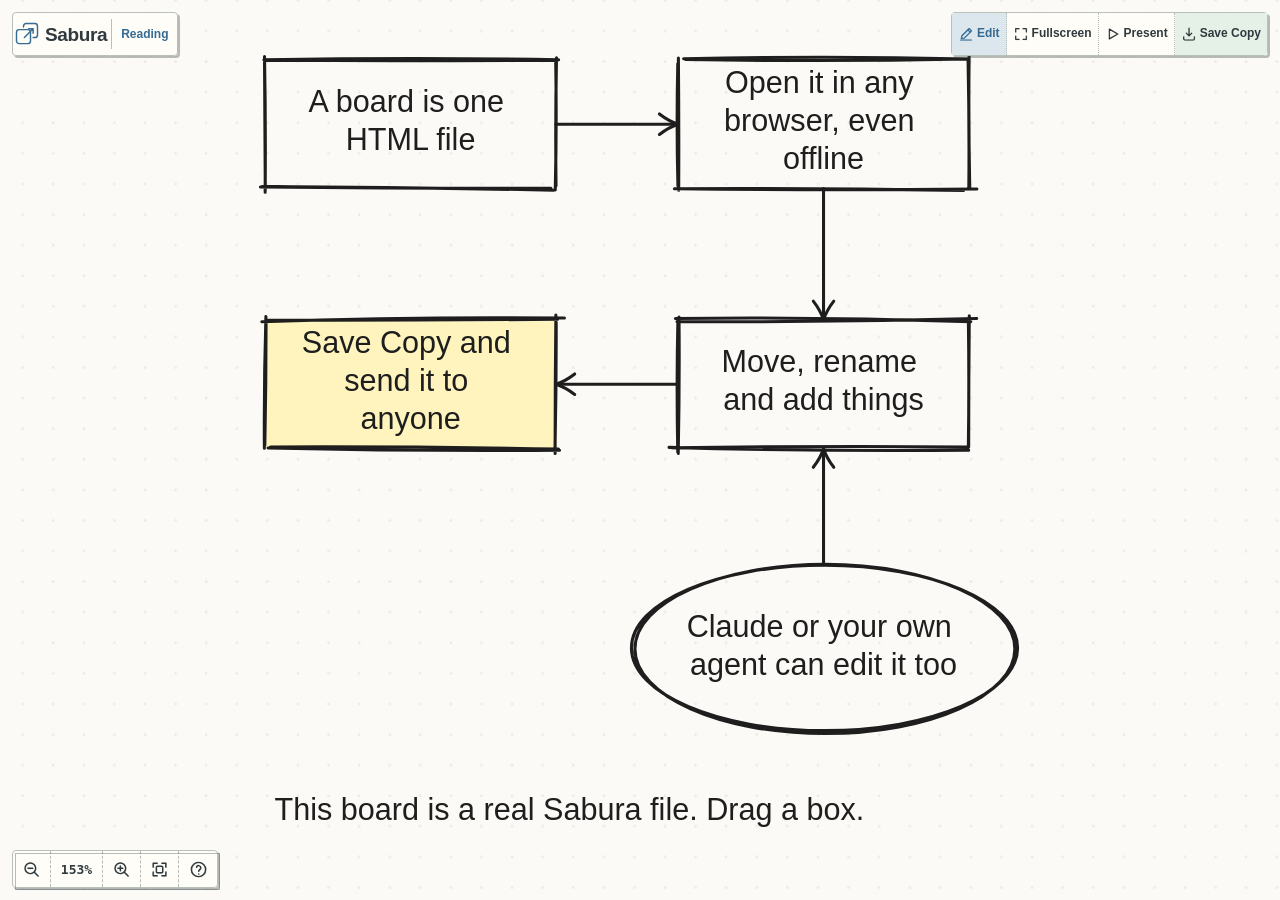
==== commit bcbaf4ec: "Restyle the site in the Sabura editor's visual language The page is a board: paper with the editor's" ====
--- a/board/index.html
+++ b/board/index.html
@@ -9,8 +9,10 @@
 OVERVIEW
   Sabura is a portable offline whiteboard with structured agent authoring. This file has two sections:
     1. A small, editable board document (sabura/canvas/v1 JSON) — readable and replaceable.
-    2. An opaque application runtime (CSS + JS) — treat as a sealed black box.
-  Stop reading at &lt;style&gt;. Do not read, reproduce, or modify anything from &lt;style&gt; onward.
+    2. The Sabura editor (CSS + JS), open source and built from
+       https://github.com/sabura-app/sabura-editor. It is readable, but you don't need
+       to read it to work with the board, and it is large: everything an agent changes
+       is in section 1. Leave the editor code as it is so the file keeps working.
 
 BROWSER-AGENT WORKFLOW  (preferred)
   1. Open sabura.html in a browser.
@@ -41,14 +43,16 @@
   Presentation mode, and active human edit/import/save interactions.
 
 FILE-TOOL WORKFLOW  (fallback — no browser)
-  1. Read only the contract and the document seam below. Stop before &lt;style&gt;.
+  1. Read the contract and the document seam below. The editor code after them
+     is not needed for this workflow.
   2. Locate the seam markers (angle brackets shown escaped for safety):
        &lt;script type="application/json" id="sabura-document"&gt;
        &lt;/script&gt;
   3. Replace only the JSON between those two markers with your new canonical JSON.
   4. Encode every literal < as \u003C inside the JSON.
   5. Copy the remainder of the file through your tools without loading it into context.
-  6. Never inspect, reformat, or regenerate the runtime. Return the resulting HTML file.
+  6. Keep the editor code byte for byte: don't reformat or regenerate it. Return the
+     resulting HTML file.
 
 SCHEMA  sabura/canvas/v1
   Required top-level fields:
@@ -100,7 +104,7 @@
   undo() / redo()  /  subscribe(listener) -> unsubscribe fn
   agent                     -> versioned live-authoring facade documented above
 
-  generateBoardFile() never returns the HTML source. The runtime remains opaque.
+  generateBoardFile() returns file metadata, not the HTML source.
 -->
 
   <script type="application/json" id="sabura-document">
@@ -109,20 +113,20 @@
   "groups": {},
   "id": "board_site_demo",
   "objects": {
-    "ask": {
+    "agent": {
       "fill": "none",
       "groupId": null,
-      "height": 84,
-      "id": "ask",
+      "height": 110,
+      "id": "agent",
       "locked": false,
       "opacity": 1,
       "rotation": 0,
       "roughness": 1,
-      "seed": 11,
+      "seed": 581,
       "stroke": "#1e1e1e",
       "strokeStyle": "solid",
       "strokeWidth": 2,
-      "text": "You ask Claude for a diagram",
+      "text": "Claude or your own agent can edit it too",
       "textStyle": {
         "align": "center",
         "bold": false,
@@ -131,17 +135,17 @@
         "resolvedSize": 20,
         "size": "m"
       },
-      "type": "rectangle",
-      "width": 190,
-      "x": 0,
-      "y": 0
+      "type": "ellipse",
+      "width": 250,
+      "x": 240,
+      "y": 330
     },
     "c1": {
       "curveSide": 1,
       "endArrow": true,
       "fill": "none",
       "from": {
-        "id": "ask"
+        "id": "file"
       },
       "groupId": null,
       "id": "c1",
@@ -150,7 +154,7 @@
       "rotation": 0,
       "roughness": 1,
       "routing": "straight",
-      "seed": 2040109266,
+      "seed": 1506625985,
       "startArrow": false,
       "stroke": "#1e1e1e",
       "strokeStyle": "solid",
@@ -165,7 +169,7 @@
         "size": "m"
       },
       "to": {
-        "id": "draw"
+        "id": "open"
       },
       "type": "connector"
     },
@@ -174,7 +178,7 @@
       "endArrow": true,
       "fill": "none",
       "from": {
-        "id": "draw"
+        "id": "open"
       },
       "groupId": null,
       "id": "c2",
@@ -183,7 +187,7 @@
       "rotation": 0,
       "roughness": 1,
       "routing": "straight",
-      "seed": 109797532,
+      "seed": 1632061023,
       "startArrow": false,
       "stroke": "#1e1e1e",
       "strokeStyle": "solid",
@@ -216,7 +220,7 @@
       "rotation": 0,
       "roughness": 1,
       "routing": "straight",
-      "seed": 912927311,
+      "seed": 58585353,
       "startArrow": false,
       "stroke": "#1e1e1e",
       "strokeStyle": "solid",
@@ -240,7 +244,7 @@
       "endArrow": true,
       "fill": "none",
       "from": {
-        "id": "save"
+        "id": "agent"
       },
       "groupId": null,
       "id": "c4",
@@ -249,7 +253,7 @@
       "rotation": 0,
       "roughness": 1,
       "routing": "straight",
-      "seed": 740669943,
+      "seed": 1608068475,
       "startArrow": false,
       "stroke": "#1e1e1e",
       "strokeStyle": "solid",
@@ -264,24 +268,24 @@
         "size": "m"
       },
       "to": {
-        "id": "open"
+        "id": "edit"
       },
       "type": "connector"
     },
-    "draw": {
+    "edit": {
       "fill": "none",
       "groupId": null,
       "height": 84,
-      "id": "draw",
+      "id": "edit",
       "locked": false,
       "opacity": 1,
       "rotation": 0,
       "roughness": 1,
-      "seed": 271,
+      "seed": 451,
       "stroke": "#1e1e1e",
       "strokeStyle": "solid",
       "strokeWidth": 2,
-      "text": "Claude draws it on a Sabura board",
+      "text": "Move, rename and add things",
       "textStyle": {
         "align": "center",
         "bold": false,
@@ -292,23 +296,23 @@
       },
       "type": "rectangle",
       "width": 190,
-      "x": 260,
-      "y": 0
+      "x": 270,
+      "y": 170
     },
-    "edit": {
+    "file": {
       "fill": "none",
       "groupId": null,
       "height": 84,
-      "id": "edit",
+      "id": "file",
       "locked": false,
       "opacity": 1,
       "rotation": 0,
       "roughness": 1,
-      "seed": 531,
+      "seed": 11,
       "stroke": "#1e1e1e",
       "strokeStyle": "solid",
       "strokeWidth": 2,
-      "text": "You move, rename and add things",
+      "text": "A board is one HTML file",
       "textStyle": {
         "align": "center",
         "bold": false,
@@ -319,7 +323,7 @@
       },
       "type": "rectangle",
       "width": 190,
-      "x": 520,
+      "x": 0,
       "y": 0
     },
     "note": {
@@ -345,24 +349,24 @@
         "size": "m"
       },
       "type": "text",
-      "width": 300,
+      "width": 340,
       "x": 0,
-      "y": 320
+      "y": 470
     },
     "open": {
       "fill": "none",
       "groupId": null,
-      "height": 110,
+      "height": 84,
       "id": "open",
       "locked": false,
       "opacity": 1,
       "rotation": 0,
       "roughness": 1,
-      "seed": 401,
+      "seed": 281,
       "stroke": "#1e1e1e",
       "strokeStyle": "solid",
       "strokeWidth": 2,
-      "text": "Anyone opens it in a browser, offline",
+      "text": "Open it in any browser, even offline",
       "textStyle": {
         "align": "center",
         "bold": false,
@@ -371,10 +375,10 @@
         "resolvedSize": 20,
         "size": "m"
       },
-      "type": "ellipse",
-      "width": 240,
-      "x": 230,
-      "y": 160
+      "type": "rectangle",
+      "width": 190,
+      "x": 270,
+      "y": 0
     },
     "save": {
       "fill": "#fff3b0",
@@ -385,11 +389,11 @@
       "opacity": 1,
       "rotation": 0,
       "roughness": 1,
-      "seed": 701,
+      "seed": 181,
       "stroke": "#1e1e1e",
       "strokeStyle": "solid",
       "strokeWidth": 2,
-      "text": "Save Copy gives you one HTML file",
+      "text": "Save Copy and send it to anyone",
       "textStyle": {
         "align": "center",
         "bold": false,
@@ -400,16 +404,16 @@
       },
       "type": "rectangle",
       "width": 190,
-      "x": 520,
+      "x": 0,
       "y": 170
     }
   },
   "order": [
-    "ask",
-    "draw",
+    "file",
+    "open",
     "edit",
     "save",
-    "open",
+    "agent",
     "c1",
     "c2",
     "c3",
@@ -448,7 +452,7 @@
 }
 </script>
 
-  <!-- Opaque application runtime begins here. Do not read or modify. -->
+  <!-- Sabura editor code (open source: https://github.com/sabura-app/sabura-editor). Not needed to edit the board above; keep it unchanged. -->
   <style id="sabura-runtime-style">
 /**
  * Sabura Complete Styling: Modern Glassmorphism, Responsive Workspace, Radial Wheel, and Presentation.
@@ -2607,7 +2611,9355 @@
 </symbol></defs></svg>
   <div id="app"></div>
   <script id="sabura-runtime-script">
-(()=>{"use strict";const THEME_PRESETS={paper:{id:"paper",name:"Paper",background:"#fcfaf6",gridColor:"rgba(70, 50, 20, 0.08)",palette:["#1e1e1e","#1971c2","#2f9e44","#e03131","#f08c00","#9c36b5","#ffec99","#b2f2bb","#a5d8ff","#ffc9c9","#eebefa","#ffffff"],defaultFill:"none",defaultStroke:"#1e1e1e",defaultStrokeWidth:2,defaultOpacity:1,defaultRoughness:1,defaultFontFamily:"hand",defaultFontSize:"m"},blueprint:{id:"blueprint",name:"Blueprint",background:"#0c192e",gridColor:"rgba(56, 189, 248, 0.15)",palette:["#ffffff","#38bdf8","#facc15","#4ade80","#fb7185","#c084fc","#94a3b8","#0c192e"],defaultFill:"none",defaultStroke:"#ffffff",defaultStrokeWidth:2,defaultOpacity:1,defaultRoughness:1,defaultFontFamily:"hand",defaultFontSize:"m"},night:{id:"night",name:"Night",background:"#18181b",gridColor:"rgba(255, 255, 255, 0.07)",palette:["#f4f4f5","#7aa2f7","#9ece6a","#f7768e","#ff9e64","#bb9af7","#71717a","#18181b"],defaultFill:"none",defaultStroke:"#f4f4f5",defaultStrokeWidth:2,defaultOpacity:1,defaultRoughness:1,defaultFontFamily:"hand",defaultFontSize:"m"},"high-contrast":{id:"high-contrast",name:"High Contrast",background:"#ffffff",gridColor:"rgba(0, 0, 0, 0.15)",palette:["#000000","#0000ff","#ff0000","#008800","#ff8800","#880088","#555555","#ffffff"],defaultFill:"none",defaultStroke:"#000000",defaultStrokeWidth:2,defaultOpacity:1,defaultRoughness:0,defaultFontFamily:"sans",defaultFontSize:"m"}},FONT_SIZES={s:14,m:20,l:28,xl:40},FONT_FAMILIES={sans:'-apple-system, BlinkMacSystemFont, "Segoe UI", Roboto, Helvetica, Arial, sans-serif',serif:'Georgia, Cambria, "Times New Roman", Times, serif',mono:'"SF Mono", Menlo, Monaco, Consolas, "Liberation Mono", "Courier New", monospace',hand:'"Caveat", "Comic Sans MS", "Chalkboard SE", "Segoe Print", cursive, sans-serif'},STROKE_STYLES=["solid","dashed","dotted"],SUPPORTED_OBJECT_TYPES=["rectangle","ellipse","diamond","triangle","text","connector","path","image"],RASTER_MIME_TYPES=Object.freeze(["image/png","image/jpeg","image/webp"]),CONNECTOR_ROUTINGS=["straight","elbow","curved"];function escapeXml(value){return String(value??"").replace(/&/g,"&amp;").replace(/</g,"&lt;").replace(/>/g,"&gt;").replace(/"/g,"&quot;").replace(/'/g,"&#39;")}const HEX_COLOR=/^#(?:[0-9a-fA-F]{3,4}|[0-9a-fA-F]{6}|[0-9a-fA-F]{8})$/,KEYWORD_COLOR=/^[A-Za-z]{1,32}$/,FUNCTIONAL_COLOR=/^(?:rgba?|hsla?)\(\s*[0-9.+\-%\s,/]*(?:deg|turn|rad)?[0-9.+\-%\s,/]*\)$/;function isSafeColor(value){return!("string"!=typeof value||0===value.length||value.length>64)&&(HEX_COLOR.test(value)||KEYWORD_COLOR.test(value)||FUNCTIONAL_COLOR.test(value))}function hexToLuminance(hex){if(!hex||"string"!=typeof hex||!hex.startsWith("#"))return.5;let value=hex.slice(1);3===value.length&&(value=value.split("").map(part=>part+part).join(""));const number=parseInt(value,16);if(Number.isNaN(number))return.5;return.2126*((number>>16&255)/255)+.7152*((number>>8&255)/255)+.0722*((255&number)/255)}function resolveContrastColor(color,background,fallbackLight="#ffffff",fallbackDark="#1e1e1e"){if(!color||"none"===color)return color;const bgLum=hexToLuminance(background),colorLum=hexToLuminance(color);return bgLum<.25&&colorLum<.22?fallbackLight:bgLum>.75&&colorLum>.78?fallbackDark:color}const PRESET_COLOR_ROLES=Object.freeze({paper:Object.freeze({ink:Object.freeze(["#1e1e1e","#1971c2","#2f9e44","#e03131","#f08c00","#9c36b5"]),roles:Object.freeze({"#1e1e1e":"foreground","#1971c2":"blue","#2f9e44":"green","#e03131":"red","#f08c00":"orange","#9c36b5":"purple","#ffec99":"yellow","#b2f2bb":"green","#a5d8ff":"blue","#ffc9c9":"red","#eebefa":"purple","#ffffff":"surface"}),stroke:Object.freeze({foreground:"#1e1e1e",blue:"#1971c2",green:"#2f9e44",red:"#e03131",orange:"#f08c00",yellow:"#f08c00",purple:"#9c36b5",neutral:"#1e1e1e",surface:"#1e1e1e"}),fill:Object.freeze({foreground:"#1e1e1e",blue:"#a5d8ff",green:"#b2f2bb",red:"#ffc9c9",orange:"#ffec99",yellow:"#ffec99",purple:"#eebefa",neutral:"#ffffff",surface:"#ffffff"})}),blueprint:Object.freeze({ink:Object.freeze(["#ffffff","#38bdf8","#facc15","#4ade80","#fb7185","#c084fc","#94a3b8"]),roles:Object.freeze({"#ffffff":"foreground","#38bdf8":"blue","#facc15":"yellow","#4ade80":"green","#fb7185":"red","#c084fc":"purple","#94a3b8":"neutral","#0c192e":"surface"}),stroke:Object.freeze({foreground:"#ffffff",blue:"#38bdf8",green:"#4ade80",red:"#fb7185",orange:"#facc15",yellow:"#facc15",purple:"#c084fc",neutral:"#94a3b8",surface:"#ffffff"}),fill:Object.freeze({foreground:"#ffffff",blue:"#38bdf8",green:"#4ade80",red:"#fb7185",orange:"#facc15",yellow:"#facc15",purple:"#c084fc",neutral:"#94a3b8",surface:"#0c192e"})}),night:Object.freeze({ink:Object.freeze(["#f4f4f5","#7aa2f7","#9ece6a","#f7768e","#ff9e64","#bb9af7","#71717a"]),roles:Object.freeze({"#f4f4f5":"foreground","#7aa2f7":"blue","#9ece6a":"green","#f7768e":"red","#ff9e64":"orange","#bb9af7":"purple","#71717a":"neutral","#18181b":"surface"}),stroke:Object.freeze({foreground:"#f4f4f5",blue:"#7aa2f7",green:"#9ece6a",red:"#f7768e",orange:"#ff9e64",yellow:"#ff9e64",purple:"#bb9af7",neutral:"#71717a",surface:"#f4f4f5"}),fill:Object.freeze({foreground:"#f4f4f5",blue:"#7aa2f7",green:"#9ece6a",red:"#f7768e",orange:"#ff9e64",yellow:"#ff9e64",purple:"#bb9af7",neutral:"#71717a",surface:"#18181b"})}),"high-contrast":Object.freeze({ink:Object.freeze(["#000000","#0000ff","#ff0000","#008800","#ff8800","#880088","#555555"]),roles:Object.freeze({"#000000":"foreground","#0000ff":"blue","#ff0000":"red","#008800":"green","#ff8800":"orange","#880088":"purple","#555555":"neutral","#ffffff":"surface"}),stroke:Object.freeze({foreground:"#000000",blue:"#0000ff",green:"#008800",red:"#ff0000",orange:"#ff8800",yellow:"#ff8800",purple:"#880088",neutral:"#555555",surface:"#000000"}),fill:Object.freeze({foreground:"#000000",blue:"#0000ff",green:"#008800",red:"#ff0000",orange:"#ff8800",yellow:"#ff8800",purple:"#880088",neutral:"#555555",surface:"#ffffff"})})});function inkPaletteFor(palette){const presetId=function(palette){return Array.isArray(palette)&&Object.keys(PRESET_COLOR_ROLES).find(id=>{const presetPalette=THEME_PRESETS[id]?.palette;return presetPalette?.length===palette.length&&presetPalette.every((color,index)=>color===palette[index])})||null}(palette);return presetId?[...PRESET_COLOR_ROLES[presetId].ink]:[...palette||[]]}function mapPresetThemeColor(color,sourceTheme,targetTheme,usage="stroke"){const source=PRESET_COLOR_ROLES[sourceTheme?.id],target=PRESET_COLOR_ROLES[targetTheme?.id];if(!source||!target||"string"!=typeof color||"none"===color)return color;const role=source.roles[color.toLowerCase()];return role&&target[usage]?.[role]||color}function rotatePoint(point,pivot,angleDegrees){if(!angleDegrees||0===angleDegrees)return{x:point.x,y:point.y};const rad=angleDegrees*Math.PI/180,cos=Math.cos(rad),sin=Math.sin(rad),dx=point.x-pivot.x,dy=point.y-pivot.y;return{x:pivot.x+dx*cos-dy*sin,y:pivot.y+dx*sin+dy*cos}}function unrotatePoint(point,pivot,angleDegrees){return rotatePoint(point,pivot,-angleDegrees)}function unrotateVector(dx,dy,angleDegrees){return function(dx,dy,angleDegrees){if(!angleDegrees||0===angleDegrees)return{dx:dx,dy:dy};const rad=angleDegrees*Math.PI/180,cos=Math.cos(rad),sin=Math.sin(rad);return{dx:dx*cos-dy*sin,dy:dx*sin+dy*cos}}(dx,dy,-angleDegrees)}function normalizeAngle(angle){if("number"!=typeof angle||!Number.isFinite(angle))return 0;let a=angle%360;return a<0&&(a+=360),Math.round(100*a)/100}function getBoundingBox(obj,doc=null){if(!obj)return null;if("connector"===obj.type){let pts=[];if(doc){const geom=resolveConnectorGeometry(doc,obj);geom&&Array.isArray(geom.points)&&geom.points.length>0&&(pts=geom.points)}if(0===pts.length&&(obj.from?.point&&pts.push(obj.from.point),obj.to?.point&&pts.push(obj.to.point)),0===pts.length)return null;let minX=1/0,minY=1/0,maxX=-1/0,maxY=-1/0;for(const p of pts)"number"!=typeof p.x||isNaN(p.x)||(p.x<minX&&(minX=p.x),p.x>maxX&&(maxX=p.x)),"number"!=typeof p.y||isNaN(p.y)||(p.y<minY&&(minY=p.y),p.y>maxY&&(maxY=p.y));if(minX===1/0||minY===1/0||maxX===-1/0||maxY===-1/0)return null;const width=Math.max(0,maxX-minX),height=Math.max(0,maxY-minY);return{x:minX,y:minY,width:width,height:height,cx:minX+width/2,cy:minY+height/2,right:maxX,bottom:maxY}}const x="number"!=typeof obj.x||isNaN(obj.x)?0:obj.x,y="number"!=typeof obj.y||isNaN(obj.y)?0:obj.y,width="number"!=typeof obj.width||isNaN(obj.width)?0:obj.width,height="number"!=typeof obj.height||isNaN(obj.height)?0:obj.height;if(obj.rotation&&"number"==typeof obj.rotation&&Number.isFinite(obj.rotation)&&0!==obj.rotation){let pts;if("path"===obj.type&&Array.isArray(obj.points)&&obj.points.length>0){const pivot={x:x+width/2,y:y+height/2};pts=obj.points.map(pt=>rotatePoint({x:x+(Array.isArray(pt)?pt[0]:pt.x),y:y+(Array.isArray(pt)?pt[1]:pt.y)},pivot,obj.rotation))}else pts=function(obj){if(!obj)return[];const x="number"!=typeof obj.x||isNaN(obj.x)?0:obj.x,y="number"!=typeof obj.y||isNaN(obj.y)?0:obj.y,width="number"!=typeof obj.width||isNaN(obj.width)?0:obj.width,height="number"!=typeof obj.height||isNaN(obj.height)?0:obj.height,rot=obj.rotation||0,pivot={x:x+width/2,y:y+height/2},nw={x:x,y:y},ne={x:x+width,y:y},se={x:x+width,y:y+height},sw={x:x,y:y+height};return rot?[rotatePoint(nw,pivot,rot),rotatePoint(ne,pivot,rot),rotatePoint(se,pivot,rot),rotatePoint(sw,pivot,rot)]:[nw,ne,se,sw]}(obj);let minX=1/0,minY=1/0,maxX=-1/0,maxY=-1/0;for(const p of pts)p.x<minX&&(minX=p.x),p.x>maxX&&(maxX=p.x),p.y<minY&&(minY=p.y),p.y>maxY&&(maxY=p.y);return{x:minX,y:minY,width:Math.max(0,maxX-minX),height:Math.max(0,maxY-minY),cx:(minX+maxX)/2,cy:(minY+maxY)/2,right:maxX,bottom:maxY}}return{x:x,y:y,width:width,height:height,cx:x+width/2,cy:y+height/2,right:x+width,bottom:y+height}}function getUnionBoundingBox(objects,doc=null){if(!objects||0===objects.length)return null;let minX=1/0,minY=1/0,maxX=-1/0,maxY=-1/0,validCount=0;for(const obj of objects){const box=getBoundingBox(obj,doc);!box||isNaN(box.x)||isNaN(box.y)||isNaN(box.right)||isNaN(box.bottom)||(validCount++,box.x<minX&&(minX=box.x),box.y<minY&&(minY=box.y),box.right>maxX&&(maxX=box.right),box.bottom>maxY&&(maxY=box.bottom))}if(0===validCount||minX===1/0||minY===1/0)return null;const width=Math.max(0,maxX-minX),height=Math.max(0,maxY-minY);return{x:minX,y:minY,width:width,height:height,cx:minX+width/2,cy:minY+height/2,right:maxX,bottom:maxY}}function lineIntersect(p1,p2,p3,p4){const d=(p2.x-p1.x)*(p4.y-p3.y)-(p2.y-p1.y)*(p4.x-p3.x);if(Math.abs(d)<1e-9)return null;const u=((p3.x-p1.x)*(p4.y-p3.y)-(p3.y-p1.y)*(p4.x-p3.x))/d,v=((p3.x-p1.x)*(p2.y-p1.y)-(p3.y-p1.y)*(p2.x-p1.x))/d;return u>=0&&u<=1&&v>=0&&v<=1?{x:p1.x+u*(p2.x-p1.x),y:p1.y+u*(p2.y-p1.y)}:null}function getShapeBoundaryPoint(shape,targetPoint){const rot=shape.rotation||0,cx=shape.x+shape.width/2,cy=shape.y+shape.height/2,center={x:cx,y:cy};if(Math.abs(targetPoint.x-center.x)<1e-4&&Math.abs(targetPoint.y-center.y)<1e-4)return center;const localTarget=rot?unrotatePoint(targetPoint,center,rot):targetPoint,dx=localTarget.x-center.x,dy=localTarget.y-center.y,x=shape.x,y=shape.y,right=shape.x+shape.width,bottom=shape.y+shape.height,width=shape.width,height=shape.height;let localBoundary=center;if("ellipse"===shape.type){const a=width/2,b=height/2,angle=Math.atan2(dy,dx);localBoundary={x:center.x+a*Math.cos(angle),y:center.y+b*Math.sin(angle)}}else if("diamond"===shape.type){const top={x:cx,y:y},r={x:right,y:cy},bot={x:cx,y:bottom},l={x:x,y:cy},segments=[[top,r],[r,bot],[bot,l],[l,top]];for(const[p1,p2]of segments){const pt=lineIntersect(center,localTarget,p1,p2);if(pt){localBoundary=pt;break}}}else if("triangle"===shape.type){const top={x:cx,y:y},br={x:right,y:bottom},bl={x:x,y:bottom},segments=[[top,br],[br,bl],[bl,top]];for(const[p1,p2]of segments){const pt=lineIntersect(center,localTarget,p1,p2);if(pt){localBoundary=pt;break}}}else if("path"===shape.type){const vertices=(shape.points||[]).map(pt=>Array.isArray(pt)?{x:shape.x+pt[0],y:shape.y+pt[1]}:{x:shape.x+pt.x,y:shape.y+pt.y}),count=shape.closed?vertices.length:Math.max(0,vertices.length-1);for(let i=0;i<count;i++){const pt=lineIntersect(center,localTarget,vertices[i],vertices[(i+1)%vertices.length]);if(pt){localBoundary=pt;break}}}else{const segments=[[{x:x,y:y},{x:right,y:y}],[{x:right,y:y},{x:right,y:bottom}],[{x:right,y:bottom},{x:x,y:bottom}],[{x:x,y:bottom},{x:x,y:y}]];for(const[p1,p2]of segments){const pt=lineIntersect(center,localTarget,p1,p2);if(pt){localBoundary=pt;break}}}return rot?rotatePoint(localBoundary,center,rot):localBoundary}function projectPointToSegment(px,py,x1,y1,x2,y2){const dx=x2-x1,dy=y2-y1,lenSq=dx*dx+dy*dy;if(0===lenSq)return{x:x1,y:y1};const t=Math.max(0,Math.min(1,((px-x1)*dx+(py-y1)*dy)/lenSq));return{x:x1+t*dx,y:y1+t*dy}}function getClosestBoundaryPoint(shape,worldPoint,snapDistance=14){const rot=shape.rotation||0,cx=shape.x+shape.width/2,cy=shape.y+shape.height/2,center={x:cx,y:cy},localPt=rot?unrotatePoint(worldPoint,center,rot):worldPoint,px=localPt.x,py=localPt.y,x=shape.x,y=shape.y,right=shape.x+shape.width,bottom=shape.y+shape.height,width=shape.width,height=shape.height;let closestLocalPt=null;if("ellipse"===shape.type){const a=Math.max(1,width/2),b=Math.max(1,height/2),dx=px-cx,dy=py-cy,angle=0===dx&&0===dy?-Math.PI/2:Math.atan2(dy,dx);closestLocalPt={x:cx+a*Math.cos(angle),y:cy+b*Math.sin(angle)}}else if("diamond"===shape.type){const top={x:cx,y:y},r={x:right,y:cy},bot={x:cx,y:bottom},l={x:x,y:cy},segments=[[top,r],[r,bot],[bot,l],[l,top]];let minDist=1/0;for(const[p1,p2]of segments){const proj=projectPointToSegment(px,py,p1.x,p1.y,p2.x,p2.y),d=Math.hypot(px-proj.x,py-proj.y);d<minDist&&(minDist=d,closestLocalPt=proj)}}else if("triangle"===shape.type){const top={x:cx,y:y},br={x:right,y:bottom},bl={x:x,y:bottom},segments=[[top,br],[br,bl],[bl,top]];let minDist=1/0;for(const[p1,p2]of segments){const proj=projectPointToSegment(px,py,p1.x,p1.y,p2.x,p2.y),d=Math.hypot(px-proj.x,py-proj.y);d<minDist&&(minDist=d,closestLocalPt=proj)}}else{const topProj={x:Math.max(x,Math.min(right,px)),y:y},bottomProj={x:Math.max(x,Math.min(right,px)),y:bottom},leftProj={x:x,y:Math.max(y,Math.min(bottom,py))},rightProj={x:right,y:Math.max(y,Math.min(bottom,py))},candidates=[{pt:topProj,dist:Math.hypot(px-topProj.x,py-topProj.y)},{pt:rightProj,dist:Math.hypot(px-rightProj.x,py-rightProj.y)},{pt:bottomProj,dist:Math.hypot(px-bottomProj.x,py-bottomProj.y)},{pt:leftProj,dist:Math.hypot(px-leftProj.x,py-leftProj.y)}];candidates.sort((a,b)=>a.dist-b.dist),closestLocalPt=candidates[0].pt}const snapPoints=function(shape){const rot=shape.rotation||0,x=shape.x,y=shape.y,width=shape.width,height=shape.height,right=x+width,bottom=y+height,cx=x+width/2,cy=y+height/2,center={x:cx,y:cy},rawPoints=[];if("diamond"===shape.type)rawPoints.push({name:"top",point:{x:cx,y:y},anchor:{x:.5,y:0}}),rawPoints.push({name:"right",point:{x:right,y:cy},anchor:{x:1,y:.5}}),rawPoints.push({name:"bottom",point:{x:cx,y:bottom},anchor:{x:.5,y:1}}),rawPoints.push({name:"left",point:{x:x,y:cy},anchor:{x:0,y:.5}}),rawPoints.push({name:"top-right",point:{x:(cx+right)/2,y:(y+cy)/2},anchor:{x:.75,y:.25}}),rawPoints.push({name:"bottom-right",point:{x:(right+cx)/2,y:(cy+bottom)/2},anchor:{x:.75,y:.75}}),rawPoints.push({name:"bottom-left",point:{x:(cx+x)/2,y:(bottom+cy)/2},anchor:{x:.25,y:.75}}),rawPoints.push({name:"top-left",point:{x:(x+cx)/2,y:(cy+y)/2},anchor:{x:.25,y:.25}});else if("triangle"===shape.type)rawPoints.push({name:"top",point:{x:cx,y:y},anchor:{x:.5,y:0}}),rawPoints.push({name:"bottom-right",point:{x:right,y:bottom},anchor:{x:1,y:1}}),rawPoints.push({name:"bottom-left",point:{x:x,y:bottom},anchor:{x:0,y:1}}),rawPoints.push({name:"right",point:{x:(cx+right)/2,y:(y+bottom)/2},anchor:{x:.75,y:.5}}),rawPoints.push({name:"bottom",point:{x:cx,y:bottom},anchor:{x:.5,y:1}}),rawPoints.push({name:"left",point:{x:(cx+x)/2,y:(y+bottom)/2},anchor:{x:.25,y:.5}});else if("ellipse"===shape.type){const a=width/2,b=height/2;rawPoints.push({name:"top",point:{x:cx,y:y},anchor:{x:.5,y:0}}),rawPoints.push({name:"right",point:{x:right,y:cy},anchor:{x:1,y:.5}}),rawPoints.push({name:"bottom",point:{x:cx,y:bottom},anchor:{x:.5,y:1}}),rawPoints.push({name:"left",point:{x:x,y:cy},anchor:{x:0,y:.5}});const cos45=Math.SQRT1_2,sin45=Math.SQRT1_2;rawPoints.push({name:"top-right",point:{x:cx+a*cos45,y:cy-b*sin45},anchor:{x:.5+.5*cos45,y:.5-.5*sin45}}),rawPoints.push({name:"bottom-right",point:{x:cx+a*cos45,y:cy+b*sin45},anchor:{x:.5+.5*cos45,y:.5+.5*sin45}}),rawPoints.push({name:"bottom-left",point:{x:cx-a*cos45,y:cy+b*sin45},anchor:{x:.5-.5*cos45,y:.5+.5*sin45}}),rawPoints.push({name:"top-left",point:{x:cx-a*cos45,y:cy-b*sin45},anchor:{x:.5-.5*cos45,y:.5-.5*sin45}})}else rawPoints.push({name:"top",point:{x:cx,y:y},anchor:{x:.5,y:0}}),rawPoints.push({name:"right",point:{x:right,y:cy},anchor:{x:1,y:.5}}),rawPoints.push({name:"bottom",point:{x:cx,y:bottom},anchor:{x:.5,y:1}}),rawPoints.push({name:"left",point:{x:x,y:cy},anchor:{x:0,y:.5}}),rawPoints.push({name:"top-left",point:{x:x,y:y},anchor:{x:0,y:0}}),rawPoints.push({name:"top-right",point:{x:right,y:y},anchor:{x:1,y:0}}),rawPoints.push({name:"bottom-right",point:{x:right,y:bottom},anchor:{x:1,y:1}}),rawPoints.push({name:"bottom-left",point:{x:x,y:bottom},anchor:{x:0,y:1}});return rot?rawPoints.map(s=>({name:s.name,point:rotatePoint(s.point,center,rot),anchor:s.anchor})):rawPoints}(rot?{...shape,rotation:0}:shape);let bestSnap=null,bestSnapDist=1/0;for(const s of snapPoints){const d=Math.hypot(closestLocalPt.x-s.point.x,closestLocalPt.y-s.point.y);d<=snapDistance&&d<bestSnapDist&&(bestSnapDist=d,bestSnap=s)}if(bestSnap){return{point:rot?rotatePoint(bestSnap.point,center,rot):bestSnap.point,anchor:bestSnap.anchor,snapped:!0,snapName:bestSnap.name}}const anchorX=width>0?(closestLocalPt.x-x)/width:.5,anchorY=height>0?(closestLocalPt.y-y)/height:.5;return{point:rot?rotatePoint(closestLocalPt,center,rot):closestLocalPt,anchor:{x:Math.round(1e4*anchorX)/1e4,y:Math.round(1e4*anchorY)/1e4},snapped:!1}}function resolveConnectorGeometry(doc,connector){let start,end,fromObj=connector.from?.id?doc.objects[connector.from.id]:null,toObj=connector.to?.id?doc.objects[connector.to.id]:null,startCenter=fromObj?{x:fromObj.x+fromObj.width/2,y:fromObj.y+fromObj.height/2}:connector.from?.point||{x:connector.x,y:connector.y},endCenter=toObj?{x:toObj.x+toObj.width/2,y:toObj.y+toObj.height/2}:connector.to?.point||{x:connector.x+connector.width,y:connector.y+connector.height};if(fromObj)if(connector.from?.anchor&&"number"==typeof connector.from.anchor.x&&"number"==typeof connector.from.anchor.y){const localPt={x:fromObj.x+connector.from.anchor.x*fromObj.width,y:fromObj.y+connector.from.anchor.y*fromObj.height},center={x:fromObj.x+fromObj.width/2,y:fromObj.y+fromObj.height/2};start=fromObj.rotation?rotatePoint(localPt,center,fromObj.rotation):localPt}else start=getShapeBoundaryPoint(fromObj,endCenter);else start={...startCenter};if(toObj)if(connector.to?.anchor&&"number"==typeof connector.to.anchor.x&&"number"==typeof connector.to.anchor.y){const localPt={x:toObj.x+connector.to.anchor.x*toObj.width,y:toObj.y+connector.to.anchor.y*toObj.height},center={x:toObj.x+toObj.width/2,y:toObj.y+toObj.height/2};end=toObj.rotation?rotatePoint(localPt,center,toObj.rotation):localPt}else end=getShapeBoundaryPoint(toObj,startCenter);else end={...endCenter};const routing=connector.routing||"straight";let points=[],pathStr="";if("elbow"===routing){const dx=end.x-start.x,dy=end.y-start.y;let elbowMidpoint=null;if("number"!=typeof connector.elbowOffset||isNaN(connector.elbowOffset)){if(Math.abs(dx)>Math.abs(dy)){const midX=start.x+dx/2;points=[start,{x:midX,y:start.y},{x:midX,y:end.y},end],pathStr=`M ${start.x} ${start.y} L ${midX} ${start.y} L ${midX} ${end.y} L ${end.x} ${end.y}`,elbowMidpoint={x:midX,y:(start.y+end.y)/2}}else{const midY=start.y+dy/2;points=[start,{x:start.x,y:midY},{x:end.x,y:midY},end],pathStr=`M ${start.x} ${start.y} L ${start.x} ${midY} L ${end.x} ${midY} L ${end.x} ${end.y}`,elbowMidpoint={x:(start.x+end.x)/2,y:midY}}return{start:start,end:end,points:points,path:pathStr,elbowMidpoint:elbowMidpoint,isBypass:!1}}{const offset=connector.elbowOffset;if(Math.abs(dx)>=Math.abs(dy)){const bypassY=(offset>=0?Math.max(start.y,end.y):Math.min(start.y,end.y))+offset;points=[start,{x:start.x,y:bypassY},{x:end.x,y:bypassY},end],pathStr=`M ${start.x} ${start.y} L ${start.x} ${bypassY} L ${end.x} ${bypassY} L ${end.x} ${end.y}`,elbowMidpoint={x:(start.x+end.x)/2,y:bypassY}}else{const bypassX=(offset>=0?Math.max(start.x,end.x):Math.min(start.x,end.x))+offset;points=[start,{x:bypassX,y:start.y},{x:bypassX,y:end.y},end],pathStr=`M ${start.x} ${start.y} L ${bypassX} ${start.y} L ${bypassX} ${end.y} L ${end.x} ${end.y}`,elbowMidpoint={x:bypassX,y:(start.y+end.y)/2}}return{start:start,end:end,points:points,path:pathStr,elbowMidpoint:elbowMidpoint,isBypass:!0,elbowOffset:offset}}}if("curved"===routing){const dx=end.x-start.x,dy=end.y-start.y,dist=Math.hypot(dx,dy),normal=dist>0?{x:-dy/dist,y:dx/dist}:{x:0,y:0},autoAmount=Math.min(60,.2*dist),curveAmount="number"!=typeof connector.curveDistance||isNaN(connector.curveDistance)?autoAmount:Math.max(5,connector.curveDistance),side=-1===connector.curveSide?-1:1,cpX=(start.x+end.x)/2+normal.x*curveAmount*side,cpY=(start.y+end.y)/2+normal.y*curveAmount*side,curveMidpoint={x:.25*start.x+.5*cpX+.25*end.x,y:.25*start.y+.5*cpY+.25*end.y};return points=[start,{x:cpX,y:cpY},end],pathStr=`M ${start.x} ${start.y} Q ${cpX} ${cpY} ${end.x} ${end.y}`,{start:start,end:end,points:points,path:pathStr,cp:{x:cpX,y:cpY},curveMidpoint:curveMidpoint,side:side,curveAmount:curveAmount,isAutoCurve:void 0===connector.curveDistance||null===connector.curveDistance}}return points=[start,end],pathStr=`M ${start.x} ${start.y} L ${end.x} ${end.y}`,{start:start,end:end,points:points,path:pathStr}}function distanceToSegment(px,py,x1,y1,x2,y2){const dx=x2-x1,dy=y2-y1,lenSq=dx*dx+dy*dy;if(0===lenSq)return Math.hypot(px-x1,py-y1);const t=Math.max(0,Math.min(1,((px-x1)*dx+(py-y1)*dy)/lenSq)),projX=x1+t*dx,projY=y1+t*dy;return Math.hypot(px-projX,py-projY)}function distanceToPath(point,pathObj){if(!pathObj.points||0===pathObj.points.length)return 1/0;const vertices=pathObj.points.map(pt=>Array.isArray(pt)?{x:pathObj.x+pt[0],y:pathObj.y+pt[1]}:{x:pathObj.x+pt.x,y:pathObj.y+pt.y});if(1===vertices.length)return Math.hypot(point.x-vertices[0].x,point.y-vertices[0].y);let minDist=1/0;const count=pathObj.closed?vertices.length:vertices.length-1;for(let i=0;i<count;i++){const p1=vertices[i],p2=vertices[(i+1)%vertices.length],d=distanceToSegment(point.x,point.y,p1.x,p1.y,p2.x,p2.y);d<minDist&&(minDist=d)}return minDist}function calculateResize(handle,orig,dx,dy,options={}){const minSize=Math.max(16,options.minSize||16),keepAspect=Boolean(options.keepAspect),fromCenter=Boolean(options.fromCenter),origAspectRatio=orig.height>0?orig.width/orig.height:1,effDx=fromCenter?2*dx:dx,effDy=fromCenter?2*dy:dy;let newX=orig.x,newY=orig.y,newWidth=orig.width,newHeight=orig.height;if(handle.includes("e")?newWidth=orig.width+effDx:handle.includes("w")&&(newWidth=orig.width-effDx,fromCenter||(newX=orig.x+effDx)),handle.includes("s")?newHeight=orig.height+effDy:handle.includes("n")&&(newHeight=orig.height-effDy,fromCenter||(newY=orig.y+effDy)),keepAspect)if("n"===handle||"s"===handle)newWidth=newHeight*origAspectRatio,fromCenter||(newX=orig.x+(orig.width-newWidth)/2);else if("e"===handle||"w"===handle)newHeight=newWidth/origAspectRatio,fromCenter||(newY=orig.y+(orig.height-newHeight)/2);else{const scaleX=orig.width>0?newWidth/orig.width:1,scaleY=orig.height>0?newHeight/orig.height:1,scale=Math.max(scaleX,scaleY);newWidth=orig.width*scale,newHeight=orig.height*scale,handle.includes("w")&&!fromCenter&&(newX=orig.x+orig.width-newWidth),handle.includes("n")&&!fromCenter&&(newY=orig.y+orig.height-newHeight)}if(newWidth<minSize&&(handle.includes("w")&&!fromCenter&&(newX=orig.x+orig.width-minSize),newWidth=minSize,keepAspect&&origAspectRatio>0&&(newHeight=minSize/origAspectRatio)),newHeight<minSize&&(handle.includes("n")&&!fromCenter&&(newY=orig.y+orig.height-minSize),newHeight=minSize,keepAspect&&(newWidth=minSize*origAspectRatio)),fromCenter){newX=orig.x+orig.width/2-newWidth/2,newY=orig.y+orig.height/2-newHeight/2}return{x:Math.round(newX),y:Math.round(newY),width:Math.round(newWidth),height:Math.round(newHeight)}}let _measureCanvas=null,_measureCtx=null;function measureText(text,fontSize=20,fontFamilyToken="hand"){const content=String(text||"");if(!content)return{width:Math.max(24,Math.ceil(1.5*fontSize)),height:Math.max(24,Math.ceil(1.3*fontSize))};const lines=content.split("\n"),lineHeight=1.3*fontSize;if("undefined"!=typeof document)try{if(_measureCanvas||(_measureCanvas=document.createElement("canvas"),_measureCtx=_measureCanvas.getContext("2d")),_measureCtx){const family=FONT_FAMILIES[fontFamilyToken]||fontFamilyToken||"sans-serif";_measureCtx.font=`${fontSize}px ${family}`;let maxWidth=0;for(const line of lines){const w=_measureCtx.measureText(line).width;w>maxWidth&&(maxWidth=w)}return{width:Math.max(24,Math.ceil(maxWidth+14)),height:Math.max(24,Math.ceil(lines.length*lineHeight+4))}}}catch(_){}let maxChars=0;for(const line of lines)line.length>maxChars&&(maxChars=line.length);const charWidth=.62*fontSize;return{width:Math.max(24,Math.ceil(maxChars*charWidth+14)),height:Math.max(24,Math.ceil(lines.length*lineHeight+4))}}function isPointInsideObject(point,obj,doc=null,hitThreshold=10){if(!obj)return!1;if("connector"===obj.type)return function(point,connector,doc){const geom=resolveConnectorGeometry(doc,connector);if("curved"===(connector.routing||"straight")&&3===geom.points.length){const p0=geom.points[0],p1=geom.points[1],p2=geom.points[2];let minDist=1/0,prevX=p0.x,prevY=p0.y;const steps=16;for(let i=1;i<=steps;i++){const t=i/steps,invT=1-t,curX=invT*invT*p0.x+2*invT*t*p1.x+t*t*p2.x,curY=invT*invT*p0.y+2*invT*t*p1.y+t*t*p2.y,d=distanceToSegment(point.x,point.y,prevX,prevY,curX,curY);d<minDist&&(minDist=d),prevX=curX,prevY=curY}return minDist}let minDist=1/0;for(let i=0;i<geom.points.length-1;i++){const ptA=geom.points[i],ptB=geom.points[i+1],d=distanceToSegment(point.x,point.y,ptA.x,ptA.y,ptB.x,ptB.y);d<minDist&&(minDist=d)}return minDist}(point,obj,doc)<=hitThreshold;const cx=obj.x+obj.width/2,cy=obj.y+obj.height/2,localPt=unrotatePoint(point,{x:cx,y:cy},obj.rotation||0);if("path"===obj.type){if(!obj.closed){return distanceToPath(localPt,{...obj,rotation:0})<=hitThreshold}const vertices=(obj.points||[]).map(pt=>Array.isArray(pt)?{x:obj.x+pt[0],y:obj.y+pt[1]}:{x:obj.x+pt.x,y:obj.y+pt.y});if(vertices.length<3)return!1;let inside=!1;for(let i=0,j=vertices.length-1;i<vertices.length;j=i++){const xi=vertices[i].x,yi=vertices[i].y,xj=vertices[j].x,yj=vertices[j].y;yi>localPt.y!=yj>localPt.y&&localPt.x<(xj-xi)*(localPt.y-yi)/(yj-yi)+xi&&(inside=!inside)}if(inside)return!0;return distanceToPath(localPt,{...obj,rotation:0})<=hitThreshold}if("ellipse"===obj.type){const a=Math.max(1,obj.width/2),b=Math.max(1,obj.height/2),dx=localPt.x-cx,dy=localPt.y-cy;return dx*dx/(a*a)+dy*dy/(b*b)<=1}if("diamond"===obj.type){const hw=Math.max(1,obj.width/2),hh=Math.max(1,obj.height/2);return Math.abs(localPt.x-cx)/hw+Math.abs(localPt.y-cy)/hh<=1}if("triangle"===obj.type){const p1={x:cx,y:obj.y},p2={x:obj.x+obj.width,y:obj.y+obj.height},p3={x:obj.x,y:obj.y+obj.height},area=.5*(-p2.y*p3.x+p1.y*(-p2.x+p3.x)+p1.x*(p2.y-p3.y)+p2.x*p3.y);if(0===area)return!1;const s=1/(2*area)*(p1.y*p3.x-p1.x*p3.y+(p3.y-p1.y)*localPt.x+(p1.x-p3.x)*localPt.y),t=1/(2*area)*(p1.x*p2.y-p1.y*p2.x+(p1.y-p2.y)*localPt.x+(p2.x-p1.x)*localPt.y);return s>=0&&t>=0&&s+t<=1}return localPt.x>=obj.x&&localPt.x<=obj.x+obj.width&&localPt.y>=obj.y&&localPt.y<=obj.y+obj.height}const REVISION_ALLOWED_FIELDS=new Set(["version","revisionId","parentId","contentDigest"]);function computeSha256(str){"string"!=typeof str&&(str=String(str||""));return function(ascii){function rightRotate(value,amount){return value>>>amount|value<<32-amount}const mathPow=Math.pow,maxWord=mathPow(2,32);let i,j,result="";const words=[],asciiBitLength=8*ascii.length,hash=[],k=[];let primeCounter=0;const isComposite={};for(let candidate=2;primeCounter<64;candidate++)if(!isComposite[candidate]){for(i=candidate*candidate;i<313;i+=candidate)isComposite[i]=candidate;hash[primeCounter]=mathPow(candidate,.5)*maxWord|0,k[primeCounter++]=mathPow(candidate,1/3)*maxWord|0}for(ascii+="";ascii.length%64-56;)ascii+="\0";for(i=0;i<ascii.length;i++)j=ascii.charCodeAt(i),words[i>>2]|=j<<(3-i)%4*8;for(words[words.length]=asciiBitLength/maxWord|0,words[words.length]=asciiBitLength,j=0;j<words.length;){const w=words.slice(j,j+=16),oldHash=hash.slice(0,8);for(i=0;i<64;i++){const w15=w[i-15],w2=w[i-2],s0=rightRotate(w15,7)^rightRotate(w15,18)^w15>>>3,s1=rightRotate(w2,17)^rightRotate(w2,19)^w2>>>10,ch=hash[4]&hash[5]^~hash[4]&hash[6],maj=hash[0]&hash[1]^hash[0]&hash[2]^hash[1]&hash[2],temp1=hash[7]+(rightRotate(hash[4],6)^rightRotate(hash[4],11)^rightRotate(hash[4],25))+ch+k[i]+(w[i]=i<16?w[i]:w[i-16]+s0+w[i-7]+s1|0),temp2=(rightRotate(hash[0],2)^rightRotate(hash[0],13)^rightRotate(hash[0],22))+maj;hash[7]=hash[6],hash[6]=hash[5],hash[5]=hash[4],hash[4]=hash[3]+temp1|0,hash[3]=hash[2],hash[2]=hash[1],hash[1]=hash[0],hash[0]=temp1+temp2|0}for(i=0;i<8;i++)hash[i]=hash[i]+oldHash[i]|0}for(i=0;i<8;i++)for(j=3;j+1;j--){const b=hash[i]>>8*j&255;result+=(b<16?"0":"")+b.toString(16)}return result}(unescape(encodeURIComponent(str)))}const REVISION_HEX_REGEX=/^[0-9a-f]{12,}$/,CONTENT_DIGEST_REGEX=/^sha256:[0-9a-f]{64}$/;function generateRevisionId(){if("undefined"!=typeof globalThis&&globalThis.crypto&&"function"==typeof globalThis.crypto.getRandomValues){const bytes=new Uint8Array(16);return globalThis.crypto.getRandomValues(bytes),Array.from(bytes,b=>b.toString(16).padStart(2,"0")).join("")}throw new Error("Secure entropy source (crypto.getRandomValues) is required to generate revision IDs")}function getShortRevisionId(revisionId){const safeId=String(revisionId||"").trim();return safeId.length>=12?safeId.slice(0,12):safeId.padEnd(12,"0")}let defaultNormalizeFn=null;function computeContentDigest(doc,canonicalJsonFn,normalizeFn=defaultNormalizeFn){if(!doc||"object"!=typeof doc)return"";const copy={};for(const[k,v]of Object.entries(doc))"ext:sabura:revision"!==k&&(copy[k]=v);const norm=normalizeFn||defaultNormalizeFn;return"sha256:"+computeSha256(canonicalJsonFn("function"==typeof norm?norm(JSON.parse(JSON.stringify(copy))):copy))}function transitionRevision(currentDoc,baseline,canonicalJsonFn,options={}){const currentDigest=computeContentDigest(currentDoc,canonicalJsonFn,options.normalizeFn||null);if(baseline&&baseline.contentDigest===currentDigest&&baseline.revisionId)return{changed:!1,revisionRecord:{version:1,revisionId:baseline.revisionId,parentId:baseline.parentId,contentDigest:currentDigest}};return{changed:!0,revisionRecord:{version:1,revisionId:(options.idGenerator||generateRevisionId)(),parentId:baseline?.revisionId||null,contentDigest:currentDigest}}}const RESERVED_IDS=new Set(Object.getOwnPropertyNames(Object.prototype));function isReservedId(id){return"string"==typeof id&&RESERVED_IDS.has(id)}function hasRecord(map,id){return Boolean(map)&&"string"==typeof id&&Object.hasOwn(map,id)&&Boolean(map[id])}function generateId(prefix="obj"){return`${prefix}_${Math.random().toString(36).substring(2,9)}${Date.now().toString(36).slice(-4)}`}function generateSeed(){return Math.floor(2147483647*Math.random())+1}function createDefaultObject(type,overrides={},theme=THEME_PRESETS.paper){const safeTheme=normalizeTheme(theme),id=overrides.id||generateId(type.slice(0,4)),seed=void 0!==overrides.seed?overrides.seed:generateSeed(),fontSizeToken=overrides.textStyle?.size||safeTheme.defaultFontSize,resolvedSize=void 0!==overrides.textStyle?.resolvedSize?overrides.textStyle.resolvedSize:FONT_SIZES[fontSizeToken]||20;let defaultWidth="text"===type?80:160,defaultHeight="text"===type?32:100;if("image"===type&&(defaultWidth=160,defaultHeight=100),"text"===type&&overrides.text){const familyToken=overrides.textStyle?.fontFamily||safeTheme.defaultFontFamily,m=measureText(overrides.text,resolvedSize,familyToken);defaultWidth=m.width,defaultHeight=m.height}const minSize="image"===type?1:16,width=Math.max(minSize,void 0!==overrides.width?overrides.width:defaultWidth),height=Math.max(minSize,void 0!==overrides.height?overrides.height:defaultHeight),baseObject={id:id,type:type,rotation:overrides.rotation||0,fill:void 0!==overrides.fill?overrides.fill:safeTheme.defaultFill,stroke:void 0!==overrides.stroke?overrides.stroke:safeTheme.defaultStroke,strokeWidth:void 0!==overrides.strokeWidth?overrides.strokeWidth:safeTheme.defaultStrokeWidth,strokeStyle:overrides.strokeStyle||"solid",opacity:void 0!==overrides.opacity?overrides.opacity:safeTheme.defaultOpacity,roughness:void 0!==overrides.roughness?overrides.roughness:safeTheme.defaultRoughness,seed:seed,locked:overrides.locked||!1,groupId:overrides.groupId||null,text:void 0!==overrides.text?overrides.text:"",textStyle:{size:fontSizeToken,resolvedSize:resolvedSize,fontFamily:overrides.textStyle?.fontFamily||safeTheme.defaultFontFamily,bold:overrides.textStyle?.bold||!1,align:overrides.textStyle?.align||("text"===type?"left":"center"),color:overrides.textStyle?.color||overrides.stroke||safeTheme.defaultStroke}};"image"===type&&(baseObject.assetId=overrides.assetId,baseObject.fit=overrides.fit||"contain",delete baseObject.text,delete baseObject.textStyle,delete baseObject.fill,delete baseObject.stroke,delete baseObject.strokeWidth,delete baseObject.strokeStyle,delete baseObject.roughness),"connector"===type?(baseObject.from=overrides.from||{point:{x:void 0!==overrides.x?overrides.x:0,y:void 0!==overrides.y?overrides.y:0}},baseObject.to=overrides.to||{point:{x:(void 0!==overrides.x?overrides.x:0)+160,y:(void 0!==overrides.y?overrides.y:0)+100}},baseObject.routing=overrides.routing||"straight",baseObject.curveSide=void 0!==overrides.curveSide?overrides.curveSide:1,void 0!==overrides.curveDistance&&(baseObject.curveDistance=overrides.curveDistance),void 0!==overrides.elbowOffset&&(baseObject.elbowOffset=overrides.elbowOffset),baseObject.startArrow=overrides.startArrow||!1,baseObject.endArrow=void 0===overrides.endArrow||overrides.endArrow):(baseObject.x=void 0!==overrides.x?overrides.x:0,baseObject.y=void 0!==overrides.y?overrides.y:0,baseObject.width=width,baseObject.height=height,"path"===type&&(baseObject.points=Array.isArray(overrides.points)?overrides.points:[{x:0,y:0},{x:width,y:height}],baseObject.closed=void 0!==overrides.closed&&overrides.closed,baseObject.curveStyle=overrides.curveStyle||"sharp",baseObject.startArrow=overrides.startArrow||!1,baseObject.endArrow=overrides.endArrow||!1));const allowed=getAllowedFieldsForType(type);for(const[key,value]of Object.entries(overrides))(key.startsWith("ext:")||allowed.has(key)&&!(key in baseObject))&&(baseObject[key]=value);return baseObject}const DOCUMENT_ALLOWED_FIELDS=new Set(["schemaVersion","id","title","theme","objects","order","groups","assets"]),THEME_ALLOWED_FIELDS=new Set(["id","name","background","gridColor","palette","defaultFill","defaultStroke","defaultStrokeWidth","defaultOpacity","defaultRoughness","defaultFontFamily","defaultFontSize"]),GROUP_ALLOWED_FIELDS=new Set(["id","name","collapsed"]),ASSET_ALLOWED_FIELDS=new Set(["id","type","data","mimeType","width","height"]),TEXT_STYLE_ALLOWED_FIELDS=new Set(["size","resolvedSize","fontFamily","bold","align","color"]),OBJECT_COMMON_FIELDS=new Set(["id","type","rotation","fill","stroke","strokeWidth","strokeStyle","opacity","roughness","seed","locked","groupId","text","textStyle"]),SHAPE_ALLOWED_FIELDS=new Set([...OBJECT_COMMON_FIELDS,"x","y","width","height"]),TEXT_ALLOWED_FIELDS=new Set([...OBJECT_COMMON_FIELDS,"x","y","width","height","autoWidth","autoHeight"]),CONNECTOR_ALLOWED_FIELDS=new Set([...OBJECT_COMMON_FIELDS,"from","to","routing","curveSide","curveDistance","elbowOffset","startArrow","endArrow","stacking"]),PATH_ALLOWED_FIELDS=new Set([...OBJECT_COMMON_FIELDS,"x","y","width","height","points","closed","curveStyle","startArrow","endArrow"]),IMAGE_ALLOWED_FIELDS=new Set([...OBJECT_COMMON_FIELDS,"x","y","width","height","assetId","fit"]),CONNECTOR_ENDPOINT_ID_ALLOWED_FIELDS=new Set(["id","anchor"]),CONNECTOR_ENDPOINT_POINT_ALLOWED_FIELDS=new Set(["point"]),CONNECTOR_ANCHOR_ALLOWED_FIELDS=new Set(["x","y"]),CONNECTOR_POINT_ALLOWED_FIELDS=new Set(["x","y"]),PATH_POINT_ALLOWED_FIELDS=new Set(["x","y"]),DEFAULT_THEME_VALUES=Object.freeze({defaultStroke:"#1e1e1e",defaultStrokeWidth:2,defaultFill:"none",defaultOpacity:1,defaultRoughness:1,defaultFontSize:"m",defaultFontFamily:"hand",gridColor:"rgba(0, 0, 0, 0.08)"});function validateRasterDataUrl(data,mimeType){const errors=[];if("string"!=typeof data)return{valid:!1,errors:["Raster asset data must be a base64 data URL"],byteLength:0};(function(mimeType){return RASTER_MIME_TYPES.includes(mimeType)})(mimeType)||errors.push(`Raster asset MIME type must be one of: ${RASTER_MIME_TYPES.join(", ")}`);const match=data.match(/^data:(image\/(?:png|jpeg|webp));base64,([A-Za-z0-9+/]*={0,2})$/);if(!match)return errors.push("Raster asset data must use an allowlisted image MIME type and valid base64 data"),{valid:!1,errors:errors,byteLength:0};const dataMime=match[1],payload=match[2];dataMime!==mimeType&&errors.push("Raster asset MIME type does not match its data URL");const estimatedByteLength=Math.floor(3*payload.length/4)-(payload.endsWith("==")?2:payload.endsWith("=")?1:0);if(estimatedByteLength>10485760)return errors.push("Raster asset source bytes must not exceed 10485760 bytes"),{valid:!1,errors:errors,byteLength:estimatedByteLength};if(0===payload.length||payload.length%4==1||!/^(?:[A-Za-z0-9+/]{4})*(?:[A-Za-z0-9+/]{2}==|[A-Za-z0-9+/]{3}=)?$/.test(payload))return errors.push("Raster asset data contains malformed base64"),{valid:!1,errors:errors,byteLength:0};const byteLength=estimatedByteLength;(byteLength<=0||byteLength>10485760)&&errors.push("Raster asset source bytes must not exceed 10485760 bytes");try{const bytes="function"==typeof atob?Uint8Array.from(atob(payload),ch=>ch.charCodeAt(0)):Uint8Array.from(Buffer.from(payload,"base64")),starts=(values,offset=0)=>values.every((value,index)=>bytes[offset+index]===value);("image/png"===mimeType?starts([137,80,78,71,13,10,26,10]):"image/jpeg"===mimeType?starts([255,216,255]):starts([82,73,70,70])&&starts([87,69,66,80],8))||errors.push("Raster asset data does not match its declared image type");const structure=function(bytes,mimeType){const text=(offset,length)=>String.fromCharCode(...bytes.slice(offset,offset+length)),readU32BE=offset=>(bytes[offset]<<24>>>0)+(bytes[offset+1]<<16)+(bytes[offset+2]<<8)+bytes[offset+3],readU32LE=offset=>(bytes[offset]|bytes[offset+1]<<8|bytes[offset+2]<<16|bytes[offset+3]<<24)>>>0;if("image/png"===mimeType){if(bytes.length<33||![137,80,78,71,13,10,26,10].every((value,index)=>bytes[index]===value))return{valid:!1,error:"PNG payload is truncated or malformed"};let width,height,offset=8,hasIdat=!1,hasIend=!1;for(;offset+12<=bytes.length;){const length=readU32BE(offset),type=text(offset+4,4),end=offset+12+length;if(end>bytes.length)return{valid:!1,error:"PNG payload is truncated or malformed"};if(8===offset&&("IHDR"!==type||13!==length))return{valid:!1,error:"PNG payload is missing a valid header"};if("IHDR"===type&&(width=readU32BE(offset+8),height=readU32BE(offset+12),width<=0||height<=0))return{valid:!1,error:"PNG payload has invalid dimensions"};if("IDAT"===type&&length>0&&(hasIdat=!0),"IEND"===type){if(0!==length)return{valid:!1,error:"PNG payload has malformed end marker"};hasIend=!0;break}offset=end}return hasIend&&hasIdat&&width&&height?{valid:!0,width:width,height:height}:{valid:!1,error:"PNG payload is truncated or missing image data"}}if("image/jpeg"===mimeType){if(bytes.length<4||255!==bytes[0]||216!==bytes[1])return{valid:!1,error:"JPEG payload is truncated or malformed"};let width,height,offset=2,sawSos=!1;for(;offset+1<bytes.length;){if(255!==bytes[offset])return{valid:!1,error:"JPEG payload has malformed marker data"};for(;255===bytes[offset];)offset++;if(offset>=bytes.length)break;const marker=bytes[offset++];if(217===marker)break;if(216===marker||1===marker||marker>=208&&marker<=215)continue;if(offset+2>bytes.length)return{valid:!1,error:"JPEG payload is truncated or malformed"};const length=bytes[offset]<<8|bytes[offset+1];if(length<2||offset+length>bytes.length)return{valid:!1,error:"JPEG payload is truncated or malformed"};if((marker>=192&&marker<=195||marker>=197&&marker<=199||marker>=201&&marker<=203||marker>=205&&marker<=207)&&length>=7&&(height=bytes[offset+3]<<8|bytes[offset+4],width=bytes[offset+5]<<8|bytes[offset+6]),offset+=length,218===marker){sawSos=!0;break}}let hasEoi=!1;for(let i=offset;i+1<bytes.length;i++)if(255===bytes[i]&&217===bytes[i+1]){hasEoi=!0;break}return sawSos&&hasEoi&&width&&height?{valid:!0,width:width,height:height}:{valid:!1,error:"JPEG payload is truncated or missing image data"}}if(bytes.length<20||"RIFF"!==text(0,4)||"WEBP"!==text(8,4))return{valid:!1,error:"WebP payload is truncated or malformed"};const riffEnd=8+readU32LE(4);if(riffEnd>bytes.length)return{valid:!1,error:"WebP payload is truncated or malformed"};let width,height,offset=12,hasImageChunk=!1;for(;offset+8<=riffEnd;){const type=text(offset,4),length=readU32LE(offset+4),dataStart=offset+8,dataEnd=dataStart+length;if(dataEnd>riffEnd||dataEnd>bytes.length)return{valid:!1,error:"WebP payload is truncated or malformed"};"VP8X"===type&&length>=10?(width=1+bytes[dataStart+4]+(bytes[dataStart+5]<<8)+(bytes[dataStart+6]<<16),height=1+bytes[dataStart+7]+(bytes[dataStart+8]<<8)+(bytes[dataStart+9]<<16)):"VP8 "===type&&length>=13&&157===bytes[dataStart+6]&&1===bytes[dataStart+7]&&42===bytes[dataStart+8]?(width=bytes[dataStart+9]|bytes[dataStart+10]<<8,height=bytes[dataStart+11]|bytes[dataStart+12]<<8):"VP8L"===type&&length>=5&&47===bytes[dataStart]&&(width=1+(16383&(bytes[dataStart+1]|bytes[dataStart+2]<<8)),height=1+(16383&(bytes[dataStart+2]>>6|bytes[dataStart+3]<<2|bytes[dataStart+4]<<10))),"VP8 "!==type&&"VP8L"!==type&&"VP8X"!==type||(hasImageChunk=!0),offset=dataEnd+length%2}return hasImageChunk&&width&&height&&offset===riffEnd?{valid:!0,width:width,height:height}:{valid:!1,error:"WebP payload is truncated or missing image data"}}(bytes,mimeType);return structure.valid||errors.push(structure.error),{valid:0===errors.length,errors:errors,byteLength:byteLength,encodedWidth:structure.width,encodedHeight:structure.height}}catch(_){errors.push("Raster asset data contains malformed base64")}return{valid:0===errors.length,errors:errors,byteLength:byteLength,encodedWidth:void 0,encodedHeight:void 0}}function normalizeTheme(theme){if(!theme||"object"!=typeof theme)return{background:"#fcfaf6",palette:["#1e1e1e"],...DEFAULT_THEME_VALUES};const normalized={...theme};return void 0===normalized.defaultStroke&&(normalized.defaultStroke=DEFAULT_THEME_VALUES.defaultStroke),void 0===normalized.defaultStrokeWidth&&(normalized.defaultStrokeWidth=DEFAULT_THEME_VALUES.defaultStrokeWidth),void 0===normalized.defaultFill&&(normalized.defaultFill=DEFAULT_THEME_VALUES.defaultFill),void 0===normalized.defaultOpacity&&(normalized.defaultOpacity=DEFAULT_THEME_VALUES.defaultOpacity),void 0===normalized.defaultRoughness&&(normalized.defaultRoughness=DEFAULT_THEME_VALUES.defaultRoughness),void 0===normalized.defaultFontSize&&(normalized.defaultFontSize=DEFAULT_THEME_VALUES.defaultFontSize),void 0===normalized.defaultFontFamily&&(normalized.defaultFontFamily=DEFAULT_THEME_VALUES.defaultFontFamily),void 0===normalized.gridColor&&(normalized.gridColor=DEFAULT_THEME_VALUES.gridColor),normalized}function deterministicSeedFromId(id){const str=String(id||"");let h=2166136261;for(let i=0;i<str.length;i++)h^=str.charCodeAt(i),h=Math.imul(h,16777619)>>>0;return 2147483647&h||1}function getAllowedFieldsForType(type){return["rectangle","ellipse","diamond","triangle"].includes(type)?SHAPE_ALLOWED_FIELDS:"text"===type?TEXT_ALLOWED_FIELDS:"connector"===type?CONNECTOR_ALLOWED_FIELDS:"path"===type?PATH_ALLOWED_FIELDS:"image"===type?IMAGE_ALLOWED_FIELDS:OBJECT_COMMON_FIELDS}function checkUnknownProperties(obj,allowedSet,context,errors){if(obj&&"object"==typeof obj&&!Array.isArray(obj))for(const key of Object.keys(obj))key.startsWith("ext:")||allowedSet.has(key)||errors.push(`Unknown unnamespaced property "${key}" on ${context}. Only standard properties or "ext:*" namespaced properties are allowed.`)}function validateConnectorEndpoint(endpoint,endpointName,objId,doc,errors){if(!endpoint||"object"!=typeof endpoint||Array.isArray(endpoint))return void errors.push(`Connector "${objId}" must have a valid "${endpointName}" definition`);const hasId=void 0!==endpoint.id,hasPoint=void 0!==endpoint.point;if(hasId&&hasPoint)errors.push(`Connector "${objId}" ${endpointName} cannot contain both "id" and "point"`);else if(hasId||hasPoint){if(hasId)checkUnknownProperties(endpoint,CONNECTOR_ENDPOINT_ID_ALLOWED_FIELDS,`connector "${objId}" ${endpointName}`,errors),"string"==typeof endpoint.id&&endpoint.id.trim()?hasRecord(doc.objects,endpoint.id)||errors.push(`Connector "${objId}" ${endpointName} references non-existent object ID: "${endpoint.id}"`):errors.push(`Connector "${objId}" ${endpointName}.id must be a non-empty string`),void 0!==endpoint.anchor&&(!endpoint.anchor||"object"!=typeof endpoint.anchor||Array.isArray(endpoint.anchor)?errors.push(`Connector "${objId}" ${endpointName}.anchor must be an object`):(checkUnknownProperties(endpoint.anchor,CONNECTOR_ANCHOR_ALLOWED_FIELDS,`connector "${objId}" ${endpointName}.anchor`,errors),"number"==typeof endpoint.anchor.x&&Number.isFinite(endpoint.anchor.x)&&"number"==typeof endpoint.anchor.y&&Number.isFinite(endpoint.anchor.y)?(endpoint.anchor.x<0||endpoint.anchor.x>1||endpoint.anchor.y<0||endpoint.anchor.y>1)&&errors.push(`Connector "${objId}" ${endpointName}.anchor (x, y) must be normalized between 0 and 1`):errors.push(`Connector "${objId}" ${endpointName}.anchor must have finite numeric x and y`)));else if(hasPoint){checkUnknownProperties(endpoint,CONNECTOR_ENDPOINT_POINT_ALLOWED_FIELDS,`connector "${objId}" ${endpointName}`,errors);const pt=endpoint.point;!pt||"object"!=typeof pt||Array.isArray(pt)?errors.push(`Connector "${objId}" ${endpointName}.point must be an object with { x, y }`):(checkUnknownProperties(pt,CONNECTOR_POINT_ALLOWED_FIELDS,`connector "${objId}" ${endpointName}.point`,errors),"number"==typeof pt.x&&Number.isFinite(pt.x)&&"number"==typeof pt.y&&Number.isFinite(pt.y)||errors.push(`Connector "${objId}" ${endpointName}.point coordinates (x, y) must be finite numbers`))}}else errors.push(`Connector "${objId}" ${endpointName} must contain either "id" (with optional "anchor") or "point"`)}function validateDocument(doc,options={}){const errors=[];if(!doc||"object"!=typeof doc||Array.isArray(doc))return{valid:!1,errors:["Document must be an object"]};if(checkUnknownProperties(doc,DOCUMENT_ALLOWED_FIELDS,"document",errors),"ext:sabura:revision"in doc){const revVal=function(doc,canonicalJsonFn=null,normalizeFn=defaultNormalizeFn){const errors=[];if(!doc||"object"!=typeof doc||Array.isArray(doc))return{valid:!1,errors:["Document must be an object"]};if(void 0===doc["ext:sabura:revision"])return{valid:!0,errors:[]};const rev=doc["ext:sabura:revision"];if(null===rev||"object"!=typeof rev||Array.isArray(rev))return{valid:!1,errors:['"ext:sabura:revision" must be an object']};for(const key of Object.keys(rev))REVISION_ALLOWED_FIELDS.has(key)||errors.push(`Unknown property "${key}" in "ext:sabura:revision"`);if(1!==rev.version&&errors.push('"ext:sabura:revision".version must be 1'),"string"==typeof rev.revisionId&&REVISION_HEX_REGEX.test(rev.revisionId)||errors.push('"ext:sabura:revision".revisionId must be a lowercase hex string of at least 12 characters'),null!==rev.parentId&&("string"==typeof rev.parentId&&REVISION_HEX_REGEX.test(rev.parentId)?rev.parentId===rev.revisionId&&errors.push('"ext:sabura:revision".parentId cannot be identical to revisionId (revision cannot be its own parent)'):errors.push('"ext:sabura:revision".parentId must be null or a lowercase hex string of at least 12 characters')),"string"==typeof rev.contentDigest&&CONTENT_DIGEST_REGEX.test(rev.contentDigest)||errors.push('"ext:sabura:revision".contentDigest must be in the format "sha256:<64-hex-chars>"'),0===errors.length&&"function"==typeof canonicalJsonFn){const expectedDigest=computeContentDigest(doc,canonicalJsonFn,normalizeFn);rev.contentDigest!==expectedDigest&&errors.push("Stale or mismatched revision metadata: contentDigest does not match canonical document content")}return{valid:0===errors.length,errors:errors}}(doc,options?.verifyDigest?canonicalJson:null,normalizeDocument);revVal.valid||errors.push(...revVal.errors)}if("sabura/canvas/v1"!==doc.schemaVersion&&errors.push(`Invalid schemaVersion: expected "sabura/canvas/v1", received "${doc.schemaVersion}"`),"string"==typeof doc.id&&doc.id.trim()||errors.push("Document id must be a non-empty string"),"string"!=typeof doc.title&&errors.push("Document title must be a string"),!doc.theme||"object"!=typeof doc.theme||Array.isArray(doc.theme))errors.push("Document theme must be an object");else{if(checkUnknownProperties(doc.theme,THEME_ALLOWED_FIELDS,"theme",errors),void 0!==doc.theme.id&&"string"!=typeof doc.theme.id&&errors.push("Theme id must be a string"),void 0!==doc.theme.name&&"string"!=typeof doc.theme.name&&errors.push("Theme name must be a string"),"string"==typeof doc.theme.background&&doc.theme.background.trim()?isSafeColor(doc.theme.background)||errors.push("Theme background must be a valid color"):errors.push("Theme background must be a valid non-empty string"),void 0!==doc.theme.gridColor&&"string"!=typeof doc.theme.gridColor?errors.push("Theme gridColor must be a string"):void 0===doc.theme.gridColor||isSafeColor(doc.theme.gridColor)||errors.push("Theme gridColor must be a valid color"),void 0!==doc.theme.defaultFill&&"string"!=typeof doc.theme.defaultFill?errors.push("Theme defaultFill must be a string"):void 0===doc.theme.defaultFill||isSafeColor(doc.theme.defaultFill)||errors.push("Theme defaultFill must be a valid color"),void 0!==doc.theme.defaultStroke&&"string"!=typeof doc.theme.defaultStroke?errors.push("Theme defaultStroke must be a string"):void 0===doc.theme.defaultStroke||isSafeColor(doc.theme.defaultStroke)||errors.push("Theme defaultStroke must be a valid color"),Array.isArray(doc.theme.palette)&&0!==doc.theme.palette.length)for(let i=0;i<doc.theme.palette.length;i++)"string"!=typeof doc.theme.palette[i]?errors.push(`Theme palette entry at index ${i} must be a string`):isSafeColor(doc.theme.palette[i])||errors.push(`Theme palette entry at index ${i} must be a valid color`);else errors.push("Theme palette must be a non-empty array of strings");void 0!==doc.theme.defaultStrokeWidth&&("number"!=typeof doc.theme.defaultStrokeWidth||!Number.isFinite(doc.theme.defaultStrokeWidth)||doc.theme.defaultStrokeWidth<0)&&errors.push("Theme defaultStrokeWidth must be a finite non-negative number"),void 0!==doc.theme.defaultOpacity&&("number"!=typeof doc.theme.defaultOpacity||!Number.isFinite(doc.theme.defaultOpacity)||doc.theme.defaultOpacity<0||doc.theme.defaultOpacity>1)&&errors.push("Theme defaultOpacity must be a finite number from 0 through 1"),void 0!==doc.theme.defaultRoughness&&("number"!=typeof doc.theme.defaultRoughness||!Number.isFinite(doc.theme.defaultRoughness)||doc.theme.defaultRoughness<0)&&errors.push("Theme defaultRoughness must be a finite non-negative number"),void 0===doc.theme.defaultFontSize||["s","m","l","xl"].includes(doc.theme.defaultFontSize)||errors.push("Theme defaultFontSize must be one of: s, m, l, xl"),void 0===doc.theme.defaultFontFamily||["sans","serif","mono","hand"].includes(doc.theme.defaultFontFamily)||errors.push("Theme defaultFontFamily must be one of: sans, serif, mono, hand")}if(!doc.groups||"object"!=typeof doc.groups||Array.isArray(doc.groups))errors.push("Document groups must be a key-value record");else for(const[groupId,group]of Object.entries(doc.groups))isReservedId(groupId)?errors.push(`Group ID "${groupId}" is reserved and cannot be used`):group&&"object"==typeof group&&!Array.isArray(group)?(group.id!==groupId&&errors.push(`Group id mismatch: key "${groupId}" does not match group.id "${group.id}"`),checkUnknownProperties(group,GROUP_ALLOWED_FIELDS,`group "${groupId}"`,errors),void 0!==group.name&&"string"!=typeof group.name&&errors.push(`Group "${groupId}" name must be a string`),void 0!==group.collapsed&&"boolean"!=typeof group.collapsed&&errors.push(`Group "${groupId}" collapsed must be a boolean`)):errors.push(`Group "${groupId}" must be an object`);if(!doc.assets||"object"!=typeof doc.assets||Array.isArray(doc.assets))errors.push("Document assets must be a key-value record");else for(const[assetId,asset]of Object.entries(doc.assets))if(isReservedId(assetId))errors.push(`Asset ID "${assetId}" is reserved and cannot be used`);else if(asset&&"object"==typeof asset&&!Array.isArray(asset))if(asset.id!==assetId&&errors.push(`Asset id mismatch: key "${assetId}" does not match asset.id "${asset.id}"`),checkUnknownProperties(asset,ASSET_ALLOWED_FIELDS,`asset "${assetId}"`,errors),"raster"!==asset.type)errors.push(`Asset "${assetId}" type must be "raster"`);else{const rasterVal=validateRasterDataUrl(asset.data,asset.mimeType);errors.push(...rasterVal.errors.map(error=>`Asset "${assetId}": ${error}`)),void 0!==rasterVal.encodedWidth&&"number"==typeof asset.width&&rasterVal.encodedWidth!==asset.width&&errors.push(`Asset "${assetId}" width does not match encoded raster dimensions`),void 0!==rasterVal.encodedHeight&&"number"==typeof asset.height&&rasterVal.encodedHeight!==asset.height&&errors.push(`Asset "${assetId}" height does not match encoded raster dimensions`),("number"!=typeof asset.width||!Number.isFinite(asset.width)||asset.width<=0||asset.width>16384)&&errors.push(`Asset "${assetId}" width must be a finite positive number no greater than 16384`),("number"!=typeof asset.height||!Number.isFinite(asset.height)||asset.height<=0||asset.height>16384)&&errors.push(`Asset "${assetId}" height must be a finite positive number no greater than 16384`),"number"==typeof asset.width&&"number"==typeof asset.height&&Number.isFinite(asset.width)&&Number.isFinite(asset.height)&&asset.width>0&&asset.height>0&&asset.width*asset.height>4e7&&errors.push(`Asset "${assetId}" decoded pixel area must not exceed 40000000`)}else errors.push(`Asset "${assetId}" must be an object`);if(!doc.objects||"object"!=typeof doc.objects||Array.isArray(doc.objects))errors.push("Document objects must be a key-value record");else for(const[objId,obj]of Object.entries(doc.objects))if(isReservedId(objId))errors.push(`Object ID "${objId}" is reserved and cannot be used`);else if(obj&&"object"==typeof obj&&!Array.isArray(obj))if(obj.id!==objId&&errors.push(`Object id mismatch: key "${objId}" does not match object.id "${obj.id}"`),"string"==typeof obj.type&&SUPPORTED_OBJECT_TYPES.includes(obj.type)){if(checkUnknownProperties(obj,getAllowedFieldsForType(obj.type),`object "${objId}" (${obj.type})`,errors),void 0!==obj.fill&&"string"!=typeof obj.fill?errors.push(`Object "${objId}" fill must be a string`):void 0===obj.fill||isSafeColor(obj.fill)||errors.push(`Object "${objId}" fill must be a valid color`),void 0!==obj.stroke&&"string"!=typeof obj.stroke?errors.push(`Object "${objId}" stroke must be a string`):void 0===obj.stroke||isSafeColor(obj.stroke)||errors.push(`Object "${objId}" stroke must be a valid color`),void 0!==obj.strokeWidth&&("number"!=typeof obj.strokeWidth||!Number.isFinite(obj.strokeWidth)||obj.strokeWidth<0)&&errors.push(`Object "${objId}" strokeWidth must be a finite non-negative number`),void 0===obj.strokeStyle||STROKE_STYLES.includes(obj.strokeStyle)||errors.push(`Object "${objId}" strokeStyle must be one of: ${STROKE_STYLES.join(", ")}`),void 0!==obj.opacity&&("number"!=typeof obj.opacity||!Number.isFinite(obj.opacity)||obj.opacity<0||obj.opacity>1)&&errors.push(`Object "${objId}" opacity must be a finite number between 0 and 1`),void 0!==obj.roughness&&("number"!=typeof obj.roughness||!Number.isFinite(obj.roughness)||obj.roughness<0)&&errors.push(`Object "${objId}" roughness must be a finite non-negative number`),void 0!==obj.seed&&("number"!=typeof obj.seed||!Number.isInteger(obj.seed)||obj.seed<=0||obj.seed>2147483647)&&errors.push(`Object "${objId}" seed must be a positive integer in the supported range`),void 0===obj.rotation||"number"==typeof obj.rotation&&Number.isFinite(obj.rotation)||errors.push(`Object "${objId}" rotation must be a finite number`),void 0!==obj.locked&&"boolean"!=typeof obj.locked&&errors.push(`Object "${objId}" locked must be a boolean`),void 0!==obj.autoWidth&&"boolean"!=typeof obj.autoWidth&&errors.push(`Object "${objId}" autoWidth must be a boolean`),void 0!==obj.autoHeight&&"boolean"!=typeof obj.autoHeight&&errors.push(`Object "${objId}" autoHeight must be a boolean`),void 0!==obj.groupId&&null!==obj.groupId&&(hasRecord(doc.groups,obj.groupId)||errors.push(`Object "${objId}" references non-existent groupId: "${obj.groupId}"`)),void 0!==obj.text&&"string"!=typeof obj.text&&errors.push(`Object "${objId}" text must be a string`),void 0!==obj.textStyle&&(!obj.textStyle||"object"!=typeof obj.textStyle||Array.isArray(obj.textStyle)?errors.push(`Object "${objId}" textStyle must be an object`):(checkUnknownProperties(obj.textStyle,TEXT_STYLE_ALLOWED_FIELDS,`object "${objId}" textStyle`,errors),void 0===obj.textStyle.size||["s","m","l","xl"].includes(obj.textStyle.size)||errors.push(`Object "${objId}" textStyle.size must be one of: s, m, l, xl`),void 0!==obj.textStyle.resolvedSize&&("number"!=typeof obj.textStyle.resolvedSize||!Number.isFinite(obj.textStyle.resolvedSize)||obj.textStyle.resolvedSize<=0)&&errors.push(`Object "${objId}" textStyle.resolvedSize must be a finite positive number`),void 0!==obj.textStyle.bold&&"boolean"!=typeof obj.textStyle.bold&&errors.push(`Object "${objId}" textStyle.bold must be a boolean`),void 0===obj.textStyle.align||["left","center","right"].includes(obj.textStyle.align)||errors.push(`Object "${objId}" textStyle.align must be one of: left, center, right`),void 0===obj.textStyle.fontFamily||["sans","serif","mono","hand"].includes(obj.textStyle.fontFamily)||errors.push(`Object "${objId}" textStyle.fontFamily must be one of: sans, serif, mono, hand`),void 0!==obj.textStyle.color&&"string"!=typeof obj.textStyle.color?errors.push(`Object "${objId}" textStyle.color must be a string`):void 0===obj.textStyle.color||isSafeColor(obj.textStyle.color)||errors.push(`Object "${objId}" textStyle.color must be a valid color`))),"connector"!==obj.type&&("number"==typeof obj.x&&Number.isFinite(obj.x)&&"number"==typeof obj.y&&Number.isFinite(obj.y)||errors.push(`Object "${objId}" coordinates (x, y) must be finite numbers`),("number"!=typeof obj.width||!Number.isFinite(obj.width)||obj.width<=0)&&errors.push(`Object "${objId}" width must be a finite positive number`),("number"!=typeof obj.height||!Number.isFinite(obj.height)||obj.height<=0)&&errors.push(`Object "${objId}" height must be a finite positive number`)),"connector"===obj.type&&(validateConnectorEndpoint(obj.from,"from",objId,doc,errors),validateConnectorEndpoint(obj.to,"to",objId,doc,errors),void 0===obj.routing||CONNECTOR_ROUTINGS.includes(obj.routing)||errors.push(`Connector "${objId}" has unsupported routing: "${obj.routing}". Expected one of: ${CONNECTOR_ROUTINGS.join(", ")}`),void 0!==obj.curveSide&&1!==obj.curveSide&&-1!==obj.curveSide&&errors.push(`Connector "${objId}" curveSide must be 1 or -1`),void 0!==obj.curveDistance&&null!==obj.curveDistance&&("number"!=typeof obj.curveDistance||!Number.isFinite(obj.curveDistance)||obj.curveDistance<0)&&errors.push(`Connector "${objId}" curveDistance must be a finite non-negative number`),void 0===obj.elbowOffset||null===obj.elbowOffset||"number"==typeof obj.elbowOffset&&Number.isFinite(obj.elbowOffset)||errors.push(`Connector "${objId}" elbowOffset must be a finite number`),void 0!==obj.startArrow&&"boolean"!=typeof obj.startArrow&&errors.push(`Connector "${objId}" startArrow must be a boolean`),void 0!==obj.endArrow&&"boolean"!=typeof obj.endArrow&&errors.push(`Connector "${objId}" endArrow must be a boolean`),void 0===obj.stacking||["front","back"].includes(obj.stacking)||errors.push(`Connector "${objId}" stacking must be "front" or "back"`)),"path"===obj.type){if(!Array.isArray(obj.points)||obj.points.length<2)errors.push(`Path "${objId}" points must be an array of at least 2 points`);else for(let pIdx=0;pIdx<obj.points.length;pIdx++){const pt=obj.points[pIdx];Array.isArray(pt)?(pt.length<2||"number"!=typeof pt[0]||!Number.isFinite(pt[0])||"number"!=typeof pt[1]||!Number.isFinite(pt[1]))&&errors.push(`Path "${objId}" point at index ${pIdx} must have valid finite numeric coordinates [x, y]`):pt&&"object"==typeof pt?(checkUnknownProperties(pt,PATH_POINT_ALLOWED_FIELDS,`path "${objId}" point at index ${pIdx}`,errors),"number"==typeof pt.x&&Number.isFinite(pt.x)&&"number"==typeof pt.y&&Number.isFinite(pt.y)||errors.push(`Path "${objId}" point at index ${pIdx} must have valid finite numeric coordinates { x, y }`)):errors.push(`Path "${objId}" point at index ${pIdx} is malformed`)}void 0!==obj.closed&&"boolean"!=typeof obj.closed&&errors.push(`Path "${objId}" closed must be a boolean`),void 0!==obj.curveStyle&&"sharp"!==obj.curveStyle&&"curved"!==obj.curveStyle&&errors.push(`Path "${objId}" curveStyle must be "sharp" or "curved"`),void 0!==obj.startArrow&&"boolean"!=typeof obj.startArrow&&errors.push(`Path "${objId}" startArrow must be a boolean`),void 0!==obj.endArrow&&"boolean"!=typeof obj.endArrow&&errors.push(`Path "${objId}" endArrow must be a boolean`)}"image"===obj.type&&("string"==typeof obj.assetId&&obj.assetId.trim()?hasRecord(doc.assets,obj.assetId)?"raster"!==doc.assets[obj.assetId].type&&errors.push(`Image "${objId}" assetId "${obj.assetId}" must reference a raster asset`):errors.push(`Image "${objId}" references non-existent assetId: "${obj.assetId}"`):errors.push(`Image "${objId}" must reference a non-empty assetId`),void 0!==obj.fit&&"contain"!==obj.fit&&"cover"!==obj.fit&&errors.push(`Image "${objId}" fit must be "contain" or "cover"`))}else errors.push(`Unsupported object type "${obj.type}" on object "${objId}". Expected one of: ${SUPPORTED_OBJECT_TYPES.join(", ")}`);else errors.push(`Object "${objId}" must be an object`);if(Array.isArray(doc.order)){const seen=new Set;for(const id of doc.order)seen.has(id)&&errors.push(`Duplicate ID in order list: "${id}"`),seen.add(id),doc.objects&&!hasRecord(doc.objects,id)&&errors.push(`Order contains non-existent object ID: "${id}"`);if(doc.objects&&"object"==typeof doc.objects&&!Array.isArray(doc.objects))for(const objId of Object.keys(doc.objects))seen.has(objId)||errors.push(`Object "${objId}" is missing from document order list`)}else errors.push("Document order must be an array of object IDs");return{valid:0===errors.length,errors:errors}}function normalizeDocument(doc){if(!doc||"object"!=typeof doc)return doc;doc.theme=normalizeTheme(doc.theme);const theme=doc.theme;doc.groups||(doc.groups={}),doc.assets||(doc.assets={}),doc.objects||(doc.objects={}),doc.order||(doc.order=[]);for(const[id,obj]of Object.entries(doc.objects))if(obj&&"object"==typeof obj)if("image"!==obj.type){if(void 0===obj.stroke&&(obj.stroke=theme.defaultStroke),void 0===obj.strokeWidth&&(obj.strokeWidth=theme.defaultStrokeWidth),void 0===obj.strokeStyle&&(obj.strokeStyle="solid"),void 0===obj.fill&&(obj.fill=theme.defaultFill),void 0===obj.opacity&&(obj.opacity=theme.defaultOpacity),void 0===obj.roughness&&(obj.roughness=theme.defaultRoughness),void 0===obj.seed&&(obj.seed=deterministicSeedFromId(obj.id)),void 0===obj.locked&&(obj.locked=!1),void 0===obj.groupId&&(obj.groupId=null),void 0===obj.rotation&&(obj.rotation=0),void 0===obj.text&&(obj.text=""),void 0===obj.textStyle)obj.textStyle={size:theme.defaultFontSize,resolvedSize:FONT_SIZES[theme.defaultFontSize]||20,fontFamily:theme.defaultFontFamily,bold:!1,align:"text"===obj.type?"left":"center",color:obj.stroke||theme.defaultStroke};else{const fontSizeToken=obj.textStyle.size||theme.defaultFontSize;obj.textStyle.size||(obj.textStyle.size=fontSizeToken),obj.textStyle.resolvedSize||(obj.textStyle.resolvedSize=FONT_SIZES[fontSizeToken]||20),obj.textStyle.fontFamily||(obj.textStyle.fontFamily=theme.defaultFontFamily),void 0===obj.textStyle.bold&&(obj.textStyle.bold=!1),obj.textStyle.align||(obj.textStyle.align="text"===obj.type?"left":"center"),obj.textStyle.color||(obj.textStyle.color=obj.stroke||theme.defaultStroke)}"connector"===obj.type?(obj.routing||(obj.routing="straight"),void 0===obj.curveSide&&(obj.curveSide=1),void 0===obj.startArrow&&(obj.startArrow=!1),void 0===obj.endArrow&&(obj.endArrow=!0)):"path"===obj.type&&(void 0===obj.closed&&(obj.closed=!1),obj.curveStyle||(obj.curveStyle="sharp"),void 0===obj.startArrow&&(obj.startArrow=!1),void 0===obj.endArrow&&(obj.endArrow=!1))}else void 0===obj.opacity&&(obj.opacity=theme.defaultOpacity),void 0===obj.seed&&(obj.seed=deterministicSeedFromId(obj.id)),void 0===obj.locked&&(obj.locked=!1),void 0===obj.groupId&&(obj.groupId=null),void 0===obj.rotation&&(obj.rotation=0),void 0===obj.fit&&(obj.fit="contain");return doc}function cloneDocument(obj){return JSON.parse(JSON.stringify(obj))}function canonicalJson(value){const sorted=function sortKeys(val){if(null===val||"object"!=typeof val)return val;if(Array.isArray(val))return val.map(sortKeys);const sortedObj={},keys=Object.keys(val).sort();for(const key of keys)sortedObj[key]=sortKeys(val[key]);return sortedObj}(value);return JSON.stringify(sorted,null,2).replace(/</g,"\\u003C")}defaultNormalizeFn=normalizeDocument;const ID_FIELD=/^(?:id|ids|order|[A-Za-z]+Ids?)$/,COLOR_FIELDS=new Set(["fill","stroke","color","textColor","background","gridColor","defaultFill","defaultStroke","palette"]);function captureMembership(object,id,members,clearIds){Object.hasOwn(object,"groupId")&&void 0!==object.groupId?members[id]=object.groupId:clearIds.push(id)}function applyMembership(newDoc,members,clearIds){for(const[id,gId]of Object.entries(members)){const object=newDoc.objects[id];object&&(object.groupId=void 0===gId?null:gId)}for(const id of clearIds){const object=newDoc.objects[id];object&&delete object.groupId}}function collectPayloadSafetyErrors(value,path,errors,fieldName=""){if("string"==typeof value)return ID_FIELD.test(fieldName)&&isReservedId(value)&&errors.push(`${path} uses reserved ID "${value}"`),void(COLOR_FIELDS.has(fieldName)&&!isSafeColor(value)&&errors.push(`${path} must be a valid color`));if(Array.isArray(value))value.forEach((item,i)=>collectPayloadSafetyErrors(item,`${path}[${i}]`,errors,fieldName));else if(value&&"object"==typeof value)for(const key of Object.keys(value))isReservedId(key)?errors.push(`${path} contains reserved key "${key}"`):collectPayloadSafetyErrors(value[key],`${path}.${key}`,errors,key)}const SUPPORTED_COMMAND_TYPES=new Set(["create_object","create_asset","create_image","delete_asset","delete_objects","move_objects","resize_object","set_style","set_image_fit","set_image_opacity","set_typography","set_text","change_shape","group_objects","ungroup_objects","lock_objects","reorder_objects","align_objects","distribute_objects","restore_positions","restore_styles","restore_typography","restore_order","restore_groups","restore_ungroup","connect_objects","reconnect_connector","configure_connector","configure_connector_endpoints","duplicate_objects","set_board_theme","set_title","update_path_points","rotate_objects","batch","noop"]);function validateCommand(cmd,doc=null){const errors=[];if(!cmd||"object"!=typeof cmd||Array.isArray(cmd))return{valid:!1,errors:["Command must be an object"]};if("string"!=typeof cmd.type||!cmd.type.trim())return errors.push("Command must have a non-empty type string"),{valid:!1,errors:errors};if(!SUPPORTED_COMMAND_TYPES.has(cmd.type))return errors.push(`Unknown command type: "${cmd.type}". Supported command types are: ${Array.from(SUPPORTED_COMMAND_TYPES).join(", ")}`),{valid:!1,errors:errors};const isValidFinite=n=>"number"==typeof n&&Number.isFinite(n),validatePointsList=(points,name)=>{if(!Array.isArray(points)||points.length<2)errors.push(`${name} must be an array of at least 2 points`);else for(let i=0;i<points.length;i++){const pt=points[i];if(Array.isArray(pt))(pt.length<2||!isValidFinite(pt[0])||!isValidFinite(pt[1]))&&errors.push(`${name}[${i}] must have valid finite numeric coordinates [x, y]`);else if(pt&&"object"==typeof pt){for(const k of Object.keys(pt))PATH_POINT_ALLOWED_FIELDS.has(k)||k.startsWith("ext:")||errors.push(`Unknown property "${k}" on ${name}[${i}]`);isValidFinite(pt.x)&&isValidFinite(pt.y)||errors.push(`${name}[${i}] must have finite numeric coordinates`)}else errors.push(`${name}[${i}] must be a valid point object or coordinate pair`)}},validateBounds=(bounds,name)=>{bounds&&"object"==typeof bounds&&!Array.isArray(bounds)?(isValidFinite(bounds.x)&&isValidFinite(bounds.y)||errors.push(`${name} bounds must have finite numeric x and y`),(!isValidFinite(bounds.width)||bounds.width<0||!isValidFinite(bounds.height)||bounds.height<0)&&errors.push(`${name} bounds must have non-negative finite numeric width and height`)):errors.push(`${name} requires a bounds object`)},validateTextStylePayload=(textStyle,name)=>{if(textStyle&&"object"==typeof textStyle&&!Array.isArray(textStyle)){for(const key of Object.keys(textStyle))TEXT_STYLE_ALLOWED_FIELDS.has(key)||key.startsWith("ext:")||errors.push(`Unknown property "${key}" on ${name}`);void 0===textStyle.size||["s","m","l","xl"].includes(textStyle.size)||errors.push(`${name}.size must be one of: s, m, l, xl`),void 0!==textStyle.resolvedSize&&(!isValidFinite(textStyle.resolvedSize)||textStyle.resolvedSize<=0)&&errors.push(`${name}.resolvedSize must be a finite positive number`),void 0===textStyle.fontFamily||["hand","sans","serif","mono"].includes(textStyle.fontFamily)||errors.push(`${name}.fontFamily must be one of: hand, sans, serif, mono`),void 0!==textStyle.bold&&"boolean"!=typeof textStyle.bold&&errors.push(`${name}.bold must be a boolean`),void 0===textStyle.align||["left","center","right"].includes(textStyle.align)||errors.push(`${name}.align must be one of: left, center, right`),void 0!==textStyle.color&&"string"!=typeof textStyle.color&&errors.push(`${name}.color must be a string`)}else errors.push(`${name} must be an object`)},validateEndpoint=(endpoint,name)=>{if(!endpoint||"object"!=typeof endpoint||Array.isArray(endpoint))return void errors.push(`${name} must be a valid endpoint object`);const hasId="string"==typeof endpoint.id&&endpoint.id.trim().length>0,hasPoint=void 0!==endpoint.point;if(hasId&&hasPoint)errors.push(`${name} must not specify both "id" and "point"`);else if(hasId||hasPoint){if(hasId){for(const k of Object.keys(endpoint))CONNECTOR_ENDPOINT_ID_ALLOWED_FIELDS.has(k)||k.startsWith("ext:")||errors.push(`Unknown property "${k}" on ${name}`);if(void 0!==endpoint.anchor)if(!endpoint.anchor||"object"!=typeof endpoint.anchor||Array.isArray(endpoint.anchor))errors.push(`${name}.anchor must be an object`);else{for(const k of Object.keys(endpoint.anchor))CONNECTOR_ANCHOR_ALLOWED_FIELDS.has(k)||k.startsWith("ext:")||errors.push(`Unknown property "${k}" on ${name}.anchor`);(!isValidFinite(endpoint.anchor.x)||!isValidFinite(endpoint.anchor.y)||endpoint.anchor.x<0||endpoint.anchor.x>1||endpoint.anchor.y<0||endpoint.anchor.y>1)&&errors.push(`${name}.anchor coordinates must be finite numbers between 0 and 1`)}if(doc&&doc.objects){const targetObj=doc.objects[endpoint.id];targetObj?"connector"===targetObj.type&&errors.push(`${name} cannot attach to another connector "${endpoint.id}"`):errors.push(`${name} references non-existent object ID "${endpoint.id}"`)}}else if(hasPoint){for(const k of Object.keys(endpoint))CONNECTOR_ENDPOINT_POINT_ALLOWED_FIELDS.has(k)||k.startsWith("ext:")||errors.push(`Unknown property "${k}" on ${name}`);const pt=endpoint.point;if(!pt||"object"!=typeof pt||Array.isArray(pt))errors.push(`${name}.point must be an object with { x, y }`);else{for(const k of Object.keys(pt))CONNECTOR_POINT_ALLOWED_FIELDS.has(k)||k.startsWith("ext:")||errors.push(`Unknown property "${k}" on ${name}.point`);isValidFinite(pt.x)&&isValidFinite(pt.y)||errors.push(`${name}.point must have finite numeric coordinates`)}}}else errors.push(`${name} must specify either "id" or "point"`)};if("create_object"===cmd.type)cmd.object&&"object"==typeof cmd.object&&!Array.isArray(cmd.object)||errors.push("create_object requires a valid object payload"),doc&&cmd.object?.id&&doc.objects?.[cmd.object.id]&&errors.push(`create_object object ID already exists: "${cmd.object.id}"`);else if("create_asset"===cmd.type)cmd.asset&&"object"==typeof cmd.asset&&!Array.isArray(cmd.asset)||errors.push("create_asset requires a valid asset payload");else if("create_image"===cmd.type)cmd.object&&"object"==typeof cmd.object&&!Array.isArray(cmd.object)&&"image"===cmd.object.type||errors.push("create_image requires an image object payload"),cmd.asset&&"object"==typeof cmd.asset&&!Array.isArray(cmd.asset)&&"raster"===cmd.asset.type||errors.push("create_image requires a raster asset payload"),void 0!==cmd.object?.assetId&&void 0!==cmd.asset?.id&&cmd.object.assetId!==cmd.asset.id&&errors.push("create_image object.assetId must match asset.id"),doc&&cmd.asset?.id&&doc.assets?.[cmd.asset.id]&&errors.push(`create_image asset ID already exists: "${cmd.asset.id}"`),doc&&cmd.object?.id&&doc.objects?.[cmd.object.id]&&errors.push(`create_image object ID already exists: "${cmd.object.id}"`);else if("set_image_fit"===cmd.type)"string"==typeof cmd.id&&cmd.id.trim()||errors.push("set_image_fit requires a string id"),"contain"!==cmd.fit&&"cover"!==cmd.fit&&errors.push('set_image_fit fit must be "contain" or "cover"'),doc?.objects?.[cmd.id]&&"image"!==doc.objects[cmd.id].type&&errors.push(`set_image_fit target "${cmd.id}" is not an image`);else if("set_image_opacity"===cmd.type)"string"==typeof cmd.id&&cmd.id.trim()||errors.push("set_image_opacity requires a string id"),("number"!=typeof cmd.opacity||!Number.isFinite(cmd.opacity)||cmd.opacity<0||cmd.opacity>1)&&errors.push("set_image_opacity opacity must be between 0 and 1"),doc?.objects?.[cmd.id]&&"image"!==doc.objects[cmd.id].type&&errors.push(`set_image_opacity target "${cmd.id}" is not an image`);else if("delete_objects"===cmd.type)Array.isArray(cmd.ids)||errors.push("delete_objects requires an array of ids");else if("move_objects"===cmd.type)Array.isArray(cmd.ids)||errors.push("move_objects requires an array of ids"),isValidFinite(cmd.dx)&&isValidFinite(cmd.dy)||errors.push("move_objects requires numeric dx and dy deltas");else if("resize_object"===cmd.type)"string"==typeof cmd.id&&cmd.id.trim()||errors.push("resize_object requires a string id"),validateBounds(cmd.bounds,"resize_object"),void 0!==cmd.points&&null!==cmd.points&&(validatePointsList(cmd.points,"resize_object points"),doc&&doc.objects&&doc.objects[cmd.id]&&"path"!==doc.objects[cmd.id].type&&errors.push(`Cannot apply path points to non-path object "${cmd.id}" of type "${doc.objects[cmd.id].type}"`)),void 0!==cmd.textStyle&&null!==cmd.textStyle&&validateTextStylePayload(cmd.textStyle,"resize_object textStyle"),void 0!==cmd.restoreTextStyle&&null!==cmd.restoreTextStyle&&validateTextStylePayload(cmd.restoreTextStyle,"resize_object restoreTextStyle");else if("set_text"===cmd.type)"string"==typeof cmd.id&&cmd.id.trim()||errors.push("set_text requires a string id"),"string"!=typeof cmd.text&&errors.push("set_text requires string text");else if("connect_objects"===cmd.type){"string"==typeof cmd.fromId&&cmd.fromId.trim()||errors.push("connect_objects requires a string fromId"),"string"==typeof cmd.toId&&cmd.toId.trim()||errors.push("connect_objects requires a string toId"),void 0===cmd.connectorId||"string"==typeof cmd.connectorId&&cmd.connectorId.trim()||errors.push("connect_objects connectorId must be a non-empty string when provided"),void 0===cmd.routing||["straight","elbow","curved"].includes(cmd.routing)||errors.push("connect_objects routing must be straight, elbow, or curved");const validateAnchor=(anchor,name)=>{void 0!==anchor&&(!anchor||"object"!=typeof anchor||Array.isArray(anchor)||!isValidFinite(anchor.x)||!isValidFinite(anchor.y)||anchor.x<0||anchor.x>1||anchor.y<0||anchor.y>1)&&errors.push(`${name} must contain finite x and y values between 0 and 1`)};if(validateAnchor(cmd.fromAnchor,"connect_objects fromAnchor"),validateAnchor(cmd.toAnchor,"connect_objects toAnchor"),doc?.objects){for(const[field,id]of[["fromId",cmd.fromId],["toId",cmd.toId]]){const target=doc.objects[id];target?"connector"===target.type&&errors.push(`connect_objects ${field} cannot reference connector "${id}"`):errors.push(`connect_objects ${field} references non-existent object ID "${id}"`)}cmd.connectorId&&doc.objects[cmd.connectorId]&&errors.push(`connect_objects connector ID already exists: "${cmd.connectorId}"`)}}else if("configure_connector"===cmd.type)"string"==typeof cmd.id&&cmd.id.trim()||errors.push("configure_connector requires a string id");else if("configure_connector_endpoints"===cmd.type)"string"==typeof cmd.id&&cmd.id.trim()||errors.push("configure_connector_endpoints requires a string id"),validateEndpoint(cmd.from,"configure_connector_endpoints from"),validateEndpoint(cmd.to,"configure_connector_endpoints to");else if("reconnect_connector"===cmd.type)"string"==typeof cmd.id&&cmd.id.trim()||errors.push("reconnect_connector requires a string id"),"from"!==cmd.endpoint&&"to"!==cmd.endpoint&&errors.push('reconnect_connector endpoint must be "from" or "to"'),validateEndpoint(cmd.target,"reconnect_connector target");else if("set_board_theme"===cmd.type)cmd.theme||cmd.themeId||errors.push("set_board_theme requires theme or themeId");else if("update_path_points"===cmd.type)"string"==typeof cmd.id&&cmd.id.trim()||errors.push("update_path_points requires a string id"),validatePointsList(cmd.points,"update_path_points points"),void 0!==cmd.bounds&&null!==cmd.bounds&&validateBounds(cmd.bounds,"update_path_points bounds"),doc&&doc.objects&&doc.objects[cmd.id]&&"path"!==doc.objects[cmd.id].type&&errors.push(`Cannot update path points on non-path object "${cmd.id}" of type "${doc.objects[cmd.id].type}"`);else if("rotate_objects"===cmd.type){if(!cmd.objects||"object"!=typeof cmd.objects||Array.isArray(cmd.objects))errors.push("rotate_objects requires an objects map");else{0===Object.keys(cmd.objects).length&&errors.push("rotate_objects requires at least one object entry");for(const[id,entry]of Object.entries(cmd.objects))if(entry&&"object"==typeof entry&&!Array.isArray(entry)){if("number"==typeof entry.rotation&&Number.isFinite(entry.rotation)||errors.push(`rotate_objects entry for "${id}" requires a finite numeric rotation`),void 0===entry.x&&void 0===entry.y||isValidFinite(entry.x)&&isValidFinite(entry.y)||errors.push(`rotate_objects entry for "${id}" position coordinates must be finite numbers`),doc&&doc.objects){const target=doc.objects[id];target?target.locked?errors.push(`Cannot rotate locked object "${id}"`):"connector"===target.type&&errors.push(`Cannot directly rotate connector "${id}"`):errors.push(`rotate_objects references non-existent object ID "${id}"`)}}else errors.push(`rotate_objects entry for "${id}" must be an object`)}if(void 0!==cmd.freeEndpoints)if(null===cmd.freeEndpoints||"object"!=typeof cmd.freeEndpoints||Array.isArray(cmd.freeEndpoints))errors.push("rotate_objects freeEndpoints must be a non-null object");else for(const[connId,ep]of Object.entries(cmd.freeEndpoints)){if(doc&&doc.objects){const target=doc.objects[connId];target?"connector"!==target.type&&errors.push(`rotate_objects freeEndpoints ID "${connId}" is not a connector`):errors.push(`rotate_objects freeEndpoints references non-existent connector ID "${connId}"`)}ep&&"object"==typeof ep&&!Array.isArray(ep)?(ep.from||ep.to||errors.push(`rotate_objects freeEndpoints entry for "${connId}" must contain "from" or "to" endpoint`),void 0!==ep.from&&(ep.from&&"object"==typeof ep.from&&!Array.isArray(ep.from)&&isValidFinite(ep.from.x)&&isValidFinite(ep.from.y)||errors.push(`rotate_objects freeEndpoints "${connId}".from must be an object with finite numeric coordinates`)),void 0!==ep.to&&(ep.to&&"object"==typeof ep.to&&!Array.isArray(ep.to)&&isValidFinite(ep.to.x)&&isValidFinite(ep.to.y)||errors.push(`rotate_objects freeEndpoints "${connId}".to must be an object with finite numeric coordinates`))):errors.push(`rotate_objects freeEndpoints entry for "${connId}" must be an object`)}}else if("batch"===cmd.type)if(Array.isArray(cmd.commands))for(let i=0;i<cmd.commands.length;i++){const sub=validateCommand(cmd.commands[i]);sub.valid||errors.push(`batch command [${i}]: ${sub.errors.join(", ")}`)}else errors.push("batch requires an array of commands");return"batch"!==cmd.type&&collectPayloadSafetyErrors(cmd,cmd.type,errors),{valid:0===errors.length,errors:errors}}function hexToLuminance(hex){if(!hex||"string"!=typeof hex||!hex.startsWith("#"))return.5;let c=hex.slice(1);3===c.length&&(c=c.split("").map(x=>x+x).join(""));const num=parseInt(c,16);if(isNaN(num))return.5;return.2126*((num>>16&255)/255)+.7152*((num>>8&255)/255)+.0722*((255&num)/255)}function contrastRatio(hex1,hex2){const l1=hexToLuminance(hex1),l2=hexToLuminance(hex2);return(Math.max(l1,l2)+.05)/(Math.min(l1,l2)+.05)}function applyCommand(doc,cmd){const val=validateCommand(cmd,doc);if(!val.valid){if(!cmd||"object"!=typeof cmd||!SUPPORTED_COMMAND_TYPES.has(cmd.type))throw new Error(`Unsupported command type: "${cmd?.type}". ${val.errors.join(", ")}`);throw new Error(`Command validation failed for ${cmd?.type||"unknown"}: ${val.errors.join(", ")}`)}const newDoc=cloneDocument(doc);switch(cmd.type){case"create_asset":{const asset=cloneDocument(cmd.asset);if(asset.id||(asset.id=generateId("asset")),newDoc.assets[asset.id])throw new Error(`Asset ID already exists: "${asset.id}"`);return newDoc.assets[asset.id]=asset,{doc:newDoc,inverseCmd:{type:"delete_asset",id:asset.id}}}case"create_image":{const asset=cloneDocument(cmd.asset),obj=cloneDocument(cmd.object);if(asset.id||(asset.id=generateId("asset")),obj.id||(obj.id=generateId("image")),obj.assetId!==asset.id)throw new Error("create_image object.assetId must match asset.id");if(newDoc.assets[asset.id])throw new Error(`Asset ID already exists: "${asset.id}"`);if(newDoc.objects[obj.id])throw new Error(`Object ID already exists: "${obj.id}"`);newDoc.assets[asset.id]=asset,newDoc.objects[obj.id]=obj;const atIndex="number"==typeof cmd.atIndex?Math.max(0,Math.min(newDoc.order.length,cmd.atIndex)):newDoc.order.length;newDoc.order.splice(atIndex,0,obj.id);const finalVal=validateDocument(newDoc);if(!finalVal.valid)throw new Error(`create_image produced an invalid document: ${finalVal.errors.join(", ")}`);return{doc:newDoc,inverseCmd:{type:"delete_objects",ids:[obj.id]}}}case"create_object":{const obj=cloneDocument(cmd.object);if(obj.id||(obj.id=generateId(obj.type||"obj")),void 0===obj.seed&&(obj.seed=generateSeed()),newDoc.objects[obj.id])throw new Error(`Object ID already exists: "${obj.id}"`);newDoc.objects[obj.id]=obj;const atIndex="number"==typeof cmd.atIndex?Math.max(0,Math.min(newDoc.order.length,cmd.atIndex)):newDoc.order.length;newDoc.order.splice(atIndex,0,obj.id);const inverseCmd={type:"delete_objects",ids:[obj.id]};return{doc:newDoc,inverseCmd:inverseCmd}}case"delete_asset":{const asset=newDoc.assets[cmd.id];if(!asset)return{doc:newDoc,inverseCmd:{type:"noop"}};if(Object.values(newDoc.objects).some(obj=>obj?.assetId===cmd.id))throw new Error(`Cannot delete referenced asset "${cmd.id}"`);return delete newDoc.assets[cmd.id],{doc:newDoc,inverseCmd:{type:"create_asset",asset:asset}}}case"delete_objects":{const idsToDelete=(cmd.ids||[]).filter(id=>Boolean(newDoc.objects[id])&&!newDoc.objects[id].locked);if(0===idsToDelete.length)return{doc:newDoc,inverseCmd:{type:"noop"}};const idsToDeleteSet=new Set(idsToDelete),affectedConnectors=[];for(const[connectorId,connector]of Object.entries(newDoc.objects)){if("connector"!==connector.type||idsToDeleteSet.has(connectorId))continue;const detachFrom=Boolean(connector.from?.id&&idsToDeleteSet.has(connector.from.id)),detachTo=Boolean(connector.to?.id&&idsToDeleteSet.has(connector.to.id));if(!detachFrom&&!detachTo)continue;const resolved=resolveConnectorGeometry(doc,connector),fromPoint=detachFrom?resolved.start:null,toPoint=detachTo?resolved.end:null;for(const point of[fromPoint,toPoint].filter(Boolean))if(!Number.isFinite(point.x)||!Number.isFinite(point.y))throw new Error(`Cannot delete attached object: connector "${connectorId}" resolved to a non-finite endpoint`);affectedConnectors.push({id:connectorId,prevFrom:cloneDocument(connector.from),prevTo:cloneDocument(connector.to),fromPoint:fromPoint?{x:fromPoint.x,y:fromPoint.y}:null,toPoint:toPoint?{x:toPoint.x,y:toPoint.y}:null})}const savedObjects=[],deletedImageAssetIds=new Set(idsToDelete.map(id=>newDoc.objects[id]).filter(obj=>"image"===obj?.type&&obj.assetId).map(obj=>obj.assetId)),savedAssets=[];for(const id of idsToDelete){const index=newDoc.order.indexOf(id);savedObjects.push({object:cloneDocument(newDoc.objects[id]),orderIndex:index}),delete newDoc.objects[id]}newDoc.order=newDoc.order.filter(id=>!idsToDelete.includes(id));for(const assetId of deletedImageAssetIds){!Object.values(newDoc.objects).some(obj=>"image"===obj?.type&&obj.assetId===assetId)&&newDoc.assets[assetId]&&(savedAssets.push({id:assetId,asset:cloneDocument(newDoc.assets[assetId])}),delete newDoc.assets[assetId])}const savedGroups={};if(Array.isArray(cmd.removeGroups))for(const gId of cmd.removeGroups)Object.hasOwn(newDoc.groups,gId)&&(savedGroups[gId]=cloneDocument(newDoc.groups[gId]),delete newDoc.groups[gId]);for(const affected of affectedConnectors){const connector=newDoc.objects[affected.id];affected.fromPoint&&(connector.from={point:affected.fromPoint}),affected.toPoint&&(connector.to={point:affected.toPoint})}const savedObjectsInOrder=[...savedObjects].sort((a,b)=>a.orderIndex-b.orderIndex),inverseCmd={type:"batch",commands:[...Object.keys(savedGroups).length>0?[{type:"restore_ungroup",groups:savedGroups,members:{}}]:[],...savedAssets.map(item=>({type:"create_asset",asset:item.asset})),...savedObjectsInOrder.map(item=>({type:"create_object",object:item.object,atIndex:item.orderIndex})),...affectedConnectors.map(ac=>({type:"configure_connector_endpoints",id:ac.id,from:ac.prevFrom,to:ac.prevTo}))]};return{doc:newDoc,inverseCmd:inverseCmd}}case"duplicate_objects":{const ids=(cmd.ids||[]).filter(id=>Boolean(newDoc.objects[id])&&!newDoc.objects[id].locked);if(0===ids.length)return{doc:newDoc,inverseCmd:{type:"noop"}};const offset=cmd.offset||{x:24,y:24},duplicatedIds=[],newObjects=[],idMap={},groupMap={};for(const id of ids){const source=newDoc.objects[id],newId=generateId(source.type||"dup");idMap[id]=newId;const dup=cloneDocument(source);if(dup.id=newId,"number"==typeof dup.x&&(dup.x+=offset.x),"number"==typeof dup.y&&(dup.y+=offset.y),dup.seed=generateSeed(),dup.locked=!1,dup.groupId){if(!groupMap[dup.groupId]){const newGid=generateId("grp");groupMap[dup.groupId]=newGid;const origGroup=newDoc.groups[dup.groupId];newDoc.groups[newGid]={id:newGid,name:origGroup?.name||"Group"}}dup.groupId=groupMap[dup.groupId]}newDoc.objects[newId]=dup,newDoc.order.push(newId),duplicatedIds.push(newId),newObjects.push(dup)}for(const dup of newObjects)if("connector"===dup.type){if(dup.from)if(dup.from.id&&idMap[dup.from.id])dup.from.id=idMap[dup.from.id];else if(dup.from.id){const origId=Object.keys(idMap).find(k=>idMap[k]===dup.id),resolved=resolveConnectorGeometry(doc,doc.objects[origId]||dup);dup.from={point:{x:resolved.start.x+offset.x,y:resolved.start.y+offset.y}}}else dup.from.point&&(dup.from.point.x+=offset.x,dup.from.point.y+=offset.y);if(dup.to)if(dup.to.id&&idMap[dup.to.id])dup.to.id=idMap[dup.to.id];else if(dup.to.id){const origId=Object.keys(idMap).find(k=>idMap[k]===dup.id),resolved=resolveConnectorGeometry(doc,doc.objects[origId]||dup);dup.to={point:{x:resolved.end.x+offset.x,y:resolved.end.y+offset.y}}}else dup.to.point&&(dup.to.point.x+=offset.x,dup.to.point.y+=offset.y)}const createdGroupIds=Object.values(groupMap);return{doc:newDoc,inverseCmd:{type:"delete_objects",ids:duplicatedIds,removeGroups:createdGroupIds},duplicatedIds:duplicatedIds}}case"move_objects":{const dx=Number(cmd.dx)||0,dy=Number(cmd.dy)||0,ids=(cmd.ids||[]).filter(id=>newDoc.objects[id]&&!newDoc.objects[id].locked);if(0===ids.length)return{doc:newDoc,inverseCmd:{type:"noop"}};for(const id of ids){const obj=newDoc.objects[id];"number"==typeof obj.x&&(obj.x+=dx),"number"==typeof obj.y&&(obj.y+=dy),"connector"===obj.type&&(obj.from&&obj.from.point&&(obj.from.point.x+=dx,obj.from.point.y+=dy),obj.to&&obj.to.point&&(obj.to.point.x+=dx,obj.to.point.y+=dy))}return{doc:newDoc,inverseCmd:{type:"move_objects",ids:ids,dx:-dx,dy:-dy}}}case"resize_object":{const obj=newDoc.objects[cmd.id];if(!obj)throw new Error(`Cannot resize non-existent object "${cmd.id}"`);if(obj.locked)return{doc:newDoc,inverseCmd:{type:"noop"}};if(void 0!==cmd.points&&null!==cmd.points&&"path"!==obj.type)throw new Error(`Cannot apply path points to non-path object "${cmd.id}" of type "${obj.type}"`);const prevBounds={x:obj.x,y:obj.y,width:obj.width,height:obj.height},prevTextStyle=obj.textStyle?cloneDocument(obj.textStyle):null,prevPoints="path"===obj.type&&Array.isArray(obj.points)?cloneDocument(obj.points):null;if(obj.x=void 0!==cmd.bounds.x?cmd.bounds.x:obj.x,obj.y=void 0!==cmd.bounds.y?cmd.bounds.y:obj.y,obj.width=Math.max(16,void 0!==cmd.bounds.width?cmd.bounds.width:obj.width),obj.height=Math.max(16,void 0!==cmd.bounds.height?cmd.bounds.height:obj.height),cmd.points&&Array.isArray(cmd.points))obj.points=cloneDocument(cmd.points);else if("path"===obj.type&&Array.isArray(obj.points)&&prevBounds.width>0&&prevBounds.height>0){const scaleX=obj.width/prevBounds.width,scaleY=obj.height/prevBounds.height;obj.points=obj.points.map(pt=>{const px=Array.isArray(pt)?pt[0]:pt.x,py=Array.isArray(pt)?pt[1]:pt.y;return{x:Math.round(px*scaleX),y:Math.round(py*scaleY)}})}if(cmd.textStyle||cmd.restoreTextStyle)obj.textStyle=cloneDocument(cmd.textStyle||cmd.restoreTextStyle);else if(cmd.scaleText&&obj.textStyle&&prevBounds.width>0&&prevBounds.height>0){const scale=(obj.width/prevBounds.width+obj.height/prevBounds.height)/2,newSize=Math.max(10,Math.min(120,Math.round((obj.textStyle.resolvedSize||20)*scale)));if(obj.textStyle.resolvedSize=newSize,"text"===obj.type){const familyToken=obj.textStyle?.fontFamily||"hand",m=measureText(obj.text,newSize,familyToken);obj.width=m.width,obj.height=m.height}}const inverseCmd={type:"resize_object",id:cmd.id,bounds:prevBounds,scaleText:!1,restoreTextStyle:prevTextStyle};return prevPoints&&(inverseCmd.points=prevPoints),{doc:newDoc,inverseCmd:inverseCmd}}case"align_objects":{const spatialIds=(cmd.ids||[]).filter(id=>{const o=newDoc.objects[id];return o&&"connector"!==o.type&&!o.locked});if(spatialIds.length<2)return{doc:newDoc,inverseCmd:{type:"noop"}};const deltas=function(objects,alignment){if(!objects)return{};const spatialObjects=objects.filter(o=>o&&"connector"!==o.type);if(spatialObjects.length<2)return{};const union=getUnionBoundingBox(spatialObjects);if(!union)return{};const deltas={};for(const obj of spatialObjects){let dx=0,dy=0;switch(alignment){case"left":dx=union.x-obj.x;break;case"center":dx=union.cx-(obj.x+obj.width/2);break;case"right":dx=union.right-(obj.x+obj.width);break;case"top":dy=union.y-obj.y;break;case"middle":dy=union.cy-(obj.y+obj.height/2);break;case"bottom":dy=union.bottom-(obj.y+obj.height)}deltas[obj.id]={dx:dx,dy:dy}}return deltas}(spatialIds.map(id=>newDoc.objects[id]),cmd.alignment),prevPositions={};for(const id of spatialIds){const d=deltas[id]||{dx:0,dy:0},obj=newDoc.objects[id];prevPositions[id]={x:obj.x,y:obj.y},obj.x+=d.dx,obj.y+=d.dy}return{doc:newDoc,inverseCmd:{type:"restore_positions",positions:prevPositions}}}case"distribute_objects":{const spatialIds=(cmd.ids||[]).filter(id=>{const o=newDoc.objects[id];return o&&"connector"!==o.type&&!o.locked});if(spatialIds.length<3)return{doc:newDoc,inverseCmd:{type:"noop"}};const deltas=function(objects,direction){if(!objects)return{};const spatialObjects=objects.filter(o=>o&&"connector"!==o.type);if(spatialObjects.length<3)return{};const deltas={};if("horizontal"===direction){const sorted=[...spatialObjects].sort((a,b)=>a.x-b.x),totalObjectWidth=sorted.reduce((sum,o)=>sum+o.width,0),gap=(sorted[sorted.length-1].x+sorted[sorted.length-1].width-sorted[0].x-totalObjectWidth)/(sorted.length-1);let currentX=sorted[0].x;for(const obj of sorted)deltas[obj.id]={dx:currentX-obj.x,dy:0},currentX+=obj.width+gap}else{const sorted=[...spatialObjects].sort((a,b)=>a.y-b.y),totalObjectHeight=sorted.reduce((sum,o)=>sum+o.height,0),gap=(sorted[sorted.length-1].y+sorted[sorted.length-1].height-sorted[0].y-totalObjectHeight)/(sorted.length-1);let currentY=sorted[0].y;for(const obj of sorted)deltas[obj.id]={dx:0,dy:currentY-obj.y},currentY+=obj.height+gap}return deltas}(spatialIds.map(id=>newDoc.objects[id]),cmd.direction),prevPositions={};for(const id of spatialIds){const d=deltas[id]||{dx:0,dy:0},obj=newDoc.objects[id];prevPositions[id]={x:obj.x,y:obj.y},obj.x+=d.dx,obj.y+=d.dy}return{doc:newDoc,inverseCmd:{type:"restore_positions",positions:prevPositions}}}case"restore_positions":{const prev={};for(const[id,pos]of Object.entries(cmd.positions||{})){const obj=newDoc.objects[id];obj&&!obj.locked&&(prev[id]={x:obj.x,y:obj.y,fromPoint:"connector"===obj.type&&obj.from?.point?{...obj.from.point}:null,toPoint:"connector"===obj.type&&obj.to?.point?{...obj.to.point}:null},obj.x=pos.x,obj.y=pos.y,"connector"===obj.type&&(pos.fromPoint&&obj.from&&(obj.from.point={...pos.fromPoint}),pos.toPoint&&obj.to&&(obj.to.point={...pos.toPoint})))}return{doc:newDoc,inverseCmd:Object.keys(prev).length>0?{type:"restore_positions",positions:prev}:{type:"noop"}}}case"set_text":{const obj=newDoc.objects[cmd.id];if(!obj||obj.locked||"image"===obj.type)return{doc:newDoc,inverseCmd:{type:"noop"}};const prevText=obj.text||"",prevBounds={x:obj.x,y:obj.y,width:obj.width,height:obj.height};if(obj.text=String(void 0!==cmd.text?cmd.text:""),cmd.prevBounds)obj.x=cmd.prevBounds.x,obj.y=cmd.prevBounds.y,obj.width=cmd.prevBounds.width,obj.height=cmd.prevBounds.height;else if("text"===obj.type){const fontSize=obj.textStyle?.resolvedSize||20,familyToken=obj.textStyle?.fontFamily||"hand",m=measureText(obj.text,fontSize,familyToken);obj.width=m.width,obj.height=m.height}const inverseCmd={type:"set_text",id:cmd.id,text:prevText,prevBounds:prevBounds};return{doc:newDoc,inverseCmd:inverseCmd}}case"set_style":{const ids=(cmd.ids||[]).filter(id=>newDoc.objects[id]&&!newDoc.objects[id].locked&&"image"!==newDoc.objects[id].type);if(0===ids.length)return{doc:newDoc,inverseCmd:{type:"noop"}};const prevStyles={};for(const id of ids){const obj=newDoc.objects[id];prevStyles[id]={fill:obj.fill,stroke:obj.stroke,strokeWidth:obj.strokeWidth,strokeStyle:obj.strokeStyle,opacity:obj.opacity,roughness:obj.roughness,curveStyle:obj.curveStyle,closed:obj.closed,startArrow:obj.startArrow,endArrow:obj.endArrow,textStyle:obj.textStyle?cloneDocument(obj.textStyle):null},void 0!==cmd.updates.fill&&(obj.fill=cmd.updates.fill),void 0!==cmd.updates.stroke&&(obj.stroke=cmd.updates.stroke),void 0!==cmd.updates.strokeWidth&&(obj.strokeWidth=cmd.updates.strokeWidth),void 0!==cmd.updates.strokeStyle&&(obj.strokeStyle=cmd.updates.strokeStyle),void 0!==cmd.updates.opacity&&(obj.opacity=cmd.updates.opacity),void 0!==cmd.updates.roughness&&(obj.roughness=cmd.updates.roughness),void 0!==cmd.updates.curveStyle&&(obj.curveStyle=cmd.updates.curveStyle),void 0!==cmd.updates.closed&&(obj.closed=cmd.updates.closed),void 0!==cmd.updates.startArrow&&(obj.startArrow=cmd.updates.startArrow),void 0!==cmd.updates.endArrow&&(obj.endArrow=cmd.updates.endArrow),void 0!==cmd.updates.stroke&&("text"===obj.type?(obj.textStyle||(obj.textStyle={}),obj.textStyle.color=cmd.updates.stroke):obj.textStyle&&obj.textStyle.color===prevStyles[id].stroke&&(obj.textStyle.color=cmd.updates.stroke))}return{doc:newDoc,inverseCmd:{type:"restore_styles",styles:prevStyles}}}case"set_image_fit":{const obj=newDoc.objects[cmd.id];if(!obj||"image"!==obj.type||obj.locked)return{doc:newDoc,inverseCmd:{type:"noop"}};const previousFit=obj.fit||"contain";return obj.fit=cmd.fit,{doc:newDoc,inverseCmd:{type:"set_image_fit",id:cmd.id,fit:previousFit}}}case"set_image_opacity":{const obj=newDoc.objects[cmd.id];if(!obj||"image"!==obj.type||obj.locked)return{doc:newDoc,inverseCmd:{type:"noop"}};const previousOpacity=void 0!==obj.opacity?obj.opacity:1;return obj.opacity=cmd.opacity,{doc:newDoc,inverseCmd:{type:"set_image_opacity",id:cmd.id,opacity:previousOpacity}}}case"restore_styles":{const styles=cmd.styles||{},prevStyles={};for(const[id,style]of Object.entries(styles)){const obj=newDoc.objects[id];if(!obj||obj.locked||"image"===obj.type)continue;prevStyles[id]={fill:obj.fill,stroke:obj.stroke,strokeWidth:obj.strokeWidth,strokeStyle:obj.strokeStyle,opacity:obj.opacity,roughness:obj.roughness,curveStyle:obj.curveStyle,closed:obj.closed,startArrow:obj.startArrow,endArrow:obj.endArrow,textStyle:obj.textStyle?cloneDocument(obj.textStyle):null};const{textStyle:textStyle,...rest}=style;for(const[key,value]of Object.entries(rest))void 0===value?delete obj[key]:obj[key]=value;void 0!==textStyle&&(textStyle?obj.textStyle=cloneDocument(textStyle):delete obj.textStyle)}return{doc:newDoc,inverseCmd:Object.keys(prevStyles).length>0?{type:"restore_styles",styles:prevStyles}:{type:"noop"}}}case"set_typography":{const ids=(cmd.ids||[]).filter(id=>newDoc.objects[id]&&!newDoc.objects[id].locked&&"image"!==newDoc.objects[id].type),prevTypography={};for(const id of ids){const obj=newDoc.objects[id];obj.textStyle&&(prevTypography[id]=cloneDocument(obj.textStyle),void 0!==cmd.updates.size&&(obj.textStyle.size=cmd.updates.size,obj.textStyle.resolvedSize=FONT_SIZES[cmd.updates.size]||obj.textStyle.resolvedSize||20),void 0!==cmd.updates.resolvedSize&&(obj.textStyle.resolvedSize=cmd.updates.resolvedSize),void 0!==cmd.updates.fontFamily&&(obj.textStyle.fontFamily=cmd.updates.fontFamily),void 0!==cmd.updates.bold&&(obj.textStyle.bold=cmd.updates.bold),void 0!==cmd.updates.align&&(obj.textStyle.align=cmd.updates.align),void 0!==cmd.updates.color&&(obj.textStyle.color=cmd.updates.color))}if(0===Object.keys(prevTypography).length)return{doc:newDoc,inverseCmd:{type:"noop"}};return{doc:newDoc,inverseCmd:{type:"restore_typography",typography:prevTypography}}}case"restore_typography":{const prev={};for(const[id,style]of Object.entries(cmd.typography||{})){const obj=newDoc.objects[id];obj&&!obj.locked&&"image"!==obj.type&&(prev[id]=cloneDocument(obj.textStyle),obj.textStyle=cloneDocument(style))}return{doc:newDoc,inverseCmd:Object.keys(prev).length>0?{type:"restore_typography",typography:prev}:{type:"noop"}}}case"change_shape":{const obj=newDoc.objects[cmd.id];if(!obj||obj.locked||"image"===obj.type)return{doc:newDoc,inverseCmd:{type:"noop"}};const prevType=obj.type;obj.type=cmd.newType;const inverseCmd={type:"change_shape",id:cmd.id,newType:prevType};return{doc:newDoc,inverseCmd:inverseCmd}}case"lock_objects":{const locked=Boolean(cmd.locked),ids=(cmd.ids||[]).filter(id=>Boolean(newDoc.objects[id])&&newDoc.objects[id].locked!==locked);if(0===ids.length)return{doc:newDoc,inverseCmd:{type:"noop"}};for(const id of ids)newDoc.objects[id].locked=locked;return{doc:newDoc,inverseCmd:{type:"lock_objects",ids:ids,locked:!locked}}}case"reorder_objects":{const ids=(cmd.ids||[]).filter(id=>newDoc.objects[id]&&!newDoc.objects[id].locked);if(0===ids.length)return{doc:newDoc,inverseCmd:{type:"noop"}};const prevOrder=[...newDoc.order],action=cmd.action;if("front"===action)newDoc.order=newDoc.order.filter(id=>!ids.includes(id)).concat(ids);else if("back"===action)newDoc.order=ids.concat(newDoc.order.filter(id=>!ids.includes(id)));else if("forward"===action)for(let i=newDoc.order.length-2;i>=0;i--){const curr=newDoc.order[i],next=newDoc.order[i+1];ids.includes(curr)&&!ids.includes(next)&&(newDoc.order[i]=next,newDoc.order[i+1]=curr)}else if("backward"===action)for(let i=1;i<newDoc.order.length;i++){const curr=newDoc.order[i],prev=newDoc.order[i-1];ids.includes(curr)&&!ids.includes(prev)&&(newDoc.order[i]=prev,newDoc.order[i-1]=curr)}if(0===ids.length)return{doc:newDoc,inverseCmd:{type:"noop"}};return{doc:newDoc,inverseCmd:{type:"restore_order",order:prevOrder}}}case"restore_order":{const requestedOrder=[...cmd.order];if(Object.values(newDoc.objects).some(object=>"image"===object?.type&&object.locked&&newDoc.order.indexOf(object.id)!==requestedOrder.indexOf(object.id)))return{doc:newDoc,inverseCmd:{type:"noop"}};const prevOrder=[...newDoc.order];return newDoc.order=requestedOrder,{doc:newDoc,inverseCmd:{type:"restore_order",order:prevOrder}}}case"group_objects":{const ids=(cmd.ids||[]).filter(id=>newDoc.objects[id]&&!newDoc.objects[id].locked);if(ids.length<2)return{doc:newDoc,inverseCmd:{type:"noop"}};const groupId=cmd.groupId||generateId("grp"),prevGroupIds={},prevClearIds=[];for(const id of ids)captureMembership(newDoc.objects[id],id,prevGroupIds,prevClearIds),newDoc.objects[id].groupId=groupId;newDoc.groups[groupId]={id:groupId,name:cmd.name||"Group"};return{doc:newDoc,inverseCmd:{type:"restore_groups",groupIds:prevGroupIds,clearGroupIds:prevClearIds,removeGroup:groupId}}}case"ungroup_objects":{const groupIds=cmd.groupIds||[];if(Object.values(newDoc.objects).some(object=>"image"===object?.type&&object.locked&&groupIds.includes(object.groupId)))return{doc:newDoc,inverseCmd:{type:"noop"}};const restoredGroups={},restoredMembers={};for(const gId of groupIds)newDoc.groups[gId]&&(restoredGroups[gId]=cloneDocument(newDoc.groups[gId]),delete newDoc.groups[gId]);for(const[id,obj]of Object.entries(newDoc.objects))obj.groupId&&groupIds.includes(obj.groupId)&&(restoredMembers[id]=obj.groupId,obj.groupId=null);return{doc:newDoc,inverseCmd:{type:"restore_ungroup",groups:restoredGroups,members:restoredMembers}}}case"restore_groups":{const groupIds=cmd.groupIds||{},removeGroups=[...cmd.removeGroup?[cmd.removeGroup]:[],...Array.isArray(cmd.removeGroups)?cmd.removeGroups:[]],lockedImageGroupIds=new Set(Object.values(newDoc.objects).filter(object=>"image"===object?.type&&object.locked&&object.groupId).map(object=>object.groupId));if(Object.entries(groupIds).some(([id,gId])=>{const object=newDoc.objects[id];return!(!object||object.groupId===gId)&&("image"===object.type&&object.locked||lockedImageGroupIds.has(object.groupId)||lockedImageGroupIds.has(gId))})||removeGroups.some(gId=>lockedImageGroupIds.has(gId)))return{doc:newDoc,inverseCmd:{type:"noop"}};const clearIds=Array.isArray(cmd.clearGroupIds)?cmd.clearGroupIds:[],redoMembers={},redoClearIds=[];for(const id of[...Object.keys(groupIds),...clearIds])newDoc.objects[id]&&captureMembership(newDoc.objects[id],id,redoMembers,redoClearIds);applyMembership(newDoc,groupIds,clearIds);const redoGroups={};for(const gId of removeGroups)Object.hasOwn(newDoc.groups,gId)&&(redoGroups[gId]=cloneDocument(newDoc.groups[gId]),delete newDoc.groups[gId]);return{doc:newDoc,inverseCmd:{type:"restore_ungroup",groups:redoGroups,members:redoMembers,clearGroupIds:redoClearIds}}}case"restore_ungroup":{const groups=cmd.groups||{},members=cmd.members||{},lockedImageGroupIds=new Set(Object.values(newDoc.objects).filter(object=>"image"===object?.type&&object.locked&&object.groupId).map(object=>object.groupId));if(Object.keys(groups).some(groupId=>lockedImageGroupIds.has(groupId))||Object.entries(members).some(([id,groupId])=>{const object=newDoc.objects[id];return!(!object||object.groupId===groupId)&&("image"===object.type&&object.locked||lockedImageGroupIds.has(object.groupId)||lockedImageGroupIds.has(groupId))}))return{doc:newDoc,inverseCmd:{type:"noop"}};const createdGroups=[];for(const[gId,gData]of Object.entries(groups))Object.hasOwn(newDoc.groups,gId)||createdGroups.push(gId),newDoc.groups[gId]=cloneDocument(gData);const clearIds=Array.isArray(cmd.clearGroupIds)?cmd.clearGroupIds:[],undoMembers={},undoClearIds=[];for(const id of[...Object.keys(members),...clearIds])newDoc.objects[id]&&captureMembership(newDoc.objects[id],id,undoMembers,undoClearIds);return applyMembership(newDoc,members,clearIds),{doc:newDoc,inverseCmd:{type:"restore_groups",groupIds:undoMembers,clearGroupIds:undoClearIds,removeGroups:createdGroups}}}case"connect_objects":{const cId=cmd.connectorId||generateId("conn");if(newDoc.objects[cId])throw new Error(`Connector ID already exists: "${cId}"`);const from={id:cmd.fromId},to={id:cmd.toId};void 0!==cmd.fromAnchor&&(from.anchor=cloneDocument(cmd.fromAnchor)),void 0!==cmd.toAnchor&&(to.anchor=cloneDocument(cmd.toAnchor));const connectorOverrides={id:cId,from:from,to:to,routing:cmd.routing||"straight",curveSide:void 0!==cmd.curveSide?cmd.curveSide:1,startArrow:!0===cmd.startArrow,endArrow:void 0===cmd.endArrow||cmd.endArrow,stroke:void 0!==cmd.stroke?cmd.stroke:newDoc.theme.defaultStroke,strokeWidth:void 0!==cmd.strokeWidth?cmd.strokeWidth:newDoc.theme.defaultStrokeWidth,strokeStyle:cmd.strokeStyle||"solid",opacity:void 0!==cmd.opacity?cmd.opacity:newDoc.theme.defaultOpacity,roughness:void 0!==cmd.roughness?cmd.roughness:newDoc.theme.defaultRoughness};void 0!==cmd.curveDistance&&(connectorOverrides.curveDistance=cmd.curveDistance),void 0!==cmd.elbowOffset&&(connectorOverrides.elbowOffset=cmd.elbowOffset),void 0!==cmd.stacking&&(connectorOverrides.stacking=cmd.stacking);const connectorObj=createDefaultObject("connector",connectorOverrides,newDoc.theme);return newDoc.objects[cId]=connectorObj,newDoc.order.push(cId),{doc:newDoc,inverseCmd:{type:"delete_objects",ids:[cId]}}}case"reconnect_connector":{const conn=newDoc.objects[cmd.id];if(!conn)throw new Error(`Cannot reconnect non-existent connector "${cmd.id}"`);if("connector"!==conn.type)throw new Error(`Object "${cmd.id}" is not a connector`);if(conn.locked)return{doc:newDoc,inverseCmd:{type:"noop"}};if(cmd.target?.id){const target=newDoc.objects[cmd.target.id];if(!target)throw new Error(`Target object "${cmd.target.id}" for connector "${cmd.id}" not found`);if("connector"===target.type)throw new Error(`Connector "${cmd.id}" cannot attach to another connector "${cmd.target.id}"`)}const endpoint=cmd.endpoint,prevTarget=cloneDocument(conn[endpoint]);conn[endpoint]=cloneDocument(cmd.target);const inverseCmd={type:"reconnect_connector",id:cmd.id,endpoint:endpoint,target:prevTarget};return{doc:newDoc,inverseCmd:inverseCmd}}case"configure_connector":{const conn=newDoc.objects[cmd.id];if(!conn)throw new Error(`Cannot configure non-existent connector "${cmd.id}"`);if("connector"!==conn.type)throw new Error(`Object "${cmd.id}" is not a connector`);if(conn.locked)return{doc:newDoc,inverseCmd:{type:"noop"}};const CONFIG_FIELDS=["routing","curveSide","curveDistance","elbowOffset","startArrow","endArrow","stacking"],prevConfig={};for(const field of CONFIG_FIELDS)void 0!==cmd[field]&&(prevConfig[field]=Object.hasOwn(conn,field)?conn[field]:null,null===cmd[field]?delete conn[field]:conn[field]=cmd[field]);const inverseCmd={type:"configure_connector",id:cmd.id,...prevConfig};return{doc:newDoc,inverseCmd:inverseCmd}}case"configure_connector_endpoints":{const conn=newDoc.objects[cmd.id];if(!conn)throw new Error(`Cannot configure endpoints on non-existent connector "${cmd.id}"`);if("connector"!==conn.type)throw new Error(`Object "${cmd.id}" is not a connector`);if(conn.locked)return{doc:newDoc,inverseCmd:{type:"noop"}};if(cmd.from?.id){const target=newDoc.objects[cmd.from.id];if(!target)throw new Error(`Target object "${cmd.from.id}" for connector "${cmd.id}" from endpoint not found`);if("connector"===target.type)throw new Error(`Connector "${cmd.id}" cannot attach to another connector "${cmd.from.id}"`)}if(cmd.to?.id){const target=newDoc.objects[cmd.to.id];if(!target)throw new Error(`Target object "${cmd.to.id}" for connector "${cmd.id}" to endpoint not found`);if("connector"===target.type)throw new Error(`Connector "${cmd.id}" cannot attach to another connector "${cmd.to.id}"`)}const prevFrom=cloneDocument(conn.from),prevTo=cloneDocument(conn.to);return conn.from=cloneDocument(cmd.from),conn.to=cloneDocument(cmd.to),{doc:newDoc,inverseCmd:{type:"configure_connector_endpoints",id:cmd.id,from:prevFrom,to:prevTo}}}case"update_path_points":{const obj=newDoc.objects[cmd.id];if(!obj)throw new Error(`Cannot update path points on non-existent object "${cmd.id}"`);if("path"!==obj.type)throw new Error(`Cannot update path points on non-path object "${cmd.id}" of type "${obj.type}"`);if(obj.locked)return{doc:newDoc,inverseCmd:{type:"noop"}};const prevPoints=cloneDocument(obj.points),prevBounds={x:obj.x,y:obj.y,width:obj.width,height:obj.height};obj.points=cloneDocument(cmd.points),cmd.bounds&&(obj.x=void 0!==cmd.bounds.x?cmd.bounds.x:obj.x,obj.y=void 0!==cmd.bounds.y?cmd.bounds.y:obj.y,obj.width=Math.max(16,void 0!==cmd.bounds.width?cmd.bounds.width:obj.width),obj.height=Math.max(16,void 0!==cmd.bounds.height?cmd.bounds.height:obj.height));const inverseCmd={type:"update_path_points",id:cmd.id,points:prevPoints,bounds:prevBounds};return{doc:newDoc,inverseCmd:inverseCmd}}case"rotate_objects":{const prevObjects={},prevFreeEndpoints={};if(cmd.objects&&"object"==typeof cmd.objects)for(const[id,entry]of Object.entries(cmd.objects)){const obj=newDoc.objects[id];obj&&!obj.locked&&(prevObjects[id]={rotation:void 0!==obj.rotation?obj.rotation:0,x:obj.x,y:obj.y},obj.rotation=entry.rotation,void 0!==entry.x&&"number"==typeof obj.x&&(obj.x=entry.x),void 0!==entry.y&&"number"==typeof obj.y&&(obj.y=entry.y))}if(cmd.freeEndpoints&&"object"==typeof cmd.freeEndpoints)for(const[connId,ep]of Object.entries(cmd.freeEndpoints)){const conn=newDoc.objects[connId];if(!conn||conn.locked||"connector"!==conn.type)continue;const prevEp={};ep.from&&conn.from&&conn.from.point&&(prevEp.from={x:conn.from.point.x,y:conn.from.point.y},conn.from.point.x=ep.from.x,conn.from.point.y=ep.from.y),ep.to&&conn.to&&conn.to.point&&(prevEp.to={x:conn.to.point.x,y:conn.to.point.y},conn.to.point.x=ep.to.x,conn.to.point.y=ep.to.y),Object.keys(prevEp).length>0&&(prevFreeEndpoints[connId]=prevEp)}return{doc:newDoc,inverseCmd:{type:"rotate_objects",objects:prevObjects,freeEndpoints:prevFreeEndpoints}}}case"set_title":{const prevTitle=newDoc.title;return newDoc.title="string"==typeof cmd.title?cmd.title:newDoc.title,{doc:newDoc,inverseCmd:{type:"set_title",title:prevTitle}}}case"set_board_theme":{const prevTheme=cloneDocument(newDoc.theme);let targetTheme=cmd.theme;if(!targetTheme&&cmd.themeId&&THEME_PRESETS[cmd.themeId]&&(targetTheme=THEME_PRESETS[cmd.themeId]),!targetTheme)return{doc:newDoc,inverseCmd:{type:"noop"}};newDoc.theme=cmd.restoreObjects?cloneDocument(targetTheme):{...newDoc.theme,...targetTheme};const prevObjectStyles={};if(cmd.restoreObjects)for(const[id,st]of Object.entries(cmd.restoreObjects)){const obj=newDoc.objects[id];if(!obj)continue;const current={};void 0!==st.stroke&&(current.stroke=obj.stroke??null,null===st.stroke?delete obj.stroke:obj.stroke=st.stroke),void 0!==st.fill&&(current.fill=obj.fill??null,null===st.fill?delete obj.fill:obj.fill=st.fill),void 0!==st.textColor&&(current.textColor=obj.textStyle?.color??null,null===st.textColor?obj.textStyle&&delete obj.textStyle.color:(obj.textStyle||(obj.textStyle={}),obj.textStyle.color=st.textColor)),prevObjectStyles[id]=current}else{const oldStroke=prevTheme.defaultStroke,newStroke=newDoc.theme.defaultStroke,oldBg=prevTheme.background,newBg=newDoc.theme.background;for(const[id,obj]of Object.entries(newDoc.objects)){const styleBackup={},mappedStroke=mapPresetThemeColor(obj.stroke,prevTheme,newDoc.theme,"stroke"),strokeLum=hexToLuminance(obj.stroke),bgLum=hexToLuminance(newBg),isDarkOnDark=bgLum<.25&&strokeLum<.15,isLightOnLight=bgLum>.75&&strokeLum>.85,matchesOldStroke=obj.stroke===oldStroke||obj.stroke===prevTheme.palette?.[0]||"#1e1e1e"===obj.stroke;mappedStroke!==obj.stroke?(styleBackup.stroke=obj.stroke,obj.stroke=mappedStroke):(matchesOldStroke||isDarkOnDark||isLightOnLight)&&(styleBackup.stroke=obj.stroke,obj.stroke=newStroke);const mappedFill=mapPresetThemeColor(obj.fill,prevTheme,newDoc.theme,"fill");if(mappedFill!==obj.fill)styleBackup.fill=obj.fill,obj.fill=mappedFill;else if(obj.fill===oldBg)styleBackup.fill=obj.fill,obj.fill=newBg;else if(prevTheme.defaultFill&&obj.fill===prevTheme.defaultFill)styleBackup.fill=obj.fill,obj.fill=newDoc.theme.defaultFill||"none";else if(obj.fill&&"none"!==obj.fill){contrastRatio(obj.fill,newBg)<1.15&&("#ffffff"===obj.fill||"#0c192e"===obj.fill||"#18181b"===obj.fill||"#fcfaf6"===obj.fill)&&(styleBackup.fill=obj.fill,obj.fill=newBg)}const effectiveBg=obj.fill&&"none"!==obj.fill?obj.fill:newBg,curTextColor=obj.textStyle?.color||obj.stroke,textLum=hexToLuminance(curTextColor),effBgLum=hexToLuminance(effectiveBg),textDarkOnDark=effBgLum<.25&&textLum<.15,textLightOnLight=effBgLum>.75&&textLum>.85,mappedTextColor=mapPresetThemeColor(obj.textStyle?.color,prevTheme,newDoc.theme,"stroke");mappedTextColor!==obj.textStyle?.color?(styleBackup.textColor=obj.textStyle?.color??null,obj.textStyle||(obj.textStyle={}),obj.textStyle.color=mappedTextColor):(obj.textStyle?.color===oldStroke||textDarkOnDark||textLightOnLight)&&(styleBackup.textColor=obj.textStyle?.color??null,obj.textStyle||(obj.textStyle={}),obj.textStyle.color=newStroke),Object.keys(styleBackup).length>0&&(prevObjectStyles[id]=styleBackup)}}return{doc:newDoc,inverseCmd:{type:"set_board_theme",theme:prevTheme,restoreObjects:prevObjectStyles}}}case"batch":{const batchResult=applyCommandBatch(newDoc,cmd.commands||[]);return{doc:batchResult.doc,inverseCmd:batchResult.inverseCmd}}case"noop":return{doc:newDoc,inverseCmd:{type:"noop"}};default:throw new Error(`Unsupported command type: "${cmd.type}". Supported command types are: ${Array.from(SUPPORTED_COMMAND_TYPES).join(", ")}`)}}function applyCommandBatch(doc,commands){if(!Array.isArray(commands))throw new Error("Commands must be an array");let simDoc=cloneDocument(doc);for(let i=0;i<commands.length;i++){const subCmd=commands[i],val=validateCommand(subCmd,simDoc);if(!val.valid)throw new Error(`Validation failed for command [${i}] (${subCmd?.type||"unknown"}): ${val.errors.join(", ")}`);simDoc=applyCommand(simDoc,subCmd).doc}const finalVal=validateDocument(simDoc);if(!finalVal.valid)throw new Error(`Batch execution failed: resulting document is invalid: ${finalVal.errors.join(", ")}`);const inverseList=[];let currentDoc=cloneDocument(doc);for(let i=0;i<commands.length;i++){const result=applyCommand(currentDoc,commands[i]);currentDoc=result.doc,result.inverseCmd&&"noop"!==result.inverseCmd.type&&inverseList.push(result.inverseCmd)}inverseList.reverse();return{doc:currentDoc,inverseCmd:inverseList.length>0?{type:"batch",commands:inverseList}:{type:"noop"}}}const SUPPORTED_SCHEMA_KEYWORDS=new Set(["type","const","enum","description","properties","patternProperties","additionalProperties","required","minProperties","items","prefixItems","minItems","maxItems","uniqueItems","minLength","minimum","maximum","exclusiveMinimum","oneOf","anyOf"]),isSchemaObject=value=>null!==value&&"object"==typeof value&&!Array.isArray(value);function checkJsonSchema(value,schema,path=""){for(const keyword of Object.keys(schema))if(!SUPPORTED_SCHEMA_KEYWORDS.has(keyword))throw new Error(`Unsupported JSON Schema keyword "${keyword}"`);const at=path||"value",fail=(message,where=at)=>[{path:where,message:message}];if(void 0!==schema.type){const types=Array.isArray(schema.type)?schema.type:[schema.type];if(!types.some(t=>function(value,type){switch(type){case"object":return isSchemaObject(value);case"array":return Array.isArray(value);case"string":return"string"==typeof value;case"boolean":return"boolean"==typeof value;case"null":return null===value;case"number":return"number"==typeof value&&Number.isFinite(value);case"integer":return Number.isInteger(value);default:throw new Error(`Unsupported JSON Schema type "${type}"`)}}(value,t)))return fail(`${at} must be ${types.join(" or ")}, got ${(value=>null===value?"null":Array.isArray(value)?"array":typeof value)(value)}`)}if("const"in schema&&value!==schema.const)return fail(`${at} must be ${JSON.stringify(schema.const)}`);if(schema.enum&&!schema.enum.includes(value))return fail(`${at} must be one of ${schema.enum.map(v=>JSON.stringify(v)).join(", ")}`);if("string"==typeof value&&void 0!==schema.minLength&&value.length<schema.minLength)return fail(`${at} must not be empty`);if("number"==typeof value){if(void 0!==schema.minimum&&value<schema.minimum)return fail(`${at} must be at least ${schema.minimum}`);if(void 0!==schema.maximum&&value>schema.maximum)return fail(`${at} must be at most ${schema.maximum}`);if(void 0!==schema.exclusiveMinimum&&value<=schema.exclusiveMinimum)return fail(`${at} must be greater than ${schema.exclusiveMinimum}`)}if(Array.isArray(value)){if(void 0!==schema.minItems&&value.length<schema.minItems)return fail(`${at} needs at least ${schema.minItems} item(s)`);if(void 0!==schema.maxItems&&value.length>schema.maxItems)return fail(`${at} allows at most ${schema.maxItems} item(s)`);if(schema.uniqueItems&&new Set(value.map(v=>JSON.stringify(v))).size!==value.length)return fail(`${at} must not repeat items`);const prefix=schema.prefixItems||[];for(let i=0;i<value.length;i++){const itemSchema=i<prefix.length?prefix[i]:schema.items;if(!itemSchema)continue;const errors=checkJsonSchema(value[i],itemSchema,`${at}[${i}]`);if(errors.length)return errors}}if(isSchemaObject(value)){for(const key of schema.required||[])if(!Object.hasOwn(value,key)){const unknown=!1===schema.additionalProperties?Object.keys(value).filter(k=>!Object.hasOwn(schema.properties||{},k)&&!Object.keys(schema.patternProperties||{}).some(pattern=>new RegExp(pattern,"u").test(k))):[];return fail(`${at}.${key} is required${unknown.length?` (unknown field: ${unknown.join(", ")})`:""}`,`${at}.${key}`)}const keys=Object.keys(value);if(void 0!==schema.minProperties&&keys.length<schema.minProperties)return fail(`${at} must not be empty`);const properties=schema.properties||{},patterns=Object.entries(schema.patternProperties||{}).map(([pattern,sub])=>[new RegExp(pattern,"u"),sub]);for(const key of keys){const where=`${at}.${key}`,matchedPatterns=patterns.filter(([regex])=>regex.test(key));if(Object.hasOwn(properties,key)){const errors=checkJsonSchema(value[key],properties[key],where);if(errors.length)return errors}for(const[,sub]of matchedPatterns){const errors=checkJsonSchema(value[key],sub,where);if(errors.length)return errors}if(!Object.hasOwn(properties,key)&&0===matchedPatterns.length){if(!1===schema.additionalProperties){const allowed=Object.keys(properties).filter(k=>!Object.hasOwn(value,k));return fail(`${where} is not allowed${allowed.length?` (allowed: ${allowed.join(", ")})`:""}`,where)}if(isSchemaObject(schema.additionalProperties)){const errors=checkJsonSchema(value[key],schema.additionalProperties,where);if(errors.length)return errors}}}}if(schema.anyOf){const results=schema.anyOf.map(branch=>checkJsonSchema(value,branch,path));if(!results.some(errors=>0===errors.length))return closestSchemaBranch(value,schema.anyOf,results)}if(schema.oneOf){const results=schema.oneOf.map(branch=>checkJsonSchema(value,branch,path)),passing=results.filter(errors=>0===errors.length).length;if(0===passing)return closestSchemaBranch(value,schema.oneOf,results);if(passing>1)return fail(`${at} matches more than one allowed shape`)}return[]}function closestSchemaBranch(value,branches,results){if(isSchemaObject(value)&&"type"in value){const accepting=branches.map((branch,i)=>[branch.properties?.type,i]).filter(([typeSchema])=>typeSchema&&0===checkJsonSchema(value.type,typeSchema).length);if(1===accepting.length)return results[accepting[0][1]]}const depth=errors=>errors[0].path.split(/[.[]/).length;return results.reduce((best,errors)=>depth(errors)>depth(best)?errors:best)}function createPRNG(seed){let s=Math.floor(Math.abs(seed))||1;return function(){s|=0,s=s+1831565813|0;let t=Math.imul(s^s>>>15,1|s);return t=t+Math.imul(t^t>>>7,61|t)^t,((t^t>>>14)>>>0)/4294967296}}function randomRange(prng,min,max){return min+prng()*(max-min)}function sketchLine(x1,y1,x2,y2,prng,roughness=1){if(roughness<=0)return`M ${x1} ${y1} L ${x2} ${y2}`;const length=Math.hypot(x2-x1,y2-y1);if(length<1e-4)return`M ${x1} ${y1}`;const roughnessScale=Math.min(2.5,Math.max(.4,length/100))*roughness,overshoot=Math.min(6,.04*length)*roughness,dx=(x2-x1)/length,dy=(y2-y1)/length,nx=-dy,ny=dx;function generatePass(passIndex){const dir=0===passIndex?1:-1,startOffset=randomRange(prng,.8*-overshoot,overshoot),endOffset=randomRange(prng,.8*-overshoot,overshoot),sx=x1-dx*startOffset+nx*randomRange(prng,.7*-roughnessScale,.7*roughnessScale),sy=y1-dy*startOffset+ny*randomRange(prng,.7*-roughnessScale,.7*roughnessScale),ex=x2+dx*endOffset+nx*randomRange(prng,.7*-roughnessScale,.7*roughnessScale),ey=y2+dy*endOffset+ny*randomRange(prng,.7*-roughnessScale,.7*roughnessScale),midBow=randomRange(prng,.2,1.2)*dir*roughnessScale,mx=(sx+ex)/2+nx*midBow,my=(sy+ey)/2+ny*midBow;return`M ${sx.toFixed(1)} ${sy.toFixed(1)} Q ${mx.toFixed(1)} ${my.toFixed(1)} ${ex.toFixed(1)} ${ey.toFixed(1)}`}return`${generatePass(0)} ${generatePass(1)}`}function sketchPolygon(vertices,prng,roughness=1,closePath=!0){if(!vertices||vertices.length<2)return"";if(roughness<=0){let path=`M ${vertices[0][0]} ${vertices[0][1]}`;for(let i=1;i<vertices.length;i++)path+=` L ${vertices[i][0]} ${vertices[i][1]}`;return closePath&&(path+=" Z"),path}let paths=[];const n=vertices.length,count=closePath?n:n-1;for(let i=0;i<count;i++){const v1=vertices[i],v2=vertices[(i+1)%n];paths.push(sketchLine(v1[0],v1[1],v2[0],v2[1],prng,roughness))}return paths.join(" ")}function sketchSpline(vertices,prng,roughness=1,closePath=!1){if(!vertices||vertices.length<2)return"";if(2===vertices.length)return sketchPolygon(vertices,prng,roughness,!1);const n=vertices.length,segments=[],count=closePath?n:n-1;for(let i=0;i<count;i++){const p0=vertices[(i-1+n)%n],p1=vertices[i],p2=vertices[(i+1)%n],p3=vertices[(i+2)%n],prev=closePath||0!==i?p0:[2*p1[0]-p2[0],2*p1[1]-p2[1]],next=closePath||i!==count-1?p3:[2*p2[0]-p1[0],2*p2[1]-p1[1]],cp1x=p1[0]+(p2[0]-prev[0])/6,cp1y=p1[1]+(p2[1]-prev[1])/6,cp2x=p2[0]-(next[0]-p1[0])/6,cp2y=p2[1]-(next[1]-p1[1])/6;segments.push({p1:p1,cp1:[cp1x,cp1y],cp2:[cp2x,cp2y],p2:p2})}if(0===segments.length)return"";if(roughness<=0){let d=`M ${segments[0].p1[0].toFixed(1)} ${segments[0].p1[1].toFixed(1)}`;for(const seg of segments)d+=` C ${seg.cp1[0].toFixed(1)} ${seg.cp1[1].toFixed(1)}, ${seg.cp2[0].toFixed(1)} ${seg.cp2[1].toFixed(1)}, ${seg.p2[0].toFixed(1)} ${seg.p2[1].toFixed(1)}`;return closePath&&(d+=" Z"),d}const paths=[];for(let pass=0;pass<2;pass++){const wobble=Math.min(2,1.5*roughness),passWobble=()=>0===pass?0:randomRange(prng,-wobble,wobble);let d=`M ${(segments[0].p1[0]+passWobble()).toFixed(1)} ${(segments[0].p1[1]+passWobble()).toFixed(1)}`;for(const seg of segments){d+=` C ${(seg.cp1[0]+passWobble()).toFixed(1)} ${(seg.cp1[1]+passWobble()).toFixed(1)}, ${(seg.cp2[0]+passWobble()).toFixed(1)} ${(seg.cp2[1]+passWobble()).toFixed(1)}, ${(seg.p2[0]+(1!==pass||closePath?0:passWobble())).toFixed(1)} ${(seg.p2[1]+(1!==pass||closePath?0:passWobble())).toFixed(1)}`}closePath&&(d+=" Z"),paths.push(d)}return paths.join(" ")}function sketchEllipse(cx,cy,rx,ry,prng,roughness=1){if(roughness<=0)return`M ${cx-rx} ${cy} A ${rx} ${ry} 0 1 0 ${cx+rx} ${cy} A ${rx} ${ry} 0 1 0 ${cx-rx} ${cy} Z`;const k=.5522847498,paths=[];for(let pass=0;pass<2;pass++){const wobble=Math.min(3,Math.max(.5,(rx+ry)/100))*roughness,wrx=rx+randomRange(prng,-wobble,wobble),wry=ry+randomRange(prng,-wobble,wobble),wcx=cx+randomRange(prng,.5*-wobble,.5*wobble),wcy=cy+randomRange(prng,.5*-wobble,.5*wobble),ox=wrx*k,oy=wry*k,pTop=[wcx,wcy-wry],pRight=[wcx+wrx,wcy],pBottom=[wcx,wcy+wry],pLeft=[wcx-wrx,wcy],d=[`M ${pTop[0].toFixed(1)} ${pTop[1].toFixed(1)}`,`C ${(wcx+ox).toFixed(1)} ${pTop[1].toFixed(1)}, ${pRight[0].toFixed(1)} ${(wcy-oy).toFixed(1)}, ${pRight[0].toFixed(1)} ${pRight[1].toFixed(1)}`,`C ${pRight[0].toFixed(1)} ${(wcy+oy).toFixed(1)}, ${(wcx+ox).toFixed(1)} ${pBottom[1].toFixed(1)}, ${pBottom[0].toFixed(1)} ${pBottom[1].toFixed(1)}`,`C ${(wcx-ox).toFixed(1)} ${pBottom[1].toFixed(1)}, ${pLeft[0].toFixed(1)} ${(wcy+oy).toFixed(1)}, ${pLeft[0].toFixed(1)} ${pLeft[1].toFixed(1)}`,`C ${pLeft[0].toFixed(1)} ${(wcy-oy).toFixed(1)}, ${(wcx-ox).toFixed(1)} ${pTop[1].toFixed(1)}, ${pTop[0].toFixed(1)} ${pTop[1].toFixed(1)}`].join(" ");paths.push(d)}return paths.join(" ")}const DOCUMENT_SCRIPT_REGEX=/<script\s+(?:type=["']application\/json["']\s+id=["']sabura-document["']|id=["']sabura-document["']\s+type=["']application\/json["'])>([\s\S]*?)<\/script>/i;function packageHtmlWithDocument(htmlShell,doc){const validation=validateDocument(doc,{verifyDigest:!0});if(!validation.valid)return{success:!1,html:"",error:`Cannot package invalid document: ${validation.errors.join(", ")}`};const seamReplacement='<script type="application/json" id="sabura-document">\n'+canonicalJson(normalizeDocument(cloneDocument(doc)))+"\n<\/script>";if(!DOCUMENT_SCRIPT_REGEX.test(htmlShell))return{success:!1,html:"",error:"Base HTML template missing sabura-document seam"};return{success:!0,html:htmlShell.replace(DOCUMENT_SCRIPT_REGEX,()=>seamReplacement)}}function triggerFileDownload(filename,htmlContent){if("undefined"==typeof window||"undefined"==typeof document)throw new Error("triggerFileDownload can only be called in a browser environment");const blob=new Blob([htmlContent],{type:"text/html;charset=utf-8"}),byteLength=blob.size,url=URL.createObjectURL(blob),a=document.createElement("a");a.href=url,a.download=filename,document.body.appendChild(a);try{a.click()}finally{a.parentNode&&a.parentNode.removeChild(a),setTimeout(()=>{URL.revokeObjectURL(url)},1e3)}return byteLength}function sanitizeFilenameTitle(title,fallback="document"){return("string"==typeof title?title:"").toLowerCase().replace(/[^a-z0-9]+/g,"-").replace(/^-+|-+$/g,"")||fallback}const UI_THEMES=new Set(["light","dark","system"]),browserStorage=()=>globalThis.localStorage;class LaserPointer{constructor(canvasElement){this.canvas=canvasElement,this.ctx=this.canvas.getContext("2d"),this.points=[],this.active=!1,this.animId=null,this.decayMs=600,this.render=this.render.bind(this),this.onResize=this.onResize.bind(this)}onResize(){this.active&&this.resize()}start(){this.active=!0,this.points=[],this.resize(),window.addEventListener("resize",this.onResize),this.render()}stop(){this.active=!1,window.removeEventListener("resize",this.onResize),this.animId&&(cancelAnimationFrame(this.animId),this.animId=null),this.ctx&&this.canvas&&(this.ctx.setTransform(1,0,0,1,0,0),this.ctx.clearRect(0,0,this.canvas.width,this.canvas.height)),this.points=[]}resize(){if(!this.canvas||!this.ctx)return;const rect=this.canvas.getBoundingClientRect(),dpr=window.devicePixelRatio||1,width=rect.width||window.innerWidth,height=rect.height||window.innerHeight;this.canvas.width=Math.round(width*dpr),this.canvas.height=Math.round(height*dpr),this.ctx.setTransform(dpr,0,0,dpr,0,0)}addPoint(clientX,clientY){if(!this.active||!this.canvas)return;const rect=this.canvas.getBoundingClientRect(),x=clientX-rect.left,y=clientY-rect.top,now=performance.now();this.points.push({x:x,y:y,time:now})}render(){if(!this.active)return;const now=performance.now(),ctx=this.ctx,rect=this.canvas.getBoundingClientRect(),w=rect.width||window.innerWidth,h=rect.height||window.innerHeight;if(ctx.clearRect(0,0,w,h),this.points=this.points.filter(p=>now-p.time<this.decayMs),this.points.length>1){for(let i=1;i<this.points.length;i++){const p1=this.points[i-1],p2=this.points[i],age=now-p2.time,progress=Math.max(0,1-age/this.decayMs);ctx.beginPath(),ctx.moveTo(p1.x,p1.y),ctx.lineTo(p2.x,p2.y),ctx.strokeStyle=`rgba(255, 59, 48, ${.7*progress})`,ctx.lineWidth=4*progress,ctx.lineCap="round",ctx.stroke(),ctx.beginPath(),ctx.moveTo(p1.x,p1.y),ctx.lineTo(p2.x,p2.y),ctx.strokeStyle=`rgba(255, 255, 255, ${.9*progress})`,ctx.lineWidth=1.5*progress,ctx.stroke()}const tip=this.points[this.points.length-1];ctx.beginPath(),ctx.arc(tip.x,tip.y,6,0,2*Math.PI),ctx.fillStyle="rgba(255, 59, 48, 0.9)",ctx.shadowColor="#ff3b30",ctx.shadowBlur=12,ctx.fill(),ctx.shadowBlur=0,ctx.beginPath(),ctx.arc(tip.x,tip.y,2.5,0,2*Math.PI),ctx.fillStyle="#ffffff",ctx.fill()}this.animId=requestAnimationFrame(this.render)}}const VISUAL_THEME_PROFILES=Object.freeze({paper:Object.freeze({pigment:!0,amplitude:1.2,fillRoughnessScale:1,outlineRoughnessScale:1,layerOpacity:[.66,.48],paperTexture:!0,cleanSketch:!1}),blueprint:Object.freeze({pigment:!0,amplitude:.45,fillRoughnessScale:.35,outlineRoughnessScale:.65,layerOpacity:[.76,.36],paperTexture:!1,cleanSketch:!1}),night:Object.freeze({pigment:!0,amplitude:.4,fillRoughnessScale:.35,outlineRoughnessScale:.65,layerOpacity:[.76,.34],paperTexture:!1,cleanSketch:!1}),"high-contrast":Object.freeze({pigment:!1,amplitude:0,fillRoughnessScale:0,outlineRoughnessScale:0,layerOpacity:[1,0],paperTexture:!1,cleanSketch:!0})});function getVisualThemeProfile(themeId){return VISUAL_THEME_PROFILES[themeId]||null}function renderPigmentFill(obj,fillPath,fill,themeId){const profile=getVisualThemeProfile(themeId);return profile?.pigment?profile.layerOpacity.map((layerOpacity,layerIndex)=>{const offset=function(obj,layerIndex,amplitude){const typeSalt=Array.from(String(obj.type||"")).reduce((sum,char)=>sum+char.codePointAt(0),0),seed=Math.floor(Math.abs(Number(obj.seed)||12345))+97*typeSalt+7919*layerIndex>>>0,xUnit=(Math.imul(seed^seed>>>13,2654435761)>>>0)%2001/1e3-1,yUnit=(Math.imul(seed^seed>>>11,2246822519)>>>0)%2001/1e3-1;return{x:(xUnit*amplitude).toFixed(2),y:(yUnit*amplitude).toFixed(2)}}(obj,layerIndex,profile.amplitude);return`<path d="${fillPath}" fill="${escapeXml(fill)}" fill-opacity="${layerOpacity}" stroke="none" transform="translate(${offset.x} ${offset.y})" data-sabura-vs-pigment-layer="${layerIndex+1}" />`}).join(""):`<path d="${fillPath}" fill="${escapeXml(fill)}" fill-opacity="1.0" stroke="none" />`}function renderArrowhead(tipX,tipY,fromX,fromY,size=14,stroke="#1e1e1e",strokeWidth=2,isSketch=!0){const angle=Math.atan2(tipY-fromY,tipX-fromX),leftAngle=angle+.84*Math.PI,rightAngle=angle-.84*Math.PI,lx=tipX+Math.cos(leftAngle)*size,ly=tipY+Math.sin(leftAngle)*size,rx=tipX+Math.cos(rightAngle)*size,ry=tipY+Math.sin(rightAngle)*size;if(!isSketch)return`<path d="M ${lx.toFixed(1)} ${ly.toFixed(1)} L ${tipX.toFixed(1)} ${tipY.toFixed(1)} L ${rx.toFixed(1)} ${ry.toFixed(1)}" stroke="${escapeXml(stroke)}" stroke-width="${strokeWidth}" stroke-linecap="round" stroke-linejoin="round" fill="none"/>`;const mxL=(lx+tipX)/2+1.5*Math.sin(angle),myL=(ly+tipY)/2-1.5*Math.cos(angle),mxR=(rx+tipX)/2-1.5*Math.sin(angle),myR=(ry+tipY)/2+1.5*Math.cos(angle);return`<path d="M ${lx.toFixed(1)} ${ly.toFixed(1)} Q ${mxL.toFixed(1)} ${myL.toFixed(1)} ${tipX.toFixed(1)} ${tipY.toFixed(1)} Q ${mxR.toFixed(1)} ${myR.toFixed(1)} ${rx.toFixed(1)} ${ry.toFixed(1)}" stroke="${escapeXml(stroke)}" stroke-width="${strokeWidth}" stroke-linecap="round" stroke-linejoin="round" fill="none"/>`}function joinSceneParts(parts,extraOverlay=""){return['<svg id="canvas-svg" width="100%" height="100%" style="display: block; width: 100%; height: 100%;">',`<defs id="canvas-defs">${parts.defs}</defs>`,parts.backdrop,`<g id="world-layer" transform="${parts.worldTransform}">`,`<g id="objects-layer">${parts.objects.map(o=>o.markup).join("\n")}</g>`,`<g id="overlay-layer">${parts.overlay}${extraOverlay}</g>`,"</g>","</svg>"].join("\n")}function renderSceneParts(doc,runtime){const{camera:camera,selectedIds:selectedIds=[],marquee:marquee=null,snapGuides:snapGuides=[],connectorDraft:connectorDraft=null}=runtime,theme=doc.theme,visualProfile=getVisualThemeProfile(theme.id),showGrid=!1!==runtime.showGrid,defs=[];"blueprint"===theme.id?defs.push(`\n      <pattern id="sabura-vs-canvas-grid" width="${20*camera.zoom}" height="${20*camera.zoom}" patternUnits="userSpaceOnUse"\n        patternTransform="translate(${camera.x%(20*camera.zoom)}, ${camera.y%(20*camera.zoom)})">\n        <path d="M ${20*camera.zoom} 0 L 0 0 0 ${20*camera.zoom}" fill="none" stroke="${escapeXml(theme.gridColor||"rgba(56, 189, 248, 0.15)")}" stroke-width="0.8" />\n      </pattern>\n    `):"paper"===theme.id?defs.push(`\n      <pattern id="sabura-vs-canvas-grid" width="${20*camera.zoom}" height="${20*camera.zoom}" patternUnits="userSpaceOnUse"\n        patternTransform="translate(${camera.x%(20*camera.zoom)}, ${camera.y%(20*camera.zoom)})">\n        <circle cx="${1.35*camera.zoom}" cy="${1.05*camera.zoom}" r="${1.05*Math.min(1.35,Math.max(.65,camera.zoom))}" fill="${escapeXml(theme.gridColor||"rgba(0,0,0,0.08)")}" />\n      </pattern>\n      <pattern id="sabura-vs-paper-grain" width="37" height="31" patternUnits="userSpaceOnUse">\n        <path d="M2 8h7M21 25h5M31 5h3" stroke="#7c7264" stroke-opacity="0.025" stroke-width="0.55" />\n        <circle cx="15" cy="16" r="0.55" fill="#8f8271" fill-opacity="0.028" />\n        <circle cx="34" cy="22" r="0.4" fill="#8f8271" fill-opacity="0.022" />\n      </pattern>\n    `):defs.push(`\n      <pattern id="sabura-vs-canvas-grid" width="${20*camera.zoom}" height="${20*camera.zoom}" patternUnits="userSpaceOnUse"\n        patternTransform="translate(${camera.x%(20*camera.zoom)}, ${camera.y%(20*camera.zoom)})">\n        <circle cx="${1.2*camera.zoom}" cy="${1.2*camera.zoom}" r="${1.2*Math.min(1.4,Math.max(.7,camera.zoom))}" fill="${escapeXml(theme.gridColor||"rgba(0,0,0,0.08)")}" />\n      </pattern>\n    `);const backdrop=[`<rect width="100%" height="100%" fill="${escapeXml(theme.background)}" />`];visualProfile?.paperTexture&&backdrop.push('<rect width="100%" height="100%" fill="url(#sabura-vs-paper-grain)" pointer-events="none" />'),showGrid&&backdrop.push('<rect width="100%" height="100%" fill="url(#sabura-vs-canvas-grid)" pointer-events="none" />');const backdropMarkup=backdrop.join("\n"),baseOrder=[...doc.order],orderIndices=new Map(baseOrder.map((id,idx)=>[id,idx])),sortedOrder=[...baseOrder].sort((aId,bId)=>{const aObj=doc.objects[aId],bObj=doc.objects[bId],aBase=orderIndices.get(aId)??0,bBase=orderIndices.get(bId)??0,getEffectiveKey=(obj,baseIdx)=>{if(!obj||"connector"!==obj.type)return 10*baseIdx;if("back"===obj.stacking)return-1e3+baseIdx;if("front"===obj.stacking)return 1e6+baseIdx;const fromIdx=obj.from?.id?orderIndices.get(obj.from.id):void 0,toIdx=obj.to?.id?orderIndices.get(obj.to.id):void 0;if(void 0!==fromIdx||void 0!==toIdx){const maxConnected=Math.max(fromIdx??-1,toIdx??-1);return 10*Math.max(baseIdx,maxConnected)+1}return 10*baseIdx};return getEffectiveKey(aObj,aBase)-getEffectiveKey(bObj,bBase)}),selected=new Set(selectedIds),objects=[];for(const objId of sortedOrder){const obj=doc.objects[objId];obj&&objects.push({id:objId,markup:renderObject(doc,obj,selected.has(objId))})}const overlay=[];connectorDraft&&overlay.push(`<line x1="${connectorDraft.start.x}" y1="${connectorDraft.start.y}" x2="${connectorDraft.end.x}" y2="${connectorDraft.end.y}" stroke="${escapeXml(theme.defaultStroke)}" stroke-width="2" stroke-dasharray="4,4" />`);for(const guide of snapGuides)"v"===guide.orientation?overlay.push(`<line x1="${guide.pos}" y1="${guide.from}" x2="${guide.pos}" y2="${guide.to}" stroke="#e03131" stroke-width="1" stroke-dasharray="3,3" pointer-events="none" />`):overlay.push(`<line x1="${guide.from}" y1="${guide.pos}" x2="${guide.to}" y2="${guide.pos}" stroke="#e03131" stroke-width="1" stroke-dasharray="3,3" pointer-events="none" />`);if(runtime.reconnectSnapIndicator&&runtime.reconnectSnapIndicator.point){const snap=runtime.reconnectSnapIndicator,snapColor="night"===doc.theme?.id?"#7aa2f7":"blueprint"===doc.theme?.id?"#38bdf8":"#1971c2";overlay.push(`\n      <g class="reconnect-snap-guide" pointer-events="none">\n        <circle cx="${snap.point.x}" cy="${snap.point.y}" r="8" fill="none" stroke="${snapColor}" stroke-width="2.5" opacity="0.9" />\n        <circle cx="${snap.point.x}" cy="${snap.point.y}" r="3.5" fill="${snapColor}" />\n      </g>\n    `)}if(selectedIds.length>0&&overlay.push(function(doc,selectedIds){const selectedObjects=selectedIds.map(id=>doc.objects[id]).filter(Boolean);if(0===selectedObjects.length)return"";const themeId=doc?.theme?.id||"paper";let selStroke="#1971c2",selFill="rgba(25, 113, 194, 0.04)",handleFill="#ffffff",handleStroke="#1971c2";"blueprint"===themeId?(selStroke="#38bdf8",selFill="rgba(56, 189, 248, 0.08)",handleFill="#0c192e",handleStroke="#38bdf8"):"night"===themeId?(selStroke="#7aa2f7",selFill="rgba(122, 162, 247, 0.08)",handleFill="#18181b",handleStroke="#7aa2f7"):"high-contrast"===themeId&&(selStroke="#0000ff",selFill="rgba(0, 0, 255, 0.08)",handleFill="#ffffff",handleStroke="#000000");const markup=[];if(1===selectedObjects.length&&"connector"===selectedObjects[0].type){const conn=selectedObjects[0],geom=resolveConnectorGeometry(doc,conn);if(markup.push(`<g data-handle="conn-from" style="cursor: grab;">\n      <circle cx="${geom.start.x}" cy="${geom.start.y}" r="14" fill="transparent" />\n      <circle cx="${geom.start.x}" cy="${geom.start.y}" r="6.5" fill="${selStroke}" stroke="${handleFill}" stroke-width="2.5" pointer-events="none" />\n    </g>`),markup.push(`<g data-handle="conn-to" style="cursor: grab;">\n      <circle cx="${geom.end.x}" cy="${geom.end.y}" r="14" fill="transparent" />\n      <circle cx="${geom.end.x}" cy="${geom.end.y}" r="6.5" fill="${selStroke}" stroke="${handleFill}" stroke-width="2.5" pointer-events="none" />\n    </g>`),"curved"===conn.routing&&geom.curveMidpoint){const mx=geom.curveMidpoint.x,my=geom.curveMidpoint.y;markup.push(`<g data-handle="conn-curve" style="cursor: pointer;" title="Flip or drag curve">\n        <circle cx="${mx}" cy="${my}" r="14" fill="transparent" />\n        <circle cx="${mx}" cy="${my}" r="5.5" fill="${handleFill}" stroke="${selStroke}" stroke-width="2.5" pointer-events="none" />\n        <circle cx="${mx}" cy="${my}" r="2" fill="${selStroke}" pointer-events="none" />\n      </g>`)}if("elbow"===conn.routing&&geom.elbowMidpoint){const ex=geom.elbowMidpoint.x,ey=geom.elbowMidpoint.y;markup.push(`<g data-handle="conn-elbow" style="cursor: pointer;" title="Adjust or flip elbow bypass">\n        <circle cx="${ex}" cy="${ey}" r="14" fill="transparent" />\n        <circle cx="${ex}" cy="${ey}" r="5.5" fill="${handleFill}" stroke="${selStroke}" stroke-width="2.5" pointer-events="none" />\n        <rect x="${ex-2}" y="${ey-2}" width="4" height="4" fill="${selStroke}" pointer-events="none" />\n      </g>`)}return markup.join("\n")}if(1===selectedObjects.length&&"connector"!==selectedObjects[0].type){const obj=selectedObjects[0],rot="number"==typeof obj.rotation&&Number.isFinite(obj.rotation)?obj.rotation:0,cx=obj.x+obj.width/2,cy=obj.y+obj.height/2,pad=4,bx=obj.x-pad,by=obj.y-pad,bw=obj.width+2*pad,bh=obj.height+2*pad,rotAttr=0!==rot?` transform="rotate(${rot} ${cx} ${cy})"`:"";if(markup.push(`<g class="selection-single-overlay"${rotAttr}>`),markup.push(`<rect x="${bx}" y="${by}" width="${bw}" height="${bh}" fill="${selFill}" stroke="${selStroke}" stroke-width="1.2" stroke-dasharray="4,4" class="selection-bounds-rect" pointer-events="none" />`),!obj.locked){const handles=[{id:"nw",x:bx,y:by,cursor:"nwse-resize"},{id:"n",x:bx+bw/2,y:by,cursor:"ns-resize"},{id:"ne",x:bx+bw,y:by,cursor:"nesw-resize"},{id:"e",x:bx+bw,y:by+bh/2,cursor:"ew-resize"},{id:"se",x:bx+bw,y:by+bh,cursor:"nwse-resize"},{id:"s",x:bx+bw/2,y:by+bh,cursor:"ns-resize"},{id:"sw",x:bx,y:by+bh,cursor:"nesw-resize"},{id:"w",x:bx,y:by+bh/2,cursor:"ew-resize"}];for(const h of handles)markup.push(`<circle cx="${h.x}" cy="${h.y}" r="4.5" fill="${handleFill}" stroke="${handleStroke}" stroke-width="1.8" data-handle="${h.id}" style="cursor: ${h.cursor};" />`);const stemTop=by-24,midX=bx+bw/2;markup.push(`<line x1="${midX}" y1="${by}" x2="${midX}" y2="${stemTop}" stroke="${selStroke}" stroke-width="1.2" pointer-events="none" />`),markup.push(`<g data-handle="rotate" style="cursor: grab;" title="Rotate (Hold Shift to snap to 15°)">\n        <circle cx="${midX}" cy="${stemTop}" r="14" fill="transparent" />\n        <circle cx="${midX}" cy="${stemTop}" r="4.5" fill="${handleFill}" stroke="${handleStroke}" stroke-width="1.8" pointer-events="none" />\n      </g>`),"path"===obj.type&&Array.isArray(obj.points)&&obj.points.forEach((pt,idx)=>{const vx=obj.x+(Array.isArray(pt)?pt[0]:pt.x),vy=obj.y+(Array.isArray(pt)?pt[1]:pt.y);markup.push(`<g data-handle="vertex-${idx}" style="cursor: move;" title="Drag vertex">\n            <circle cx="${vx}" cy="${vy}" r="14" fill="transparent" />\n            <circle cx="${vx}" cy="${vy}" r="5" fill="${handleFill}" stroke="${selStroke}" stroke-width="2" pointer-events="none" />\n          </g>`)})}return markup.push("</g>"),markup.join("\n")}const unionBox=getUnionBoundingBox(selectedObjects,doc);if(!unionBox)return"";const pad=4,bx=unionBox.x-pad,by=unionBox.y-pad,bw=unionBox.width+2*pad,bh=unionBox.height+2*pad;markup.push(`<rect x="${bx}" y="${by}" width="${bw}" height="${bh}" fill="${selFill}" stroke="${selStroke}" stroke-width="1.2" stroke-dasharray="4,4" class="selection-bounds-rect" pointer-events="none" />`);const countText=`${selectedObjects.length} objects`,badgeWidth=Math.max(60,7*countText.length+16),badgeHeight=20,badgeX=bx+bw-badgeWidth,badgeY=by-badgeHeight-4;markup.push(`\n    <g class="selection-count-badge" pointer-events="none">\n      <rect x="${badgeX}" y="${badgeY}" width="${badgeWidth}" height="${badgeHeight}" rx="4" ry="4" fill="${selStroke}" opacity="0.9" />\n      <text x="${badgeX+badgeWidth/2}" y="${badgeY+14}" fill="#ffffff" font-size="11" font-weight="600" font-family="-apple-system, BlinkMacSystemFont, 'Segoe UI', Roboto, sans-serif" text-anchor="middle">${countText}</text>\n    </g>\n  `);const resizableObjects=selectedObjects.filter(o=>o&&"connector"!==o.type&&!o.locked);if(resizableObjects.length>0){const transformBox=getUnionBoundingBox(resizableObjects,doc);if(transformBox){const hbx=transformBox.x-pad,hby=transformBox.y-pad,hbw=transformBox.width+2*pad,hbh=transformBox.height+2*pad,handles=[{id:"nw",x:hbx,y:hby,cursor:"nwse-resize"},{id:"n",x:hbx+hbw/2,y:hby,cursor:"ns-resize"},{id:"ne",x:hbx+hbw,y:hby,cursor:"nesw-resize"},{id:"e",x:hbx+hbw,y:hby+hbh/2,cursor:"ew-resize"},{id:"se",x:hbx+hbw,y:hby+hbh,cursor:"nwse-resize"},{id:"s",x:hbx+hbw/2,y:hby+hbh,cursor:"ns-resize"},{id:"sw",x:hbx,y:hby+hbh,cursor:"nesw-resize"},{id:"w",x:hbx,y:hby+hbh/2,cursor:"ew-resize"}];for(const h of handles)markup.push(`<circle cx="${h.x}" cy="${h.y}" r="4.5" fill="${handleFill}" stroke="${handleStroke}" stroke-width="1.8" data-handle="${h.id}" style="cursor: ${h.cursor};" />`);const stemTop=hby-24,midX=hbx+hbw/2;markup.push(`<line x1="${midX}" y1="${hby}" x2="${midX}" y2="${stemTop}" stroke="${selStroke}" stroke-width="1.2" pointer-events="none" />`),markup.push(`<g data-handle="rotate" style="cursor: grab;" title="Rotate selection (Hold Shift to snap to 15°)">\n        <circle cx="${midX}" cy="${stemTop}" r="14" fill="transparent" />\n        <circle cx="${midX}" cy="${stemTop}" r="4.5" fill="${handleFill}" stroke="${handleStroke}" stroke-width="1.8" pointer-events="none" />\n      </g>`)}}return markup.join("\n")}(doc,selectedIds)),marquee){const mx=Math.min(marquee.startX,marquee.currentX),my=Math.min(marquee.startY,marquee.currentY),mw=Math.abs(marquee.currentX-marquee.startX),mh=Math.abs(marquee.currentY-marquee.startY);overlay.push(`<rect x="${mx}" y="${my}" width="${mw}" height="${mh}" fill="rgba(25, 113, 194, 0.1)" stroke="#1971c2" stroke-width="1" stroke-dasharray="4,4" pointer-events="none" />`)}return{shellKey:JSON.stringify([theme.id,theme.background,Boolean(visualProfile?.paperTexture),showGrid]),defs:defs.join("\n"),backdrop:backdropMarkup,worldTransform:`translate(${camera.x}, ${camera.y}) scale(${camera.zoom})`,objects:objects,overlay:overlay.join("\n")}}function renderObject(doc,obj,isSelected=!1){const visualProfile=getVisualThemeProfile(doc.theme?.id),isSketch=!visualProfile?.cleanSketch&&(void 0!==obj.roughness?obj.roughness:1)>0,strokeWidth=void 0!==obj.strokeWidth?obj.strokeWidth:2,stroke=resolveContrastColor(obj.stroke||"#1e1e1e",doc.theme?.background||"#ffffff","#ffffff","#1e1e1e"),fill=obj.fill||"none",opacity=void 0!==obj.opacity?obj.opacity:1,strokeDash="dashed"===obj.strokeStyle?"8,6":"dotted"===obj.strokeStyle?"3,4":"none",rot="connector"!==obj.type&&"number"==typeof obj.rotation&&Number.isFinite(obj.rotation)?obj.rotation:0,cx="number"==typeof obj.x&&"number"==typeof obj.width?obj.x+obj.width/2:0,cy="number"==typeof obj.y&&"number"==typeof obj.height?obj.y+obj.height/2:0,rotAttr=0!==rot?` transform="rotate(${rot} ${cx} ${cy})"`:"";let markup=[];if(markup.push(`<g id="elem-${escapeXml(obj.id)}" data-id="${escapeXml(obj.id)}" opacity="${opacity}"${rotAttr}>`),"connector"===obj.type){const geom=resolveConnectorGeometry(doc,obj);let pathD=geom.path;if(markup.push(`<path d="${pathD}" stroke="${escapeXml(stroke)}" stroke-width="${strokeWidth}" stroke-dasharray="${strokeDash}" fill="none" stroke-linecap="round" stroke-linejoin="round" />`),obj.endArrow&&geom.points.length>=2){const tip=geom.points[geom.points.length-1],prev=geom.points[geom.points.length-2];markup.push(renderArrowhead(tip.x,tip.y,prev.x,prev.y,14,stroke,strokeWidth,isSketch))}if(obj.startArrow&&geom.points.length>=2){const tip=geom.points[0],next=geom.points[1];markup.push(renderArrowhead(tip.x,tip.y,next.x,next.y,14,stroke,strokeWidth,isSketch))}}else if("image"===obj.type){const asset=doc.assets?.[obj.assetId];if(asset&&"raster"===asset.type&&("image/png"===asset.mimeType||"image/jpeg"===asset.mimeType||"image/webp"===asset.mimeType)&&"string"==typeof asset.data&&asset.data.startsWith(`data:${asset.mimeType};base64,`)&&"number"==typeof asset.width&&Number.isFinite(asset.width)&&asset.width>0&&"number"==typeof asset.height&&Number.isFinite(asset.height)&&asset.height>0){const href=escapeXml(asset.data);if("cover"===obj.fit){const clipId=`clip-image-${value=obj.id,Array.from(String(value||"")).map(char=>char.codePointAt(0).toString(16)).join("_")||"empty"}`;markup.push(`<defs><clipPath id="${clipId}"><rect x="${obj.x}" y="${obj.y}" width="${obj.width}" height="${obj.height}" /></clipPath></defs>`),markup.push(`<image href="${href}" x="${obj.x}" y="${obj.y}" width="${obj.width}" height="${obj.height}" preserveAspectRatio="xMidYMid slice" clip-path="url(#${clipId})" />`)}else markup.push(`<image href="${href}" x="${obj.x}" y="${obj.y}" width="${obj.width}" height="${obj.height}" preserveAspectRatio="xMidYMid meet" />`)}}else if("text"===obj.type){const textStyle=obj.textStyle||{},fontSize=textStyle.resolvedSize||20,familyToken=textStyle.fontFamily||(isSketch?"hand":doc.theme?.defaultFontFamily||"hand"),fontFamily=FONT_FAMILIES[familyToken]||FONT_FAMILIES.hand,fontWeight=textStyle.bold?"bold":"normal",fillCol=resolveContrastColor(textStyle.color||obj.stroke||"#1e1e1e",doc.theme?.background||"#ffffff","#ffffff","#1e1e1e"),lines=obj.text?obj.text.split("\n"):[];if(lines.length>0){let textAnchor="start",textX=obj.x+6;"center"===textStyle.align?(textAnchor="middle",textX=obj.x+obj.width/2):"right"===textStyle.align&&(textAnchor="end",textX=obj.x+obj.width-6);const lineHeight=1.3*fontSize,totalHeight=(lines.length-1)*lineHeight+fontSize,startY=obj.y+Math.max(0,(obj.height-totalHeight)/2)+.85*fontSize;markup.push(`<text x="${textX}" y="${startY}" font-size="${fontSize}" font-family="${escapeXml(fontFamily)}" font-weight="${fontWeight}" fill="${escapeXml(fillCol)}" text-anchor="${textAnchor}" style="user-select: none;">`);for(let i=0;i<lines.length;i++)markup.push(`<tspan x="${textX}" dy="${0===i?0:lineHeight}">${escapeXml(lines[i])}</tspan>`);markup.push("</text>")}}else if(["rectangle","ellipse","diamond","triangle","path"].includes(obj.type)){const eligibleClosedFill="path"!==obj.type||Boolean(obj.closed);if("none"!==fill&&eligibleClosedFill){const fillPath=function(obj){const prng=createPRNG((obj.seed||12345)+77),roughness=void 0!==obj.roughness?obj.roughness:1;if("ellipse"===obj.type){const rx=obj.width/2,ry=obj.height/2,cx=obj.x+rx,cy=obj.y+ry;if(roughness<=0)return`M ${cx-rx} ${cy} A ${rx} ${ry} 0 1 0 ${cx+rx} ${cy} A ${rx} ${ry} 0 1 0 ${cx-rx} ${cy} Z`;const wobble=Math.min(2,Math.max(.3,(rx+ry)/120))*roughness,wrx=rx+randomRange(prng,-wobble,wobble),wry=ry+randomRange(prng,-wobble,wobble);return`M ${cx-wrx} ${cy} A ${wrx} ${wry} 0 1 0 ${cx+wrx} ${cy} A ${wrx} ${wry} 0 1 0 ${cx-wrx} ${cy} Z`}let vertices=[];if("rectangle"===obj.type)vertices=[[obj.x,obj.y],[obj.x+obj.width,obj.y],[obj.x+obj.width,obj.y+obj.height],[obj.x,obj.y+obj.height]];else if("diamond"===obj.type){const cx=obj.x+obj.width/2,cy=obj.y+obj.height/2;vertices=[[cx,obj.y],[obj.x+obj.width,cy],[cx,obj.y+obj.height],[obj.x,cy]]}else if("triangle"===obj.type)vertices=[[obj.x+obj.width/2,obj.y],[obj.x+obj.width,obj.y+obj.height],[obj.x,obj.y+obj.height]];else{if("path"!==obj.type)return"";if(!obj.points||obj.points.length<3)return"";if(vertices=obj.points.map(pt=>Array.isArray(pt)?[obj.x+pt[0],obj.y+pt[1]]:[obj.x+pt.x,obj.y+pt.y]),"curved"===obj.curveStyle)return sketchSpline(vertices,prng,0,!0)}if(roughness<=0)return`M ${vertices[0][0]} ${vertices[0][1]} `+vertices.slice(1).map(v=>`L ${v[0]} ${v[1]}`).join(" ")+" Z";let d=`M ${vertices[0][0].toFixed(1)} ${vertices[0][1].toFixed(1)}`;const n=vertices.length;for(let i=0;i<n;i++){const v1=vertices[i],v2=vertices[(i+1)%n],len=Math.hypot(v2[0]-v1[0],v2[1]-v1[1]),nx=-(v2[1]-v1[1])/(len||1),ny=(v2[0]-v1[0])/(len||1),bow=randomRange(prng,-.8,.8)*Math.min(2,.02*len)*roughness,mx=(v1[0]+v2[0])/2+nx*bow,my=(v1[1]+v2[1])/2+ny*bow;d+=` Q ${mx.toFixed(1)} ${my.toFixed(1)} ${v2[0].toFixed(1)} ${v2[1].toFixed(1)}`}return d+=" Z",d}(visualProfile?{...obj,roughness:(void 0!==obj.roughness?obj.roughness:1)*visualProfile.fillRoughnessScale}:obj);fillPath&&markup.push(renderPigmentFill(obj,fillPath,fill,doc.theme?.id))}if(strokeWidth>0){const strokePath=function(obj){const prng=createPRNG(obj.seed||12345),roughness=void 0!==obj.roughness?obj.roughness:1;switch(obj.type){case"rectangle":return sketchPolygon([[obj.x,obj.y],[obj.x+obj.width,obj.y],[obj.x+obj.width,obj.y+obj.height],[obj.x,obj.y+obj.height]],prng,roughness,!0);case"diamond":{const cx=obj.x+obj.width/2,cy=obj.y+obj.height/2;return sketchPolygon([[cx,obj.y],[obj.x+obj.width,cy],[cx,obj.y+obj.height],[obj.x,cy]],prng,roughness,!0)}case"triangle":return sketchPolygon([[obj.x+obj.width/2,obj.y],[obj.x+obj.width,obj.y+obj.height],[obj.x,obj.y+obj.height]],prng,roughness,!0);case"ellipse":{const rx=obj.width/2,ry=obj.height/2;return sketchEllipse(obj.x+rx,obj.y+ry,rx,ry,prng,roughness)}case"path":{if(!obj.points||0===obj.points.length)return"";const vertices=obj.points.map(pt=>Array.isArray(pt)?[obj.x+pt[0],obj.y+pt[1]]:[obj.x+pt.x,obj.y+pt.y]),isClosed=Boolean(obj.closed);return"curved"===obj.curveStyle?sketchSpline(vertices,prng,roughness,isClosed):sketchPolygon(vertices,prng,roughness,isClosed)}default:return""}}(visualProfile?{...obj,roughness:(void 0!==obj.roughness?obj.roughness:1)*visualProfile.outlineRoughnessScale}:obj);strokePath&&markup.push(`<path d="${strokePath}" stroke="${escapeXml(stroke)}" stroke-width="${strokeWidth}" stroke-dasharray="${strokeDash}" fill="none" stroke-linecap="round" stroke-linejoin="round" />`)}if("path"===obj.type&&!obj.closed&&obj.points&&obj.points.length>=2){const n=obj.points.length,pFirst=obj.points[0],pSecond=obj.points[1],pLast=obj.points[n-1],pPrev=obj.points[n-2],fX=obj.x+(Array.isArray(pFirst)?pFirst[0]:pFirst.x),fY=obj.y+(Array.isArray(pFirst)?pFirst[1]:pFirst.y),sX=obj.x+(Array.isArray(pSecond)?pSecond[0]:pSecond.x),sY=obj.y+(Array.isArray(pSecond)?pSecond[1]:pSecond.y),lX=obj.x+(Array.isArray(pLast)?pLast[0]:pLast.x),lY=obj.y+(Array.isArray(pLast)?pLast[1]:pLast.y),prX=obj.x+(Array.isArray(pPrev)?pPrev[0]:pPrev.x),prY=obj.y+(Array.isArray(pPrev)?pPrev[1]:pPrev.y);obj.startArrow&&markup.push(renderArrowhead(fX,fY,sX,sY,14,stroke,strokeWidth>0?strokeWidth:2,isSketch)),obj.endArrow&&markup.push(renderArrowhead(lX,lY,prX,prY,14,stroke,strokeWidth>0?strokeWidth:2,isSketch))}if(obj.text&&obj.text.trim()){const textStyle=obj.textStyle||{},fontSize=textStyle.resolvedSize||20,familyToken=textStyle.fontFamily||(isSketch?"hand":doc.theme?.defaultFontFamily||"hand"),fontFamily=FONT_FAMILIES[familyToken]||FONT_FAMILIES.hand,fontWeight=textStyle.bold?"bold":"normal",textColor=resolveContrastColor(textStyle.color||obj.stroke||"#1e1e1e",obj.fill&&"none"!==obj.fill?obj.fill:doc.theme?.background||"#ffffff","#ffffff","#1e1e1e"),lines=function(text,maxWidth,fontSize){if(!text)return[];const approxCharWidth=.55*fontSize,maxChars=Math.max(1,Math.floor(maxWidth/approxCharWidth)),rawLines=text.split("\n"),wrapped=[];for(const raw of rawLines)if(raw.length<=maxChars)wrapped.push(raw);else{const words=raw.split(" ");let current="";for(const w of words)current?(current+" "+w).length<=maxChars?current+=" "+w:(wrapped.push(current),current=w):current=w;current&&wrapped.push(current)}return wrapped}(obj.text,obj.width-16,fontSize),lineHeight=1.25*fontSize,totalTextHeight=lines.length*lineHeight,startY=obj.y+(obj.height-totalTextHeight)/2+.85*fontSize;let textAnchor="middle",textX=obj.x+obj.width/2;"left"===textStyle.align?(textAnchor="start",textX=obj.x+12):"right"===textStyle.align&&(textAnchor="end",textX=obj.x+obj.width-12),markup.push(`<text x="${textX}" y="${startY}" font-size="${fontSize}" font-family="${escapeXml(fontFamily)}" font-weight="${fontWeight}" fill="${escapeXml(textColor)}" text-anchor="${textAnchor}" style="user-select: none;">`);for(let i=0;i<lines.length;i++)markup.push(`<tspan x="${textX}" dy="${0===i?0:lineHeight}">${escapeXml(lines[i])}</tspan>`);markup.push("</text>")}}else markup.push(`<rect x="${obj.x}" y="${obj.y}" width="${obj.width}" height="${obj.height}" fill="#f1f3f5" stroke="#868e96" stroke-width="1.5" stroke-dasharray="4,4" />`),markup.push(`<text x="${obj.x+8}" y="${obj.y+20}" font-size="12" fill="#495057" font-family="sans-serif">[Inert: ${escapeXml(obj.type)}]</text>`);var value;return obj.locked&&markup.push(`<g transform="translate(${obj.x+obj.width-18}, ${obj.y+4})">\n      <rect x="0" y="4" width="12" height="9" rx="2" fill="#868e96" />\n      <path d="M 2 4 V 2 A 4 4 0 0 1 10 2 V 4" stroke="#868e96" stroke-width="1.5" fill="none" />\n    </g>`),markup.push("</g>"),markup.join("\n")}function parseSvg(svgRoot,markup){const holder=svgRoot.ownerDocument.createElementNS(svgRoot.namespaceURI,"g");return holder.innerHTML=markup,holder}const WHEEL_ICON_BY_ID=Object.freeze({shapes:"shapes",shape_rectangle:"rectangle",shape_ellipse:"ellipse",shape_diamond:"diamond",shape_triangle:"triangle",tool_line:"polygon-line",tool_text:"text",connector:"connector",conn_straight:"connector-straight",conn_elbow:"connector-elbow",conn_curved:"connector-curved",image_import:"image",tool_hand:"pan",action_undo:"undo",action_redo:"redo",tool_select:"select",menu_fill:"fill",fill_none:"fill-none",menu_opacity:"opacity",menu_type:"text",font_hand:"text",font_sans:"text",font_serif:"text",font_mono:"text",type_bold:"bold",type_align:"text-align",type_s:"text-size",type_m:"text-size",type_l:"text-size",type_xl:"text-size",menu_shape:"shapes",to_rectangle:"rectangle",to_ellipse:"ellipse",to_diamond:"diamond",to_triangle:"triangle",to_equal_sides:"equal-sides",action_connect:"connector",action_group:"group",action_select_group:"group",action_ungroup:"ungroup",action_duplicate:"duplicate",menu_order:"arrange",order_front:"bring-front",order_forward:"bring-forward",order_backward:"send-backward",order_back:"send-back",action_lock:"lock",action_unlock:"unlock",menu_style:"style-sketch",style_sketch:"style-sketch",style_clean:"style-clean",stroke_solid:"stroke-solid",stroke_dashed:"stroke-dashed",stroke_dotted:"stroke-dotted",width_0:"fill-none",width_1:"stroke-width",width_2:"stroke-width",width_4:"stroke-width",width_6:"stroke-width",menu_ink:"color",action_delete:"delete",menu_route:"connector",conn_route_straight:"connector-straight",conn_route_elbow:"connector-elbow",conn_route_curved:"connector-curved",conn_curve_flip:"flip",conn_curve_auto:"auto",conn_elbow_flip:"flip",conn_elbow_auto:"auto",conn_elbow_bypass:"bypass",menu_arrows:"arrow-both",conn_arrows_none:"stroke-solid",conn_arrows_start:"arrow-start",conn_arrows_end:"arrow-end",conn_arrows_both:"arrow-both",menu_conn_points:"connection-points",conn_points_auto:"auto",conn_points_auto_from:"arrow-start",conn_points_auto_to:"arrow-end",menu_path_curve:"path-sharp",path_curve_sharp:"path-sharp",path_curve_curved:"connector-curved",path_arrows_none:"stroke-solid",path_arrows_start:"arrow-start",path_arrows_end:"arrow-end",path_arrows_both:"arrow-both",path_toggle_open:"path-open",path_toggle_close:"path-close",menu_image_fit:"image-cover",image_fit_contain:"image-contain",image_fit_cover:"image-cover",menu_image_group:"group",image_context_placeholder:"more",menu_align:"align-center",align_left:"align-left",align_center:"align-center",align_right:"align-right",align_top:"align-top",align_middle:"align-middle",align_bottom:"align-bottom",menu_distribute:"distribute-horizontal",dist_h:"distribute-horizontal",dist_v:"distribute-vertical"});function renderSaburaIcon(name,className="sabura-vs-icon"){return name?`<svg class="${className}" viewBox="0 0 24 24" aria-hidden="true" focusable="false"><use href="#sabura-vs-icon-${name}"></use></svg>`:""}function createWedgePath(cx,cy,rInner,rOuter,startAngle,endAngle,gapAngle=.025){const span=endAngle-startAngle,actualGap=Math.min(gapAngle,.25*span),actualStart=startAngle+actualGap/2,actualEnd=endAngle-actualGap/2,x1=cx+rOuter*Math.cos(actualStart),y1=cy+rOuter*Math.sin(actualStart),x2=cx+rOuter*Math.cos(actualEnd),y2=cy+rOuter*Math.sin(actualEnd),x3=cx+rInner*Math.cos(actualEnd),y3=cy+rInner*Math.sin(actualEnd),x4=cx+rInner*Math.cos(actualStart),y4=cy+rInner*Math.sin(actualStart),largeArc=actualEnd-actualStart>Math.PI?1:0;return rInner<=0?`M ${cx} ${cy} L ${x1.toFixed(2)} ${y1.toFixed(2)} A ${rOuter} ${rOuter} 0 ${largeArc} 1 ${x2.toFixed(2)} ${y2.toFixed(2)} Z`:`M ${x4.toFixed(2)} ${y4.toFixed(2)} L ${x1.toFixed(2)} ${y1.toFixed(2)} A ${rOuter} ${rOuter} 0 ${largeArc} 1 ${x2.toFixed(2)} ${y2.toFixed(2)} L ${x3.toFixed(2)} ${y3.toFixed(2)} A ${rInner} ${rInner} 0 ${largeArc} 0 ${x4.toFixed(2)} ${y4.toFixed(2)} Z`}function isDarkColor(hex){if(!hex||"none"===hex||"#"!==hex[0])return!1;const num=parseInt(hex.slice(1),16);if(isNaN(num))return!1;return.299*(num>>16&255)+.587*(num>>8&255)+.114*(255&num)<140}function renderWheelIcon(itemId,fallback,x,y,className="sabura-vs-wheel-icon",size=22){const iconName=/^(type_[smlx]+|opacity_|width_)/.test(itemId)?null:WHEEL_ICON_BY_ID[id=itemId]?WHEEL_ICON_BY_ID[id]:/^(fill|ink)_\d+$/.test(id)?"color":/^opacity_/.test(id)?"opacity":/^width_/.test(id)?"stroke-width":null;var id;if(!iconName)return`<text x="${x}" y="${y+5}" text-anchor="middle" class="wheel-icon">${fallback||""}</text>`;const half=size/2;return`<svg x="${x-half}" y="${y-half}" width="${size}" height="${size}" viewBox="0 0 24 24" class="${className}" aria-hidden="true" focusable="false"><use href="#sabura-vs-icon-${iconName}"></use></svg>`}function renderWheelDivider(cx,cy,rInner,rOuter,angle,prng){const x1=cx+rInner*Math.cos(angle),y1=cy+rInner*Math.sin(angle),x2=cx+rOuter*Math.cos(angle),y2=cy+rOuter*Math.sin(angle);return`<path d="${`M ${x1.toFixed(1)} ${y1.toFixed(1)} L ${x2.toFixed(1)} ${y2.toFixed(1)}`}" class="wheel-divider-sketch" pointer-events="none" />`}function getEffectiveFontSizePreset(textStyle){const resolvedSize=textStyle?.resolvedSize;return Number.isFinite(resolvedSize)?Object.keys(FONT_SIZES).find(token=>FONT_SIZES[token]===resolvedSize)||null:textStyle?.size||"m"}function getStrokeWidthItems(curWidth=2,obj=null){const w=null!=curWidth?curWidth:2,items=[];let canHaveNoOutline=!1;if(obj){if(["rectangle","ellipse","diamond","triangle"].includes(obj.type)||"path"===obj.type&&Boolean(obj.closed)){const hasFill=Boolean(obj.fill&&"none"!==obj.fill),hasText=Boolean(obj.text&&obj.text.trim().length>0);(hasFill||hasText)&&(canHaveNoOutline=!0)}}return canHaveNoOutline&&items.push({id:"width_0",label:"No outline",value:0,isActive:0===w}),items.push({id:"width_1",label:"1px",value:1,isActive:1===w},{id:"width_2",label:"2px",value:2,isActive:2===w},{id:"width_4",label:"4px",value:4,isActive:4===w},{id:"width_6",label:"6px",value:6,isActive:w>=6}),items}class ToolWheel{constructor(containerElement,onAction){this.container=containerElement,this.onAction=onAction,this.isOpen=!1,this.pos={x:0,y:0},this.context="canvas",this.selectedObject=null,this.hoveredItem=null,this.activeSubMenu=null,this.themePalette=[],this.wheelScale=1,this.wheelEl=document.createElement("div"),this.wheelEl.className="sabura-wheel",this.wheelEl.style.display="none",this.container.appendChild(this.wheelEl),this.onPointerDownOutside=this.onPointerDownOutside.bind(this),this.onKeyDown=this.onKeyDown.bind(this),this.onViewportResize=this.onViewportResize.bind(this)}setThemePalette(palette){this.themePalette=palette||[]}open(x,y,context="canvas",selectedObject=null,palette=[],selectedCount=1,selectedObjects=[]){palette&&palette.length&&(this.themePalette=palette),this.context=context,this.selectedObject=selectedObject,this.selectedCount=selectedCount,this.selectedObjects=Array.isArray(selectedObjects)?selectedObjects:[],this.activeSubMenu=null,this.hoveredItem=null,this.positionWithinViewport(x,y),this.isOpen=!0,this.wheelEl.style.display="block",this.wheelEl.style.left=`${this.pos.x}px`,this.wheelEl.style.top=`${this.pos.y}px`,this.wheelEl.style.setProperty?.("--wheel-scale",String(this.wheelScale)),this.wheelEl.setAttribute?.("data-wheel-scale",String(this.wheelScale)),this.render(),window.addEventListener("pointerdown",this.onPointerDownOutside,!0),window.addEventListener("keydown",this.onKeyDown,!0),window.addEventListener("resize",this.onViewportResize)}positionWithinViewport(x=this.pos.x,y=this.pos.y){const viewportWidth=Math.max(1,Number(window.innerWidth)||1),viewportHeight=Math.max(1,Number(window.innerHeight)||1);this.wheelScale=Math.min(1,(viewportWidth-20)/472,(viewportHeight-20)/472),this.wheelScale=Math.max(.72,this.wheelScale);const scaledHalf=236*this.wheelScale,minX=scaledHalf+10,maxX=viewportWidth-scaledHalf-10,minY=scaledHalf+10,maxY=viewportHeight-scaledHalf-10;this.pos={x:maxX>=minX?Math.max(minX,Math.min(maxX,x)):viewportWidth/2,y:maxY>=minY?Math.max(minY,Math.min(maxY,y)):viewportHeight/2},this.wheelEl?.style&&(this.wheelEl.style.left=`${this.pos.x}px`,this.wheelEl.style.top=`${this.pos.y}px`,this.wheelEl.style.setProperty?.("--wheel-scale",String(this.wheelScale)),this.wheelEl.setAttribute?.("data-wheel-scale",String(this.wheelScale)))}onViewportResize(){this.isOpen&&this.positionWithinViewport(this.pos.x,this.pos.y)}close(){this.isOpen&&(this.isOpen=!1,this.wheelEl.style.display="none",this.activeSubMenu=null,this.hoveredItem=null,window.removeEventListener("pointerdown",this.onPointerDownOutside,!0),window.removeEventListener("keydown",this.onKeyDown,!0),window.removeEventListener("resize",this.onViewportResize))}onPointerDownOutside(e){this.wheelEl.contains(e.target)||this.close()}onKeyDown(e){"Escape"===e.key&&(e.stopPropagation(),this.close())}getCanvasItems(){return[{id:"shapes",label:"Shapes",icon:"▢",subItems:[{id:"shape_rectangle",label:"Rectangle",icon:"▭"},{id:"shape_ellipse",label:"Ellipse",icon:"◯"},{id:"shape_diamond",label:"Diamond",icon:"◇"},{id:"shape_triangle",label:"Triangle",icon:"△"},{id:"tool_line",label:"Line / Poly",icon:"⏢"}]},{id:"tool_text",label:"Text",icon:"T"},{id:"connector",label:"Connect",icon:"➔",subItems:[{id:"conn_straight",label:"Straight",icon:"—"},{id:"conn_elbow",label:"Elbow",icon:"⌐"},{id:"conn_curved",label:"Curved",icon:"~"}]},{id:"image_import",label:"Image",icon:"▧"},{id:"tool_hand",label:"Hand/Pan",icon:"✋"},{id:"action_undo",label:"Undo",icon:"↶"},{id:"action_redo",label:"Redo",icon:"↷"},{id:"tool_select",label:"Select",icon:"↖"}]}getShapeItems(shape,isLocked){const curShapeType=shape?.type||"rectangle",curRoughness=0===shape?.roughness?"clean":"sketch",curStrokeStyle=shape?.strokeStyle||"solid",curFontSize=getEffectiveFontSizePreset(shape?.textStyle),curFontFamily=shape?.textStyle?.fontFamily||"hand",curBold=Boolean(shape?.textStyle?.bold),curOpacity=void 0!==shape?.opacity?shape.opacity:1,fillColors=[{id:"fill_none",label:"None",color:"none",icon:"⊘",isActive:!shape?.fill||"none"===shape?.fill},...this.themePalette.map((col,idx)=>({id:`fill_${idx}`,label:col,color:col,isActive:shape?.fill===col}))],opacityItems=[{id:"opacity_100",label:"100%",value:1,isActive:curOpacity>=.9},{id:"opacity_75",label:"75%",value:.75,isActive:curOpacity>=.65&&curOpacity<.9},{id:"opacity_50",label:"50%",value:.5,isActive:curOpacity>=.4&&curOpacity<.65},{id:"opacity_25",label:"25%",value:.25,isActive:curOpacity<.4}],fontSub=[{id:"font_hand",label:"Hand",fontFamily:"hand",isActive:"hand"===curFontFamily},{id:"font_sans",label:"Sans",fontFamily:"sans",isActive:"sans"===curFontFamily},{id:"font_serif",label:"Serif",fontFamily:"serif",isActive:"serif"===curFontFamily},{id:"font_mono",label:"Mono",fontFamily:"mono",isActive:"mono"===curFontFamily},{id:"type_bold",label:curBold?"Bold ✓":"Bold",toggleBold:!0,isActive:curBold},{id:"type_align",label:"Align",cycleAlign:!0}],sizeItems=[{id:"type_s",label:"S",size:"s",isActive:"s"===curFontSize},{id:"type_m",label:"M",size:"m",isActive:"m"===curFontSize},{id:"type_l",label:"L",size:"l",isActive:"l"===curFontSize},{id:"type_xl",label:"XL",size:"xl",isActive:"xl"===curFontSize}],shapeSub=[{id:"to_rectangle",label:"Rect",icon:"▭",isActive:"rectangle"===curShapeType},{id:"to_ellipse",label:"Ellipse",icon:"◯",isActive:"ellipse"===curShapeType},{id:"to_diamond",label:"Diamond",icon:"◇",isActive:"diamond"===curShapeType},{id:"to_triangle",label:"Triangle",icon:"△",isActive:"triangle"===curShapeType}],shapeActions=[{id:"to_equal_sides",label:"Equal",icon:"⊞"},{id:"action_connect",label:"Connect",icon:"➔"}];shape?.groupId&&(shapeActions.push({id:"action_select_group",label:"Select Group",icon:"⧉"}),shapeActions.push({id:"action_ungroup",label:"Ungroup",icon:"⧉"}));const orderSub=[{id:"order_front",label:"Front",icon:"⇈"},{id:"order_forward",label:"Forward",icon:"↑"},{id:"order_backward",label:"Backward",icon:"↓"},{id:"order_back",label:"Back",icon:"⇊"},{id:isLocked?"action_unlock":"action_lock",label:isLocked?"Unlock":"Lock",icon:isLocked?"🔓":"🔒"}],curStrokeWidth=void 0!==shape?.strokeWidth?shape.strokeWidth:2,styleSub=[{id:"style_sketch",label:"Sketch",icon:"✎",isActive:"sketch"===curRoughness},{id:"style_clean",label:"Clean",icon:"◻",isActive:"clean"===curRoughness},{id:"stroke_solid",label:"Solid",icon:"—",isActive:"solid"===curStrokeStyle},{id:"stroke_dashed",label:"Dashed",icon:"╌",isActive:"dashed"===curStrokeStyle},{id:"stroke_dotted",label:"Dotted",icon:"···",isActive:"dotted"===curStrokeStyle}],inkSub=inkPaletteFor(this.themePalette).map((col,idx)=>({id:`ink_${idx}`,label:col,color:col,isActive:shape?.stroke===col}));return[{id:"menu_fill",label:"Fill",icon:"▨",subItems:fillColors,thirdItems:opacityItems},{id:"menu_type",label:"Type",icon:"A",subItems:fontSub,thirdItems:sizeItems},{id:"menu_shape",label:"Shape",icon:"◇",subItems:shapeSub,thirdItems:shapeActions},{id:"action_duplicate",label:"Duplicate",icon:"❐"},{id:"menu_order",label:"Arrange",icon:"≡",subItems:orderSub},{id:"menu_style",label:"Style",icon:"✎",subItems:styleSub,thirdItems:getStrokeWidthItems(curStrokeWidth,shape)},{id:"menu_ink",label:"Ink",icon:"●",subItems:inkSub},{id:"action_delete",label:"Delete",icon:"🗑"}]}getConnectorItems(conn,isLocked){const curRouting=conn?.routing||"straight",curStart=Boolean(conn?.startArrow),curEnd=Boolean(conn?.endArrow),curArrows=curStart||curEnd?curStart&&!curEnd?"start":!curStart&&curEnd?"end":"both":"none",curRoughness=0===conn?.roughness?"clean":"sketch",curStrokeStyle=conn?.strokeStyle||"solid",routeSub=[{id:"conn_route_straight",label:"Straight",icon:"—",routing:"straight",isActive:"straight"===curRouting},{id:"conn_route_elbow",label:"Elbow",icon:"⌐",routing:"elbow",isActive:"elbow"===curRouting},{id:"conn_route_curved",label:"Curved",icon:"~",routing:"curved",isActive:"curved"===curRouting}];"curved"===curRouting?(routeSub.push({id:"conn_curve_flip",label:"Flip Curve",icon:"⇄"}),null!=conn?.curveDistance&&routeSub.push({id:"conn_curve_auto",label:"Auto Depth",icon:"↺"})):"elbow"===curRouting&&(null!=conn?.elbowOffset?(routeSub.push({id:"conn_elbow_flip",label:"Flip Side",icon:"⇄"}),routeSub.push({id:"conn_elbow_auto",label:"Auto Step",icon:"↺"})):routeSub.push({id:"conn_elbow_bypass",label:"Bypass Loop",icon:"⊔"}));const arrowsSub=[{id:"conn_arrows_none",label:"None",icon:"—",startArrow:!1,endArrow:!1,isActive:"none"===curArrows},{id:"conn_arrows_start",label:"Start",icon:"←",startArrow:!0,endArrow:!1,isActive:"start"===curArrows},{id:"conn_arrows_end",label:"End",icon:"→",startArrow:!1,endArrow:!0,isActive:"end"===curArrows},{id:"conn_arrows_both",label:"Both",icon:"↔",startArrow:!0,endArrow:!0,isActive:"both"===curArrows}],orderSub=[{id:"order_front",label:"Front",icon:"⇈"},{id:"order_forward",label:"Forward",icon:"↑"},{id:"order_backward",label:"Backward",icon:"↓"},{id:"order_back",label:"Back",icon:"⇊"},{id:isLocked?"action_unlock":"action_lock",label:isLocked?"Unlock":"Lock",icon:isLocked?"🔓":"🔒"}],curStrokeWidth=void 0!==conn?.strokeWidth?conn.strokeWidth:2,styleSub=[{id:"style_sketch",label:"Sketch",icon:"✎",isActive:"sketch"===curRoughness},{id:"style_clean",label:"Clean",icon:"◻",isActive:"clean"===curRoughness},{id:"stroke_solid",label:"Solid",icon:"—",isActive:"solid"===curStrokeStyle},{id:"stroke_dashed",label:"Dashed",icon:"╌",isActive:"dashed"===curStrokeStyle},{id:"stroke_dotted",label:"Dotted",icon:"···",isActive:"dotted"===curStrokeStyle}],inkSub=inkPaletteFor(this.themePalette).map((col,idx)=>({id:`ink_${idx}`,label:col,color:col,isActive:conn?.stroke===col}));return[{id:"menu_route",label:"Route",icon:"↝",subItems:routeSub},{id:"menu_arrows",label:"Arrows",icon:"↔",subItems:arrowsSub},{id:"menu_conn_points",label:"Points",icon:"⊕",subItems:[{id:"conn_points_auto",label:"Auto All",icon:"↺"},{id:"conn_points_auto_from",label:"Auto From",icon:"⇤"},{id:"conn_points_auto_to",label:"Auto To",icon:"⇥"}]},{id:"action_duplicate",label:"Duplicate",icon:"❐"},{id:"menu_order",label:"Arrange",icon:"≡",subItems:orderSub},{id:"menu_style",label:"Style",icon:"✎",subItems:styleSub,thirdItems:getStrokeWidthItems(curStrokeWidth)},{id:"menu_ink",label:"Ink",icon:"●",subItems:inkSub},{id:"action_delete",label:"Delete",icon:"🗑"}]}getPathItems(pObj,isLocked){const isClosed=Boolean(pObj.closed),curCurve=pObj.curveStyle||"sharp",curRoughness=0===pObj.roughness?"clean":"sketch",curStrokeStyle=pObj.strokeStyle||"solid",curOpacity=void 0!==pObj.opacity?pObj.opacity:1,curveItem={id:"menu_path_curve",label:"curved"===curCurve?"Curved":"Sharp",icon:"curved"===curCurve?"~":"∧",subItems:[{id:"path_curve_sharp",label:"Sharp Lines",icon:"∧",isActive:"sharp"===curCurve},{id:"path_curve_curved",label:"Smooth Curve",icon:"~",isActive:"curved"===curCurve}]};let slot0,slot1;if(isClosed){slot0={id:"menu_fill",label:"Fill",icon:"▨",subItems:[{id:"fill_none",label:"None",color:"none",icon:"⊘",isActive:!pObj.fill||"none"===pObj.fill},...this.themePalette.map((col,idx)=>({id:`fill_${idx}`,label:col,color:col,isActive:pObj.fill===col}))],thirdItems:[{id:"opacity_100",label:"100%",value:1,isActive:curOpacity>=.9},{id:"opacity_75",label:"75%",value:.75,isActive:curOpacity>=.65&&curOpacity<.9},{id:"opacity_50",label:"50%",value:.5,isActive:curOpacity>=.4&&curOpacity<.65},{id:"opacity_25",label:"25%",value:.25,isActive:curOpacity<.4}]},slot1=curveItem}else{const curStart=Boolean(pObj.startArrow),curEnd=Boolean(pObj.endArrow),curArrows=curStart||curEnd?curStart&&!curEnd?"start":!curStart&&curEnd?"end":"both":"none";slot0=curveItem,slot1={id:"menu_arrows",label:"Arrows",icon:"↔",subItems:[{id:"path_arrows_none",label:"None",icon:"—",startArrow:!1,endArrow:!1,isActive:"none"===curArrows},{id:"path_arrows_start",label:"Start",icon:"←",startArrow:!0,endArrow:!1,isActive:"start"===curArrows},{id:"path_arrows_end",label:"End",icon:"→",startArrow:!1,endArrow:!0,isActive:"end"===curArrows},{id:"path_arrows_both",label:"Both",icon:"↔",startArrow:!0,endArrow:!0,isActive:"both"===curArrows}]}}const toggleItem={id:isClosed?"path_toggle_open":"path_toggle_close",label:isClosed?"Open Line":"Close Shape",icon:isClosed?"—":"⏢"},orderSub=[{id:"order_front",label:"Front",icon:"⇈"},{id:"order_forward",label:"Forward",icon:"↑"},{id:"order_backward",label:"Backward",icon:"↓"},{id:"order_back",label:"Back",icon:"⇊"},{id:isLocked?"action_unlock":"action_lock",label:isLocked?"Unlock":"Lock",icon:isLocked?"🔓":"🔒"}],curStrokeWidth=void 0!==pObj?.strokeWidth?pObj.strokeWidth:2,styleSub=[{id:"style_sketch",label:"Sketch",icon:"✎",isActive:"sketch"===curRoughness},{id:"style_clean",label:"Clean",icon:"◻",isActive:"clean"===curRoughness},{id:"stroke_solid",label:"Solid",icon:"—",isActive:"solid"===curStrokeStyle},{id:"stroke_dashed",label:"Dashed",icon:"╌",isActive:"dashed"===curStrokeStyle},{id:"stroke_dotted",label:"Dotted",icon:"···",isActive:"dotted"===curStrokeStyle}],inkSub=inkPaletteFor(this.themePalette).map((col,idx)=>({id:`ink_${idx}`,label:col,color:col,isActive:pObj.stroke===col}));return[slot0,slot1,toggleItem,{id:"action_duplicate",label:"Duplicate",icon:"❐"},{id:"menu_order",label:"Arrange",icon:"≡",subItems:orderSub},{id:"menu_style",label:"Style",icon:"✎",subItems:styleSub,thirdItems:getStrokeWidthItems(curStrokeWidth,pObj)},{id:"menu_ink",label:"Ink",icon:"●",subItems:inkSub},{id:"action_delete",label:"Delete",icon:"🗑"}]}getTextItems(textObj,isLocked){const curFontSize=getEffectiveFontSizePreset(textObj?.textStyle),curFontFamily=textObj?.textStyle?.fontFamily||"hand",curBold=Boolean(textObj?.textStyle?.bold),curOpacity=void 0!==textObj?.opacity?textObj.opacity:1,curTextColor=textObj?.textStyle?.color||textObj?.stroke||"#1e1e1e",opacityItems=[{id:"opacity_100",label:"100%",value:1,isActive:curOpacity>=.9},{id:"opacity_75",label:"75%",value:.75,isActive:curOpacity>=.65&&curOpacity<.9},{id:"opacity_50",label:"50%",value:.5,isActive:curOpacity>=.4&&curOpacity<.65},{id:"opacity_25",label:"25%",value:.25,isActive:curOpacity<.4}],fontSub=[{id:"font_hand",label:"Hand",fontFamily:"hand",isActive:"hand"===curFontFamily},{id:"font_sans",label:"Sans",fontFamily:"sans",isActive:"sans"===curFontFamily},{id:"font_serif",label:"Serif",fontFamily:"serif",isActive:"serif"===curFontFamily},{id:"font_mono",label:"Mono",fontFamily:"mono",isActive:"mono"===curFontFamily},{id:"type_bold",label:curBold?"Bold ✓":"Bold",toggleBold:!0,isActive:curBold},{id:"type_align",label:"Align",cycleAlign:!0}],sizeItems=[{id:"type_s",label:"S",size:"s",isActive:"s"===curFontSize},{id:"type_m",label:"M",size:"m",isActive:"m"===curFontSize},{id:"type_l",label:"L",size:"l",isActive:"l"===curFontSize},{id:"type_xl",label:"XL",size:"xl",isActive:"xl"===curFontSize}],shapeActions=[{id:"action_connect",label:"Connect",icon:"➔"}];textObj?.groupId&&(shapeActions.push({id:"action_select_group",label:"Select Group",icon:"⧉"}),shapeActions.push({id:"action_ungroup",label:"Ungroup",icon:"⧉"}));return[{id:"menu_opacity",label:"Opacity",icon:"◐",subItems:opacityItems},{id:"menu_type",label:"Type",icon:"A",subItems:fontSub,thirdItems:sizeItems},{id:"menu_shape",label:"Shape",icon:"◇",subItems:[{id:"to_rectangle",label:"Rect",icon:"▭"},{id:"to_ellipse",label:"Ellipse",icon:"◯"},{id:"to_diamond",label:"Diamond",icon:"◇"},{id:"to_triangle",label:"Triangle",icon:"△"}],thirdItems:shapeActions},{id:"action_duplicate",label:"Duplicate",icon:"❐"},{id:"menu_order",label:"Arrange",icon:"≡",subItems:[{id:"order_front",label:"Front",icon:"⇈"},{id:"order_forward",label:"Forward",icon:"↑"},{id:"order_backward",label:"Backward",icon:"↓"},{id:"order_back",label:"Back",icon:"⇊"},{id:isLocked?"action_unlock":"action_lock",label:isLocked?"Unlock":"Lock",icon:isLocked?"🔓":"🔒"}]},{id:"menu_style",label:"Style",icon:"✎",disabled:!0},{id:"menu_ink",label:"Color",icon:"●",subItems:inkPaletteFor(this.themePalette).map((col,idx)=>({id:`ink_${idx}`,label:col,color:col,isActive:curTextColor===col}))},{id:"action_delete",label:"Delete",icon:"🗑"}]}getImageItems(imageObj,isLocked){const fitSub=[{id:"image_fit_contain",label:"Contain",icon:"□",isActive:"contain"===(imageObj?.fit||"contain")},{id:"image_fit_cover",label:"Cover",icon:"▣",isActive:"cover"===imageObj?.fit}],opacity=void 0!==imageObj?.opacity?imageObj.opacity:1,opacityItems=[{id:"opacity_100",label:"100%",value:1,isActive:opacity>=.9},{id:"opacity_75",label:"75%",value:.75,isActive:opacity>=.65&&opacity<.9},{id:"opacity_50",label:"50%",value:.5,isActive:opacity>=.4&&opacity<.65},{id:"opacity_25",label:"25%",value:.25,isActive:opacity<.4}],shapeActions=[];imageObj?.groupId&&(shapeActions.push({id:"action_select_group",label:"Select Group",icon:"⧉"}),shapeActions.push({id:"action_ungroup",label:"Ungroup",icon:"⧉"}));return[{id:"menu_image_fit",label:"Fit",icon:"▣",subItems:fitSub,disabled:isLocked},{id:"menu_opacity",label:"Opacity",icon:"◐",subItems:opacityItems,disabled:isLocked},shapeActions.length>0?{id:"menu_image_group",label:"Group",icon:"⧉",subItems:shapeActions,disabled:isLocked}:{id:"action_group",label:"Group",icon:"⧉",disabled:!0},{id:"action_duplicate",label:"Duplicate",icon:"❐",disabled:isLocked},{id:"menu_order",label:"Arrange",icon:"≡",subItems:[{id:"order_front",label:"Front",icon:"⇈"},{id:"order_forward",label:"Forward",icon:"↑"},{id:"order_backward",label:"Backward",icon:"↓"},{id:"order_back",label:"Back",icon:"⇊"}],disabled:isLocked},{id:isLocked?"action_unlock":"action_lock",label:isLocked?"Unlock":"Lock",icon:isLocked?"🔓":"🔒"},{id:"image_context_placeholder",label:"More",icon:"·",disabled:!0},{id:"action_delete",label:"Delete",icon:"🗑",disabled:isLocked}]}getImageMultiItems(spatialCount,isGrouped,anyUnlocked){const unlockedImages=(this.selectedObjects||[]).filter(object=>"image"===object?.type&&!object.locked);return[{id:"menu_image_fit",label:"Fit",icon:"▣",subItems:[{id:"image_fit_contain",label:"Contain",icon:"□"},{id:"image_fit_cover",label:"Cover",icon:"▣"}],disabled:!anyUnlocked},{id:"menu_opacity",label:"Opacity",icon:"◐",subItems:[{id:"opacity_100",label:"100%",value:1},{id:"opacity_75",label:"75%",value:.75},{id:"opacity_50",label:"50%",value:.5},{id:"opacity_25",label:"25%",value:.25}],disabled:!anyUnlocked},{id:isGrouped?"action_ungroup":"action_group",label:isGrouped?"Ungroup":"Group",icon:"⧉",disabled:isGrouped?!anyUnlocked:unlockedImages.length<2},{id:"action_duplicate",label:"Duplicate",icon:"❐",disabled:!anyUnlocked},{id:"menu_order",label:"Arrange",icon:"≡",subItems:[{id:"order_front",label:"Front",icon:"⇈"},{id:"order_forward",label:"Forward",icon:"↑"},{id:"order_backward",label:"Backward",icon:"↓"},{id:"order_back",label:"Back",icon:"⇊"}],disabled:!anyUnlocked},{id:anyUnlocked?"action_lock":"action_unlock",label:anyUnlocked?"Lock":"Unlock",icon:anyUnlocked?"🔒":"🔓"},{id:"menu_align",label:"Align",icon:"⫿",subItems:[{id:"align_left",label:"Left",icon:"⇤"},{id:"align_center",label:"Center H",icon:"⫿"},{id:"align_right",label:"Right",icon:"⇥"},{id:"align_top",label:"Top",icon:"⤒"},{id:"align_middle",label:"Middle V",icon:"⁼"},{id:"align_bottom",label:"Bottom",icon:"⤓"},{id:"dist_h",label:"Distribute H",icon:"↔"},{id:"dist_v",label:"Distribute V",icon:"↕"}],disabled:!anyUnlocked||spatialCount<2},{id:"action_delete",label:"Delete",icon:"🗑",disabled:!anyUnlocked}]}getConnectorMultiItems(isGrouped,anyUnlocked){const connectors=this.selectedObjects.filter(object=>"connector"===object?.type),common=getter=>{const value=getter(connectors[0]);return connectors.every(connector=>getter(connector)===value)?value:null},items=this.getConnectorItems(connectors[0],!anyUnlocked),routing=common(connector=>connector?.routing||"straight");items[0].subItems=items[0].subItems.slice(0,3);for(const item of items[0].subItems)item.isActive=routing===item.routing;const arrows=common(connector=>{const start=Boolean(connector?.startArrow),end=Boolean(connector?.endArrow);return start||end?start&&!end?"start":!start&&end?"end":"both":"none"});for(const item of items[1].subItems)item.isActive=arrows===item.id.replace("conn_arrows_","");const roughness=common(connector=>0===connector?.roughness?"clean":"sketch"),strokeStyle=common(connector=>connector?.strokeStyle||"solid");for(const item of items[5].subItems)item.isActive=item.id===`style_${roughness}`||item.id===`stroke_${strokeStyle}`;if(null===common(connector=>connector?.strokeWidth??2))for(const item of items[5].thirdItems)item.isActive=!1;const stroke=common(connector=>connector?.stroke||null);for(const item of items[6].subItems)item.isActive=null!==stroke&&item.color===stroke;if(items[4].subItems.push({id:isGrouped?"action_ungroup":"action_group",label:isGrouped?"Ungroup":"Group",icon:"⧉"}),!anyUnlocked)for(const index of[0,1,2,3,5,6,7])items[index].disabled=!0;return items}getMultiItems(spatialCount,isGrouped,anyUnlocked){const alignItem={id:"menu_align",label:"Align",icon:"⫿",disabled:spatialCount<2,subItems:[{id:"align_left",label:"Left",icon:"⇤"},{id:"align_center",label:"Center H",icon:"⫿"},{id:"align_right",label:"Right",icon:"⇥"},{id:"align_top",label:"Top",icon:"⤒"},{id:"align_middle",label:"Middle V",icon:"⁼"},{id:"align_bottom",label:"Bottom",icon:"⤓"}]},distItem={id:"menu_distribute",label:"Distribute",icon:"↔",disabled:spatialCount<3,subItems:[{id:"dist_h",label:"Horizontal",icon:"↔"},{id:"dist_v",label:"Vertical",icon:"↕"}]},groupItem=isGrouped?{id:"action_ungroup",label:"Ungroup",icon:"⧉"}:{id:"action_group",label:"Group",icon:"⧉"},orderSub=[{id:"order_front",label:"Front",icon:"⇈"},{id:"order_forward",label:"Forward",icon:"↑"},{id:"order_backward",label:"Backward",icon:"↓"},{id:"order_back",label:"Back",icon:"⇊"},{id:anyUnlocked?"action_lock":"action_unlock",label:anyUnlocked?"Lock":"Unlock",icon:anyUnlocked?"🔒":"🔓"}],firstObj=this.selectedObjects?.[0],curStrokeWidth=void 0!==firstObj?.strokeWidth?firstObj.strokeWidth:2,inkSub=inkPaletteFor(this.themePalette).map((col,idx)=>({id:`ink_${idx}`,label:col,color:col}));return[alignItem,distItem,groupItem,{id:"action_duplicate",label:"Duplicate",icon:"❐"},{id:"menu_order",label:"Arrange",icon:"≡",subItems:orderSub},{id:"menu_style",label:"Style",icon:"✎",subItems:[{id:"style_sketch",label:"Sketch",icon:"✎"},{id:"style_clean",label:"Clean",icon:"◻"},{id:"stroke_solid",label:"Solid",icon:"—"},{id:"stroke_dashed",label:"Dashed",icon:"╌"},{id:"stroke_dotted",label:"Dotted",icon:"···"}],thirdItems:getStrokeWidthItems(curStrokeWidth)},{id:"menu_ink",label:"Ink",icon:"●",subItems:inkSub},{id:"action_delete",label:"Delete",icon:"🗑"}]}getItems(){if("canvas"===this.context)return this.getCanvasItems();const isLocked=Boolean(this.selectedObject?.locked);if(this.selectedCount>1){const spatialObjects=this.selectedObjects.filter(o=>o&&"connector"!==o.type&&!o.locked),isGrouped=Boolean(this.selectedObject?.groupId)||this.selectedObjects.some(o=>o?.groupId),anyUnlocked=!(this.selectedObjects.length>0)||this.selectedObjects.some(o=>!o.locked);if(this.selectedObjects.length>0&&this.selectedObjects.every(o=>"image"===o?.type))return this.getImageMultiItems(spatialObjects.length,isGrouped,anyUnlocked);return this.selectedObjects.length>0&&this.selectedObjects.every(o=>"connector"===o?.type)?this.getConnectorMultiItems(isGrouped,anyUnlocked):this.getMultiItems(spatialObjects.length,isGrouped,anyUnlocked)}return"path"===this.selectedObject?.type?this.getPathItems(this.selectedObject,isLocked):"connector"===this.selectedObject?.type?this.getConnectorItems(this.selectedObject,isLocked):"text"===this.selectedObject?.type?this.getTextItems(this.selectedObject,isLocked):"image"===this.selectedObject?.type?this.getImageItems(this.selectedObject,isLocked):this.getShapeItems(this.selectedObject,isLocked)}handleItemClick(item){if(!item.disabled){if(item.subItems&&item.subItems.length>0)return this.activeSubMenu=this.activeSubMenu===item.id?null:item.id,void this.render();this.onAction(item.id,item),this.close()}}render(){const items=this.getItems(),count=items.length;let svgParts=[];svgParts.push('<svg width="472" height="472" viewBox="0 0 472 472" class="sabura-wheel-svg">'),svgParts.push('<defs>\n      <linearGradient id="sabura-vs-wheel-wash" x1="0" y1="0" x2="1" y2="1">\n        <stop offset="0" stop-color="var(--ui-wheel-bg)" />\n        <stop offset="0.48" stop-color="var(--ui-wheel-active)" />\n        <stop offset="1" stop-color="var(--ui-wheel-bg)" />\n      </linearGradient>\n      <linearGradient id="sabura-vs-wheel-danger-wash" x1="0" y1="0" x2="1" y2="1">\n        <stop offset="0" stop-color="var(--ui-wheel-bg)" />\n        <stop offset="0.52" stop-color="#e03131" />\n        <stop offset="1" stop-color="var(--ui-wheel-bg)" />\n      </linearGradient>\n    </defs>');const prng=createPRNG(4242);svgParts.push('<circle cx="236" cy="236" r="114" class="wheel-bezel-rim" pointer-events="none" />'),this.activeSubMenu&&svgParts.push('<circle cx="236" cy="236" r="174" class="wheel-bezel-rim sub" pointer-events="none" />'),svgParts.push('<circle cx="236" cy="236" r="35" class="wheel-hub" tabindex="0" role="button" aria-label="Close Wheel" />');const hubSketch=sketchEllipse(236,236,35,35,prng,1);svgParts.push(`<path d="${hubSketch}" class="wheel-hub-sketch" pointer-events="none" />`);const x1=sketchLine(231,231,241,241,prng,1),x2=sketchLine(241,231,231,241,prng,1);svgParts.push(`<path d="${x1} ${x2}" class="wheel-hub-x" pointer-events="none" />`);const angleStep=2*Math.PI/count,angleOffset=-Math.PI/2-angleStep/2;let subMenuToRender=null,thirdMenuToRender=null,subMenuStartAngle=0,subMenuEndAngle=0;for(let i=0;i<count;i++){const item=items[i],startAngle=angleOffset+i*angleStep,endAngle=startAngle+angleStep,midAngle=(startAngle+endAngle)/2,isDisabled=Boolean(item.disabled),pathD=createWedgePath(236,236,38,112,startAngle,endAngle,0),isSubActive=this.activeSubMenu===item.id,wedgeClass=`wheel-wedge ${isSubActive?"active":""} ${item.id.includes("delete")?"danger":""} ${isDisabled?"disabled":""}`;svgParts.push(`<path d="${pathD}" class="${wedgeClass}" data-item-id="${item.id}" ${isDisabled?'aria-disabled="true"':'tabindex="0" role="button"'} aria-label="${escapeXml(item.label)}" />`),svgParts.push(renderWheelDivider(236,236,38,112,startAngle));const textR=75,iconX=236+textR*Math.cos(midAngle),iconY=236+textR*Math.sin(midAngle)-7,labelX=236+textR*Math.cos(midAngle),labelY=236+textR*Math.sin(midAngle)+12;svgParts.push(`<g class="wheel-label-group ${isDisabled?"disabled":""}" pointer-events="none">\n        ${renderWheelIcon(item.id,item.icon,iconX,iconY-5,"sabura-vs-wheel-icon",23)}\n        <text x="${labelX}" y="${labelY}" text-anchor="middle" class="wheel-text">${escapeXml(item.label)}</text>\n      </g>`),isSubActive&&item.subItems&&!isDisabled&&(subMenuToRender=item.subItems,thirdMenuToRender=item.thirdItems||null,subMenuStartAngle=startAngle-.2,subMenuEndAngle=endAngle+.2)}if(subMenuToRender&&subMenuToRender.length>0){const subCount=subMenuToRender.length,spanPerItem=.28,totalSpan=Math.min(1.15*Math.PI,Math.max(.5,subCount*spanPerItem)),midParent=(subMenuStartAngle+subMenuEndAngle)/2,subStartBase=midParent-totalSpan/2,subStep=totalSpan/subCount;for(let j=0;j<subCount;j++){const sub=subMenuToRender[j],sStart=subStartBase+j*subStep,sEnd=sStart+subStep,sMid=(sStart+sEnd)/2,subPath=createWedgePath(236,236,116,172,sStart,sEnd,0),colorStyle=sub.color&&"none"!==sub.color?`fill: ${sub.color}; stroke: #dee2e6;`:"",isSubActive=Boolean(sub.isActive);svgParts.push(`<path d="${subPath}" class="wheel-sub-wedge ${sub.color&&"none"!==sub.color?"color-choice":""} ${isSubActive?"active-choice":""}" data-sub-id="${sub.id}" tabindex="0" role="button" aria-label="${escapeXml(sub.label)}" style="${escapeXml(colorStyle)}" />`),svgParts.push(renderWheelDivider(236,236,116,172,sStart));const sTextR=144,sX=236+sTextR*Math.cos(sMid),sY=236+sTextR*Math.sin(sMid);if(sub.color&&"none"!==sub.color){if(isSubActive){const checkFill=isDarkColor(sub.color)?"#ffffff":"#1e1e1e";svgParts.push(`<g class="wheel-label-group" pointer-events="none">\n              <text x="${sX}" y="${sY+5}" text-anchor="middle" class="wheel-color-check" style="fill: ${checkFill}; font-size: 15px; font-weight: bold;">✓</text>\n            </g>`)}}else svgParts.push(`<g class="wheel-label-group" pointer-events="none">\n            ${renderWheelIcon(sub.id,sub.icon,sX,sY-8,"sabura-vs-wheel-icon sabura-vs-wheel-icon-sub",20)}\n            <text x="${sX}" y="${sY+11}" text-anchor="middle" class="wheel-sub-text">${escapeXml(sub.label)}${isSubActive?" ✓":""}</text>\n          </g>`)}if(svgParts.push(renderWheelDivider(236,236,116,172,subStartBase+totalSpan)),thirdMenuToRender&&thirdMenuToRender.length>0){svgParts.push('<circle cx="236" cy="236" r="218" class="wheel-bezel-rim sub" pointer-events="none" />');const thirdCount=thirdMenuToRender.length,spanPerThird=thirdCount<=3?.42:.28,totalThirdSpan=Math.max(.7,thirdCount*spanPerThird),thirdStartBase=midParent-totalThirdSpan/2,thirdStep=totalThirdSpan/thirdCount;for(let k=0;k<thirdCount;k++){const third=thirdMenuToRender[k],tStart=thirdStartBase+k*thirdStep,tEnd=tStart+thirdStep,tMid=(tStart+tEnd)/2,tPath=createWedgePath(236,236,176,216,tStart,tEnd,0),isThirdActive=Boolean(third.isActive);svgParts.push(`<path d="${tPath}" class="wheel-sub-wedge wheel-third-wedge ${isThirdActive?"active-choice":""}" data-sub-id="${third.id}" tabindex="0" role="button" aria-label="${escapeXml(third.label)}" />`),svgParts.push(renderWheelDivider(236,236,176,216,tStart));const tTextR=196,tX=236+tTextR*Math.cos(tMid),tY=236+tTextR*Math.sin(tMid);third.icon?svgParts.push(`<g class="wheel-label-group" pointer-events="none">\n              ${renderWheelIcon(third.id,third.icon,tX,tY-7,"sabura-vs-wheel-icon sabura-vs-wheel-icon-sub",18)}\n              <text x="${tX}" y="${tY+12}" text-anchor="middle" class="wheel-sub-text" data-third-label-id="${third.id}" style="font-weight: 700;">${escapeXml(third.label)}${isThirdActive?" ✓":""}</text>\n            </g>`):svgParts.push(`<g class="wheel-label-group" pointer-events="none">\n              <text x="${tX}" y="${tY+4}" text-anchor="middle" class="wheel-sub-text" data-third-label-id="${third.id}" style="font-weight: 700;">${escapeXml(third.label)}${isThirdActive?" ✓":""}</text>\n            </g>`)}svgParts.push(renderWheelDivider(236,236,176,216,thirdStartBase+totalThirdSpan))}}svgParts.push("</svg>"),this.wheelEl.innerHTML=svgParts.join("\n");this.wheelEl.querySelectorAll(".wheel-wedge").forEach(w=>{const id=w.getAttribute("data-item-id"),item=items.find(it=>it.id===id);if(!item||item.disabled)return;w.addEventListener("mouseenter",()=>{item.subItems&&item.subItems.length>0&&this.activeSubMenu!==item.id&&(this.activeSubMenu=item.id,this.render())});const activate=e=>{e.stopPropagation(),this.handleItemClick(item)};w.addEventListener("click",activate),w.addEventListener("keydown",e=>{"Enter"!==e.key&&" "!==e.key||(e.preventDefault(),activate(e))})});this.wheelEl.querySelectorAll(".wheel-sub-wedge").forEach(sw=>{const subId=sw.getAttribute("data-sub-id"),subItem=(subMenuToRender||[]).find(s=>s.id===subId)||(thirdMenuToRender||[]).find(s=>s.id===subId);if(!subItem)return;const activateSub=e=>{e.stopPropagation(),this.onAction(subItem.id,subItem),this.close()};sw.addEventListener("click",activateSub),sw.addEventListener("keydown",e=>{"Enter"!==e.key&&" "!==e.key||(e.preventDefault(),activateSub(e))})});const hub=this.wheelEl.querySelector(".wheel-hub");if(hub){const closeHub=e=>{e.stopPropagation(),this.close()};hub.addEventListener("click",closeHub),hub.addEventListener("keydown",e=>{"Enter"!==e.key&&" "!==e.key||(e.preventDefault(),closeHub(e))})}}}class TextEditor{constructor(containerElement,onCommit){this.container=containerElement,this.onCommit=onCommit,this.targetObject=null,this.initialText="",this.textarea=document.createElement("textarea"),this.textarea.id="sabura-inline-text-editor",this.textarea.name="sabura-inline-text-editor",this.textarea.className="sabura-inline-text-editor",this.textarea.setAttribute("aria-label","Edit shape or canvas text"),this.textarea.setAttribute("autocomplete","off"),this.textarea.setAttribute("autocorrect","off"),this.textarea.setAttribute("autocapitalize","off"),this.textarea.setAttribute("spellcheck","false"),this.textarea.style.display="none",this.container.appendChild(this.textarea),this.onBlur=this.onBlur.bind(this),this.onKeyDown=this.onKeyDown.bind(this),this.textarea.addEventListener("blur",this.onBlur),this.textarea.addEventListener("keydown",this.onKeyDown)}open(object,camera={x:0,y:0,zoom:1},theme={}){this.targetObject=object,this.initialText=object.text||"";const textStyle=object.textStyle||{},fontFamily=FONT_FAMILIES[textStyle.fontFamily]||FONT_FAMILIES.sans,fontWeight=textStyle.bold?"bold":"normal",align=textStyle.align||("text"===object.type?"left":"center"),rawColor=textStyle.color||object.stroke||"#1e1e1e",background="text"!==object.type&&object.fill&&"none"!==object.fill?object.fill:theme.background||"#ffffff",color=resolveContrastColor(rawColor,background,"#ffffff","#1e1e1e");this.textarea.style.display="block",this.followCamera(camera),this.textarea.style.fontFamily=fontFamily,this.textarea.style.fontWeight=fontWeight,this.textarea.style.textAlign=align,this.textarea.style.color=color,this.textarea.style.backgroundColor=background,this.textarea.value=this.initialText,this.textarea.focus(),this.textarea.select()}followCamera(camera){const object=this.targetObject;if(!object||"block"!==this.textarea.style.display)return;const zoom=camera.zoom,centerScreenX=(object.x+object.width/2)*zoom+camera.x,centerScreenY=(object.y+object.height/2)*zoom+camera.y,screenW=Math.max(120,object.width*zoom),screenH=Math.max(40,object.height*zoom),rot=object.rotation||0;this.textarea.style.left=centerScreenX-screenW/2+"px",this.textarea.style.top=centerScreenY-screenH/2+"px",this.textarea.style.width=`${screenW}px`,this.textarea.style.height=`${screenH}px`,this.textarea.style.transform=0!==rot?`rotate(${rot}deg)`:"none",this.textarea.style.transformOrigin="50% 50%",this.textarea.style.fontSize=(object.textStyle?.resolvedSize||20)*zoom+"px"}close(commit=!0){if("none"===this.textarea.style.display)return;const newText=this.textarea.value,objId=this.targetObject?.id;this.textarea.style.display="none",this.textarea.style.transform="none",commit&&objId&&newText!==this.initialText&&this.onCommit(objId,newText),this.targetObject=null}onBlur(){this.close(!0)}onKeyDown(e){e.isComposing||229===e.keyCode||("Escape"===e.key?(e.stopPropagation(),this.close(!1)):"Enter"===e.key&&(e.metaKey||e.ctrlKey||"text"!==this.targetObject?.type)&&(e.preventDefault(),this.close(!0)))}}class TopBar{constructor(containerElement,callbacks){this.container=containerElement,this.callbacks=callbacks,this.mode="reading",this.barEl=document.createElement("header"),this.barEl.className="sabura-topbar",this.container.appendChild(this.barEl),this.render()}update(doc,status="Saved",interfaceTheme="system",snapGrid=!0,showGrid=!0,mode="reading"){this.doc=doc,this.status=status,this.interfaceTheme=interfaceTheme,this.snapGrid=snapGrid,this.showGrid=showGrid,this.mode=mode,this.render()}render(){const isReading="reading"===this.mode,docThemeId=this.doc?.theme?.id||"paper",ifaceTheme=this.interfaceTheme||"system",status=this.status||"Clean",snapGrid=Boolean(this.snapGrid),showGrid=!1!==this.showGrid,safeTitle=escapeXml(this.doc?.title||"Untitled"),safeAppIdentity=escapeXml(`Sabura — ${this.doc?.title||"Untitled"}`);let statusColor="#2f9e44";"Changed"===status?statusColor="#f08c00":"Error"===status?statusColor="#e03131":(status.includes("copy")||status.includes("Copy"))&&(statusColor="#1971c2"),this.barEl.className="sabura-topbar "+(isReading?"mode-reading":"mode-editing");const statusRegion=`\n        <div class="status-region status-badge" data-status="${escapeXml(status)}" role="status" aria-live="polite" title="Document State: ${escapeXml(status)}">\n          <span class="status-dot" style="background-color: ${statusColor};"></span>\n          <span class="status-text">${escapeXml(status)}</span>\n        </div>`;if(isReading)return this.barEl.innerHTML=`\n        <div class="topbar-left">\n          <div class="brand-title">\n            <a class="sabura-vs-app-link" href="https://kasfreedom.github.io/sabura-editor/" target="_blank" rel="noopener noreferrer" aria-label="Open Sabura website" title="Open Sabura website">\n              <svg class="sabura-vs-app-mark" viewBox="0 0 1024 1024" role="img" aria-label="${safeAppIdentity}" title="${safeAppIdentity}" focusable="false"><use href="#sabura-vs-app-icon"></use></svg>\n            </a>\n            <span class="brand-name">Sabura</span>\n            <span class="doc-title" title="Board Title">${safeTitle}</span>\n          </div>\n          <span class="mode-badge" title="Mode: Reading">Reading</span>\n        </div>\n\n        <div class="topbar-center"></div>\n\n        <div class="topbar-right">\n          \x3c!-- Edit action --\x3e\n          <button id="btn-edit" class="topbar-btn primary" title="Enter Editing Mode" aria-label="Enter Editing Mode">\n            ${renderSaburaIcon("edit")}<span class="topbar-btn-label">Edit</span>\n          </button>\n\n          \x3c!-- Browser fullscreen, without changing Reading mode --\x3e\n          <button id="btn-reading-fullscreen" class="topbar-btn" title="Toggle Fullscreen Reading" aria-label="Toggle Fullscreen Reading">\n            ${renderSaburaIcon("fullscreen")}<span class="topbar-btn-label reading-fullscreen-label">Fullscreen</span>\n          </button>\n\n          \x3c!-- Present --\x3e\n          <button id="btn-present" class="topbar-btn" title="Enter Presentation Mode (Laser pointer)" aria-label="Enter Presentation Mode">\n            ${renderSaburaIcon("present")}<span class="topbar-btn-label">Present</span>\n          </button>\n\n          \x3c!-- Save Copy --\x3e\n          <button id="btn-save" class="topbar-btn save-btn" title="Download self-contained offline HTML copy" aria-label="Save Copy">\n            ${renderSaburaIcon("save-copy")}<span class="topbar-btn-label">Save Copy</span>\n          </button>\n        </div>\n        ${statusRegion}\n      `,this.barEl.querySelector("#btn-edit")?.addEventListener("click",()=>{this.callbacks.onSetMode?.("editing")}),this.barEl.querySelector("#btn-reading-fullscreen")?.addEventListener("click",()=>{this.callbacks.onToggleFullscreen?.()}),this.barEl.querySelector("#btn-present")?.addEventListener("click",()=>{this.callbacks.onPresent?.()}),void this.barEl.querySelector("#btn-save")?.addEventListener("click",()=>{this.callbacks.onSaveCopy?.()});this.barEl.innerHTML=`\n      <div class="topbar-left">\n        <div class="brand-title">\n          <a class="sabura-vs-app-link" href="https://kasfreedom.github.io/sabura-editor/" target="_blank" rel="noopener noreferrer" aria-label="Open Sabura website" title="Open Sabura website">\n            <svg class="sabura-vs-app-mark" viewBox="0 0 1024 1024" role="img" aria-label="${safeAppIdentity}" title="${safeAppIdentity}" focusable="false"><use href="#sabura-vs-app-icon"></use></svg>\n          </a>\n          <span class="brand-name">Sabura</span>\n          <span class="doc-title" title="Board Title">${safeTitle}</span>\n        </div>\n        \x3c!-- Return to reading mode --\x3e\n        <button id="btn-view" class="topbar-btn" title="Return to Reading Mode" aria-label="Return to Reading Mode">\n          ${renderSaburaIcon("view")}<span class="topbar-btn-label">View</span>\n        </button>\n      </div>\n\n      <div class="topbar-center">\n        \x3c!-- Board Theme --\x3e\n        <label class="control-label" title="Board Theme (persisted with document)">\n          ${renderSaburaIcon("board")}<span class="control-prefix">Board:</span>\n          <select id="select-board-theme" class="topbar-select" aria-label="Board Theme">\n            <option value="paper" ${"paper"===docThemeId?"selected":""}>Paper</option>\n            <option value="blueprint" ${"blueprint"===docThemeId?"selected":""}>Blueprint</option>\n            <option value="night" ${"night"===docThemeId?"selected":""}>Night</option>\n            <option value="high-contrast" ${"high-contrast"===docThemeId?"selected":""}>High Contrast</option>\n          </select>\n        </label>\n\n        \x3c!-- Interface Appearance --\x3e\n        <label class="control-label" title="Interface Appearance (local preference, never dirties board)">\n          ${renderSaburaIcon("appearance")}<span class="control-prefix">UI:</span>\n          <select id="select-ui-theme" class="topbar-select" aria-label="Interface Appearance">\n            <option value="system" ${"system"===ifaceTheme?"selected":""}>System</option>\n            <option value="light" ${"light"===ifaceTheme?"selected":""}>Light</option>\n            <option value="dark" ${"dark"===ifaceTheme?"selected":""}>Dark</option>\n          </select>\n        </label>\n\n        \x3c!-- Grid visibility and snapping --\x3e\n        <div class="grid-controls-group">\n          <button id="btn-grid-visible" class="topbar-btn ${showGrid?"active":""}" title="Toggle Grid Visibility (Currently ${showGrid?"On":"Off"})" aria-label="Grid ${showGrid?"On":"Off"}" aria-pressed="${showGrid}">\n            ${renderSaburaIcon("grid")}<span class="topbar-btn-label">Grid ${showGrid?"On":"Off"}</span>\n          </button>\n          <button id="btn-grid-snap" class="topbar-btn ${snapGrid?"active":""}" title="Toggle Object & Grid Snapping (Currently ${snapGrid?"On":"Off"})" aria-label="Snap ${snapGrid?"On":"Off"}" aria-pressed="${snapGrid}">\n            ${renderSaburaIcon("snap")}<span class="topbar-btn-label">Snap ${snapGrid?"On":"Off"}</span>\n          </button>\n        </div>\n      </div>\n\n      <div class="topbar-right">\n        <div class="topbar-secondary-actions">\n          \x3c!-- Undo / Redo --\x3e\n          <button id="btn-undo" class="topbar-btn icon-only" title="Undo (Cmd+Z)" aria-label="Undo">${renderSaburaIcon("undo")}</button>\n          <button id="btn-redo" class="topbar-btn icon-only" title="Redo (Cmd+Shift+Z)" aria-label="Redo">${renderSaburaIcon("redo")}</button>\n\n          <div class="topbar-divider"></div>\n\n          \x3c!-- Fullscreen Editing --\x3e\n          <button id="btn-fullscreen" class="topbar-btn" title="Toggle Full-Screen Editing" aria-label="Toggle Full-Screen Editing">\n            ${renderSaburaIcon("fullscreen")}<span class="topbar-btn-label">Fullscreen</span>\n          </button>\n        </div>\n\n        <div class="topbar-primary-actions">\n          \x3c!-- Present --\x3e\n          <button id="btn-present" class="topbar-btn" title="Enter Presentation Mode (Laser pointer)" aria-label="Enter Presentation Mode">\n            ${renderSaburaIcon("present")}<span class="topbar-btn-label">Present</span>\n          </button>\n\n          \x3c!-- Save Copy --\x3e\n          <button id="btn-save" class="topbar-btn save-btn" title="Download self-contained offline HTML copy" aria-label="Save Copy">\n            ${renderSaburaIcon("save-copy")}<span class="topbar-btn-label">Save Copy</span>\n          </button>\n        </div>\n      </div>\n      ${statusRegion}\n    `,this.barEl.querySelector("#btn-view")?.addEventListener("click",()=>{this.callbacks.onSetMode?.("reading")}),this.barEl.querySelector("#select-board-theme")?.addEventListener("change",e=>{this.callbacks.onSetBoardTheme(e.target.value)}),this.barEl.querySelector("#select-ui-theme")?.addEventListener("change",e=>{this.callbacks.onSetInterfaceTheme(e.target.value)}),this.barEl.querySelector("#btn-grid-visible")?.addEventListener("click",()=>{this.callbacks.onToggleGridVisible()}),this.barEl.querySelector("#btn-grid-snap")?.addEventListener("click",()=>{this.callbacks.onToggleGridSnap()}),this.barEl.querySelector("#btn-undo")?.addEventListener("click",()=>{this.callbacks.onUndo()}),this.barEl.querySelector("#btn-redo")?.addEventListener("click",()=>{this.callbacks.onRedo()}),this.barEl.querySelector("#btn-fullscreen")?.addEventListener("click",()=>{this.callbacks.onToggleFullscreen()}),this.barEl.querySelector("#btn-present")?.addEventListener("click",()=>{this.callbacks.onPresent()}),this.barEl.querySelector("#btn-save")?.addEventListener("click",()=>{this.callbacks.onSaveCopy()})}}function getPlatform(){if("undefined"==typeof navigator)return{isMac:!1,modKey:"Ctrl",modSymbol:"Ctrl"};const isMac=(navigator.platform||"").toUpperCase().indexOf("MAC")>=0||(navigator.userAgent||"").toUpperCase().indexOf("MAC")>=0;return{isMac:isMac,modKey:isMac?"Cmd":"Ctrl",modSymbol:isMac?"⌘":"Ctrl"}}class ShortcutsCoordinator{constructor(handlers){this.handlers=handlers,this.isSpacePressed=!1,this.lastPointerPos={x:window.innerWidth/2,y:window.innerHeight/2},this.onKeyDown=this.onKeyDown.bind(this),this.onKeyUp=this.onKeyUp.bind(this),this.onPointerMove=this.onPointerMove.bind(this),this.releaseHeldKeys=this.releaseHeldKeys.bind(this),this.onVisibilityChange=this.onVisibilityChange.bind(this),window.addEventListener("keydown",this.onKeyDown),window.addEventListener("keyup",this.onKeyUp),window.addEventListener("pointermove",this.onPointerMove),window.addEventListener("blur",this.releaseHeldKeys),document.addEventListener?.("visibilitychange",this.onVisibilityChange)}destroy(){window.removeEventListener("keydown",this.onKeyDown),window.removeEventListener("keyup",this.onKeyUp),window.removeEventListener("pointermove",this.onPointerMove),window.removeEventListener("blur",this.releaseHeldKeys),document.removeEventListener?.("visibilitychange",this.onVisibilityChange)}releaseHeldKeys(){this.isSpacePressed&&(this.isSpacePressed=!1,this.handlers.onSpaceHold?.(!1)),this.handlers.onDHold?.(!1)}onVisibilityChange(){document.hidden&&this.releaseHeldKeys()}onPointerMove(e){this.lastPointerPos={x:e.clientX,y:e.clientY}}onKeyDown(e){if(e.isComposing||229===e.keyCode)return;if("string"!=typeof e.key)return;const activeEl=document.activeElement;if(["INPUT","TEXTAREA"].includes(activeEl?.tagName)||Boolean(activeEl?.isContentEditable)||Boolean(this.handlers.isTextEditing?.()))return void("Escape"===e.key&&this.handlers.onEscape?.());if(this.handlers.isOverlayOpen?.()||this.handlers.isInteracting?.()){const plain=!e.metaKey&&!e.ctrlKey&&!e.altKey;return void("Escape"===e.key?this.handlers.onEscape?.():plain&&!this.handlers.isInteracting?.()&&("q"===e.key.toLowerCase()?(e.preventDefault(),this.handlers.onTriggerWheel?.(this.lastPointerPos.x,this.lastPointerPos.y)):"?"===e.key&&(e.preventDefault(),this.handlers.onToggleHelp?.())))}if("SELECT"===activeEl?.tagName)return void("Escape"===e.key&&this.handlers.onEscape?.());if(Boolean(activeEl?.closest?.('button, a[href], [role="button"], [role="menuitem"]'))&&("Enter"===e.key||" "===e.key))return;const{isMac:isMac}=getPlatform(),mod=isMac?e.metaKey:e.ctrlKey;if(" "===e.key&&!this.isSpacePressed&&!mod)return this.isSpacePressed=!0,void this.handlers.onSpaceHold?.(!0);if(Boolean(this.handlers.isReadingMode?.()))return"+"!==e.key&&"="!==e.key||mod||e.altKey?"-"!==e.key&&"_"!==e.key||mod||e.altKey?"0"!==e.key||mod||e.altKey?"1"!==e.key||mod||e.altKey?"?"!==e.key||mod||e.altKey?"Escape"===e.key?void this.handlers.onEscape?.():void 0:(e.preventDefault(),void this.handlers.onToggleHelp?.()):(e.preventDefault(),void this.handlers.onFitContent?.()):(e.preventDefault(),void this.handlers.onResetZoom?.()):(e.preventDefault(),void this.handlers.onZoomOut?.()):(e.preventDefault(),void this.handlers.onZoomIn?.());if("q"===e.key.toLowerCase()&&!mod&&!e.altKey)return e.preventDefault(),void this.handlers.onTriggerWheel?.(this.lastPointerPos.x,this.lastPointerPos.y);if("v"===e.key.toLowerCase()&&!mod&&!e.altKey)return e.preventDefault(),void this.handlers.onSelectTool?.("select");if("h"===e.key.toLowerCase()&&!mod&&!e.altKey)return e.preventDefault(),void this.handlers.onSelectTool?.("hand");if("r"===e.key.toLowerCase()&&!mod&&!e.altKey)return e.preventDefault(),void this.handlers.onSelectTool?.("rectangle");if("e"===e.key.toLowerCase()&&!mod&&!e.altKey)return e.preventDefault(),void this.handlers.onSelectTool?.("ellipse");if("t"===e.key.toLowerCase()&&!mod&&!e.altKey)return e.preventDefault(),void this.handlers.onSelectTool?.("text");if("c"===e.key.toLowerCase()&&!mod&&!e.altKey)return e.preventDefault(),void this.handlers.onSelectTool?.("connector");if(!("l"!==e.key.toLowerCase()&&"p"!==e.key.toLowerCase()||mod||e.altKey))return e.preventDefault(),void this.handlers.onSelectTool?.("line");if(!("i"!==e.key||e.shiftKey||e.ctrlKey||e.metaKey||e.altKey))return e.preventDefault(),void this.handlers.onImportImage?.(this.lastPointerPos.x,this.lastPointerPos.y);if("+"!==e.key&&"="!==e.key||mod||e.altKey){if(!("-"!==e.key&&"_"!==e.key||mod||e.altKey))return e.preventDefault(),void this.handlers.onZoomOut?.();if("0"===e.key&&!mod&&!e.altKey)return e.preventDefault(),void this.handlers.onResetZoom?.();if("1"===e.key&&!mod&&!e.altKey)return e.preventDefault(),void this.handlers.onFitContent?.();if("?"===e.key&&!mod&&!e.altKey)return e.preventDefault(),void this.handlers.onToggleHelp?.();if(mod&&"z"===e.key.toLowerCase())return e.preventDefault(),void(e.shiftKey?this.handlers.onRedo?.():this.handlers.onUndo?.());if(mod&&"y"===e.key.toLowerCase())return e.preventDefault(),void this.handlers.onRedo?.();if(("Enter"===e.key||"F2"===e.key)&&!mod)return e.preventDefault(),void this.handlers.onEditText?.();if("s"!==e.key.toLowerCase()||mod||e.altKey||!this.handlers.onEqualSides?.())if("d"!==e.key.toLowerCase()||mod||e.altKey||this.handlers.onDHold?.(!0),"f"!==e.key.toLowerCase()||mod||e.altKey){if(mod&&"c"===e.key.toLowerCase())return e.preventDefault(),void this.handlers.onCopy?.();if(mod&&"x"===e.key.toLowerCase())return e.preventDefault(),void this.handlers.onCut?.();if(mod&&"v"===e.key.toLowerCase())return e.preventDefault(),void this.handlers.onPaste?.();if(mod&&"g"===e.key.toLowerCase())return e.preventDefault(),void(e.shiftKey?this.handlers.onUngroup?.():this.handlers.onGroup?.());if(mod&&("]"===e.key||"}"===e.key))return e.preventDefault(),void(e.shiftKey||e.altKey?this.handlers.onBringToFront?.():this.handlers.onBringForward?.());if(mod&&("["===e.key||"{"===e.key))return e.preventDefault(),void(e.shiftKey||e.altKey?this.handlers.onSendToBack?.():this.handlers.onSendBackward?.());if(mod&&"d"===e.key.toLowerCase())return e.preventDefault(),void this.handlers.onDuplicate?.();if(mod&&"a"===e.key.toLowerCase())return e.preventDefault(),void this.handlers.onSelectAll?.();if("Delete"===e.key||"Backspace"===e.key)return e.preventDefault(),void this.handlers.onDelete?.();if(["ArrowLeft","ArrowRight","ArrowUp","ArrowDown"].includes(e.key)){e.preventDefault();const step=e.shiftKey?10:1;let dx=0,dy=0;return"ArrowLeft"===e.key&&(dx=-step),"ArrowRight"===e.key&&(dx=step),"ArrowUp"===e.key&&(dy=-step),"ArrowDown"===e.key&&(dy=step),void this.handlers.onNudge?.(dx,dy)}"Enter"!==e.key?"Escape"!==e.key||this.handlers.onEscape?.():this.handlers.onEnter?.()}else this.handlers.onFlipCurve?.();else e.preventDefault()}else{if(e.preventDefault(),"="===e.key&&this.handlers.onEqualSides?.())return;this.handlers.onZoomIn?.()}}onKeyUp(e){"string"==typeof e.key&&(" "===e.key&&this.isSpacePressed&&(this.isSpacePressed=!1,this.handlers.onSpaceHold?.(!1)),"d"===e.key.toLowerCase()&&this.handlers.onDHold?.(!1))}}class ZoomToolbar{constructor(parentEl,handlers){this.parentEl=parentEl,this.handlers=handlers||{},this.zoom=1,this.toolbarEl=document.createElement("div"),this.toolbarEl.className="zoom-help-toolbar",this.toolbarEl.id="zoom-help-toolbar",this.parentEl.appendChild(this.toolbarEl),this.render()}setZoom(zoom){if("number"==typeof zoom&&!isNaN(zoom)){this.zoom=zoom;const pctEl=this.toolbarEl.querySelector("#btn-zoom-reset");pctEl&&(pctEl.textContent=`${Math.round(100*this.zoom)}%`)}}render(){const pct=`${Math.round(100*this.zoom)}%`;this.toolbarEl.innerHTML=`\n      <button class="zoom-btn" id="btn-zoom-out" title="Zoom Out (-)" aria-label="Zoom Out">${renderSaburaIcon("zoom-out")}</button>\n      <button class="zoom-btn zoom-percent" id="btn-zoom-reset" title="Reset Zoom to 100% (0)" aria-label="Reset Zoom to 100%">${pct}</button>\n      <button class="zoom-btn" id="btn-zoom-in" title="Zoom In (+)" aria-label="Zoom In">${renderSaburaIcon("zoom-in")}</button>\n      <button class="zoom-btn zoom-fit" id="btn-zoom-fit" title="Fit All Content (1)" aria-label="Fit to Content">${renderSaburaIcon("fit")}</button>\n      <button class="zoom-btn zoom-help" id="btn-help-toggle" title="Help & Shortcuts (?)" aria-label="Help and Shortcuts">${renderSaburaIcon("help")}</button>\n    `,this.toolbarEl.querySelector("#btn-zoom-out").addEventListener("click",e=>{e.stopPropagation(),this.handlers.onZoomOut?.()}),this.toolbarEl.querySelector("#btn-zoom-reset").addEventListener("click",e=>{e.stopPropagation(),this.handlers.onResetZoom?.()}),this.toolbarEl.querySelector("#btn-zoom-in").addEventListener("click",e=>{e.stopPropagation(),this.handlers.onZoomIn?.()}),this.toolbarEl.querySelector("#btn-zoom-fit").addEventListener("click",e=>{e.stopPropagation(),this.handlers.onFit?.()}),this.toolbarEl.querySelector("#btn-help-toggle").addEventListener("click",e=>{e.stopPropagation(),this.handlers.onOpenHelp?.()})}destroy(){this.toolbarEl&&this.toolbarEl.parentNode&&this.toolbarEl.parentNode.removeChild(this.toolbarEl)}}class HelpModal{constructor(parentEl){this.parentEl=parentEl,this.isOpen=!1,this.modalEl=null,this.initDOM()}initDOM(){this.modalEl=document.createElement("div"),this.modalEl.className="sabura-modal-backdrop",this.modalEl.id="help-modal",this.modalEl.setAttribute("role","dialog"),this.modalEl.setAttribute("aria-modal","true"),this.modalEl.setAttribute("aria-labelledby","help-title"),this.modalEl.tabIndex=-1,this.modalEl.addEventListener("click",e=>{e.target===this.modalEl&&this.close()}),this.parentEl.appendChild(this.modalEl)}render(){const{modKey:modKey,modSymbol:modSymbol}=getPlatform();this.modalEl.innerHTML=`\n      <div class="sabura-modal-dialog" role="document">\n        <div class="help-header">\n          <div class="help-title-group">\n            <span class="help-logo">Sabura</span>\n            <h2 id="help-title">Quick Guide & Shortcuts</h2>\n          </div>\n          <button class="help-close-btn" id="btn-close-help" title="Close Help (Escape)" aria-label="Close Help">✕</button>\n        </div>\n\n        <div class="help-body">\n          \x3c!-- Column 1: Tools & Editing --\x3e\n          <div class="help-column">\n            <section class="help-section">\n              <h3 class="help-section-title">Tools & Navigation</h3>\n              <ul class="help-list">\n                <li><span class="help-desc">Select</span> <kbd class="kbd-badge">V</kbd></li>\n                <li><span class="help-desc">Hand / Pan</span> <kbd class="kbd-badge">H</kbd></li>\n                <li><span class="help-desc">Temporary Pan</span> <kbd class="kbd-badge">Hold Space</kbd></li>\n                <li><span class="help-desc">Rectangle</span> <kbd class="kbd-badge">R</kbd></li>\n                <li><span class="help-desc">Ellipse</span> <kbd class="kbd-badge">E</kbd></li>\n                <li><span class="help-desc">Text</span> <kbd class="kbd-badge">T</kbd></li>\n                <li><span class="help-desc">Connector</span> <kbd class="kbd-badge">C</kbd></li>\n                <li><span class="help-desc">Line / Poly</span> <kbd class="kbd-badge">L</kbd> / <kbd class="kbd-badge">P</kbd></li>\n                <li><span class="help-desc">Insert Image</span> <kbd class="kbd-badge">i</kbd></li>\n                <li><span class="help-desc">Contextual Wheel</span> <kbd class="kbd-badge">Q</kbd></li>\n              </ul>\n            </section>\n\n            <section class="help-section">\n              <h3 class="help-section-title">Editing & Modifiers</h3>\n              <ul class="help-list">\n                <li><span class="help-desc">Edit Text</span> <kbd class="kbd-badge">Enter</kbd> / <kbd class="kbd-badge">F2</kbd></li>\n                <li><span class="help-desc">Delete</span> <kbd class="kbd-badge">Delete</kbd> / <kbd class="kbd-badge">Backspace</kbd></li>\n                <li><span class="help-desc">Undo</span> <kbd class="kbd-badge">${modKey}+Z</kbd></li>\n                <li><span class="help-desc">Redo</span> <kbd class="kbd-badge">${modKey}+Shift+Z</kbd></li>\n                <li><span class="help-desc">Copy</span> <kbd class="kbd-badge">${modKey}+C</kbd></li>\n                <li><span class="help-desc">Cut</span> <kbd class="kbd-badge">${modKey}+X</kbd></li>\n                <li><span class="help-desc">Paste</span> <kbd class="kbd-badge">${modKey}+V</kbd></li>\n                <li><span class="help-desc">Duplicate</span> <kbd class="kbd-badge">${modKey}+D</kbd></li>\n                <li><span class="help-desc">Drag Duplicate</span> <kbd class="kbd-badge">Hold D</kbd> + drag</li>\n                <li><span class="help-desc">Equal Sides (Square/Circle)</span> <kbd class="kbd-badge">S</kbd> / <kbd class="kbd-badge">=</kbd></li>\n                <li><span class="help-desc">Group / Ungroup</span> <kbd class="kbd-badge">${modKey}+G</kbd> / <kbd class="kbd-badge">Shift</kbd></li>\n                <li><span class="help-desc">Arrange Front/Back</span> <kbd class="kbd-badge">${modKey}+]</kbd> / <kbd class="kbd-badge">[</kbd></li>\n                <li><span class="help-desc">Select All</span> <kbd class="kbd-badge">${modKey}+A</kbd></li>\n                <li><span class="help-desc">Nudge (10px)</span> <kbd class="kbd-badge">Arrows</kbd> (<kbd class="kbd-badge">Shift</kbd>)</li>\n                <li><span class="help-desc">Proportional Resize</span> <kbd class="kbd-badge">Shift</kbd> + handle</li>\n                <li><span class="help-desc">Centered Resize</span> <kbd class="kbd-badge">Alt / Option</kbd> + handle</li>\n              </ul>\n            </section>\n          </div>\n\n          \x3c!-- Column 2: Connectors & View --\x3e\n          <div class="help-column">\n            <section class="help-section">\n              <h3 class="help-section-title">Connectors</h3>\n              <ul class="help-list">\n                <li><span class="help-desc">Attached Endpoints</span> Drag endpoint onto any shape</li>\n                <li><span class="help-desc">Free Endpoints</span> Drag endpoint onto whitespace</li>\n                <li><span class="help-desc">Movable Points</span> Drag handle along shape boundary</li>\n                <li><span class="help-desc">Gentle Snapping</span> Snaps to side centers and corners</li>\n                <li><span class="help-desc">Auto Reset</span> Wheel &rarr; Points &rarr; Auto All/From/To</li>\n                <li><span class="help-desc">Routing & Arrows</span> Wheel &rarr; Route (Straight/Curved)</li>\n                <li><span class="help-desc">Curved Depth</span> Drag arc handle to bend deeper</li>\n                <li><span class="help-desc">Elbow Bypass</span> Drag middle handle to route around shapes</li>\n                <li><span class="help-desc">Flip / Reset</span> Press <kbd class="kbd-badge">F</kbd> or Wheel &rarr; Route</li>\n              </ul>\n            </section>\n\n            <section class="help-section">\n              <h3 class="help-section-title">View & Controls</h3>\n              <ul class="help-list">\n                <li><span class="help-desc">Zoom In / Out</span> <kbd class="kbd-badge">+</kbd> / <kbd class="kbd-badge">−</kbd></li>\n                <li><span class="help-desc">Pointer Zoom</span> <kbd class="kbd-badge">${modKey}+Wheel</kbd> / Pinch</li>\n                <li><span class="help-desc">Reset 100%</span> <kbd class="kbd-badge">0</kbd> or click %</li>\n                <li><span class="help-desc">Fit All Content</span> <kbd class="kbd-badge">1</kbd> or click Fit</li>\n                <li><span class="help-desc">Toggle Help</span> <kbd class="kbd-badge">?</kbd></li>\n                <li><span class="help-desc">Cancel / Dismiss</span> <kbd class="kbd-badge">Escape</kbd></li>\n                <li><span class="help-desc">Grid & Snapping</span> Top bar controls</li>\n                <li><span class="help-desc">Presentation</span> Laser pointer mode</li>\n              </ul>\n            </section>\n          </div>\n        </div>\n\n        <div class="help-footer">\n          <span class="help-hint">Tip: Press <kbd class="kbd-badge">Escape</kbd> or click anywhere outside to return to the board.</span>\n        </div>\n      </div>\n    `,this.modalEl.querySelector("#btn-close-help").addEventListener("click",()=>{this.close()})}open(){this.render(),this.isOpen=!0,this.modalEl.classList.add("visible"),setTimeout(()=>{const closeBtn=this.modalEl.querySelector("#btn-close-help");closeBtn&&"function"==typeof closeBtn.focus&&closeBtn.focus()},20)}close(){this.isOpen=!1,this.modalEl.classList.remove("visible")}toggle(){this.isOpen?this.close():this.open()}destroy(){this.modalEl&&this.modalEl.parentNode&&this.modalEl.parentNode.removeChild(this.modalEl)}}class Workspace{constructor(svgContainer,callbacks){this.container=svgContainer,this.renderedParts=null,this.hotInputDepth=0,this.pendingFrame=null,this.callbacks=callbacks,this.camera={x:0,y:0,zoom:1},this.activeTool="hand",this.previousTool="select",this.connectorRouting="straight",this.mode="reading",this.selectedIds=[],this.activeGroupId=null,this.snapGrid=!0,this.showGrid=!0,this.gridSize=20,this.isPanning=!1,this.isDraggingSelection=!1,this.isDHeld=!1,this.isDDragging=!1,this.isResizing=!1,this.isRotating=!1,this.rotateData=null,this.latestRotateResult=null,this.isCreating=!1,this.isReconnecting=!1,this.reconnectSnapIndicator=null,this.isCurvingConnector=!1,this.curvingConnectorData=null,this.isMarquee=!1,this.spaceHeld=!1,this.dragStart={x:0,y:0},this.pointerStartScreen={x:0,y:0},this.activeHandle=null,this.resizeData=null,this.latestResizeResult=null,this.snapGuides=[],this.marquee=null,this.draftObject=null,this.reconnectingData=null,this.longPressTimer=null,this.bindEvents()}setMode(mode){this.mode="editing"===mode?"editing":"reading","reading"===this.mode?(this.cancelGesture(),this.selectedIds=[],this.activeGroupId=null,this.activeTool="hand",this.updateCursor(),this.render()):this.setTool("select")}setTool(tool){if("reading"===this.mode)return this.activeTool="hand",this.updateCursor(),void this.render();this.isDrawingLine&&"line"!==tool&&this.cancelLine(),this.activeTool=tool,this.updateCursor(),this.render()}setConnectorRouting(routing){this.connectorRouting=routing||"straight"}setSnapGrid(enabled){this.snapGrid=enabled}updateCursor(){"reading"!==this.mode?this.spaceHeld||"hand"===this.activeTool?this.container.style.cursor=this.isPanning?"grabbing":"grab":"select"===this.activeTool?this.container.style.cursor="default":["rectangle","ellipse","diamond","triangle","text","connector","line"].includes(this.activeTool)?this.container.style.cursor="crosshair":this.container.style.cursor="default":this.container.style.cursor=this.isPanning?"grabbing":"grab"}screenToWorld(screenX,screenY){return{x:(screenX-this.camera.x)/this.camera.zoom,y:(screenY-this.camera.y)/this.camera.zoom}}worldToScreen(worldX,worldY){return{x:worldX*this.camera.zoom+this.camera.x,y:worldY*this.camera.zoom+this.camera.y}}zoomAt(screenX,screenY,deltaFactor){const oldZoom=this.camera.zoom,newZoom=Math.max(.1,Math.min(5,oldZoom*deltaFactor));this.camera.x=screenX-(screenX-this.camera.x)*(newZoom/oldZoom),this.camera.y=screenY-(screenY-this.camera.y)*(newZoom/oldZoom),this.camera.zoom=newZoom,this.render()}zoomIn(){const center=this.getViewportCenter();this.zoomAt(center.x,center.y,1.2)}zoomOut(){const center=this.getViewportCenter();this.zoomAt(center.x,center.y,1/1.2)}resetZoom(){if(1===this.camera.zoom)return;const center=this.getViewportCenter();this.zoomAt(center.x,center.y,1/this.camera.zoom)}getViewportCenter(){const rect=this.container.getBoundingClientRect();return{x:rect.left+rect.width/2,y:rect.top+rect.height/2}}hasActiveInteraction(){return Boolean(this.isPanning||this.isDraggingSelection||this.isDDragging||this.isResizing||this.isRotating||this.isCreating||this.isReconnecting||this.isCurvingConnector||this.isDraggingVertex||this.isMarquee||this.isDrawingLine)}fitBounds(bounds,padding=60){if(!bounds)return!1;const w=window.innerWidth,h=window.innerHeight,scaleX=bounds.width>0?(w-2*padding)/bounds.width:2,scaleY=bounds.height>0?(h-2*padding)/bounds.height:2,targetZoom=Math.max(.2,Math.min(2,Math.min(scaleX,scaleY)));return this.camera.zoom=targetZoom,this.camera.x=(w-bounds.width*targetZoom)/2-bounds.x*targetZoom,this.camera.y=(h-bounds.height*targetZoom)/2-bounds.y*targetZoom,this.render(),!0}fitToContent(padding=60){const doc=this.callbacks.getDocument(),allObjects=Object.values(doc.objects||{});if(0===allObjects.length)return this.camera={x:0,y:0,zoom:1},void this.render();const union=getUnionBoundingBox(allObjects,doc);union&&this.fitBounds(union,padding)}focusObjects(ids,padding=60){const doc=this.callbacks.getDocument(),objects=ids.map(id=>doc.objects?.[id]).filter(Boolean);if(objects.length!==ids.length||0===objects.length)return!1;const union=getUnionBoundingBox(objects,doc);return this.fitBounds(union,padding)}bindEvents(){this.onPointerDown=this.onPointerDown.bind(this),this.onPointerMove=this.onPointerMove.bind(this),this.onPointerUp=this.onPointerUp.bind(this),this.onWheel=this.onWheel.bind(this),this.onContextMenu=this.onContextMenu.bind(this),this.onDblClick=this.onDblClick.bind(this),this.onKeyDown=this.onKeyDown.bind(this),this.onKeyUp=this.onKeyUp.bind(this),this.onPointerCancel=this.onPointerCancel.bind(this),this.container.addEventListener("pointerdown",this.onPointerDown),window.addEventListener("pointermove",this.onPointerMove),window.addEventListener("pointerup",this.onPointerUp),window.addEventListener("pointercancel",this.onPointerCancel),window.addEventListener("keydown",this.onKeyDown),window.addEventListener("keyup",this.onKeyUp),this.container.addEventListener("wheel",this.onWheel,{passive:!1}),this.container.addEventListener("contextmenu",this.onContextMenu),this.container.addEventListener("dblclick",this.onDblClick)}destroy(){null!==this.pendingFrame&&"function"==typeof cancelAnimationFrame&&(cancelAnimationFrame(this.pendingFrame),this.pendingFrame=null),this.container.removeEventListener("pointerdown",this.onPointerDown),window.removeEventListener("pointermove",this.onPointerMove),window.removeEventListener("pointerup",this.onPointerUp),window.removeEventListener("pointercancel",this.onPointerCancel),window.removeEventListener("keydown",this.onKeyDown),window.removeEventListener("keyup",this.onKeyUp),this.container.removeEventListener("wheel",this.onWheel),this.container.removeEventListener("contextmenu",this.onContextMenu),this.container.removeEventListener("dblclick",this.onDblClick)}onKeyDown(e){this.isRotating&&this.rotateData&&"Shift"===e.key&&this.updateRotationPreview(this.rotateData.lastWorldPt,!0)}onKeyUp(e){this.isRotating&&this.rotateData&&"Shift"===e.key&&this.updateRotationPreview(this.rotateData.lastWorldPt,!1)}updateRotationPreview(worldPt,shiftKey){if(!this.isRotating||!this.rotateData||!worldPt)return;this.rotateData.lastWorldPt={...worldPt};const{pivot:pivot,snapshotObjects:snapshotObjects,snapshotFreeEndpoints:snapshotFreeEndpoints,isSingle:isSingle}=this.rotateData,currentAngle=Math.atan2(worldPt.y-pivot.y,worldPt.x-pivot.x)*(180/Math.PI),isShift=Boolean(shiftKey);let angleDelta;if(this.rotateData.lastShiftKey!==isShift&&(isShift?(this.rotateData.shiftAnchorAngle=currentAngle,this.rotateData.shiftBaseDelta=this.rotateData.lastEffectiveDelta||0):(this.rotateData.unsnappedAnchorAngle=currentAngle,this.rotateData.unsnappedBaseDelta=this.rotateData.lastEffectiveDelta||0),this.rotateData.lastShiftKey=isShift),isShift){const rawShiftDelta=currentAngle-(void 0!==this.rotateData.shiftAnchorAngle?this.rotateData.shiftAnchorAngle:this.rotateData.startAngle),snappedStep=15*Math.round(rawShiftDelta/15);angleDelta=(this.rotateData.shiftBaseDelta||0)+snappedStep}else{const rawUnsnappedDelta=currentAngle-(void 0!==this.rotateData.unsnappedAnchorAngle?this.rotateData.unsnappedAnchorAngle:this.rotateData.startAngle);angleDelta=(this.rotateData.unsnappedBaseDelta||0)+rawUnsnappedDelta}this.rotateData.lastEffectiveDelta=angleDelta;const doc=this.callbacks.getDocument();if(isSingle){const snap=snapshotObjects[0],targetAngle=(snap.rotation||0)+angleDelta,liveObj=doc.objects[snap.id];liveObj&&(liveObj.rotation=normalizeAngle(targetAngle)),this.latestRotateResult={objects:{[snap.id]:{rotation:normalizeAngle(targetAngle)}}}}else{const transformedSpatial=function(objects,pivot,angleDelta){return Array.isArray(objects)&&0!==objects.length&&pivot&&angleDelta?objects.map(obj=>{if(!obj||obj.locked)return obj;if("connector"===obj.type){const transformedConn={...obj};return obj.from?.point&&!obj.from.id&&(transformedConn.from={...obj.from,point:rotatePoint(obj.from.point,pivot,angleDelta)}),obj.to?.point&&!obj.to.id&&(transformedConn.to={...obj.to,point:rotatePoint(obj.to.point,pivot,angleDelta)}),transformedConn}const newCenter=rotatePoint({x:obj.x+obj.width/2,y:obj.y+obj.height/2},pivot,angleDelta),newX=newCenter.x-obj.width/2,newY=newCenter.y-obj.height/2,newRot=normalizeAngle(("number"==typeof obj.rotation&&Number.isFinite(obj.rotation)?obj.rotation:0)+angleDelta);return{...obj,x:Math.round(100*newX)/100,y:Math.round(100*newY)/100,rotation:newRot}}):objects}(snapshotObjects,pivot,angleDelta),objectsPayload={};for(const tObj of transformedSpatial){const liveObj=doc.objects[tObj.id];liveObj&&(liveObj.x=tObj.x,liveObj.y=tObj.y,liveObj.rotation=tObj.rotation,objectsPayload[tObj.id]={rotation:tObj.rotation,x:tObj.x,y:tObj.y})}const freeEndpointsPayload={};if(snapshotFreeEndpoints)for(const[connId,ep]of Object.entries(snapshotFreeEndpoints)){const liveConn=doc.objects[connId];if(!liveConn)continue;const epResult={};if(ep.from){const rotatedFrom=rotatePoint(ep.from,pivot,angleDelta);liveConn.from.point={x:Math.round(100*rotatedFrom.x)/100,y:Math.round(100*rotatedFrom.y)/100},epResult.from={...liveConn.from.point}}if(ep.to){const rotatedTo=rotatePoint(ep.to,pivot,angleDelta);liveConn.to.point={x:Math.round(100*rotatedTo.x)/100,y:Math.round(100*rotatedTo.y)/100},epResult.to={...liveConn.to.point}}Object.keys(epResult).length>0&&(freeEndpointsPayload[connId]=epResult)}this.latestRotateResult={objects:objectsPayload,freeEndpoints:Object.keys(freeEndpointsPayload).length>0?freeEndpointsPayload:void 0}}this.render()}onPointerCancel(e){this.cancelGesture()}cancelGesture(){this.longPressTimer&&(clearTimeout(this.longPressTimer),this.longPressTimer=null);const doc=this.callbacks?.getDocument?.();if(this.isDraggingSelection&&this.dragInitialPositions&&doc?.objects)for(const[id,pos]of Object.entries(this.dragInitialPositions)){const obj=doc.objects[id];obj&&(obj.x=pos.x,obj.y=pos.y,"connector"===obj.type&&(pos.fromPoint&&obj.from&&(obj.from.point={...pos.fromPoint}),pos.toPoint&&obj.to&&(obj.to.point={...pos.toPoint})))}if(this.isRotating&&this.rotateData&&doc?.objects){for(const snap of this.rotateData.snapshotObjects){const liveObj=doc.objects[snap.id];liveObj&&(liveObj.rotation=snap.rotation,void 0!==snap.x&&(liveObj.x=snap.x),void 0!==snap.y&&(liveObj.y=snap.y))}if(this.rotateData.snapshotFreeEndpoints)for(const[connId,ep]of Object.entries(this.rotateData.snapshotFreeEndpoints)){const liveConn=doc.objects[connId];liveConn&&(ep.from&&liveConn.from&&liveConn.from.point&&(liveConn.from.point={...ep.from}),ep.to&&liveConn.to&&liveConn.to.point&&(liveConn.to.point={...ep.to}))}this.isRotating=!1,this.rotateData=null,this.latestRotateResult=null}if(this.isResizing&&this.resizeData)for(const snap of this.resizeData.snapshotObjects){const liveObj=doc.objects[snap.id];liveObj&&("connector"===snap.type?(snap.from&&(liveObj.from=cloneDocument(snap.from)),snap.to&&(liveObj.to=cloneDocument(snap.to))):(liveObj.x=snap.x,liveObj.y=snap.y,liveObj.width=snap.width,liveObj.height=snap.height,"path"===snap.type&&snap.points&&(liveObj.points=cloneDocument(snap.points)),snap.textStyle?liveObj.textStyle=cloneDocument(snap.textStyle):delete liveObj.textStyle))}if(this.isReconnecting&&this.reconnectingData&&this.reconnectOriginalTarget){const conn=doc.objects[this.reconnectingData.connectorId];conn&&(conn[this.reconnectingData.endpoint]=JSON.parse(JSON.stringify(this.reconnectOriginalTarget)))}if(this.isCurvingConnector&&this.curvingConnectorData){const conn=doc.objects[this.curvingConnectorData.connectorId];conn&&("curve"===this.curvingConnectorData.type?(conn.curveSide=this.curvingConnectorData.initialSide,null===this.curvingConnectorData.initialDistance?delete conn.curveDistance:conn.curveDistance=this.curvingConnectorData.initialDistance):"elbow"===this.curvingConnectorData.type&&(null===this.curvingConnectorData.initialOffset?delete conn.elbowOffset:conn.elbowOffset=this.curvingConnectorData.initialOffset))}if(this.isDrawingLine&&this.cancelLine(),this.isDraggingVertex&&this.draggingVertexData){const obj=this.callbacks.getDocument().objects[this.draggingVertexData.objId];obj&&(obj.points=cloneDocument(this.draggingVertexData.initialPoints)),this.isDraggingVertex=!1,this.draggingVertexData=null}this.isPanning=!1,this.isDraggingSelection=!1,this.isResizing=!1,this.isRotating=!1,this.rotateData=null,this.latestRotateResult=null,this.isCreating=!1,this.isReconnecting=!1,this.isCurvingConnector=!1,this.curvingConnectorData=null,this.isMarquee=!1,this.activeHandle=null,this.resizeData=null,this.latestResizeResult=null,this.reconnectOriginalTarget=null,this.latestReconnectTarget=null,this.dragInitialPositions=null,this.dragAccumulatedDelta=null,this.snapGuides=[],this.marquee=null,this.draftObject=null,"reading"===this.mode?(this.activeTool="hand",this.updateCursor(),this.render()):this.setTool("select")}finishLine(closed=!1){if(!this.isDrawingLine||!this.linePoints||this.linePoints.length<2)return void this.cancelLine();const rawPts=[...this.linePoints];if(closed&&rawPts.length>2){const p0=rawPts[0],pLast=rawPts[rawPts.length-1];Math.hypot(pLast.x-p0.x,pLast.y-p0.y)<16&&rawPts.pop()}if(rawPts.length<2)return void this.cancelLine();let minX=1/0,minY=1/0,maxX=-1/0,maxY=-1/0;for(const p of rawPts)p.x<minX&&(minX=p.x),p.x>maxX&&(maxX=p.x),p.y<minY&&(minY=p.y),p.y>maxY&&(maxY=p.y);const width=Math.max(16,maxX-minX),height=Math.max(16,maxY-minY),points=rawPts.map(p=>[Math.round(p.x-minX),Math.round(p.y-minY)]),doc=this.callbacks.getDocument(),newObj=createDefaultObject("path",{x:minX,y:minY,width:width,height:height,points:points,closed:closed,curveStyle:"sharp"},doc.theme);this.isDrawingLine=!1,this.linePoints=null,this.lineRubberband=null,this.lineCloseSnapped=!1,this.callbacks.onCommand({type:"create_object",object:newObj}),this.selectedIds=[newObj.id],this.setTool("select"),this.render()}cancelLine(){this.isDrawingLine=!1,this.linePoints=null,this.lineRubberband=null,this.lineCloseSnapped=!1,this.render()}findObjectAt(worldPoint){const doc=this.callbacks.getDocument(),hitThreshold=Math.max(12,14/this.camera.zoom);for(let i=doc.order.length-1;i>=0;i--){const objId=doc.order[i],obj=doc.objects[objId];if(obj&&isPointInsideObject(worldPoint,obj,doc,hitThreshold))return obj}return null}onContextMenu(e){if(e.preventDefault(),"reading"===this.mode)return;const worldPt=this.screenToWorld(e.clientX,e.clientY),hitObj=this.findObjectAt(worldPt);if(hitObj){if(!this.selectedIds.includes(hitObj.id))if(hitObj.groupId&&this.activeGroupId!==hitObj.groupId){const doc=this.callbacks.getDocument();this.selectedIds=Object.values(doc.objects).filter(o=>o.groupId===hitObj.groupId&&!o.locked).map(o=>o.id)}else this.selectedIds=[hitObj.id];this.callbacks.onOpenWheel(e.clientX,e.clientY,"object",hitObj)}else this.callbacks.onOpenWheel(e.clientX,e.clientY,"canvas",null)}onDblClick(e){if("reading"===this.mode)return;if(this.isDrawingLine&&this.linePoints&&this.linePoints.length>=2)return void this.finishLine(!1);const worldPt=this.screenToWorld(e.clientX,e.clientY),hitObj=this.findObjectAt(worldPt);hitObj&&(hitObj.groupId&&(this.activeGroupId=hitObj.groupId,this.selectedIds=[hitObj.id],this.render()),this.callbacks.onDoubleClickedObject(hitObj))}onPointerDown(e){if(0!==e.button&&1!==e.button)return;if("reading"===this.mode)return void(0!==e.button&&1!==e.button||(this.isPanning=!0,this.panMoved=!1,this.dragStart={x:e.clientX-this.camera.x,y:e.clientY-this.camera.y},this.updateCursor()));const worldPt=this.screenToWorld(e.clientX,e.clientY);this.pointerStartScreen={x:e.clientX,y:e.clientY};const handleEl=0===e.button?e.target?.closest?.("[data-handle]"):null;if(handleEl){clearTimeout(this.longPressTimer);const handleId=handleEl.getAttribute("data-handle");if("conn-curve"===handleId){this.isCurvingConnector=!0;const conn=this.callbacks.getDocument().objects[this.selectedIds[0]];return void(this.curvingConnectorData={type:"curve",connectorId:this.selectedIds[0],initialSide:void 0!==conn?.curveSide?conn.curveSide:1,currentSide:void 0!==conn?.curveSide?conn.curveSide:1,initialDistance:void 0!==conn?.curveDistance?conn.curveDistance:null,currentDistance:void 0!==conn?.curveDistance?conn.curveDistance:null,startPt:{...worldPt}})}if("conn-elbow"===handleId){this.isCurvingConnector=!0;const conn=this.callbacks.getDocument().objects[this.selectedIds[0]];return void(this.curvingConnectorData={type:"elbow",connectorId:this.selectedIds[0],initialOffset:void 0!==conn?.elbowOffset?conn.elbowOffset:null,currentOffset:void 0!==conn?.elbowOffset?conn.elbowOffset:null,startPt:{...worldPt}})}if(handleId.startsWith("conn-")){this.isReconnecting=!0,this.reconnectingData={connectorId:this.selectedIds[0],endpoint:"conn-from"===handleId?"from":"to"};const conn=this.callbacks.getDocument().objects[this.selectedIds[0]];this.reconnectOriginalTarget=conn?JSON.parse(JSON.stringify(conn[this.reconnectingData.endpoint])):null,this.latestReconnectTarget=null,this.reconnectSnapIndicator=null}else if(handleId.startsWith("vertex-")){const vertexIndex=parseInt(handleId.replace("vertex-",""),10),obj=this.callbacks.getDocument().objects[this.selectedIds[0]];if(obj&&"path"===obj.type&&Array.isArray(obj.points)&&!obj.locked)return this.isDraggingVertex=!0,void(this.draggingVertexData={objId:obj.id,vertexIndex:vertexIndex,initialPoints:cloneDocument(obj.points),initialBounds:{x:obj.x,y:obj.y,width:obj.width,height:obj.height},initialRotation:obj.rotation||0,startPt:{...worldPt}})}else{if("rotate"===handleId){const doc=this.callbacks.getDocument(),spatialObjects=this.selectedIds.map(id=>doc.objects[id]).filter(o=>o&&"connector"!==o.type&&!o.locked);if(0===spatialObjects.length)return;let pivot;if(1!==this.selectedIds.length||doc.objects[this.selectedIds[0]].locked){const unionBox=getUnionBoundingBox(spatialObjects,doc);if(!unionBox)return;pivot={x:unionBox.cx,y:unionBox.cy}}else{const singleObj=doc.objects[this.selectedIds[0]];pivot={x:singleObj.x+singleObj.width/2,y:singleObj.y+singleObj.height/2}}const selectedConnectors=this.selectedIds.map(id=>doc.objects[id]).filter(o=>o&&"connector"===o.type&&!o.locked),snapshotObjects=spatialObjects.map(o=>cloneDocument(o)),snapshotFreeEndpoints={};for(const conn of selectedConnectors){const ep={};conn.from?.point&&!conn.from.id&&(ep.from={...conn.from.point}),conn.to?.point&&!conn.to.id&&(ep.to={...conn.to.point}),Object.keys(ep).length>0&&(snapshotFreeEndpoints[conn.id]=ep)}const startAngle=Math.atan2(worldPt.y-pivot.y,worldPt.x-pivot.x)*(180/Math.PI);this.isRotating=!0;const initialShift=Boolean(e.shiftKey);return this.rotateData={pivot:pivot,startAngle:startAngle,snapshotObjects:snapshotObjects,snapshotFreeEndpoints:snapshotFreeEndpoints,isSingle:1===spatialObjects.length&&1===this.selectedIds.length,lastShiftKey:initialShift,lastEffectiveDelta:0,shiftAnchorAngle:startAngle,shiftBaseDelta:0,unsnappedAnchorAngle:startAngle,unsnappedBaseDelta:0,lastWorldPt:{...worldPt}},void(this.latestRotateResult=null)}{this.isResizing=!0,this.activeHandle=handleId;const doc=this.callbacks.getDocument(),spatialObjects=this.selectedIds.map(id=>doc.objects[id]).filter(o=>o&&"connector"!==o.type&&!o.locked);if(0===spatialObjects.length)return this.isResizing=!1,void(this.activeHandle=null);const isSingleRotated=1===this.selectedIds.length&&!doc.objects[this.selectedIds[0]].locked&&Boolean(doc.objects[this.selectedIds[0]].rotation),singleObj=1===this.selectedIds.length?doc.objects[this.selectedIds[0]]:null,origBox=isSingleRotated?{x:singleObj.x,y:singleObj.y,width:singleObj.width,height:singleObj.height}:1!==this.selectedIds.length||doc.objects[this.selectedIds[0]].locked?getUnionBoundingBox(spatialObjects,doc):getBoundingBox(doc.objects[this.selectedIds[0]]);if(!origBox||origBox.width<0||origBox.height<0)return this.isResizing=!1,void(this.activeHandle=null);const selectedConnectors=this.selectedIds.map(id=>doc.objects[id]).filter(o=>o&&"connector"===o.type&&!o.locked),snapshotObjects=[...spatialObjects,...selectedConnectors].map(o=>cloneDocument(o));this.resizeData={handle:handleId,origBox:{...origBox},snapshotObjects:snapshotObjects,isSingleRotated:isSingleRotated,rotation:isSingleRotated&&singleObj.rotation||0},this.latestResizeResult=null,this.dragStart={...worldPt}}}return}if(1===e.button||this.spaceHeld||"hand"===this.activeTool)return this.isPanning=!0,this.panMoved=!1,this.dragStart={x:e.clientX-this.camera.x,y:e.clientY-this.camera.y},void this.updateCursor();this.longPressTimer=setTimeout(()=>{this.longPressTimer=null;const hit=this.findObjectAt(worldPt);this.callbacks.onOpenWheel(e.clientX,e.clientY,hit?"object":"canvas",hit)},500);const hitObj=this.findObjectAt(worldPt);if("select"!==this.activeTool)if("line"!==this.activeTool){if(["rectangle","ellipse","diamond","triangle","text","connector"].includes(this.activeTool)){clearTimeout(this.longPressTimer),this.isCreating=!0,this.dragStart={...worldPt};const doc=this.callbacks.getDocument(),type=this.activeTool;if("connector"===type){const startHit=this.findObjectAt(worldPt);this.draftObject=createDefaultObject("connector",{routing:this.connectorRouting||"straight",from:startHit?{id:startHit.id}:{point:{x:worldPt.x,y:worldPt.y}},to:{point:{x:worldPt.x,y:worldPt.y}}},doc.theme)}else this.draftObject=createDefaultObject(type,{x:worldPt.x,y:worldPt.y,width:1,height:1},doc.theme)}}else if(clearTimeout(this.longPressTimer),this.isDrawingLine){const p0=this.linePoints[0],distToStart=Math.hypot(worldPt.x-p0.x,worldPt.y-p0.y),snapDist=Math.max(14,16/this.camera.zoom);if(this.linePoints.length>=3&&(this.lineCloseSnapped||distToStart<=snapDist))this.finishLine(!0);else{const lastPt=this.linePoints[this.linePoints.length-1];Math.hypot(worldPt.x-lastPt.x,worldPt.y-lastPt.y)>3&&(this.linePoints.push({x:worldPt.x,y:worldPt.y}),this.lineRubberband={x:worldPt.x,y:worldPt.y},this.render())}}else this.isDrawingLine=!0,this.linePoints=[{x:worldPt.x,y:worldPt.y}],this.lineRubberband={x:worldPt.x,y:worldPt.y},this.lineCloseSnapped=!1,this.render();else if(hitObj){clearTimeout(this.longPressTimer);let targetId=hitObj.id;const doc=this.callbacks.getDocument();if(hitObj.locked)return e.shiftKey||(this.selectedIds=[targetId],this.activeGroupId=null),void this.render();if(hitObj.groupId){const groupMembers=Object.values(doc.objects).filter(o=>o.groupId===hitObj.groupId&&!o.locked).map(o=>o.id);if(e.shiftKey){const allIn=groupMembers.every(id=>this.selectedIds.includes(id));this.selectedIds=allIn?this.selectedIds.filter(id=>!groupMembers.includes(id)):Array.from(new Set([...this.selectedIds,...groupMembers]))}else if(this.activeGroupId===hitObj.groupId)this.selectedIds=[targetId];else if(this.selectedIds.includes(targetId)){this.activeGroupId=null;groupMembers.every(id=>this.selectedIds.includes(id))||(this.selectedIds=Array.from(new Set([...this.selectedIds,...groupMembers])))}else this.activeGroupId=null,this.selectedIds=groupMembers}else e.shiftKey?this.selectedIds.includes(targetId)?this.selectedIds=this.selectedIds.filter(id=>id!==targetId):this.selectedIds.push(targetId):this.selectedIds.includes(targetId)||(this.activeGroupId=null,this.selectedIds=[targetId]);this.isDraggingSelection=!0,this.isDDragging=Boolean(this.isDHeld),this.dragStart={...worldPt},this.dragInitialPositions={},this.dragAccumulatedDelta={dx:0,dy:0};for(const id of this.selectedIds){const o=doc.objects[id];o&&(this.dragInitialPositions[id]={x:o.x,y:o.y,fromPoint:"connector"===o.type&&o.from?.point?{...o.from.point}:null,toPoint:"connector"===o.type&&o.to?.point?{...o.to.point}:null})}this.render()}else e.shiftKey||(this.selectedIds=[],this.activeGroupId=null),this.isMarquee=!0,this.marquee={startX:worldPt.x,startY:worldPt.y,currentX:worldPt.x,currentY:worldPt.y},this.render()}runHotInput(handler,e){this.hotInputDepth++;try{return handler.call(this,e)}finally{this.hotInputDepth--}}onPointerMove(e){return this.runHotInput(this.handlePointerMove,e)}handlePointerMove(e){if(this.longPressTimer){Math.hypot(e.clientX-this.pointerStartScreen.x,e.clientY-this.pointerStartScreen.y)>6&&(clearTimeout(this.longPressTimer),this.longPressTimer=null)}if(this.isPanning)return this.pointerStartScreen&&Math.hypot(e.clientX-this.pointerStartScreen.x,e.clientY-this.pointerStartScreen.y)>3&&(this.panMoved=!0),this.camera.x=e.clientX-this.dragStart.x,this.camera.y=e.clientY-this.dragStart.y,void this.render();const worldPt=this.screenToWorld(e.clientX,e.clientY);if(this.isMarquee){this.marquee.currentX=worldPt.x,this.marquee.currentY=worldPt.y;const mx=Math.min(this.marquee.startX,this.marquee.currentX),my=Math.min(this.marquee.startY,this.marquee.currentY),mr=Math.max(this.marquee.startX,this.marquee.currentX),mb=Math.max(this.marquee.startY,this.marquee.currentY),doc=this.callbacks.getDocument(),hits=[],includedGroups=new Set;for(const obj of Object.values(doc.objects)){if(obj.locked)continue;const b=getBoundingBox(obj,doc);b&&(b.x<mr&&b.right>mx&&b.y<mb&&b.bottom>my&&(hits.push(obj.id),obj.groupId&&includedGroups.add(obj.groupId)))}if(includedGroups.size>0)for(const obj of Object.values(doc.objects))!obj.locked&&obj.groupId&&includedGroups.has(obj.groupId)&&(hits.includes(obj.id)||hits.push(obj.id));return this.selectedIds=hits,void this.render()}if(this.isDraggingSelection&&this.selectedIds.length>0&&this.dragInitialPositions){const doc=this.callbacks.getDocument();if(this.isDHeld&&!this.isDDragging){this.isDDragging=!0;for(const[id,pos]of Object.entries(this.dragInitialPositions)){const orig=doc.objects[id];orig&&(orig.x=pos.x,orig.y=pos.y,"connector"===orig.type&&(pos.fromPoint&&orig.from&&(orig.from.point={...pos.fromPoint}),pos.toPoint&&orig.to&&(orig.to.point={...pos.toPoint})))}}const union=getUnionBoundingBox(this.selectedIds.map(id=>doc.objects[id]).filter(Boolean),doc);if(!union)return;let dx=worldPt.x-this.dragStart.x,dy=worldPt.y-this.dragStart.y;if(e.altKey||e.metaKey)this.snapGuides=[];else{const otherObjects=Object.values(doc.objects).filter(o=>!this.selectedIds.includes(o.id)),testBox={x:union.x+dx,y:union.y+dy,width:union.width,height:union.height},snap=function(currentBox,otherObjects,options={}){const tolerance=void 0!==options.tolerance?options.tolerance:8,guides=[];let snappedX=currentBox.x,snappedY=currentBox.y;const currentCx=currentBox.x+currentBox.width/2,currentRight=currentBox.x+currentBox.width,currentCy=currentBox.y+currentBox.height/2,currentBottom=currentBox.y+currentBox.height;let minDeltaX=tolerance+1,snapXLine=null,minDeltaY=tolerance+1,snapYLine=null;for(const other of otherObjects){const box=getBoundingBox(other,options.doc);if(!box)continue;const xPairs=[{current:currentBox.x,target:box.x,adjust:0},{current:currentBox.x,target:box.cx,adjust:0},{current:currentBox.x,target:box.right,adjust:0},{current:currentCx,target:box.cx,adjust:-currentBox.width/2},{current:currentRight,target:box.x,adjust:-currentBox.width},{current:currentRight,target:box.right,adjust:-currentBox.width}];for(const pair of xPairs){const delta=Math.abs(pair.current-pair.target);delta<minDeltaX&&(minDeltaX=delta,snappedX=pair.target+pair.adjust,snapXLine={orientation:"v",pos:pair.target,from:Math.min(currentBox.y,box.y)-20,to:Math.max(currentBottom,box.bottom)+20})}const yPairs=[{current:currentBox.y,target:box.y,adjust:0},{current:currentBox.y,target:box.cy,adjust:0},{current:currentBox.y,target:box.bottom,adjust:0},{current:currentCy,target:box.cy,adjust:-currentBox.height/2},{current:currentBottom,target:box.y,adjust:-currentBox.height},{current:currentBottom,target:box.bottom,adjust:-currentBox.height}];for(const pair of yPairs){const delta=Math.abs(pair.current-pair.target);delta<minDeltaY&&(minDeltaY=delta,snappedY=pair.target+pair.adjust,snapYLine={orientation:"h",pos:pair.target,from:Math.min(currentBox.x,box.x)-20,to:Math.max(currentRight,box.right)+20})}}if(options.snapGrid&&options.gridSize){const gs=options.gridSize;if(minDeltaX>tolerance){const gridX=Math.round(currentBox.x/gs)*gs;Math.abs(gridX-currentBox.x)<=tolerance&&(snappedX=gridX)}if(minDeltaY>tolerance){const gridY=Math.round(currentBox.y/gs)*gs;Math.abs(gridY-currentBox.y)<=tolerance&&(snappedY=gridY)}}return snapXLine&&guides.push(snapXLine),snapYLine&&guides.push(snapYLine),{x:snappedX,y:snappedY,guides:guides}}(testBox,otherObjects,{tolerance:8/this.camera.zoom,snapGrid:this.snapGrid,gridSize:this.gridSize,doc:doc});dx+=snap.x-testBox.x,dy+=snap.y-testBox.y,this.snapGuides=snap.guides}if(this.dragAccumulatedDelta={dx:dx,dy:dy},this.isDDragging)return void this.render();for(const id of this.selectedIds){const obj=doc.objects[id],initial=this.dragInitialPositions[id];obj&&initial&&(void 0!==obj.x&&void 0!==initial.x&&(obj.x=initial.x+dx,obj.y=initial.y+dy),"connector"===obj.type&&(initial.fromPoint&&obj.from&&(obj.from.point={x:initial.fromPoint.x+dx,y:initial.fromPoint.y+dy}),initial.toPoint&&obj.to&&(obj.to.point={x:initial.toPoint.x+dx,y:initial.toPoint.y+dy})))}return void this.render()}if(this.isRotating&&this.rotateData)return this.rotateData.lastWorldPt={...worldPt},void this.updateRotationPreview(worldPt,e.shiftKey);if(this.isResizing&&this.resizeData){const dx=worldPt.x-this.dragStart.x,dy=worldPt.y-this.dragStart.y,keepAspect=e.shiftKey,fromCenter=e.altKey;if(this.resizeData.isSingleRotated){const snap=this.resizeData.snapshotObjects[0],newBox=function(handle,orig,worldDx,worldDy,rotation,options={}){const rot=rotation||0;if(!rot)return calculateResize(handle,orig,worldDx,worldDy,options);const localDelta=unrotateVector(worldDx,worldDy,rot),newLocal=calculateResize(handle,orig,localDelta.dx,localDelta.dy,options),oldCenter={x:orig.x+orig.width/2,y:orig.y+orig.height/2},newWorldCenter=rotatePoint({x:newLocal.x+newLocal.width/2,y:newLocal.y+newLocal.height/2},oldCenter,rot);return{x:Math.round(100*(newWorldCenter.x-newLocal.width/2))/100,y:Math.round(100*(newWorldCenter.y-newLocal.height/2))/100,width:newLocal.width,height:newLocal.height}}(this.activeHandle,this.resizeData.origBox,dx,dy,this.resizeData.rotation,{keepAspect:keepAspect,fromCenter:fromCenter}),liveObj=this.callbacks.getDocument().objects[snap.id];if(liveObj){liveObj.x=newBox.x,liveObj.y=newBox.y,liveObj.width=newBox.width,liveObj.height=newBox.height;const scaleX=this.resizeData.origBox.width>0?newBox.width/this.resizeData.origBox.width:1,scaleY=this.resizeData.origBox.height>0?newBox.height/this.resizeData.origBox.height:1,textScale=(scaleX+scaleY)/2;if("path"===snap.type&&Array.isArray(snap.points)&&(liveObj.points=snap.points.map(pt=>{const px=Array.isArray(pt)?pt[0]:pt.x,py=Array.isArray(pt)?pt[1]:pt.y;return{x:Math.round(px*scaleX),y:Math.round(py*scaleY)}})),snap.textStyle){const baseSize=snap.textStyle.resolvedSize||20,newResolvedSize=Math.max(10,Math.min(120,Math.round(baseSize*textScale)));if(liveObj.textStyle={...snap.textStyle,resolvedSize:newResolvedSize},"text"===snap.type){const familyToken=snap.textStyle?.fontFamily||"hand",m=measureText(snap.text,newResolvedSize,familyToken);liveObj.width=m.width,liveObj.height=m.height}}}return this.latestResizeResult={newBox:newBox,transformed:[cloneDocument(liveObj)]},void this.render()}const newBox=calculateResize(this.activeHandle,this.resizeData.origBox,dx,dy,{keepAspect:keepAspect,fromCenter:fromCenter}),transformed=function(objects,origBox,newBox){if(!Array.isArray(objects)||0===objects.length||!origBox||!newBox)return[];const scaleX=origBox.width>0?newBox.width/origBox.width:1,scaleY=origBox.height>0?newBox.height/origBox.height:1,textScale=(scaleX+scaleY)/2;return objects.map(obj=>{if(!obj||obj.locked)return obj;if("connector"===obj.type){const transformedConn={...obj};return obj.from?.point&&!obj.from.id&&(transformedConn.from={...obj.from,point:{x:Math.round(newBox.x+(obj.from.point.x-origBox.x)*scaleX),y:Math.round(newBox.y+(obj.from.point.y-origBox.y)*scaleY)}}),obj.to?.point&&!obj.to.id&&(transformedConn.to={...obj.to,point:{x:Math.round(newBox.x+(obj.to.point.x-origBox.x)*scaleX),y:Math.round(newBox.y+(obj.to.point.y-origBox.y)*scaleY)}}),transformedConn}const newX=Math.round(newBox.x+(obj.x-origBox.x)*scaleX),newY=Math.round(newBox.y+(obj.y-origBox.y)*scaleY);let newWidth=Math.max(16,Math.round(obj.width*scaleX)),newHeight=Math.max(16,Math.round(obj.height*scaleY)),newTextStyle=obj.textStyle;if(obj.textStyle){const baseSize=obj.textStyle.resolvedSize||20,newResolvedSize=Math.max(10,Math.min(120,Math.round(baseSize*textScale)));if(newTextStyle={...obj.textStyle,resolvedSize:newResolvedSize},"text"===obj.type){const familyToken=obj.textStyle?.fontFamily||"hand",m=measureText(obj.text,newResolvedSize,familyToken);newWidth=m.width,newHeight=m.height}}const transformed={...obj,x:newX,y:newY,width:newWidth,height:newHeight};return newTextStyle&&(transformed.textStyle=newTextStyle),"path"===obj.type&&Array.isArray(obj.points)&&(transformed.points=obj.points.map(pt=>{const px=Array.isArray(pt)?pt[0]:pt.x,py=Array.isArray(pt)?pt[1]:pt.y;return{x:Math.round(px*scaleX),y:Math.round(py*scaleY)}})),transformed})}(this.resizeData.snapshotObjects,this.resizeData.origBox,newBox),doc=this.callbacks.getDocument();for(const tObj of transformed){const liveObj=doc.objects[tObj.id];liveObj&&("connector"===tObj.type?(tObj.from&&(liveObj.from=cloneDocument(tObj.from)),tObj.to&&(liveObj.to=cloneDocument(tObj.to))):(liveObj.x=tObj.x,liveObj.y=tObj.y,liveObj.width=tObj.width,liveObj.height=tObj.height,"path"===tObj.type&&tObj.points&&(liveObj.points=cloneDocument(tObj.points)),tObj.textStyle&&(liveObj.textStyle=cloneDocument(tObj.textStyle))))}return this.latestResizeResult={newBox:newBox,transformed:transformed},void this.render()}if(this.isCurvingConnector&&this.curvingConnectorData){const doc=this.callbacks.getDocument(),conn=doc.objects[this.curvingConnectorData.connectorId];if(conn&&"curved"===conn.routing){const geom=resolveConnectorGeometry(doc,conn),dx=geom.end.x-geom.start.x,dy=geom.end.y-geom.start.y,dist=Math.hypot(dx,dy);if(dist>0){const normal={x:-dy/dist,y:dx/dist},midX=(geom.start.x+geom.end.x)/2,midY=(geom.start.y+geom.end.y)/2,dot=(worldPt.x-midX)*normal.x+(worldPt.y-midY)*normal.y,newSide=dot>=0?1:-1,chordDist=Math.abs(dot),newDistance=Math.round(Math.max(10,2*chordDist));conn.curveSide=newSide,conn.curveDistance=newDistance,this.curvingConnectorData.currentSide=newSide,this.curvingConnectorData.currentDistance=newDistance,this.render()}}else if(conn&&"elbow"===conn.routing){const geom=resolveConnectorGeometry(doc,conn),dx=geom.end.x-geom.start.x,dy=geom.end.y-geom.start.y;let newOffset;if(Math.abs(dx)>=Math.abs(dy)){const midY=(geom.start.y+geom.end.y)/2,baseY=worldPt.y>=midY?Math.max(geom.start.y,geom.end.y):Math.min(geom.start.y,geom.end.y);newOffset=Math.round(worldPt.y-baseY),Math.abs(newOffset)<15&&(newOffset=newOffset>=0?20:-20)}else{const midX=(geom.start.x+geom.end.x)/2,baseX=worldPt.x>=midX?Math.max(geom.start.x,geom.end.x):Math.min(geom.start.x,geom.end.x);newOffset=Math.round(worldPt.x-baseX),Math.abs(newOffset)<15&&(newOffset=newOffset>=0?20:-20)}conn.elbowOffset=newOffset,this.curvingConnectorData.currentOffset=newOffset,this.render()}return}if(this.isReconnecting&&this.reconnectingData){const doc=this.callbacks.getDocument(),connId=this.reconnectingData.connectorId,conn=doc.objects[connId],attachedId=this.reconnectOriginalTarget?.id,attachedObj=attachedId?doc.objects[attachedId]:null;let targetObj=null;const hit=this.findObjectAt(worldPt);if(hit&&hit.id!==connId&&"connector"!==hit.type)targetObj=hit;else if(attachedObj){const b=getBoundingBox(attachedObj),buf=24/this.camera.zoom;worldPt.x>=b.x-buf&&worldPt.x<=b.right+buf&&worldPt.y>=b.y-buf&&worldPt.y<=b.bottom+buf&&(targetObj=attachedObj)}if(!targetObj){const buf=14/this.camera.zoom;for(const o of Object.values(doc.objects))if(o.id!==connId&&"connector"!==o.type){const b=getBoundingBox(o);if(worldPt.x>=b.x-buf&&worldPt.x<=b.right+buf&&worldPt.y>=b.y-buf&&worldPt.y<=b.bottom+buf){targetObj=o;break}}}let target;if(targetObj){const closest=getClosestBoundaryPoint(targetObj,worldPt,14/this.camera.zoom);target={id:targetObj.id,anchor:closest.anchor},this.reconnectSnapIndicator=closest.snapped?{point:closest.point,snapName:closest.snapName,objectId:targetObj.id}:null}else target={point:{x:worldPt.x,y:worldPt.y}},this.reconnectSnapIndicator=null;return void(conn&&(conn[this.reconnectingData.endpoint]=target,this.latestReconnectTarget=target,this.render()))}if(this.isDraggingVertex&&this.draggingVertexData){const obj=this.callbacks.getDocument().objects[this.draggingVertexData.objId];if(obj&&"path"===obj.type&&Array.isArray(obj.points)){const idx=this.draggingVertexData.vertexIndex,rot=this.draggingVertexData.initialRotation||0,origBounds=this.draggingVertexData.initialBounds,cx=origBounds.x+origBounds.width/2,cy=origBounds.y+origBounds.height/2,localPt=rot?unrotatePoint(worldPt,{x:cx,y:cy},rot):worldPt,relX=localPt.x-origBounds.x,relY=localPt.y-origBounds.y;obj.points[idx]=[Math.round(relX),Math.round(relY)],this.render()}return}if(this.isDrawingLine&&this.linePoints&&this.linePoints.length>0){const p0=this.linePoints[0],distToStart=Math.hypot(worldPt.x-p0.x,worldPt.y-p0.y),snapDist=Math.max(14,16/this.camera.zoom);return this.linePoints.length>=3&&distToStart<=snapDist?(this.lineCloseSnapped=!0,this.lineRubberband={...p0}):(this.lineCloseSnapped=!1,this.lineRubberband={...worldPt}),void this.render()}if(this.isCreating&&this.draftObject)if("connector"===this.draftObject.type){const hit=this.findObjectAt(worldPt);this.draftObject.to=hit&&hit.id!==this.draftObject.from?.id?{id:hit.id}:{point:{...worldPt}},this.render()}else{let w=worldPt.x-this.dragStart.x,h=worldPt.y-this.dragStart.y;if(e.shiftKey){const side=Math.max(Math.abs(w),Math.abs(h));w=w<0?-side:side,h=h<0?-side:side}this.draftObject.x=Math.min(this.dragStart.x,this.dragStart.x+w),this.draftObject.y=Math.min(this.dragStart.y,this.dragStart.y+h),this.draftObject.width=Math.abs(w),this.draftObject.height=Math.abs(h),this.render()}}onPointerUp(e){if(this.longPressTimer&&(clearTimeout(this.longPressTimer),this.longPressTimer=null),this.isPanning&&(this.isPanning=!1,this.updateCursor(),"reading"!==this.mode&&!this.panMoved&&0===e.button&&!this.spaceHeld)){const pt=this.screenToWorld(e.clientX,e.clientY),hit=this.findObjectAt(pt);if(hit)return this.selectedIds=[hit.id],this.setTool("select"),void this.render();this.selectedIds.length>0&&(this.selectedIds=[],this.render())}if(this.isMarquee&&(this.isMarquee=!1,this.marquee=null,this.render()),this.isDraggingSelection){this.isDraggingSelection=!1,this.snapGuides=[];const doc=this.callbacks.getDocument();if(this.isDDragging){if(this.isDDragging=!1,this.dragAccumulatedDelta&&(0!==this.dragAccumulatedDelta.dx||0!==this.dragAccumulatedDelta.dy)){const origIds=[...this.selectedIds];this.callbacks.onCommand({type:"duplicate_objects",ids:origIds,offset:{x:this.dragAccumulatedDelta.dx,y:this.dragAccumulatedDelta.dy}});const updatedDoc=this.callbacks.getDocument();this.selectedIds=updatedDoc.order.slice(-origIds.length)}return this.dragInitialPositions=null,this.dragAccumulatedDelta=null,void this.render()}if(this.dragInitialPositions)for(const[id,pos]of Object.entries(this.dragInitialPositions)){const obj=doc.objects[id];obj&&(void 0!==obj.x&&void 0!==pos.x&&(obj.x=pos.x,obj.y=pos.y),"connector"===obj.type&&(pos.fromPoint&&obj.from&&(obj.from.point={...pos.fromPoint}),pos.toPoint&&obj.to&&(obj.to.point={...pos.toPoint})))}!this.dragAccumulatedDelta||0===this.dragAccumulatedDelta.dx&&0===this.dragAccumulatedDelta.dy||this.callbacks.onCommand({type:"move_objects",ids:this.selectedIds,dx:this.dragAccumulatedDelta.dx,dy:this.dragAccumulatedDelta.dy}),this.dragInitialPositions=null,this.dragAccumulatedDelta=null,this.render()}if(this.isCurvingConnector){this.isCurvingConnector=!1;const data=this.curvingConnectorData;if(this.curvingConnectorData=null,data){const conn=this.callbacks.getDocument().objects[data.connectorId],worldPt=this.screenToWorld(e.clientX,e.clientY),dragDist=Math.hypot(worldPt.x-data.startPt.x,worldPt.y-data.startPt.y);if("curve"===data.type){let finalSide=data.currentSide,finalDistance=data.currentDistance;dragDist<5&&(finalSide=-1===data.initialSide?1:-1,finalDistance=data.initialDistance),conn&&(conn.curveSide=data.initialSide,null===data.initialDistance?delete conn.curveDistance:conn.curveDistance=data.initialDistance),finalSide===data.initialSide&&finalDistance===data.initialDistance||this.callbacks.onCommand({type:"configure_connector",id:data.connectorId,curveSide:finalSide,curveDistance:finalDistance})}else if("elbow"===data.type){let finalOffset=data.currentOffset;dragDist<5&&(finalOffset=null===data.initialOffset||0===data.initialOffset?80:-data.initialOffset),conn&&(null===data.initialOffset?delete conn.elbowOffset:conn.elbowOffset=data.initialOffset),finalOffset!==data.initialOffset&&this.callbacks.onCommand({type:"configure_connector",id:data.connectorId,elbowOffset:finalOffset})}}return void this.render()}if(this.isDraggingVertex&&this.draggingVertexData){this.isDraggingVertex=!1;const data=this.draggingVertexData;this.draggingVertexData=null;const obj=this.callbacks.getDocument().objects[data.objId];if(obj&&"path"===obj.type){const finalPoints=cloneDocument(obj.points);obj.points=cloneDocument(data.initialPoints);const origBounds=data.initialBounds,rot=data.initialRotation||0,origCenter={x:origBounds.x+origBounds.width/2,y:origBounds.y+origBounds.height/2},unrotatedPts=finalPoints.map(p=>({x:origBounds.x+(Array.isArray(p)?p[0]:p.x),y:origBounds.y+(Array.isArray(p)?p[1]:p.y)}));let minX=1/0,minY=1/0,maxX=-1/0,maxY=-1/0;for(const p of unrotatedPts)p.x<minX&&(minX=p.x),p.x>maxX&&(maxX=p.x),p.y<minY&&(minY=p.y),p.y>maxY&&(maxY=p.y);const width=Math.max(16,maxX-minX),height=Math.max(16,maxY-minY),normalizedPoints=unrotatedPts.map(p=>[Math.round(p.x-minX),Math.round(p.y-minY)]);let finalX=minX,finalY=minY;if(0!==rot){const newWorldCenter=rotatePoint({x:minX+width/2,y:minY+height/2},origCenter,rot);finalX=Math.round(100*(newWorldCenter.x-width/2))/100,finalY=Math.round(100*(newWorldCenter.y-height/2))/100}this.callbacks.onCommand({type:"update_path_points",id:data.objId,points:normalizedPoints,bounds:{x:finalX,y:finalY,width:width,height:height}})}return void this.render()}if(this.isRotating){this.isRotating=!1;const doc=this.callbacks.getDocument();if(this.rotateData){for(const snap of this.rotateData.snapshotObjects){const liveObj=doc.objects[snap.id];liveObj&&(liveObj.rotation=snap.rotation,void 0!==snap.x&&(liveObj.x=snap.x),void 0!==snap.y&&(liveObj.y=snap.y))}if(this.rotateData.snapshotFreeEndpoints)for(const[connId,ep]of Object.entries(this.rotateData.snapshotFreeEndpoints)){const liveConn=doc.objects[connId];liveConn&&(ep.from&&liveConn.from&&liveConn.from.point&&(liveConn.from.point={...ep.from}),ep.to&&liveConn.to&&liveConn.to.point&&(liveConn.to.point={...ep.to}))}}if(this.latestRotateResult&&this.rotateData){let hasChange=!1;if(this.latestRotateResult.objects)for(const[id,entry]of Object.entries(this.latestRotateResult.objects)){const origSnap=this.rotateData.snapshotObjects.find(s=>s.id===id),origRot=origSnap&&origSnap.rotation||0,newRot=entry.rotation||0;if(Math.abs(normalizeAngle(newRot)-normalizeAngle(origRot))>.01){hasChange=!0;break}if(void 0!==entry.x&&origSnap&&(entry.x!==origSnap.x||entry.y!==origSnap.y)){hasChange=!0;break}}hasChange&&this.callbacks.onCommand({type:"rotate_objects",objects:this.latestRotateResult.objects,freeEndpoints:this.latestRotateResult.freeEndpoints})}return this.rotateData=null,this.latestRotateResult=null,void this.render()}if(this.isResizing){this.isResizing=!1;const doc=this.callbacks.getDocument();if(this.resizeData)for(const snap of this.resizeData.snapshotObjects){const liveObj=doc.objects[snap.id];liveObj&&("connector"===snap.type?(snap.from&&(liveObj.from=cloneDocument(snap.from)),snap.to&&(liveObj.to=cloneDocument(snap.to))):(liveObj.x=snap.x,liveObj.y=snap.y,liveObj.width=snap.width,liveObj.height=snap.height,"path"===snap.type&&snap.points&&(liveObj.points=cloneDocument(snap.points)),snap.textStyle?liveObj.textStyle=cloneDocument(snap.textStyle):delete liveObj.textStyle))}if(this.latestResizeResult&&this.resizeData){const{transformed:transformed}=this.latestResizeResult,cmds=[];for(const tObj of transformed)if("connector"===tObj.type){const origSnap=this.resizeData.snapshotObjects.find(s=>s.id===tObj.id),fromChanged=JSON.stringify(tObj.from)!==JSON.stringify(origSnap?.from),toChanged=JSON.stringify(tObj.to)!==JSON.stringify(origSnap?.to);(fromChanged||toChanged)&&cmds.push({type:"configure_connector_endpoints",id:tObj.id,from:cloneDocument(tObj.from),to:cloneDocument(tObj.to)})}else{const cmdObj={type:"resize_object",id:tObj.id,bounds:{x:tObj.x,y:tObj.y,width:tObj.width,height:tObj.height},textStyle:tObj.textStyle?cloneDocument(tObj.textStyle):void 0,scaleText:!1};"path"===tObj.type&&tObj.points&&(cmdObj.points=cloneDocument(tObj.points)),cmds.push(cmdObj)}1===cmds.length?this.callbacks.onCommand(cmds[0]):cmds.length>1&&this.callbacks.onCommandBatch(cmds)}this.activeHandle=null,this.resizeData=null,this.latestResizeResult=null,this.render()}if(this.isReconnecting){this.isReconnecting=!1,this.reconnectSnapIndicator=null;const doc=this.callbacks.getDocument();if(this.reconnectOriginalTarget&&this.reconnectingData){const conn=doc.objects[this.reconnectingData.connectorId];conn&&(conn[this.reconnectingData.endpoint]=JSON.parse(JSON.stringify(this.reconnectOriginalTarget)))}this.latestReconnectTarget&&this.reconnectingData&&this.callbacks.onCommand({type:"reconnect_connector",id:this.reconnectingData.connectorId,endpoint:this.reconnectingData.endpoint,target:this.latestReconnectTarget}),this.reconnectingData=null,this.reconnectOriginalTarget=null,this.latestReconnectTarget=null,this.render()}if(this.isCreating&&this.draftObject){this.isCreating=!1;const obj=this.draftObject;this.draftObject=null;const worldPt=this.screenToWorld(e.clientX,e.clientY);if("connector"===obj.type){const hit=this.findObjectAt(worldPt);if(!hit||obj.from?.id&&hit.id===obj.from.id){const startPt=obj.from?.point||this.dragStart,endPt=obj.to?.point||worldPt;Math.hypot(endPt.x-startPt.x,endPt.y-startPt.y)<15&&(obj.to={point:{x:startPt.x+140,y:startPt.y+70}})}else obj.to={id:hit.id};delete obj.x,delete obj.y,delete obj.width,delete obj.height,this.callbacks.onCommand({type:"create_object",object:obj}),this.selectedIds=[obj.id]}else obj.width<=25&&obj.height<=25&&("text"===obj.type?(obj.width=80,obj.height=32,obj.x=Math.round(worldPt.x),obj.y=Math.round(worldPt.y-16)):(obj.width=140,obj.height=80,obj.x=Math.round(worldPt.x-70),obj.y=Math.round(worldPt.y-40))),this.callbacks.onCommand({type:"create_object",object:obj}),this.selectedIds=[obj.id],"text"===obj.type&&setTimeout(()=>{this.callbacks.onDoubleClickedObject(obj)},50);this.setTool("select"),this.render()}}onWheel(e){return this.runHotInput(this.handleWheel,e)}handleWheel(e){if(e.preventDefault(),e.ctrlKey||e.metaKey){const zoomFactor=Math.pow(.992,e.deltaY);this.zoomAt(e.clientX,e.clientY,zoomFactor)}else this.camera.x-=e.deltaX,this.camera.y-=e.deltaY,this.render()}render(){this.hotInputDepth>0&&"function"==typeof requestAnimationFrame?null===this.pendingFrame&&(this.pendingFrame=requestAnimationFrame(()=>{this.pendingFrame=null,this.render()})):(null!==this.pendingFrame&&(cancelAnimationFrame(this.pendingFrame),this.pendingFrame=null),this.renderNow())}renderNow(){const doc=this.callbacks.getDocument(),isReading="reading"===this.mode,draftGeometry="connector"===this.draftObject?.type?resolveConnectorGeometry(doc,this.draftObject):null,runtime={camera:this.camera,selectedIds:isReading?[]:this.selectedIds,marquee:isReading?null:this.marquee,snapGuides:isReading?[]:this.snapGuides,showGrid:!1!==this.showGrid,reconnectSnapIndicator:this.isReconnecting&&!isReading?this.reconnectSnapIndicator:null,connectorDraft:"connector"!==this.draftObject?.type||isReading?null:{start:draftGeometry?.start||this.draftObject.from?.point||this.dragStart,end:draftGeometry?.end||this.draftObject.to?.point||this.dragStart}},parts=renderSceneParts(doc,runtime),drafts=[];if(!isReading&&this.isDDragging&&this.dragAccumulatedDelta&&this.selectedIds.length>0){const dx=this.dragAccumulatedDelta.dx,dy=this.dragAccumulatedDelta.dy,previews=this.selectedIds.map(id=>{const orig=doc.objects[id];if(!orig)return null;const p=cloneDocument(orig);return p.id="preview-"+p.id,p.x+=dx,p.y+=dy,"connector"===p.type&&(p.from?.point&&(p.from.point.x+=dx,p.from.point.y+=dy),p.to?.point&&(p.to.point.x+=dx,p.to.point.y+=dy)),p}).filter(Boolean);drafts.push(previews.map(p=>renderObject(doc,p,!1)).join("\n"))}if(!isReading&&this.draftObject&&drafts.push(renderObject(doc,this.draftObject,!1)),!isReading&&this.isDrawingLine&&this.linePoints&&this.linePoints.length>0){const stroke=doc.theme?.defaultStroke||"#1e1e1e",p0=this.linePoints[0];let d=`M ${p0.x} ${p0.y}`;for(let i=1;i<this.linePoints.length;i++)d+=` L ${this.linePoints[i].x} ${this.linePoints[i].y}`;this.lineRubberband&&(d+=` L ${this.lineRubberband.x} ${this.lineRubberband.y}`);const circles=this.linePoints.map(p=>`<circle cx="${p.x}" cy="${p.y}" r="3.5" fill="${stroke}" pointer-events="none" />`).join("\n");let snapMarker="";this.lineCloseSnapped&&this.linePoints.length>=3&&(snapMarker=`\n          <circle cx="${p0.x}" cy="${p0.y}" r="9" fill="none" stroke="#2f9e44" stroke-width="2.5" pointer-events="none" />\n          <text x="${p0.x}" y="${p0.y-12}" font-size="11" font-weight="bold" font-family="-apple-system, sans-serif" fill="#2f9e44" text-anchor="middle" pointer-events="none">Click to close</text>\n        `);const lineMarkup=`\n        <g class="draft-line-preview" pointer-events="none">\n          <path d="${d}" stroke="${stroke}" stroke-width="2" stroke-dasharray="4,4" fill="none" />\n          ${circles}\n          ${snapMarker}\n        </g>\n      `;drafts.push(lineMarkup)}drafts.length>0&&(parts.overlay=[parts.overlay,...drafts].join("\n"));const plan=function(prev,next){if(!prev||prev.shellKey!==next.shellKey||prev.backdrop!==next.backdrop)return{full:!0};const plan={full:!1,defs:prev.defs!==next.defs,transform:prev.worldTransform!==next.worldTransform,overlay:prev.overlay!==next.overlay,objects:{rebuild:!1,replace:[]}},before=prev.objects,after=next.objects;if(before.length!==after.length)return plan.objects={rebuild:!0},plan;for(let i=0;i<after.length;i++){if(before[i].id!==after[i].id)return plan.objects={rebuild:!0},plan;before[i].markup!==after[i].markup&&plan.objects.replace.push(i)}return plan.objects.replace.length>Math.max(32,after.length/2)&&(plan.objects={rebuild:!0}),plan}(this.renderedParts,parts);this.renderedParts=null,function(container,plan,next,renderFull){const full=()=>{container.innerHTML=renderFull(next)};if(plan.full)return full();const svg=container.firstElementChild,defs=svg?.querySelector(":scope > #canvas-defs"),world=svg?.querySelector(":scope > #world-layer"),objectsLayer=world?.querySelector(":scope > #objects-layer"),overlayLayer=world?.querySelector(":scope > #overlay-layer");if(!(defs&&world&&objectsLayer&&overlayLayer))return full();if(plan.defs&&(defs.innerHTML=next.defs),plan.transform&&world.setAttribute("transform",next.worldTransform),plan.objects.rebuild)objectsLayer.innerHTML=next.objects.map(o=>o.markup).join("\n");else if(plan.objects.replace.length>0){const children=objectsLayer.children;if(children.length!==next.objects.length)return full();for(const index of plan.objects.replace){const current=children[index],{id:id,markup:markup}=next.objects[index];if(current?.getAttribute("data-id")!==id)return full();const parsed=parseSvg(svg,markup);if(1!==parsed.children.length)return full();current.replaceWith(parsed.firstElementChild)}}plan.overlay&&(overlayLayer.innerHTML=next.overlay)}(this.container,plan,parts,joinSceneParts),this.renderedParts=parts,this.callbacks.onZoomChange?.(this.camera.zoom),this.callbacks.onCameraRendered?.(this.camera)}setSnapGrid(enabled){this.snapGrid=Boolean(enabled)}setShowGrid(visible){this.showGrid=Boolean(visible),this.render()}setDHold(held){this.isDHeld=Boolean(held)}}const AGENT_PUBLIC_COMMAND_TYPES=Object.freeze(["create_object","create_image","delete_objects","move_objects","resize_object","set_style","set_image_fit","set_image_opacity","set_typography","set_text","change_shape","group_objects","ungroup_objects","lock_objects","reorder_objects","align_objects","distribute_objects","connect_objects","reconnect_connector","configure_connector","set_board_theme","set_title","update_path_points","rotate_objects"]),PUBLIC_COMMAND_SET=new Set(AGENT_PUBLIC_COMMAND_TYPES),AGENT_EDIT_TOKEN_SCHEMA=Object.freeze({type:"object",properties:{sessionId:{type:"string",minLength:1},sequence:{type:"integer",minimum:0}},required:["sessionId","sequence"],additionalProperties:!1}),ID_SCHEMA=Object.freeze({type:"string",minLength:1}),IDS_SCHEMA=Object.freeze({type:"array",minItems:1,uniqueItems:!0,items:ID_SCHEMA}),NUMBER_SCHEMA=Object.freeze({type:"number"}),NON_NEGATIVE_NUMBER_SCHEMA=Object.freeze({type:"number",minimum:0}),UNIT_NUMBER_SCHEMA=Object.freeze({type:"number",minimum:0,maximum:1}),EXTENSION_PATTERN=Object.freeze({"^ext:":{}}),POINT_SCHEMA=Object.freeze({type:"object",properties:{x:NUMBER_SCHEMA,y:NUMBER_SCHEMA},required:["x","y"],patternProperties:EXTENSION_PATTERN,additionalProperties:!1}),PATH_POINT_SCHEMA=Object.freeze({oneOf:[POINT_SCHEMA,{type:"array",prefixItems:[NUMBER_SCHEMA,NUMBER_SCHEMA],minItems:2,maxItems:2}]}),PATH_POINTS_SCHEMA=Object.freeze({type:"array",minItems:2,items:PATH_POINT_SCHEMA}),BOUNDS_SCHEMA=Object.freeze({type:"object",properties:{x:NUMBER_SCHEMA,y:NUMBER_SCHEMA,width:NON_NEGATIVE_NUMBER_SCHEMA,height:NON_NEGATIVE_NUMBER_SCHEMA},required:["x","y","width","height"],additionalProperties:!1}),TEXT_STYLE_SCHEMA=Object.freeze({type:"object",properties:{size:{type:"string",enum:["s","m","l","xl"]},resolvedSize:{type:"number",exclusiveMinimum:0},fontFamily:{type:"string",enum:["hand","sans","serif","mono"]},bold:{type:"boolean"},align:{type:"string",enum:["left","center","right"]},color:{type:"string"}},patternProperties:EXTENSION_PATTERN,additionalProperties:!1}),TYPOGRAPHY_UPDATES_SCHEMA=Object.freeze({...TEXT_STYLE_SCHEMA,minProperties:1}),STYLE_UPDATES_SCHEMA=Object.freeze({type:"object",properties:{fill:{type:"string"},stroke:{type:"string"},strokeWidth:NON_NEGATIVE_NUMBER_SCHEMA,strokeStyle:{type:"string",enum:["solid","dashed","dotted"]},opacity:UNIT_NUMBER_SCHEMA,roughness:NON_NEGATIVE_NUMBER_SCHEMA,curveStyle:{type:"string",enum:["sharp","curved"]},closed:{type:"boolean"},startArrow:{type:"boolean"},endArrow:{type:"boolean"}},minProperties:1,additionalProperties:!1}),ANCHOR_SCHEMA=Object.freeze({type:"object",properties:{x:UNIT_NUMBER_SCHEMA,y:UNIT_NUMBER_SCHEMA},required:["x","y"],patternProperties:EXTENSION_PATTERN,additionalProperties:!1}),ENDPOINT_SCHEMA=Object.freeze({oneOf:[{type:"object",properties:{id:ID_SCHEMA,anchor:ANCHOR_SCHEMA},required:["id"],patternProperties:EXTENSION_PATTERN,additionalProperties:!1},{type:"object",properties:{point:POINT_SCHEMA},required:["point"],patternProperties:EXTENSION_PATTERN,additionalProperties:!1}]}),COMMON_OBJECT_PROPERTIES=Object.freeze({id:ID_SCHEMA,rotation:NUMBER_SCHEMA,fill:{type:"string"},stroke:{type:"string"},strokeWidth:NON_NEGATIVE_NUMBER_SCHEMA,strokeStyle:{type:"string",enum:["solid","dashed","dotted"]},opacity:UNIT_NUMBER_SCHEMA,roughness:NON_NEGATIVE_NUMBER_SCHEMA,seed:{type:"integer",minimum:1,maximum:2147483647},locked:{type:"boolean"},groupId:{type:["string","null"]},text:{type:"string"},textStyle:TEXT_STYLE_SCHEMA});function persistentObjectSchema(type,extraProperties,required=[]){return{type:"object",properties:{...COMMON_OBJECT_PROPERTIES,type:Array.isArray(type)?{type:"string",enum:type}:{const:type},...extraProperties},required:["id","type",...required],patternProperties:EXTENSION_PATTERN,additionalProperties:!1}}const SPATIAL_PROPERTIES=Object.freeze({x:NUMBER_SCHEMA,y:NUMBER_SCHEMA,width:{type:"number",exclusiveMinimum:0},height:{type:"number",exclusiveMinimum:0}}),CREATE_OBJECT_SCHEMA=Object.freeze({oneOf:[persistentObjectSchema(["rectangle","ellipse","diamond","triangle"],SPATIAL_PROPERTIES,["x","y","width","height"]),persistentObjectSchema("text",{...SPATIAL_PROPERTIES,autoWidth:{type:"boolean"},autoHeight:{type:"boolean"}},["x","y","width","height"]),persistentObjectSchema("path",{...SPATIAL_PROPERTIES,points:PATH_POINTS_SCHEMA,closed:{type:"boolean"},curveStyle:{type:"string",enum:["sharp","curved"]},startArrow:{type:"boolean"},endArrow:{type:"boolean"}},["x","y","width","height","points"]),persistentObjectSchema("connector",{from:ENDPOINT_SCHEMA,to:ENDPOINT_SCHEMA,routing:{type:"string",enum:["straight","elbow","curved"]},curveSide:{type:"integer",enum:[-1,1]},curveDistance:{type:["number","null"],minimum:0},elbowOffset:{type:["number","null"]},startArrow:{type:"boolean"},endArrow:{type:"boolean"},stacking:{type:"string",enum:["front","back"]}},["from","to"])]}),IMAGE_OBJECT_SCHEMA=Object.freeze(persistentObjectSchema("image",{...SPATIAL_PROPERTIES,assetId:ID_SCHEMA,fit:{type:"string",enum:["contain","cover"]}},["x","y","width","height","assetId"])),RASTER_ASSET_SCHEMA=Object.freeze({type:"object",properties:{id:ID_SCHEMA,type:{const:"raster"},data:{type:"string",minLength:1},mimeType:{type:"string",enum:["image/png","image/jpeg","image/webp"]},width:{type:"number",exclusiveMinimum:0,maximum:16384},height:{type:"number",exclusiveMinimum:0,maximum:16384}},required:["id","type","data","mimeType","width","height"],patternProperties:EXTENSION_PATTERN,additionalProperties:!1}),THEME_SCHEMA=Object.freeze({type:"object",properties:{id:{type:"string"},name:{type:"string"},background:{type:"string",minLength:1},gridColor:{type:"string"},palette:{type:"array",minItems:1,items:{type:"string"}},defaultFill:{type:"string"},defaultStroke:{type:"string"},defaultStrokeWidth:NON_NEGATIVE_NUMBER_SCHEMA,defaultOpacity:UNIT_NUMBER_SCHEMA,defaultRoughness:NON_NEGATIVE_NUMBER_SCHEMA,defaultFontFamily:{type:"string",enum:["hand","sans","serif","mono"]},defaultFontSize:{type:"string",enum:["s","m","l","xl"]}},minProperties:1,patternProperties:EXTENSION_PATTERN,additionalProperties:!1}),CONNECTOR_CONFIG_PROPERTIES=Object.freeze({routing:{type:"string",enum:["straight","elbow","curved"]},curveSide:{type:"integer",enum:[-1,1]},curveDistance:{type:["number","null"],minimum:0},elbowOffset:{type:["number","null"]},startArrow:{type:"boolean"},endArrow:{type:"boolean"},stacking:{type:"string",enum:["front","back"]}}),CONNECTOR_CREATION_PROPERTIES=Object.freeze({...CONNECTOR_CONFIG_PROPERTIES,stroke:{type:"string"},strokeWidth:NON_NEGATIVE_NUMBER_SCHEMA,strokeStyle:{type:"string",enum:["solid","dashed","dotted"]},opacity:UNIT_NUMBER_SCHEMA,roughness:NON_NEGATIVE_NUMBER_SCHEMA}),ROTATION_ENTRY_SCHEMA=Object.freeze({type:"object",properties:{rotation:NUMBER_SCHEMA,x:NUMBER_SCHEMA,y:NUMBER_SCHEMA},required:["rotation"],additionalProperties:!1}),FREE_ENDPOINT_ENTRY_SCHEMA=Object.freeze({type:"object",properties:{from:POINT_SCHEMA,to:POINT_SCHEMA},minProperties:1,additionalProperties:!1});function commandSchema(type,properties,required,extra={}){return{type:"object",description:`A validated Sabura ${type} command.`,properties:{type:{const:type},...properties},required:["type",...required],additionalProperties:!1,...extra}}const AGENT_PUBLIC_COMMAND_SCHEMAS=Object.freeze({create_object:commandSchema("create_object",{object:CREATE_OBJECT_SCHEMA,atIndex:{type:"integer",minimum:0}},["object"]),create_image:commandSchema("create_image",{object:IMAGE_OBJECT_SCHEMA,asset:RASTER_ASSET_SCHEMA,atIndex:{type:"integer",minimum:0}},["object","asset"]),delete_objects:commandSchema("delete_objects",{ids:IDS_SCHEMA},["ids"]),move_objects:commandSchema("move_objects",{ids:IDS_SCHEMA,dx:NUMBER_SCHEMA,dy:NUMBER_SCHEMA},["ids","dx","dy"]),resize_object:commandSchema("resize_object",{id:ID_SCHEMA,bounds:BOUNDS_SCHEMA,points:PATH_POINTS_SCHEMA,scaleText:{type:"boolean"},textStyle:TEXT_STYLE_SCHEMA},["id","bounds"]),set_style:commandSchema("set_style",{ids:IDS_SCHEMA,updates:STYLE_UPDATES_SCHEMA},["ids","updates"]),set_image_fit:commandSchema("set_image_fit",{id:ID_SCHEMA,fit:{type:"string",enum:["contain","cover"]}},["id","fit"]),set_image_opacity:commandSchema("set_image_opacity",{id:ID_SCHEMA,opacity:UNIT_NUMBER_SCHEMA},["id","opacity"]),set_typography:commandSchema("set_typography",{ids:IDS_SCHEMA,updates:TYPOGRAPHY_UPDATES_SCHEMA},["ids","updates"]),set_text:commandSchema("set_text",{id:ID_SCHEMA,text:{type:"string"}},["id","text"]),change_shape:commandSchema("change_shape",{id:ID_SCHEMA,newType:{type:"string",enum:["rectangle","ellipse","diamond","triangle","text"]}},["id","newType"]),group_objects:commandSchema("group_objects",{ids:IDS_SCHEMA,groupId:ID_SCHEMA,name:{type:"string"}},["ids","groupId"]),ungroup_objects:commandSchema("ungroup_objects",{groupIds:IDS_SCHEMA},["groupIds"]),lock_objects:commandSchema("lock_objects",{ids:IDS_SCHEMA,locked:{type:"boolean"}},["ids","locked"]),reorder_objects:commandSchema("reorder_objects",{ids:IDS_SCHEMA,action:{type:"string",enum:["front","back","forward","backward"]}},["ids","action"]),align_objects:commandSchema("align_objects",{ids:IDS_SCHEMA,alignment:{type:"string",enum:["left","center","right","top","middle","bottom"]}},["ids","alignment"]),distribute_objects:commandSchema("distribute_objects",{ids:IDS_SCHEMA,direction:{type:"string",enum:["horizontal","vertical"]}},["ids","direction"]),connect_objects:commandSchema("connect_objects",{connectorId:ID_SCHEMA,fromId:ID_SCHEMA,toId:ID_SCHEMA,fromAnchor:ANCHOR_SCHEMA,toAnchor:ANCHOR_SCHEMA,...CONNECTOR_CREATION_PROPERTIES},["connectorId","fromId","toId"]),reconnect_connector:commandSchema("reconnect_connector",{id:ID_SCHEMA,endpoint:{type:"string",enum:["from","to"]},target:ENDPOINT_SCHEMA},["id","endpoint","target"]),configure_connector:commandSchema("configure_connector",{id:ID_SCHEMA,...CONNECTOR_CONFIG_PROPERTIES},["id"]),set_board_theme:commandSchema("set_board_theme",{themeId:{type:"string",enum:["paper","blueprint","night","high-contrast"]},theme:THEME_SCHEMA},[],{anyOf:[{required:["themeId"]},{required:["theme"]}]}),set_title:commandSchema("set_title",{title:{type:"string"}},["title"]),update_path_points:commandSchema("update_path_points",{id:ID_SCHEMA,points:PATH_POINTS_SCHEMA,bounds:BOUNDS_SCHEMA},["id","points"]),rotate_objects:commandSchema("rotate_objects",{objects:{type:"object",minProperties:1,additionalProperties:ROTATION_ENTRY_SCHEMA},freeEndpoints:{type:"object",additionalProperties:FREE_ENDPOINT_ENTRY_SCHEMA}},["objects"])}),AGENT_COMMAND_INPUT_SCHEMA=Object.freeze({oneOf:AGENT_PUBLIC_COMMAND_TYPES.map(type=>AGENT_PUBLIC_COMMAND_SCHEMAS[type])}),AGENT_EDIT_REQUEST_SCHEMA=Object.freeze({type:"object",properties:{requestId:{type:"string",minLength:1,maxLength:200},expectedEditToken:AGENT_EDIT_TOKEN_SCHEMA,commands:{type:"array",minItems:1,items:AGENT_COMMAND_INPUT_SCHEMA}},required:["requestId","expectedEditToken","commands"],additionalProperties:!1}),AGENT_HISTORY_REQUEST_SCHEMA=Object.freeze({type:"object",properties:{requestId:{type:"string",minLength:1,maxLength:200},expectedEditToken:AGENT_EDIT_TOKEN_SCHEMA},required:["requestId","expectedEditToken"],additionalProperties:!1}),COMMAND_SCHEMAS=Object.freeze({create_object:{required:["object.id","object.type"]},create_image:{required:["object.id","object.type=image","object.assetId","asset.id","asset.type=raster"]},delete_objects:{required:["ids[]"]},move_objects:{required:["ids[]","dx","dy"]},resize_object:{required:["id","bounds{x,y,width,height}"]},set_style:{required:["ids[]","updates{}"]},set_image_fit:{required:["id","fit"]},set_image_opacity:{required:["id","opacity"]},set_typography:{required:["ids[]","updates{}"]},set_text:{required:["id","text"]},change_shape:{required:["id","newType"]},group_objects:{required:["ids[]","groupId"]},ungroup_objects:{required:["groupIds[]"]},lock_objects:{required:["ids[]","locked"]},reorder_objects:{required:["ids[]","action"]},align_objects:{required:["ids[]","alignment"]},distribute_objects:{required:["ids[]","direction"]},connect_objects:{required:["connectorId","fromId","toId"],optional:["fromAnchor","toAnchor","routing","startArrow","endArrow","style fields"]},reconnect_connector:{required:["id","endpoint","target"]},configure_connector:{required:["id"],optional:["routing","curveSide","curveDistance","elbowOffset","startArrow","endArrow","stacking"]},set_board_theme:{required:["theme or themeId"]},set_title:{required:["title"]},update_path_points:{required:["id","points[]"],optional:["bounds"]},rotate_objects:{required:["objects{id:{rotation,...}}"],optional:["freeEndpoints"]}});function safeMessage(value){return(String(value||"Operation failed").replace(/<[^>]*>/g,"").replace(/[\r\n]+/g," ").trim()||"Operation failed").slice(0,400)}function failure(code,message,details={}){const{errorDetails:errorDetails={},...resultDetails}=details;return{success:!1,...resultDetails,errors:[{code:code,message:safeMessage(message),...errorDetails}]}}function objectDiff(before,after){const beforeObjects=before?.objects||{},afterObjects=after?.objects||{},created=[],updated=[],deleted=[];for(const id of Object.keys(afterObjects))beforeObjects[id]?canonicalJson(beforeObjects[id])!==canonicalJson(afterObjects[id])&&updated.push(id):created.push(id);for(const id of Object.keys(beforeObjects))afterObjects[id]||deleted.push(id);const directlyAffected=new Set([...created,...updated,...deleted]),renderAffected=new Set(directlyAffected);for(const doc of[before,after])for(const object of Object.values(doc?.objects||{}))"connector"===object?.type&&(directlyAffected.has(object.from?.id)||directlyAffected.has(object.to?.id))&&renderAffected.add(object.id);return{created:created.sort(),updated:updated.sort(),deleted:deleted.sort(),renderAffected:[...renderAffected].sort()}}function executionError(error,requestId){const message=safeMessage(error?.message||error),indexMatch=message.match(/command \[(\d+)\]/i),errorDetails=indexMatch?{commandIndex:Number(indexMatch[1])}:{};return failure(/validation|invalid|already exists|non-existent|not found/i.test(message)?"INVALID_COMMAND":"EXECUTION_FAILED",message,{requestId:requestId,errorDetails:errorDetails})}class AgentApi{constructor(app){this.app=app,this.sessionId="undefined"!=typeof crypto&&"function"==typeof crypto.randomUUID?`session_${crypto.randomUUID()}`:`session_${Date.now().toString(36)}_${Math.random().toString(36).slice(2)}`,this.sequence=0,this.requestCache=new Map}recordDocumentChange(){this.sequence+=1}editToken(){return{sessionId:this.sessionId,sequence:this.sequence}}describe(){return cloneDocument({apiVersion:"sabura/agent/v1",documentSchemaVersion:"sabura/canvas/v1",commandSchemaVersion:"sabura/commands/v1",operations:["describe","read","apply","undo","redo","fitBoard","focusObjects","saveCopy","subscribe"],supportedCommands:AGENT_PUBLIC_COMMAND_TYPES,commandSchemas:COMMAND_SCHEMAS,editRequestSchema:AGENT_EDIT_REQUEST_SCHEMA,historyRequestSchema:AGENT_HISTORY_REQUEST_SCHEMA,capabilities:{atomicBatches:!0,optimisticConcurrency:!0,sessionIdempotency:!0,explicitCreatedIds:!0,copiedSnapshots:!0,undoRedo:!0,subscriptions:!0,fitBoard:!0,focusObjects:!0,selfContainedSaveCopy:!0}})}busyState({forEdit:forEdit=!1}={}){return this.app.isCorrupted?{busy:!0,reason:"corrupted-document"}:this.app.inPresentation?{busy:!0,reason:"presentation"}:forEdit&&"editing"!==this.app.mode?{busy:!0,reason:"reading-mode"}:this.app.isSaving?{busy:!0,reason:"saving"}:this.app.pendingImageReader||this.app.pendingImageDecode?{busy:!0,reason:"image-import"}:this.app.textEditor?.targetObject||"block"===this.app.textEditor?.textarea?.style?.display?{busy:!0,reason:"text-editing"}:this.app.workspace?.hasActiveInteraction?.()?{busy:!0,reason:"pointer-interaction"}:{busy:!1,reason:null}}viewportSnapshot(){const workspace=this.app.workspace,rect=workspace?.container?.getBoundingClientRect?.();return{camera:workspace?.camera?{...workspace.camera}:null,size:rect?{width:rect.width,height:rect.height}:null,canFitBoard:Boolean(workspace?.fitToContent),canFocusObjects:Boolean(workspace?.focusObjects)}}read(){return{success:!this.app.isCorrupted,apiVersion:"sabura/agent/v1",editToken:this.editToken(),document:this.app.doc?cloneDocument(this.app.doc):null,selection:{ids:[...this.app.workspace?.selectedIds||[]],activeGroupId:this.app.workspace?.activeGroupId||null},viewport:this.viewportSnapshot(),mode:this.app.mode,busy:this.busyState(),history:{canUndo:Boolean(this.app.undoStack?.length),canRedo:Boolean(this.app.redoStack?.length)},savedRevision:this.app.doc?.["ext:sabura:revision"]?cloneDocument(this.app.doc["ext:sabura:revision"]):null}}validateRequest(request,operation){return!request||"object"!=typeof request||Array.isArray(request)?failure("INVALID_REQUEST",`${operation} requires a request object`):"string"==typeof request.requestId&&request.requestId.trim()?request.requestId.length>200?failure("INVALID_REQUEST","requestId must not exceed 200 characters",{requestId:request.requestId}):request.expectedEditToken&&"object"==typeof request.expectedEditToken?null:failure("INVALID_REQUEST","expectedEditToken is required",{requestId:request.requestId}):failure("INVALID_REQUEST","requestId must be a non-empty string")}requestFingerprint(operation,request){try{return canonicalJson({operation:operation,expectedEditToken:request.expectedEditToken,commands:request.commands})}catch(_){return null}}cachedResult(requestId,fingerprint){const cached=this.requestCache.get(requestId);return cached?cached.fingerprint!==fingerprint?failure("REQUEST_ID_REUSE","requestId was already used with a different request",{requestId:requestId}):cloneDocument(cached.result):null}remember(requestId,fingerprint,result){for(this.requestCache.set(requestId,{fingerprint:fingerprint,result:cloneDocument(result)});this.requestCache.size>64;)this.requestCache.delete(this.requestCache.keys().next().value);re